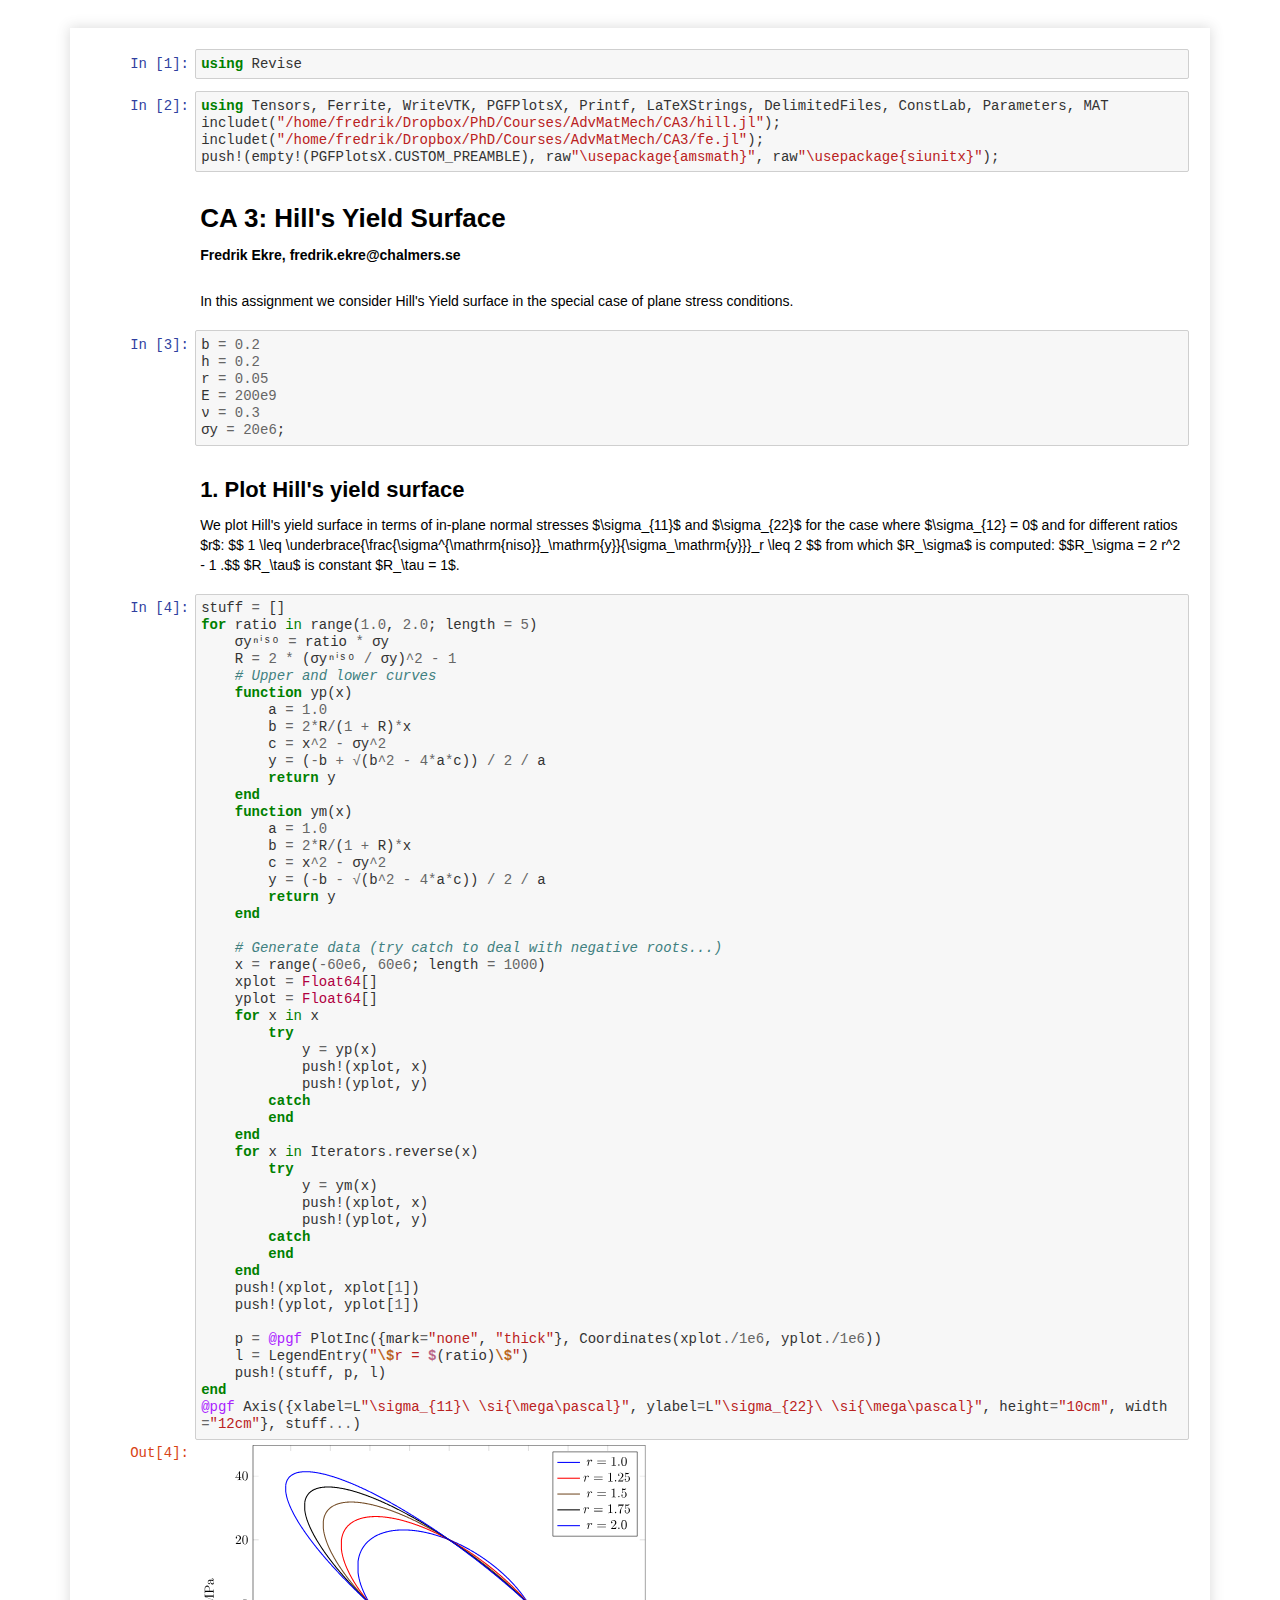
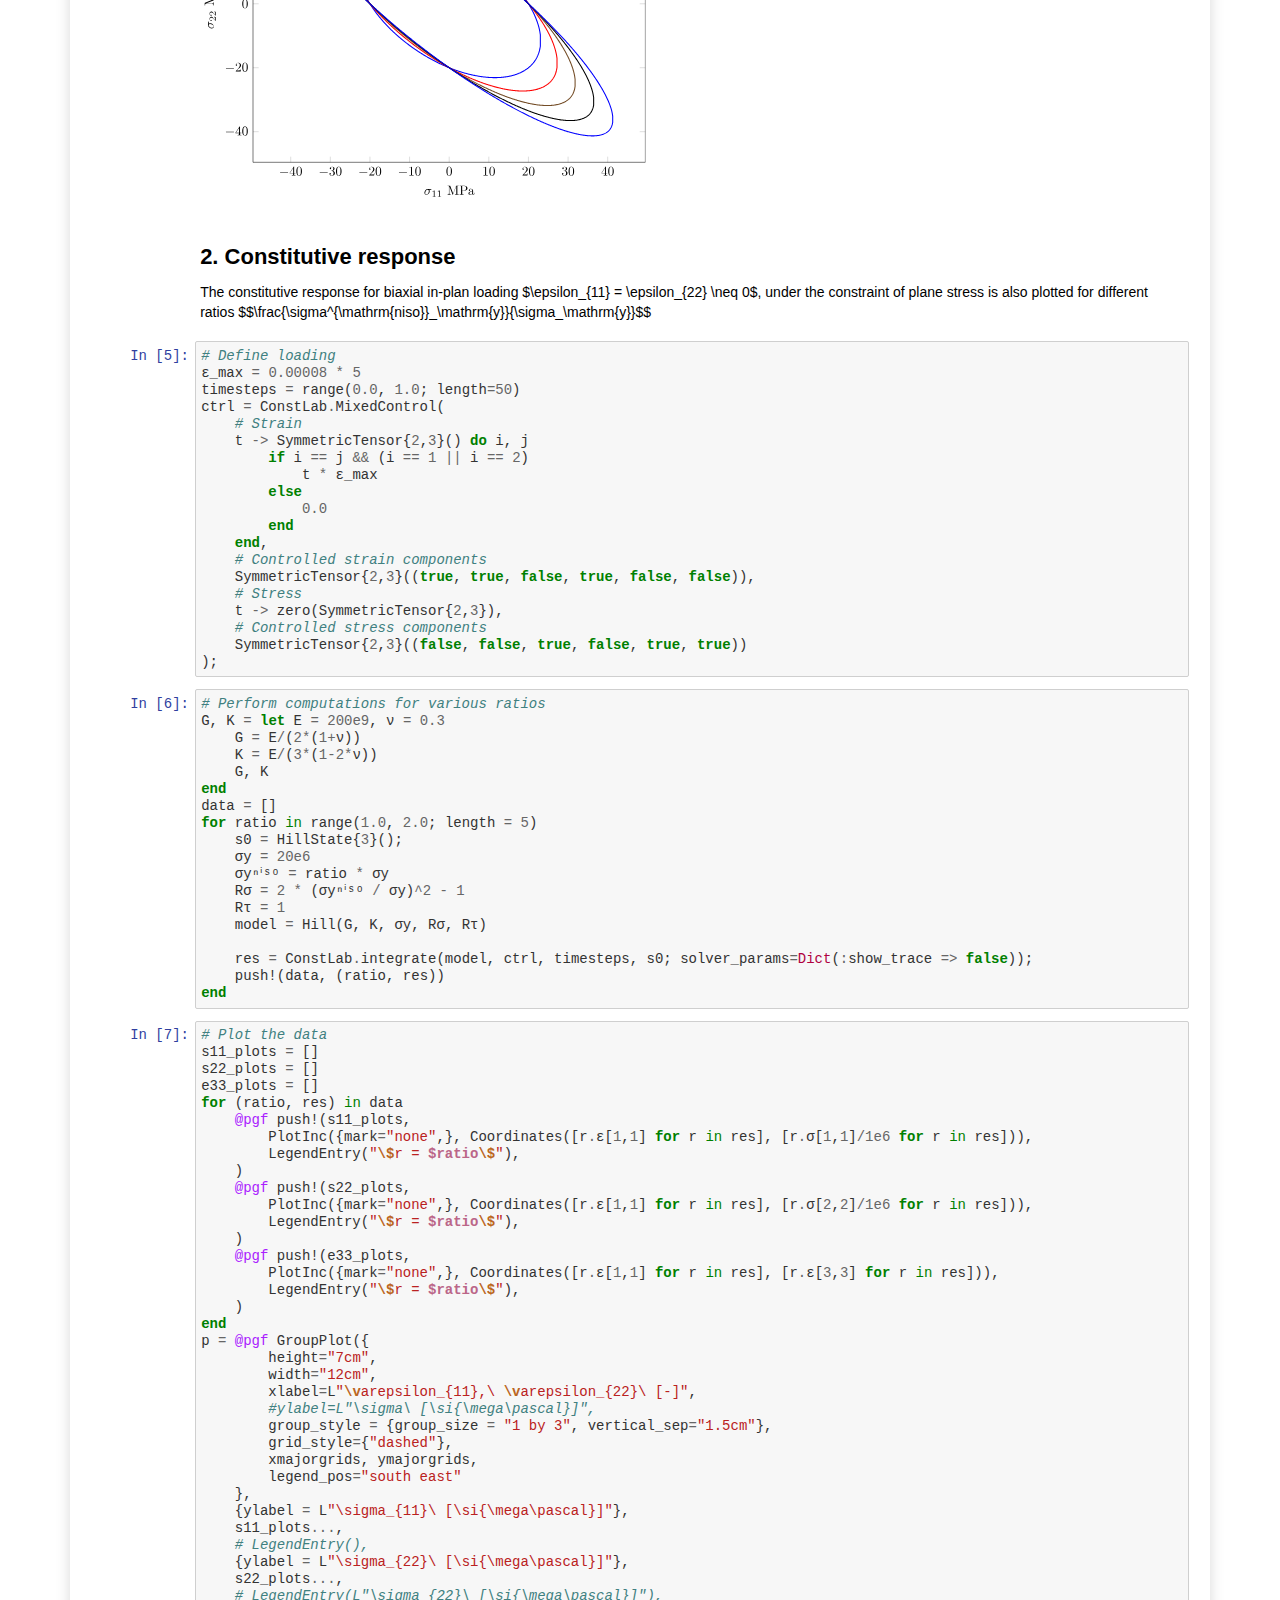
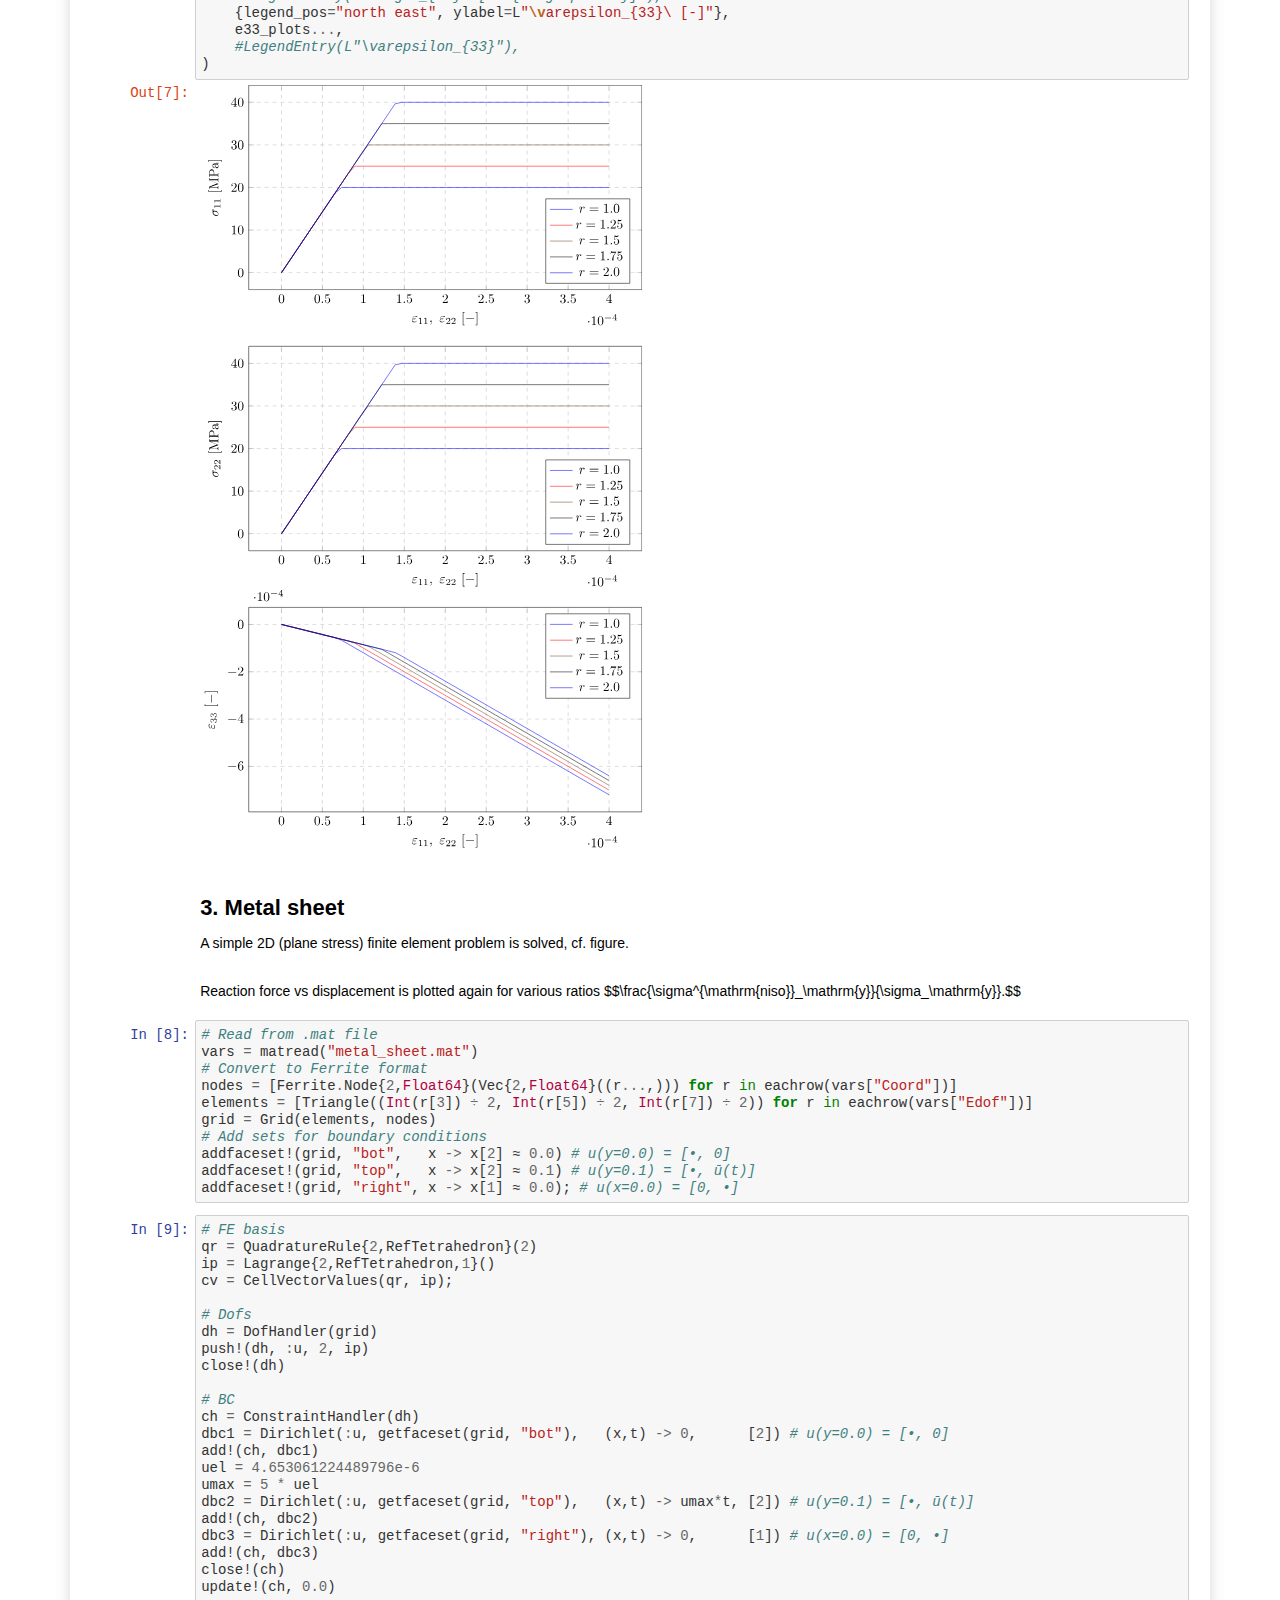
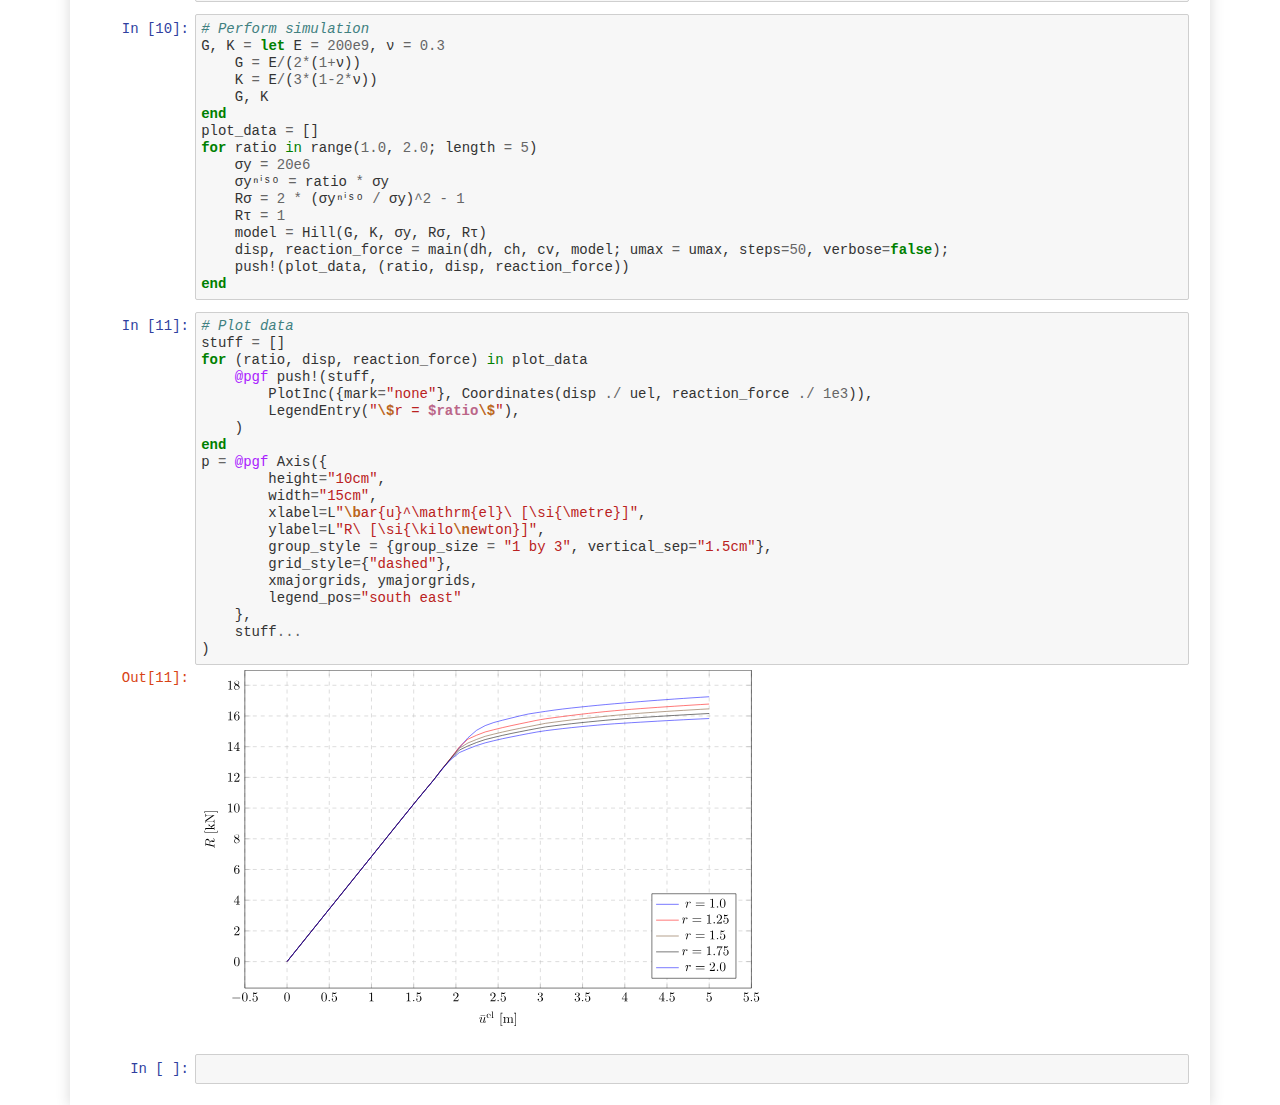
==== advanced-material-mechanics/CA3/index.html @ eef7d6b1 "Add computer assignments." ====
<!DOCTYPE html>
<html>
<head><meta charset="utf-8" />

<title>CA3</title>

<script src="https://cdnjs.cloudflare.com/ajax/libs/require.js/2.1.10/require.min.js"></script>
<script src="https://cdnjs.cloudflare.com/ajax/libs/jquery/2.0.3/jquery.min.js"></script>



<style type="text/css">
    /*!
*
* Twitter Bootstrap
*
*/
/*!
 * Bootstrap v3.3.7 (http://getbootstrap.com)
 * Copyright 2011-2016 Twitter, Inc.
 * Licensed under MIT (https://github.com/twbs/bootstrap/blob/master/LICENSE)
 */
/*! normalize.css v3.0.3 | MIT License | github.com/necolas/normalize.css */
html {
  font-family: sans-serif;
  -ms-text-size-adjust: 100%;
  -webkit-text-size-adjust: 100%;
}
body {
  margin: 0;
}
article,
aside,
details,
figcaption,
figure,
footer,
header,
hgroup,
main,
menu,
nav,
section,
summary {
  display: block;
}
audio,
canvas,
progress,
video {
  display: inline-block;
  vertical-align: baseline;
}
audio:not([controls]) {
  display: none;
  height: 0;
}
[hidden],
template {
  display: none;
}
a {
  background-color: transparent;
}
a:active,
a:hover {
  outline: 0;
}
abbr[title] {
  border-bottom: 1px dotted;
}
b,
strong {
  font-weight: bold;
}
dfn {
  font-style: italic;
}
h1 {
  font-size: 2em;
  margin: 0.67em 0;
}
mark {
  background: #ff0;
  color: #000;
}
small {
  font-size: 80%;
}
sub,
sup {
  font-size: 75%;
  line-height: 0;
  position: relative;
  vertical-align: baseline;
}
sup {
  top: -0.5em;
}
sub {
  bottom: -0.25em;
}
img {
  border: 0;
}
svg:not(:root) {
  overflow: hidden;
}
figure {
  margin: 1em 40px;
}
hr {
  box-sizing: content-box;
  height: 0;
}
pre {
  overflow: auto;
}
code,
kbd,
pre,
samp {
  font-family: monospace, monospace;
  font-size: 1em;
}
button,
input,
optgroup,
select,
textarea {
  color: inherit;
  font: inherit;
  margin: 0;
}
button {
  overflow: visible;
}
button,
select {
  text-transform: none;
}
button,
html input[type="button"],
input[type="reset"],
input[type="submit"] {
  -webkit-appearance: button;
  cursor: pointer;
}
button[disabled],
html input[disabled] {
  cursor: default;
}
button::-moz-focus-inner,
input::-moz-focus-inner {
  border: 0;
  padding: 0;
}
input {
  line-height: normal;
}
input[type="checkbox"],
input[type="radio"] {
  box-sizing: border-box;
  padding: 0;
}
input[type="number"]::-webkit-inner-spin-button,
input[type="number"]::-webkit-outer-spin-button {
  height: auto;
}
input[type="search"] {
  -webkit-appearance: textfield;
  box-sizing: content-box;
}
input[type="search"]::-webkit-search-cancel-button,
input[type="search"]::-webkit-search-decoration {
  -webkit-appearance: none;
}
fieldset {
  border: 1px solid #c0c0c0;
  margin: 0 2px;
  padding: 0.35em 0.625em 0.75em;
}
legend {
  border: 0;
  padding: 0;
}
textarea {
  overflow: auto;
}
optgroup {
  font-weight: bold;
}
table {
  border-collapse: collapse;
  border-spacing: 0;
}
td,
th {
  padding: 0;
}
/*! Source: https://github.com/h5bp/html5-boilerplate/blob/master/src/css/main.css */
@media print {
  *,
  *:before,
  *:after {
    background: transparent !important;
    box-shadow: none !important;
    text-shadow: none !important;
  }
  a,
  a:visited {
    text-decoration: underline;
  }
  a[href]:after {
    content: " (" attr(href) ")";
  }
  abbr[title]:after {
    content: " (" attr(title) ")";
  }
  a[href^="#"]:after,
  a[href^="javascript:"]:after {
    content: "";
  }
  pre,
  blockquote {
    border: 1px solid #999;
    page-break-inside: avoid;
  }
  thead {
    display: table-header-group;
  }
  tr,
  img {
    page-break-inside: avoid;
  }
  img {
    max-width: 100% !important;
  }
  p,
  h2,
  h3 {
    orphans: 3;
    widows: 3;
  }
  h2,
  h3 {
    page-break-after: avoid;
  }
  .navbar {
    display: none;
  }
  .btn > .caret,
  .dropup > .btn > .caret {
    border-top-color: #000 !important;
  }
  .label {
    border: 1px solid #000;
  }
  .table {
    border-collapse: collapse !important;
  }
  .table td,
  .table th {
    background-color: #fff !important;
  }
  .table-bordered th,
  .table-bordered td {
    border: 1px solid #ddd !important;
  }
}
@font-face {
  font-family: 'Glyphicons Halflings';
  src: url('../components/bootstrap/fonts/glyphicons-halflings-regular.eot');
  src: url('../components/bootstrap/fonts/glyphicons-halflings-regular.eot?#iefix') format('embedded-opentype'), url('../components/bootstrap/fonts/glyphicons-halflings-regular.woff2') format('woff2'), url('../components/bootstrap/fonts/glyphicons-halflings-regular.woff') format('woff'), url('../components/bootstrap/fonts/glyphicons-halflings-regular.ttf') format('truetype'), url('../components/bootstrap/fonts/glyphicons-halflings-regular.svg#glyphicons_halflingsregular') format('svg');
}
.glyphicon {
  position: relative;
  top: 1px;
  display: inline-block;
  font-family: 'Glyphicons Halflings';
  font-style: normal;
  font-weight: normal;
  line-height: 1;
  -webkit-font-smoothing: antialiased;
  -moz-osx-font-smoothing: grayscale;
}
.glyphicon-asterisk:before {
  content: "\002a";
}
.glyphicon-plus:before {
  content: "\002b";
}
.glyphicon-euro:before,
.glyphicon-eur:before {
  content: "\20ac";
}
.glyphicon-minus:before {
  content: "\2212";
}
.glyphicon-cloud:before {
  content: "\2601";
}
.glyphicon-envelope:before {
  content: "\2709";
}
.glyphicon-pencil:before {
  content: "\270f";
}
.glyphicon-glass:before {
  content: "\e001";
}
.glyphicon-music:before {
  content: "\e002";
}
.glyphicon-search:before {
  content: "\e003";
}
.glyphicon-heart:before {
  content: "\e005";
}
.glyphicon-star:before {
  content: "\e006";
}
.glyphicon-star-empty:before {
  content: "\e007";
}
.glyphicon-user:before {
  content: "\e008";
}
.glyphicon-film:before {
  content: "\e009";
}
.glyphicon-th-large:before {
  content: "\e010";
}
.glyphicon-th:before {
  content: "\e011";
}
.glyphicon-th-list:before {
  content: "\e012";
}
.glyphicon-ok:before {
  content: "\e013";
}
.glyphicon-remove:before {
  content: "\e014";
}
.glyphicon-zoom-in:before {
  content: "\e015";
}
.glyphicon-zoom-out:before {
  content: "\e016";
}
.glyphicon-off:before {
  content: "\e017";
}
.glyphicon-signal:before {
  content: "\e018";
}
.glyphicon-cog:before {
  content: "\e019";
}
.glyphicon-trash:before {
  content: "\e020";
}
.glyphicon-home:before {
  content: "\e021";
}
.glyphicon-file:before {
  content: "\e022";
}
.glyphicon-time:before {
  content: "\e023";
}
.glyphicon-road:before {
  content: "\e024";
}
.glyphicon-download-alt:before {
  content: "\e025";
}
.glyphicon-download:before {
  content: "\e026";
}
.glyphicon-upload:before {
  content: "\e027";
}
.glyphicon-inbox:before {
  content: "\e028";
}
.glyphicon-play-circle:before {
  content: "\e029";
}
.glyphicon-repeat:before {
  content: "\e030";
}
.glyphicon-refresh:before {
  content: "\e031";
}
.glyphicon-list-alt:before {
  content: "\e032";
}
.glyphicon-lock:before {
  content: "\e033";
}
.glyphicon-flag:before {
  content: "\e034";
}
.glyphicon-headphones:before {
  content: "\e035";
}
.glyphicon-volume-off:before {
  content: "\e036";
}
.glyphicon-volume-down:before {
  content: "\e037";
}
.glyphicon-volume-up:before {
  content: "\e038";
}
.glyphicon-qrcode:before {
  content: "\e039";
}
.glyphicon-barcode:before {
  content: "\e040";
}
.glyphicon-tag:before {
  content: "\e041";
}
.glyphicon-tags:before {
  content: "\e042";
}
.glyphicon-book:before {
  content: "\e043";
}
.glyphicon-bookmark:before {
  content: "\e044";
}
.glyphicon-print:before {
  content: "\e045";
}
.glyphicon-camera:before {
  content: "\e046";
}
.glyphicon-font:before {
  content: "\e047";
}
.glyphicon-bold:before {
  content: "\e048";
}
.glyphicon-italic:before {
  content: "\e049";
}
.glyphicon-text-height:before {
  content: "\e050";
}
.glyphicon-text-width:before {
  content: "\e051";
}
.glyphicon-align-left:before {
  content: "\e052";
}
.glyphicon-align-center:before {
  content: "\e053";
}
.glyphicon-align-right:before {
  content: "\e054";
}
.glyphicon-align-justify:before {
  content: "\e055";
}
.glyphicon-list:before {
  content: "\e056";
}
.glyphicon-indent-left:before {
  content: "\e057";
}
.glyphicon-indent-right:before {
  content: "\e058";
}
.glyphicon-facetime-video:before {
  content: "\e059";
}
.glyphicon-picture:before {
  content: "\e060";
}
.glyphicon-map-marker:before {
  content: "\e062";
}
.glyphicon-adjust:before {
  content: "\e063";
}
.glyphicon-tint:before {
  content: "\e064";
}
.glyphicon-edit:before {
  content: "\e065";
}
.glyphicon-share:before {
  content: "\e066";
}
.glyphicon-check:before {
  content: "\e067";
}
.glyphicon-move:before {
  content: "\e068";
}
.glyphicon-step-backward:before {
  content: "\e069";
}
.glyphicon-fast-backward:before {
  content: "\e070";
}
.glyphicon-backward:before {
  content: "\e071";
}
.glyphicon-play:before {
  content: "\e072";
}
.glyphicon-pause:before {
  content: "\e073";
}
.glyphicon-stop:before {
  content: "\e074";
}
.glyphicon-forward:before {
  content: "\e075";
}
.glyphicon-fast-forward:before {
  content: "\e076";
}
.glyphicon-step-forward:before {
  content: "\e077";
}
.glyphicon-eject:before {
  content: "\e078";
}
.glyphicon-chevron-left:before {
  content: "\e079";
}
.glyphicon-chevron-right:before {
  content: "\e080";
}
.glyphicon-plus-sign:before {
  content: "\e081";
}
.glyphicon-minus-sign:before {
  content: "\e082";
}
.glyphicon-remove-sign:before {
  content: "\e083";
}
.glyphicon-ok-sign:before {
  content: "\e084";
}
.glyphicon-question-sign:before {
  content: "\e085";
}
.glyphicon-info-sign:before {
  content: "\e086";
}
.glyphicon-screenshot:before {
  content: "\e087";
}
.glyphicon-remove-circle:before {
  content: "\e088";
}
.glyphicon-ok-circle:before {
  content: "\e089";
}
.glyphicon-ban-circle:before {
  content: "\e090";
}
.glyphicon-arrow-left:before {
  content: "\e091";
}
.glyphicon-arrow-right:before {
  content: "\e092";
}
.glyphicon-arrow-up:before {
  content: "\e093";
}
.glyphicon-arrow-down:before {
  content: "\e094";
}
.glyphicon-share-alt:before {
  content: "\e095";
}
.glyphicon-resize-full:before {
  content: "\e096";
}
.glyphicon-resize-small:before {
  content: "\e097";
}
.glyphicon-exclamation-sign:before {
  content: "\e101";
}
.glyphicon-gift:before {
  content: "\e102";
}
.glyphicon-leaf:before {
  content: "\e103";
}
.glyphicon-fire:before {
  content: "\e104";
}
.glyphicon-eye-open:before {
  content: "\e105";
}
.glyphicon-eye-close:before {
  content: "\e106";
}
.glyphicon-warning-sign:before {
  content: "\e107";
}
.glyphicon-plane:before {
  content: "\e108";
}
.glyphicon-calendar:before {
  content: "\e109";
}
.glyphicon-random:before {
  content: "\e110";
}
.glyphicon-comment:before {
  content: "\e111";
}
.glyphicon-magnet:before {
  content: "\e112";
}
.glyphicon-chevron-up:before {
  content: "\e113";
}
.glyphicon-chevron-down:before {
  content: "\e114";
}
.glyphicon-retweet:before {
  content: "\e115";
}
.glyphicon-shopping-cart:before {
  content: "\e116";
}
.glyphicon-folder-close:before {
  content: "\e117";
}
.glyphicon-folder-open:before {
  content: "\e118";
}
.glyphicon-resize-vertical:before {
  content: "\e119";
}
.glyphicon-resize-horizontal:before {
  content: "\e120";
}
.glyphicon-hdd:before {
  content: "\e121";
}
.glyphicon-bullhorn:before {
  content: "\e122";
}
.glyphicon-bell:before {
  content: "\e123";
}
.glyphicon-certificate:before {
  content: "\e124";
}
.glyphicon-thumbs-up:before {
  content: "\e125";
}
.glyphicon-thumbs-down:before {
  content: "\e126";
}
.glyphicon-hand-right:before {
  content: "\e127";
}
.glyphicon-hand-left:before {
  content: "\e128";
}
.glyphicon-hand-up:before {
  content: "\e129";
}
.glyphicon-hand-down:before {
  content: "\e130";
}
.glyphicon-circle-arrow-right:before {
  content: "\e131";
}
.glyphicon-circle-arrow-left:before {
  content: "\e132";
}
.glyphicon-circle-arrow-up:before {
  content: "\e133";
}
.glyphicon-circle-arrow-down:before {
  content: "\e134";
}
.glyphicon-globe:before {
  content: "\e135";
}
.glyphicon-wrench:before {
  content: "\e136";
}
.glyphicon-tasks:before {
  content: "\e137";
}
.glyphicon-filter:before {
  content: "\e138";
}
.glyphicon-briefcase:before {
  content: "\e139";
}
.glyphicon-fullscreen:before {
  content: "\e140";
}
.glyphicon-dashboard:before {
  content: "\e141";
}
.glyphicon-paperclip:before {
  content: "\e142";
}
.glyphicon-heart-empty:before {
  content: "\e143";
}
.glyphicon-link:before {
  content: "\e144";
}
.glyphicon-phone:before {
  content: "\e145";
}
.glyphicon-pushpin:before {
  content: "\e146";
}
.glyphicon-usd:before {
  content: "\e148";
}
.glyphicon-gbp:before {
  content: "\e149";
}
.glyphicon-sort:before {
  content: "\e150";
}
.glyphicon-sort-by-alphabet:before {
  content: "\e151";
}
.glyphicon-sort-by-alphabet-alt:before {
  content: "\e152";
}
.glyphicon-sort-by-order:before {
  content: "\e153";
}
.glyphicon-sort-by-order-alt:before {
  content: "\e154";
}
.glyphicon-sort-by-attributes:before {
  content: "\e155";
}
.glyphicon-sort-by-attributes-alt:before {
  content: "\e156";
}
.glyphicon-unchecked:before {
  content: "\e157";
}
.glyphicon-expand:before {
  content: "\e158";
}
.glyphicon-collapse-down:before {
  content: "\e159";
}
.glyphicon-collapse-up:before {
  content: "\e160";
}
.glyphicon-log-in:before {
  content: "\e161";
}
.glyphicon-flash:before {
  content: "\e162";
}
.glyphicon-log-out:before {
  content: "\e163";
}
.glyphicon-new-window:before {
  content: "\e164";
}
.glyphicon-record:before {
  content: "\e165";
}
.glyphicon-save:before {
  content: "\e166";
}
.glyphicon-open:before {
  content: "\e167";
}
.glyphicon-saved:before {
  content: "\e168";
}
.glyphicon-import:before {
  content: "\e169";
}
.glyphicon-export:before {
  content: "\e170";
}
.glyphicon-send:before {
  content: "\e171";
}
.glyphicon-floppy-disk:before {
  content: "\e172";
}
.glyphicon-floppy-saved:before {
  content: "\e173";
}
.glyphicon-floppy-remove:before {
  content: "\e174";
}
.glyphicon-floppy-save:before {
  content: "\e175";
}
.glyphicon-floppy-open:before {
  content: "\e176";
}
.glyphicon-credit-card:before {
  content: "\e177";
}
.glyphicon-transfer:before {
  content: "\e178";
}
.glyphicon-cutlery:before {
  content: "\e179";
}
.glyphicon-header:before {
  content: "\e180";
}
.glyphicon-compressed:before {
  content: "\e181";
}
.glyphicon-earphone:before {
  content: "\e182";
}
.glyphicon-phone-alt:before {
  content: "\e183";
}
.glyphicon-tower:before {
  content: "\e184";
}
.glyphicon-stats:before {
  content: "\e185";
}
.glyphicon-sd-video:before {
  content: "\e186";
}
.glyphicon-hd-video:before {
  content: "\e187";
}
.glyphicon-subtitles:before {
  content: "\e188";
}
.glyphicon-sound-stereo:before {
  content: "\e189";
}
.glyphicon-sound-dolby:before {
  content: "\e190";
}
.glyphicon-sound-5-1:before {
  content: "\e191";
}
.glyphicon-sound-6-1:before {
  content: "\e192";
}
.glyphicon-sound-7-1:before {
  content: "\e193";
}
.glyphicon-copyright-mark:before {
  content: "\e194";
}
.glyphicon-registration-mark:before {
  content: "\e195";
}
.glyphicon-cloud-download:before {
  content: "\e197";
}
.glyphicon-cloud-upload:before {
  content: "\e198";
}
.glyphicon-tree-conifer:before {
  content: "\e199";
}
.glyphicon-tree-deciduous:before {
  content: "\e200";
}
.glyphicon-cd:before {
  content: "\e201";
}
.glyphicon-save-file:before {
  content: "\e202";
}
.glyphicon-open-file:before {
  content: "\e203";
}
.glyphicon-level-up:before {
  content: "\e204";
}
.glyphicon-copy:before {
  content: "\e205";
}
.glyphicon-paste:before {
  content: "\e206";
}
.glyphicon-alert:before {
  content: "\e209";
}
.glyphicon-equalizer:before {
  content: "\e210";
}
.glyphicon-king:before {
  content: "\e211";
}
.glyphicon-queen:before {
  content: "\e212";
}
.glyphicon-pawn:before {
  content: "\e213";
}
.glyphicon-bishop:before {
  content: "\e214";
}
.glyphicon-knight:before {
  content: "\e215";
}
.glyphicon-baby-formula:before {
  content: "\e216";
}
.glyphicon-tent:before {
  content: "\26fa";
}
.glyphicon-blackboard:before {
  content: "\e218";
}
.glyphicon-bed:before {
  content: "\e219";
}
.glyphicon-apple:before {
  content: "\f8ff";
}
.glyphicon-erase:before {
  content: "\e221";
}
.glyphicon-hourglass:before {
  content: "\231b";
}
.glyphicon-lamp:before {
  content: "\e223";
}
.glyphicon-duplicate:before {
  content: "\e224";
}
.glyphicon-piggy-bank:before {
  content: "\e225";
}
.glyphicon-scissors:before {
  content: "\e226";
}
.glyphicon-bitcoin:before {
  content: "\e227";
}
.glyphicon-btc:before {
  content: "\e227";
}
.glyphicon-xbt:before {
  content: "\e227";
}
.glyphicon-yen:before {
  content: "\00a5";
}
.glyphicon-jpy:before {
  content: "\00a5";
}
.glyphicon-ruble:before {
  content: "\20bd";
}
.glyphicon-rub:before {
  content: "\20bd";
}
.glyphicon-scale:before {
  content: "\e230";
}
.glyphicon-ice-lolly:before {
  content: "\e231";
}
.glyphicon-ice-lolly-tasted:before {
  content: "\e232";
}
.glyphicon-education:before {
  content: "\e233";
}
.glyphicon-option-horizontal:before {
  content: "\e234";
}
.glyphicon-option-vertical:before {
  content: "\e235";
}
.glyphicon-menu-hamburger:before {
  content: "\e236";
}
.glyphicon-modal-window:before {
  content: "\e237";
}
.glyphicon-oil:before {
  content: "\e238";
}
.glyphicon-grain:before {
  content: "\e239";
}
.glyphicon-sunglasses:before {
  content: "\e240";
}
.glyphicon-text-size:before {
  content: "\e241";
}
.glyphicon-text-color:before {
  content: "\e242";
}
.glyphicon-text-background:before {
  content: "\e243";
}
.glyphicon-object-align-top:before {
  content: "\e244";
}
.glyphicon-object-align-bottom:before {
  content: "\e245";
}
.glyphicon-object-align-horizontal:before {
  content: "\e246";
}
.glyphicon-object-align-left:before {
  content: "\e247";
}
.glyphicon-object-align-vertical:before {
  content: "\e248";
}
.glyphicon-object-align-right:before {
  content: "\e249";
}
.glyphicon-triangle-right:before {
  content: "\e250";
}
.glyphicon-triangle-left:before {
  content: "\e251";
}
.glyphicon-triangle-bottom:before {
  content: "\e252";
}
.glyphicon-triangle-top:before {
  content: "\e253";
}
.glyphicon-console:before {
  content: "\e254";
}
.glyphicon-superscript:before {
  content: "\e255";
}
.glyphicon-subscript:before {
  content: "\e256";
}
.glyphicon-menu-left:before {
  content: "\e257";
}
.glyphicon-menu-right:before {
  content: "\e258";
}
.glyphicon-menu-down:before {
  content: "\e259";
}
.glyphicon-menu-up:before {
  content: "\e260";
}
* {
  -webkit-box-sizing: border-box;
  -moz-box-sizing: border-box;
  box-sizing: border-box;
}
*:before,
*:after {
  -webkit-box-sizing: border-box;
  -moz-box-sizing: border-box;
  box-sizing: border-box;
}
html {
  font-size: 10px;
  -webkit-tap-highlight-color: rgba(0, 0, 0, 0);
}
body {
  font-family: "Helvetica Neue", Helvetica, Arial, sans-serif;
  font-size: 13px;
  line-height: 1.42857143;
  color: #000;
  background-color: #fff;
}
input,
button,
select,
textarea {
  font-family: inherit;
  font-size: inherit;
  line-height: inherit;
}
a {
  color: #337ab7;
  text-decoration: none;
}
a:hover,
a:focus {
  color: #23527c;
  text-decoration: underline;
}
a:focus {
  outline: 5px auto -webkit-focus-ring-color;
  outline-offset: -2px;
}
figure {
  margin: 0;
}
img {
  vertical-align: middle;
}
.img-responsive,
.thumbnail > img,
.thumbnail a > img,
.carousel-inner > .item > img,
.carousel-inner > .item > a > img {
  display: block;
  max-width: 100%;
  height: auto;
}
.img-rounded {
  border-radius: 3px;
}
.img-thumbnail {
  padding: 4px;
  line-height: 1.42857143;
  background-color: #fff;
  border: 1px solid #ddd;
  border-radius: 2px;
  -webkit-transition: all 0.2s ease-in-out;
  -o-transition: all 0.2s ease-in-out;
  transition: all 0.2s ease-in-out;
  display: inline-block;
  max-width: 100%;
  height: auto;
}
.img-circle {
  border-radius: 50%;
}
hr {
  margin-top: 18px;
  margin-bottom: 18px;
  border: 0;
  border-top: 1px solid #eeeeee;
}
.sr-only {
  position: absolute;
  width: 1px;
  height: 1px;
  margin: -1px;
  padding: 0;
  overflow: hidden;
  clip: rect(0, 0, 0, 0);
  border: 0;
}
.sr-only-focusable:active,
.sr-only-focusable:focus {
  position: static;
  width: auto;
  height: auto;
  margin: 0;
  overflow: visible;
  clip: auto;
}
[role="button"] {
  cursor: pointer;
}
h1,
h2,
h3,
h4,
h5,
h6,
.h1,
.h2,
.h3,
.h4,
.h5,
.h6 {
  font-family: inherit;
  font-weight: 500;
  line-height: 1.1;
  color: inherit;
}
h1 small,
h2 small,
h3 small,
h4 small,
h5 small,
h6 small,
.h1 small,
.h2 small,
.h3 small,
.h4 small,
.h5 small,
.h6 small,
h1 .small,
h2 .small,
h3 .small,
h4 .small,
h5 .small,
h6 .small,
.h1 .small,
.h2 .small,
.h3 .small,
.h4 .small,
.h5 .small,
.h6 .small {
  font-weight: normal;
  line-height: 1;
  color: #777777;
}
h1,
.h1,
h2,
.h2,
h3,
.h3 {
  margin-top: 18px;
  margin-bottom: 9px;
}
h1 small,
.h1 small,
h2 small,
.h2 small,
h3 small,
.h3 small,
h1 .small,
.h1 .small,
h2 .small,
.h2 .small,
h3 .small,
.h3 .small {
  font-size: 65%;
}
h4,
.h4,
h5,
.h5,
h6,
.h6 {
  margin-top: 9px;
  margin-bottom: 9px;
}
h4 small,
.h4 small,
h5 small,
.h5 small,
h6 small,
.h6 small,
h4 .small,
.h4 .small,
h5 .small,
.h5 .small,
h6 .small,
.h6 .small {
  font-size: 75%;
}
h1,
.h1 {
  font-size: 33px;
}
h2,
.h2 {
  font-size: 27px;
}
h3,
.h3 {
  font-size: 23px;
}
h4,
.h4 {
  font-size: 17px;
}
h5,
.h5 {
  font-size: 13px;
}
h6,
.h6 {
  font-size: 12px;
}
p {
  margin: 0 0 9px;
}
.lead {
  margin-bottom: 18px;
  font-size: 14px;
  font-weight: 300;
  line-height: 1.4;
}
@media (min-width: 768px) {
  .lead {
    font-size: 19.5px;
  }
}
small,
.small {
  font-size: 92%;
}
mark,
.mark {
  background-color: #fcf8e3;
  padding: .2em;
}
.text-left {
  text-align: left;
}
.text-right {
  text-align: right;
}
.text-center {
  text-align: center;
}
.text-justify {
  text-align: justify;
}
.text-nowrap {
  white-space: nowrap;
}
.text-lowercase {
  text-transform: lowercase;
}
.text-uppercase {
  text-transform: uppercase;
}
.text-capitalize {
  text-transform: capitalize;
}
.text-muted {
  color: #777777;
}
.text-primary {
  color: #337ab7;
}
a.text-primary:hover,
a.text-primary:focus {
  color: #286090;
}
.text-success {
  color: #3c763d;
}
a.text-success:hover,
a.text-success:focus {
  color: #2b542c;
}
.text-info {
  color: #31708f;
}
a.text-info:hover,
a.text-info:focus {
  color: #245269;
}
.text-warning {
  color: #8a6d3b;
}
a.text-warning:hover,
a.text-warning:focus {
  color: #66512c;
}
.text-danger {
  color: #a94442;
}
a.text-danger:hover,
a.text-danger:focus {
  color: #843534;
}
.bg-primary {
  color: #fff;
  background-color: #337ab7;
}
a.bg-primary:hover,
a.bg-primary:focus {
  background-color: #286090;
}
.bg-success {
  background-color: #dff0d8;
}
a.bg-success:hover,
a.bg-success:focus {
  background-color: #c1e2b3;
}
.bg-info {
  background-color: #d9edf7;
}
a.bg-info:hover,
a.bg-info:focus {
  background-color: #afd9ee;
}
.bg-warning {
  background-color: #fcf8e3;
}
a.bg-warning:hover,
a.bg-warning:focus {
  background-color: #f7ecb5;
}
.bg-danger {
  background-color: #f2dede;
}
a.bg-danger:hover,
a.bg-danger:focus {
  background-color: #e4b9b9;
}
.page-header {
  padding-bottom: 8px;
  margin: 36px 0 18px;
  border-bottom: 1px solid #eeeeee;
}
ul,
ol {
  margin-top: 0;
  margin-bottom: 9px;
}
ul ul,
ol ul,
ul ol,
ol ol {
  margin-bottom: 0;
}
.list-unstyled {
  padding-left: 0;
  list-style: none;
}
.list-inline {
  padding-left: 0;
  list-style: none;
  margin-left: -5px;
}
.list-inline > li {
  display: inline-block;
  padding-left: 5px;
  padding-right: 5px;
}
dl {
  margin-top: 0;
  margin-bottom: 18px;
}
dt,
dd {
  line-height: 1.42857143;
}
dt {
  font-weight: bold;
}
dd {
  margin-left: 0;
}
@media (min-width: 541px) {
  .dl-horizontal dt {
    float: left;
    width: 160px;
    clear: left;
    text-align: right;
    overflow: hidden;
    text-overflow: ellipsis;
    white-space: nowrap;
  }
  .dl-horizontal dd {
    margin-left: 180px;
  }
}
abbr[title],
abbr[data-original-title] {
  cursor: help;
  border-bottom: 1px dotted #777777;
}
.initialism {
  font-size: 90%;
  text-transform: uppercase;
}
blockquote {
  padding: 9px 18px;
  margin: 0 0 18px;
  font-size: inherit;
  border-left: 5px solid #eeeeee;
}
blockquote p:last-child,
blockquote ul:last-child,
blockquote ol:last-child {
  margin-bottom: 0;
}
blockquote footer,
blockquote small,
blockquote .small {
  display: block;
  font-size: 80%;
  line-height: 1.42857143;
  color: #777777;
}
blockquote footer:before,
blockquote small:before,
blockquote .small:before {
  content: '\2014 \00A0';
}
.blockquote-reverse,
blockquote.pull-right {
  padding-right: 15px;
  padding-left: 0;
  border-right: 5px solid #eeeeee;
  border-left: 0;
  text-align: right;
}
.blockquote-reverse footer:before,
blockquote.pull-right footer:before,
.blockquote-reverse small:before,
blockquote.pull-right small:before,
.blockquote-reverse .small:before,
blockquote.pull-right .small:before {
  content: '';
}
.blockquote-reverse footer:after,
blockquote.pull-right footer:after,
.blockquote-reverse small:after,
blockquote.pull-right small:after,
.blockquote-reverse .small:after,
blockquote.pull-right .small:after {
  content: '\00A0 \2014';
}
address {
  margin-bottom: 18px;
  font-style: normal;
  line-height: 1.42857143;
}
code,
kbd,
pre,
samp {
  font-family: monospace;
}
code {
  padding: 2px 4px;
  font-size: 90%;
  color: #c7254e;
  background-color: #f9f2f4;
  border-radius: 2px;
}
kbd {
  padding: 2px 4px;
  font-size: 90%;
  color: #888;
  background-color: transparent;
  border-radius: 1px;
  box-shadow: inset 0 -1px 0 rgba(0, 0, 0, 0.25);
}
kbd kbd {
  padding: 0;
  font-size: 100%;
  font-weight: bold;
  box-shadow: none;
}
pre {
  display: block;
  padding: 8.5px;
  margin: 0 0 9px;
  font-size: 12px;
  line-height: 1.42857143;
  word-break: break-all;
  word-wrap: break-word;
  color: #333333;
  background-color: #f5f5f5;
  border: 1px solid #ccc;
  border-radius: 2px;
}
pre code {
  padding: 0;
  font-size: inherit;
  color: inherit;
  white-space: pre-wrap;
  background-color: transparent;
  border-radius: 0;
}
.pre-scrollable {
  max-height: 340px;
  overflow-y: scroll;
}
.container {
  margin-right: auto;
  margin-left: auto;
  padding-left: 0px;
  padding-right: 0px;
}
@media (min-width: 768px) {
  .container {
    width: 768px;
  }
}
@media (min-width: 992px) {
  .container {
    width: 940px;
  }
}
@media (min-width: 1200px) {
  .container {
    width: 1140px;
  }
}
.container-fluid {
  margin-right: auto;
  margin-left: auto;
  padding-left: 0px;
  padding-right: 0px;
}
.row {
  margin-left: 0px;
  margin-right: 0px;
}
.col-xs-1, .col-sm-1, .col-md-1, .col-lg-1, .col-xs-2, .col-sm-2, .col-md-2, .col-lg-2, .col-xs-3, .col-sm-3, .col-md-3, .col-lg-3, .col-xs-4, .col-sm-4, .col-md-4, .col-lg-4, .col-xs-5, .col-sm-5, .col-md-5, .col-lg-5, .col-xs-6, .col-sm-6, .col-md-6, .col-lg-6, .col-xs-7, .col-sm-7, .col-md-7, .col-lg-7, .col-xs-8, .col-sm-8, .col-md-8, .col-lg-8, .col-xs-9, .col-sm-9, .col-md-9, .col-lg-9, .col-xs-10, .col-sm-10, .col-md-10, .col-lg-10, .col-xs-11, .col-sm-11, .col-md-11, .col-lg-11, .col-xs-12, .col-sm-12, .col-md-12, .col-lg-12 {
  position: relative;
  min-height: 1px;
  padding-left: 0px;
  padding-right: 0px;
}
.col-xs-1, .col-xs-2, .col-xs-3, .col-xs-4, .col-xs-5, .col-xs-6, .col-xs-7, .col-xs-8, .col-xs-9, .col-xs-10, .col-xs-11, .col-xs-12 {
  float: left;
}
.col-xs-12 {
  width: 100%;
}
.col-xs-11 {
  width: 91.66666667%;
}
.col-xs-10 {
  width: 83.33333333%;
}
.col-xs-9 {
  width: 75%;
}
.col-xs-8 {
  width: 66.66666667%;
}
.col-xs-7 {
  width: 58.33333333%;
}
.col-xs-6 {
  width: 50%;
}
.col-xs-5 {
  width: 41.66666667%;
}
.col-xs-4 {
  width: 33.33333333%;
}
.col-xs-3 {
  width: 25%;
}
.col-xs-2 {
  width: 16.66666667%;
}
.col-xs-1 {
  width: 8.33333333%;
}
.col-xs-pull-12 {
  right: 100%;
}
.col-xs-pull-11 {
  right: 91.66666667%;
}
.col-xs-pull-10 {
  right: 83.33333333%;
}
.col-xs-pull-9 {
  right: 75%;
}
.col-xs-pull-8 {
  right: 66.66666667%;
}
.col-xs-pull-7 {
  right: 58.33333333%;
}
.col-xs-pull-6 {
  right: 50%;
}
.col-xs-pull-5 {
  right: 41.66666667%;
}
.col-xs-pull-4 {
  right: 33.33333333%;
}
.col-xs-pull-3 {
  right: 25%;
}
.col-xs-pull-2 {
  right: 16.66666667%;
}
.col-xs-pull-1 {
  right: 8.33333333%;
}
.col-xs-pull-0 {
  right: auto;
}
.col-xs-push-12 {
  left: 100%;
}
.col-xs-push-11 {
  left: 91.66666667%;
}
.col-xs-push-10 {
  left: 83.33333333%;
}
.col-xs-push-9 {
  left: 75%;
}
.col-xs-push-8 {
  left: 66.66666667%;
}
.col-xs-push-7 {
  left: 58.33333333%;
}
.col-xs-push-6 {
  left: 50%;
}
.col-xs-push-5 {
  left: 41.66666667%;
}
.col-xs-push-4 {
  left: 33.33333333%;
}
.col-xs-push-3 {
  left: 25%;
}
.col-xs-push-2 {
  left: 16.66666667%;
}
.col-xs-push-1 {
  left: 8.33333333%;
}
.col-xs-push-0 {
  left: auto;
}
.col-xs-offset-12 {
  margin-left: 100%;
}
.col-xs-offset-11 {
  margin-left: 91.66666667%;
}
.col-xs-offset-10 {
  margin-left: 83.33333333%;
}
.col-xs-offset-9 {
  margin-left: 75%;
}
.col-xs-offset-8 {
  margin-left: 66.66666667%;
}
.col-xs-offset-7 {
  margin-left: 58.33333333%;
}
.col-xs-offset-6 {
  margin-left: 50%;
}
.col-xs-offset-5 {
  margin-left: 41.66666667%;
}
.col-xs-offset-4 {
  margin-left: 33.33333333%;
}
.col-xs-offset-3 {
  margin-left: 25%;
}
.col-xs-offset-2 {
  margin-left: 16.66666667%;
}
.col-xs-offset-1 {
  margin-left: 8.33333333%;
}
.col-xs-offset-0 {
  margin-left: 0%;
}
@media (min-width: 768px) {
  .col-sm-1, .col-sm-2, .col-sm-3, .col-sm-4, .col-sm-5, .col-sm-6, .col-sm-7, .col-sm-8, .col-sm-9, .col-sm-10, .col-sm-11, .col-sm-12 {
    float: left;
  }
  .col-sm-12 {
    width: 100%;
  }
  .col-sm-11 {
    width: 91.66666667%;
  }
  .col-sm-10 {
    width: 83.33333333%;
  }
  .col-sm-9 {
    width: 75%;
  }
  .col-sm-8 {
    width: 66.66666667%;
  }
  .col-sm-7 {
    width: 58.33333333%;
  }
  .col-sm-6 {
    width: 50%;
  }
  .col-sm-5 {
    width: 41.66666667%;
  }
  .col-sm-4 {
    width: 33.33333333%;
  }
  .col-sm-3 {
    width: 25%;
  }
  .col-sm-2 {
    width: 16.66666667%;
  }
  .col-sm-1 {
    width: 8.33333333%;
  }
  .col-sm-pull-12 {
    right: 100%;
  }
  .col-sm-pull-11 {
    right: 91.66666667%;
  }
  .col-sm-pull-10 {
    right: 83.33333333%;
  }
  .col-sm-pull-9 {
    right: 75%;
  }
  .col-sm-pull-8 {
    right: 66.66666667%;
  }
  .col-sm-pull-7 {
    right: 58.33333333%;
  }
  .col-sm-pull-6 {
    right: 50%;
  }
  .col-sm-pull-5 {
    right: 41.66666667%;
  }
  .col-sm-pull-4 {
    right: 33.33333333%;
  }
  .col-sm-pull-3 {
    right: 25%;
  }
  .col-sm-pull-2 {
    right: 16.66666667%;
  }
  .col-sm-pull-1 {
    right: 8.33333333%;
  }
  .col-sm-pull-0 {
    right: auto;
  }
  .col-sm-push-12 {
    left: 100%;
  }
  .col-sm-push-11 {
    left: 91.66666667%;
  }
  .col-sm-push-10 {
    left: 83.33333333%;
  }
  .col-sm-push-9 {
    left: 75%;
  }
  .col-sm-push-8 {
    left: 66.66666667%;
  }
  .col-sm-push-7 {
    left: 58.33333333%;
  }
  .col-sm-push-6 {
    left: 50%;
  }
  .col-sm-push-5 {
    left: 41.66666667%;
  }
  .col-sm-push-4 {
    left: 33.33333333%;
  }
  .col-sm-push-3 {
    left: 25%;
  }
  .col-sm-push-2 {
    left: 16.66666667%;
  }
  .col-sm-push-1 {
    left: 8.33333333%;
  }
  .col-sm-push-0 {
    left: auto;
  }
  .col-sm-offset-12 {
    margin-left: 100%;
  }
  .col-sm-offset-11 {
    margin-left: 91.66666667%;
  }
  .col-sm-offset-10 {
    margin-left: 83.33333333%;
  }
  .col-sm-offset-9 {
    margin-left: 75%;
  }
  .col-sm-offset-8 {
    margin-left: 66.66666667%;
  }
  .col-sm-offset-7 {
    margin-left: 58.33333333%;
  }
  .col-sm-offset-6 {
    margin-left: 50%;
  }
  .col-sm-offset-5 {
    margin-left: 41.66666667%;
  }
  .col-sm-offset-4 {
    margin-left: 33.33333333%;
  }
  .col-sm-offset-3 {
    margin-left: 25%;
  }
  .col-sm-offset-2 {
    margin-left: 16.66666667%;
  }
  .col-sm-offset-1 {
    margin-left: 8.33333333%;
  }
  .col-sm-offset-0 {
    margin-left: 0%;
  }
}
@media (min-width: 992px) {
  .col-md-1, .col-md-2, .col-md-3, .col-md-4, .col-md-5, .col-md-6, .col-md-7, .col-md-8, .col-md-9, .col-md-10, .col-md-11, .col-md-12 {
    float: left;
  }
  .col-md-12 {
    width: 100%;
  }
  .col-md-11 {
    width: 91.66666667%;
  }
  .col-md-10 {
    width: 83.33333333%;
  }
  .col-md-9 {
    width: 75%;
  }
  .col-md-8 {
    width: 66.66666667%;
  }
  .col-md-7 {
    width: 58.33333333%;
  }
  .col-md-6 {
    width: 50%;
  }
  .col-md-5 {
    width: 41.66666667%;
  }
  .col-md-4 {
    width: 33.33333333%;
  }
  .col-md-3 {
    width: 25%;
  }
  .col-md-2 {
    width: 16.66666667%;
  }
  .col-md-1 {
    width: 8.33333333%;
  }
  .col-md-pull-12 {
    right: 100%;
  }
  .col-md-pull-11 {
    right: 91.66666667%;
  }
  .col-md-pull-10 {
    right: 83.33333333%;
  }
  .col-md-pull-9 {
    right: 75%;
  }
  .col-md-pull-8 {
    right: 66.66666667%;
  }
  .col-md-pull-7 {
    right: 58.33333333%;
  }
  .col-md-pull-6 {
    right: 50%;
  }
  .col-md-pull-5 {
    right: 41.66666667%;
  }
  .col-md-pull-4 {
    right: 33.33333333%;
  }
  .col-md-pull-3 {
    right: 25%;
  }
  .col-md-pull-2 {
    right: 16.66666667%;
  }
  .col-md-pull-1 {
    right: 8.33333333%;
  }
  .col-md-pull-0 {
    right: auto;
  }
  .col-md-push-12 {
    left: 100%;
  }
  .col-md-push-11 {
    left: 91.66666667%;
  }
  .col-md-push-10 {
    left: 83.33333333%;
  }
  .col-md-push-9 {
    left: 75%;
  }
  .col-md-push-8 {
    left: 66.66666667%;
  }
  .col-md-push-7 {
    left: 58.33333333%;
  }
  .col-md-push-6 {
    left: 50%;
  }
  .col-md-push-5 {
    left: 41.66666667%;
  }
  .col-md-push-4 {
    left: 33.33333333%;
  }
  .col-md-push-3 {
    left: 25%;
  }
  .col-md-push-2 {
    left: 16.66666667%;
  }
  .col-md-push-1 {
    left: 8.33333333%;
  }
  .col-md-push-0 {
    left: auto;
  }
  .col-md-offset-12 {
    margin-left: 100%;
  }
  .col-md-offset-11 {
    margin-left: 91.66666667%;
  }
  .col-md-offset-10 {
    margin-left: 83.33333333%;
  }
  .col-md-offset-9 {
    margin-left: 75%;
  }
  .col-md-offset-8 {
    margin-left: 66.66666667%;
  }
  .col-md-offset-7 {
    margin-left: 58.33333333%;
  }
  .col-md-offset-6 {
    margin-left: 50%;
  }
  .col-md-offset-5 {
    margin-left: 41.66666667%;
  }
  .col-md-offset-4 {
    margin-left: 33.33333333%;
  }
  .col-md-offset-3 {
    margin-left: 25%;
  }
  .col-md-offset-2 {
    margin-left: 16.66666667%;
  }
  .col-md-offset-1 {
    margin-left: 8.33333333%;
  }
  .col-md-offset-0 {
    margin-left: 0%;
  }
}
@media (min-width: 1200px) {
  .col-lg-1, .col-lg-2, .col-lg-3, .col-lg-4, .col-lg-5, .col-lg-6, .col-lg-7, .col-lg-8, .col-lg-9, .col-lg-10, .col-lg-11, .col-lg-12 {
    float: left;
  }
  .col-lg-12 {
    width: 100%;
  }
  .col-lg-11 {
    width: 91.66666667%;
  }
  .col-lg-10 {
    width: 83.33333333%;
  }
  .col-lg-9 {
    width: 75%;
  }
  .col-lg-8 {
    width: 66.66666667%;
  }
  .col-lg-7 {
    width: 58.33333333%;
  }
  .col-lg-6 {
    width: 50%;
  }
  .col-lg-5 {
    width: 41.66666667%;
  }
  .col-lg-4 {
    width: 33.33333333%;
  }
  .col-lg-3 {
    width: 25%;
  }
  .col-lg-2 {
    width: 16.66666667%;
  }
  .col-lg-1 {
    width: 8.33333333%;
  }
  .col-lg-pull-12 {
    right: 100%;
  }
  .col-lg-pull-11 {
    right: 91.66666667%;
  }
  .col-lg-pull-10 {
    right: 83.33333333%;
  }
  .col-lg-pull-9 {
    right: 75%;
  }
  .col-lg-pull-8 {
    right: 66.66666667%;
  }
  .col-lg-pull-7 {
    right: 58.33333333%;
  }
  .col-lg-pull-6 {
    right: 50%;
  }
  .col-lg-pull-5 {
    right: 41.66666667%;
  }
  .col-lg-pull-4 {
    right: 33.33333333%;
  }
  .col-lg-pull-3 {
    right: 25%;
  }
  .col-lg-pull-2 {
    right: 16.66666667%;
  }
  .col-lg-pull-1 {
    right: 8.33333333%;
  }
  .col-lg-pull-0 {
    right: auto;
  }
  .col-lg-push-12 {
    left: 100%;
  }
  .col-lg-push-11 {
    left: 91.66666667%;
  }
  .col-lg-push-10 {
    left: 83.33333333%;
  }
  .col-lg-push-9 {
    left: 75%;
  }
  .col-lg-push-8 {
    left: 66.66666667%;
  }
  .col-lg-push-7 {
    left: 58.33333333%;
  }
  .col-lg-push-6 {
    left: 50%;
  }
  .col-lg-push-5 {
    left: 41.66666667%;
  }
  .col-lg-push-4 {
    left: 33.33333333%;
  }
  .col-lg-push-3 {
    left: 25%;
  }
  .col-lg-push-2 {
    left: 16.66666667%;
  }
  .col-lg-push-1 {
    left: 8.33333333%;
  }
  .col-lg-push-0 {
    left: auto;
  }
  .col-lg-offset-12 {
    margin-left: 100%;
  }
  .col-lg-offset-11 {
    margin-left: 91.66666667%;
  }
  .col-lg-offset-10 {
    margin-left: 83.33333333%;
  }
  .col-lg-offset-9 {
    margin-left: 75%;
  }
  .col-lg-offset-8 {
    margin-left: 66.66666667%;
  }
  .col-lg-offset-7 {
    margin-left: 58.33333333%;
  }
  .col-lg-offset-6 {
    margin-left: 50%;
  }
  .col-lg-offset-5 {
    margin-left: 41.66666667%;
  }
  .col-lg-offset-4 {
    margin-left: 33.33333333%;
  }
  .col-lg-offset-3 {
    margin-left: 25%;
  }
  .col-lg-offset-2 {
    margin-left: 16.66666667%;
  }
  .col-lg-offset-1 {
    margin-left: 8.33333333%;
  }
  .col-lg-offset-0 {
    margin-left: 0%;
  }
}
table {
  background-color: transparent;
}
caption {
  padding-top: 8px;
  padding-bottom: 8px;
  color: #777777;
  text-align: left;
}
th {
  text-align: left;
}
.table {
  width: 100%;
  max-width: 100%;
  margin-bottom: 18px;
}
.table > thead > tr > th,
.table > tbody > tr > th,
.table > tfoot > tr > th,
.table > thead > tr > td,
.table > tbody > tr > td,
.table > tfoot > tr > td {
  padding: 8px;
  line-height: 1.42857143;
  vertical-align: top;
  border-top: 1px solid #ddd;
}
.table > thead > tr > th {
  vertical-align: bottom;
  border-bottom: 2px solid #ddd;
}
.table > caption + thead > tr:first-child > th,
.table > colgroup + thead > tr:first-child > th,
.table > thead:first-child > tr:first-child > th,
.table > caption + thead > tr:first-child > td,
.table > colgroup + thead > tr:first-child > td,
.table > thead:first-child > tr:first-child > td {
  border-top: 0;
}
.table > tbody + tbody {
  border-top: 2px solid #ddd;
}
.table .table {
  background-color: #fff;
}
.table-condensed > thead > tr > th,
.table-condensed > tbody > tr > th,
.table-condensed > tfoot > tr > th,
.table-condensed > thead > tr > td,
.table-condensed > tbody > tr > td,
.table-condensed > tfoot > tr > td {
  padding: 5px;
}
.table-bordered {
  border: 1px solid #ddd;
}
.table-bordered > thead > tr > th,
.table-bordered > tbody > tr > th,
.table-bordered > tfoot > tr > th,
.table-bordered > thead > tr > td,
.table-bordered > tbody > tr > td,
.table-bordered > tfoot > tr > td {
  border: 1px solid #ddd;
}
.table-bordered > thead > tr > th,
.table-bordered > thead > tr > td {
  border-bottom-width: 2px;
}
.table-striped > tbody > tr:nth-of-type(odd) {
  background-color: #f9f9f9;
}
.table-hover > tbody > tr:hover {
  background-color: #f5f5f5;
}
table col[class*="col-"] {
  position: static;
  float: none;
  display: table-column;
}
table td[class*="col-"],
table th[class*="col-"] {
  position: static;
  float: none;
  display: table-cell;
}
.table > thead > tr > td.active,
.table > tbody > tr > td.active,
.table > tfoot > tr > td.active,
.table > thead > tr > th.active,
.table > tbody > tr > th.active,
.table > tfoot > tr > th.active,
.table > thead > tr.active > td,
.table > tbody > tr.active > td,
.table > tfoot > tr.active > td,
.table > thead > tr.active > th,
.table > tbody > tr.active > th,
.table > tfoot > tr.active > th {
  background-color: #f5f5f5;
}
.table-hover > tbody > tr > td.active:hover,
.table-hover > tbody > tr > th.active:hover,
.table-hover > tbody > tr.active:hover > td,
.table-hover > tbody > tr:hover > .active,
.table-hover > tbody > tr.active:hover > th {
  background-color: #e8e8e8;
}
.table > thead > tr > td.success,
.table > tbody > tr > td.success,
.table > tfoot > tr > td.success,
.table > thead > tr > th.success,
.table > tbody > tr > th.success,
.table > tfoot > tr > th.success,
.table > thead > tr.success > td,
.table > tbody > tr.success > td,
.table > tfoot > tr.success > td,
.table > thead > tr.success > th,
.table > tbody > tr.success > th,
.table > tfoot > tr.success > th {
  background-color: #dff0d8;
}
.table-hover > tbody > tr > td.success:hover,
.table-hover > tbody > tr > th.success:hover,
.table-hover > tbody > tr.success:hover > td,
.table-hover > tbody > tr:hover > .success,
.table-hover > tbody > tr.success:hover > th {
  background-color: #d0e9c6;
}
.table > thead > tr > td.info,
.table > tbody > tr > td.info,
.table > tfoot > tr > td.info,
.table > thead > tr > th.info,
.table > tbody > tr > th.info,
.table > tfoot > tr > th.info,
.table > thead > tr.info > td,
.table > tbody > tr.info > td,
.table > tfoot > tr.info > td,
.table > thead > tr.info > th,
.table > tbody > tr.info > th,
.table > tfoot > tr.info > th {
  background-color: #d9edf7;
}
.table-hover > tbody > tr > td.info:hover,
.table-hover > tbody > tr > th.info:hover,
.table-hover > tbody > tr.info:hover > td,
.table-hover > tbody > tr:hover > .info,
.table-hover > tbody > tr.info:hover > th {
  background-color: #c4e3f3;
}
.table > thead > tr > td.warning,
.table > tbody > tr > td.warning,
.table > tfoot > tr > td.warning,
.table > thead > tr > th.warning,
.table > tbody > tr > th.warning,
.table > tfoot > tr > th.warning,
.table > thead > tr.warning > td,
.table > tbody > tr.warning > td,
.table > tfoot > tr.warning > td,
.table > thead > tr.warning > th,
.table > tbody > tr.warning > th,
.table > tfoot > tr.warning > th {
  background-color: #fcf8e3;
}
.table-hover > tbody > tr > td.warning:hover,
.table-hover > tbody > tr > th.warning:hover,
.table-hover > tbody > tr.warning:hover > td,
.table-hover > tbody > tr:hover > .warning,
.table-hover > tbody > tr.warning:hover > th {
  background-color: #faf2cc;
}
.table > thead > tr > td.danger,
.table > tbody > tr > td.danger,
.table > tfoot > tr > td.danger,
.table > thead > tr > th.danger,
.table > tbody > tr > th.danger,
.table > tfoot > tr > th.danger,
.table > thead > tr.danger > td,
.table > tbody > tr.danger > td,
.table > tfoot > tr.danger > td,
.table > thead > tr.danger > th,
.table > tbody > tr.danger > th,
.table > tfoot > tr.danger > th {
  background-color: #f2dede;
}
.table-hover > tbody > tr > td.danger:hover,
.table-hover > tbody > tr > th.danger:hover,
.table-hover > tbody > tr.danger:hover > td,
.table-hover > tbody > tr:hover > .danger,
.table-hover > tbody > tr.danger:hover > th {
  background-color: #ebcccc;
}
.table-responsive {
  overflow-x: auto;
  min-height: 0.01%;
}
@media screen and (max-width: 767px) {
  .table-responsive {
    width: 100%;
    margin-bottom: 13.5px;
    overflow-y: hidden;
    -ms-overflow-style: -ms-autohiding-scrollbar;
    border: 1px solid #ddd;
  }
  .table-responsive > .table {
    margin-bottom: 0;
  }
  .table-responsive > .table > thead > tr > th,
  .table-responsive > .table > tbody > tr > th,
  .table-responsive > .table > tfoot > tr > th,
  .table-responsive > .table > thead > tr > td,
  .table-responsive > .table > tbody > tr > td,
  .table-responsive > .table > tfoot > tr > td {
    white-space: nowrap;
  }
  .table-responsive > .table-bordered {
    border: 0;
  }
  .table-responsive > .table-bordered > thead > tr > th:first-child,
  .table-responsive > .table-bordered > tbody > tr > th:first-child,
  .table-responsive > .table-bordered > tfoot > tr > th:first-child,
  .table-responsive > .table-bordered > thead > tr > td:first-child,
  .table-responsive > .table-bordered > tbody > tr > td:first-child,
  .table-responsive > .table-bordered > tfoot > tr > td:first-child {
    border-left: 0;
  }
  .table-responsive > .table-bordered > thead > tr > th:last-child,
  .table-responsive > .table-bordered > tbody > tr > th:last-child,
  .table-responsive > .table-bordered > tfoot > tr > th:last-child,
  .table-responsive > .table-bordered > thead > tr > td:last-child,
  .table-responsive > .table-bordered > tbody > tr > td:last-child,
  .table-responsive > .table-bordered > tfoot > tr > td:last-child {
    border-right: 0;
  }
  .table-responsive > .table-bordered > tbody > tr:last-child > th,
  .table-responsive > .table-bordered > tfoot > tr:last-child > th,
  .table-responsive > .table-bordered > tbody > tr:last-child > td,
  .table-responsive > .table-bordered > tfoot > tr:last-child > td {
    border-bottom: 0;
  }
}
fieldset {
  padding: 0;
  margin: 0;
  border: 0;
  min-width: 0;
}
legend {
  display: block;
  width: 100%;
  padding: 0;
  margin-bottom: 18px;
  font-size: 19.5px;
  line-height: inherit;
  color: #333333;
  border: 0;
  border-bottom: 1px solid #e5e5e5;
}
label {
  display: inline-block;
  max-width: 100%;
  margin-bottom: 5px;
  font-weight: bold;
}
input[type="search"] {
  -webkit-box-sizing: border-box;
  -moz-box-sizing: border-box;
  box-sizing: border-box;
}
input[type="radio"],
input[type="checkbox"] {
  margin: 4px 0 0;
  margin-top: 1px \9;
  line-height: normal;
}
input[type="file"] {
  display: block;
}
input[type="range"] {
  display: block;
  width: 100%;
}
select[multiple],
select[size] {
  height: auto;
}
input[type="file"]:focus,
input[type="radio"]:focus,
input[type="checkbox"]:focus {
  outline: 5px auto -webkit-focus-ring-color;
  outline-offset: -2px;
}
output {
  display: block;
  padding-top: 7px;
  font-size: 13px;
  line-height: 1.42857143;
  color: #555555;
}
.form-control {
  display: block;
  width: 100%;
  height: 32px;
  padding: 6px 12px;
  font-size: 13px;
  line-height: 1.42857143;
  color: #555555;
  background-color: #fff;
  background-image: none;
  border: 1px solid #ccc;
  border-radius: 2px;
  -webkit-box-shadow: inset 0 1px 1px rgba(0, 0, 0, 0.075);
  box-shadow: inset 0 1px 1px rgba(0, 0, 0, 0.075);
  -webkit-transition: border-color ease-in-out .15s, box-shadow ease-in-out .15s;
  -o-transition: border-color ease-in-out .15s, box-shadow ease-in-out .15s;
  transition: border-color ease-in-out .15s, box-shadow ease-in-out .15s;
}
.form-control:focus {
  border-color: #66afe9;
  outline: 0;
  -webkit-box-shadow: inset 0 1px 1px rgba(0,0,0,.075), 0 0 8px rgba(102, 175, 233, 0.6);
  box-shadow: inset 0 1px 1px rgba(0,0,0,.075), 0 0 8px rgba(102, 175, 233, 0.6);
}
.form-control::-moz-placeholder {
  color: #999;
  opacity: 1;
}
.form-control:-ms-input-placeholder {
  color: #999;
}
.form-control::-webkit-input-placeholder {
  color: #999;
}
.form-control::-ms-expand {
  border: 0;
  background-color: transparent;
}
.form-control[disabled],
.form-control[readonly],
fieldset[disabled] .form-control {
  background-color: #eeeeee;
  opacity: 1;
}
.form-control[disabled],
fieldset[disabled] .form-control {
  cursor: not-allowed;
}
textarea.form-control {
  height: auto;
}
input[type="search"] {
  -webkit-appearance: none;
}
@media screen and (-webkit-min-device-pixel-ratio: 0) {
  input[type="date"].form-control,
  input[type="time"].form-control,
  input[type="datetime-local"].form-control,
  input[type="month"].form-control {
    line-height: 32px;
  }
  input[type="date"].input-sm,
  input[type="time"].input-sm,
  input[type="datetime-local"].input-sm,
  input[type="month"].input-sm,
  .input-group-sm input[type="date"],
  .input-group-sm input[type="time"],
  .input-group-sm input[type="datetime-local"],
  .input-group-sm input[type="month"] {
    line-height: 30px;
  }
  input[type="date"].input-lg,
  input[type="time"].input-lg,
  input[type="datetime-local"].input-lg,
  input[type="month"].input-lg,
  .input-group-lg input[type="date"],
  .input-group-lg input[type="time"],
  .input-group-lg input[type="datetime-local"],
  .input-group-lg input[type="month"] {
    line-height: 45px;
  }
}
.form-group {
  margin-bottom: 15px;
}
.radio,
.checkbox {
  position: relative;
  display: block;
  margin-top: 10px;
  margin-bottom: 10px;
}
.radio label,
.checkbox label {
  min-height: 18px;
  padding-left: 20px;
  margin-bottom: 0;
  font-weight: normal;
  cursor: pointer;
}
.radio input[type="radio"],
.radio-inline input[type="radio"],
.checkbox input[type="checkbox"],
.checkbox-inline input[type="checkbox"] {
  position: absolute;
  margin-left: -20px;
  margin-top: 4px \9;
}
.radio + .radio,
.checkbox + .checkbox {
  margin-top: -5px;
}
.radio-inline,
.checkbox-inline {
  position: relative;
  display: inline-block;
  padding-left: 20px;
  margin-bottom: 0;
  vertical-align: middle;
  font-weight: normal;
  cursor: pointer;
}
.radio-inline + .radio-inline,
.checkbox-inline + .checkbox-inline {
  margin-top: 0;
  margin-left: 10px;
}
input[type="radio"][disabled],
input[type="checkbox"][disabled],
input[type="radio"].disabled,
input[type="checkbox"].disabled,
fieldset[disabled] input[type="radio"],
fieldset[disabled] input[type="checkbox"] {
  cursor: not-allowed;
}
.radio-inline.disabled,
.checkbox-inline.disabled,
fieldset[disabled] .radio-inline,
fieldset[disabled] .checkbox-inline {
  cursor: not-allowed;
}
.radio.disabled label,
.checkbox.disabled label,
fieldset[disabled] .radio label,
fieldset[disabled] .checkbox label {
  cursor: not-allowed;
}
.form-control-static {
  padding-top: 7px;
  padding-bottom: 7px;
  margin-bottom: 0;
  min-height: 31px;
}
.form-control-static.input-lg,
.form-control-static.input-sm {
  padding-left: 0;
  padding-right: 0;
}
.input-sm {
  height: 30px;
  padding: 5px 10px;
  font-size: 12px;
  line-height: 1.5;
  border-radius: 1px;
}
select.input-sm {
  height: 30px;
  line-height: 30px;
}
textarea.input-sm,
select[multiple].input-sm {
  height: auto;
}
.form-group-sm .form-control {
  height: 30px;
  padding: 5px 10px;
  font-size: 12px;
  line-height: 1.5;
  border-radius: 1px;
}
.form-group-sm select.form-control {
  height: 30px;
  line-height: 30px;
}
.form-group-sm textarea.form-control,
.form-group-sm select[multiple].form-control {
  height: auto;
}
.form-group-sm .form-control-static {
  height: 30px;
  min-height: 30px;
  padding: 6px 10px;
  font-size: 12px;
  line-height: 1.5;
}
.input-lg {
  height: 45px;
  padding: 10px 16px;
  font-size: 17px;
  line-height: 1.3333333;
  border-radius: 3px;
}
select.input-lg {
  height: 45px;
  line-height: 45px;
}
textarea.input-lg,
select[multiple].input-lg {
  height: auto;
}
.form-group-lg .form-control {
  height: 45px;
  padding: 10px 16px;
  font-size: 17px;
  line-height: 1.3333333;
  border-radius: 3px;
}
.form-group-lg select.form-control {
  height: 45px;
  line-height: 45px;
}
.form-group-lg textarea.form-control,
.form-group-lg select[multiple].form-control {
  height: auto;
}
.form-group-lg .form-control-static {
  height: 45px;
  min-height: 35px;
  padding: 11px 16px;
  font-size: 17px;
  line-height: 1.3333333;
}
.has-feedback {
  position: relative;
}
.has-feedback .form-control {
  padding-right: 40px;
}
.form-control-feedback {
  position: absolute;
  top: 0;
  right: 0;
  z-index: 2;
  display: block;
  width: 32px;
  height: 32px;
  line-height: 32px;
  text-align: center;
  pointer-events: none;
}
.input-lg + .form-control-feedback,
.input-group-lg + .form-control-feedback,
.form-group-lg .form-control + .form-control-feedback {
  width: 45px;
  height: 45px;
  line-height: 45px;
}
.input-sm + .form-control-feedback,
.input-group-sm + .form-control-feedback,
.form-group-sm .form-control + .form-control-feedback {
  width: 30px;
  height: 30px;
  line-height: 30px;
}
.has-success .help-block,
.has-success .control-label,
.has-success .radio,
.has-success .checkbox,
.has-success .radio-inline,
.has-success .checkbox-inline,
.has-success.radio label,
.has-success.checkbox label,
.has-success.radio-inline label,
.has-success.checkbox-inline label {
  color: #3c763d;
}
.has-success .form-control {
  border-color: #3c763d;
  -webkit-box-shadow: inset 0 1px 1px rgba(0, 0, 0, 0.075);
  box-shadow: inset 0 1px 1px rgba(0, 0, 0, 0.075);
}
.has-success .form-control:focus {
  border-color: #2b542c;
  -webkit-box-shadow: inset 0 1px 1px rgba(0, 0, 0, 0.075), 0 0 6px #67b168;
  box-shadow: inset 0 1px 1px rgba(0, 0, 0, 0.075), 0 0 6px #67b168;
}
.has-success .input-group-addon {
  color: #3c763d;
  border-color: #3c763d;
  background-color: #dff0d8;
}
.has-success .form-control-feedback {
  color: #3c763d;
}
.has-warning .help-block,
.has-warning .control-label,
.has-warning .radio,
.has-warning .checkbox,
.has-warning .radio-inline,
.has-warning .checkbox-inline,
.has-warning.radio label,
.has-warning.checkbox label,
.has-warning.radio-inline label,
.has-warning.checkbox-inline label {
  color: #8a6d3b;
}
.has-warning .form-control {
  border-color: #8a6d3b;
  -webkit-box-shadow: inset 0 1px 1px rgba(0, 0, 0, 0.075);
  box-shadow: inset 0 1px 1px rgba(0, 0, 0, 0.075);
}
.has-warning .form-control:focus {
  border-color: #66512c;
  -webkit-box-shadow: inset 0 1px 1px rgba(0, 0, 0, 0.075), 0 0 6px #c0a16b;
  box-shadow: inset 0 1px 1px rgba(0, 0, 0, 0.075), 0 0 6px #c0a16b;
}
.has-warning .input-group-addon {
  color: #8a6d3b;
  border-color: #8a6d3b;
  background-color: #fcf8e3;
}
.has-warning .form-control-feedback {
  color: #8a6d3b;
}
.has-error .help-block,
.has-error .control-label,
.has-error .radio,
.has-error .checkbox,
.has-error .radio-inline,
.has-error .checkbox-inline,
.has-error.radio label,
.has-error.checkbox label,
.has-error.radio-inline label,
.has-error.checkbox-inline label {
  color: #a94442;
}
.has-error .form-control {
  border-color: #a94442;
  -webkit-box-shadow: inset 0 1px 1px rgba(0, 0, 0, 0.075);
  box-shadow: inset 0 1px 1px rgba(0, 0, 0, 0.075);
}
.has-error .form-control:focus {
  border-color: #843534;
  -webkit-box-shadow: inset 0 1px 1px rgba(0, 0, 0, 0.075), 0 0 6px #ce8483;
  box-shadow: inset 0 1px 1px rgba(0, 0, 0, 0.075), 0 0 6px #ce8483;
}
.has-error .input-group-addon {
  color: #a94442;
  border-color: #a94442;
  background-color: #f2dede;
}
.has-error .form-control-feedback {
  color: #a94442;
}
.has-feedback label ~ .form-control-feedback {
  top: 23px;
}
.has-feedback label.sr-only ~ .form-control-feedback {
  top: 0;
}
.help-block {
  display: block;
  margin-top: 5px;
  margin-bottom: 10px;
  color: #404040;
}
@media (min-width: 768px) {
  .form-inline .form-group {
    display: inline-block;
    margin-bottom: 0;
    vertical-align: middle;
  }
  .form-inline .form-control {
    display: inline-block;
    width: auto;
    vertical-align: middle;
  }
  .form-inline .form-control-static {
    display: inline-block;
  }
  .form-inline .input-group {
    display: inline-table;
    vertical-align: middle;
  }
  .form-inline .input-group .input-group-addon,
  .form-inline .input-group .input-group-btn,
  .form-inline .input-group .form-control {
    width: auto;
  }
  .form-inline .input-group > .form-control {
    width: 100%;
  }
  .form-inline .control-label {
    margin-bottom: 0;
    vertical-align: middle;
  }
  .form-inline .radio,
  .form-inline .checkbox {
    display: inline-block;
    margin-top: 0;
    margin-bottom: 0;
    vertical-align: middle;
  }
  .form-inline .radio label,
  .form-inline .checkbox label {
    padding-left: 0;
  }
  .form-inline .radio input[type="radio"],
  .form-inline .checkbox input[type="checkbox"] {
    position: relative;
    margin-left: 0;
  }
  .form-inline .has-feedback .form-control-feedback {
    top: 0;
  }
}
.form-horizontal .radio,
.form-horizontal .checkbox,
.form-horizontal .radio-inline,
.form-horizontal .checkbox-inline {
  margin-top: 0;
  margin-bottom: 0;
  padding-top: 7px;
}
.form-horizontal .radio,
.form-horizontal .checkbox {
  min-height: 25px;
}
.form-horizontal .form-group {
  margin-left: 0px;
  margin-right: 0px;
}
@media (min-width: 768px) {
  .form-horizontal .control-label {
    text-align: right;
    margin-bottom: 0;
    padding-top: 7px;
  }
}
.form-horizontal .has-feedback .form-control-feedback {
  right: 0px;
}
@media (min-width: 768px) {
  .form-horizontal .form-group-lg .control-label {
    padding-top: 11px;
    font-size: 17px;
  }
}
@media (min-width: 768px) {
  .form-horizontal .form-group-sm .control-label {
    padding-top: 6px;
    font-size: 12px;
  }
}
.btn {
  display: inline-block;
  margin-bottom: 0;
  font-weight: normal;
  text-align: center;
  vertical-align: middle;
  touch-action: manipulation;
  cursor: pointer;
  background-image: none;
  border: 1px solid transparent;
  white-space: nowrap;
  padding: 6px 12px;
  font-size: 13px;
  line-height: 1.42857143;
  border-radius: 2px;
  -webkit-user-select: none;
  -moz-user-select: none;
  -ms-user-select: none;
  user-select: none;
}
.btn:focus,
.btn:active:focus,
.btn.active:focus,
.btn.focus,
.btn:active.focus,
.btn.active.focus {
  outline: 5px auto -webkit-focus-ring-color;
  outline-offset: -2px;
}
.btn:hover,
.btn:focus,
.btn.focus {
  color: #333;
  text-decoration: none;
}
.btn:active,
.btn.active {
  outline: 0;
  background-image: none;
  -webkit-box-shadow: inset 0 3px 5px rgba(0, 0, 0, 0.125);
  box-shadow: inset 0 3px 5px rgba(0, 0, 0, 0.125);
}
.btn.disabled,
.btn[disabled],
fieldset[disabled] .btn {
  cursor: not-allowed;
  opacity: 0.65;
  filter: alpha(opacity=65);
  -webkit-box-shadow: none;
  box-shadow: none;
}
a.btn.disabled,
fieldset[disabled] a.btn {
  pointer-events: none;
}
.btn-default {
  color: #333;
  background-color: #fff;
  border-color: #ccc;
}
.btn-default:focus,
.btn-default.focus {
  color: #333;
  background-color: #e6e6e6;
  border-color: #8c8c8c;
}
.btn-default:hover {
  color: #333;
  background-color: #e6e6e6;
  border-color: #adadad;
}
.btn-default:active,
.btn-default.active,
.open > .dropdown-toggle.btn-default {
  color: #333;
  background-color: #e6e6e6;
  border-color: #adadad;
}
.btn-default:active:hover,
.btn-default.active:hover,
.open > .dropdown-toggle.btn-default:hover,
.btn-default:active:focus,
.btn-default.active:focus,
.open > .dropdown-toggle.btn-default:focus,
.btn-default:active.focus,
.btn-default.active.focus,
.open > .dropdown-toggle.btn-default.focus {
  color: #333;
  background-color: #d4d4d4;
  border-color: #8c8c8c;
}
.btn-default:active,
.btn-default.active,
.open > .dropdown-toggle.btn-default {
  background-image: none;
}
.btn-default.disabled:hover,
.btn-default[disabled]:hover,
fieldset[disabled] .btn-default:hover,
.btn-default.disabled:focus,
.btn-default[disabled]:focus,
fieldset[disabled] .btn-default:focus,
.btn-default.disabled.focus,
.btn-default[disabled].focus,
fieldset[disabled] .btn-default.focus {
  background-color: #fff;
  border-color: #ccc;
}
.btn-default .badge {
  color: #fff;
  background-color: #333;
}
.btn-primary {
  color: #fff;
  background-color: #337ab7;
  border-color: #2e6da4;
}
.btn-primary:focus,
.btn-primary.focus {
  color: #fff;
  background-color: #286090;
  border-color: #122b40;
}
.btn-primary:hover {
  color: #fff;
  background-color: #286090;
  border-color: #204d74;
}
.btn-primary:active,
.btn-primary.active,
.open > .dropdown-toggle.btn-primary {
  color: #fff;
  background-color: #286090;
  border-color: #204d74;
}
.btn-primary:active:hover,
.btn-primary.active:hover,
.open > .dropdown-toggle.btn-primary:hover,
.btn-primary:active:focus,
.btn-primary.active:focus,
.open > .dropdown-toggle.btn-primary:focus,
.btn-primary:active.focus,
.btn-primary.active.focus,
.open > .dropdown-toggle.btn-primary.focus {
  color: #fff;
  background-color: #204d74;
  border-color: #122b40;
}
.btn-primary:active,
.btn-primary.active,
.open > .dropdown-toggle.btn-primary {
  background-image: none;
}
.btn-primary.disabled:hover,
.btn-primary[disabled]:hover,
fieldset[disabled] .btn-primary:hover,
.btn-primary.disabled:focus,
.btn-primary[disabled]:focus,
fieldset[disabled] .btn-primary:focus,
.btn-primary.disabled.focus,
.btn-primary[disabled].focus,
fieldset[disabled] .btn-primary.focus {
  background-color: #337ab7;
  border-color: #2e6da4;
}
.btn-primary .badge {
  color: #337ab7;
  background-color: #fff;
}
.btn-success {
  color: #fff;
  background-color: #5cb85c;
  border-color: #4cae4c;
}
.btn-success:focus,
.btn-success.focus {
  color: #fff;
  background-color: #449d44;
  border-color: #255625;
}
.btn-success:hover {
  color: #fff;
  background-color: #449d44;
  border-color: #398439;
}
.btn-success:active,
.btn-success.active,
.open > .dropdown-toggle.btn-success {
  color: #fff;
  background-color: #449d44;
  border-color: #398439;
}
.btn-success:active:hover,
.btn-success.active:hover,
.open > .dropdown-toggle.btn-success:hover,
.btn-success:active:focus,
.btn-success.active:focus,
.open > .dropdown-toggle.btn-success:focus,
.btn-success:active.focus,
.btn-success.active.focus,
.open > .dropdown-toggle.btn-success.focus {
  color: #fff;
  background-color: #398439;
  border-color: #255625;
}
.btn-success:active,
.btn-success.active,
.open > .dropdown-toggle.btn-success {
  background-image: none;
}
.btn-success.disabled:hover,
.btn-success[disabled]:hover,
fieldset[disabled] .btn-success:hover,
.btn-success.disabled:focus,
.btn-success[disabled]:focus,
fieldset[disabled] .btn-success:focus,
.btn-success.disabled.focus,
.btn-success[disabled].focus,
fieldset[disabled] .btn-success.focus {
  background-color: #5cb85c;
  border-color: #4cae4c;
}
.btn-success .badge {
  color: #5cb85c;
  background-color: #fff;
}
.btn-info {
  color: #fff;
  background-color: #5bc0de;
  border-color: #46b8da;
}
.btn-info:focus,
.btn-info.focus {
  color: #fff;
  background-color: #31b0d5;
  border-color: #1b6d85;
}
.btn-info:hover {
  color: #fff;
  background-color: #31b0d5;
  border-color: #269abc;
}
.btn-info:active,
.btn-info.active,
.open > .dropdown-toggle.btn-info {
  color: #fff;
  background-color: #31b0d5;
  border-color: #269abc;
}
.btn-info:active:hover,
.btn-info.active:hover,
.open > .dropdown-toggle.btn-info:hover,
.btn-info:active:focus,
.btn-info.active:focus,
.open > .dropdown-toggle.btn-info:focus,
.btn-info:active.focus,
.btn-info.active.focus,
.open > .dropdown-toggle.btn-info.focus {
  color: #fff;
  background-color: #269abc;
  border-color: #1b6d85;
}
.btn-info:active,
.btn-info.active,
.open > .dropdown-toggle.btn-info {
  background-image: none;
}
.btn-info.disabled:hover,
.btn-info[disabled]:hover,
fieldset[disabled] .btn-info:hover,
.btn-info.disabled:focus,
.btn-info[disabled]:focus,
fieldset[disabled] .btn-info:focus,
.btn-info.disabled.focus,
.btn-info[disabled].focus,
fieldset[disabled] .btn-info.focus {
  background-color: #5bc0de;
  border-color: #46b8da;
}
.btn-info .badge {
  color: #5bc0de;
  background-color: #fff;
}
.btn-warning {
  color: #fff;
  background-color: #f0ad4e;
  border-color: #eea236;
}
.btn-warning:focus,
.btn-warning.focus {
  color: #fff;
  background-color: #ec971f;
  border-color: #985f0d;
}
.btn-warning:hover {
  color: #fff;
  background-color: #ec971f;
  border-color: #d58512;
}
.btn-warning:active,
.btn-warning.active,
.open > .dropdown-toggle.btn-warning {
  color: #fff;
  background-color: #ec971f;
  border-color: #d58512;
}
.btn-warning:active:hover,
.btn-warning.active:hover,
.open > .dropdown-toggle.btn-warning:hover,
.btn-warning:active:focus,
.btn-warning.active:focus,
.open > .dropdown-toggle.btn-warning:focus,
.btn-warning:active.focus,
.btn-warning.active.focus,
.open > .dropdown-toggle.btn-warning.focus {
  color: #fff;
  background-color: #d58512;
  border-color: #985f0d;
}
.btn-warning:active,
.btn-warning.active,
.open > .dropdown-toggle.btn-warning {
  background-image: none;
}
.btn-warning.disabled:hover,
.btn-warning[disabled]:hover,
fieldset[disabled] .btn-warning:hover,
.btn-warning.disabled:focus,
.btn-warning[disabled]:focus,
fieldset[disabled] .btn-warning:focus,
.btn-warning.disabled.focus,
.btn-warning[disabled].focus,
fieldset[disabled] .btn-warning.focus {
  background-color: #f0ad4e;
  border-color: #eea236;
}
.btn-warning .badge {
  color: #f0ad4e;
  background-color: #fff;
}
.btn-danger {
  color: #fff;
  background-color: #d9534f;
  border-color: #d43f3a;
}
.btn-danger:focus,
.btn-danger.focus {
  color: #fff;
  background-color: #c9302c;
  border-color: #761c19;
}
.btn-danger:hover {
  color: #fff;
  background-color: #c9302c;
  border-color: #ac2925;
}
.btn-danger:active,
.btn-danger.active,
.open > .dropdown-toggle.btn-danger {
  color: #fff;
  background-color: #c9302c;
  border-color: #ac2925;
}
.btn-danger:active:hover,
.btn-danger.active:hover,
.open > .dropdown-toggle.btn-danger:hover,
.btn-danger:active:focus,
.btn-danger.active:focus,
.open > .dropdown-toggle.btn-danger:focus,
.btn-danger:active.focus,
.btn-danger.active.focus,
.open > .dropdown-toggle.btn-danger.focus {
  color: #fff;
  background-color: #ac2925;
  border-color: #761c19;
}
.btn-danger:active,
.btn-danger.active,
.open > .dropdown-toggle.btn-danger {
  background-image: none;
}
.btn-danger.disabled:hover,
.btn-danger[disabled]:hover,
fieldset[disabled] .btn-danger:hover,
.btn-danger.disabled:focus,
.btn-danger[disabled]:focus,
fieldset[disabled] .btn-danger:focus,
.btn-danger.disabled.focus,
.btn-danger[disabled].focus,
fieldset[disabled] .btn-danger.focus {
  background-color: #d9534f;
  border-color: #d43f3a;
}
.btn-danger .badge {
  color: #d9534f;
  background-color: #fff;
}
.btn-link {
  color: #337ab7;
  font-weight: normal;
  border-radius: 0;
}
.btn-link,
.btn-link:active,
.btn-link.active,
.btn-link[disabled],
fieldset[disabled] .btn-link {
  background-color: transparent;
  -webkit-box-shadow: none;
  box-shadow: none;
}
.btn-link,
.btn-link:hover,
.btn-link:focus,
.btn-link:active {
  border-color: transparent;
}
.btn-link:hover,
.btn-link:focus {
  color: #23527c;
  text-decoration: underline;
  background-color: transparent;
}
.btn-link[disabled]:hover,
fieldset[disabled] .btn-link:hover,
.btn-link[disabled]:focus,
fieldset[disabled] .btn-link:focus {
  color: #777777;
  text-decoration: none;
}
.btn-lg,
.btn-group-lg > .btn {
  padding: 10px 16px;
  font-size: 17px;
  line-height: 1.3333333;
  border-radius: 3px;
}
.btn-sm,
.btn-group-sm > .btn {
  padding: 5px 10px;
  font-size: 12px;
  line-height: 1.5;
  border-radius: 1px;
}
.btn-xs,
.btn-group-xs > .btn {
  padding: 1px 5px;
  font-size: 12px;
  line-height: 1.5;
  border-radius: 1px;
}
.btn-block {
  display: block;
  width: 100%;
}
.btn-block + .btn-block {
  margin-top: 5px;
}
input[type="submit"].btn-block,
input[type="reset"].btn-block,
input[type="button"].btn-block {
  width: 100%;
}
.fade {
  opacity: 0;
  -webkit-transition: opacity 0.15s linear;
  -o-transition: opacity 0.15s linear;
  transition: opacity 0.15s linear;
}
.fade.in {
  opacity: 1;
}
.collapse {
  display: none;
}
.collapse.in {
  display: block;
}
tr.collapse.in {
  display: table-row;
}
tbody.collapse.in {
  display: table-row-group;
}
.collapsing {
  position: relative;
  height: 0;
  overflow: hidden;
  -webkit-transition-property: height, visibility;
  transition-property: height, visibility;
  -webkit-transition-duration: 0.35s;
  transition-duration: 0.35s;
  -webkit-transition-timing-function: ease;
  transition-timing-function: ease;
}
.caret {
  display: inline-block;
  width: 0;
  height: 0;
  margin-left: 2px;
  vertical-align: middle;
  border-top: 4px dashed;
  border-top: 4px solid \9;
  border-right: 4px solid transparent;
  border-left: 4px solid transparent;
}
.dropup,
.dropdown {
  position: relative;
}
.dropdown-toggle:focus {
  outline: 0;
}
.dropdown-menu {
  position: absolute;
  top: 100%;
  left: 0;
  z-index: 1000;
  display: none;
  float: left;
  min-width: 160px;
  padding: 5px 0;
  margin: 2px 0 0;
  list-style: none;
  font-size: 13px;
  text-align: left;
  background-color: #fff;
  border: 1px solid #ccc;
  border: 1px solid rgba(0, 0, 0, 0.15);
  border-radius: 2px;
  -webkit-box-shadow: 0 6px 12px rgba(0, 0, 0, 0.175);
  box-shadow: 0 6px 12px rgba(0, 0, 0, 0.175);
  background-clip: padding-box;
}
.dropdown-menu.pull-right {
  right: 0;
  left: auto;
}
.dropdown-menu .divider {
  height: 1px;
  margin: 8px 0;
  overflow: hidden;
  background-color: #e5e5e5;
}
.dropdown-menu > li > a {
  display: block;
  padding: 3px 20px;
  clear: both;
  font-weight: normal;
  line-height: 1.42857143;
  color: #333333;
  white-space: nowrap;
}
.dropdown-menu > li > a:hover,
.dropdown-menu > li > a:focus {
  text-decoration: none;
  color: #262626;
  background-color: #f5f5f5;
}
.dropdown-menu > .active > a,
.dropdown-menu > .active > a:hover,
.dropdown-menu > .active > a:focus {
  color: #fff;
  text-decoration: none;
  outline: 0;
  background-color: #337ab7;
}
.dropdown-menu > .disabled > a,
.dropdown-menu > .disabled > a:hover,
.dropdown-menu > .disabled > a:focus {
  color: #777777;
}
.dropdown-menu > .disabled > a:hover,
.dropdown-menu > .disabled > a:focus {
  text-decoration: none;
  background-color: transparent;
  background-image: none;
  filter: progid:DXImageTransform.Microsoft.gradient(enabled = false);
  cursor: not-allowed;
}
.open > .dropdown-menu {
  display: block;
}
.open > a {
  outline: 0;
}
.dropdown-menu-right {
  left: auto;
  right: 0;
}
.dropdown-menu-left {
  left: 0;
  right: auto;
}
.dropdown-header {
  display: block;
  padding: 3px 20px;
  font-size: 12px;
  line-height: 1.42857143;
  color: #777777;
  white-space: nowrap;
}
.dropdown-backdrop {
  position: fixed;
  left: 0;
  right: 0;
  bottom: 0;
  top: 0;
  z-index: 990;
}
.pull-right > .dropdown-menu {
  right: 0;
  left: auto;
}
.dropup .caret,
.navbar-fixed-bottom .dropdown .caret {
  border-top: 0;
  border-bottom: 4px dashed;
  border-bottom: 4px solid \9;
  content: "";
}
.dropup .dropdown-menu,
.navbar-fixed-bottom .dropdown .dropdown-menu {
  top: auto;
  bottom: 100%;
  margin-bottom: 2px;
}
@media (min-width: 541px) {
  .navbar-right .dropdown-menu {
    left: auto;
    right: 0;
  }
  .navbar-right .dropdown-menu-left {
    left: 0;
    right: auto;
  }
}
.btn-group,
.btn-group-vertical {
  position: relative;
  display: inline-block;
  vertical-align: middle;
}
.btn-group > .btn,
.btn-group-vertical > .btn {
  position: relative;
  float: left;
}
.btn-group > .btn:hover,
.btn-group-vertical > .btn:hover,
.btn-group > .btn:focus,
.btn-group-vertical > .btn:focus,
.btn-group > .btn:active,
.btn-group-vertical > .btn:active,
.btn-group > .btn.active,
.btn-group-vertical > .btn.active {
  z-index: 2;
}
.btn-group .btn + .btn,
.btn-group .btn + .btn-group,
.btn-group .btn-group + .btn,
.btn-group .btn-group + .btn-group {
  margin-left: -1px;
}
.btn-toolbar {
  margin-left: -5px;
}
.btn-toolbar .btn,
.btn-toolbar .btn-group,
.btn-toolbar .input-group {
  float: left;
}
.btn-toolbar > .btn,
.btn-toolbar > .btn-group,
.btn-toolbar > .input-group {
  margin-left: 5px;
}
.btn-group > .btn:not(:first-child):not(:last-child):not(.dropdown-toggle) {
  border-radius: 0;
}
.btn-group > .btn:first-child {
  margin-left: 0;
}
.btn-group > .btn:first-child:not(:last-child):not(.dropdown-toggle) {
  border-bottom-right-radius: 0;
  border-top-right-radius: 0;
}
.btn-group > .btn:last-child:not(:first-child),
.btn-group > .dropdown-toggle:not(:first-child) {
  border-bottom-left-radius: 0;
  border-top-left-radius: 0;
}
.btn-group > .btn-group {
  float: left;
}
.btn-group > .btn-group:not(:first-child):not(:last-child) > .btn {
  border-radius: 0;
}
.btn-group > .btn-group:first-child:not(:last-child) > .btn:last-child,
.btn-group > .btn-group:first-child:not(:last-child) > .dropdown-toggle {
  border-bottom-right-radius: 0;
  border-top-right-radius: 0;
}
.btn-group > .btn-group:last-child:not(:first-child) > .btn:first-child {
  border-bottom-left-radius: 0;
  border-top-left-radius: 0;
}
.btn-group .dropdown-toggle:active,
.btn-group.open .dropdown-toggle {
  outline: 0;
}
.btn-group > .btn + .dropdown-toggle {
  padding-left: 8px;
  padding-right: 8px;
}
.btn-group > .btn-lg + .dropdown-toggle {
  padding-left: 12px;
  padding-right: 12px;
}
.btn-group.open .dropdown-toggle {
  -webkit-box-shadow: inset 0 3px 5px rgba(0, 0, 0, 0.125);
  box-shadow: inset 0 3px 5px rgba(0, 0, 0, 0.125);
}
.btn-group.open .dropdown-toggle.btn-link {
  -webkit-box-shadow: none;
  box-shadow: none;
}
.btn .caret {
  margin-left: 0;
}
.btn-lg .caret {
  border-width: 5px 5px 0;
  border-bottom-width: 0;
}
.dropup .btn-lg .caret {
  border-width: 0 5px 5px;
}
.btn-group-vertical > .btn,
.btn-group-vertical > .btn-group,
.btn-group-vertical > .btn-group > .btn {
  display: block;
  float: none;
  width: 100%;
  max-width: 100%;
}
.btn-group-vertical > .btn-group > .btn {
  float: none;
}
.btn-group-vertical > .btn + .btn,
.btn-group-vertical > .btn + .btn-group,
.btn-group-vertical > .btn-group + .btn,
.btn-group-vertical > .btn-group + .btn-group {
  margin-top: -1px;
  margin-left: 0;
}
.btn-group-vertical > .btn:not(:first-child):not(:last-child) {
  border-radius: 0;
}
.btn-group-vertical > .btn:first-child:not(:last-child) {
  border-top-right-radius: 2px;
  border-top-left-radius: 2px;
  border-bottom-right-radius: 0;
  border-bottom-left-radius: 0;
}
.btn-group-vertical > .btn:last-child:not(:first-child) {
  border-top-right-radius: 0;
  border-top-left-radius: 0;
  border-bottom-right-radius: 2px;
  border-bottom-left-radius: 2px;
}
.btn-group-vertical > .btn-group:not(:first-child):not(:last-child) > .btn {
  border-radius: 0;
}
.btn-group-vertical > .btn-group:first-child:not(:last-child) > .btn:last-child,
.btn-group-vertical > .btn-group:first-child:not(:last-child) > .dropdown-toggle {
  border-bottom-right-radius: 0;
  border-bottom-left-radius: 0;
}
.btn-group-vertical > .btn-group:last-child:not(:first-child) > .btn:first-child {
  border-top-right-radius: 0;
  border-top-left-radius: 0;
}
.btn-group-justified {
  display: table;
  width: 100%;
  table-layout: fixed;
  border-collapse: separate;
}
.btn-group-justified > .btn,
.btn-group-justified > .btn-group {
  float: none;
  display: table-cell;
  width: 1%;
}
.btn-group-justified > .btn-group .btn {
  width: 100%;
}
.btn-group-justified > .btn-group .dropdown-menu {
  left: auto;
}
[data-toggle="buttons"] > .btn input[type="radio"],
[data-toggle="buttons"] > .btn-group > .btn input[type="radio"],
[data-toggle="buttons"] > .btn input[type="checkbox"],
[data-toggle="buttons"] > .btn-group > .btn input[type="checkbox"] {
  position: absolute;
  clip: rect(0, 0, 0, 0);
  pointer-events: none;
}
.input-group {
  position: relative;
  display: table;
  border-collapse: separate;
}
.input-group[class*="col-"] {
  float: none;
  padding-left: 0;
  padding-right: 0;
}
.input-group .form-control {
  position: relative;
  z-index: 2;
  float: left;
  width: 100%;
  margin-bottom: 0;
}
.input-group .form-control:focus {
  z-index: 3;
}
.input-group-lg > .form-control,
.input-group-lg > .input-group-addon,
.input-group-lg > .input-group-btn > .btn {
  height: 45px;
  padding: 10px 16px;
  font-size: 17px;
  line-height: 1.3333333;
  border-radius: 3px;
}
select.input-group-lg > .form-control,
select.input-group-lg > .input-group-addon,
select.input-group-lg > .input-group-btn > .btn {
  height: 45px;
  line-height: 45px;
}
textarea.input-group-lg > .form-control,
textarea.input-group-lg > .input-group-addon,
textarea.input-group-lg > .input-group-btn > .btn,
select[multiple].input-group-lg > .form-control,
select[multiple].input-group-lg > .input-group-addon,
select[multiple].input-group-lg > .input-group-btn > .btn {
  height: auto;
}
.input-group-sm > .form-control,
.input-group-sm > .input-group-addon,
.input-group-sm > .input-group-btn > .btn {
  height: 30px;
  padding: 5px 10px;
  font-size: 12px;
  line-height: 1.5;
  border-radius: 1px;
}
select.input-group-sm > .form-control,
select.input-group-sm > .input-group-addon,
select.input-group-sm > .input-group-btn > .btn {
  height: 30px;
  line-height: 30px;
}
textarea.input-group-sm > .form-control,
textarea.input-group-sm > .input-group-addon,
textarea.input-group-sm > .input-group-btn > .btn,
select[multiple].input-group-sm > .form-control,
select[multiple].input-group-sm > .input-group-addon,
select[multiple].input-group-sm > .input-group-btn > .btn {
  height: auto;
}
.input-group-addon,
.input-group-btn,
.input-group .form-control {
  display: table-cell;
}
.input-group-addon:not(:first-child):not(:last-child),
.input-group-btn:not(:first-child):not(:last-child),
.input-group .form-control:not(:first-child):not(:last-child) {
  border-radius: 0;
}
.input-group-addon,
.input-group-btn {
  width: 1%;
  white-space: nowrap;
  vertical-align: middle;
}
.input-group-addon {
  padding: 6px 12px;
  font-size: 13px;
  font-weight: normal;
  line-height: 1;
  color: #555555;
  text-align: center;
  background-color: #eeeeee;
  border: 1px solid #ccc;
  border-radius: 2px;
}
.input-group-addon.input-sm {
  padding: 5px 10px;
  font-size: 12px;
  border-radius: 1px;
}
.input-group-addon.input-lg {
  padding: 10px 16px;
  font-size: 17px;
  border-radius: 3px;
}
.input-group-addon input[type="radio"],
.input-group-addon input[type="checkbox"] {
  margin-top: 0;
}
.input-group .form-control:first-child,
.input-group-addon:first-child,
.input-group-btn:first-child > .btn,
.input-group-btn:first-child > .btn-group > .btn,
.input-group-btn:first-child > .dropdown-toggle,
.input-group-btn:last-child > .btn:not(:last-child):not(.dropdown-toggle),
.input-group-btn:last-child > .btn-group:not(:last-child) > .btn {
  border-bottom-right-radius: 0;
  border-top-right-radius: 0;
}
.input-group-addon:first-child {
  border-right: 0;
}
.input-group .form-control:last-child,
.input-group-addon:last-child,
.input-group-btn:last-child > .btn,
.input-group-btn:last-child > .btn-group > .btn,
.input-group-btn:last-child > .dropdown-toggle,
.input-group-btn:first-child > .btn:not(:first-child),
.input-group-btn:first-child > .btn-group:not(:first-child) > .btn {
  border-bottom-left-radius: 0;
  border-top-left-radius: 0;
}
.input-group-addon:last-child {
  border-left: 0;
}
.input-group-btn {
  position: relative;
  font-size: 0;
  white-space: nowrap;
}
.input-group-btn > .btn {
  position: relative;
}
.input-group-btn > .btn + .btn {
  margin-left: -1px;
}
.input-group-btn > .btn:hover,
.input-group-btn > .btn:focus,
.input-group-btn > .btn:active {
  z-index: 2;
}
.input-group-btn:first-child > .btn,
.input-group-btn:first-child > .btn-group {
  margin-right: -1px;
}
.input-group-btn:last-child > .btn,
.input-group-btn:last-child > .btn-group {
  z-index: 2;
  margin-left: -1px;
}
.nav {
  margin-bottom: 0;
  padding-left: 0;
  list-style: none;
}
.nav > li {
  position: relative;
  display: block;
}
.nav > li > a {
  position: relative;
  display: block;
  padding: 10px 15px;
}
.nav > li > a:hover,
.nav > li > a:focus {
  text-decoration: none;
  background-color: #eeeeee;
}
.nav > li.disabled > a {
  color: #777777;
}
.nav > li.disabled > a:hover,
.nav > li.disabled > a:focus {
  color: #777777;
  text-decoration: none;
  background-color: transparent;
  cursor: not-allowed;
}
.nav .open > a,
.nav .open > a:hover,
.nav .open > a:focus {
  background-color: #eeeeee;
  border-color: #337ab7;
}
.nav .nav-divider {
  height: 1px;
  margin: 8px 0;
  overflow: hidden;
  background-color: #e5e5e5;
}
.nav > li > a > img {
  max-width: none;
}
.nav-tabs {
  border-bottom: 1px solid #ddd;
}
.nav-tabs > li {
  float: left;
  margin-bottom: -1px;
}
.nav-tabs > li > a {
  margin-right: 2px;
  line-height: 1.42857143;
  border: 1px solid transparent;
  border-radius: 2px 2px 0 0;
}
.nav-tabs > li > a:hover {
  border-color: #eeeeee #eeeeee #ddd;
}
.nav-tabs > li.active > a,
.nav-tabs > li.active > a:hover,
.nav-tabs > li.active > a:focus {
  color: #555555;
  background-color: #fff;
  border: 1px solid #ddd;
  border-bottom-color: transparent;
  cursor: default;
}
.nav-tabs.nav-justified {
  width: 100%;
  border-bottom: 0;
}
.nav-tabs.nav-justified > li {
  float: none;
}
.nav-tabs.nav-justified > li > a {
  text-align: center;
  margin-bottom: 5px;
}
.nav-tabs.nav-justified > .dropdown .dropdown-menu {
  top: auto;
  left: auto;
}
@media (min-width: 768px) {
  .nav-tabs.nav-justified > li {
    display: table-cell;
    width: 1%;
  }
  .nav-tabs.nav-justified > li > a {
    margin-bottom: 0;
  }
}
.nav-tabs.nav-justified > li > a {
  margin-right: 0;
  border-radius: 2px;
}
.nav-tabs.nav-justified > .active > a,
.nav-tabs.nav-justified > .active > a:hover,
.nav-tabs.nav-justified > .active > a:focus {
  border: 1px solid #ddd;
}
@media (min-width: 768px) {
  .nav-tabs.nav-justified > li > a {
    border-bottom: 1px solid #ddd;
    border-radius: 2px 2px 0 0;
  }
  .nav-tabs.nav-justified > .active > a,
  .nav-tabs.nav-justified > .active > a:hover,
  .nav-tabs.nav-justified > .active > a:focus {
    border-bottom-color: #fff;
  }
}
.nav-pills > li {
  float: left;
}
.nav-pills > li > a {
  border-radius: 2px;
}
.nav-pills > li + li {
  margin-left: 2px;
}
.nav-pills > li.active > a,
.nav-pills > li.active > a:hover,
.nav-pills > li.active > a:focus {
  color: #fff;
  background-color: #337ab7;
}
.nav-stacked > li {
  float: none;
}
.nav-stacked > li + li {
  margin-top: 2px;
  margin-left: 0;
}
.nav-justified {
  width: 100%;
}
.nav-justified > li {
  float: none;
}
.nav-justified > li > a {
  text-align: center;
  margin-bottom: 5px;
}
.nav-justified > .dropdown .dropdown-menu {
  top: auto;
  left: auto;
}
@media (min-width: 768px) {
  .nav-justified > li {
    display: table-cell;
    width: 1%;
  }
  .nav-justified > li > a {
    margin-bottom: 0;
  }
}
.nav-tabs-justified {
  border-bottom: 0;
}
.nav-tabs-justified > li > a {
  margin-right: 0;
  border-radius: 2px;
}
.nav-tabs-justified > .active > a,
.nav-tabs-justified > .active > a:hover,
.nav-tabs-justified > .active > a:focus {
  border: 1px solid #ddd;
}
@media (min-width: 768px) {
  .nav-tabs-justified > li > a {
    border-bottom: 1px solid #ddd;
    border-radius: 2px 2px 0 0;
  }
  .nav-tabs-justified > .active > a,
  .nav-tabs-justified > .active > a:hover,
  .nav-tabs-justified > .active > a:focus {
    border-bottom-color: #fff;
  }
}
.tab-content > .tab-pane {
  display: none;
}
.tab-content > .active {
  display: block;
}
.nav-tabs .dropdown-menu {
  margin-top: -1px;
  border-top-right-radius: 0;
  border-top-left-radius: 0;
}
.navbar {
  position: relative;
  min-height: 30px;
  margin-bottom: 18px;
  border: 1px solid transparent;
}
@media (min-width: 541px) {
  .navbar {
    border-radius: 2px;
  }
}
@media (min-width: 541px) {
  .navbar-header {
    float: left;
  }
}
.navbar-collapse {
  overflow-x: visible;
  padding-right: 0px;
  padding-left: 0px;
  border-top: 1px solid transparent;
  box-shadow: inset 0 1px 0 rgba(255, 255, 255, 0.1);
  -webkit-overflow-scrolling: touch;
}
.navbar-collapse.in {
  overflow-y: auto;
}
@media (min-width: 541px) {
  .navbar-collapse {
    width: auto;
    border-top: 0;
    box-shadow: none;
  }
  .navbar-collapse.collapse {
    display: block !important;
    height: auto !important;
    padding-bottom: 0;
    overflow: visible !important;
  }
  .navbar-collapse.in {
    overflow-y: visible;
  }
  .navbar-fixed-top .navbar-collapse,
  .navbar-static-top .navbar-collapse,
  .navbar-fixed-bottom .navbar-collapse {
    padding-left: 0;
    padding-right: 0;
  }
}
.navbar-fixed-top .navbar-collapse,
.navbar-fixed-bottom .navbar-collapse {
  max-height: 340px;
}
@media (max-device-width: 540px) and (orientation: landscape) {
  .navbar-fixed-top .navbar-collapse,
  .navbar-fixed-bottom .navbar-collapse {
    max-height: 200px;
  }
}
.container > .navbar-header,
.container-fluid > .navbar-header,
.container > .navbar-collapse,
.container-fluid > .navbar-collapse {
  margin-right: 0px;
  margin-left: 0px;
}
@media (min-width: 541px) {
  .container > .navbar-header,
  .container-fluid > .navbar-header,
  .container > .navbar-collapse,
  .container-fluid > .navbar-collapse {
    margin-right: 0;
    margin-left: 0;
  }
}
.navbar-static-top {
  z-index: 1000;
  border-width: 0 0 1px;
}
@media (min-width: 541px) {
  .navbar-static-top {
    border-radius: 0;
  }
}
.navbar-fixed-top,
.navbar-fixed-bottom {
  position: fixed;
  right: 0;
  left: 0;
  z-index: 1030;
}
@media (min-width: 541px) {
  .navbar-fixed-top,
  .navbar-fixed-bottom {
    border-radius: 0;
  }
}
.navbar-fixed-top {
  top: 0;
  border-width: 0 0 1px;
}
.navbar-fixed-bottom {
  bottom: 0;
  margin-bottom: 0;
  border-width: 1px 0 0;
}
.navbar-brand {
  float: left;
  padding: 6px 0px;
  font-size: 17px;
  line-height: 18px;
  height: 30px;
}
.navbar-brand:hover,
.navbar-brand:focus {
  text-decoration: none;
}
.navbar-brand > img {
  display: block;
}
@media (min-width: 541px) {
  .navbar > .container .navbar-brand,
  .navbar > .container-fluid .navbar-brand {
    margin-left: 0px;
  }
}
.navbar-toggle {
  position: relative;
  float: right;
  margin-right: 0px;
  padding: 9px 10px;
  margin-top: -2px;
  margin-bottom: -2px;
  background-color: transparent;
  background-image: none;
  border: 1px solid transparent;
  border-radius: 2px;
}
.navbar-toggle:focus {
  outline: 0;
}
.navbar-toggle .icon-bar {
  display: block;
  width: 22px;
  height: 2px;
  border-radius: 1px;
}
.navbar-toggle .icon-bar + .icon-bar {
  margin-top: 4px;
}
@media (min-width: 541px) {
  .navbar-toggle {
    display: none;
  }
}
.navbar-nav {
  margin: 3px 0px;
}
.navbar-nav > li > a {
  padding-top: 10px;
  padding-bottom: 10px;
  line-height: 18px;
}
@media (max-width: 540px) {
  .navbar-nav .open .dropdown-menu {
    position: static;
    float: none;
    width: auto;
    margin-top: 0;
    background-color: transparent;
    border: 0;
    box-shadow: none;
  }
  .navbar-nav .open .dropdown-menu > li > a,
  .navbar-nav .open .dropdown-menu .dropdown-header {
    padding: 5px 15px 5px 25px;
  }
  .navbar-nav .open .dropdown-menu > li > a {
    line-height: 18px;
  }
  .navbar-nav .open .dropdown-menu > li > a:hover,
  .navbar-nav .open .dropdown-menu > li > a:focus {
    background-image: none;
  }
}
@media (min-width: 541px) {
  .navbar-nav {
    float: left;
    margin: 0;
  }
  .navbar-nav > li {
    float: left;
  }
  .navbar-nav > li > a {
    padding-top: 6px;
    padding-bottom: 6px;
  }
}
.navbar-form {
  margin-left: 0px;
  margin-right: 0px;
  padding: 10px 0px;
  border-top: 1px solid transparent;
  border-bottom: 1px solid transparent;
  -webkit-box-shadow: inset 0 1px 0 rgba(255, 255, 255, 0.1), 0 1px 0 rgba(255, 255, 255, 0.1);
  box-shadow: inset 0 1px 0 rgba(255, 255, 255, 0.1), 0 1px 0 rgba(255, 255, 255, 0.1);
  margin-top: -1px;
  margin-bottom: -1px;
}
@media (min-width: 768px) {
  .navbar-form .form-group {
    display: inline-block;
    margin-bottom: 0;
    vertical-align: middle;
  }
  .navbar-form .form-control {
    display: inline-block;
    width: auto;
    vertical-align: middle;
  }
  .navbar-form .form-control-static {
    display: inline-block;
  }
  .navbar-form .input-group {
    display: inline-table;
    vertical-align: middle;
  }
  .navbar-form .input-group .input-group-addon,
  .navbar-form .input-group .input-group-btn,
  .navbar-form .input-group .form-control {
    width: auto;
  }
  .navbar-form .input-group > .form-control {
    width: 100%;
  }
  .navbar-form .control-label {
    margin-bottom: 0;
    vertical-align: middle;
  }
  .navbar-form .radio,
  .navbar-form .checkbox {
    display: inline-block;
    margin-top: 0;
    margin-bottom: 0;
    vertical-align: middle;
  }
  .navbar-form .radio label,
  .navbar-form .checkbox label {
    padding-left: 0;
  }
  .navbar-form .radio input[type="radio"],
  .navbar-form .checkbox input[type="checkbox"] {
    position: relative;
    margin-left: 0;
  }
  .navbar-form .has-feedback .form-control-feedback {
    top: 0;
  }
}
@media (max-width: 540px) {
  .navbar-form .form-group {
    margin-bottom: 5px;
  }
  .navbar-form .form-group:last-child {
    margin-bottom: 0;
  }
}
@media (min-width: 541px) {
  .navbar-form {
    width: auto;
    border: 0;
    margin-left: 0;
    margin-right: 0;
    padding-top: 0;
    padding-bottom: 0;
    -webkit-box-shadow: none;
    box-shadow: none;
  }
}
.navbar-nav > li > .dropdown-menu {
  margin-top: 0;
  border-top-right-radius: 0;
  border-top-left-radius: 0;
}
.navbar-fixed-bottom .navbar-nav > li > .dropdown-menu {
  margin-bottom: 0;
  border-top-right-radius: 2px;
  border-top-left-radius: 2px;
  border-bottom-right-radius: 0;
  border-bottom-left-radius: 0;
}
.navbar-btn {
  margin-top: -1px;
  margin-bottom: -1px;
}
.navbar-btn.btn-sm {
  margin-top: 0px;
  margin-bottom: 0px;
}
.navbar-btn.btn-xs {
  margin-top: 4px;
  margin-bottom: 4px;
}
.navbar-text {
  margin-top: 6px;
  margin-bottom: 6px;
}
@media (min-width: 541px) {
  .navbar-text {
    float: left;
    margin-left: 0px;
    margin-right: 0px;
  }
}
@media (min-width: 541px) {
  .navbar-left {
    float: left !important;
    float: left;
  }
  .navbar-right {
    float: right !important;
    float: right;
    margin-right: 0px;
  }
  .navbar-right ~ .navbar-right {
    margin-right: 0;
  }
}
.navbar-default {
  background-color: #f8f8f8;
  border-color: #e7e7e7;
}
.navbar-default .navbar-brand {
  color: #777;
}
.navbar-default .navbar-brand:hover,
.navbar-default .navbar-brand:focus {
  color: #5e5e5e;
  background-color: transparent;
}
.navbar-default .navbar-text {
  color: #777;
}
.navbar-default .navbar-nav > li > a {
  color: #777;
}
.navbar-default .navbar-nav > li > a:hover,
.navbar-default .navbar-nav > li > a:focus {
  color: #333;
  background-color: transparent;
}
.navbar-default .navbar-nav > .active > a,
.navbar-default .navbar-nav > .active > a:hover,
.navbar-default .navbar-nav > .active > a:focus {
  color: #555;
  background-color: #e7e7e7;
}
.navbar-default .navbar-nav > .disabled > a,
.navbar-default .navbar-nav > .disabled > a:hover,
.navbar-default .navbar-nav > .disabled > a:focus {
  color: #ccc;
  background-color: transparent;
}
.navbar-default .navbar-toggle {
  border-color: #ddd;
}
.navbar-default .navbar-toggle:hover,
.navbar-default .navbar-toggle:focus {
  background-color: #ddd;
}
.navbar-default .navbar-toggle .icon-bar {
  background-color: #888;
}
.navbar-default .navbar-collapse,
.navbar-default .navbar-form {
  border-color: #e7e7e7;
}
.navbar-default .navbar-nav > .open > a,
.navbar-default .navbar-nav > .open > a:hover,
.navbar-default .navbar-nav > .open > a:focus {
  background-color: #e7e7e7;
  color: #555;
}
@media (max-width: 540px) {
  .navbar-default .navbar-nav .open .dropdown-menu > li > a {
    color: #777;
  }
  .navbar-default .navbar-nav .open .dropdown-menu > li > a:hover,
  .navbar-default .navbar-nav .open .dropdown-menu > li > a:focus {
    color: #333;
    background-color: transparent;
  }
  .navbar-default .navbar-nav .open .dropdown-menu > .active > a,
  .navbar-default .navbar-nav .open .dropdown-menu > .active > a:hover,
  .navbar-default .navbar-nav .open .dropdown-menu > .active > a:focus {
    color: #555;
    background-color: #e7e7e7;
  }
  .navbar-default .navbar-nav .open .dropdown-menu > .disabled > a,
  .navbar-default .navbar-nav .open .dropdown-menu > .disabled > a:hover,
  .navbar-default .navbar-nav .open .dropdown-menu > .disabled > a:focus {
    color: #ccc;
    background-color: transparent;
  }
}
.navbar-default .navbar-link {
  color: #777;
}
.navbar-default .navbar-link:hover {
  color: #333;
}
.navbar-default .btn-link {
  color: #777;
}
.navbar-default .btn-link:hover,
.navbar-default .btn-link:focus {
  color: #333;
}
.navbar-default .btn-link[disabled]:hover,
fieldset[disabled] .navbar-default .btn-link:hover,
.navbar-default .btn-link[disabled]:focus,
fieldset[disabled] .navbar-default .btn-link:focus {
  color: #ccc;
}
.navbar-inverse {
  background-color: #222;
  border-color: #080808;
}
.navbar-inverse .navbar-brand {
  color: #9d9d9d;
}
.navbar-inverse .navbar-brand:hover,
.navbar-inverse .navbar-brand:focus {
  color: #fff;
  background-color: transparent;
}
.navbar-inverse .navbar-text {
  color: #9d9d9d;
}
.navbar-inverse .navbar-nav > li > a {
  color: #9d9d9d;
}
.navbar-inverse .navbar-nav > li > a:hover,
.navbar-inverse .navbar-nav > li > a:focus {
  color: #fff;
  background-color: transparent;
}
.navbar-inverse .navbar-nav > .active > a,
.navbar-inverse .navbar-nav > .active > a:hover,
.navbar-inverse .navbar-nav > .active > a:focus {
  color: #fff;
  background-color: #080808;
}
.navbar-inverse .navbar-nav > .disabled > a,
.navbar-inverse .navbar-nav > .disabled > a:hover,
.navbar-inverse .navbar-nav > .disabled > a:focus {
  color: #444;
  background-color: transparent;
}
.navbar-inverse .navbar-toggle {
  border-color: #333;
}
.navbar-inverse .navbar-toggle:hover,
.navbar-inverse .navbar-toggle:focus {
  background-color: #333;
}
.navbar-inverse .navbar-toggle .icon-bar {
  background-color: #fff;
}
.navbar-inverse .navbar-collapse,
.navbar-inverse .navbar-form {
  border-color: #101010;
}
.navbar-inverse .navbar-nav > .open > a,
.navbar-inverse .navbar-nav > .open > a:hover,
.navbar-inverse .navbar-nav > .open > a:focus {
  background-color: #080808;
  color: #fff;
}
@media (max-width: 540px) {
  .navbar-inverse .navbar-nav .open .dropdown-menu > .dropdown-header {
    border-color: #080808;
  }
  .navbar-inverse .navbar-nav .open .dropdown-menu .divider {
    background-color: #080808;
  }
  .navbar-inverse .navbar-nav .open .dropdown-menu > li > a {
    color: #9d9d9d;
  }
  .navbar-inverse .navbar-nav .open .dropdown-menu > li > a:hover,
  .navbar-inverse .navbar-nav .open .dropdown-menu > li > a:focus {
    color: #fff;
    background-color: transparent;
  }
  .navbar-inverse .navbar-nav .open .dropdown-menu > .active > a,
  .navbar-inverse .navbar-nav .open .dropdown-menu > .active > a:hover,
  .navbar-inverse .navbar-nav .open .dropdown-menu > .active > a:focus {
    color: #fff;
    background-color: #080808;
  }
  .navbar-inverse .navbar-nav .open .dropdown-menu > .disabled > a,
  .navbar-inverse .navbar-nav .open .dropdown-menu > .disabled > a:hover,
  .navbar-inverse .navbar-nav .open .dropdown-menu > .disabled > a:focus {
    color: #444;
    background-color: transparent;
  }
}
.navbar-inverse .navbar-link {
  color: #9d9d9d;
}
.navbar-inverse .navbar-link:hover {
  color: #fff;
}
.navbar-inverse .btn-link {
  color: #9d9d9d;
}
.navbar-inverse .btn-link:hover,
.navbar-inverse .btn-link:focus {
  color: #fff;
}
.navbar-inverse .btn-link[disabled]:hover,
fieldset[disabled] .navbar-inverse .btn-link:hover,
.navbar-inverse .btn-link[disabled]:focus,
fieldset[disabled] .navbar-inverse .btn-link:focus {
  color: #444;
}
.breadcrumb {
  padding: 8px 15px;
  margin-bottom: 18px;
  list-style: none;
  background-color: #f5f5f5;
  border-radius: 2px;
}
.breadcrumb > li {
  display: inline-block;
}
.breadcrumb > li + li:before {
  content: "/\00a0";
  padding: 0 5px;
  color: #5e5e5e;
}
.breadcrumb > .active {
  color: #777777;
}
.pagination {
  display: inline-block;
  padding-left: 0;
  margin: 18px 0;
  border-radius: 2px;
}
.pagination > li {
  display: inline;
}
.pagination > li > a,
.pagination > li > span {
  position: relative;
  float: left;
  padding: 6px 12px;
  line-height: 1.42857143;
  text-decoration: none;
  color: #337ab7;
  background-color: #fff;
  border: 1px solid #ddd;
  margin-left: -1px;
}
.pagination > li:first-child > a,
.pagination > li:first-child > span {
  margin-left: 0;
  border-bottom-left-radius: 2px;
  border-top-left-radius: 2px;
}
.pagination > li:last-child > a,
.pagination > li:last-child > span {
  border-bottom-right-radius: 2px;
  border-top-right-radius: 2px;
}
.pagination > li > a:hover,
.pagination > li > span:hover,
.pagination > li > a:focus,
.pagination > li > span:focus {
  z-index: 2;
  color: #23527c;
  background-color: #eeeeee;
  border-color: #ddd;
}
.pagination > .active > a,
.pagination > .active > span,
.pagination > .active > a:hover,
.pagination > .active > span:hover,
.pagination > .active > a:focus,
.pagination > .active > span:focus {
  z-index: 3;
  color: #fff;
  background-color: #337ab7;
  border-color: #337ab7;
  cursor: default;
}
.pagination > .disabled > span,
.pagination > .disabled > span:hover,
.pagination > .disabled > span:focus,
.pagination > .disabled > a,
.pagination > .disabled > a:hover,
.pagination > .disabled > a:focus {
  color: #777777;
  background-color: #fff;
  border-color: #ddd;
  cursor: not-allowed;
}
.pagination-lg > li > a,
.pagination-lg > li > span {
  padding: 10px 16px;
  font-size: 17px;
  line-height: 1.3333333;
}
.pagination-lg > li:first-child > a,
.pagination-lg > li:first-child > span {
  border-bottom-left-radius: 3px;
  border-top-left-radius: 3px;
}
.pagination-lg > li:last-child > a,
.pagination-lg > li:last-child > span {
  border-bottom-right-radius: 3px;
  border-top-right-radius: 3px;
}
.pagination-sm > li > a,
.pagination-sm > li > span {
  padding: 5px 10px;
  font-size: 12px;
  line-height: 1.5;
}
.pagination-sm > li:first-child > a,
.pagination-sm > li:first-child > span {
  border-bottom-left-radius: 1px;
  border-top-left-radius: 1px;
}
.pagination-sm > li:last-child > a,
.pagination-sm > li:last-child > span {
  border-bottom-right-radius: 1px;
  border-top-right-radius: 1px;
}
.pager {
  padding-left: 0;
  margin: 18px 0;
  list-style: none;
  text-align: center;
}
.pager li {
  display: inline;
}
.pager li > a,
.pager li > span {
  display: inline-block;
  padding: 5px 14px;
  background-color: #fff;
  border: 1px solid #ddd;
  border-radius: 15px;
}
.pager li > a:hover,
.pager li > a:focus {
  text-decoration: none;
  background-color: #eeeeee;
}
.pager .next > a,
.pager .next > span {
  float: right;
}
.pager .previous > a,
.pager .previous > span {
  float: left;
}
.pager .disabled > a,
.pager .disabled > a:hover,
.pager .disabled > a:focus,
.pager .disabled > span {
  color: #777777;
  background-color: #fff;
  cursor: not-allowed;
}
.label {
  display: inline;
  padding: .2em .6em .3em;
  font-size: 75%;
  font-weight: bold;
  line-height: 1;
  color: #fff;
  text-align: center;
  white-space: nowrap;
  vertical-align: baseline;
  border-radius: .25em;
}
a.label:hover,
a.label:focus {
  color: #fff;
  text-decoration: none;
  cursor: pointer;
}
.label:empty {
  display: none;
}
.btn .label {
  position: relative;
  top: -1px;
}
.label-default {
  background-color: #777777;
}
.label-default[href]:hover,
.label-default[href]:focus {
  background-color: #5e5e5e;
}
.label-primary {
  background-color: #337ab7;
}
.label-primary[href]:hover,
.label-primary[href]:focus {
  background-color: #286090;
}
.label-success {
  background-color: #5cb85c;
}
.label-success[href]:hover,
.label-success[href]:focus {
  background-color: #449d44;
}
.label-info {
  background-color: #5bc0de;
}
.label-info[href]:hover,
.label-info[href]:focus {
  background-color: #31b0d5;
}
.label-warning {
  background-color: #f0ad4e;
}
.label-warning[href]:hover,
.label-warning[href]:focus {
  background-color: #ec971f;
}
.label-danger {
  background-color: #d9534f;
}
.label-danger[href]:hover,
.label-danger[href]:focus {
  background-color: #c9302c;
}
.badge {
  display: inline-block;
  min-width: 10px;
  padding: 3px 7px;
  font-size: 12px;
  font-weight: bold;
  color: #fff;
  line-height: 1;
  vertical-align: middle;
  white-space: nowrap;
  text-align: center;
  background-color: #777777;
  border-radius: 10px;
}
.badge:empty {
  display: none;
}
.btn .badge {
  position: relative;
  top: -1px;
}
.btn-xs .badge,
.btn-group-xs > .btn .badge {
  top: 0;
  padding: 1px 5px;
}
a.badge:hover,
a.badge:focus {
  color: #fff;
  text-decoration: none;
  cursor: pointer;
}
.list-group-item.active > .badge,
.nav-pills > .active > a > .badge {
  color: #337ab7;
  background-color: #fff;
}
.list-group-item > .badge {
  float: right;
}
.list-group-item > .badge + .badge {
  margin-right: 5px;
}
.nav-pills > li > a > .badge {
  margin-left: 3px;
}
.jumbotron {
  padding-top: 30px;
  padding-bottom: 30px;
  margin-bottom: 30px;
  color: inherit;
  background-color: #eeeeee;
}
.jumbotron h1,
.jumbotron .h1 {
  color: inherit;
}
.jumbotron p {
  margin-bottom: 15px;
  font-size: 20px;
  font-weight: 200;
}
.jumbotron > hr {
  border-top-color: #d5d5d5;
}
.container .jumbotron,
.container-fluid .jumbotron {
  border-radius: 3px;
  padding-left: 0px;
  padding-right: 0px;
}
.jumbotron .container {
  max-width: 100%;
}
@media screen and (min-width: 768px) {
  .jumbotron {
    padding-top: 48px;
    padding-bottom: 48px;
  }
  .container .jumbotron,
  .container-fluid .jumbotron {
    padding-left: 60px;
    padding-right: 60px;
  }
  .jumbotron h1,
  .jumbotron .h1 {
    font-size: 59px;
  }
}
.thumbnail {
  display: block;
  padding: 4px;
  margin-bottom: 18px;
  line-height: 1.42857143;
  background-color: #fff;
  border: 1px solid #ddd;
  border-radius: 2px;
  -webkit-transition: border 0.2s ease-in-out;
  -o-transition: border 0.2s ease-in-out;
  transition: border 0.2s ease-in-out;
}
.thumbnail > img,
.thumbnail a > img {
  margin-left: auto;
  margin-right: auto;
}
a.thumbnail:hover,
a.thumbnail:focus,
a.thumbnail.active {
  border-color: #337ab7;
}
.thumbnail .caption {
  padding: 9px;
  color: #000;
}
.alert {
  padding: 15px;
  margin-bottom: 18px;
  border: 1px solid transparent;
  border-radius: 2px;
}
.alert h4 {
  margin-top: 0;
  color: inherit;
}
.alert .alert-link {
  font-weight: bold;
}
.alert > p,
.alert > ul {
  margin-bottom: 0;
}
.alert > p + p {
  margin-top: 5px;
}
.alert-dismissable,
.alert-dismissible {
  padding-right: 35px;
}
.alert-dismissable .close,
.alert-dismissible .close {
  position: relative;
  top: -2px;
  right: -21px;
  color: inherit;
}
.alert-success {
  background-color: #dff0d8;
  border-color: #d6e9c6;
  color: #3c763d;
}
.alert-success hr {
  border-top-color: #c9e2b3;
}
.alert-success .alert-link {
  color: #2b542c;
}
.alert-info {
  background-color: #d9edf7;
  border-color: #bce8f1;
  color: #31708f;
}
.alert-info hr {
  border-top-color: #a6e1ec;
}
.alert-info .alert-link {
  color: #245269;
}
.alert-warning {
  background-color: #fcf8e3;
  border-color: #faebcc;
  color: #8a6d3b;
}
.alert-warning hr {
  border-top-color: #f7e1b5;
}
.alert-warning .alert-link {
  color: #66512c;
}
.alert-danger {
  background-color: #f2dede;
  border-color: #ebccd1;
  color: #a94442;
}
.alert-danger hr {
  border-top-color: #e4b9c0;
}
.alert-danger .alert-link {
  color: #843534;
}
@-webkit-keyframes progress-bar-stripes {
  from {
    background-position: 40px 0;
  }
  to {
    background-position: 0 0;
  }
}
@keyframes progress-bar-stripes {
  from {
    background-position: 40px 0;
  }
  to {
    background-position: 0 0;
  }
}
.progress {
  overflow: hidden;
  height: 18px;
  margin-bottom: 18px;
  background-color: #f5f5f5;
  border-radius: 2px;
  -webkit-box-shadow: inset 0 1px 2px rgba(0, 0, 0, 0.1);
  box-shadow: inset 0 1px 2px rgba(0, 0, 0, 0.1);
}
.progress-bar {
  float: left;
  width: 0%;
  height: 100%;
  font-size: 12px;
  line-height: 18px;
  color: #fff;
  text-align: center;
  background-color: #337ab7;
  -webkit-box-shadow: inset 0 -1px 0 rgba(0, 0, 0, 0.15);
  box-shadow: inset 0 -1px 0 rgba(0, 0, 0, 0.15);
  -webkit-transition: width 0.6s ease;
  -o-transition: width 0.6s ease;
  transition: width 0.6s ease;
}
.progress-striped .progress-bar,
.progress-bar-striped {
  background-image: -webkit-linear-gradient(45deg, rgba(255, 255, 255, 0.15) 25%, transparent 25%, transparent 50%, rgba(255, 255, 255, 0.15) 50%, rgba(255, 255, 255, 0.15) 75%, transparent 75%, transparent);
  background-image: -o-linear-gradient(45deg, rgba(255, 255, 255, 0.15) 25%, transparent 25%, transparent 50%, rgba(255, 255, 255, 0.15) 50%, rgba(255, 255, 255, 0.15) 75%, transparent 75%, transparent);
  background-image: linear-gradient(45deg, rgba(255, 255, 255, 0.15) 25%, transparent 25%, transparent 50%, rgba(255, 255, 255, 0.15) 50%, rgba(255, 255, 255, 0.15) 75%, transparent 75%, transparent);
  background-size: 40px 40px;
}
.progress.active .progress-bar,
.progress-bar.active {
  -webkit-animation: progress-bar-stripes 2s linear infinite;
  -o-animation: progress-bar-stripes 2s linear infinite;
  animation: progress-bar-stripes 2s linear infinite;
}
.progress-bar-success {
  background-color: #5cb85c;
}
.progress-striped .progress-bar-success {
  background-image: -webkit-linear-gradient(45deg, rgba(255, 255, 255, 0.15) 25%, transparent 25%, transparent 50%, rgba(255, 255, 255, 0.15) 50%, rgba(255, 255, 255, 0.15) 75%, transparent 75%, transparent);
  background-image: -o-linear-gradient(45deg, rgba(255, 255, 255, 0.15) 25%, transparent 25%, transparent 50%, rgba(255, 255, 255, 0.15) 50%, rgba(255, 255, 255, 0.15) 75%, transparent 75%, transparent);
  background-image: linear-gradient(45deg, rgba(255, 255, 255, 0.15) 25%, transparent 25%, transparent 50%, rgba(255, 255, 255, 0.15) 50%, rgba(255, 255, 255, 0.15) 75%, transparent 75%, transparent);
}
.progress-bar-info {
  background-color: #5bc0de;
}
.progress-striped .progress-bar-info {
  background-image: -webkit-linear-gradient(45deg, rgba(255, 255, 255, 0.15) 25%, transparent 25%, transparent 50%, rgba(255, 255, 255, 0.15) 50%, rgba(255, 255, 255, 0.15) 75%, transparent 75%, transparent);
  background-image: -o-linear-gradient(45deg, rgba(255, 255, 255, 0.15) 25%, transparent 25%, transparent 50%, rgba(255, 255, 255, 0.15) 50%, rgba(255, 255, 255, 0.15) 75%, transparent 75%, transparent);
  background-image: linear-gradient(45deg, rgba(255, 255, 255, 0.15) 25%, transparent 25%, transparent 50%, rgba(255, 255, 255, 0.15) 50%, rgba(255, 255, 255, 0.15) 75%, transparent 75%, transparent);
}
.progress-bar-warning {
  background-color: #f0ad4e;
}
.progress-striped .progress-bar-warning {
  background-image: -webkit-linear-gradient(45deg, rgba(255, 255, 255, 0.15) 25%, transparent 25%, transparent 50%, rgba(255, 255, 255, 0.15) 50%, rgba(255, 255, 255, 0.15) 75%, transparent 75%, transparent);
  background-image: -o-linear-gradient(45deg, rgba(255, 255, 255, 0.15) 25%, transparent 25%, transparent 50%, rgba(255, 255, 255, 0.15) 50%, rgba(255, 255, 255, 0.15) 75%, transparent 75%, transparent);
  background-image: linear-gradient(45deg, rgba(255, 255, 255, 0.15) 25%, transparent 25%, transparent 50%, rgba(255, 255, 255, 0.15) 50%, rgba(255, 255, 255, 0.15) 75%, transparent 75%, transparent);
}
.progress-bar-danger {
  background-color: #d9534f;
}
.progress-striped .progress-bar-danger {
  background-image: -webkit-linear-gradient(45deg, rgba(255, 255, 255, 0.15) 25%, transparent 25%, transparent 50%, rgba(255, 255, 255, 0.15) 50%, rgba(255, 255, 255, 0.15) 75%, transparent 75%, transparent);
  background-image: -o-linear-gradient(45deg, rgba(255, 255, 255, 0.15) 25%, transparent 25%, transparent 50%, rgba(255, 255, 255, 0.15) 50%, rgba(255, 255, 255, 0.15) 75%, transparent 75%, transparent);
  background-image: linear-gradient(45deg, rgba(255, 255, 255, 0.15) 25%, transparent 25%, transparent 50%, rgba(255, 255, 255, 0.15) 50%, rgba(255, 255, 255, 0.15) 75%, transparent 75%, transparent);
}
.media {
  margin-top: 15px;
}
.media:first-child {
  margin-top: 0;
}
.media,
.media-body {
  zoom: 1;
  overflow: hidden;
}
.media-body {
  width: 10000px;
}
.media-object {
  display: block;
}
.media-object.img-thumbnail {
  max-width: none;
}
.media-right,
.media > .pull-right {
  padding-left: 10px;
}
.media-left,
.media > .pull-left {
  padding-right: 10px;
}
.media-left,
.media-right,
.media-body {
  display: table-cell;
  vertical-align: top;
}
.media-middle {
  vertical-align: middle;
}
.media-bottom {
  vertical-align: bottom;
}
.media-heading {
  margin-top: 0;
  margin-bottom: 5px;
}
.media-list {
  padding-left: 0;
  list-style: none;
}
.list-group {
  margin-bottom: 20px;
  padding-left: 0;
}
.list-group-item {
  position: relative;
  display: block;
  padding: 10px 15px;
  margin-bottom: -1px;
  background-color: #fff;
  border: 1px solid #ddd;
}
.list-group-item:first-child {
  border-top-right-radius: 2px;
  border-top-left-radius: 2px;
}
.list-group-item:last-child {
  margin-bottom: 0;
  border-bottom-right-radius: 2px;
  border-bottom-left-radius: 2px;
}
a.list-group-item,
button.list-group-item {
  color: #555;
}
a.list-group-item .list-group-item-heading,
button.list-group-item .list-group-item-heading {
  color: #333;
}
a.list-group-item:hover,
button.list-group-item:hover,
a.list-group-item:focus,
button.list-group-item:focus {
  text-decoration: none;
  color: #555;
  background-color: #f5f5f5;
}
button.list-group-item {
  width: 100%;
  text-align: left;
}
.list-group-item.disabled,
.list-group-item.disabled:hover,
.list-group-item.disabled:focus {
  background-color: #eeeeee;
  color: #777777;
  cursor: not-allowed;
}
.list-group-item.disabled .list-group-item-heading,
.list-group-item.disabled:hover .list-group-item-heading,
.list-group-item.disabled:focus .list-group-item-heading {
  color: inherit;
}
.list-group-item.disabled .list-group-item-text,
.list-group-item.disabled:hover .list-group-item-text,
.list-group-item.disabled:focus .list-group-item-text {
  color: #777777;
}
.list-group-item.active,
.list-group-item.active:hover,
.list-group-item.active:focus {
  z-index: 2;
  color: #fff;
  background-color: #337ab7;
  border-color: #337ab7;
}
.list-group-item.active .list-group-item-heading,
.list-group-item.active:hover .list-group-item-heading,
.list-group-item.active:focus .list-group-item-heading,
.list-group-item.active .list-group-item-heading > small,
.list-group-item.active:hover .list-group-item-heading > small,
.list-group-item.active:focus .list-group-item-heading > small,
.list-group-item.active .list-group-item-heading > .small,
.list-group-item.active:hover .list-group-item-heading > .small,
.list-group-item.active:focus .list-group-item-heading > .small {
  color: inherit;
}
.list-group-item.active .list-group-item-text,
.list-group-item.active:hover .list-group-item-text,
.list-group-item.active:focus .list-group-item-text {
  color: #c7ddef;
}
.list-group-item-success {
  color: #3c763d;
  background-color: #dff0d8;
}
a.list-group-item-success,
button.list-group-item-success {
  color: #3c763d;
}
a.list-group-item-success .list-group-item-heading,
button.list-group-item-success .list-group-item-heading {
  color: inherit;
}
a.list-group-item-success:hover,
button.list-group-item-success:hover,
a.list-group-item-success:focus,
button.list-group-item-success:focus {
  color: #3c763d;
  background-color: #d0e9c6;
}
a.list-group-item-success.active,
button.list-group-item-success.active,
a.list-group-item-success.active:hover,
button.list-group-item-success.active:hover,
a.list-group-item-success.active:focus,
button.list-group-item-success.active:focus {
  color: #fff;
  background-color: #3c763d;
  border-color: #3c763d;
}
.list-group-item-info {
  color: #31708f;
  background-color: #d9edf7;
}
a.list-group-item-info,
button.list-group-item-info {
  color: #31708f;
}
a.list-group-item-info .list-group-item-heading,
button.list-group-item-info .list-group-item-heading {
  color: inherit;
}
a.list-group-item-info:hover,
button.list-group-item-info:hover,
a.list-group-item-info:focus,
button.list-group-item-info:focus {
  color: #31708f;
  background-color: #c4e3f3;
}
a.list-group-item-info.active,
button.list-group-item-info.active,
a.list-group-item-info.active:hover,
button.list-group-item-info.active:hover,
a.list-group-item-info.active:focus,
button.list-group-item-info.active:focus {
  color: #fff;
  background-color: #31708f;
  border-color: #31708f;
}
.list-group-item-warning {
  color: #8a6d3b;
  background-color: #fcf8e3;
}
a.list-group-item-warning,
button.list-group-item-warning {
  color: #8a6d3b;
}
a.list-group-item-warning .list-group-item-heading,
button.list-group-item-warning .list-group-item-heading {
  color: inherit;
}
a.list-group-item-warning:hover,
button.list-group-item-warning:hover,
a.list-group-item-warning:focus,
button.list-group-item-warning:focus {
  color: #8a6d3b;
  background-color: #faf2cc;
}
a.list-group-item-warning.active,
button.list-group-item-warning.active,
a.list-group-item-warning.active:hover,
button.list-group-item-warning.active:hover,
a.list-group-item-warning.active:focus,
button.list-group-item-warning.active:focus {
  color: #fff;
  background-color: #8a6d3b;
  border-color: #8a6d3b;
}
.list-group-item-danger {
  color: #a94442;
  background-color: #f2dede;
}
a.list-group-item-danger,
button.list-group-item-danger {
  color: #a94442;
}
a.list-group-item-danger .list-group-item-heading,
button.list-group-item-danger .list-group-item-heading {
  color: inherit;
}
a.list-group-item-danger:hover,
button.list-group-item-danger:hover,
a.list-group-item-danger:focus,
button.list-group-item-danger:focus {
  color: #a94442;
  background-color: #ebcccc;
}
a.list-group-item-danger.active,
button.list-group-item-danger.active,
a.list-group-item-danger.active:hover,
button.list-group-item-danger.active:hover,
a.list-group-item-danger.active:focus,
button.list-group-item-danger.active:focus {
  color: #fff;
  background-color: #a94442;
  border-color: #a94442;
}
.list-group-item-heading {
  margin-top: 0;
  margin-bottom: 5px;
}
.list-group-item-text {
  margin-bottom: 0;
  line-height: 1.3;
}
.panel {
  margin-bottom: 18px;
  background-color: #fff;
  border: 1px solid transparent;
  border-radius: 2px;
  -webkit-box-shadow: 0 1px 1px rgba(0, 0, 0, 0.05);
  box-shadow: 0 1px 1px rgba(0, 0, 0, 0.05);
}
.panel-body {
  padding: 15px;
}
.panel-heading {
  padding: 10px 15px;
  border-bottom: 1px solid transparent;
  border-top-right-radius: 1px;
  border-top-left-radius: 1px;
}
.panel-heading > .dropdown .dropdown-toggle {
  color: inherit;
}
.panel-title {
  margin-top: 0;
  margin-bottom: 0;
  font-size: 15px;
  color: inherit;
}
.panel-title > a,
.panel-title > small,
.panel-title > .small,
.panel-title > small > a,
.panel-title > .small > a {
  color: inherit;
}
.panel-footer {
  padding: 10px 15px;
  background-color: #f5f5f5;
  border-top: 1px solid #ddd;
  border-bottom-right-radius: 1px;
  border-bottom-left-radius: 1px;
}
.panel > .list-group,
.panel > .panel-collapse > .list-group {
  margin-bottom: 0;
}
.panel > .list-group .list-group-item,
.panel > .panel-collapse > .list-group .list-group-item {
  border-width: 1px 0;
  border-radius: 0;
}
.panel > .list-group:first-child .list-group-item:first-child,
.panel > .panel-collapse > .list-group:first-child .list-group-item:first-child {
  border-top: 0;
  border-top-right-radius: 1px;
  border-top-left-radius: 1px;
}
.panel > .list-group:last-child .list-group-item:last-child,
.panel > .panel-collapse > .list-group:last-child .list-group-item:last-child {
  border-bottom: 0;
  border-bottom-right-radius: 1px;
  border-bottom-left-radius: 1px;
}
.panel > .panel-heading + .panel-collapse > .list-group .list-group-item:first-child {
  border-top-right-radius: 0;
  border-top-left-radius: 0;
}
.panel-heading + .list-group .list-group-item:first-child {
  border-top-width: 0;
}
.list-group + .panel-footer {
  border-top-width: 0;
}
.panel > .table,
.panel > .table-responsive > .table,
.panel > .panel-collapse > .table {
  margin-bottom: 0;
}
.panel > .table caption,
.panel > .table-responsive > .table caption,
.panel > .panel-collapse > .table caption {
  padding-left: 15px;
  padding-right: 15px;
}
.panel > .table:first-child,
.panel > .table-responsive:first-child > .table:first-child {
  border-top-right-radius: 1px;
  border-top-left-radius: 1px;
}
.panel > .table:first-child > thead:first-child > tr:first-child,
.panel > .table-responsive:first-child > .table:first-child > thead:first-child > tr:first-child,
.panel > .table:first-child > tbody:first-child > tr:first-child,
.panel > .table-responsive:first-child > .table:first-child > tbody:first-child > tr:first-child {
  border-top-left-radius: 1px;
  border-top-right-radius: 1px;
}
.panel > .table:first-child > thead:first-child > tr:first-child td:first-child,
.panel > .table-responsive:first-child > .table:first-child > thead:first-child > tr:first-child td:first-child,
.panel > .table:first-child > tbody:first-child > tr:first-child td:first-child,
.panel > .table-responsive:first-child > .table:first-child > tbody:first-child > tr:first-child td:first-child,
.panel > .table:first-child > thead:first-child > tr:first-child th:first-child,
.panel > .table-responsive:first-child > .table:first-child > thead:first-child > tr:first-child th:first-child,
.panel > .table:first-child > tbody:first-child > tr:first-child th:first-child,
.panel > .table-responsive:first-child > .table:first-child > tbody:first-child > tr:first-child th:first-child {
  border-top-left-radius: 1px;
}
.panel > .table:first-child > thead:first-child > tr:first-child td:last-child,
.panel > .table-responsive:first-child > .table:first-child > thead:first-child > tr:first-child td:last-child,
.panel > .table:first-child > tbody:first-child > tr:first-child td:last-child,
.panel > .table-responsive:first-child > .table:first-child > tbody:first-child > tr:first-child td:last-child,
.panel > .table:first-child > thead:first-child > tr:first-child th:last-child,
.panel > .table-responsive:first-child > .table:first-child > thead:first-child > tr:first-child th:last-child,
.panel > .table:first-child > tbody:first-child > tr:first-child th:last-child,
.panel > .table-responsive:first-child > .table:first-child > tbody:first-child > tr:first-child th:last-child {
  border-top-right-radius: 1px;
}
.panel > .table:last-child,
.panel > .table-responsive:last-child > .table:last-child {
  border-bottom-right-radius: 1px;
  border-bottom-left-radius: 1px;
}
.panel > .table:last-child > tbody:last-child > tr:last-child,
.panel > .table-responsive:last-child > .table:last-child > tbody:last-child > tr:last-child,
.panel > .table:last-child > tfoot:last-child > tr:last-child,
.panel > .table-responsive:last-child > .table:last-child > tfoot:last-child > tr:last-child {
  border-bottom-left-radius: 1px;
  border-bottom-right-radius: 1px;
}
.panel > .table:last-child > tbody:last-child > tr:last-child td:first-child,
.panel > .table-responsive:last-child > .table:last-child > tbody:last-child > tr:last-child td:first-child,
.panel > .table:last-child > tfoot:last-child > tr:last-child td:first-child,
.panel > .table-responsive:last-child > .table:last-child > tfoot:last-child > tr:last-child td:first-child,
.panel > .table:last-child > tbody:last-child > tr:last-child th:first-child,
.panel > .table-responsive:last-child > .table:last-child > tbody:last-child > tr:last-child th:first-child,
.panel > .table:last-child > tfoot:last-child > tr:last-child th:first-child,
.panel > .table-responsive:last-child > .table:last-child > tfoot:last-child > tr:last-child th:first-child {
  border-bottom-left-radius: 1px;
}
.panel > .table:last-child > tbody:last-child > tr:last-child td:last-child,
.panel > .table-responsive:last-child > .table:last-child > tbody:last-child > tr:last-child td:last-child,
.panel > .table:last-child > tfoot:last-child > tr:last-child td:last-child,
.panel > .table-responsive:last-child > .table:last-child > tfoot:last-child > tr:last-child td:last-child,
.panel > .table:last-child > tbody:last-child > tr:last-child th:last-child,
.panel > .table-responsive:last-child > .table:last-child > tbody:last-child > tr:last-child th:last-child,
.panel > .table:last-child > tfoot:last-child > tr:last-child th:last-child,
.panel > .table-responsive:last-child > .table:last-child > tfoot:last-child > tr:last-child th:last-child {
  border-bottom-right-radius: 1px;
}
.panel > .panel-body + .table,
.panel > .panel-body + .table-responsive,
.panel > .table + .panel-body,
.panel > .table-responsive + .panel-body {
  border-top: 1px solid #ddd;
}
.panel > .table > tbody:first-child > tr:first-child th,
.panel > .table > tbody:first-child > tr:first-child td {
  border-top: 0;
}
.panel > .table-bordered,
.panel > .table-responsive > .table-bordered {
  border: 0;
}
.panel > .table-bordered > thead > tr > th:first-child,
.panel > .table-responsive > .table-bordered > thead > tr > th:first-child,
.panel > .table-bordered > tbody > tr > th:first-child,
.panel > .table-responsive > .table-bordered > tbody > tr > th:first-child,
.panel > .table-bordered > tfoot > tr > th:first-child,
.panel > .table-responsive > .table-bordered > tfoot > tr > th:first-child,
.panel > .table-bordered > thead > tr > td:first-child,
.panel > .table-responsive > .table-bordered > thead > tr > td:first-child,
.panel > .table-bordered > tbody > tr > td:first-child,
.panel > .table-responsive > .table-bordered > tbody > tr > td:first-child,
.panel > .table-bordered > tfoot > tr > td:first-child,
.panel > .table-responsive > .table-bordered > tfoot > tr > td:first-child {
  border-left: 0;
}
.panel > .table-bordered > thead > tr > th:last-child,
.panel > .table-responsive > .table-bordered > thead > tr > th:last-child,
.panel > .table-bordered > tbody > tr > th:last-child,
.panel > .table-responsive > .table-bordered > tbody > tr > th:last-child,
.panel > .table-bordered > tfoot > tr > th:last-child,
.panel > .table-responsive > .table-bordered > tfoot > tr > th:last-child,
.panel > .table-bordered > thead > tr > td:last-child,
.panel > .table-responsive > .table-bordered > thead > tr > td:last-child,
.panel > .table-bordered > tbody > tr > td:last-child,
.panel > .table-responsive > .table-bordered > tbody > tr > td:last-child,
.panel > .table-bordered > tfoot > tr > td:last-child,
.panel > .table-responsive > .table-bordered > tfoot > tr > td:last-child {
  border-right: 0;
}
.panel > .table-bordered > thead > tr:first-child > td,
.panel > .table-responsive > .table-bordered > thead > tr:first-child > td,
.panel > .table-bordered > tbody > tr:first-child > td,
.panel > .table-responsive > .table-bordered > tbody > tr:first-child > td,
.panel > .table-bordered > thead > tr:first-child > th,
.panel > .table-responsive > .table-bordered > thead > tr:first-child > th,
.panel > .table-bordered > tbody > tr:first-child > th,
.panel > .table-responsive > .table-bordered > tbody > tr:first-child > th {
  border-bottom: 0;
}
.panel > .table-bordered > tbody > tr:last-child > td,
.panel > .table-responsive > .table-bordered > tbody > tr:last-child > td,
.panel > .table-bordered > tfoot > tr:last-child > td,
.panel > .table-responsive > .table-bordered > tfoot > tr:last-child > td,
.panel > .table-bordered > tbody > tr:last-child > th,
.panel > .table-responsive > .table-bordered > tbody > tr:last-child > th,
.panel > .table-bordered > tfoot > tr:last-child > th,
.panel > .table-responsive > .table-bordered > tfoot > tr:last-child > th {
  border-bottom: 0;
}
.panel > .table-responsive {
  border: 0;
  margin-bottom: 0;
}
.panel-group {
  margin-bottom: 18px;
}
.panel-group .panel {
  margin-bottom: 0;
  border-radius: 2px;
}
.panel-group .panel + .panel {
  margin-top: 5px;
}
.panel-group .panel-heading {
  border-bottom: 0;
}
.panel-group .panel-heading + .panel-collapse > .panel-body,
.panel-group .panel-heading + .panel-collapse > .list-group {
  border-top: 1px solid #ddd;
}
.panel-group .panel-footer {
  border-top: 0;
}
.panel-group .panel-footer + .panel-collapse .panel-body {
  border-bottom: 1px solid #ddd;
}
.panel-default {
  border-color: #ddd;
}
.panel-default > .panel-heading {
  color: #333333;
  background-color: #f5f5f5;
  border-color: #ddd;
}
.panel-default > .panel-heading + .panel-collapse > .panel-body {
  border-top-color: #ddd;
}
.panel-default > .panel-heading .badge {
  color: #f5f5f5;
  background-color: #333333;
}
.panel-default > .panel-footer + .panel-collapse > .panel-body {
  border-bottom-color: #ddd;
}
.panel-primary {
  border-color: #337ab7;
}
.panel-primary > .panel-heading {
  color: #fff;
  background-color: #337ab7;
  border-color: #337ab7;
}
.panel-primary > .panel-heading + .panel-collapse > .panel-body {
  border-top-color: #337ab7;
}
.panel-primary > .panel-heading .badge {
  color: #337ab7;
  background-color: #fff;
}
.panel-primary > .panel-footer + .panel-collapse > .panel-body {
  border-bottom-color: #337ab7;
}
.panel-success {
  border-color: #d6e9c6;
}
.panel-success > .panel-heading {
  color: #3c763d;
  background-color: #dff0d8;
  border-color: #d6e9c6;
}
.panel-success > .panel-heading + .panel-collapse > .panel-body {
  border-top-color: #d6e9c6;
}
.panel-success > .panel-heading .badge {
  color: #dff0d8;
  background-color: #3c763d;
}
.panel-success > .panel-footer + .panel-collapse > .panel-body {
  border-bottom-color: #d6e9c6;
}
.panel-info {
  border-color: #bce8f1;
}
.panel-info > .panel-heading {
  color: #31708f;
  background-color: #d9edf7;
  border-color: #bce8f1;
}
.panel-info > .panel-heading + .panel-collapse > .panel-body {
  border-top-color: #bce8f1;
}
.panel-info > .panel-heading .badge {
  color: #d9edf7;
  background-color: #31708f;
}
.panel-info > .panel-footer + .panel-collapse > .panel-body {
  border-bottom-color: #bce8f1;
}
.panel-warning {
  border-color: #faebcc;
}
.panel-warning > .panel-heading {
  color: #8a6d3b;
  background-color: #fcf8e3;
  border-color: #faebcc;
}
.panel-warning > .panel-heading + .panel-collapse > .panel-body {
  border-top-color: #faebcc;
}
.panel-warning > .panel-heading .badge {
  color: #fcf8e3;
  background-color: #8a6d3b;
}
.panel-warning > .panel-footer + .panel-collapse > .panel-body {
  border-bottom-color: #faebcc;
}
.panel-danger {
  border-color: #ebccd1;
}
.panel-danger > .panel-heading {
  color: #a94442;
  background-color: #f2dede;
  border-color: #ebccd1;
}
.panel-danger > .panel-heading + .panel-collapse > .panel-body {
  border-top-color: #ebccd1;
}
.panel-danger > .panel-heading .badge {
  color: #f2dede;
  background-color: #a94442;
}
.panel-danger > .panel-footer + .panel-collapse > .panel-body {
  border-bottom-color: #ebccd1;
}
.embed-responsive {
  position: relative;
  display: block;
  height: 0;
  padding: 0;
  overflow: hidden;
}
.embed-responsive .embed-responsive-item,
.embed-responsive iframe,
.embed-responsive embed,
.embed-responsive object,
.embed-responsive video {
  position: absolute;
  top: 0;
  left: 0;
  bottom: 0;
  height: 100%;
  width: 100%;
  border: 0;
}
.embed-responsive-16by9 {
  padding-bottom: 56.25%;
}
.embed-responsive-4by3 {
  padding-bottom: 75%;
}
.well {
  min-height: 20px;
  padding: 19px;
  margin-bottom: 20px;
  background-color: #f5f5f5;
  border: 1px solid #e3e3e3;
  border-radius: 2px;
  -webkit-box-shadow: inset 0 1px 1px rgba(0, 0, 0, 0.05);
  box-shadow: inset 0 1px 1px rgba(0, 0, 0, 0.05);
}
.well blockquote {
  border-color: #ddd;
  border-color: rgba(0, 0, 0, 0.15);
}
.well-lg {
  padding: 24px;
  border-radius: 3px;
}
.well-sm {
  padding: 9px;
  border-radius: 1px;
}
.close {
  float: right;
  font-size: 19.5px;
  font-weight: bold;
  line-height: 1;
  color: #000;
  text-shadow: 0 1px 0 #fff;
  opacity: 0.2;
  filter: alpha(opacity=20);
}
.close:hover,
.close:focus {
  color: #000;
  text-decoration: none;
  cursor: pointer;
  opacity: 0.5;
  filter: alpha(opacity=50);
}
button.close {
  padding: 0;
  cursor: pointer;
  background: transparent;
  border: 0;
  -webkit-appearance: none;
}
.modal-open {
  overflow: hidden;
}
.modal {
  display: none;
  overflow: hidden;
  position: fixed;
  top: 0;
  right: 0;
  bottom: 0;
  left: 0;
  z-index: 1050;
  -webkit-overflow-scrolling: touch;
  outline: 0;
}
.modal.fade .modal-dialog {
  -webkit-transform: translate(0, -25%);
  -ms-transform: translate(0, -25%);
  -o-transform: translate(0, -25%);
  transform: translate(0, -25%);
  -webkit-transition: -webkit-transform 0.3s ease-out;
  -moz-transition: -moz-transform 0.3s ease-out;
  -o-transition: -o-transform 0.3s ease-out;
  transition: transform 0.3s ease-out;
}
.modal.in .modal-dialog {
  -webkit-transform: translate(0, 0);
  -ms-transform: translate(0, 0);
  -o-transform: translate(0, 0);
  transform: translate(0, 0);
}
.modal-open .modal {
  overflow-x: hidden;
  overflow-y: auto;
}
.modal-dialog {
  position: relative;
  width: auto;
  margin: 10px;
}
.modal-content {
  position: relative;
  background-color: #fff;
  border: 1px solid #999;
  border: 1px solid rgba(0, 0, 0, 0.2);
  border-radius: 3px;
  -webkit-box-shadow: 0 3px 9px rgba(0, 0, 0, 0.5);
  box-shadow: 0 3px 9px rgba(0, 0, 0, 0.5);
  background-clip: padding-box;
  outline: 0;
}
.modal-backdrop {
  position: fixed;
  top: 0;
  right: 0;
  bottom: 0;
  left: 0;
  z-index: 1040;
  background-color: #000;
}
.modal-backdrop.fade {
  opacity: 0;
  filter: alpha(opacity=0);
}
.modal-backdrop.in {
  opacity: 0.5;
  filter: alpha(opacity=50);
}
.modal-header {
  padding: 15px;
  border-bottom: 1px solid #e5e5e5;
}
.modal-header .close {
  margin-top: -2px;
}
.modal-title {
  margin: 0;
  line-height: 1.42857143;
}
.modal-body {
  position: relative;
  padding: 15px;
}
.modal-footer {
  padding: 15px;
  text-align: right;
  border-top: 1px solid #e5e5e5;
}
.modal-footer .btn + .btn {
  margin-left: 5px;
  margin-bottom: 0;
}
.modal-footer .btn-group .btn + .btn {
  margin-left: -1px;
}
.modal-footer .btn-block + .btn-block {
  margin-left: 0;
}
.modal-scrollbar-measure {
  position: absolute;
  top: -9999px;
  width: 50px;
  height: 50px;
  overflow: scroll;
}
@media (min-width: 768px) {
  .modal-dialog {
    width: 600px;
    margin: 30px auto;
  }
  .modal-content {
    -webkit-box-shadow: 0 5px 15px rgba(0, 0, 0, 0.5);
    box-shadow: 0 5px 15px rgba(0, 0, 0, 0.5);
  }
  .modal-sm {
    width: 300px;
  }
}
@media (min-width: 992px) {
  .modal-lg {
    width: 900px;
  }
}
.tooltip {
  position: absolute;
  z-index: 1070;
  display: block;
  font-family: "Helvetica Neue", Helvetica, Arial, sans-serif;
  font-style: normal;
  font-weight: normal;
  letter-spacing: normal;
  line-break: auto;
  line-height: 1.42857143;
  text-align: left;
  text-align: start;
  text-decoration: none;
  text-shadow: none;
  text-transform: none;
  white-space: normal;
  word-break: normal;
  word-spacing: normal;
  word-wrap: normal;
  font-size: 12px;
  opacity: 0;
  filter: alpha(opacity=0);
}
.tooltip.in {
  opacity: 0.9;
  filter: alpha(opacity=90);
}
.tooltip.top {
  margin-top: -3px;
  padding: 5px 0;
}
.tooltip.right {
  margin-left: 3px;
  padding: 0 5px;
}
.tooltip.bottom {
  margin-top: 3px;
  padding: 5px 0;
}
.tooltip.left {
  margin-left: -3px;
  padding: 0 5px;
}
.tooltip-inner {
  max-width: 200px;
  padding: 3px 8px;
  color: #fff;
  text-align: center;
  background-color: #000;
  border-radius: 2px;
}
.tooltip-arrow {
  position: absolute;
  width: 0;
  height: 0;
  border-color: transparent;
  border-style: solid;
}
.tooltip.top .tooltip-arrow {
  bottom: 0;
  left: 50%;
  margin-left: -5px;
  border-width: 5px 5px 0;
  border-top-color: #000;
}
.tooltip.top-left .tooltip-arrow {
  bottom: 0;
  right: 5px;
  margin-bottom: -5px;
  border-width: 5px 5px 0;
  border-top-color: #000;
}
.tooltip.top-right .tooltip-arrow {
  bottom: 0;
  left: 5px;
  margin-bottom: -5px;
  border-width: 5px 5px 0;
  border-top-color: #000;
}
.tooltip.right .tooltip-arrow {
  top: 50%;
  left: 0;
  margin-top: -5px;
  border-width: 5px 5px 5px 0;
  border-right-color: #000;
}
.tooltip.left .tooltip-arrow {
  top: 50%;
  right: 0;
  margin-top: -5px;
  border-width: 5px 0 5px 5px;
  border-left-color: #000;
}
.tooltip.bottom .tooltip-arrow {
  top: 0;
  left: 50%;
  margin-left: -5px;
  border-width: 0 5px 5px;
  border-bottom-color: #000;
}
.tooltip.bottom-left .tooltip-arrow {
  top: 0;
  right: 5px;
  margin-top: -5px;
  border-width: 0 5px 5px;
  border-bottom-color: #000;
}
.tooltip.bottom-right .tooltip-arrow {
  top: 0;
  left: 5px;
  margin-top: -5px;
  border-width: 0 5px 5px;
  border-bottom-color: #000;
}
.popover {
  position: absolute;
  top: 0;
  left: 0;
  z-index: 1060;
  display: none;
  max-width: 276px;
  padding: 1px;
  font-family: "Helvetica Neue", Helvetica, Arial, sans-serif;
  font-style: normal;
  font-weight: normal;
  letter-spacing: normal;
  line-break: auto;
  line-height: 1.42857143;
  text-align: left;
  text-align: start;
  text-decoration: none;
  text-shadow: none;
  text-transform: none;
  white-space: normal;
  word-break: normal;
  word-spacing: normal;
  word-wrap: normal;
  font-size: 13px;
  background-color: #fff;
  background-clip: padding-box;
  border: 1px solid #ccc;
  border: 1px solid rgba(0, 0, 0, 0.2);
  border-radius: 3px;
  -webkit-box-shadow: 0 5px 10px rgba(0, 0, 0, 0.2);
  box-shadow: 0 5px 10px rgba(0, 0, 0, 0.2);
}
.popover.top {
  margin-top: -10px;
}
.popover.right {
  margin-left: 10px;
}
.popover.bottom {
  margin-top: 10px;
}
.popover.left {
  margin-left: -10px;
}
.popover-title {
  margin: 0;
  padding: 8px 14px;
  font-size: 13px;
  background-color: #f7f7f7;
  border-bottom: 1px solid #ebebeb;
  border-radius: 2px 2px 0 0;
}
.popover-content {
  padding: 9px 14px;
}
.popover > .arrow,
.popover > .arrow:after {
  position: absolute;
  display: block;
  width: 0;
  height: 0;
  border-color: transparent;
  border-style: solid;
}
.popover > .arrow {
  border-width: 11px;
}
.popover > .arrow:after {
  border-width: 10px;
  content: "";
}
.popover.top > .arrow {
  left: 50%;
  margin-left: -11px;
  border-bottom-width: 0;
  border-top-color: #999999;
  border-top-color: rgba(0, 0, 0, 0.25);
  bottom: -11px;
}
.popover.top > .arrow:after {
  content: " ";
  bottom: 1px;
  margin-left: -10px;
  border-bottom-width: 0;
  border-top-color: #fff;
}
.popover.right > .arrow {
  top: 50%;
  left: -11px;
  margin-top: -11px;
  border-left-width: 0;
  border-right-color: #999999;
  border-right-color: rgba(0, 0, 0, 0.25);
}
.popover.right > .arrow:after {
  content: " ";
  left: 1px;
  bottom: -10px;
  border-left-width: 0;
  border-right-color: #fff;
}
.popover.bottom > .arrow {
  left: 50%;
  margin-left: -11px;
  border-top-width: 0;
  border-bottom-color: #999999;
  border-bottom-color: rgba(0, 0, 0, 0.25);
  top: -11px;
}
.popover.bottom > .arrow:after {
  content: " ";
  top: 1px;
  margin-left: -10px;
  border-top-width: 0;
  border-bottom-color: #fff;
}
.popover.left > .arrow {
  top: 50%;
  right: -11px;
  margin-top: -11px;
  border-right-width: 0;
  border-left-color: #999999;
  border-left-color: rgba(0, 0, 0, 0.25);
}
.popover.left > .arrow:after {
  content: " ";
  right: 1px;
  border-right-width: 0;
  border-left-color: #fff;
  bottom: -10px;
}
.carousel {
  position: relative;
}
.carousel-inner {
  position: relative;
  overflow: hidden;
  width: 100%;
}
.carousel-inner > .item {
  display: none;
  position: relative;
  -webkit-transition: 0.6s ease-in-out left;
  -o-transition: 0.6s ease-in-out left;
  transition: 0.6s ease-in-out left;
}
.carousel-inner > .item > img,
.carousel-inner > .item > a > img {
  line-height: 1;
}
@media all and (transform-3d), (-webkit-transform-3d) {
  .carousel-inner > .item {
    -webkit-transition: -webkit-transform 0.6s ease-in-out;
    -moz-transition: -moz-transform 0.6s ease-in-out;
    -o-transition: -o-transform 0.6s ease-in-out;
    transition: transform 0.6s ease-in-out;
    -webkit-backface-visibility: hidden;
    -moz-backface-visibility: hidden;
    backface-visibility: hidden;
    -webkit-perspective: 1000px;
    -moz-perspective: 1000px;
    perspective: 1000px;
  }
  .carousel-inner > .item.next,
  .carousel-inner > .item.active.right {
    -webkit-transform: translate3d(100%, 0, 0);
    transform: translate3d(100%, 0, 0);
    left: 0;
  }
  .carousel-inner > .item.prev,
  .carousel-inner > .item.active.left {
    -webkit-transform: translate3d(-100%, 0, 0);
    transform: translate3d(-100%, 0, 0);
    left: 0;
  }
  .carousel-inner > .item.next.left,
  .carousel-inner > .item.prev.right,
  .carousel-inner > .item.active {
    -webkit-transform: translate3d(0, 0, 0);
    transform: translate3d(0, 0, 0);
    left: 0;
  }
}
.carousel-inner > .active,
.carousel-inner > .next,
.carousel-inner > .prev {
  display: block;
}
.carousel-inner > .active {
  left: 0;
}
.carousel-inner > .next,
.carousel-inner > .prev {
  position: absolute;
  top: 0;
  width: 100%;
}
.carousel-inner > .next {
  left: 100%;
}
.carousel-inner > .prev {
  left: -100%;
}
.carousel-inner > .next.left,
.carousel-inner > .prev.right {
  left: 0;
}
.carousel-inner > .active.left {
  left: -100%;
}
.carousel-inner > .active.right {
  left: 100%;
}
.carousel-control {
  position: absolute;
  top: 0;
  left: 0;
  bottom: 0;
  width: 15%;
  opacity: 0.5;
  filter: alpha(opacity=50);
  font-size: 20px;
  color: #fff;
  text-align: center;
  text-shadow: 0 1px 2px rgba(0, 0, 0, 0.6);
  background-color: rgba(0, 0, 0, 0);
}
.carousel-control.left {
  background-image: -webkit-linear-gradient(left, rgba(0, 0, 0, 0.5) 0%, rgba(0, 0, 0, 0.0001) 100%);
  background-image: -o-linear-gradient(left, rgba(0, 0, 0, 0.5) 0%, rgba(0, 0, 0, 0.0001) 100%);
  background-image: linear-gradient(to right, rgba(0, 0, 0, 0.5) 0%, rgba(0, 0, 0, 0.0001) 100%);
  background-repeat: repeat-x;
  filter: progid:DXImageTransform.Microsoft.gradient(startColorstr='#80000000', endColorstr='#00000000', GradientType=1);
}
.carousel-control.right {
  left: auto;
  right: 0;
  background-image: -webkit-linear-gradient(left, rgba(0, 0, 0, 0.0001) 0%, rgba(0, 0, 0, 0.5) 100%);
  background-image: -o-linear-gradient(left, rgba(0, 0, 0, 0.0001) 0%, rgba(0, 0, 0, 0.5) 100%);
  background-image: linear-gradient(to right, rgba(0, 0, 0, 0.0001) 0%, rgba(0, 0, 0, 0.5) 100%);
  background-repeat: repeat-x;
  filter: progid:DXImageTransform.Microsoft.gradient(startColorstr='#00000000', endColorstr='#80000000', GradientType=1);
}
.carousel-control:hover,
.carousel-control:focus {
  outline: 0;
  color: #fff;
  text-decoration: none;
  opacity: 0.9;
  filter: alpha(opacity=90);
}
.carousel-control .icon-prev,
.carousel-control .icon-next,
.carousel-control .glyphicon-chevron-left,
.carousel-control .glyphicon-chevron-right {
  position: absolute;
  top: 50%;
  margin-top: -10px;
  z-index: 5;
  display: inline-block;
}
.carousel-control .icon-prev,
.carousel-control .glyphicon-chevron-left {
  left: 50%;
  margin-left: -10px;
}
.carousel-control .icon-next,
.carousel-control .glyphicon-chevron-right {
  right: 50%;
  margin-right: -10px;
}
.carousel-control .icon-prev,
.carousel-control .icon-next {
  width: 20px;
  height: 20px;
  line-height: 1;
  font-family: serif;
}
.carousel-control .icon-prev:before {
  content: '\2039';
}
.carousel-control .icon-next:before {
  content: '\203a';
}
.carousel-indicators {
  position: absolute;
  bottom: 10px;
  left: 50%;
  z-index: 15;
  width: 60%;
  margin-left: -30%;
  padding-left: 0;
  list-style: none;
  text-align: center;
}
.carousel-indicators li {
  display: inline-block;
  width: 10px;
  height: 10px;
  margin: 1px;
  text-indent: -999px;
  border: 1px solid #fff;
  border-radius: 10px;
  cursor: pointer;
  background-color: #000 \9;
  background-color: rgba(0, 0, 0, 0);
}
.carousel-indicators .active {
  margin: 0;
  width: 12px;
  height: 12px;
  background-color: #fff;
}
.carousel-caption {
  position: absolute;
  left: 15%;
  right: 15%;
  bottom: 20px;
  z-index: 10;
  padding-top: 20px;
  padding-bottom: 20px;
  color: #fff;
  text-align: center;
  text-shadow: 0 1px 2px rgba(0, 0, 0, 0.6);
}
.carousel-caption .btn {
  text-shadow: none;
}
@media screen and (min-width: 768px) {
  .carousel-control .glyphicon-chevron-left,
  .carousel-control .glyphicon-chevron-right,
  .carousel-control .icon-prev,
  .carousel-control .icon-next {
    width: 30px;
    height: 30px;
    margin-top: -10px;
    font-size: 30px;
  }
  .carousel-control .glyphicon-chevron-left,
  .carousel-control .icon-prev {
    margin-left: -10px;
  }
  .carousel-control .glyphicon-chevron-right,
  .carousel-control .icon-next {
    margin-right: -10px;
  }
  .carousel-caption {
    left: 20%;
    right: 20%;
    padding-bottom: 30px;
  }
  .carousel-indicators {
    bottom: 20px;
  }
}
.clearfix:before,
.clearfix:after,
.dl-horizontal dd:before,
.dl-horizontal dd:after,
.container:before,
.container:after,
.container-fluid:before,
.container-fluid:after,
.row:before,
.row:after,
.form-horizontal .form-group:before,
.form-horizontal .form-group:after,
.btn-toolbar:before,
.btn-toolbar:after,
.btn-group-vertical > .btn-group:before,
.btn-group-vertical > .btn-group:after,
.nav:before,
.nav:after,
.navbar:before,
.navbar:after,
.navbar-header:before,
.navbar-header:after,
.navbar-collapse:before,
.navbar-collapse:after,
.pager:before,
.pager:after,
.panel-body:before,
.panel-body:after,
.modal-header:before,
.modal-header:after,
.modal-footer:before,
.modal-footer:after,
.item_buttons:before,
.item_buttons:after {
  content: " ";
  display: table;
}
.clearfix:after,
.dl-horizontal dd:after,
.container:after,
.container-fluid:after,
.row:after,
.form-horizontal .form-group:after,
.btn-toolbar:after,
.btn-group-vertical > .btn-group:after,
.nav:after,
.navbar:after,
.navbar-header:after,
.navbar-collapse:after,
.pager:after,
.panel-body:after,
.modal-header:after,
.modal-footer:after,
.item_buttons:after {
  clear: both;
}
.center-block {
  display: block;
  margin-left: auto;
  margin-right: auto;
}
.pull-right {
  float: right !important;
}
.pull-left {
  float: left !important;
}
.hide {
  display: none !important;
}
.show {
  display: block !important;
}
.invisible {
  visibility: hidden;
}
.text-hide {
  font: 0/0 a;
  color: transparent;
  text-shadow: none;
  background-color: transparent;
  border: 0;
}
.hidden {
  display: none !important;
}
.affix {
  position: fixed;
}
@-ms-viewport {
  width: device-width;
}
.visible-xs,
.visible-sm,
.visible-md,
.visible-lg {
  display: none !important;
}
.visible-xs-block,
.visible-xs-inline,
.visible-xs-inline-block,
.visible-sm-block,
.visible-sm-inline,
.visible-sm-inline-block,
.visible-md-block,
.visible-md-inline,
.visible-md-inline-block,
.visible-lg-block,
.visible-lg-inline,
.visible-lg-inline-block {
  display: none !important;
}
@media (max-width: 767px) {
  .visible-xs {
    display: block !important;
  }
  table.visible-xs {
    display: table !important;
  }
  tr.visible-xs {
    display: table-row !important;
  }
  th.visible-xs,
  td.visible-xs {
    display: table-cell !important;
  }
}
@media (max-width: 767px) {
  .visible-xs-block {
    display: block !important;
  }
}
@media (max-width: 767px) {
  .visible-xs-inline {
    display: inline !important;
  }
}
@media (max-width: 767px) {
  .visible-xs-inline-block {
    display: inline-block !important;
  }
}
@media (min-width: 768px) and (max-width: 991px) {
  .visible-sm {
    display: block !important;
  }
  table.visible-sm {
    display: table !important;
  }
  tr.visible-sm {
    display: table-row !important;
  }
  th.visible-sm,
  td.visible-sm {
    display: table-cell !important;
  }
}
@media (min-width: 768px) and (max-width: 991px) {
  .visible-sm-block {
    display: block !important;
  }
}
@media (min-width: 768px) and (max-width: 991px) {
  .visible-sm-inline {
    display: inline !important;
  }
}
@media (min-width: 768px) and (max-width: 991px) {
  .visible-sm-inline-block {
    display: inline-block !important;
  }
}
@media (min-width: 992px) and (max-width: 1199px) {
  .visible-md {
    display: block !important;
  }
  table.visible-md {
    display: table !important;
  }
  tr.visible-md {
    display: table-row !important;
  }
  th.visible-md,
  td.visible-md {
    display: table-cell !important;
  }
}
@media (min-width: 992px) and (max-width: 1199px) {
  .visible-md-block {
    display: block !important;
  }
}
@media (min-width: 992px) and (max-width: 1199px) {
  .visible-md-inline {
    display: inline !important;
  }
}
@media (min-width: 992px) and (max-width: 1199px) {
  .visible-md-inline-block {
    display: inline-block !important;
  }
}
@media (min-width: 1200px) {
  .visible-lg {
    display: block !important;
  }
  table.visible-lg {
    display: table !important;
  }
  tr.visible-lg {
    display: table-row !important;
  }
  th.visible-lg,
  td.visible-lg {
    display: table-cell !important;
  }
}
@media (min-width: 1200px) {
  .visible-lg-block {
    display: block !important;
  }
}
@media (min-width: 1200px) {
  .visible-lg-inline {
    display: inline !important;
  }
}
@media (min-width: 1200px) {
  .visible-lg-inline-block {
    display: inline-block !important;
  }
}
@media (max-width: 767px) {
  .hidden-xs {
    display: none !important;
  }
}
@media (min-width: 768px) and (max-width: 991px) {
  .hidden-sm {
    display: none !important;
  }
}
@media (min-width: 992px) and (max-width: 1199px) {
  .hidden-md {
    display: none !important;
  }
}
@media (min-width: 1200px) {
  .hidden-lg {
    display: none !important;
  }
}
.visible-print {
  display: none !important;
}
@media print {
  .visible-print {
    display: block !important;
  }
  table.visible-print {
    display: table !important;
  }
  tr.visible-print {
    display: table-row !important;
  }
  th.visible-print,
  td.visible-print {
    display: table-cell !important;
  }
}
.visible-print-block {
  display: none !important;
}
@media print {
  .visible-print-block {
    display: block !important;
  }
}
.visible-print-inline {
  display: none !important;
}
@media print {
  .visible-print-inline {
    display: inline !important;
  }
}
.visible-print-inline-block {
  display: none !important;
}
@media print {
  .visible-print-inline-block {
    display: inline-block !important;
  }
}
@media print {
  .hidden-print {
    display: none !important;
  }
}
/*!
*
* Font Awesome
*
*/
/*!
 *  Font Awesome 4.7.0 by @davegandy - http://fontawesome.io - @fontawesome
 *  License - http://fontawesome.io/license (Font: SIL OFL 1.1, CSS: MIT License)
 */
/* FONT PATH
 * -------------------------- */
@font-face {
  font-family: 'FontAwesome';
  src: url('../components/font-awesome/fonts/fontawesome-webfont.eot?v=4.7.0');
  src: url('../components/font-awesome/fonts/fontawesome-webfont.eot?#iefix&v=4.7.0') format('embedded-opentype'), url('../components/font-awesome/fonts/fontawesome-webfont.woff2?v=4.7.0') format('woff2'), url('../components/font-awesome/fonts/fontawesome-webfont.woff?v=4.7.0') format('woff'), url('../components/font-awesome/fonts/fontawesome-webfont.ttf?v=4.7.0') format('truetype'), url('../components/font-awesome/fonts/fontawesome-webfont.svg?v=4.7.0#fontawesomeregular') format('svg');
  font-weight: normal;
  font-style: normal;
}
.fa {
  display: inline-block;
  font: normal normal normal 14px/1 FontAwesome;
  font-size: inherit;
  text-rendering: auto;
  -webkit-font-smoothing: antialiased;
  -moz-osx-font-smoothing: grayscale;
}
/* makes the font 33% larger relative to the icon container */
.fa-lg {
  font-size: 1.33333333em;
  line-height: 0.75em;
  vertical-align: -15%;
}
.fa-2x {
  font-size: 2em;
}
.fa-3x {
  font-size: 3em;
}
.fa-4x {
  font-size: 4em;
}
.fa-5x {
  font-size: 5em;
}
.fa-fw {
  width: 1.28571429em;
  text-align: center;
}
.fa-ul {
  padding-left: 0;
  margin-left: 2.14285714em;
  list-style-type: none;
}
.fa-ul > li {
  position: relative;
}
.fa-li {
  position: absolute;
  left: -2.14285714em;
  width: 2.14285714em;
  top: 0.14285714em;
  text-align: center;
}
.fa-li.fa-lg {
  left: -1.85714286em;
}
.fa-border {
  padding: .2em .25em .15em;
  border: solid 0.08em #eee;
  border-radius: .1em;
}
.fa-pull-left {
  float: left;
}
.fa-pull-right {
  float: right;
}
.fa.fa-pull-left {
  margin-right: .3em;
}
.fa.fa-pull-right {
  margin-left: .3em;
}
/* Deprecated as of 4.4.0 */
.pull-right {
  float: right;
}
.pull-left {
  float: left;
}
.fa.pull-left {
  margin-right: .3em;
}
.fa.pull-right {
  margin-left: .3em;
}
.fa-spin {
  -webkit-animation: fa-spin 2s infinite linear;
  animation: fa-spin 2s infinite linear;
}
.fa-pulse {
  -webkit-animation: fa-spin 1s infinite steps(8);
  animation: fa-spin 1s infinite steps(8);
}
@-webkit-keyframes fa-spin {
  0% {
    -webkit-transform: rotate(0deg);
    transform: rotate(0deg);
  }
  100% {
    -webkit-transform: rotate(359deg);
    transform: rotate(359deg);
  }
}
@keyframes fa-spin {
  0% {
    -webkit-transform: rotate(0deg);
    transform: rotate(0deg);
  }
  100% {
    -webkit-transform: rotate(359deg);
    transform: rotate(359deg);
  }
}
.fa-rotate-90 {
  -ms-filter: "progid:DXImageTransform.Microsoft.BasicImage(rotation=1)";
  -webkit-transform: rotate(90deg);
  -ms-transform: rotate(90deg);
  transform: rotate(90deg);
}
.fa-rotate-180 {
  -ms-filter: "progid:DXImageTransform.Microsoft.BasicImage(rotation=2)";
  -webkit-transform: rotate(180deg);
  -ms-transform: rotate(180deg);
  transform: rotate(180deg);
}
.fa-rotate-270 {
  -ms-filter: "progid:DXImageTransform.Microsoft.BasicImage(rotation=3)";
  -webkit-transform: rotate(270deg);
  -ms-transform: rotate(270deg);
  transform: rotate(270deg);
}
.fa-flip-horizontal {
  -ms-filter: "progid:DXImageTransform.Microsoft.BasicImage(rotation=0, mirror=1)";
  -webkit-transform: scale(-1, 1);
  -ms-transform: scale(-1, 1);
  transform: scale(-1, 1);
}
.fa-flip-vertical {
  -ms-filter: "progid:DXImageTransform.Microsoft.BasicImage(rotation=2, mirror=1)";
  -webkit-transform: scale(1, -1);
  -ms-transform: scale(1, -1);
  transform: scale(1, -1);
}
:root .fa-rotate-90,
:root .fa-rotate-180,
:root .fa-rotate-270,
:root .fa-flip-horizontal,
:root .fa-flip-vertical {
  filter: none;
}
.fa-stack {
  position: relative;
  display: inline-block;
  width: 2em;
  height: 2em;
  line-height: 2em;
  vertical-align: middle;
}
.fa-stack-1x,
.fa-stack-2x {
  position: absolute;
  left: 0;
  width: 100%;
  text-align: center;
}
.fa-stack-1x {
  line-height: inherit;
}
.fa-stack-2x {
  font-size: 2em;
}
.fa-inverse {
  color: #fff;
}
/* Font Awesome uses the Unicode Private Use Area (PUA) to ensure screen
   readers do not read off random characters that represent icons */
.fa-glass:before {
  content: "\f000";
}
.fa-music:before {
  content: "\f001";
}
.fa-search:before {
  content: "\f002";
}
.fa-envelope-o:before {
  content: "\f003";
}
.fa-heart:before {
  content: "\f004";
}
.fa-star:before {
  content: "\f005";
}
.fa-star-o:before {
  content: "\f006";
}
.fa-user:before {
  content: "\f007";
}
.fa-film:before {
  content: "\f008";
}
.fa-th-large:before {
  content: "\f009";
}
.fa-th:before {
  content: "\f00a";
}
.fa-th-list:before {
  content: "\f00b";
}
.fa-check:before {
  content: "\f00c";
}
.fa-remove:before,
.fa-close:before,
.fa-times:before {
  content: "\f00d";
}
.fa-search-plus:before {
  content: "\f00e";
}
.fa-search-minus:before {
  content: "\f010";
}
.fa-power-off:before {
  content: "\f011";
}
.fa-signal:before {
  content: "\f012";
}
.fa-gear:before,
.fa-cog:before {
  content: "\f013";
}
.fa-trash-o:before {
  content: "\f014";
}
.fa-home:before {
  content: "\f015";
}
.fa-file-o:before {
  content: "\f016";
}
.fa-clock-o:before {
  content: "\f017";
}
.fa-road:before {
  content: "\f018";
}
.fa-download:before {
  content: "\f019";
}
.fa-arrow-circle-o-down:before {
  content: "\f01a";
}
.fa-arrow-circle-o-up:before {
  content: "\f01b";
}
.fa-inbox:before {
  content: "\f01c";
}
.fa-play-circle-o:before {
  content: "\f01d";
}
.fa-rotate-right:before,
.fa-repeat:before {
  content: "\f01e";
}
.fa-refresh:before {
  content: "\f021";
}
.fa-list-alt:before {
  content: "\f022";
}
.fa-lock:before {
  content: "\f023";
}
.fa-flag:before {
  content: "\f024";
}
.fa-headphones:before {
  content: "\f025";
}
.fa-volume-off:before {
  content: "\f026";
}
.fa-volume-down:before {
  content: "\f027";
}
.fa-volume-up:before {
  content: "\f028";
}
.fa-qrcode:before {
  content: "\f029";
}
.fa-barcode:before {
  content: "\f02a";
}
.fa-tag:before {
  content: "\f02b";
}
.fa-tags:before {
  content: "\f02c";
}
.fa-book:before {
  content: "\f02d";
}
.fa-bookmark:before {
  content: "\f02e";
}
.fa-print:before {
  content: "\f02f";
}
.fa-camera:before {
  content: "\f030";
}
.fa-font:before {
  content: "\f031";
}
.fa-bold:before {
  content: "\f032";
}
.fa-italic:before {
  content: "\f033";
}
.fa-text-height:before {
  content: "\f034";
}
.fa-text-width:before {
  content: "\f035";
}
.fa-align-left:before {
  content: "\f036";
}
.fa-align-center:before {
  content: "\f037";
}
.fa-align-right:before {
  content: "\f038";
}
.fa-align-justify:before {
  content: "\f039";
}
.fa-list:before {
  content: "\f03a";
}
.fa-dedent:before,
.fa-outdent:before {
  content: "\f03b";
}
.fa-indent:before {
  content: "\f03c";
}
.fa-video-camera:before {
  content: "\f03d";
}
.fa-photo:before,
.fa-image:before,
.fa-picture-o:before {
  content: "\f03e";
}
.fa-pencil:before {
  content: "\f040";
}
.fa-map-marker:before {
  content: "\f041";
}
.fa-adjust:before {
  content: "\f042";
}
.fa-tint:before {
  content: "\f043";
}
.fa-edit:before,
.fa-pencil-square-o:before {
  content: "\f044";
}
.fa-share-square-o:before {
  content: "\f045";
}
.fa-check-square-o:before {
  content: "\f046";
}
.fa-arrows:before {
  content: "\f047";
}
.fa-step-backward:before {
  content: "\f048";
}
.fa-fast-backward:before {
  content: "\f049";
}
.fa-backward:before {
  content: "\f04a";
}
.fa-play:before {
  content: "\f04b";
}
.fa-pause:before {
  content: "\f04c";
}
.fa-stop:before {
  content: "\f04d";
}
.fa-forward:before {
  content: "\f04e";
}
.fa-fast-forward:before {
  content: "\f050";
}
.fa-step-forward:before {
  content: "\f051";
}
.fa-eject:before {
  content: "\f052";
}
.fa-chevron-left:before {
  content: "\f053";
}
.fa-chevron-right:before {
  content: "\f054";
}
.fa-plus-circle:before {
  content: "\f055";
}
.fa-minus-circle:before {
  content: "\f056";
}
.fa-times-circle:before {
  content: "\f057";
}
.fa-check-circle:before {
  content: "\f058";
}
.fa-question-circle:before {
  content: "\f059";
}
.fa-info-circle:before {
  content: "\f05a";
}
.fa-crosshairs:before {
  content: "\f05b";
}
.fa-times-circle-o:before {
  content: "\f05c";
}
.fa-check-circle-o:before {
  content: "\f05d";
}
.fa-ban:before {
  content: "\f05e";
}
.fa-arrow-left:before {
  content: "\f060";
}
.fa-arrow-right:before {
  content: "\f061";
}
.fa-arrow-up:before {
  content: "\f062";
}
.fa-arrow-down:before {
  content: "\f063";
}
.fa-mail-forward:before,
.fa-share:before {
  content: "\f064";
}
.fa-expand:before {
  content: "\f065";
}
.fa-compress:before {
  content: "\f066";
}
.fa-plus:before {
  content: "\f067";
}
.fa-minus:before {
  content: "\f068";
}
.fa-asterisk:before {
  content: "\f069";
}
.fa-exclamation-circle:before {
  content: "\f06a";
}
.fa-gift:before {
  content: "\f06b";
}
.fa-leaf:before {
  content: "\f06c";
}
.fa-fire:before {
  content: "\f06d";
}
.fa-eye:before {
  content: "\f06e";
}
.fa-eye-slash:before {
  content: "\f070";
}
.fa-warning:before,
.fa-exclamation-triangle:before {
  content: "\f071";
}
.fa-plane:before {
  content: "\f072";
}
.fa-calendar:before {
  content: "\f073";
}
.fa-random:before {
  content: "\f074";
}
.fa-comment:before {
  content: "\f075";
}
.fa-magnet:before {
  content: "\f076";
}
.fa-chevron-up:before {
  content: "\f077";
}
.fa-chevron-down:before {
  content: "\f078";
}
.fa-retweet:before {
  content: "\f079";
}
.fa-shopping-cart:before {
  content: "\f07a";
}
.fa-folder:before {
  content: "\f07b";
}
.fa-folder-open:before {
  content: "\f07c";
}
.fa-arrows-v:before {
  content: "\f07d";
}
.fa-arrows-h:before {
  content: "\f07e";
}
.fa-bar-chart-o:before,
.fa-bar-chart:before {
  content: "\f080";
}
.fa-twitter-square:before {
  content: "\f081";
}
.fa-facebook-square:before {
  content: "\f082";
}
.fa-camera-retro:before {
  content: "\f083";
}
.fa-key:before {
  content: "\f084";
}
.fa-gears:before,
.fa-cogs:before {
  content: "\f085";
}
.fa-comments:before {
  content: "\f086";
}
.fa-thumbs-o-up:before {
  content: "\f087";
}
.fa-thumbs-o-down:before {
  content: "\f088";
}
.fa-star-half:before {
  content: "\f089";
}
.fa-heart-o:before {
  content: "\f08a";
}
.fa-sign-out:before {
  content: "\f08b";
}
.fa-linkedin-square:before {
  content: "\f08c";
}
.fa-thumb-tack:before {
  content: "\f08d";
}
.fa-external-link:before {
  content: "\f08e";
}
.fa-sign-in:before {
  content: "\f090";
}
.fa-trophy:before {
  content: "\f091";
}
.fa-github-square:before {
  content: "\f092";
}
.fa-upload:before {
  content: "\f093";
}
.fa-lemon-o:before {
  content: "\f094";
}
.fa-phone:before {
  content: "\f095";
}
.fa-square-o:before {
  content: "\f096";
}
.fa-bookmark-o:before {
  content: "\f097";
}
.fa-phone-square:before {
  content: "\f098";
}
.fa-twitter:before {
  content: "\f099";
}
.fa-facebook-f:before,
.fa-facebook:before {
  content: "\f09a";
}
.fa-github:before {
  content: "\f09b";
}
.fa-unlock:before {
  content: "\f09c";
}
.fa-credit-card:before {
  content: "\f09d";
}
.fa-feed:before,
.fa-rss:before {
  content: "\f09e";
}
.fa-hdd-o:before {
  content: "\f0a0";
}
.fa-bullhorn:before {
  content: "\f0a1";
}
.fa-bell:before {
  content: "\f0f3";
}
.fa-certificate:before {
  content: "\f0a3";
}
.fa-hand-o-right:before {
  content: "\f0a4";
}
.fa-hand-o-left:before {
  content: "\f0a5";
}
.fa-hand-o-up:before {
  content: "\f0a6";
}
.fa-hand-o-down:before {
  content: "\f0a7";
}
.fa-arrow-circle-left:before {
  content: "\f0a8";
}
.fa-arrow-circle-right:before {
  content: "\f0a9";
}
.fa-arrow-circle-up:before {
  content: "\f0aa";
}
.fa-arrow-circle-down:before {
  content: "\f0ab";
}
.fa-globe:before {
  content: "\f0ac";
}
.fa-wrench:before {
  content: "\f0ad";
}
.fa-tasks:before {
  content: "\f0ae";
}
.fa-filter:before {
  content: "\f0b0";
}
.fa-briefcase:before {
  content: "\f0b1";
}
.fa-arrows-alt:before {
  content: "\f0b2";
}
.fa-group:before,
.fa-users:before {
  content: "\f0c0";
}
.fa-chain:before,
.fa-link:before {
  content: "\f0c1";
}
.fa-cloud:before {
  content: "\f0c2";
}
.fa-flask:before {
  content: "\f0c3";
}
.fa-cut:before,
.fa-scissors:before {
  content: "\f0c4";
}
.fa-copy:before,
.fa-files-o:before {
  content: "\f0c5";
}
.fa-paperclip:before {
  content: "\f0c6";
}
.fa-save:before,
.fa-floppy-o:before {
  content: "\f0c7";
}
.fa-square:before {
  content: "\f0c8";
}
.fa-navicon:before,
.fa-reorder:before,
.fa-bars:before {
  content: "\f0c9";
}
.fa-list-ul:before {
  content: "\f0ca";
}
.fa-list-ol:before {
  content: "\f0cb";
}
.fa-strikethrough:before {
  content: "\f0cc";
}
.fa-underline:before {
  content: "\f0cd";
}
.fa-table:before {
  content: "\f0ce";
}
.fa-magic:before {
  content: "\f0d0";
}
.fa-truck:before {
  content: "\f0d1";
}
.fa-pinterest:before {
  content: "\f0d2";
}
.fa-pinterest-square:before {
  content: "\f0d3";
}
.fa-google-plus-square:before {
  content: "\f0d4";
}
.fa-google-plus:before {
  content: "\f0d5";
}
.fa-money:before {
  content: "\f0d6";
}
.fa-caret-down:before {
  content: "\f0d7";
}
.fa-caret-up:before {
  content: "\f0d8";
}
.fa-caret-left:before {
  content: "\f0d9";
}
.fa-caret-right:before {
  content: "\f0da";
}
.fa-columns:before {
  content: "\f0db";
}
.fa-unsorted:before,
.fa-sort:before {
  content: "\f0dc";
}
.fa-sort-down:before,
.fa-sort-desc:before {
  content: "\f0dd";
}
.fa-sort-up:before,
.fa-sort-asc:before {
  content: "\f0de";
}
.fa-envelope:before {
  content: "\f0e0";
}
.fa-linkedin:before {
  content: "\f0e1";
}
.fa-rotate-left:before,
.fa-undo:before {
  content: "\f0e2";
}
.fa-legal:before,
.fa-gavel:before {
  content: "\f0e3";
}
.fa-dashboard:before,
.fa-tachometer:before {
  content: "\f0e4";
}
.fa-comment-o:before {
  content: "\f0e5";
}
.fa-comments-o:before {
  content: "\f0e6";
}
.fa-flash:before,
.fa-bolt:before {
  content: "\f0e7";
}
.fa-sitemap:before {
  content: "\f0e8";
}
.fa-umbrella:before {
  content: "\f0e9";
}
.fa-paste:before,
.fa-clipboard:before {
  content: "\f0ea";
}
.fa-lightbulb-o:before {
  content: "\f0eb";
}
.fa-exchange:before {
  content: "\f0ec";
}
.fa-cloud-download:before {
  content: "\f0ed";
}
.fa-cloud-upload:before {
  content: "\f0ee";
}
.fa-user-md:before {
  content: "\f0f0";
}
.fa-stethoscope:before {
  content: "\f0f1";
}
.fa-suitcase:before {
  content: "\f0f2";
}
.fa-bell-o:before {
  content: "\f0a2";
}
.fa-coffee:before {
  content: "\f0f4";
}
.fa-cutlery:before {
  content: "\f0f5";
}
.fa-file-text-o:before {
  content: "\f0f6";
}
.fa-building-o:before {
  content: "\f0f7";
}
.fa-hospital-o:before {
  content: "\f0f8";
}
.fa-ambulance:before {
  content: "\f0f9";
}
.fa-medkit:before {
  content: "\f0fa";
}
.fa-fighter-jet:before {
  content: "\f0fb";
}
.fa-beer:before {
  content: "\f0fc";
}
.fa-h-square:before {
  content: "\f0fd";
}
.fa-plus-square:before {
  content: "\f0fe";
}
.fa-angle-double-left:before {
  content: "\f100";
}
.fa-angle-double-right:before {
  content: "\f101";
}
.fa-angle-double-up:before {
  content: "\f102";
}
.fa-angle-double-down:before {
  content: "\f103";
}
.fa-angle-left:before {
  content: "\f104";
}
.fa-angle-right:before {
  content: "\f105";
}
.fa-angle-up:before {
  content: "\f106";
}
.fa-angle-down:before {
  content: "\f107";
}
.fa-desktop:before {
  content: "\f108";
}
.fa-laptop:before {
  content: "\f109";
}
.fa-tablet:before {
  content: "\f10a";
}
.fa-mobile-phone:before,
.fa-mobile:before {
  content: "\f10b";
}
.fa-circle-o:before {
  content: "\f10c";
}
.fa-quote-left:before {
  content: "\f10d";
}
.fa-quote-right:before {
  content: "\f10e";
}
.fa-spinner:before {
  content: "\f110";
}
.fa-circle:before {
  content: "\f111";
}
.fa-mail-reply:before,
.fa-reply:before {
  content: "\f112";
}
.fa-github-alt:before {
  content: "\f113";
}
.fa-folder-o:before {
  content: "\f114";
}
.fa-folder-open-o:before {
  content: "\f115";
}
.fa-smile-o:before {
  content: "\f118";
}
.fa-frown-o:before {
  content: "\f119";
}
.fa-meh-o:before {
  content: "\f11a";
}
.fa-gamepad:before {
  content: "\f11b";
}
.fa-keyboard-o:before {
  content: "\f11c";
}
.fa-flag-o:before {
  content: "\f11d";
}
.fa-flag-checkered:before {
  content: "\f11e";
}
.fa-terminal:before {
  content: "\f120";
}
.fa-code:before {
  content: "\f121";
}
.fa-mail-reply-all:before,
.fa-reply-all:before {
  content: "\f122";
}
.fa-star-half-empty:before,
.fa-star-half-full:before,
.fa-star-half-o:before {
  content: "\f123";
}
.fa-location-arrow:before {
  content: "\f124";
}
.fa-crop:before {
  content: "\f125";
}
.fa-code-fork:before {
  content: "\f126";
}
.fa-unlink:before,
.fa-chain-broken:before {
  content: "\f127";
}
.fa-question:before {
  content: "\f128";
}
.fa-info:before {
  content: "\f129";
}
.fa-exclamation:before {
  content: "\f12a";
}
.fa-superscript:before {
  content: "\f12b";
}
.fa-subscript:before {
  content: "\f12c";
}
.fa-eraser:before {
  content: "\f12d";
}
.fa-puzzle-piece:before {
  content: "\f12e";
}
.fa-microphone:before {
  content: "\f130";
}
.fa-microphone-slash:before {
  content: "\f131";
}
.fa-shield:before {
  content: "\f132";
}
.fa-calendar-o:before {
  content: "\f133";
}
.fa-fire-extinguisher:before {
  content: "\f134";
}
.fa-rocket:before {
  content: "\f135";
}
.fa-maxcdn:before {
  content: "\f136";
}
.fa-chevron-circle-left:before {
  content: "\f137";
}
.fa-chevron-circle-right:before {
  content: "\f138";
}
.fa-chevron-circle-up:before {
  content: "\f139";
}
.fa-chevron-circle-down:before {
  content: "\f13a";
}
.fa-html5:before {
  content: "\f13b";
}
.fa-css3:before {
  content: "\f13c";
}
.fa-anchor:before {
  content: "\f13d";
}
.fa-unlock-alt:before {
  content: "\f13e";
}
.fa-bullseye:before {
  content: "\f140";
}
.fa-ellipsis-h:before {
  content: "\f141";
}
.fa-ellipsis-v:before {
  content: "\f142";
}
.fa-rss-square:before {
  content: "\f143";
}
.fa-play-circle:before {
  content: "\f144";
}
.fa-ticket:before {
  content: "\f145";
}
.fa-minus-square:before {
  content: "\f146";
}
.fa-minus-square-o:before {
  content: "\f147";
}
.fa-level-up:before {
  content: "\f148";
}
.fa-level-down:before {
  content: "\f149";
}
.fa-check-square:before {
  content: "\f14a";
}
.fa-pencil-square:before {
  content: "\f14b";
}
.fa-external-link-square:before {
  content: "\f14c";
}
.fa-share-square:before {
  content: "\f14d";
}
.fa-compass:before {
  content: "\f14e";
}
.fa-toggle-down:before,
.fa-caret-square-o-down:before {
  content: "\f150";
}
.fa-toggle-up:before,
.fa-caret-square-o-up:before {
  content: "\f151";
}
.fa-toggle-right:before,
.fa-caret-square-o-right:before {
  content: "\f152";
}
.fa-euro:before,
.fa-eur:before {
  content: "\f153";
}
.fa-gbp:before {
  content: "\f154";
}
.fa-dollar:before,
.fa-usd:before {
  content: "\f155";
}
.fa-rupee:before,
.fa-inr:before {
  content: "\f156";
}
.fa-cny:before,
.fa-rmb:before,
.fa-yen:before,
.fa-jpy:before {
  content: "\f157";
}
.fa-ruble:before,
.fa-rouble:before,
.fa-rub:before {
  content: "\f158";
}
.fa-won:before,
.fa-krw:before {
  content: "\f159";
}
.fa-bitcoin:before,
.fa-btc:before {
  content: "\f15a";
}
.fa-file:before {
  content: "\f15b";
}
.fa-file-text:before {
  content: "\f15c";
}
.fa-sort-alpha-asc:before {
  content: "\f15d";
}
.fa-sort-alpha-desc:before {
  content: "\f15e";
}
.fa-sort-amount-asc:before {
  content: "\f160";
}
.fa-sort-amount-desc:before {
  content: "\f161";
}
.fa-sort-numeric-asc:before {
  content: "\f162";
}
.fa-sort-numeric-desc:before {
  content: "\f163";
}
.fa-thumbs-up:before {
  content: "\f164";
}
.fa-thumbs-down:before {
  content: "\f165";
}
.fa-youtube-square:before {
  content: "\f166";
}
.fa-youtube:before {
  content: "\f167";
}
.fa-xing:before {
  content: "\f168";
}
.fa-xing-square:before {
  content: "\f169";
}
.fa-youtube-play:before {
  content: "\f16a";
}
.fa-dropbox:before {
  content: "\f16b";
}
.fa-stack-overflow:before {
  content: "\f16c";
}
.fa-instagram:before {
  content: "\f16d";
}
.fa-flickr:before {
  content: "\f16e";
}
.fa-adn:before {
  content: "\f170";
}
.fa-bitbucket:before {
  content: "\f171";
}
.fa-bitbucket-square:before {
  content: "\f172";
}
.fa-tumblr:before {
  content: "\f173";
}
.fa-tumblr-square:before {
  content: "\f174";
}
.fa-long-arrow-down:before {
  content: "\f175";
}
.fa-long-arrow-up:before {
  content: "\f176";
}
.fa-long-arrow-left:before {
  content: "\f177";
}
.fa-long-arrow-right:before {
  content: "\f178";
}
.fa-apple:before {
  content: "\f179";
}
.fa-windows:before {
  content: "\f17a";
}
.fa-android:before {
  content: "\f17b";
}
.fa-linux:before {
  content: "\f17c";
}
.fa-dribbble:before {
  content: "\f17d";
}
.fa-skype:before {
  content: "\f17e";
}
.fa-foursquare:before {
  content: "\f180";
}
.fa-trello:before {
  content: "\f181";
}
.fa-female:before {
  content: "\f182";
}
.fa-male:before {
  content: "\f183";
}
.fa-gittip:before,
.fa-gratipay:before {
  content: "\f184";
}
.fa-sun-o:before {
  content: "\f185";
}
.fa-moon-o:before {
  content: "\f186";
}
.fa-archive:before {
  content: "\f187";
}
.fa-bug:before {
  content: "\f188";
}
.fa-vk:before {
  content: "\f189";
}
.fa-weibo:before {
  content: "\f18a";
}
.fa-renren:before {
  content: "\f18b";
}
.fa-pagelines:before {
  content: "\f18c";
}
.fa-stack-exchange:before {
  content: "\f18d";
}
.fa-arrow-circle-o-right:before {
  content: "\f18e";
}
.fa-arrow-circle-o-left:before {
  content: "\f190";
}
.fa-toggle-left:before,
.fa-caret-square-o-left:before {
  content: "\f191";
}
.fa-dot-circle-o:before {
  content: "\f192";
}
.fa-wheelchair:before {
  content: "\f193";
}
.fa-vimeo-square:before {
  content: "\f194";
}
.fa-turkish-lira:before,
.fa-try:before {
  content: "\f195";
}
.fa-plus-square-o:before {
  content: "\f196";
}
.fa-space-shuttle:before {
  content: "\f197";
}
.fa-slack:before {
  content: "\f198";
}
.fa-envelope-square:before {
  content: "\f199";
}
.fa-wordpress:before {
  content: "\f19a";
}
.fa-openid:before {
  content: "\f19b";
}
.fa-institution:before,
.fa-bank:before,
.fa-university:before {
  content: "\f19c";
}
.fa-mortar-board:before,
.fa-graduation-cap:before {
  content: "\f19d";
}
.fa-yahoo:before {
  content: "\f19e";
}
.fa-google:before {
  content: "\f1a0";
}
.fa-reddit:before {
  content: "\f1a1";
}
.fa-reddit-square:before {
  content: "\f1a2";
}
.fa-stumbleupon-circle:before {
  content: "\f1a3";
}
.fa-stumbleupon:before {
  content: "\f1a4";
}
.fa-delicious:before {
  content: "\f1a5";
}
.fa-digg:before {
  content: "\f1a6";
}
.fa-pied-piper-pp:before {
  content: "\f1a7";
}
.fa-pied-piper-alt:before {
  content: "\f1a8";
}
.fa-drupal:before {
  content: "\f1a9";
}
.fa-joomla:before {
  content: "\f1aa";
}
.fa-language:before {
  content: "\f1ab";
}
.fa-fax:before {
  content: "\f1ac";
}
.fa-building:before {
  content: "\f1ad";
}
.fa-child:before {
  content: "\f1ae";
}
.fa-paw:before {
  content: "\f1b0";
}
.fa-spoon:before {
  content: "\f1b1";
}
.fa-cube:before {
  content: "\f1b2";
}
.fa-cubes:before {
  content: "\f1b3";
}
.fa-behance:before {
  content: "\f1b4";
}
.fa-behance-square:before {
  content: "\f1b5";
}
.fa-steam:before {
  content: "\f1b6";
}
.fa-steam-square:before {
  content: "\f1b7";
}
.fa-recycle:before {
  content: "\f1b8";
}
.fa-automobile:before,
.fa-car:before {
  content: "\f1b9";
}
.fa-cab:before,
.fa-taxi:before {
  content: "\f1ba";
}
.fa-tree:before {
  content: "\f1bb";
}
.fa-spotify:before {
  content: "\f1bc";
}
.fa-deviantart:before {
  content: "\f1bd";
}
.fa-soundcloud:before {
  content: "\f1be";
}
.fa-database:before {
  content: "\f1c0";
}
.fa-file-pdf-o:before {
  content: "\f1c1";
}
.fa-file-word-o:before {
  content: "\f1c2";
}
.fa-file-excel-o:before {
  content: "\f1c3";
}
.fa-file-powerpoint-o:before {
  content: "\f1c4";
}
.fa-file-photo-o:before,
.fa-file-picture-o:before,
.fa-file-image-o:before {
  content: "\f1c5";
}
.fa-file-zip-o:before,
.fa-file-archive-o:before {
  content: "\f1c6";
}
.fa-file-sound-o:before,
.fa-file-audio-o:before {
  content: "\f1c7";
}
.fa-file-movie-o:before,
.fa-file-video-o:before {
  content: "\f1c8";
}
.fa-file-code-o:before {
  content: "\f1c9";
}
.fa-vine:before {
  content: "\f1ca";
}
.fa-codepen:before {
  content: "\f1cb";
}
.fa-jsfiddle:before {
  content: "\f1cc";
}
.fa-life-bouy:before,
.fa-life-buoy:before,
.fa-life-saver:before,
.fa-support:before,
.fa-life-ring:before {
  content: "\f1cd";
}
.fa-circle-o-notch:before {
  content: "\f1ce";
}
.fa-ra:before,
.fa-resistance:before,
.fa-rebel:before {
  content: "\f1d0";
}
.fa-ge:before,
.fa-empire:before {
  content: "\f1d1";
}
.fa-git-square:before {
  content: "\f1d2";
}
.fa-git:before {
  content: "\f1d3";
}
.fa-y-combinator-square:before,
.fa-yc-square:before,
.fa-hacker-news:before {
  content: "\f1d4";
}
.fa-tencent-weibo:before {
  content: "\f1d5";
}
.fa-qq:before {
  content: "\f1d6";
}
.fa-wechat:before,
.fa-weixin:before {
  content: "\f1d7";
}
.fa-send:before,
.fa-paper-plane:before {
  content: "\f1d8";
}
.fa-send-o:before,
.fa-paper-plane-o:before {
  content: "\f1d9";
}
.fa-history:before {
  content: "\f1da";
}
.fa-circle-thin:before {
  content: "\f1db";
}
.fa-header:before {
  content: "\f1dc";
}
.fa-paragraph:before {
  content: "\f1dd";
}
.fa-sliders:before {
  content: "\f1de";
}
.fa-share-alt:before {
  content: "\f1e0";
}
.fa-share-alt-square:before {
  content: "\f1e1";
}
.fa-bomb:before {
  content: "\f1e2";
}
.fa-soccer-ball-o:before,
.fa-futbol-o:before {
  content: "\f1e3";
}
.fa-tty:before {
  content: "\f1e4";
}
.fa-binoculars:before {
  content: "\f1e5";
}
.fa-plug:before {
  content: "\f1e6";
}
.fa-slideshare:before {
  content: "\f1e7";
}
.fa-twitch:before {
  content: "\f1e8";
}
.fa-yelp:before {
  content: "\f1e9";
}
.fa-newspaper-o:before {
  content: "\f1ea";
}
.fa-wifi:before {
  content: "\f1eb";
}
.fa-calculator:before {
  content: "\f1ec";
}
.fa-paypal:before {
  content: "\f1ed";
}
.fa-google-wallet:before {
  content: "\f1ee";
}
.fa-cc-visa:before {
  content: "\f1f0";
}
.fa-cc-mastercard:before {
  content: "\f1f1";
}
.fa-cc-discover:before {
  content: "\f1f2";
}
.fa-cc-amex:before {
  content: "\f1f3";
}
.fa-cc-paypal:before {
  content: "\f1f4";
}
.fa-cc-stripe:before {
  content: "\f1f5";
}
.fa-bell-slash:before {
  content: "\f1f6";
}
.fa-bell-slash-o:before {
  content: "\f1f7";
}
.fa-trash:before {
  content: "\f1f8";
}
.fa-copyright:before {
  content: "\f1f9";
}
.fa-at:before {
  content: "\f1fa";
}
.fa-eyedropper:before {
  content: "\f1fb";
}
.fa-paint-brush:before {
  content: "\f1fc";
}
.fa-birthday-cake:before {
  content: "\f1fd";
}
.fa-area-chart:before {
  content: "\f1fe";
}
.fa-pie-chart:before {
  content: "\f200";
}
.fa-line-chart:before {
  content: "\f201";
}
.fa-lastfm:before {
  content: "\f202";
}
.fa-lastfm-square:before {
  content: "\f203";
}
.fa-toggle-off:before {
  content: "\f204";
}
.fa-toggle-on:before {
  content: "\f205";
}
.fa-bicycle:before {
  content: "\f206";
}
.fa-bus:before {
  content: "\f207";
}
.fa-ioxhost:before {
  content: "\f208";
}
.fa-angellist:before {
  content: "\f209";
}
.fa-cc:before {
  content: "\f20a";
}
.fa-shekel:before,
.fa-sheqel:before,
.fa-ils:before {
  content: "\f20b";
}
.fa-meanpath:before {
  content: "\f20c";
}
.fa-buysellads:before {
  content: "\f20d";
}
.fa-connectdevelop:before {
  content: "\f20e";
}
.fa-dashcube:before {
  content: "\f210";
}
.fa-forumbee:before {
  content: "\f211";
}
.fa-leanpub:before {
  content: "\f212";
}
.fa-sellsy:before {
  content: "\f213";
}
.fa-shirtsinbulk:before {
  content: "\f214";
}
.fa-simplybuilt:before {
  content: "\f215";
}
.fa-skyatlas:before {
  content: "\f216";
}
.fa-cart-plus:before {
  content: "\f217";
}
.fa-cart-arrow-down:before {
  content: "\f218";
}
.fa-diamond:before {
  content: "\f219";
}
.fa-ship:before {
  content: "\f21a";
}
.fa-user-secret:before {
  content: "\f21b";
}
.fa-motorcycle:before {
  content: "\f21c";
}
.fa-street-view:before {
  content: "\f21d";
}
.fa-heartbeat:before {
  content: "\f21e";
}
.fa-venus:before {
  content: "\f221";
}
.fa-mars:before {
  content: "\f222";
}
.fa-mercury:before {
  content: "\f223";
}
.fa-intersex:before,
.fa-transgender:before {
  content: "\f224";
}
.fa-transgender-alt:before {
  content: "\f225";
}
.fa-venus-double:before {
  content: "\f226";
}
.fa-mars-double:before {
  content: "\f227";
}
.fa-venus-mars:before {
  content: "\f228";
}
.fa-mars-stroke:before {
  content: "\f229";
}
.fa-mars-stroke-v:before {
  content: "\f22a";
}
.fa-mars-stroke-h:before {
  content: "\f22b";
}
.fa-neuter:before {
  content: "\f22c";
}
.fa-genderless:before {
  content: "\f22d";
}
.fa-facebook-official:before {
  content: "\f230";
}
.fa-pinterest-p:before {
  content: "\f231";
}
.fa-whatsapp:before {
  content: "\f232";
}
.fa-server:before {
  content: "\f233";
}
.fa-user-plus:before {
  content: "\f234";
}
.fa-user-times:before {
  content: "\f235";
}
.fa-hotel:before,
.fa-bed:before {
  content: "\f236";
}
.fa-viacoin:before {
  content: "\f237";
}
.fa-train:before {
  content: "\f238";
}
.fa-subway:before {
  content: "\f239";
}
.fa-medium:before {
  content: "\f23a";
}
.fa-yc:before,
.fa-y-combinator:before {
  content: "\f23b";
}
.fa-optin-monster:before {
  content: "\f23c";
}
.fa-opencart:before {
  content: "\f23d";
}
.fa-expeditedssl:before {
  content: "\f23e";
}
.fa-battery-4:before,
.fa-battery:before,
.fa-battery-full:before {
  content: "\f240";
}
.fa-battery-3:before,
.fa-battery-three-quarters:before {
  content: "\f241";
}
.fa-battery-2:before,
.fa-battery-half:before {
  content: "\f242";
}
.fa-battery-1:before,
.fa-battery-quarter:before {
  content: "\f243";
}
.fa-battery-0:before,
.fa-battery-empty:before {
  content: "\f244";
}
.fa-mouse-pointer:before {
  content: "\f245";
}
.fa-i-cursor:before {
  content: "\f246";
}
.fa-object-group:before {
  content: "\f247";
}
.fa-object-ungroup:before {
  content: "\f248";
}
.fa-sticky-note:before {
  content: "\f249";
}
.fa-sticky-note-o:before {
  content: "\f24a";
}
.fa-cc-jcb:before {
  content: "\f24b";
}
.fa-cc-diners-club:before {
  content: "\f24c";
}
.fa-clone:before {
  content: "\f24d";
}
.fa-balance-scale:before {
  content: "\f24e";
}
.fa-hourglass-o:before {
  content: "\f250";
}
.fa-hourglass-1:before,
.fa-hourglass-start:before {
  content: "\f251";
}
.fa-hourglass-2:before,
.fa-hourglass-half:before {
  content: "\f252";
}
.fa-hourglass-3:before,
.fa-hourglass-end:before {
  content: "\f253";
}
.fa-hourglass:before {
  content: "\f254";
}
.fa-hand-grab-o:before,
.fa-hand-rock-o:before {
  content: "\f255";
}
.fa-hand-stop-o:before,
.fa-hand-paper-o:before {
  content: "\f256";
}
.fa-hand-scissors-o:before {
  content: "\f257";
}
.fa-hand-lizard-o:before {
  content: "\f258";
}
.fa-hand-spock-o:before {
  content: "\f259";
}
.fa-hand-pointer-o:before {
  content: "\f25a";
}
.fa-hand-peace-o:before {
  content: "\f25b";
}
.fa-trademark:before {
  content: "\f25c";
}
.fa-registered:before {
  content: "\f25d";
}
.fa-creative-commons:before {
  content: "\f25e";
}
.fa-gg:before {
  content: "\f260";
}
.fa-gg-circle:before {
  content: "\f261";
}
.fa-tripadvisor:before {
  content: "\f262";
}
.fa-odnoklassniki:before {
  content: "\f263";
}
.fa-odnoklassniki-square:before {
  content: "\f264";
}
.fa-get-pocket:before {
  content: "\f265";
}
.fa-wikipedia-w:before {
  content: "\f266";
}
.fa-safari:before {
  content: "\f267";
}
.fa-chrome:before {
  content: "\f268";
}
.fa-firefox:before {
  content: "\f269";
}
.fa-opera:before {
  content: "\f26a";
}
.fa-internet-explorer:before {
  content: "\f26b";
}
.fa-tv:before,
.fa-television:before {
  content: "\f26c";
}
.fa-contao:before {
  content: "\f26d";
}
.fa-500px:before {
  content: "\f26e";
}
.fa-amazon:before {
  content: "\f270";
}
.fa-calendar-plus-o:before {
  content: "\f271";
}
.fa-calendar-minus-o:before {
  content: "\f272";
}
.fa-calendar-times-o:before {
  content: "\f273";
}
.fa-calendar-check-o:before {
  content: "\f274";
}
.fa-industry:before {
  content: "\f275";
}
.fa-map-pin:before {
  content: "\f276";
}
.fa-map-signs:before {
  content: "\f277";
}
.fa-map-o:before {
  content: "\f278";
}
.fa-map:before {
  content: "\f279";
}
.fa-commenting:before {
  content: "\f27a";
}
.fa-commenting-o:before {
  content: "\f27b";
}
.fa-houzz:before {
  content: "\f27c";
}
.fa-vimeo:before {
  content: "\f27d";
}
.fa-black-tie:before {
  content: "\f27e";
}
.fa-fonticons:before {
  content: "\f280";
}
.fa-reddit-alien:before {
  content: "\f281";
}
.fa-edge:before {
  content: "\f282";
}
.fa-credit-card-alt:before {
  content: "\f283";
}
.fa-codiepie:before {
  content: "\f284";
}
.fa-modx:before {
  content: "\f285";
}
.fa-fort-awesome:before {
  content: "\f286";
}
.fa-usb:before {
  content: "\f287";
}
.fa-product-hunt:before {
  content: "\f288";
}
.fa-mixcloud:before {
  content: "\f289";
}
.fa-scribd:before {
  content: "\f28a";
}
.fa-pause-circle:before {
  content: "\f28b";
}
.fa-pause-circle-o:before {
  content: "\f28c";
}
.fa-stop-circle:before {
  content: "\f28d";
}
.fa-stop-circle-o:before {
  content: "\f28e";
}
.fa-shopping-bag:before {
  content: "\f290";
}
.fa-shopping-basket:before {
  content: "\f291";
}
.fa-hashtag:before {
  content: "\f292";
}
.fa-bluetooth:before {
  content: "\f293";
}
.fa-bluetooth-b:before {
  content: "\f294";
}
.fa-percent:before {
  content: "\f295";
}
.fa-gitlab:before {
  content: "\f296";
}
.fa-wpbeginner:before {
  content: "\f297";
}
.fa-wpforms:before {
  content: "\f298";
}
.fa-envira:before {
  content: "\f299";
}
.fa-universal-access:before {
  content: "\f29a";
}
.fa-wheelchair-alt:before {
  content: "\f29b";
}
.fa-question-circle-o:before {
  content: "\f29c";
}
.fa-blind:before {
  content: "\f29d";
}
.fa-audio-description:before {
  content: "\f29e";
}
.fa-volume-control-phone:before {
  content: "\f2a0";
}
.fa-braille:before {
  content: "\f2a1";
}
.fa-assistive-listening-systems:before {
  content: "\f2a2";
}
.fa-asl-interpreting:before,
.fa-american-sign-language-interpreting:before {
  content: "\f2a3";
}
.fa-deafness:before,
.fa-hard-of-hearing:before,
.fa-deaf:before {
  content: "\f2a4";
}
.fa-glide:before {
  content: "\f2a5";
}
.fa-glide-g:before {
  content: "\f2a6";
}
.fa-signing:before,
.fa-sign-language:before {
  content: "\f2a7";
}
.fa-low-vision:before {
  content: "\f2a8";
}
.fa-viadeo:before {
  content: "\f2a9";
}
.fa-viadeo-square:before {
  content: "\f2aa";
}
.fa-snapchat:before {
  content: "\f2ab";
}
.fa-snapchat-ghost:before {
  content: "\f2ac";
}
.fa-snapchat-square:before {
  content: "\f2ad";
}
.fa-pied-piper:before {
  content: "\f2ae";
}
.fa-first-order:before {
  content: "\f2b0";
}
.fa-yoast:before {
  content: "\f2b1";
}
.fa-themeisle:before {
  content: "\f2b2";
}
.fa-google-plus-circle:before,
.fa-google-plus-official:before {
  content: "\f2b3";
}
.fa-fa:before,
.fa-font-awesome:before {
  content: "\f2b4";
}
.fa-handshake-o:before {
  content: "\f2b5";
}
.fa-envelope-open:before {
  content: "\f2b6";
}
.fa-envelope-open-o:before {
  content: "\f2b7";
}
.fa-linode:before {
  content: "\f2b8";
}
.fa-address-book:before {
  content: "\f2b9";
}
.fa-address-book-o:before {
  content: "\f2ba";
}
.fa-vcard:before,
.fa-address-card:before {
  content: "\f2bb";
}
.fa-vcard-o:before,
.fa-address-card-o:before {
  content: "\f2bc";
}
.fa-user-circle:before {
  content: "\f2bd";
}
.fa-user-circle-o:before {
  content: "\f2be";
}
.fa-user-o:before {
  content: "\f2c0";
}
.fa-id-badge:before {
  content: "\f2c1";
}
.fa-drivers-license:before,
.fa-id-card:before {
  content: "\f2c2";
}
.fa-drivers-license-o:before,
.fa-id-card-o:before {
  content: "\f2c3";
}
.fa-quora:before {
  content: "\f2c4";
}
.fa-free-code-camp:before {
  content: "\f2c5";
}
.fa-telegram:before {
  content: "\f2c6";
}
.fa-thermometer-4:before,
.fa-thermometer:before,
.fa-thermometer-full:before {
  content: "\f2c7";
}
.fa-thermometer-3:before,
.fa-thermometer-three-quarters:before {
  content: "\f2c8";
}
.fa-thermometer-2:before,
.fa-thermometer-half:before {
  content: "\f2c9";
}
.fa-thermometer-1:before,
.fa-thermometer-quarter:before {
  content: "\f2ca";
}
.fa-thermometer-0:before,
.fa-thermometer-empty:before {
  content: "\f2cb";
}
.fa-shower:before {
  content: "\f2cc";
}
.fa-bathtub:before,
.fa-s15:before,
.fa-bath:before {
  content: "\f2cd";
}
.fa-podcast:before {
  content: "\f2ce";
}
.fa-window-maximize:before {
  content: "\f2d0";
}
.fa-window-minimize:before {
  content: "\f2d1";
}
.fa-window-restore:before {
  content: "\f2d2";
}
.fa-times-rectangle:before,
.fa-window-close:before {
  content: "\f2d3";
}
.fa-times-rectangle-o:before,
.fa-window-close-o:before {
  content: "\f2d4";
}
.fa-bandcamp:before {
  content: "\f2d5";
}
.fa-grav:before {
  content: "\f2d6";
}
.fa-etsy:before {
  content: "\f2d7";
}
.fa-imdb:before {
  content: "\f2d8";
}
.fa-ravelry:before {
  content: "\f2d9";
}
.fa-eercast:before {
  content: "\f2da";
}
.fa-microchip:before {
  content: "\f2db";
}
.fa-snowflake-o:before {
  content: "\f2dc";
}
.fa-superpowers:before {
  content: "\f2dd";
}
.fa-wpexplorer:before {
  content: "\f2de";
}
.fa-meetup:before {
  content: "\f2e0";
}
.sr-only {
  position: absolute;
  width: 1px;
  height: 1px;
  padding: 0;
  margin: -1px;
  overflow: hidden;
  clip: rect(0, 0, 0, 0);
  border: 0;
}
.sr-only-focusable:active,
.sr-only-focusable:focus {
  position: static;
  width: auto;
  height: auto;
  margin: 0;
  overflow: visible;
  clip: auto;
}
.sr-only-focusable:active,
.sr-only-focusable:focus {
  position: static;
  width: auto;
  height: auto;
  margin: 0;
  overflow: visible;
  clip: auto;
}
/*!
*
* IPython base
*
*/
.modal.fade .modal-dialog {
  -webkit-transform: translate(0, 0);
  -ms-transform: translate(0, 0);
  -o-transform: translate(0, 0);
  transform: translate(0, 0);
}
code {
  color: #000;
}
pre {
  font-size: inherit;
  line-height: inherit;
}
label {
  font-weight: normal;
}
/* Make the page background atleast 100% the height of the view port */
/* Make the page itself atleast 70% the height of the view port */
.border-box-sizing {
  box-sizing: border-box;
  -moz-box-sizing: border-box;
  -webkit-box-sizing: border-box;
}
.corner-all {
  border-radius: 2px;
}
.no-padding {
  padding: 0px;
}
/* Flexible box model classes */
/* Taken from Alex Russell http://infrequently.org/2009/08/css-3-progress/ */
/* This file is a compatability layer.  It allows the usage of flexible box 
model layouts accross multiple browsers, including older browsers.  The newest,
universal implementation of the flexible box model is used when available (see
`Modern browsers` comments below).  Browsers that are known to implement this 
new spec completely include:

    Firefox 28.0+
    Chrome 29.0+
    Internet Explorer 11+ 
    Opera 17.0+

Browsers not listed, including Safari, are supported via the styling under the
`Old browsers` comments below.
*/
.hbox {
  /* Old browsers */
  display: -webkit-box;
  -webkit-box-orient: horizontal;
  -webkit-box-align: stretch;
  display: -moz-box;
  -moz-box-orient: horizontal;
  -moz-box-align: stretch;
  display: box;
  box-orient: horizontal;
  box-align: stretch;
  /* Modern browsers */
  display: flex;
  flex-direction: row;
  align-items: stretch;
}
.hbox > * {
  /* Old browsers */
  -webkit-box-flex: 0;
  -moz-box-flex: 0;
  box-flex: 0;
  /* Modern browsers */
  flex: none;
}
.vbox {
  /* Old browsers */
  display: -webkit-box;
  -webkit-box-orient: vertical;
  -webkit-box-align: stretch;
  display: -moz-box;
  -moz-box-orient: vertical;
  -moz-box-align: stretch;
  display: box;
  box-orient: vertical;
  box-align: stretch;
  /* Modern browsers */
  display: flex;
  flex-direction: column;
  align-items: stretch;
}
.vbox > * {
  /* Old browsers */
  -webkit-box-flex: 0;
  -moz-box-flex: 0;
  box-flex: 0;
  /* Modern browsers */
  flex: none;
}
.hbox.reverse,
.vbox.reverse,
.reverse {
  /* Old browsers */
  -webkit-box-direction: reverse;
  -moz-box-direction: reverse;
  box-direction: reverse;
  /* Modern browsers */
  flex-direction: row-reverse;
}
.hbox.box-flex0,
.vbox.box-flex0,
.box-flex0 {
  /* Old browsers */
  -webkit-box-flex: 0;
  -moz-box-flex: 0;
  box-flex: 0;
  /* Modern browsers */
  flex: none;
  width: auto;
}
.hbox.box-flex1,
.vbox.box-flex1,
.box-flex1 {
  /* Old browsers */
  -webkit-box-flex: 1;
  -moz-box-flex: 1;
  box-flex: 1;
  /* Modern browsers */
  flex: 1;
}
.hbox.box-flex,
.vbox.box-flex,
.box-flex {
  /* Old browsers */
  /* Old browsers */
  -webkit-box-flex: 1;
  -moz-box-flex: 1;
  box-flex: 1;
  /* Modern browsers */
  flex: 1;
}
.hbox.box-flex2,
.vbox.box-flex2,
.box-flex2 {
  /* Old browsers */
  -webkit-box-flex: 2;
  -moz-box-flex: 2;
  box-flex: 2;
  /* Modern browsers */
  flex: 2;
}
.box-group1 {
  /*  Deprecated */
  -webkit-box-flex-group: 1;
  -moz-box-flex-group: 1;
  box-flex-group: 1;
}
.box-group2 {
  /* Deprecated */
  -webkit-box-flex-group: 2;
  -moz-box-flex-group: 2;
  box-flex-group: 2;
}
.hbox.start,
.vbox.start,
.start {
  /* Old browsers */
  -webkit-box-pack: start;
  -moz-box-pack: start;
  box-pack: start;
  /* Modern browsers */
  justify-content: flex-start;
}
.hbox.end,
.vbox.end,
.end {
  /* Old browsers */
  -webkit-box-pack: end;
  -moz-box-pack: end;
  box-pack: end;
  /* Modern browsers */
  justify-content: flex-end;
}
.hbox.center,
.vbox.center,
.center {
  /* Old browsers */
  -webkit-box-pack: center;
  -moz-box-pack: center;
  box-pack: center;
  /* Modern browsers */
  justify-content: center;
}
.hbox.baseline,
.vbox.baseline,
.baseline {
  /* Old browsers */
  -webkit-box-pack: baseline;
  -moz-box-pack: baseline;
  box-pack: baseline;
  /* Modern browsers */
  justify-content: baseline;
}
.hbox.stretch,
.vbox.stretch,
.stretch {
  /* Old browsers */
  -webkit-box-pack: stretch;
  -moz-box-pack: stretch;
  box-pack: stretch;
  /* Modern browsers */
  justify-content: stretch;
}
.hbox.align-start,
.vbox.align-start,
.align-start {
  /* Old browsers */
  -webkit-box-align: start;
  -moz-box-align: start;
  box-align: start;
  /* Modern browsers */
  align-items: flex-start;
}
.hbox.align-end,
.vbox.align-end,
.align-end {
  /* Old browsers */
  -webkit-box-align: end;
  -moz-box-align: end;
  box-align: end;
  /* Modern browsers */
  align-items: flex-end;
}
.hbox.align-center,
.vbox.align-center,
.align-center {
  /* Old browsers */
  -webkit-box-align: center;
  -moz-box-align: center;
  box-align: center;
  /* Modern browsers */
  align-items: center;
}
.hbox.align-baseline,
.vbox.align-baseline,
.align-baseline {
  /* Old browsers */
  -webkit-box-align: baseline;
  -moz-box-align: baseline;
  box-align: baseline;
  /* Modern browsers */
  align-items: baseline;
}
.hbox.align-stretch,
.vbox.align-stretch,
.align-stretch {
  /* Old browsers */
  -webkit-box-align: stretch;
  -moz-box-align: stretch;
  box-align: stretch;
  /* Modern browsers */
  align-items: stretch;
}
div.error {
  margin: 2em;
  text-align: center;
}
div.error > h1 {
  font-size: 500%;
  line-height: normal;
}
div.error > p {
  font-size: 200%;
  line-height: normal;
}
div.traceback-wrapper {
  text-align: left;
  max-width: 800px;
  margin: auto;
}
div.traceback-wrapper pre.traceback {
  max-height: 600px;
  overflow: auto;
}
/**
 * Primary styles
 *
 * Author: Jupyter Development Team
 */
body {
  background-color: #fff;
  /* This makes sure that the body covers the entire window and needs to
       be in a different element than the display: box in wrapper below */
  position: absolute;
  left: 0px;
  right: 0px;
  top: 0px;
  bottom: 0px;
  overflow: visible;
}
body > #header {
  /* Initially hidden to prevent FLOUC */
  display: none;
  background-color: #fff;
  /* Display over codemirror */
  position: relative;
  z-index: 100;
}
body > #header #header-container {
  display: flex;
  flex-direction: row;
  justify-content: space-between;
  padding: 5px;
  padding-bottom: 5px;
  padding-top: 5px;
  box-sizing: border-box;
  -moz-box-sizing: border-box;
  -webkit-box-sizing: border-box;
}
body > #header .header-bar {
  width: 100%;
  height: 1px;
  background: #e7e7e7;
  margin-bottom: -1px;
}
@media print {
  body > #header {
    display: none !important;
  }
}
#header-spacer {
  width: 100%;
  visibility: hidden;
}
@media print {
  #header-spacer {
    display: none;
  }
}
#ipython_notebook {
  padding-left: 0px;
  padding-top: 1px;
  padding-bottom: 1px;
}
[dir="rtl"] #ipython_notebook {
  margin-right: 10px;
  margin-left: 0;
}
[dir="rtl"] #ipython_notebook.pull-left {
  float: right !important;
  float: right;
}
.flex-spacer {
  flex: 1;
}
#noscript {
  width: auto;
  padding-top: 16px;
  padding-bottom: 16px;
  text-align: center;
  font-size: 22px;
  color: red;
  font-weight: bold;
}
#ipython_notebook img {
  height: 28px;
}
#site {
  width: 100%;
  display: none;
  box-sizing: border-box;
  -moz-box-sizing: border-box;
  -webkit-box-sizing: border-box;
  overflow: auto;
}
@media print {
  #site {
    height: auto !important;
  }
}
/* Smaller buttons */
.ui-button .ui-button-text {
  padding: 0.2em 0.8em;
  font-size: 77%;
}
input.ui-button {
  padding: 0.3em 0.9em;
}
span#kernel_logo_widget {
  margin: 0 10px;
}
span#login_widget {
  float: right;
}
[dir="rtl"] span#login_widget {
  float: left;
}
span#login_widget > .button,
#logout {
  color: #333;
  background-color: #fff;
  border-color: #ccc;
}
span#login_widget > .button:focus,
#logout:focus,
span#login_widget > .button.focus,
#logout.focus {
  color: #333;
  background-color: #e6e6e6;
  border-color: #8c8c8c;
}
span#login_widget > .button:hover,
#logout:hover {
  color: #333;
  background-color: #e6e6e6;
  border-color: #adadad;
}
span#login_widget > .button:active,
#logout:active,
span#login_widget > .button.active,
#logout.active,
.open > .dropdown-togglespan#login_widget > .button,
.open > .dropdown-toggle#logout {
  color: #333;
  background-color: #e6e6e6;
  border-color: #adadad;
}
span#login_widget > .button:active:hover,
#logout:active:hover,
span#login_widget > .button.active:hover,
#logout.active:hover,
.open > .dropdown-togglespan#login_widget > .button:hover,
.open > .dropdown-toggle#logout:hover,
span#login_widget > .button:active:focus,
#logout:active:focus,
span#login_widget > .button.active:focus,
#logout.active:focus,
.open > .dropdown-togglespan#login_widget > .button:focus,
.open > .dropdown-toggle#logout:focus,
span#login_widget > .button:active.focus,
#logout:active.focus,
span#login_widget > .button.active.focus,
#logout.active.focus,
.open > .dropdown-togglespan#login_widget > .button.focus,
.open > .dropdown-toggle#logout.focus {
  color: #333;
  background-color: #d4d4d4;
  border-color: #8c8c8c;
}
span#login_widget > .button:active,
#logout:active,
span#login_widget > .button.active,
#logout.active,
.open > .dropdown-togglespan#login_widget > .button,
.open > .dropdown-toggle#logout {
  background-image: none;
}
span#login_widget > .button.disabled:hover,
#logout.disabled:hover,
span#login_widget > .button[disabled]:hover,
#logout[disabled]:hover,
fieldset[disabled] span#login_widget > .button:hover,
fieldset[disabled] #logout:hover,
span#login_widget > .button.disabled:focus,
#logout.disabled:focus,
span#login_widget > .button[disabled]:focus,
#logout[disabled]:focus,
fieldset[disabled] span#login_widget > .button:focus,
fieldset[disabled] #logout:focus,
span#login_widget > .button.disabled.focus,
#logout.disabled.focus,
span#login_widget > .button[disabled].focus,
#logout[disabled].focus,
fieldset[disabled] span#login_widget > .button.focus,
fieldset[disabled] #logout.focus {
  background-color: #fff;
  border-color: #ccc;
}
span#login_widget > .button .badge,
#logout .badge {
  color: #fff;
  background-color: #333;
}
.nav-header {
  text-transform: none;
}
#header > span {
  margin-top: 10px;
}
.modal_stretch .modal-dialog {
  /* Old browsers */
  display: -webkit-box;
  -webkit-box-orient: vertical;
  -webkit-box-align: stretch;
  display: -moz-box;
  -moz-box-orient: vertical;
  -moz-box-align: stretch;
  display: box;
  box-orient: vertical;
  box-align: stretch;
  /* Modern browsers */
  display: flex;
  flex-direction: column;
  align-items: stretch;
  min-height: 80vh;
}
.modal_stretch .modal-dialog .modal-body {
  max-height: calc(100vh - 200px);
  overflow: auto;
  flex: 1;
}
.modal-header {
  cursor: move;
}
@media (min-width: 768px) {
  .modal .modal-dialog {
    width: 700px;
  }
}
@media (min-width: 768px) {
  select.form-control {
    margin-left: 12px;
    margin-right: 12px;
  }
}
/*!
*
* IPython auth
*
*/
.center-nav {
  display: inline-block;
  margin-bottom: -4px;
}
[dir="rtl"] .center-nav form.pull-left {
  float: right !important;
  float: right;
}
[dir="rtl"] .center-nav .navbar-text {
  float: right;
}
[dir="rtl"] .navbar-inner {
  text-align: right;
}
[dir="rtl"] div.text-left {
  text-align: right;
}
/*!
*
* IPython tree view
*
*/
/* We need an invisible input field on top of the sentense*/
/* "Drag file onto the list ..." */
.alternate_upload {
  background-color: none;
  display: inline;
}
.alternate_upload.form {
  padding: 0;
  margin: 0;
}
.alternate_upload input.fileinput {
  position: absolute;
  display: block;
  width: 100%;
  height: 100%;
  overflow: hidden;
  cursor: pointer;
  opacity: 0;
  z-index: 2;
}
.alternate_upload .btn-xs > input.fileinput {
  margin: -1px -5px;
}
.alternate_upload .btn-upload {
  position: relative;
  height: 22px;
}
::-webkit-file-upload-button {
  cursor: pointer;
}
/**
 * Primary styles
 *
 * Author: Jupyter Development Team
 */
ul#tabs {
  margin-bottom: 4px;
}
ul#tabs a {
  padding-top: 6px;
  padding-bottom: 4px;
}
[dir="rtl"] ul#tabs.nav-tabs > li {
  float: right;
}
[dir="rtl"] ul#tabs.nav.nav-tabs {
  padding-right: 0;
}
ul.breadcrumb a:focus,
ul.breadcrumb a:hover {
  text-decoration: none;
}
ul.breadcrumb i.icon-home {
  font-size: 16px;
  margin-right: 4px;
}
ul.breadcrumb span {
  color: #5e5e5e;
}
.list_toolbar {
  padding: 4px 0 4px 0;
  vertical-align: middle;
}
.list_toolbar .tree-buttons {
  padding-top: 1px;
}
[dir="rtl"] .list_toolbar .tree-buttons .pull-right {
  float: left !important;
  float: left;
}
[dir="rtl"] .list_toolbar .col-sm-4,
[dir="rtl"] .list_toolbar .col-sm-8 {
  float: right;
}
.dynamic-buttons {
  padding-top: 3px;
  display: inline-block;
}
.list_toolbar [class*="span"] {
  min-height: 24px;
}
.list_header {
  font-weight: bold;
  background-color: #EEE;
}
.list_placeholder {
  font-weight: bold;
  padding-top: 4px;
  padding-bottom: 4px;
  padding-left: 7px;
  padding-right: 7px;
}
.list_container {
  margin-top: 4px;
  margin-bottom: 20px;
  border: 1px solid #ddd;
  border-radius: 2px;
}
.list_container > div {
  border-bottom: 1px solid #ddd;
}
.list_container > div:hover .list-item {
  background-color: red;
}
.list_container > div:last-child {
  border: none;
}
.list_item:hover .list_item {
  background-color: #ddd;
}
.list_item a {
  text-decoration: none;
}
.list_item:hover {
  background-color: #fafafa;
}
.list_header > div,
.list_item > div {
  padding-top: 4px;
  padding-bottom: 4px;
  padding-left: 7px;
  padding-right: 7px;
  line-height: 22px;
}
.list_header > div input,
.list_item > div input {
  margin-right: 7px;
  margin-left: 14px;
  vertical-align: text-bottom;
  line-height: 22px;
  position: relative;
  top: -1px;
}
.list_header > div .item_link,
.list_item > div .item_link {
  margin-left: -1px;
  vertical-align: baseline;
  line-height: 22px;
}
[dir="rtl"] .list_item > div input {
  margin-right: 0;
}
.new-file input[type=checkbox] {
  visibility: hidden;
}
.item_name {
  line-height: 22px;
  height: 24px;
}
.item_icon {
  font-size: 14px;
  color: #5e5e5e;
  margin-right: 7px;
  margin-left: 7px;
  line-height: 22px;
  vertical-align: baseline;
}
.item_modified {
  margin-right: 7px;
  margin-left: 7px;
}
[dir="rtl"] .item_modified.pull-right {
  float: left !important;
  float: left;
}
.item_buttons {
  line-height: 1em;
  margin-left: -5px;
}
.item_buttons .btn,
.item_buttons .btn-group,
.item_buttons .input-group {
  float: left;
}
.item_buttons > .btn,
.item_buttons > .btn-group,
.item_buttons > .input-group {
  margin-left: 5px;
}
.item_buttons .btn {
  min-width: 13ex;
}
.item_buttons .running-indicator {
  padding-top: 4px;
  color: #5cb85c;
}
.item_buttons .kernel-name {
  padding-top: 4px;
  color: #5bc0de;
  margin-right: 7px;
  float: left;
}
[dir="rtl"] .item_buttons.pull-right {
  float: left !important;
  float: left;
}
[dir="rtl"] .item_buttons .kernel-name {
  margin-left: 7px;
  float: right;
}
.toolbar_info {
  height: 24px;
  line-height: 24px;
}
.list_item input:not([type=checkbox]) {
  padding-top: 3px;
  padding-bottom: 3px;
  height: 22px;
  line-height: 14px;
  margin: 0px;
}
.highlight_text {
  color: blue;
}
#project_name {
  display: inline-block;
  padding-left: 7px;
  margin-left: -2px;
}
#project_name > .breadcrumb {
  padding: 0px;
  margin-bottom: 0px;
  background-color: transparent;
  font-weight: bold;
}
.sort_button {
  display: inline-block;
  padding-left: 7px;
}
[dir="rtl"] .sort_button.pull-right {
  float: left !important;
  float: left;
}
#tree-selector {
  padding-right: 0px;
}
#button-select-all {
  min-width: 50px;
}
[dir="rtl"] #button-select-all.btn {
  float: right ;
}
#select-all {
  margin-left: 7px;
  margin-right: 2px;
  margin-top: 2px;
  height: 16px;
}
[dir="rtl"] #select-all.pull-left {
  float: right !important;
  float: right;
}
.menu_icon {
  margin-right: 2px;
}
.tab-content .row {
  margin-left: 0px;
  margin-right: 0px;
}
.folder_icon:before {
  display: inline-block;
  font: normal normal normal 14px/1 FontAwesome;
  font-size: inherit;
  text-rendering: auto;
  -webkit-font-smoothing: antialiased;
  -moz-osx-font-smoothing: grayscale;
  content: "\f114";
}
.folder_icon:before.fa-pull-left {
  margin-right: .3em;
}
.folder_icon:before.fa-pull-right {
  margin-left: .3em;
}
.folder_icon:before.pull-left {
  margin-right: .3em;
}
.folder_icon:before.pull-right {
  margin-left: .3em;
}
.notebook_icon:before {
  display: inline-block;
  font: normal normal normal 14px/1 FontAwesome;
  font-size: inherit;
  text-rendering: auto;
  -webkit-font-smoothing: antialiased;
  -moz-osx-font-smoothing: grayscale;
  content: "\f02d";
  position: relative;
  top: -1px;
}
.notebook_icon:before.fa-pull-left {
  margin-right: .3em;
}
.notebook_icon:before.fa-pull-right {
  margin-left: .3em;
}
.notebook_icon:before.pull-left {
  margin-right: .3em;
}
.notebook_icon:before.pull-right {
  margin-left: .3em;
}
.running_notebook_icon:before {
  display: inline-block;
  font: normal normal normal 14px/1 FontAwesome;
  font-size: inherit;
  text-rendering: auto;
  -webkit-font-smoothing: antialiased;
  -moz-osx-font-smoothing: grayscale;
  content: "\f02d";
  position: relative;
  top: -1px;
  color: #5cb85c;
}
.running_notebook_icon:before.fa-pull-left {
  margin-right: .3em;
}
.running_notebook_icon:before.fa-pull-right {
  margin-left: .3em;
}
.running_notebook_icon:before.pull-left {
  margin-right: .3em;
}
.running_notebook_icon:before.pull-right {
  margin-left: .3em;
}
.file_icon:before {
  display: inline-block;
  font: normal normal normal 14px/1 FontAwesome;
  font-size: inherit;
  text-rendering: auto;
  -webkit-font-smoothing: antialiased;
  -moz-osx-font-smoothing: grayscale;
  content: "\f016";
  position: relative;
  top: -2px;
}
.file_icon:before.fa-pull-left {
  margin-right: .3em;
}
.file_icon:before.fa-pull-right {
  margin-left: .3em;
}
.file_icon:before.pull-left {
  margin-right: .3em;
}
.file_icon:before.pull-right {
  margin-left: .3em;
}
#notebook_toolbar .pull-right {
  padding-top: 0px;
  margin-right: -1px;
}
ul#new-menu {
  left: auto;
  right: 0;
}
#new-menu .dropdown-header {
  font-size: 10px;
  border-bottom: 1px solid #e5e5e5;
  padding: 0 0 3px;
  margin: -3px 20px 0;
}
.kernel-menu-icon {
  padding-right: 12px;
  width: 24px;
  content: "\f096";
}
.kernel-menu-icon:before {
  content: "\f096";
}
.kernel-menu-icon-current:before {
  content: "\f00c";
}
#tab_content {
  padding-top: 20px;
}
#running .panel-group .panel {
  margin-top: 3px;
  margin-bottom: 1em;
}
#running .panel-group .panel .panel-heading {
  background-color: #EEE;
  padding-top: 4px;
  padding-bottom: 4px;
  padding-left: 7px;
  padding-right: 7px;
  line-height: 22px;
}
#running .panel-group .panel .panel-heading a:focus,
#running .panel-group .panel .panel-heading a:hover {
  text-decoration: none;
}
#running .panel-group .panel .panel-body {
  padding: 0px;
}
#running .panel-group .panel .panel-body .list_container {
  margin-top: 0px;
  margin-bottom: 0px;
  border: 0px;
  border-radius: 0px;
}
#running .panel-group .panel .panel-body .list_container .list_item {
  border-bottom: 1px solid #ddd;
}
#running .panel-group .panel .panel-body .list_container .list_item:last-child {
  border-bottom: 0px;
}
.delete-button {
  display: none;
}
.duplicate-button {
  display: none;
}
.rename-button {
  display: none;
}
.move-button {
  display: none;
}
.download-button {
  display: none;
}
.shutdown-button {
  display: none;
}
.dynamic-instructions {
  display: inline-block;
  padding-top: 4px;
}
/*!
*
* IPython text editor webapp
*
*/
.selected-keymap i.fa {
  padding: 0px 5px;
}
.selected-keymap i.fa:before {
  content: "\f00c";
}
#mode-menu {
  overflow: auto;
  max-height: 20em;
}
.edit_app #header {
  -webkit-box-shadow: 0px 0px 12px 1px rgba(87, 87, 87, 0.2);
  box-shadow: 0px 0px 12px 1px rgba(87, 87, 87, 0.2);
}
.edit_app #menubar .navbar {
  /* Use a negative 1 bottom margin, so the border overlaps the border of the
    header */
  margin-bottom: -1px;
}
.dirty-indicator {
  display: inline-block;
  font: normal normal normal 14px/1 FontAwesome;
  font-size: inherit;
  text-rendering: auto;
  -webkit-font-smoothing: antialiased;
  -moz-osx-font-smoothing: grayscale;
  width: 20px;
}
.dirty-indicator.fa-pull-left {
  margin-right: .3em;
}
.dirty-indicator.fa-pull-right {
  margin-left: .3em;
}
.dirty-indicator.pull-left {
  margin-right: .3em;
}
.dirty-indicator.pull-right {
  margin-left: .3em;
}
.dirty-indicator-dirty {
  display: inline-block;
  font: normal normal normal 14px/1 FontAwesome;
  font-size: inherit;
  text-rendering: auto;
  -webkit-font-smoothing: antialiased;
  -moz-osx-font-smoothing: grayscale;
  width: 20px;
}
.dirty-indicator-dirty.fa-pull-left {
  margin-right: .3em;
}
.dirty-indicator-dirty.fa-pull-right {
  margin-left: .3em;
}
.dirty-indicator-dirty.pull-left {
  margin-right: .3em;
}
.dirty-indicator-dirty.pull-right {
  margin-left: .3em;
}
.dirty-indicator-clean {
  display: inline-block;
  font: normal normal normal 14px/1 FontAwesome;
  font-size: inherit;
  text-rendering: auto;
  -webkit-font-smoothing: antialiased;
  -moz-osx-font-smoothing: grayscale;
  width: 20px;
}
.dirty-indicator-clean.fa-pull-left {
  margin-right: .3em;
}
.dirty-indicator-clean.fa-pull-right {
  margin-left: .3em;
}
.dirty-indicator-clean.pull-left {
  margin-right: .3em;
}
.dirty-indicator-clean.pull-right {
  margin-left: .3em;
}
.dirty-indicator-clean:before {
  display: inline-block;
  font: normal normal normal 14px/1 FontAwesome;
  font-size: inherit;
  text-rendering: auto;
  -webkit-font-smoothing: antialiased;
  -moz-osx-font-smoothing: grayscale;
  content: "\f00c";
}
.dirty-indicator-clean:before.fa-pull-left {
  margin-right: .3em;
}
.dirty-indicator-clean:before.fa-pull-right {
  margin-left: .3em;
}
.dirty-indicator-clean:before.pull-left {
  margin-right: .3em;
}
.dirty-indicator-clean:before.pull-right {
  margin-left: .3em;
}
#filename {
  font-size: 16pt;
  display: table;
  padding: 0px 5px;
}
#current-mode {
  padding-left: 5px;
  padding-right: 5px;
}
#texteditor-backdrop {
  padding-top: 20px;
  padding-bottom: 20px;
}
@media not print {
  #texteditor-backdrop {
    background-color: #EEE;
  }
}
@media print {
  #texteditor-backdrop #texteditor-container .CodeMirror-gutter,
  #texteditor-backdrop #texteditor-container .CodeMirror-gutters {
    background-color: #fff;
  }
}
@media not print {
  #texteditor-backdrop #texteditor-container .CodeMirror-gutter,
  #texteditor-backdrop #texteditor-container .CodeMirror-gutters {
    background-color: #fff;
  }
}
@media not print {
  #texteditor-backdrop #texteditor-container {
    padding: 0px;
    background-color: #fff;
    -webkit-box-shadow: 0px 0px 12px 1px rgba(87, 87, 87, 0.2);
    box-shadow: 0px 0px 12px 1px rgba(87, 87, 87, 0.2);
  }
}
.CodeMirror-dialog {
  background-color: #fff;
}
/*!
*
* IPython notebook
*
*/
/* CSS font colors for translated ANSI escape sequences */
/* The color values are a mix of
   http://www.xcolors.net/dl/baskerville-ivorylight and
   http://www.xcolors.net/dl/euphrasia */
.ansi-black-fg {
  color: #3E424D;
}
.ansi-black-bg {
  background-color: #3E424D;
}
.ansi-black-intense-fg {
  color: #282C36;
}
.ansi-black-intense-bg {
  background-color: #282C36;
}
.ansi-red-fg {
  color: #E75C58;
}
.ansi-red-bg {
  background-color: #E75C58;
}
.ansi-red-intense-fg {
  color: #B22B31;
}
.ansi-red-intense-bg {
  background-color: #B22B31;
}
.ansi-green-fg {
  color: #00A250;
}
.ansi-green-bg {
  background-color: #00A250;
}
.ansi-green-intense-fg {
  color: #007427;
}
.ansi-green-intense-bg {
  background-color: #007427;
}
.ansi-yellow-fg {
  color: #DDB62B;
}
.ansi-yellow-bg {
  background-color: #DDB62B;
}
.ansi-yellow-intense-fg {
  color: #B27D12;
}
.ansi-yellow-intense-bg {
  background-color: #B27D12;
}
.ansi-blue-fg {
  color: #208FFB;
}
.ansi-blue-bg {
  background-color: #208FFB;
}
.ansi-blue-intense-fg {
  color: #0065CA;
}
.ansi-blue-intense-bg {
  background-color: #0065CA;
}
.ansi-magenta-fg {
  color: #D160C4;
}
.ansi-magenta-bg {
  background-color: #D160C4;
}
.ansi-magenta-intense-fg {
  color: #A03196;
}
.ansi-magenta-intense-bg {
  background-color: #A03196;
}
.ansi-cyan-fg {
  color: #60C6C8;
}
.ansi-cyan-bg {
  background-color: #60C6C8;
}
.ansi-cyan-intense-fg {
  color: #258F8F;
}
.ansi-cyan-intense-bg {
  background-color: #258F8F;
}
.ansi-white-fg {
  color: #C5C1B4;
}
.ansi-white-bg {
  background-color: #C5C1B4;
}
.ansi-white-intense-fg {
  color: #A1A6B2;
}
.ansi-white-intense-bg {
  background-color: #A1A6B2;
}
.ansi-default-inverse-fg {
  color: #FFFFFF;
}
.ansi-default-inverse-bg {
  background-color: #000000;
}
.ansi-bold {
  font-weight: bold;
}
.ansi-underline {
  text-decoration: underline;
}
/* The following styles are deprecated an will be removed in a future version */
.ansibold {
  font-weight: bold;
}
.ansi-inverse {
  outline: 0.5px dotted;
}
/* use dark versions for foreground, to improve visibility */
.ansiblack {
  color: black;
}
.ansired {
  color: darkred;
}
.ansigreen {
  color: darkgreen;
}
.ansiyellow {
  color: #c4a000;
}
.ansiblue {
  color: darkblue;
}
.ansipurple {
  color: darkviolet;
}
.ansicyan {
  color: steelblue;
}
.ansigray {
  color: gray;
}
/* and light for background, for the same reason */
.ansibgblack {
  background-color: black;
}
.ansibgred {
  background-color: red;
}
.ansibggreen {
  background-color: green;
}
.ansibgyellow {
  background-color: yellow;
}
.ansibgblue {
  background-color: blue;
}
.ansibgpurple {
  background-color: magenta;
}
.ansibgcyan {
  background-color: cyan;
}
.ansibggray {
  background-color: gray;
}
div.cell {
  /* Old browsers */
  display: -webkit-box;
  -webkit-box-orient: vertical;
  -webkit-box-align: stretch;
  display: -moz-box;
  -moz-box-orient: vertical;
  -moz-box-align: stretch;
  display: box;
  box-orient: vertical;
  box-align: stretch;
  /* Modern browsers */
  display: flex;
  flex-direction: column;
  align-items: stretch;
  border-radius: 2px;
  box-sizing: border-box;
  -moz-box-sizing: border-box;
  -webkit-box-sizing: border-box;
  border-width: 1px;
  border-style: solid;
  border-color: transparent;
  width: 100%;
  padding: 5px;
  /* This acts as a spacer between cells, that is outside the border */
  margin: 0px;
  outline: none;
  position: relative;
  overflow: visible;
}
div.cell:before {
  position: absolute;
  display: block;
  top: -1px;
  left: -1px;
  width: 5px;
  height: calc(100% +  2px);
  content: '';
  background: transparent;
}
div.cell.jupyter-soft-selected {
  border-left-color: #E3F2FD;
  border-left-width: 1px;
  padding-left: 5px;
  border-right-color: #E3F2FD;
  border-right-width: 1px;
  background: #E3F2FD;
}
@media print {
  div.cell.jupyter-soft-selected {
    border-color: transparent;
  }
}
div.cell.selected,
div.cell.selected.jupyter-soft-selected {
  border-color: #ababab;
}
div.cell.selected:before,
div.cell.selected.jupyter-soft-selected:before {
  position: absolute;
  display: block;
  top: -1px;
  left: -1px;
  width: 5px;
  height: calc(100% +  2px);
  content: '';
  background: #42A5F5;
}
@media print {
  div.cell.selected,
  div.cell.selected.jupyter-soft-selected {
    border-color: transparent;
  }
}
.edit_mode div.cell.selected {
  border-color: #66BB6A;
}
.edit_mode div.cell.selected:before {
  position: absolute;
  display: block;
  top: -1px;
  left: -1px;
  width: 5px;
  height: calc(100% +  2px);
  content: '';
  background: #66BB6A;
}
@media print {
  .edit_mode div.cell.selected {
    border-color: transparent;
  }
}
.prompt {
  /* This needs to be wide enough for 3 digit prompt numbers: In[100]: */
  min-width: 14ex;
  /* This padding is tuned to match the padding on the CodeMirror editor. */
  padding: 0.4em;
  margin: 0px;
  font-family: monospace;
  text-align: right;
  /* This has to match that of the the CodeMirror class line-height below */
  line-height: 1.21429em;
  /* Don't highlight prompt number selection */
  -webkit-touch-callout: none;
  -webkit-user-select: none;
  -khtml-user-select: none;
  -moz-user-select: none;
  -ms-user-select: none;
  user-select: none;
  /* Use default cursor */
  cursor: default;
}
@media (max-width: 540px) {
  .prompt {
    text-align: left;
  }
}
div.inner_cell {
  min-width: 0;
  /* Old browsers */
  display: -webkit-box;
  -webkit-box-orient: vertical;
  -webkit-box-align: stretch;
  display: -moz-box;
  -moz-box-orient: vertical;
  -moz-box-align: stretch;
  display: box;
  box-orient: vertical;
  box-align: stretch;
  /* Modern browsers */
  display: flex;
  flex-direction: column;
  align-items: stretch;
  /* Old browsers */
  -webkit-box-flex: 1;
  -moz-box-flex: 1;
  box-flex: 1;
  /* Modern browsers */
  flex: 1;
}
/* input_area and input_prompt must match in top border and margin for alignment */
div.input_area {
  border: 1px solid #cfcfcf;
  border-radius: 2px;
  background: #f7f7f7;
  line-height: 1.21429em;
}
/* This is needed so that empty prompt areas can collapse to zero height when there
   is no content in the output_subarea and the prompt. The main purpose of this is
   to make sure that empty JavaScript output_subareas have no height. */
div.prompt:empty {
  padding-top: 0;
  padding-bottom: 0;
}
div.unrecognized_cell {
  padding: 5px 5px 5px 0px;
  /* Old browsers */
  display: -webkit-box;
  -webkit-box-orient: horizontal;
  -webkit-box-align: stretch;
  display: -moz-box;
  -moz-box-orient: horizontal;
  -moz-box-align: stretch;
  display: box;
  box-orient: horizontal;
  box-align: stretch;
  /* Modern browsers */
  display: flex;
  flex-direction: row;
  align-items: stretch;
}
div.unrecognized_cell .inner_cell {
  border-radius: 2px;
  padding: 5px;
  font-weight: bold;
  color: red;
  border: 1px solid #cfcfcf;
  background: #eaeaea;
}
div.unrecognized_cell .inner_cell a {
  color: inherit;
  text-decoration: none;
}
div.unrecognized_cell .inner_cell a:hover {
  color: inherit;
  text-decoration: none;
}
@media (max-width: 540px) {
  div.unrecognized_cell > div.prompt {
    display: none;
  }
}
div.code_cell {
  /* avoid page breaking on code cells when printing */
}
@media print {
  div.code_cell {
    page-break-inside: avoid;
  }
}
/* any special styling for code cells that are currently running goes here */
div.input {
  page-break-inside: avoid;
  /* Old browsers */
  display: -webkit-box;
  -webkit-box-orient: horizontal;
  -webkit-box-align: stretch;
  display: -moz-box;
  -moz-box-orient: horizontal;
  -moz-box-align: stretch;
  display: box;
  box-orient: horizontal;
  box-align: stretch;
  /* Modern browsers */
  display: flex;
  flex-direction: row;
  align-items: stretch;
}
@media (max-width: 540px) {
  div.input {
    /* Old browsers */
    display: -webkit-box;
    -webkit-box-orient: vertical;
    -webkit-box-align: stretch;
    display: -moz-box;
    -moz-box-orient: vertical;
    -moz-box-align: stretch;
    display: box;
    box-orient: vertical;
    box-align: stretch;
    /* Modern browsers */
    display: flex;
    flex-direction: column;
    align-items: stretch;
  }
}
/* input_area and input_prompt must match in top border and margin for alignment */
div.input_prompt {
  color: #303F9F;
  border-top: 1px solid transparent;
}
div.input_area > div.highlight {
  margin: 0.4em;
  border: none;
  padding: 0px;
  background-color: transparent;
}
div.input_area > div.highlight > pre {
  margin: 0px;
  border: none;
  padding: 0px;
  background-color: transparent;
}
/* The following gets added to the <head> if it is detected that the user has a
 * monospace font with inconsistent normal/bold/italic height.  See
 * notebookmain.js.  Such fonts will have keywords vertically offset with
 * respect to the rest of the text.  The user should select a better font.
 * See: https://github.com/ipython/ipython/issues/1503
 *
 * .CodeMirror span {
 *      vertical-align: bottom;
 * }
 */
.CodeMirror {
  line-height: 1.21429em;
  /* Changed from 1em to our global default */
  font-size: 14px;
  height: auto;
  /* Changed to auto to autogrow */
  background: none;
  /* Changed from white to allow our bg to show through */
}
.CodeMirror-scroll {
  /*  The CodeMirror docs are a bit fuzzy on if overflow-y should be hidden or visible.*/
  /*  We have found that if it is visible, vertical scrollbars appear with font size changes.*/
  overflow-y: hidden;
  overflow-x: auto;
}
.CodeMirror-lines {
  /* In CM2, this used to be 0.4em, but in CM3 it went to 4px. We need the em value because */
  /* we have set a different line-height and want this to scale with that. */
  /* Note that this should set vertical padding only, since CodeMirror assumes
       that horizontal padding will be set on CodeMirror pre */
  padding: 0.4em 0;
}
.CodeMirror-linenumber {
  padding: 0 8px 0 4px;
}
.CodeMirror-gutters {
  border-bottom-left-radius: 2px;
  border-top-left-radius: 2px;
}
.CodeMirror pre {
  /* In CM3 this went to 4px from 0 in CM2. This sets horizontal padding only,
    use .CodeMirror-lines for vertical */
  padding: 0 0.4em;
  border: 0;
  border-radius: 0;
}
.CodeMirror-cursor {
  border-left: 1.4px solid black;
}
@media screen and (min-width: 2138px) and (max-width: 4319px) {
  .CodeMirror-cursor {
    border-left: 2px solid black;
  }
}
@media screen and (min-width: 4320px) {
  .CodeMirror-cursor {
    border-left: 4px solid black;
  }
}
/*

Original style from softwaremaniacs.org (c) Ivan Sagalaev <Maniac@SoftwareManiacs.Org>
Adapted from GitHub theme

*/
.highlight-base {
  color: #000;
}
.highlight-variable {
  color: #000;
}
.highlight-variable-2 {
  color: #1a1a1a;
}
.highlight-variable-3 {
  color: #333333;
}
.highlight-string {
  color: #BA2121;
}
.highlight-comment {
  color: #408080;
  font-style: italic;
}
.highlight-number {
  color: #080;
}
.highlight-atom {
  color: #88F;
}
.highlight-keyword {
  color: #008000;
  font-weight: bold;
}
.highlight-builtin {
  color: #008000;
}
.highlight-error {
  color: #f00;
}
.highlight-operator {
  color: #AA22FF;
  font-weight: bold;
}
.highlight-meta {
  color: #AA22FF;
}
/* previously not defined, copying from default codemirror */
.highlight-def {
  color: #00f;
}
.highlight-string-2 {
  color: #f50;
}
.highlight-qualifier {
  color: #555;
}
.highlight-bracket {
  color: #997;
}
.highlight-tag {
  color: #170;
}
.highlight-attribute {
  color: #00c;
}
.highlight-header {
  color: blue;
}
.highlight-quote {
  color: #090;
}
.highlight-link {
  color: #00c;
}
/* apply the same style to codemirror */
.cm-s-ipython span.cm-keyword {
  color: #008000;
  font-weight: bold;
}
.cm-s-ipython span.cm-atom {
  color: #88F;
}
.cm-s-ipython span.cm-number {
  color: #080;
}
.cm-s-ipython span.cm-def {
  color: #00f;
}
.cm-s-ipython span.cm-variable {
  color: #000;
}
.cm-s-ipython span.cm-operator {
  color: #AA22FF;
  font-weight: bold;
}
.cm-s-ipython span.cm-variable-2 {
  color: #1a1a1a;
}
.cm-s-ipython span.cm-variable-3 {
  color: #333333;
}
.cm-s-ipython span.cm-comment {
  color: #408080;
  font-style: italic;
}
.cm-s-ipython span.cm-string {
  color: #BA2121;
}
.cm-s-ipython span.cm-string-2 {
  color: #f50;
}
.cm-s-ipython span.cm-meta {
  color: #AA22FF;
}
.cm-s-ipython span.cm-qualifier {
  color: #555;
}
.cm-s-ipython span.cm-builtin {
  color: #008000;
}
.cm-s-ipython span.cm-bracket {
  color: #997;
}
.cm-s-ipython span.cm-tag {
  color: #170;
}
.cm-s-ipython span.cm-attribute {
  color: #00c;
}
.cm-s-ipython span.cm-header {
  color: blue;
}
.cm-s-ipython span.cm-quote {
  color: #090;
}
.cm-s-ipython span.cm-link {
  color: #00c;
}
.cm-s-ipython span.cm-error {
  color: #f00;
}
.cm-s-ipython span.cm-tab {
  background: url([data-uri]);
  background-position: right;
  background-repeat: no-repeat;
}
div.output_wrapper {
  /* this position must be relative to enable descendents to be absolute within it */
  position: relative;
  /* Old browsers */
  display: -webkit-box;
  -webkit-box-orient: vertical;
  -webkit-box-align: stretch;
  display: -moz-box;
  -moz-box-orient: vertical;
  -moz-box-align: stretch;
  display: box;
  box-orient: vertical;
  box-align: stretch;
  /* Modern browsers */
  display: flex;
  flex-direction: column;
  align-items: stretch;
  z-index: 1;
}
/* class for the output area when it should be height-limited */
div.output_scroll {
  /* ideally, this would be max-height, but FF barfs all over that */
  height: 24em;
  /* FF needs this *and the wrapper* to specify full width, or it will shrinkwrap */
  width: 100%;
  overflow: auto;
  border-radius: 2px;
  -webkit-box-shadow: inset 0 2px 8px rgba(0, 0, 0, 0.8);
  box-shadow: inset 0 2px 8px rgba(0, 0, 0, 0.8);
  display: block;
}
/* output div while it is collapsed */
div.output_collapsed {
  margin: 0px;
  padding: 0px;
  /* Old browsers */
  display: -webkit-box;
  -webkit-box-orient: vertical;
  -webkit-box-align: stretch;
  display: -moz-box;
  -moz-box-orient: vertical;
  -moz-box-align: stretch;
  display: box;
  box-orient: vertical;
  box-align: stretch;
  /* Modern browsers */
  display: flex;
  flex-direction: column;
  align-items: stretch;
}
div.out_prompt_overlay {
  height: 100%;
  padding: 0px 0.4em;
  position: absolute;
  border-radius: 2px;
}
div.out_prompt_overlay:hover {
  /* use inner shadow to get border that is computed the same on WebKit/FF */
  -webkit-box-shadow: inset 0 0 1px #000;
  box-shadow: inset 0 0 1px #000;
  background: rgba(240, 240, 240, 0.5);
}
div.output_prompt {
  color: #D84315;
}
/* This class is the outer container of all output sections. */
div.output_area {
  padding: 0px;
  page-break-inside: avoid;
  /* Old browsers */
  display: -webkit-box;
  -webkit-box-orient: horizontal;
  -webkit-box-align: stretch;
  display: -moz-box;
  -moz-box-orient: horizontal;
  -moz-box-align: stretch;
  display: box;
  box-orient: horizontal;
  box-align: stretch;
  /* Modern browsers */
  display: flex;
  flex-direction: row;
  align-items: stretch;
}
div.output_area .MathJax_Display {
  text-align: left !important;
}
div.output_area .rendered_html table {
  margin-left: 0;
  margin-right: 0;
}
div.output_area .rendered_html img {
  margin-left: 0;
  margin-right: 0;
}
div.output_area img,
div.output_area svg {
  max-width: 100%;
  height: auto;
}
div.output_area img.unconfined,
div.output_area svg.unconfined {
  max-width: none;
}
div.output_area .mglyph > img {
  max-width: none;
}
/* This is needed to protect the pre formating from global settings such
   as that of bootstrap */
.output {
  /* Old browsers */
  display: -webkit-box;
  -webkit-box-orient: vertical;
  -webkit-box-align: stretch;
  display: -moz-box;
  -moz-box-orient: vertical;
  -moz-box-align: stretch;
  display: box;
  box-orient: vertical;
  box-align: stretch;
  /* Modern browsers */
  display: flex;
  flex-direction: column;
  align-items: stretch;
}
@media (max-width: 540px) {
  div.output_area {
    /* Old browsers */
    display: -webkit-box;
    -webkit-box-orient: vertical;
    -webkit-box-align: stretch;
    display: -moz-box;
    -moz-box-orient: vertical;
    -moz-box-align: stretch;
    display: box;
    box-orient: vertical;
    box-align: stretch;
    /* Modern browsers */
    display: flex;
    flex-direction: column;
    align-items: stretch;
  }
}
div.output_area pre {
  margin: 0;
  padding: 1px 0 1px 0;
  border: 0;
  vertical-align: baseline;
  color: black;
  background-color: transparent;
  border-radius: 0;
}
/* This class is for the output subarea inside the output_area and after
   the prompt div. */
div.output_subarea {
  overflow-x: auto;
  padding: 0.4em;
  /* Old browsers */
  -webkit-box-flex: 1;
  -moz-box-flex: 1;
  box-flex: 1;
  /* Modern browsers */
  flex: 1;
  max-width: calc(100% - 14ex);
}
div.output_scroll div.output_subarea {
  overflow-x: visible;
}
/* The rest of the output_* classes are for special styling of the different
   output types */
/* all text output has this class: */
div.output_text {
  text-align: left;
  color: #000;
  /* This has to match that of the the CodeMirror class line-height below */
  line-height: 1.21429em;
}
/* stdout/stderr are 'text' as well as 'stream', but execute_result/error are *not* streams */
div.output_stderr {
  background: #fdd;
  /* very light red background for stderr */
}
div.output_latex {
  text-align: left;
}
/* Empty output_javascript divs should have no height */
div.output_javascript:empty {
  padding: 0;
}
.js-error {
  color: darkred;
}
/* raw_input styles */
div.raw_input_container {
  line-height: 1.21429em;
  padding-top: 5px;
}
pre.raw_input_prompt {
  /* nothing needed here. */
}
input.raw_input {
  font-family: monospace;
  font-size: inherit;
  color: inherit;
  width: auto;
  /* make sure input baseline aligns with prompt */
  vertical-align: baseline;
  /* padding + margin = 0.5em between prompt and cursor */
  padding: 0em 0.25em;
  margin: 0em 0.25em;
}
input.raw_input:focus {
  box-shadow: none;
}
p.p-space {
  margin-bottom: 10px;
}
div.output_unrecognized {
  padding: 5px;
  font-weight: bold;
  color: red;
}
div.output_unrecognized a {
  color: inherit;
  text-decoration: none;
}
div.output_unrecognized a:hover {
  color: inherit;
  text-decoration: none;
}
.rendered_html {
  color: #000;
  /* any extras will just be numbers: */
}
.rendered_html em {
  font-style: italic;
}
.rendered_html strong {
  font-weight: bold;
}
.rendered_html u {
  text-decoration: underline;
}
.rendered_html :link {
  text-decoration: underline;
}
.rendered_html :visited {
  text-decoration: underline;
}
.rendered_html h1 {
  font-size: 185.7%;
  margin: 1.08em 0 0 0;
  font-weight: bold;
  line-height: 1.0;
}
.rendered_html h2 {
  font-size: 157.1%;
  margin: 1.27em 0 0 0;
  font-weight: bold;
  line-height: 1.0;
}
.rendered_html h3 {
  font-size: 128.6%;
  margin: 1.55em 0 0 0;
  font-weight: bold;
  line-height: 1.0;
}
.rendered_html h4 {
  font-size: 100%;
  margin: 2em 0 0 0;
  font-weight: bold;
  line-height: 1.0;
}
.rendered_html h5 {
  font-size: 100%;
  margin: 2em 0 0 0;
  font-weight: bold;
  line-height: 1.0;
  font-style: italic;
}
.rendered_html h6 {
  font-size: 100%;
  margin: 2em 0 0 0;
  font-weight: bold;
  line-height: 1.0;
  font-style: italic;
}
.rendered_html h1:first-child {
  margin-top: 0.538em;
}
.rendered_html h2:first-child {
  margin-top: 0.636em;
}
.rendered_html h3:first-child {
  margin-top: 0.777em;
}
.rendered_html h4:first-child {
  margin-top: 1em;
}
.rendered_html h5:first-child {
  margin-top: 1em;
}
.rendered_html h6:first-child {
  margin-top: 1em;
}
.rendered_html ul:not(.list-inline),
.rendered_html ol:not(.list-inline) {
  padding-left: 2em;
}
.rendered_html ul {
  list-style: disc;
}
.rendered_html ul ul {
  list-style: square;
  margin-top: 0;
}
.rendered_html ul ul ul {
  list-style: circle;
}
.rendered_html ol {
  list-style: decimal;
}
.rendered_html ol ol {
  list-style: upper-alpha;
  margin-top: 0;
}
.rendered_html ol ol ol {
  list-style: lower-alpha;
}
.rendered_html ol ol ol ol {
  list-style: lower-roman;
}
.rendered_html ol ol ol ol ol {
  list-style: decimal;
}
.rendered_html * + ul {
  margin-top: 1em;
}
.rendered_html * + ol {
  margin-top: 1em;
}
.rendered_html hr {
  color: black;
  background-color: black;
}
.rendered_html pre {
  margin: 1em 2em;
  padding: 0px;
  background-color: #fff;
}
.rendered_html code {
  background-color: #eff0f1;
}
.rendered_html p code {
  padding: 1px 5px;
}
.rendered_html pre code {
  background-color: #fff;
}
.rendered_html pre,
.rendered_html code {
  border: 0;
  color: #000;
  font-size: 100%;
}
.rendered_html blockquote {
  margin: 1em 2em;
}
.rendered_html table {
  margin-left: auto;
  margin-right: auto;
  border: none;
  border-collapse: collapse;
  border-spacing: 0;
  color: black;
  font-size: 12px;
  table-layout: fixed;
}
.rendered_html thead {
  border-bottom: 1px solid black;
  vertical-align: bottom;
}
.rendered_html tr,
.rendered_html th,
.rendered_html td {
  text-align: right;
  vertical-align: middle;
  padding: 0.5em 0.5em;
  line-height: normal;
  white-space: normal;
  max-width: none;
  border: none;
}
.rendered_html th {
  font-weight: bold;
}
.rendered_html tbody tr:nth-child(odd) {
  background: #f5f5f5;
}
.rendered_html tbody tr:hover {
  background: rgba(66, 165, 245, 0.2);
}
.rendered_html * + table {
  margin-top: 1em;
}
.rendered_html p {
  text-align: left;
}
.rendered_html * + p {
  margin-top: 1em;
}
.rendered_html img {
  display: block;
  margin-left: auto;
  margin-right: auto;
}
.rendered_html * + img {
  margin-top: 1em;
}
.rendered_html img,
.rendered_html svg {
  max-width: 100%;
  height: auto;
}
.rendered_html img.unconfined,
.rendered_html svg.unconfined {
  max-width: none;
}
.rendered_html .alert {
  margin-bottom: initial;
}
.rendered_html * + .alert {
  margin-top: 1em;
}
[dir="rtl"] .rendered_html p {
  text-align: right;
}
div.text_cell {
  /* Old browsers */
  display: -webkit-box;
  -webkit-box-orient: horizontal;
  -webkit-box-align: stretch;
  display: -moz-box;
  -moz-box-orient: horizontal;
  -moz-box-align: stretch;
  display: box;
  box-orient: horizontal;
  box-align: stretch;
  /* Modern browsers */
  display: flex;
  flex-direction: row;
  align-items: stretch;
}
@media (max-width: 540px) {
  div.text_cell > div.prompt {
    display: none;
  }
}
div.text_cell_render {
  /*font-family: "Helvetica Neue", Arial, Helvetica, Geneva, sans-serif;*/
  outline: none;
  resize: none;
  width: inherit;
  border-style: none;
  padding: 0.5em 0.5em 0.5em 0.4em;
  color: #000;
  box-sizing: border-box;
  -moz-box-sizing: border-box;
  -webkit-box-sizing: border-box;
}
a.anchor-link:link {
  text-decoration: none;
  padding: 0px 20px;
  visibility: hidden;
}
h1:hover .anchor-link,
h2:hover .anchor-link,
h3:hover .anchor-link,
h4:hover .anchor-link,
h5:hover .anchor-link,
h6:hover .anchor-link {
  visibility: visible;
}
.text_cell.rendered .input_area {
  display: none;
}
.text_cell.rendered .rendered_html {
  overflow-x: auto;
  overflow-y: hidden;
}
.text_cell.rendered .rendered_html tr,
.text_cell.rendered .rendered_html th,
.text_cell.rendered .rendered_html td {
  max-width: none;
}
.text_cell.unrendered .text_cell_render {
  display: none;
}
.text_cell .dropzone .input_area {
  border: 2px dashed #bababa;
  margin: -1px;
}
.cm-header-1,
.cm-header-2,
.cm-header-3,
.cm-header-4,
.cm-header-5,
.cm-header-6 {
  font-weight: bold;
  font-family: "Helvetica Neue", Helvetica, Arial, sans-serif;
}
.cm-header-1 {
  font-size: 185.7%;
}
.cm-header-2 {
  font-size: 157.1%;
}
.cm-header-3 {
  font-size: 128.6%;
}
.cm-header-4 {
  font-size: 110%;
}
.cm-header-5 {
  font-size: 100%;
  font-style: italic;
}
.cm-header-6 {
  font-size: 100%;
  font-style: italic;
}
/*!
*
* IPython notebook webapp
*
*/
@media (max-width: 767px) {
  .notebook_app {
    padding-left: 0px;
    padding-right: 0px;
  }
}
#ipython-main-app {
  box-sizing: border-box;
  -moz-box-sizing: border-box;
  -webkit-box-sizing: border-box;
  height: 100%;
}
div#notebook_panel {
  margin: 0px;
  padding: 0px;
  box-sizing: border-box;
  -moz-box-sizing: border-box;
  -webkit-box-sizing: border-box;
  height: 100%;
}
div#notebook {
  font-size: 14px;
  line-height: 20px;
  overflow-y: hidden;
  overflow-x: auto;
  width: 100%;
  /* This spaces the page away from the edge of the notebook area */
  padding-top: 20px;
  margin: 0px;
  outline: none;
  box-sizing: border-box;
  -moz-box-sizing: border-box;
  -webkit-box-sizing: border-box;
  min-height: 100%;
}
@media not print {
  #notebook-container {
    padding: 15px;
    background-color: #fff;
    min-height: 0;
    -webkit-box-shadow: 0px 0px 12px 1px rgba(87, 87, 87, 0.2);
    box-shadow: 0px 0px 12px 1px rgba(87, 87, 87, 0.2);
  }
}
@media print {
  #notebook-container {
    width: 100%;
  }
}
div.ui-widget-content {
  border: 1px solid #ababab;
  outline: none;
}
pre.dialog {
  background-color: #f7f7f7;
  border: 1px solid #ddd;
  border-radius: 2px;
  padding: 0.4em;
  padding-left: 2em;
}
p.dialog {
  padding: 0.2em;
}
/* Word-wrap output correctly.  This is the CSS3 spelling, though Firefox seems
   to not honor it correctly.  Webkit browsers (Chrome, rekonq, Safari) do.
 */
pre,
code,
kbd,
samp {
  white-space: pre-wrap;
}
#fonttest {
  font-family: monospace;
}
p {
  margin-bottom: 0;
}
.end_space {
  min-height: 100px;
  transition: height .2s ease;
}
.notebook_app > #header {
  -webkit-box-shadow: 0px 0px 12px 1px rgba(87, 87, 87, 0.2);
  box-shadow: 0px 0px 12px 1px rgba(87, 87, 87, 0.2);
}
@media not print {
  .notebook_app {
    background-color: #EEE;
  }
}
kbd {
  border-style: solid;
  border-width: 1px;
  box-shadow: none;
  margin: 2px;
  padding-left: 2px;
  padding-right: 2px;
  padding-top: 1px;
  padding-bottom: 1px;
}
.jupyter-keybindings {
  padding: 1px;
  line-height: 24px;
  border-bottom: 1px solid gray;
}
.jupyter-keybindings input {
  margin: 0;
  padding: 0;
  border: none;
}
.jupyter-keybindings i {
  padding: 6px;
}
.well code {
  background-color: #ffffff;
  border-color: #ababab;
  border-width: 1px;
  border-style: solid;
  padding: 2px;
  padding-top: 1px;
  padding-bottom: 1px;
}
/* CSS for the cell toolbar */
.celltoolbar {
  border: thin solid #CFCFCF;
  border-bottom: none;
  background: #EEE;
  border-radius: 2px 2px 0px 0px;
  width: 100%;
  height: 29px;
  padding-right: 4px;
  /* Old browsers */
  display: -webkit-box;
  -webkit-box-orient: horizontal;
  -webkit-box-align: stretch;
  display: -moz-box;
  -moz-box-orient: horizontal;
  -moz-box-align: stretch;
  display: box;
  box-orient: horizontal;
  box-align: stretch;
  /* Modern browsers */
  display: flex;
  flex-direction: row;
  align-items: stretch;
  /* Old browsers */
  -webkit-box-pack: end;
  -moz-box-pack: end;
  box-pack: end;
  /* Modern browsers */
  justify-content: flex-end;
  display: -webkit-flex;
}
@media print {
  .celltoolbar {
    display: none;
  }
}
.ctb_hideshow {
  display: none;
  vertical-align: bottom;
}
/* ctb_show is added to the ctb_hideshow div to show the cell toolbar.
   Cell toolbars are only shown when the ctb_global_show class is also set.
*/
.ctb_global_show .ctb_show.ctb_hideshow {
  display: block;
}
.ctb_global_show .ctb_show + .input_area,
.ctb_global_show .ctb_show + div.text_cell_input,
.ctb_global_show .ctb_show ~ div.text_cell_render {
  border-top-right-radius: 0px;
  border-top-left-radius: 0px;
}
.ctb_global_show .ctb_show ~ div.text_cell_render {
  border: 1px solid #cfcfcf;
}
.celltoolbar {
  font-size: 87%;
  padding-top: 3px;
}
.celltoolbar select {
  display: block;
  width: 100%;
  height: 32px;
  padding: 6px 12px;
  font-size: 13px;
  line-height: 1.42857143;
  color: #555555;
  background-color: #fff;
  background-image: none;
  border: 1px solid #ccc;
  border-radius: 2px;
  -webkit-box-shadow: inset 0 1px 1px rgba(0, 0, 0, 0.075);
  box-shadow: inset 0 1px 1px rgba(0, 0, 0, 0.075);
  -webkit-transition: border-color ease-in-out .15s, box-shadow ease-in-out .15s;
  -o-transition: border-color ease-in-out .15s, box-shadow ease-in-out .15s;
  transition: border-color ease-in-out .15s, box-shadow ease-in-out .15s;
  height: 30px;
  padding: 5px 10px;
  font-size: 12px;
  line-height: 1.5;
  border-radius: 1px;
  width: inherit;
  font-size: inherit;
  height: 22px;
  padding: 0px;
  display: inline-block;
}
.celltoolbar select:focus {
  border-color: #66afe9;
  outline: 0;
  -webkit-box-shadow: inset 0 1px 1px rgba(0,0,0,.075), 0 0 8px rgba(102, 175, 233, 0.6);
  box-shadow: inset 0 1px 1px rgba(0,0,0,.075), 0 0 8px rgba(102, 175, 233, 0.6);
}
.celltoolbar select::-moz-placeholder {
  color: #999;
  opacity: 1;
}
.celltoolbar select:-ms-input-placeholder {
  color: #999;
}
.celltoolbar select::-webkit-input-placeholder {
  color: #999;
}
.celltoolbar select::-ms-expand {
  border: 0;
  background-color: transparent;
}
.celltoolbar select[disabled],
.celltoolbar select[readonly],
fieldset[disabled] .celltoolbar select {
  background-color: #eeeeee;
  opacity: 1;
}
.celltoolbar select[disabled],
fieldset[disabled] .celltoolbar select {
  cursor: not-allowed;
}
textarea.celltoolbar select {
  height: auto;
}
select.celltoolbar select {
  height: 30px;
  line-height: 30px;
}
textarea.celltoolbar select,
select[multiple].celltoolbar select {
  height: auto;
}
.celltoolbar label {
  margin-left: 5px;
  margin-right: 5px;
}
.tags_button_container {
  width: 100%;
  display: flex;
}
.tag-container {
  display: flex;
  flex-direction: row;
  flex-grow: 1;
  overflow: hidden;
  position: relative;
}
.tag-container > * {
  margin: 0 4px;
}
.remove-tag-btn {
  margin-left: 4px;
}
.tags-input {
  display: flex;
}
.cell-tag:last-child:after {
  content: "";
  position: absolute;
  right: 0;
  width: 40px;
  height: 100%;
  /* Fade to background color of cell toolbar */
  background: linear-gradient(to right, rgba(0, 0, 0, 0), #EEE);
}
.tags-input > * {
  margin-left: 4px;
}
.cell-tag,
.tags-input input,
.tags-input button {
  display: block;
  width: 100%;
  height: 32px;
  padding: 6px 12px;
  font-size: 13px;
  line-height: 1.42857143;
  color: #555555;
  background-color: #fff;
  background-image: none;
  border: 1px solid #ccc;
  border-radius: 2px;
  -webkit-box-shadow: inset 0 1px 1px rgba(0, 0, 0, 0.075);
  box-shadow: inset 0 1px 1px rgba(0, 0, 0, 0.075);
  -webkit-transition: border-color ease-in-out .15s, box-shadow ease-in-out .15s;
  -o-transition: border-color ease-in-out .15s, box-shadow ease-in-out .15s;
  transition: border-color ease-in-out .15s, box-shadow ease-in-out .15s;
  height: 30px;
  padding: 5px 10px;
  font-size: 12px;
  line-height: 1.5;
  border-radius: 1px;
  box-shadow: none;
  width: inherit;
  font-size: inherit;
  height: 22px;
  line-height: 22px;
  padding: 0px 4px;
  display: inline-block;
}
.cell-tag:focus,
.tags-input input:focus,
.tags-input button:focus {
  border-color: #66afe9;
  outline: 0;
  -webkit-box-shadow: inset 0 1px 1px rgba(0,0,0,.075), 0 0 8px rgba(102, 175, 233, 0.6);
  box-shadow: inset 0 1px 1px rgba(0,0,0,.075), 0 0 8px rgba(102, 175, 233, 0.6);
}
.cell-tag::-moz-placeholder,
.tags-input input::-moz-placeholder,
.tags-input button::-moz-placeholder {
  color: #999;
  opacity: 1;
}
.cell-tag:-ms-input-placeholder,
.tags-input input:-ms-input-placeholder,
.tags-input button:-ms-input-placeholder {
  color: #999;
}
.cell-tag::-webkit-input-placeholder,
.tags-input input::-webkit-input-placeholder,
.tags-input button::-webkit-input-placeholder {
  color: #999;
}
.cell-tag::-ms-expand,
.tags-input input::-ms-expand,
.tags-input button::-ms-expand {
  border: 0;
  background-color: transparent;
}
.cell-tag[disabled],
.tags-input input[disabled],
.tags-input button[disabled],
.cell-tag[readonly],
.tags-input input[readonly],
.tags-input button[readonly],
fieldset[disabled] .cell-tag,
fieldset[disabled] .tags-input input,
fieldset[disabled] .tags-input button {
  background-color: #eeeeee;
  opacity: 1;
}
.cell-tag[disabled],
.tags-input input[disabled],
.tags-input button[disabled],
fieldset[disabled] .cell-tag,
fieldset[disabled] .tags-input input,
fieldset[disabled] .tags-input button {
  cursor: not-allowed;
}
textarea.cell-tag,
textarea.tags-input input,
textarea.tags-input button {
  height: auto;
}
select.cell-tag,
select.tags-input input,
select.tags-input button {
  height: 30px;
  line-height: 30px;
}
textarea.cell-tag,
textarea.tags-input input,
textarea.tags-input button,
select[multiple].cell-tag,
select[multiple].tags-input input,
select[multiple].tags-input button {
  height: auto;
}
.cell-tag,
.tags-input button {
  padding: 0px 4px;
}
.cell-tag {
  background-color: #fff;
  white-space: nowrap;
}
.tags-input input[type=text]:focus {
  outline: none;
  box-shadow: none;
  border-color: #ccc;
}
.completions {
  position: absolute;
  z-index: 110;
  overflow: hidden;
  border: 1px solid #ababab;
  border-radius: 2px;
  -webkit-box-shadow: 0px 6px 10px -1px #adadad;
  box-shadow: 0px 6px 10px -1px #adadad;
  line-height: 1;
}
.completions select {
  background: white;
  outline: none;
  border: none;
  padding: 0px;
  margin: 0px;
  overflow: auto;
  font-family: monospace;
  font-size: 110%;
  color: #000;
  width: auto;
}
.completions select option.context {
  color: #286090;
}
#kernel_logo_widget .current_kernel_logo {
  display: none;
  margin-top: -1px;
  margin-bottom: -1px;
  width: 32px;
  height: 32px;
}
[dir="rtl"] #kernel_logo_widget {
  float: left !important;
  float: left;
}
.modal .modal-body .move-path {
  display: flex;
  flex-direction: row;
  justify-content: space;
  align-items: center;
}
.modal .modal-body .move-path .server-root {
  padding-right: 20px;
}
.modal .modal-body .move-path .path-input {
  flex: 1;
}
#menubar {
  box-sizing: border-box;
  -moz-box-sizing: border-box;
  -webkit-box-sizing: border-box;
  margin-top: 1px;
}
#menubar .navbar {
  border-top: 1px;
  border-radius: 0px 0px 2px 2px;
  margin-bottom: 0px;
}
#menubar .navbar-toggle {
  float: left;
  padding-top: 7px;
  padding-bottom: 7px;
  border: none;
}
#menubar .navbar-collapse {
  clear: left;
}
[dir="rtl"] #menubar .navbar-toggle {
  float: right;
}
[dir="rtl"] #menubar .navbar-collapse {
  clear: right;
}
[dir="rtl"] #menubar .navbar-nav {
  float: right;
}
[dir="rtl"] #menubar .nav {
  padding-right: 0px;
}
[dir="rtl"] #menubar .navbar-nav > li {
  float: right;
}
[dir="rtl"] #menubar .navbar-right {
  float: left !important;
}
[dir="rtl"] ul.dropdown-menu {
  text-align: right;
  left: auto;
}
[dir="rtl"] ul#new-menu.dropdown-menu {
  right: auto;
  left: 0;
}
.nav-wrapper {
  border-bottom: 1px solid #e7e7e7;
}
i.menu-icon {
  padding-top: 4px;
}
[dir="rtl"] i.menu-icon.pull-right {
  float: left !important;
  float: left;
}
ul#help_menu li a {
  overflow: hidden;
  padding-right: 2.2em;
}
ul#help_menu li a i {
  margin-right: -1.2em;
}
[dir="rtl"] ul#help_menu li a {
  padding-left: 2.2em;
}
[dir="rtl"] ul#help_menu li a i {
  margin-right: 0;
  margin-left: -1.2em;
}
[dir="rtl"] ul#help_menu li a i.pull-right {
  float: left !important;
  float: left;
}
.dropdown-submenu {
  position: relative;
}
.dropdown-submenu > .dropdown-menu {
  top: 0;
  left: 100%;
  margin-top: -6px;
  margin-left: -1px;
}
[dir="rtl"] .dropdown-submenu > .dropdown-menu {
  right: 100%;
  margin-right: -1px;
}
.dropdown-submenu:hover > .dropdown-menu {
  display: block;
}
.dropdown-submenu > a:after {
  display: inline-block;
  font: normal normal normal 14px/1 FontAwesome;
  font-size: inherit;
  text-rendering: auto;
  -webkit-font-smoothing: antialiased;
  -moz-osx-font-smoothing: grayscale;
  display: block;
  content: "\f0da";
  float: right;
  color: #333333;
  margin-top: 2px;
  margin-right: -10px;
}
.dropdown-submenu > a:after.fa-pull-left {
  margin-right: .3em;
}
.dropdown-submenu > a:after.fa-pull-right {
  margin-left: .3em;
}
.dropdown-submenu > a:after.pull-left {
  margin-right: .3em;
}
.dropdown-submenu > a:after.pull-right {
  margin-left: .3em;
}
[dir="rtl"] .dropdown-submenu > a:after {
  float: left;
  content: "\f0d9";
  margin-right: 0;
  margin-left: -10px;
}
.dropdown-submenu:hover > a:after {
  color: #262626;
}
.dropdown-submenu.pull-left {
  float: none;
}
.dropdown-submenu.pull-left > .dropdown-menu {
  left: -100%;
  margin-left: 10px;
}
#notification_area {
  float: right !important;
  float: right;
  z-index: 10;
}
[dir="rtl"] #notification_area {
  float: left !important;
  float: left;
}
.indicator_area {
  float: right !important;
  float: right;
  color: #777;
  margin-left: 5px;
  margin-right: 5px;
  width: 11px;
  z-index: 10;
  text-align: center;
  width: auto;
}
[dir="rtl"] .indicator_area {
  float: left !important;
  float: left;
}
#kernel_indicator {
  float: right !important;
  float: right;
  color: #777;
  margin-left: 5px;
  margin-right: 5px;
  width: 11px;
  z-index: 10;
  text-align: center;
  width: auto;
  border-left: 1px solid;
}
#kernel_indicator .kernel_indicator_name {
  padding-left: 5px;
  padding-right: 5px;
}
[dir="rtl"] #kernel_indicator {
  float: left !important;
  float: left;
  border-left: 0;
  border-right: 1px solid;
}
#modal_indicator {
  float: right !important;
  float: right;
  color: #777;
  margin-left: 5px;
  margin-right: 5px;
  width: 11px;
  z-index: 10;
  text-align: center;
  width: auto;
}
[dir="rtl"] #modal_indicator {
  float: left !important;
  float: left;
}
#readonly-indicator {
  float: right !important;
  float: right;
  color: #777;
  margin-left: 5px;
  margin-right: 5px;
  width: 11px;
  z-index: 10;
  text-align: center;
  width: auto;
  margin-top: 2px;
  margin-bottom: 0px;
  margin-left: 0px;
  margin-right: 0px;
  display: none;
}
.modal_indicator:before {
  width: 1.28571429em;
  text-align: center;
}
.edit_mode .modal_indicator:before {
  display: inline-block;
  font: normal normal normal 14px/1 FontAwesome;
  font-size: inherit;
  text-rendering: auto;
  -webkit-font-smoothing: antialiased;
  -moz-osx-font-smoothing: grayscale;
  content: "\f040";
}
.edit_mode .modal_indicator:before.fa-pull-left {
  margin-right: .3em;
}
.edit_mode .modal_indicator:before.fa-pull-right {
  margin-left: .3em;
}
.edit_mode .modal_indicator:before.pull-left {
  margin-right: .3em;
}
.edit_mode .modal_indicator:before.pull-right {
  margin-left: .3em;
}
.command_mode .modal_indicator:before {
  display: inline-block;
  font: normal normal normal 14px/1 FontAwesome;
  font-size: inherit;
  text-rendering: auto;
  -webkit-font-smoothing: antialiased;
  -moz-osx-font-smoothing: grayscale;
  content: ' ';
}
.command_mode .modal_indicator:before.fa-pull-left {
  margin-right: .3em;
}
.command_mode .modal_indicator:before.fa-pull-right {
  margin-left: .3em;
}
.command_mode .modal_indicator:before.pull-left {
  margin-right: .3em;
}
.command_mode .modal_indicator:before.pull-right {
  margin-left: .3em;
}
.kernel_idle_icon:before {
  display: inline-block;
  font: normal normal normal 14px/1 FontAwesome;
  font-size: inherit;
  text-rendering: auto;
  -webkit-font-smoothing: antialiased;
  -moz-osx-font-smoothing: grayscale;
  content: "\f10c";
}
.kernel_idle_icon:before.fa-pull-left {
  margin-right: .3em;
}
.kernel_idle_icon:before.fa-pull-right {
  margin-left: .3em;
}
.kernel_idle_icon:before.pull-left {
  margin-right: .3em;
}
.kernel_idle_icon:before.pull-right {
  margin-left: .3em;
}
.kernel_busy_icon:before {
  display: inline-block;
  font: normal normal normal 14px/1 FontAwesome;
  font-size: inherit;
  text-rendering: auto;
  -webkit-font-smoothing: antialiased;
  -moz-osx-font-smoothing: grayscale;
  content: "\f111";
}
.kernel_busy_icon:before.fa-pull-left {
  margin-right: .3em;
}
.kernel_busy_icon:before.fa-pull-right {
  margin-left: .3em;
}
.kernel_busy_icon:before.pull-left {
  margin-right: .3em;
}
.kernel_busy_icon:before.pull-right {
  margin-left: .3em;
}
.kernel_dead_icon:before {
  display: inline-block;
  font: normal normal normal 14px/1 FontAwesome;
  font-size: inherit;
  text-rendering: auto;
  -webkit-font-smoothing: antialiased;
  -moz-osx-font-smoothing: grayscale;
  content: "\f1e2";
}
.kernel_dead_icon:before.fa-pull-left {
  margin-right: .3em;
}
.kernel_dead_icon:before.fa-pull-right {
  margin-left: .3em;
}
.kernel_dead_icon:before.pull-left {
  margin-right: .3em;
}
.kernel_dead_icon:before.pull-right {
  margin-left: .3em;
}
.kernel_disconnected_icon:before {
  display: inline-block;
  font: normal normal normal 14px/1 FontAwesome;
  font-size: inherit;
  text-rendering: auto;
  -webkit-font-smoothing: antialiased;
  -moz-osx-font-smoothing: grayscale;
  content: "\f127";
}
.kernel_disconnected_icon:before.fa-pull-left {
  margin-right: .3em;
}
.kernel_disconnected_icon:before.fa-pull-right {
  margin-left: .3em;
}
.kernel_disconnected_icon:before.pull-left {
  margin-right: .3em;
}
.kernel_disconnected_icon:before.pull-right {
  margin-left: .3em;
}
.notification_widget {
  color: #777;
  z-index: 10;
  background: rgba(240, 240, 240, 0.5);
  margin-right: 4px;
  color: #333;
  background-color: #fff;
  border-color: #ccc;
}
.notification_widget:focus,
.notification_widget.focus {
  color: #333;
  background-color: #e6e6e6;
  border-color: #8c8c8c;
}
.notification_widget:hover {
  color: #333;
  background-color: #e6e6e6;
  border-color: #adadad;
}
.notification_widget:active,
.notification_widget.active,
.open > .dropdown-toggle.notification_widget {
  color: #333;
  background-color: #e6e6e6;
  border-color: #adadad;
}
.notification_widget:active:hover,
.notification_widget.active:hover,
.open > .dropdown-toggle.notification_widget:hover,
.notification_widget:active:focus,
.notification_widget.active:focus,
.open > .dropdown-toggle.notification_widget:focus,
.notification_widget:active.focus,
.notification_widget.active.focus,
.open > .dropdown-toggle.notification_widget.focus {
  color: #333;
  background-color: #d4d4d4;
  border-color: #8c8c8c;
}
.notification_widget:active,
.notification_widget.active,
.open > .dropdown-toggle.notification_widget {
  background-image: none;
}
.notification_widget.disabled:hover,
.notification_widget[disabled]:hover,
fieldset[disabled] .notification_widget:hover,
.notification_widget.disabled:focus,
.notification_widget[disabled]:focus,
fieldset[disabled] .notification_widget:focus,
.notification_widget.disabled.focus,
.notification_widget[disabled].focus,
fieldset[disabled] .notification_widget.focus {
  background-color: #fff;
  border-color: #ccc;
}
.notification_widget .badge {
  color: #fff;
  background-color: #333;
}
.notification_widget.warning {
  color: #fff;
  background-color: #f0ad4e;
  border-color: #eea236;
}
.notification_widget.warning:focus,
.notification_widget.warning.focus {
  color: #fff;
  background-color: #ec971f;
  border-color: #985f0d;
}
.notification_widget.warning:hover {
  color: #fff;
  background-color: #ec971f;
  border-color: #d58512;
}
.notification_widget.warning:active,
.notification_widget.warning.active,
.open > .dropdown-toggle.notification_widget.warning {
  color: #fff;
  background-color: #ec971f;
  border-color: #d58512;
}
.notification_widget.warning:active:hover,
.notification_widget.warning.active:hover,
.open > .dropdown-toggle.notification_widget.warning:hover,
.notification_widget.warning:active:focus,
.notification_widget.warning.active:focus,
.open > .dropdown-toggle.notification_widget.warning:focus,
.notification_widget.warning:active.focus,
.notification_widget.warning.active.focus,
.open > .dropdown-toggle.notification_widget.warning.focus {
  color: #fff;
  background-color: #d58512;
  border-color: #985f0d;
}
.notification_widget.warning:active,
.notification_widget.warning.active,
.open > .dropdown-toggle.notification_widget.warning {
  background-image: none;
}
.notification_widget.warning.disabled:hover,
.notification_widget.warning[disabled]:hover,
fieldset[disabled] .notification_widget.warning:hover,
.notification_widget.warning.disabled:focus,
.notification_widget.warning[disabled]:focus,
fieldset[disabled] .notification_widget.warning:focus,
.notification_widget.warning.disabled.focus,
.notification_widget.warning[disabled].focus,
fieldset[disabled] .notification_widget.warning.focus {
  background-color: #f0ad4e;
  border-color: #eea236;
}
.notification_widget.warning .badge {
  color: #f0ad4e;
  background-color: #fff;
}
.notification_widget.success {
  color: #fff;
  background-color: #5cb85c;
  border-color: #4cae4c;
}
.notification_widget.success:focus,
.notification_widget.success.focus {
  color: #fff;
  background-color: #449d44;
  border-color: #255625;
}
.notification_widget.success:hover {
  color: #fff;
  background-color: #449d44;
  border-color: #398439;
}
.notification_widget.success:active,
.notification_widget.success.active,
.open > .dropdown-toggle.notification_widget.success {
  color: #fff;
  background-color: #449d44;
  border-color: #398439;
}
.notification_widget.success:active:hover,
.notification_widget.success.active:hover,
.open > .dropdown-toggle.notification_widget.success:hover,
.notification_widget.success:active:focus,
.notification_widget.success.active:focus,
.open > .dropdown-toggle.notification_widget.success:focus,
.notification_widget.success:active.focus,
.notification_widget.success.active.focus,
.open > .dropdown-toggle.notification_widget.success.focus {
  color: #fff;
  background-color: #398439;
  border-color: #255625;
}
.notification_widget.success:active,
.notification_widget.success.active,
.open > .dropdown-toggle.notification_widget.success {
  background-image: none;
}
.notification_widget.success.disabled:hover,
.notification_widget.success[disabled]:hover,
fieldset[disabled] .notification_widget.success:hover,
.notification_widget.success.disabled:focus,
.notification_widget.success[disabled]:focus,
fieldset[disabled] .notification_widget.success:focus,
.notification_widget.success.disabled.focus,
.notification_widget.success[disabled].focus,
fieldset[disabled] .notification_widget.success.focus {
  background-color: #5cb85c;
  border-color: #4cae4c;
}
.notification_widget.success .badge {
  color: #5cb85c;
  background-color: #fff;
}
.notification_widget.info {
  color: #fff;
  background-color: #5bc0de;
  border-color: #46b8da;
}
.notification_widget.info:focus,
.notification_widget.info.focus {
  color: #fff;
  background-color: #31b0d5;
  border-color: #1b6d85;
}
.notification_widget.info:hover {
  color: #fff;
  background-color: #31b0d5;
  border-color: #269abc;
}
.notification_widget.info:active,
.notification_widget.info.active,
.open > .dropdown-toggle.notification_widget.info {
  color: #fff;
  background-color: #31b0d5;
  border-color: #269abc;
}
.notification_widget.info:active:hover,
.notification_widget.info.active:hover,
.open > .dropdown-toggle.notification_widget.info:hover,
.notification_widget.info:active:focus,
.notification_widget.info.active:focus,
.open > .dropdown-toggle.notification_widget.info:focus,
.notification_widget.info:active.focus,
.notification_widget.info.active.focus,
.open > .dropdown-toggle.notification_widget.info.focus {
  color: #fff;
  background-color: #269abc;
  border-color: #1b6d85;
}
.notification_widget.info:active,
.notification_widget.info.active,
.open > .dropdown-toggle.notification_widget.info {
  background-image: none;
}
.notification_widget.info.disabled:hover,
.notification_widget.info[disabled]:hover,
fieldset[disabled] .notification_widget.info:hover,
.notification_widget.info.disabled:focus,
.notification_widget.info[disabled]:focus,
fieldset[disabled] .notification_widget.info:focus,
.notification_widget.info.disabled.focus,
.notification_widget.info[disabled].focus,
fieldset[disabled] .notification_widget.info.focus {
  background-color: #5bc0de;
  border-color: #46b8da;
}
.notification_widget.info .badge {
  color: #5bc0de;
  background-color: #fff;
}
.notification_widget.danger {
  color: #fff;
  background-color: #d9534f;
  border-color: #d43f3a;
}
.notification_widget.danger:focus,
.notification_widget.danger.focus {
  color: #fff;
  background-color: #c9302c;
  border-color: #761c19;
}
.notification_widget.danger:hover {
  color: #fff;
  background-color: #c9302c;
  border-color: #ac2925;
}
.notification_widget.danger:active,
.notification_widget.danger.active,
.open > .dropdown-toggle.notification_widget.danger {
  color: #fff;
  background-color: #c9302c;
  border-color: #ac2925;
}
.notification_widget.danger:active:hover,
.notification_widget.danger.active:hover,
.open > .dropdown-toggle.notification_widget.danger:hover,
.notification_widget.danger:active:focus,
.notification_widget.danger.active:focus,
.open > .dropdown-toggle.notification_widget.danger:focus,
.notification_widget.danger:active.focus,
.notification_widget.danger.active.focus,
.open > .dropdown-toggle.notification_widget.danger.focus {
  color: #fff;
  background-color: #ac2925;
  border-color: #761c19;
}
.notification_widget.danger:active,
.notification_widget.danger.active,
.open > .dropdown-toggle.notification_widget.danger {
  background-image: none;
}
.notification_widget.danger.disabled:hover,
.notification_widget.danger[disabled]:hover,
fieldset[disabled] .notification_widget.danger:hover,
.notification_widget.danger.disabled:focus,
.notification_widget.danger[disabled]:focus,
fieldset[disabled] .notification_widget.danger:focus,
.notification_widget.danger.disabled.focus,
.notification_widget.danger[disabled].focus,
fieldset[disabled] .notification_widget.danger.focus {
  background-color: #d9534f;
  border-color: #d43f3a;
}
.notification_widget.danger .badge {
  color: #d9534f;
  background-color: #fff;
}
div#pager {
  background-color: #fff;
  font-size: 14px;
  line-height: 20px;
  overflow: hidden;
  display: none;
  position: fixed;
  bottom: 0px;
  width: 100%;
  max-height: 50%;
  padding-top: 8px;
  -webkit-box-shadow: 0px 0px 12px 1px rgba(87, 87, 87, 0.2);
  box-shadow: 0px 0px 12px 1px rgba(87, 87, 87, 0.2);
  /* Display over codemirror */
  z-index: 100;
  /* Hack which prevents jquery ui resizable from changing top. */
  top: auto !important;
}
div#pager pre {
  line-height: 1.21429em;
  color: #000;
  background-color: #f7f7f7;
  padding: 0.4em;
}
div#pager #pager-button-area {
  position: absolute;
  top: 8px;
  right: 20px;
}
div#pager #pager-contents {
  position: relative;
  overflow: auto;
  width: 100%;
  height: 100%;
}
div#pager #pager-contents #pager-container {
  position: relative;
  padding: 15px 0px;
  box-sizing: border-box;
  -moz-box-sizing: border-box;
  -webkit-box-sizing: border-box;
}
div#pager .ui-resizable-handle {
  top: 0px;
  height: 8px;
  background: #f7f7f7;
  border-top: 1px solid #cfcfcf;
  border-bottom: 1px solid #cfcfcf;
  /* This injects handle bars (a short, wide = symbol) for 
        the resize handle. */
}
div#pager .ui-resizable-handle::after {
  content: '';
  top: 2px;
  left: 50%;
  height: 3px;
  width: 30px;
  margin-left: -15px;
  position: absolute;
  border-top: 1px solid #cfcfcf;
}
.quickhelp {
  /* Old browsers */
  display: -webkit-box;
  -webkit-box-orient: horizontal;
  -webkit-box-align: stretch;
  display: -moz-box;
  -moz-box-orient: horizontal;
  -moz-box-align: stretch;
  display: box;
  box-orient: horizontal;
  box-align: stretch;
  /* Modern browsers */
  display: flex;
  flex-direction: row;
  align-items: stretch;
  line-height: 1.8em;
}
.shortcut_key {
  display: inline-block;
  width: 21ex;
  text-align: right;
  font-family: monospace;
}
.shortcut_descr {
  display: inline-block;
  /* Old browsers */
  -webkit-box-flex: 1;
  -moz-box-flex: 1;
  box-flex: 1;
  /* Modern browsers */
  flex: 1;
}
span.save_widget {
  height: 30px;
  margin-top: 4px;
  display: flex;
  justify-content: flex-start;
  align-items: baseline;
  width: 50%;
  flex: 1;
}
span.save_widget span.filename {
  height: 100%;
  line-height: 1em;
  margin-left: 16px;
  border: none;
  font-size: 146.5%;
  text-overflow: ellipsis;
  overflow: hidden;
  white-space: nowrap;
  border-radius: 2px;
}
span.save_widget span.filename:hover {
  background-color: #e6e6e6;
}
[dir="rtl"] span.save_widget.pull-left {
  float: right !important;
  float: right;
}
[dir="rtl"] span.save_widget span.filename {
  margin-left: 0;
  margin-right: 16px;
}
span.checkpoint_status,
span.autosave_status {
  font-size: small;
  white-space: nowrap;
  padding: 0 5px;
}
@media (max-width: 767px) {
  span.save_widget {
    font-size: small;
    padding: 0 0 0 5px;
  }
  span.checkpoint_status,
  span.autosave_status {
    display: none;
  }
}
@media (min-width: 768px) and (max-width: 991px) {
  span.checkpoint_status {
    display: none;
  }
  span.autosave_status {
    font-size: x-small;
  }
}
.toolbar {
  padding: 0px;
  margin-left: -5px;
  margin-top: 2px;
  margin-bottom: 5px;
  box-sizing: border-box;
  -moz-box-sizing: border-box;
  -webkit-box-sizing: border-box;
}
.toolbar select,
.toolbar label {
  width: auto;
  vertical-align: middle;
  margin-right: 2px;
  margin-bottom: 0px;
  display: inline;
  font-size: 92%;
  margin-left: 0.3em;
  margin-right: 0.3em;
  padding: 0px;
  padding-top: 3px;
}
.toolbar .btn {
  padding: 2px 8px;
}
.toolbar .btn-group {
  margin-top: 0px;
  margin-left: 5px;
}
.toolbar-btn-label {
  margin-left: 6px;
}
#maintoolbar {
  margin-bottom: -3px;
  margin-top: -8px;
  border: 0px;
  min-height: 27px;
  margin-left: 0px;
  padding-top: 11px;
  padding-bottom: 3px;
}
#maintoolbar .navbar-text {
  float: none;
  vertical-align: middle;
  text-align: right;
  margin-left: 5px;
  margin-right: 0px;
  margin-top: 0px;
}
.select-xs {
  height: 24px;
}
[dir="rtl"] .btn-group > .btn,
.btn-group-vertical > .btn {
  float: right;
}
.pulse,
.dropdown-menu > li > a.pulse,
li.pulse > a.dropdown-toggle,
li.pulse.open > a.dropdown-toggle {
  background-color: #F37626;
  color: white;
}
/**
 * Primary styles
 *
 * Author: Jupyter Development Team
 */
/** WARNING IF YOU ARE EDITTING THIS FILE, if this is a .css file, It has a lot
 * of chance of beeing generated from the ../less/[samename].less file, you can
 * try to get back the less file by reverting somme commit in history
 **/
/*
 * We'll try to get something pretty, so we
 * have some strange css to have the scroll bar on
 * the left with fix button on the top right of the tooltip
 */
@-moz-keyframes fadeOut {
  from {
    opacity: 1;
  }
  to {
    opacity: 0;
  }
}
@-webkit-keyframes fadeOut {
  from {
    opacity: 1;
  }
  to {
    opacity: 0;
  }
}
@-moz-keyframes fadeIn {
  from {
    opacity: 0;
  }
  to {
    opacity: 1;
  }
}
@-webkit-keyframes fadeIn {
  from {
    opacity: 0;
  }
  to {
    opacity: 1;
  }
}
/*properties of tooltip after "expand"*/
.bigtooltip {
  overflow: auto;
  height: 200px;
  -webkit-transition-property: height;
  -webkit-transition-duration: 500ms;
  -moz-transition-property: height;
  -moz-transition-duration: 500ms;
  transition-property: height;
  transition-duration: 500ms;
}
/*properties of tooltip before "expand"*/
.smalltooltip {
  -webkit-transition-property: height;
  -webkit-transition-duration: 500ms;
  -moz-transition-property: height;
  -moz-transition-duration: 500ms;
  transition-property: height;
  transition-duration: 500ms;
  text-overflow: ellipsis;
  overflow: hidden;
  height: 80px;
}
.tooltipbuttons {
  position: absolute;
  padding-right: 15px;
  top: 0px;
  right: 0px;
}
.tooltiptext {
  /*avoid the button to overlap on some docstring*/
  padding-right: 30px;
}
.ipython_tooltip {
  max-width: 700px;
  /*fade-in animation when inserted*/
  -webkit-animation: fadeOut 400ms;
  -moz-animation: fadeOut 400ms;
  animation: fadeOut 400ms;
  -webkit-animation: fadeIn 400ms;
  -moz-animation: fadeIn 400ms;
  animation: fadeIn 400ms;
  vertical-align: middle;
  background-color: #f7f7f7;
  overflow: visible;
  border: #ababab 1px solid;
  outline: none;
  padding: 3px;
  margin: 0px;
  padding-left: 7px;
  font-family: monospace;
  min-height: 50px;
  -moz-box-shadow: 0px 6px 10px -1px #adadad;
  -webkit-box-shadow: 0px 6px 10px -1px #adadad;
  box-shadow: 0px 6px 10px -1px #adadad;
  border-radius: 2px;
  position: absolute;
  z-index: 1000;
}
.ipython_tooltip a {
  float: right;
}
.ipython_tooltip .tooltiptext pre {
  border: 0;
  border-radius: 0;
  font-size: 100%;
  background-color: #f7f7f7;
}
.pretooltiparrow {
  left: 0px;
  margin: 0px;
  top: -16px;
  width: 40px;
  height: 16px;
  overflow: hidden;
  position: absolute;
}
.pretooltiparrow:before {
  background-color: #f7f7f7;
  border: 1px #ababab solid;
  z-index: 11;
  content: "";
  position: absolute;
  left: 15px;
  top: 10px;
  width: 25px;
  height: 25px;
  -webkit-transform: rotate(45deg);
  -moz-transform: rotate(45deg);
  -ms-transform: rotate(45deg);
  -o-transform: rotate(45deg);
}
ul.typeahead-list i {
  margin-left: -10px;
  width: 18px;
}
[dir="rtl"] ul.typeahead-list i {
  margin-left: 0;
  margin-right: -10px;
}
ul.typeahead-list {
  max-height: 80vh;
  overflow: auto;
}
ul.typeahead-list > li > a {
  /** Firefox bug **/
  /* see https://github.com/jupyter/notebook/issues/559 */
  white-space: normal;
}
ul.typeahead-list  > li > a.pull-right {
  float: left !important;
  float: left;
}
[dir="rtl"] .typeahead-list {
  text-align: right;
}
.cmd-palette .modal-body {
  padding: 7px;
}
.cmd-palette form {
  background: white;
}
.cmd-palette input {
  outline: none;
}
.no-shortcut {
  min-width: 20px;
  color: transparent;
}
[dir="rtl"] .no-shortcut.pull-right {
  float: left !important;
  float: left;
}
[dir="rtl"] .command-shortcut.pull-right {
  float: left !important;
  float: left;
}
.command-shortcut:before {
  content: "(command mode)";
  padding-right: 3px;
  color: #777777;
}
.edit-shortcut:before {
  content: "(edit)";
  padding-right: 3px;
  color: #777777;
}
[dir="rtl"] .edit-shortcut.pull-right {
  float: left !important;
  float: left;
}
#find-and-replace #replace-preview .match,
#find-and-replace #replace-preview .insert {
  background-color: #BBDEFB;
  border-color: #90CAF9;
  border-style: solid;
  border-width: 1px;
  border-radius: 0px;
}
[dir="ltr"] #find-and-replace .input-group-btn + .form-control {
  border-left: none;
}
[dir="rtl"] #find-and-replace .input-group-btn + .form-control {
  border-right: none;
}
#find-and-replace #replace-preview .replace .match {
  background-color: #FFCDD2;
  border-color: #EF9A9A;
  border-radius: 0px;
}
#find-and-replace #replace-preview .replace .insert {
  background-color: #C8E6C9;
  border-color: #A5D6A7;
  border-radius: 0px;
}
#find-and-replace #replace-preview {
  max-height: 60vh;
  overflow: auto;
}
#find-and-replace #replace-preview pre {
  padding: 5px 10px;
}
.terminal-app {
  background: #EEE;
}
.terminal-app #header {
  background: #fff;
  -webkit-box-shadow: 0px 0px 12px 1px rgba(87, 87, 87, 0.2);
  box-shadow: 0px 0px 12px 1px rgba(87, 87, 87, 0.2);
}
.terminal-app .terminal {
  width: 100%;
  float: left;
  font-family: monospace;
  color: white;
  background: black;
  padding: 0.4em;
  border-radius: 2px;
  -webkit-box-shadow: 0px 0px 12px 1px rgba(87, 87, 87, 0.4);
  box-shadow: 0px 0px 12px 1px rgba(87, 87, 87, 0.4);
}
.terminal-app .terminal,
.terminal-app .terminal dummy-screen {
  line-height: 1em;
  font-size: 14px;
}
.terminal-app .terminal .xterm-rows {
  padding: 10px;
}
.terminal-app .terminal-cursor {
  color: black;
  background: white;
}
.terminal-app #terminado-container {
  margin-top: 20px;
}
/*# sourceMappingURL=style.min.css.map */
    </style>
<style type="text/css">
    .highlight .hll { background-color: #ffffcc }
.highlight  { background: #f8f8f8; }
.highlight .c { color: #408080; font-style: italic } /* Comment */
.highlight .err { border: 1px solid #FF0000 } /* Error */
.highlight .k { color: #008000; font-weight: bold } /* Keyword */
.highlight .o { color: #666666 } /* Operator */
.highlight .ch { color: #408080; font-style: italic } /* Comment.Hashbang */
.highlight .cm { color: #408080; font-style: italic } /* Comment.Multiline */
.highlight .cp { color: #BC7A00 } /* Comment.Preproc */
.highlight .cpf { color: #408080; font-style: italic } /* Comment.PreprocFile */
.highlight .c1 { color: #408080; font-style: italic } /* Comment.Single */
.highlight .cs { color: #408080; font-style: italic } /* Comment.Special */
.highlight .gd { color: #A00000 } /* Generic.Deleted */
.highlight .ge { font-style: italic } /* Generic.Emph */
.highlight .gr { color: #FF0000 } /* Generic.Error */
.highlight .gh { color: #000080; font-weight: bold } /* Generic.Heading */
.highlight .gi { color: #00A000 } /* Generic.Inserted */
.highlight .go { color: #888888 } /* Generic.Output */
.highlight .gp { color: #000080; font-weight: bold } /* Generic.Prompt */
.highlight .gs { font-weight: bold } /* Generic.Strong */
.highlight .gu { color: #800080; font-weight: bold } /* Generic.Subheading */
.highlight .gt { color: #0044DD } /* Generic.Traceback */
.highlight .kc { color: #008000; font-weight: bold } /* Keyword.Constant */
.highlight .kd { color: #008000; font-weight: bold } /* Keyword.Declaration */
.highlight .kn { color: #008000; font-weight: bold } /* Keyword.Namespace */
.highlight .kp { color: #008000 } /* Keyword.Pseudo */
.highlight .kr { color: #008000; font-weight: bold } /* Keyword.Reserved */
.highlight .kt { color: #B00040 } /* Keyword.Type */
.highlight .m { color: #666666 } /* Literal.Number */
.highlight .s { color: #BA2121 } /* Literal.String */
.highlight .na { color: #7D9029 } /* Name.Attribute */
.highlight .nb { color: #008000 } /* Name.Builtin */
.highlight .nc { color: #0000FF; font-weight: bold } /* Name.Class */
.highlight .no { color: #880000 } /* Name.Constant */
.highlight .nd { color: #AA22FF } /* Name.Decorator */
.highlight .ni { color: #999999; font-weight: bold } /* Name.Entity */
.highlight .ne { color: #D2413A; font-weight: bold } /* Name.Exception */
.highlight .nf { color: #0000FF } /* Name.Function */
.highlight .nl { color: #A0A000 } /* Name.Label */
.highlight .nn { color: #0000FF; font-weight: bold } /* Name.Namespace */
.highlight .nt { color: #008000; font-weight: bold } /* Name.Tag */
.highlight .nv { color: #19177C } /* Name.Variable */
.highlight .ow { color: #AA22FF; font-weight: bold } /* Operator.Word */
.highlight .w { color: #bbbbbb } /* Text.Whitespace */
.highlight .mb { color: #666666 } /* Literal.Number.Bin */
.highlight .mf { color: #666666 } /* Literal.Number.Float */
.highlight .mh { color: #666666 } /* Literal.Number.Hex */
.highlight .mi { color: #666666 } /* Literal.Number.Integer */
.highlight .mo { color: #666666 } /* Literal.Number.Oct */
.highlight .sa { color: #BA2121 } /* Literal.String.Affix */
.highlight .sb { color: #BA2121 } /* Literal.String.Backtick */
.highlight .sc { color: #BA2121 } /* Literal.String.Char */
.highlight .dl { color: #BA2121 } /* Literal.String.Delimiter */
.highlight .sd { color: #BA2121; font-style: italic } /* Literal.String.Doc */
.highlight .s2 { color: #BA2121 } /* Literal.String.Double */
.highlight .se { color: #BB6622; font-weight: bold } /* Literal.String.Escape */
.highlight .sh { color: #BA2121 } /* Literal.String.Heredoc */
.highlight .si { color: #BB6688; font-weight: bold } /* Literal.String.Interpol */
.highlight .sx { color: #008000 } /* Literal.String.Other */
.highlight .sr { color: #BB6688 } /* Literal.String.Regex */
.highlight .s1 { color: #BA2121 } /* Literal.String.Single */
.highlight .ss { color: #19177C } /* Literal.String.Symbol */
.highlight .bp { color: #008000 } /* Name.Builtin.Pseudo */
.highlight .fm { color: #0000FF } /* Name.Function.Magic */
.highlight .vc { color: #19177C } /* Name.Variable.Class */
.highlight .vg { color: #19177C } /* Name.Variable.Global */
.highlight .vi { color: #19177C } /* Name.Variable.Instance */
.highlight .vm { color: #19177C } /* Name.Variable.Magic */
.highlight .il { color: #666666 } /* Literal.Number.Integer.Long */
    </style>


<style type="text/css">
/* Overrides of notebook CSS for static HTML export */
body {
  overflow: visible;
  padding: 8px;
}

div#notebook {
  overflow: visible;
  border-top: none;
}@media print {
  div.cell {
    display: block;
    page-break-inside: avoid;
  } 
  div.output_wrapper { 
    display: block;
    page-break-inside: avoid; 
  }
  div.output { 
    display: block;
    page-break-inside: avoid; 
  }
}
</style>

<!-- Custom stylesheet, it must be in the same directory as the html file -->
<link rel="stylesheet" href="custom.css">

<!-- Loading mathjax macro -->
<!-- Load mathjax -->
    <script src="https://cdnjs.cloudflare.com/ajax/libs/mathjax/2.7.5/latest.js?config=TeX-AMS_HTML"></script>
    <!-- MathJax configuration -->
    <script type="text/x-mathjax-config">
    MathJax.Hub.Config({
        tex2jax: {
            inlineMath: [ ['$','$'], ["\\(","\\)"] ],
            displayMath: [ ['$$','$$'], ["\\[","\\]"] ],
            processEscapes: true,
            processEnvironments: true
        },
        // Center justify equations in code and markdown cells. Elsewhere
        // we use CSS to left justify single line equations in code cells.
        displayAlign: 'center',
        "HTML-CSS": {
            styles: {'.MathJax_Display': {"margin": 0}},
            linebreaks: { automatic: true }
        }
    });
    </script>
    <!-- End of mathjax configuration --></head>
<body>
  <div tabindex="-1" id="notebook" class="border-box-sizing">
    <div class="container" id="notebook-container">

<div class="cell border-box-sizing code_cell rendered">
<div class="input">
<div class="prompt input_prompt">In&nbsp;[1]:</div>
<div class="inner_cell">
    <div class="input_area">
<div class=" highlight hl-julia"><pre><span></span><span class="k">using</span> <span class="n">Revise</span>
</pre></div>

    </div>
</div>
</div>

</div>
<div class="cell border-box-sizing code_cell rendered">
<div class="input">
<div class="prompt input_prompt">In&nbsp;[2]:</div>
<div class="inner_cell">
    <div class="input_area">
<div class=" highlight hl-julia"><pre><span></span><span class="k">using</span> <span class="n">Tensors</span><span class="p">,</span> <span class="n">Ferrite</span><span class="p">,</span> <span class="n">WriteVTK</span><span class="p">,</span> <span class="n">PGFPlotsX</span><span class="p">,</span> <span class="n">Printf</span><span class="p">,</span> <span class="n">LaTeXStrings</span><span class="p">,</span> <span class="n">DelimitedFiles</span><span class="p">,</span> <span class="n">ConstLab</span><span class="p">,</span> <span class="n">Parameters</span><span class="p">,</span> <span class="n">MAT</span>
<span class="n">includet</span><span class="p">(</span><span class="s">&quot;/home/fredrik/Dropbox/PhD/Courses/AdvMatMech/CA3/hill.jl&quot;</span><span class="p">);</span>
<span class="n">includet</span><span class="p">(</span><span class="s">&quot;/home/fredrik/Dropbox/PhD/Courses/AdvMatMech/CA3/fe.jl&quot;</span><span class="p">);</span>
<span class="n">push!</span><span class="p">(</span><span class="n">empty!</span><span class="p">(</span><span class="n">PGFPlotsX</span><span class="o">.</span><span class="n">CUSTOM_PREAMBLE</span><span class="p">),</span> <span class="n">raw</span><span class="s">&quot;\usepackage{amsmath}&quot;</span><span class="p">,</span> <span class="n">raw</span><span class="s">&quot;\usepackage{siunitx}&quot;</span><span class="p">);</span>
</pre></div>

    </div>
</div>
</div>

</div>
<div class="cell border-box-sizing text_cell rendered"><div class="prompt input_prompt">
</div><div class="inner_cell">
<div class="text_cell_render border-box-sizing rendered_html">
<h1 id="CA-3:-Hill's-Yield-Surface">CA 3: Hill's Yield Surface<a class="anchor-link" href="#CA-3:-Hill's-Yield-Surface">&#182;</a></h1><p><strong>Fredrik Ekre, fredrik.ekre@chalmers.se</strong></p>

</div>
</div>
</div>
<div class="cell border-box-sizing text_cell rendered"><div class="prompt input_prompt">
</div><div class="inner_cell">
<div class="text_cell_render border-box-sizing rendered_html">
<p>In this assignment we consider Hill's Yield surface in the special case of  plane stress conditions.</p>

</div>
</div>
</div>
<div class="cell border-box-sizing code_cell rendered">
<div class="input">
<div class="prompt input_prompt">In&nbsp;[3]:</div>
<div class="inner_cell">
    <div class="input_area">
<div class=" highlight hl-julia"><pre><span></span><span class="n">b</span> <span class="o">=</span> <span class="mf">0.2</span>
<span class="n">h</span> <span class="o">=</span> <span class="mf">0.2</span>
<span class="n">r</span> <span class="o">=</span> <span class="mf">0.05</span>
<span class="n">E</span> <span class="o">=</span> <span class="mf">200e9</span>
<span class="n">ν</span> <span class="o">=</span> <span class="mf">0.3</span>
<span class="n">σy</span> <span class="o">=</span> <span class="mf">20e6</span><span class="p">;</span>
</pre></div>

    </div>
</div>
</div>

</div>
<div class="cell border-box-sizing text_cell rendered"><div class="prompt input_prompt">
</div><div class="inner_cell">
<div class="text_cell_render border-box-sizing rendered_html">
<h2 id="1.-Plot-Hill's-yield-surface">1. Plot Hill's yield surface<a class="anchor-link" href="#1.-Plot-Hill's-yield-surface">&#182;</a></h2><p>We plot Hill's yield surface in terms of in-plane normal stresses $\sigma_{11}$ and $\sigma_{22}$ for the case where $\sigma_{12} = 0$ and for different ratios $r$: $$ 1 \leq \underbrace{\frac{\sigma^{\mathrm{niso}}_\mathrm{y}}{\sigma_\mathrm{y}}}_r \leq 2 $$ from which $R_\sigma$ is computed: $$R_\sigma = 2 r^2 - 1 .$$ $R_\tau$ is constant $R_\tau = 1$.</p>

</div>
</div>
</div>
<div class="cell border-box-sizing code_cell rendered">
<div class="input">
<div class="prompt input_prompt">In&nbsp;[4]:</div>
<div class="inner_cell">
    <div class="input_area">
<div class=" highlight hl-julia"><pre><span></span><span class="n">stuff</span> <span class="o">=</span> <span class="p">[]</span>
<span class="k">for</span> <span class="n">ratio</span> <span class="kp">in</span> <span class="n">range</span><span class="p">(</span><span class="mf">1.0</span><span class="p">,</span> <span class="mf">2.0</span><span class="p">;</span> <span class="n">length</span> <span class="o">=</span> <span class="mi">5</span><span class="p">)</span>
    <span class="n">σyⁿⁱˢᵒ</span> <span class="o">=</span> <span class="n">ratio</span> <span class="o">*</span> <span class="n">σy</span>
    <span class="n">R</span> <span class="o">=</span> <span class="mi">2</span> <span class="o">*</span> <span class="p">(</span><span class="n">σyⁿⁱˢᵒ</span> <span class="o">/</span> <span class="n">σy</span><span class="p">)</span><span class="o">^</span><span class="mi">2</span> <span class="o">-</span> <span class="mi">1</span>
    <span class="c"># Upper and lower curves</span>
    <span class="k">function</span> <span class="n">yp</span><span class="p">(</span><span class="n">x</span><span class="p">)</span>
        <span class="n">a</span> <span class="o">=</span> <span class="mf">1.0</span>
        <span class="n">b</span> <span class="o">=</span> <span class="mi">2</span><span class="o">*</span><span class="n">R</span><span class="o">/</span><span class="p">(</span><span class="mi">1</span> <span class="o">+</span> <span class="n">R</span><span class="p">)</span><span class="o">*</span><span class="n">x</span>
        <span class="n">c</span> <span class="o">=</span> <span class="n">x</span><span class="o">^</span><span class="mi">2</span> <span class="o">-</span> <span class="n">σy</span><span class="o">^</span><span class="mi">2</span>
        <span class="n">y</span> <span class="o">=</span> <span class="p">(</span><span class="o">-</span><span class="n">b</span> <span class="o">+</span> <span class="o">√</span><span class="p">(</span><span class="n">b</span><span class="o">^</span><span class="mi">2</span> <span class="o">-</span> <span class="mi">4</span><span class="o">*</span><span class="n">a</span><span class="o">*</span><span class="n">c</span><span class="p">))</span> <span class="o">/</span> <span class="mi">2</span> <span class="o">/</span> <span class="n">a</span>
        <span class="k">return</span> <span class="n">y</span>
    <span class="k">end</span>
    <span class="k">function</span> <span class="n">ym</span><span class="p">(</span><span class="n">x</span><span class="p">)</span>
        <span class="n">a</span> <span class="o">=</span> <span class="mf">1.0</span>
        <span class="n">b</span> <span class="o">=</span> <span class="mi">2</span><span class="o">*</span><span class="n">R</span><span class="o">/</span><span class="p">(</span><span class="mi">1</span> <span class="o">+</span> <span class="n">R</span><span class="p">)</span><span class="o">*</span><span class="n">x</span>
        <span class="n">c</span> <span class="o">=</span> <span class="n">x</span><span class="o">^</span><span class="mi">2</span> <span class="o">-</span> <span class="n">σy</span><span class="o">^</span><span class="mi">2</span>
        <span class="n">y</span> <span class="o">=</span> <span class="p">(</span><span class="o">-</span><span class="n">b</span> <span class="o">-</span> <span class="o">√</span><span class="p">(</span><span class="n">b</span><span class="o">^</span><span class="mi">2</span> <span class="o">-</span> <span class="mi">4</span><span class="o">*</span><span class="n">a</span><span class="o">*</span><span class="n">c</span><span class="p">))</span> <span class="o">/</span> <span class="mi">2</span> <span class="o">/</span> <span class="n">a</span>
        <span class="k">return</span> <span class="n">y</span>
    <span class="k">end</span>
    
    <span class="c"># Generate data (try catch to deal with negative roots...)</span>
    <span class="n">x</span> <span class="o">=</span> <span class="n">range</span><span class="p">(</span><span class="o">-</span><span class="mf">60e6</span><span class="p">,</span> <span class="mf">60e6</span><span class="p">;</span> <span class="n">length</span> <span class="o">=</span> <span class="mi">1000</span><span class="p">)</span>
    <span class="n">xplot</span> <span class="o">=</span> <span class="kt">Float64</span><span class="p">[]</span>
    <span class="n">yplot</span> <span class="o">=</span> <span class="kt">Float64</span><span class="p">[]</span>
    <span class="k">for</span> <span class="n">x</span> <span class="kp">in</span> <span class="n">x</span>
        <span class="k">try</span>
            <span class="n">y</span> <span class="o">=</span> <span class="n">yp</span><span class="p">(</span><span class="n">x</span><span class="p">)</span>
            <span class="n">push!</span><span class="p">(</span><span class="n">xplot</span><span class="p">,</span> <span class="n">x</span><span class="p">)</span>
            <span class="n">push!</span><span class="p">(</span><span class="n">yplot</span><span class="p">,</span> <span class="n">y</span><span class="p">)</span>
        <span class="k">catch</span>
        <span class="k">end</span>
    <span class="k">end</span>
    <span class="k">for</span> <span class="n">x</span> <span class="kp">in</span> <span class="n">Iterators</span><span class="o">.</span><span class="n">reverse</span><span class="p">(</span><span class="n">x</span><span class="p">)</span>
        <span class="k">try</span>
            <span class="n">y</span> <span class="o">=</span> <span class="n">ym</span><span class="p">(</span><span class="n">x</span><span class="p">)</span>
            <span class="n">push!</span><span class="p">(</span><span class="n">xplot</span><span class="p">,</span> <span class="n">x</span><span class="p">)</span>
            <span class="n">push!</span><span class="p">(</span><span class="n">yplot</span><span class="p">,</span> <span class="n">y</span><span class="p">)</span>
        <span class="k">catch</span>
        <span class="k">end</span>
    <span class="k">end</span>
    <span class="n">push!</span><span class="p">(</span><span class="n">xplot</span><span class="p">,</span> <span class="n">xplot</span><span class="p">[</span><span class="mi">1</span><span class="p">])</span>
    <span class="n">push!</span><span class="p">(</span><span class="n">yplot</span><span class="p">,</span> <span class="n">yplot</span><span class="p">[</span><span class="mi">1</span><span class="p">])</span>

    <span class="n">p</span> <span class="o">=</span> <span class="nd">@pgf</span> <span class="n">PlotInc</span><span class="p">({</span><span class="n">mark</span><span class="o">=</span><span class="s">&quot;none&quot;</span><span class="p">,</span> <span class="s">&quot;thick&quot;</span><span class="p">},</span> <span class="n">Coordinates</span><span class="p">(</span><span class="n">xplot</span><span class="o">./</span><span class="mf">1e6</span><span class="p">,</span> <span class="n">yplot</span><span class="o">./</span><span class="mf">1e6</span><span class="p">))</span>
    <span class="n">l</span> <span class="o">=</span> <span class="n">LegendEntry</span><span class="p">(</span><span class="s">&quot;</span><span class="se">\$</span><span class="s">r = </span><span class="si">$</span><span class="p">(</span><span class="n">ratio</span><span class="p">)</span><span class="se">\$</span><span class="s">&quot;</span><span class="p">)</span>
    <span class="n">push!</span><span class="p">(</span><span class="n">stuff</span><span class="p">,</span> <span class="n">p</span><span class="p">,</span> <span class="n">l</span><span class="p">)</span>
<span class="k">end</span>
<span class="nd">@pgf</span> <span class="n">Axis</span><span class="p">({</span><span class="n">xlabel</span><span class="o">=</span><span class="n">L</span><span class="s">&quot;\sigma_{11}\ \si{\mega\pascal}&quot;</span><span class="p">,</span> <span class="n">ylabel</span><span class="o">=</span><span class="n">L</span><span class="s">&quot;\sigma_{22}\ \si{\mega\pascal}&quot;</span><span class="p">,</span> <span class="n">height</span><span class="o">=</span><span class="s">&quot;10cm&quot;</span><span class="p">,</span> <span class="n">width</span><span class="o">=</span><span class="s">&quot;12cm&quot;</span><span class="p">},</span> <span class="n">stuff</span><span class="o">...</span><span class="p">)</span>
</pre></div>

    </div>
</div>
</div>

<div class="output_wrapper">
<div class="output">


<div class="output_area">

    <div class="prompt output_prompt">Out[4]:</div>



<div class="output_svg output_subarea output_execute_result">
<?xml version="1.0" encoding="UTF-8"?>
<svg xmlns="http://www.w3.org/2000/svg" xmlns:xlink="http://www.w3.org/1999/xlink" width="335.223pt" height="268.059pt" viewBox="0 0 335.223 268.059" version="1.2">
<defs>
<g>
<symbol overflow="visible" id="glyph-1623135498356900-0-0">
<path style="stroke:none;" d=""/>
</symbol>
<symbol overflow="visible" id="glyph-1623135498356900-0-1">
<path style="stroke:none;" d="M 6.53125 -2.28125 C 6.703125 -2.28125 6.890625 -2.28125 6.890625 -2.484375 C 6.890625 -2.671875 6.703125 -2.671875 6.53125 -2.671875 L 1.171875 -2.671875 C 1 -2.671875 0.828125 -2.671875 0.828125 -2.484375 C 0.828125 -2.28125 1 -2.28125 1.171875 -2.28125 Z M 6.53125 -2.28125 "/>
</symbol>
<symbol overflow="visible" id="glyph-1623135498356900-1-0">
<path style="stroke:none;" d=""/>
</symbol>
<symbol overflow="visible" id="glyph-1623135498356900-1-1">
<path style="stroke:none;" d="M 2.921875 -1.640625 L 2.921875 -0.78125 C 2.921875 -0.421875 2.890625 -0.3125 2.15625 -0.3125 L 1.953125 -0.3125 L 1.953125 0 C 2.359375 -0.03125 2.875 -0.03125 3.296875 -0.03125 C 3.703125 -0.03125 4.234375 -0.03125 4.640625 0 L 4.640625 -0.3125 L 4.4375 -0.3125 C 3.703125 -0.3125 3.6875 -0.421875 3.6875 -0.78125 L 3.6875 -1.640625 L 4.671875 -1.640625 L 4.671875 -1.9375 L 3.6875 -1.9375 L 3.6875 -6.453125 C 3.6875 -6.65625 3.6875 -6.71875 3.515625 -6.71875 C 3.4375 -6.71875 3.40625 -6.71875 3.328125 -6.59375 L 0.28125 -1.9375 L 0.28125 -1.640625 Z M 2.96875 -1.9375 L 0.5625 -1.9375 L 2.96875 -5.640625 Z M 2.96875 -1.9375 "/>
</symbol>
<symbol overflow="visible" id="glyph-1623135498356900-1-2">
<path style="stroke:none;" d="M 4.5625 -3.171875 C 4.5625 -3.96875 4.515625 -4.765625 4.171875 -5.5 C 3.703125 -6.453125 2.890625 -6.609375 2.484375 -6.609375 C 1.890625 -6.609375 1.15625 -6.34375 0.75 -5.421875 C 0.4375 -4.75 0.390625 -3.96875 0.390625 -3.171875 C 0.390625 -2.4375 0.421875 -1.53125 0.828125 -0.78125 C 1.265625 0.015625 1.984375 0.21875 2.46875 0.21875 C 3 0.21875 3.765625 0.015625 4.203125 -0.9375 C 4.515625 -1.625 4.5625 -2.390625 4.5625 -3.171875 Z M 2.46875 0 C 2.078125 0 1.5 -0.25 1.3125 -1.203125 C 1.203125 -1.796875 1.203125 -2.703125 1.203125 -3.296875 C 1.203125 -3.921875 1.203125 -4.578125 1.296875 -5.125 C 1.484375 -6.296875 2.21875 -6.390625 2.46875 -6.390625 C 2.796875 -6.390625 3.453125 -6.21875 3.640625 -5.234375 C 3.734375 -4.671875 3.734375 -3.921875 3.734375 -3.296875 C 3.734375 -2.546875 3.734375 -1.875 3.625 -1.234375 C 3.484375 -0.296875 2.921875 0 2.46875 0 Z M 2.46875 0 "/>
</symbol>
<symbol overflow="visible" id="glyph-1623135498356900-1-3">
<path style="stroke:none;" d="M 2.875 -3.5 C 3.6875 -3.765625 4.265625 -4.453125 4.265625 -5.234375 C 4.265625 -6.046875 3.390625 -6.609375 2.4375 -6.609375 C 1.4375 -6.609375 0.6875 -6.015625 0.6875 -5.265625 C 0.6875 -4.9375 0.90625 -4.75 1.1875 -4.75 C 1.5 -4.75 1.703125 -4.953125 1.703125 -5.25 C 1.703125 -5.75 1.234375 -5.75 1.078125 -5.75 C 1.390625 -6.234375 2.046875 -6.359375 2.40625 -6.359375 C 2.8125 -6.359375 3.359375 -6.140625 3.359375 -5.25 C 3.359375 -5.125 3.328125 -4.546875 3.078125 -4.125 C 2.78125 -3.640625 2.4375 -3.609375 2.1875 -3.609375 C 2.109375 -3.59375 1.875 -3.578125 1.8125 -3.578125 C 1.71875 -3.5625 1.65625 -3.546875 1.65625 -3.453125 C 1.65625 -3.34375 1.71875 -3.34375 1.890625 -3.34375 L 2.328125 -3.34375 C 3.140625 -3.34375 3.515625 -2.671875 3.515625 -1.703125 C 3.515625 -0.34375 2.828125 -0.0625 2.390625 -0.0625 C 1.96875 -0.0625 1.21875 -0.234375 0.875 -0.8125 C 1.21875 -0.765625 1.53125 -0.984375 1.53125 -1.359375 C 1.53125 -1.71875 1.265625 -1.921875 0.96875 -1.921875 C 0.734375 -1.921875 0.421875 -1.78125 0.421875 -1.34375 C 0.421875 -0.4375 1.34375 0.21875 2.421875 0.21875 C 3.625 0.21875 4.53125 -0.6875 4.53125 -1.703125 C 4.53125 -2.515625 3.90625 -3.28125 2.875 -3.5 Z M 2.875 -3.5 "/>
</symbol>
<symbol overflow="visible" id="glyph-1623135498356900-1-4">
<path style="stroke:none;" d="M 1.265625 -0.765625 L 2.3125 -1.78125 C 3.859375 -3.15625 4.453125 -3.6875 4.453125 -4.6875 C 4.453125 -5.8125 3.5625 -6.609375 2.34375 -6.609375 C 1.234375 -6.609375 0.5 -5.6875 0.5 -4.8125 C 0.5 -4.25 0.984375 -4.25 1.015625 -4.25 C 1.1875 -4.25 1.53125 -4.375 1.53125 -4.78125 C 1.53125 -5.046875 1.359375 -5.296875 1.015625 -5.296875 C 0.9375 -5.296875 0.90625 -5.296875 0.890625 -5.28125 C 1.109375 -5.9375 1.640625 -6.296875 2.21875 -6.296875 C 3.125 -6.296875 3.546875 -5.5 3.546875 -4.6875 C 3.546875 -3.890625 3.0625 -3.109375 2.515625 -2.484375 L 0.609375 -0.359375 C 0.5 -0.265625 0.5 -0.234375 0.5 0 L 4.171875 0 L 4.453125 -1.71875 L 4.203125 -1.71875 C 4.15625 -1.421875 4.09375 -0.984375 3.984375 -0.84375 C 3.921875 -0.765625 3.265625 -0.765625 3.046875 -0.765625 Z M 1.265625 -0.765625 "/>
</symbol>
<symbol overflow="visible" id="glyph-1623135498356900-1-5">
<path style="stroke:none;" d="M 2.921875 -6.34375 C 2.921875 -6.59375 2.921875 -6.609375 2.6875 -6.609375 C 2.078125 -5.96875 1.203125 -5.96875 0.890625 -5.96875 L 0.890625 -5.671875 C 1.078125 -5.671875 1.671875 -5.671875 2.1875 -5.921875 L 2.1875 -0.78125 C 2.1875 -0.421875 2.15625 -0.3125 1.265625 -0.3125 L 0.9375 -0.3125 L 0.9375 0 C 1.296875 -0.03125 2.15625 -0.03125 2.546875 -0.03125 C 2.953125 -0.03125 3.8125 -0.03125 4.15625 0 L 4.15625 -0.3125 L 3.84375 -0.3125 C 2.953125 -0.3125 2.921875 -0.421875 2.921875 -0.78125 Z M 2.921875 -6.34375 "/>
</symbol>
<symbol overflow="visible" id="glyph-1623135498356900-1-6">
<path style="stroke:none;" d="M 2.390625 -6.5625 C 2.296875 -6.78125 2.265625 -6.78125 2.046875 -6.78125 L 0.359375 -6.78125 L 0.359375 -6.46875 L 0.609375 -6.46875 C 1.375 -6.46875 1.390625 -6.359375 1.390625 -6 L 1.390625 -1.046875 C 1.390625 -0.78125 1.390625 -0.3125 0.359375 -0.3125 L 0.359375 0 C 0.71875 -0.015625 1.203125 -0.03125 1.53125 -0.03125 C 1.859375 -0.03125 2.34375 -0.015625 2.6875 0 L 2.6875 -0.3125 C 1.671875 -0.3125 1.671875 -0.78125 1.671875 -1.046875 L 1.671875 -6.390625 L 4.0625 -0.21875 C 4.125 -0.09375 4.171875 0 4.265625 0 C 4.375 0 4.40625 -0.078125 4.4375 -0.1875 L 6.890625 -6.46875 L 6.890625 -0.78125 C 6.890625 -0.421875 6.875 -0.3125 6.109375 -0.3125 L 5.875 -0.3125 L 5.875 0 C 6.234375 -0.03125 6.921875 -0.03125 7.296875 -0.03125 C 7.6875 -0.03125 8.359375 -0.03125 8.71875 0 L 8.71875 -0.3125 L 8.484375 -0.3125 C 7.71875 -0.3125 7.703125 -0.421875 7.703125 -0.78125 L 7.703125 -6 C 7.703125 -6.359375 7.71875 -6.46875 8.484375 -6.46875 L 8.71875 -6.46875 L 8.71875 -6.78125 L 7.046875 -6.78125 C 6.78125 -6.78125 6.78125 -6.765625 6.71875 -6.59375 L 4.546875 -1 Z M 2.390625 -6.5625 "/>
</symbol>
<symbol overflow="visible" id="glyph-1623135498356900-1-7">
<path style="stroke:none;" d="M 2.25 -3.140625 L 3.921875 -3.140625 C 5.125 -3.140625 6.1875 -3.9375 6.1875 -4.9375 C 6.1875 -5.90625 5.203125 -6.78125 3.84375 -6.78125 L 0.34375 -6.78125 L 0.34375 -6.46875 L 0.578125 -6.46875 C 1.34375 -6.46875 1.375 -6.359375 1.375 -6 L 1.375 -0.78125 C 1.375 -0.421875 1.34375 -0.3125 0.578125 -0.3125 L 0.34375 -0.3125 L 0.34375 0 C 0.6875 -0.03125 1.421875 -0.03125 1.8125 -0.03125 C 2.1875 -0.03125 2.921875 -0.03125 3.28125 0 L 3.28125 -0.3125 L 3.03125 -0.3125 C 2.265625 -0.3125 2.25 -0.421875 2.25 -0.78125 Z M 2.21875 -3.390625 L 2.21875 -6.078125 C 2.21875 -6.40625 2.25 -6.46875 2.703125 -6.46875 L 3.59375 -6.46875 C 5.171875 -6.46875 5.171875 -5.421875 5.171875 -4.9375 C 5.171875 -4.46875 5.171875 -3.390625 3.59375 -3.390625 Z M 2.21875 -3.390625 "/>
</symbol>
<symbol overflow="visible" id="glyph-1623135498356900-1-8">
<path style="stroke:none;" d="M 3.296875 -0.75 C 3.34375 -0.359375 3.609375 0.0625 4.078125 0.0625 C 4.28125 0.0625 4.890625 -0.078125 4.890625 -0.890625 L 4.890625 -1.4375 L 4.640625 -1.4375 L 4.640625 -0.890625 C 4.640625 -0.3125 4.390625 -0.25 4.28125 -0.25 C 3.953125 -0.25 3.921875 -0.6875 3.921875 -0.75 L 3.921875 -2.734375 C 3.921875 -3.140625 3.921875 -3.53125 3.5625 -3.90625 C 3.171875 -4.28125 2.671875 -4.4375 2.203125 -4.4375 C 1.390625 -4.4375 0.703125 -3.984375 0.703125 -3.328125 C 0.703125 -3.03125 0.90625 -2.859375 1.15625 -2.859375 C 1.4375 -2.859375 1.625 -3.0625 1.625 -3.3125 C 1.625 -3.4375 1.5625 -3.765625 1.109375 -3.765625 C 1.375 -4.125 1.859375 -4.234375 2.1875 -4.234375 C 2.671875 -4.234375 3.234375 -3.84375 3.234375 -2.953125 L 3.234375 -2.59375 C 2.734375 -2.5625 2.03125 -2.53125 1.40625 -2.234375 C 0.671875 -1.890625 0.421875 -1.375 0.421875 -0.9375 C 0.421875 -0.140625 1.375 0.109375 2 0.109375 C 2.65625 0.109375 3.109375 -0.28125 3.296875 -0.75 Z M 3.234375 -2.375 L 3.234375 -1.390625 C 3.234375 -0.453125 2.515625 -0.109375 2.078125 -0.109375 C 1.59375 -0.109375 1.1875 -0.453125 1.1875 -0.953125 C 1.1875 -1.5 1.59375 -2.328125 3.234375 -2.375 Z M 3.234375 -2.375 "/>
</symbol>
<symbol overflow="visible" id="glyph-1623135498356900-1-9">
<path style="stroke:none;" d="M 6.8125 -3.25 C 6.96875 -3.25 7.15625 -3.25 7.15625 -3.4375 C 7.15625 -3.640625 6.96875 -3.640625 6.828125 -3.640625 L 0.890625 -3.640625 C 0.75 -3.640625 0.5625 -3.640625 0.5625 -3.4375 C 0.5625 -3.25 0.75 -3.25 0.890625 -3.25 Z M 6.828125 -1.3125 C 6.96875 -1.3125 7.15625 -1.3125 7.15625 -1.515625 C 7.15625 -1.71875 6.96875 -1.71875 6.8125 -1.71875 L 0.890625 -1.71875 C 0.75 -1.71875 0.5625 -1.71875 0.5625 -1.515625 C 0.5625 -1.3125 0.75 -1.3125 0.890625 -1.3125 Z M 6.828125 -1.3125 "/>
</symbol>
<symbol overflow="visible" id="glyph-1623135498356900-1-10">
<path style="stroke:none;" d="M 4.453125 -2 C 4.453125 -3.171875 3.640625 -4.171875 2.5625 -4.171875 C 2.09375 -4.171875 1.671875 -4.015625 1.3125 -3.65625 L 1.3125 -5.59375 C 1.515625 -5.53125 1.828125 -5.46875 2.15625 -5.46875 C 3.375 -5.46875 4.0625 -6.375 4.0625 -6.5 C 4.0625 -6.5625 4.03125 -6.609375 3.96875 -6.609375 C 3.953125 -6.609375 3.9375 -6.609375 3.890625 -6.578125 C 3.6875 -6.484375 3.203125 -6.296875 2.546875 -6.296875 C 2.140625 -6.296875 1.6875 -6.359375 1.21875 -6.5625 C 1.140625 -6.59375 1.125 -6.59375 1.09375 -6.59375 C 1 -6.59375 1 -6.515625 1 -6.359375 L 1 -3.421875 C 1 -3.25 1 -3.171875 1.140625 -3.171875 C 1.203125 -3.171875 1.234375 -3.1875 1.265625 -3.25 C 1.375 -3.40625 1.75 -3.953125 2.546875 -3.953125 C 3.0625 -3.953125 3.3125 -3.5 3.390625 -3.3125 C 3.546875 -2.953125 3.578125 -2.5625 3.578125 -2.0625 C 3.578125 -1.71875 3.578125 -1.125 3.328125 -0.703125 C 3.09375 -0.3125 2.734375 -0.0625 2.265625 -0.0625 C 1.546875 -0.0625 0.984375 -0.578125 0.8125 -1.171875 C 0.84375 -1.15625 0.875 -1.15625 0.984375 -1.15625 C 1.3125 -1.15625 1.484375 -1.40625 1.484375 -1.640625 C 1.484375 -1.875 1.3125 -2.125 0.984375 -2.125 C 0.84375 -2.125 0.5 -2.046875 0.5 -1.59375 C 0.5 -0.75 1.1875 0.21875 2.296875 0.21875 C 3.4375 0.21875 4.453125 -0.734375 4.453125 -2 Z M 4.453125 -2 "/>
</symbol>
<symbol overflow="visible" id="glyph-1623135498356900-1-11">
<path style="stroke:none;" d="M 4.71875 -6.046875 C 4.8125 -6.15625 4.8125 -6.1875 4.8125 -6.390625 L 2.40625 -6.390625 C 1.1875 -6.390625 1.171875 -6.515625 1.125 -6.703125 L 0.890625 -6.703125 L 0.5625 -4.65625 L 0.796875 -4.65625 C 0.828125 -4.828125 0.921875 -5.453125 1.046875 -5.5625 C 1.125 -5.625 1.890625 -5.625 2.03125 -5.625 L 4.078125 -5.625 C 3.96875 -5.46875 3.1875 -4.390625 2.96875 -4.0625 C 2.078125 -2.71875 1.75 -1.34375 1.75 -0.328125 C 1.75 -0.234375 1.75 0.21875 2.203125 0.21875 C 2.65625 0.21875 2.65625 -0.234375 2.65625 -0.328125 L 2.65625 -0.828125 C 2.65625 -1.375 2.6875 -1.921875 2.765625 -2.453125 C 2.8125 -2.6875 2.953125 -3.546875 3.390625 -4.15625 Z M 4.71875 -6.046875 "/>
</symbol>
<symbol overflow="visible" id="glyph-1623135498356900-2-0">
<path style="stroke:none;" d=""/>
</symbol>
<symbol overflow="visible" id="glyph-1623135498356900-2-1">
<path style="stroke:none;" d="M 5.140625 -3.703125 C 5.265625 -3.703125 5.625 -3.703125 5.625 -4.03125 C 5.625 -4.28125 5.421875 -4.28125 5.234375 -4.28125 L 2.96875 -4.28125 C 1.484375 -4.28125 0.375 -2.640625 0.375 -1.453125 C 0.375 -0.578125 0.96875 0.109375 1.859375 0.109375 C 3.03125 0.109375 4.359375 -1.09375 4.359375 -2.625 C 4.359375 -2.78125 4.359375 -3.265625 4.046875 -3.703125 Z M 1.875 -0.109375 C 1.390625 -0.109375 0.984375 -0.46875 0.984375 -1.1875 C 0.984375 -1.484375 1.109375 -2.296875 1.453125 -2.875 C 1.875 -3.5625 2.46875 -3.703125 2.8125 -3.703125 C 3.640625 -3.703125 3.71875 -3.046875 3.71875 -2.734375 C 3.71875 -2.265625 3.515625 -1.453125 3.1875 -0.953125 C 2.796875 -0.359375 2.265625 -0.109375 1.875 -0.109375 Z M 1.875 -0.109375 "/>
</symbol>
<symbol overflow="visible" id="glyph-1623135498356900-2-2">
<path style="stroke:none;" d="M 0.875 -0.578125 C 0.84375 -0.4375 0.78125 -0.203125 0.78125 -0.15625 C 0.78125 0.015625 0.921875 0.109375 1.078125 0.109375 C 1.1875 0.109375 1.375 0.03125 1.4375 -0.171875 C 1.453125 -0.203125 1.796875 -1.5625 1.828125 -1.734375 C 1.921875 -2.0625 2.09375 -2.765625 2.15625 -3.03125 C 2.1875 -3.15625 2.46875 -3.625 2.703125 -3.84375 C 2.78125 -3.90625 3.078125 -4.171875 3.5 -4.171875 C 3.765625 -4.171875 3.90625 -4.046875 3.921875 -4.046875 C 3.625 -4 3.40625 -3.765625 3.40625 -3.5 C 3.40625 -3.34375 3.515625 -3.15625 3.78125 -3.15625 C 4.046875 -3.15625 4.328125 -3.390625 4.328125 -3.734375 C 4.328125 -4.09375 4.015625 -4.390625 3.5 -4.390625 C 2.859375 -4.390625 2.421875 -3.90625 2.234375 -3.625 C 2.15625 -4.0625 1.796875 -4.390625 1.328125 -4.390625 C 0.875 -4.390625 0.6875 -4 0.59375 -3.8125 C 0.421875 -3.484375 0.28125 -2.890625 0.28125 -2.859375 C 0.28125 -2.765625 0.390625 -2.765625 0.40625 -2.765625 C 0.5 -2.765625 0.515625 -2.765625 0.578125 -2.984375 C 0.75 -3.6875 0.9375 -4.171875 1.296875 -4.171875 C 1.46875 -4.171875 1.609375 -4.09375 1.609375 -3.703125 C 1.609375 -3.5 1.578125 -3.390625 1.453125 -2.875 Z M 0.875 -0.578125 "/>
</symbol>
<symbol overflow="visible" id="glyph-1623135498356900-2-3">
<path style="stroke:none;" d="M 1.90625 -0.53125 C 1.90625 -0.8125 1.671875 -1.046875 1.375 -1.046875 C 1.09375 -1.046875 0.859375 -0.8125 0.859375 -0.53125 C 0.859375 -0.234375 1.09375 0 1.375 0 C 1.671875 0 1.90625 -0.234375 1.90625 -0.53125 Z M 1.90625 -0.53125 "/>
</symbol>
<symbol overflow="visible" id="glyph-1623135498356900-3-0">
<path style="stroke:none;" d=""/>
</symbol>
<symbol overflow="visible" id="glyph-1623135498356900-3-1">
<path style="stroke:none;" d="M 2.328125 -4.421875 C 2.328125 -4.609375 2.3125 -4.609375 2.125 -4.609375 C 1.671875 -4.171875 1.046875 -4.171875 0.765625 -4.171875 L 0.765625 -3.921875 C 0.921875 -3.921875 1.390625 -3.921875 1.765625 -4.109375 L 1.765625 -0.5625 C 1.765625 -0.34375 1.765625 -0.25 1.078125 -0.25 L 0.8125 -0.25 L 0.8125 0 C 0.9375 0 1.78125 -0.03125 2.046875 -0.03125 C 2.265625 -0.03125 3.140625 0 3.28125 0 L 3.28125 -0.25 L 3.03125 -0.25 C 2.328125 -0.25 2.328125 -0.34375 2.328125 -0.5625 Z M 2.328125 -4.421875 "/>
</symbol>
<symbol overflow="visible" id="glyph-1623135498356900-4-0">
<path style="stroke:none;" d=""/>
</symbol>
<symbol overflow="visible" id="glyph-1623135498356900-4-1">
<path style="stroke:none;" d="M -3.703125 -5.140625 C -3.703125 -5.265625 -3.703125 -5.625 -4.03125 -5.625 C -4.28125 -5.625 -4.28125 -5.421875 -4.28125 -5.234375 L -4.28125 -2.96875 C -4.28125 -1.484375 -2.640625 -0.375 -1.453125 -0.375 C -0.578125 -0.375 0.109375 -0.96875 0.109375 -1.859375 C 0.109375 -3.03125 -1.09375 -4.359375 -2.625 -4.359375 C -2.78125 -4.359375 -3.265625 -4.359375 -3.703125 -4.046875 Z M -0.109375 -1.875 C -0.109375 -1.390625 -0.46875 -0.984375 -1.1875 -0.984375 C -1.484375 -0.984375 -2.296875 -1.109375 -2.875 -1.453125 C -3.5625 -1.875 -3.703125 -2.46875 -3.703125 -2.8125 C -3.703125 -3.640625 -3.046875 -3.71875 -2.734375 -3.71875 C -2.265625 -3.71875 -1.453125 -3.515625 -0.953125 -3.1875 C -0.359375 -2.796875 -0.109375 -2.265625 -0.109375 -1.875 Z M -0.109375 -1.875 "/>
</symbol>
<symbol overflow="visible" id="glyph-1623135498356900-5-0">
<path style="stroke:none;" d=""/>
</symbol>
<symbol overflow="visible" id="glyph-1623135498356900-5-1">
<path style="stroke:none;" d="M -1.265625 -3.515625 L -1.265625 -3.28125 C -1.109375 -3.25 -0.703125 -3.1875 -0.625 -3.09375 C -0.59375 -3.03125 -0.59375 -2.5 -0.59375 -2.40625 L -0.59375 -1.125 C -1.234375 -1.859375 -1.4375 -2.09375 -1.765625 -2.515625 C -2.171875 -3.03125 -2.59375 -3.515625 -3.265625 -3.515625 C -4.109375 -3.515625 -4.609375 -2.78125 -4.609375 -1.890625 C -4.609375 -1.015625 -4.015625 -0.4375 -3.375 -0.4375 C -3.015625 -0.4375 -2.984375 -0.734375 -2.984375 -0.8125 C -2.984375 -0.96875 -3.09375 -1.171875 -3.34375 -1.171875 C -3.484375 -1.171875 -3.71875 -1.125 -3.71875 -0.765625 C -4.21875 -0.984375 -4.359375 -1.453125 -4.359375 -1.78125 C -4.359375 -2.46875 -3.828125 -2.84375 -3.265625 -2.84375 C -2.65625 -2.84375 -2.171875 -2.40625 -1.921875 -2.1875 L -0.265625 -0.5 C -0.203125 -0.4375 -0.1875 -0.4375 0 -0.4375 L 0 -3.296875 Z M -1.265625 -3.515625 "/>
</symbol>
<symbol overflow="visible" id="glyph-1623135498356900-6-0">
<path style="stroke:none;" d=""/>
</symbol>
<symbol overflow="visible" id="glyph-1623135498356900-6-1">
<path style="stroke:none;" d="M -6.5625 -2.390625 C -6.78125 -2.296875 -6.78125 -2.265625 -6.78125 -2.046875 L -6.78125 -0.359375 L -6.46875 -0.359375 L -6.46875 -0.609375 C -6.46875 -1.375 -6.359375 -1.390625 -6 -1.390625 L -1.046875 -1.390625 C -0.78125 -1.390625 -0.3125 -1.390625 -0.3125 -0.359375 L 0 -0.359375 C -0.015625 -0.71875 -0.03125 -1.203125 -0.03125 -1.53125 C -0.03125 -1.859375 -0.015625 -2.34375 0 -2.6875 L -0.3125 -2.6875 C -0.3125 -1.671875 -0.78125 -1.671875 -1.046875 -1.671875 L -6.390625 -1.671875 L -0.21875 -4.0625 C -0.09375 -4.125 0 -4.171875 0 -4.265625 C 0 -4.375 -0.078125 -4.40625 -0.1875 -4.4375 L -6.46875 -6.890625 L -0.78125 -6.890625 C -0.421875 -6.890625 -0.3125 -6.875 -0.3125 -6.109375 L -0.3125 -5.875 L 0 -5.875 C -0.03125 -6.234375 -0.03125 -6.921875 -0.03125 -7.296875 C -0.03125 -7.6875 -0.03125 -8.359375 0 -8.71875 L -0.3125 -8.71875 L -0.3125 -8.484375 C -0.3125 -7.71875 -0.421875 -7.703125 -0.78125 -7.703125 L -6 -7.703125 C -6.359375 -7.703125 -6.46875 -7.71875 -6.46875 -8.484375 L -6.46875 -8.71875 L -6.78125 -8.71875 L -6.78125 -7.046875 C -6.78125 -6.78125 -6.765625 -6.78125 -6.59375 -6.71875 L -1 -4.546875 Z M -6.5625 -2.390625 "/>
</symbol>
<symbol overflow="visible" id="glyph-1623135498356900-6-2">
<path style="stroke:none;" d="M -3.140625 -2.25 L -3.140625 -3.921875 C -3.140625 -5.125 -3.9375 -6.1875 -4.9375 -6.1875 C -5.90625 -6.1875 -6.78125 -5.203125 -6.78125 -3.84375 L -6.78125 -0.34375 L -6.46875 -0.34375 L -6.46875 -0.578125 C -6.46875 -1.34375 -6.359375 -1.375 -6 -1.375 L -0.78125 -1.375 C -0.421875 -1.375 -0.3125 -1.34375 -0.3125 -0.578125 L -0.3125 -0.34375 L 0 -0.34375 C -0.03125 -0.6875 -0.03125 -1.421875 -0.03125 -1.8125 C -0.03125 -2.1875 -0.03125 -2.921875 0 -3.28125 L -0.3125 -3.28125 L -0.3125 -3.03125 C -0.3125 -2.265625 -0.421875 -2.25 -0.78125 -2.25 Z M -3.390625 -2.21875 L -6.078125 -2.21875 C -6.40625 -2.21875 -6.46875 -2.25 -6.46875 -2.703125 L -6.46875 -3.59375 C -6.46875 -5.171875 -5.421875 -5.171875 -4.9375 -5.171875 C -4.46875 -5.171875 -3.390625 -5.171875 -3.390625 -3.59375 Z M -3.390625 -2.21875 "/>
</symbol>
<symbol overflow="visible" id="glyph-1623135498356900-6-3">
<path style="stroke:none;" d="M -0.75 -3.296875 C -0.359375 -3.34375 0.0625 -3.609375 0.0625 -4.078125 C 0.0625 -4.28125 -0.078125 -4.890625 -0.890625 -4.890625 L -1.4375 -4.890625 L -1.4375 -4.640625 L -0.890625 -4.640625 C -0.3125 -4.640625 -0.25 -4.390625 -0.25 -4.28125 C -0.25 -3.953125 -0.6875 -3.921875 -0.75 -3.921875 L -2.734375 -3.921875 C -3.140625 -3.921875 -3.53125 -3.921875 -3.90625 -3.5625 C -4.28125 -3.171875 -4.4375 -2.671875 -4.4375 -2.203125 C -4.4375 -1.390625 -3.984375 -0.703125 -3.328125 -0.703125 C -3.03125 -0.703125 -2.859375 -0.90625 -2.859375 -1.15625 C -2.859375 -1.4375 -3.0625 -1.625 -3.3125 -1.625 C -3.4375 -1.625 -3.765625 -1.5625 -3.765625 -1.109375 C -4.125 -1.375 -4.234375 -1.859375 -4.234375 -2.1875 C -4.234375 -2.671875 -3.84375 -3.234375 -2.953125 -3.234375 L -2.59375 -3.234375 C -2.5625 -2.734375 -2.53125 -2.03125 -2.234375 -1.40625 C -1.890625 -0.671875 -1.375 -0.421875 -0.9375 -0.421875 C -0.140625 -0.421875 0.109375 -1.375 0.109375 -2 C 0.109375 -2.65625 -0.28125 -3.109375 -0.75 -3.296875 Z M -2.375 -3.234375 L -1.390625 -3.234375 C -0.453125 -3.234375 -0.109375 -2.515625 -0.109375 -2.078125 C -0.109375 -1.59375 -0.453125 -1.1875 -0.953125 -1.1875 C -1.5 -1.1875 -2.328125 -1.59375 -2.375 -3.234375 Z M -2.375 -3.234375 "/>
</symbol>
</g>
<clipPath id="clip-1623135498356900-1">
  <path d="M 0.199219 0 L 334.25 0 L 334.25 267.121094 L 0.199219 267.121094 Z M 0.199219 0 "/>
</clipPath>
<clipPath id="clip-1623135498356900-2">
  <path d="M 39 23 L 334.25 23 L 334.25 216 L 39 216 Z M 39 23 "/>
</clipPath>
<clipPath id="clip-1623135498356900-3">
  <path d="M 39 0 L 334.25 0 L 334.25 239 L 39 239 Z M 39 0 "/>
</clipPath>
</defs>
<g id="surface1">
<g clip-path="url(#clip-1623135498356900-1)" clip-rule="nonzero">
<path style=" stroke:none;fill-rule:nonzero;fill:rgb(100%,100%,100%);fill-opacity:1;" d="M 0.199219 267.121094 L 335.503906 267.121094 L 335.503906 -1 L 0.199219 -1 Z M 0.199219 267.121094 "/>
</g>
<path style="fill:none;stroke-width:0.19925;stroke-linecap:butt;stroke-linejoin:miter;stroke:rgb(50%,50%,50%);stroke-opacity:1;stroke-miterlimit:10;" d="M 3.760261 -19.88864 L 3.760261 -15.635481 M 33.583337 -19.88864 L 33.583337 -15.635481 M 63.406412 -19.88864 L 63.406412 -15.635481 M 93.229487 -19.88864 L 93.229487 -15.635481 M 123.052563 -19.88864 L 123.052563 -15.635481 M 152.879558 -19.88864 L 152.879558 -15.635481 M 182.702633 -19.88864 L 182.702633 -15.635481 M 212.525709 -19.88864 L 212.525709 -15.635481 M 242.348784 -19.88864 L 242.348784 -15.635481 M 3.760261 218.743002 L 3.760261 214.489842 M 33.583337 218.743002 L 33.583337 214.489842 M 63.406412 218.743002 L 63.406412 214.489842 M 93.229487 218.743002 L 93.229487 214.489842 M 123.052563 218.743002 L 123.052563 214.489842 M 152.879558 218.743002 L 152.879558 214.489842 M 182.702633 218.743002 L 182.702633 214.489842 M 212.525709 218.743002 L 212.525709 214.489842 M 242.348784 218.743002 L 242.348784 214.489842 " transform="matrix(0.996502,0,0,-0.996502,64.280236,218.17312)"/>
<g clip-path="url(#clip-1623135498356900-2)" clip-rule="nonzero">
<path style="fill:none;stroke-width:0.19925;stroke-linecap:butt;stroke-linejoin:miter;stroke:rgb(50%,50%,50%);stroke-opacity:1;stroke-miterlimit:10;" d="M -24.612428 3.15682 L -20.359268 3.15682 M -24.612428 51.29396 L -20.359268 51.29396 M -24.612428 99.427181 L -20.359268 99.427181 M -24.612428 147.564321 L -20.359268 147.564321 M -24.612428 195.697542 L -20.359268 195.697542 M 270.721473 3.15682 L 266.468314 3.15682 M 270.721473 51.29396 L 266.468314 51.29396 M 270.721473 99.427181 L 266.468314 99.427181 M 270.721473 147.564321 L 266.468314 147.564321 M 270.721473 195.697542 L 266.468314 195.697542 " transform="matrix(0.996502,0,0,-0.996502,64.280236,218.17312)"/>
</g>
<g clip-path="url(#clip-1623135498356900-3)" clip-rule="nonzero">
<path style="fill:none;stroke-width:0.3985;stroke-linecap:butt;stroke-linejoin:miter;stroke:rgb(0%,0%,0%);stroke-opacity:1;stroke-miterlimit:10;" d="M -24.612428 -19.88864 L -24.612428 218.743002 L 270.721473 218.743002 L 270.721473 -19.88864 Z M -24.612428 -19.88864 " transform="matrix(0.996502,0,0,-0.996502,64.280236,218.17312)"/>
</g>
<g style="fill:rgb(0%,0%,0%);fill-opacity:1;">
  <use xlink:href="#glyph-1623135498356900-0-1" x="59.204056" y="247.895781"/>
</g>
<g style="fill:rgb(0%,0%,0%);fill-opacity:1;">
  <use xlink:href="#glyph-1623135498356900-1-1" x="66.925949" y="247.895781"/>
  <use xlink:href="#glyph-1623135498356900-1-2" x="71.889843" y="247.895781"/>
</g>
<g style="fill:rgb(0%,0%,0%);fill-opacity:1;">
  <use xlink:href="#glyph-1623135498356900-0-1" x="88.922731" y="247.895781"/>
</g>
<g style="fill:rgb(0%,0%,0%);fill-opacity:1;">
  <use xlink:href="#glyph-1623135498356900-1-3" x="96.644624" y="247.895781"/>
  <use xlink:href="#glyph-1623135498356900-1-2" x="101.608518" y="247.895781"/>
</g>
<g style="fill:rgb(0%,0%,0%);fill-opacity:1;">
  <use xlink:href="#glyph-1623135498356900-0-1" x="118.641406" y="247.895781"/>
</g>
<g style="fill:rgb(0%,0%,0%);fill-opacity:1;">
  <use xlink:href="#glyph-1623135498356900-1-4" x="126.362302" y="247.895781"/>
  <use xlink:href="#glyph-1623135498356900-1-2" x="131.326197" y="247.895781"/>
</g>
<g style="fill:rgb(0%,0%,0%);fill-opacity:1;">
  <use xlink:href="#glyph-1623135498356900-0-1" x="148.360081" y="247.895781"/>
</g>
<g style="fill:rgb(0%,0%,0%);fill-opacity:1;">
  <use xlink:href="#glyph-1623135498356900-1-5" x="156.080977" y="247.895781"/>
  <use xlink:href="#glyph-1623135498356900-1-2" x="161.044872" y="247.895781"/>
</g>
<g style="fill:rgb(0%,0%,0%);fill-opacity:1;">
  <use xlink:href="#glyph-1623135498356900-1-2" x="184.420493" y="247.895781"/>
</g>
<g style="fill:rgb(0%,0%,0%);fill-opacity:1;">
  <use xlink:href="#glyph-1623135498356900-1-5" x="211.657879" y="247.895781"/>
  <use xlink:href="#glyph-1623135498356900-1-2" x="216.621773" y="247.895781"/>
</g>
<g style="fill:rgb(0%,0%,0%);fill-opacity:1;">
  <use xlink:href="#glyph-1623135498356900-1-4" x="241.375557" y="247.895781"/>
  <use xlink:href="#glyph-1623135498356900-1-2" x="246.339452" y="247.895781"/>
</g>
<g style="fill:rgb(0%,0%,0%);fill-opacity:1;">
  <use xlink:href="#glyph-1623135498356900-1-3" x="271.094232" y="247.895781"/>
  <use xlink:href="#glyph-1623135498356900-1-2" x="276.058127" y="247.895781"/>
</g>
<g style="fill:rgb(0%,0%,0%);fill-opacity:1;">
  <use xlink:href="#glyph-1623135498356900-1-1" x="300.812907" y="247.895781"/>
  <use xlink:href="#glyph-1623135498356900-1-2" x="305.776802" y="247.895781"/>
</g>
<g style="fill:rgb(0%,0%,0%);fill-opacity:1;">
  <use xlink:href="#glyph-1623135498356900-0-1" x="18.597602" y="217.812387"/>
</g>
<g style="fill:rgb(0%,0%,0%);fill-opacity:1;">
  <use xlink:href="#glyph-1623135498356900-1-1" x="26.319494" y="217.812387"/>
  <use xlink:href="#glyph-1623135498356900-1-2" x="31.283389" y="217.812387"/>
</g>
<g style="fill:rgb(0%,0%,0%);fill-opacity:1;">
  <use xlink:href="#glyph-1623135498356900-0-1" x="18.597602" y="169.84577"/>
</g>
<g style="fill:rgb(0%,0%,0%);fill-opacity:1;">
  <use xlink:href="#glyph-1623135498356900-1-4" x="26.319494" y="169.84577"/>
  <use xlink:href="#glyph-1623135498356900-1-2" x="31.283389" y="169.84577"/>
</g>
<g style="fill:rgb(0%,0%,0%);fill-opacity:1;">
  <use xlink:href="#glyph-1623135498356900-1-2" x="31.28307" y="122.293698"/>
</g>
<g style="fill:rgb(0%,0%,0%);fill-opacity:1;">
  <use xlink:href="#glyph-1623135498356900-1-4" x="26.319494" y="74.327081"/>
  <use xlink:href="#glyph-1623135498356900-1-2" x="31.283389" y="74.327081"/>
</g>
<g style="fill:rgb(0%,0%,0%);fill-opacity:1;">
  <use xlink:href="#glyph-1623135498356900-1-1" x="26.319494" y="26.360464"/>
  <use xlink:href="#glyph-1623135498356900-1-2" x="31.283389" y="26.360464"/>
</g>
<path style="fill:none;stroke-width:0.79701;stroke-linecap:butt;stroke-linejoin:miter;stroke:rgb(0%,0%,100%);stroke-opacity:1;stroke-miterlimit:10;" d="M 54.453218 131.378796 L 54.809934 133.460296 L 55.170571 134.945962 L 55.527287 136.14939 L 55.884004 137.17642 L 56.24464 138.081932 L 56.601357 138.893364 L 56.961994 139.634237 L 57.31871 140.31631 L 57.675427 140.951344 L 58.036063 141.543259 L 58.39278 142.095973 L 58.753416 142.617329 L 59.110133 143.115164 L 59.46685 143.581639 L 59.827486 144.028515 L 60.184203 144.451871 L 60.540919 144.859547 L 60.901556 145.247623 L 61.258273 145.62002 L 61.618909 145.976736 L 61.975626 146.317773 L 62.332342 146.64705 L 62.692979 146.964567 L 63.049695 147.270324 L 63.410332 147.564321 L 63.767049 147.850479 L 64.123765 148.124876 L 64.484402 148.387513 L 64.841118 148.642311 L 65.201755 148.889269 L 65.558472 149.128386 L 65.915188 149.359664 L 66.275825 149.587022 L 66.632541 149.80262 L 66.989258 150.010378 L 67.349894 150.214216 L 67.706611 150.410214 L 68.067248 150.602292 L 68.423964 150.786531 L 68.780681 150.962929 L 69.141317 151.139327 L 69.498034 151.303966 L 69.85867 151.468604 L 70.215387 151.625403 L 70.572104 151.778281 L 70.93274 151.92724 L 71.289457 152.068358 L 71.650093 152.205557 L 72.00681 152.342756 L 72.363527 152.472114 L 72.724163 152.597553 L 73.08088 152.719072 L 73.437596 152.836671 L 73.798233 152.95035 L 74.154949 153.060109 L 74.515586 153.165948 L 74.872303 153.267867 L 75.229019 153.365866 L 75.589656 153.459945 L 75.946372 153.554024 L 76.307009 153.640263 L 76.663726 153.726502 L 77.020442 153.808822 L 77.381079 153.887221 L 77.737795 153.96562 L 78.098432 154.03618 L 78.455148 154.106739 L 78.811865 154.173378 L 79.172502 154.236098 L 79.529218 154.298817 L 79.885935 154.357616 L 80.246571 154.412496 L 80.603288 154.463455 L 80.963924 154.514415 L 81.677358 154.608494 L 82.037994 154.647694 L 82.394711 154.686893 L 82.755347 154.726093 L 83.112064 154.761373 L 83.468781 154.792732 L 83.829417 154.824092 L 84.186134 154.851532 L 84.54677 154.875052 L 85.260203 154.922091 L 85.62084 154.937771 L 85.977557 154.957371 L 86.334273 154.969131 L 86.69491 154.98089 L 87.051626 154.99265 L 87.412263 155.00049 L 88.125696 155.00833 L 88.486333 155.01225 L 88.843049 155.01225 L 89.203686 155.00833 L 89.917119 155.00049 L 90.277756 154.99265 L 90.634472 154.98089 L 90.995109 154.969131 L 91.708542 154.937771 L 92.069178 154.922091 L 92.782612 154.882891 L 93.143248 154.859372 L 93.499965 154.831932 L 93.860601 154.808412 L 94.217318 154.780972 L 94.574035 154.749613 L 94.934671 154.718253 L 95.291388 154.682973 L 95.652024 154.647694 L 96.008741 154.612414 L 96.365457 154.573214 L 96.726094 154.534015 L 97.082811 154.490895 L 97.443447 154.447776 L 97.800164 154.404656 L 98.15688 154.357616 L 98.517517 154.306657 L 98.874234 154.259617 L 99.23095 154.208658 L 99.591587 154.153778 L 99.948303 154.098899 L 100.30894 154.044019 L 101.022373 153.926421 L 101.38301 153.863701 L 101.739726 153.804902 L 102.100363 153.738262 L 102.457079 153.675543 L 102.813796 153.608904 L 103.174432 153.538344 L 103.531149 153.467785 L 103.891786 153.397226 L 104.248502 153.326666 L 104.605219 153.252187 L 104.965855 153.173788 L 105.322572 153.099308 L 105.679289 153.020909 L 106.039925 152.93859 L 106.396642 152.856271 L 106.757278 152.773952 L 107.113995 152.691632 L 107.470711 152.605393 L 107.831348 152.519154 L 108.188065 152.428995 L 108.548701 152.338836 L 108.905418 152.248677 L 109.262134 152.154597 L 109.622771 152.060518 L 109.979488 151.966439 L 110.336204 151.86844 L 110.696841 151.770441 L 111.053557 151.672442 L 111.414194 151.570523 L 111.77091 151.468604 L 112.127627 151.362765 L 112.488264 151.260846 L 112.84498 151.155007 L 113.205617 151.045248 L 113.91905 150.82573 L 114.279686 150.715971 L 114.636403 150.602292 L 114.99704 150.488613 L 115.710473 150.253416 L 116.071109 150.135817 L 116.427826 150.014298 L 116.784543 149.896699 L 117.145179 149.77126 L 117.501896 149.649741 L 117.862532 149.524303 L 118.219249 149.398864 L 118.575965 149.269505 L 118.936602 149.140146 L 119.293319 149.010787 L 119.653955 148.881429 L 120.010672 148.74815 L 120.367388 148.610951 L 120.728025 148.477673 L 121.084742 148.340474 L 121.445378 148.203275 L 122.158811 147.921038 L 122.519448 147.779919 L 122.876164 147.638801 L 123.232881 147.493762 L 123.593518 147.348723 L 123.950234 147.199765 L 124.310871 147.050806 L 124.667587 146.901848 L 125.024304 146.748969 L 125.38494 146.60001 L 125.741657 146.443212 L 126.102294 146.290333 L 126.815727 145.976736 L 127.176363 145.816018 L 127.53308 145.6553 L 127.893717 145.494581 L 128.250433 145.333863 L 128.60715 145.169224 L 128.967786 145.000666 L 129.324503 144.836027 L 129.681219 144.667469 L 130.041856 144.498911 L 130.398573 144.326432 L 130.759209 144.153954 L 131.472642 143.808997 L 131.833279 143.632599 L 132.189996 143.452281 L 132.550632 143.275882 L 133.264065 142.915246 L 133.624702 142.731007 L 133.981418 142.546769 L 134.342055 142.362531 L 135.055488 141.986215 L 135.416125 141.798056 L 136.129558 141.4139 L 136.490194 141.221822 L 136.846911 141.025824 L 137.207548 140.829826 L 137.920981 140.429989 L 138.281617 140.230071 L 138.638334 140.030153 L 138.998971 139.826315 L 139.355687 139.622477 L 139.712404 139.414719 L 140.07304 139.206961 L 140.429757 138.999203 L 140.790393 138.787525 L 141.14711 138.575847 L 141.503827 138.360249 L 141.864463 138.148571 L 142.22118 137.929053 L 142.577896 137.713455 L 142.938533 137.493937 L 143.29525 137.27442 L 143.655886 137.050982 L 144.012603 136.827544 L 144.369319 136.600186 L 144.729956 136.372828 L 145.086672 136.14547 L 145.447309 135.918112 L 145.804026 135.682915 L 146.160742 135.451637 L 146.521379 135.216439 L 146.878095 134.981241 L 147.238732 134.742124 L 147.952165 134.263888 L 148.312802 134.020851 L 148.669518 133.777813 L 149.026235 133.530855 L 149.386871 133.283898 L 149.743588 133.03694 L 150.104225 132.786062 L 150.817658 132.276467 L 151.178294 132.02167 L 151.535011 131.766872 L 151.895647 131.504235 L 152.252364 131.245517 L 152.609081 130.98288 L 152.969717 130.716322 L 153.326434 130.453685 L 153.68707 130.183207 L 154.400504 129.642252 L 154.76114 129.367855 L 155.117857 129.093458 L 155.474573 128.81514 L 155.83521 128.536823 L 156.191926 128.258506 L 156.552563 127.972348 L 156.90928 127.690111 L 157.265996 127.400034 L 157.626633 127.113876 L 157.983349 126.823799 L 158.343986 126.529802 L 158.700702 126.235805 L 159.057419 125.937888 L 159.418056 125.639971 L 159.774772 125.338133 L 160.135409 125.032376 L 160.848842 124.420862 L 161.209479 124.111185 L 161.922912 123.483991 L 162.283548 123.166474 L 162.640265 122.848957 L 163.000901 122.52752 L 163.714335 121.876806 L 164.074971 121.54753 L 164.431688 121.214333 L 164.792324 120.881136 L 165.505758 120.206902 L 165.866394 119.861946 L 166.223111 119.516989 L 166.583747 119.172032 L 166.940464 118.823156 L 167.29718 118.466439 L 167.657817 118.113642 L 168.37125 117.392369 L 168.731887 117.027813 L 169.088603 116.659336 L 169.44924 116.28694 L 169.805956 115.914543 L 170.162673 115.534307 L 170.52331 115.154071 L 170.880026 114.769914 L 171.240663 114.381838 L 171.954096 113.597846 L 172.314733 113.198009 L 172.671449 112.794253 L 173.032086 112.386577 L 173.388802 111.978901 L 173.745519 111.563385 L 174.106155 111.143949 L 174.462872 110.720593 L 174.819589 110.293317 L 175.180225 109.862121 L 175.536942 109.423085 L 175.897578 108.98405 L 176.254295 108.537174 L 176.611012 108.082458 L 176.971648 107.627742 L 177.328365 107.165187 L 177.689001 106.698711 L 178.045718 106.224396 L 178.402434 105.74616 L 178.763071 105.260085 L 179.119788 104.76617 L 179.480424 104.268335 L 179.837141 103.762659 L 180.193857 103.249144 L 180.554494 102.727789 L 180.91121 102.198594 L 181.267927 101.665479 L 181.628564 101.120605 L 181.98528 100.56397 L 182.345917 100.003415 L 182.702633 99.431101 L 183.05935 98.847026 L 183.419987 98.251192 L 183.776703 97.643598 L 184.13734 97.028164 L 184.494056 96.39313 L 184.850773 95.750256 L 185.211409 95.087782 L 185.568126 94.409629 L 185.928763 93.715795 L 186.285479 93.002362 L 186.642196 92.265409 L 187.002832 91.508856 L 187.359549 90.724864 L 187.716266 89.913432 L 188.076902 89.07064 L 188.433619 88.188648 L 188.794255 87.267457 L 189.150972 86.295306 L 189.507688 85.264356 L 189.868325 84.162846 L 190.225042 82.967258 L 190.585678 81.65015 L 190.942395 80.160565 L 191.299111 78.384822 L 191.659748 76.017164 L 191.659748 67.479486 L 191.299111 65.397986 L 190.942395 63.91232 L 190.585678 62.708891 L 190.225042 61.681861 L 189.868325 60.77635 L 189.507688 59.964917 L 189.150972 59.224045 L 188.794255 58.541971 L 188.433619 57.906937 L 188.076902 57.315023 L 187.716266 56.762308 L 187.359549 56.240953 L 187.002832 55.743118 L 186.642196 55.276642 L 186.285479 54.829766 L 185.928763 54.406411 L 185.568126 53.998734 L 185.211409 53.610658 L 184.850773 53.238262 L 184.494056 52.881545 L 184.13734 52.540508 L 183.776703 52.211231 L 183.419987 51.893714 L 183.05935 51.587957 L 182.702633 51.29396 L 182.345917 51.007803 L 181.98528 50.733406 L 181.628564 50.470768 L 181.267927 50.215971 L 180.91121 49.969013 L 180.554494 49.729895 L 180.193857 49.498617 L 179.837141 49.27126 L 179.480424 49.055662 L 179.119788 48.847904 L 178.763071 48.644066 L 178.402434 48.448067 L 178.045718 48.255989 L 177.689001 48.071751 L 177.328365 47.895353 L 176.971648 47.718954 L 176.611012 47.554316 L 176.254295 47.389677 L 175.897578 47.232879 L 175.536942 47.08 L 175.180225 46.931042 L 174.819589 46.789923 L 174.106155 46.515526 L 173.745519 46.386167 L 173.388802 46.260728 L 173.032086 46.139209 L 172.671449 46.021611 L 172.314733 45.907932 L 171.954096 45.798173 L 171.597379 45.692334 L 171.240663 45.590415 L 170.880026 45.492416 L 170.52331 45.398336 L 170.162673 45.304257 L 169.44924 45.131779 L 169.088603 45.04946 L 168.731887 44.971061 L 168.37125 44.896581 L 168.014534 44.822102 L 167.657817 44.751543 L 167.29718 44.684903 L 166.583747 44.559465 L 166.223111 44.500665 L 165.866394 44.445786 L 165.505758 44.394826 L 165.149041 44.343867 L 164.792324 44.296827 L 164.431688 44.253707 L 164.074971 44.210588 L 163.714335 44.171388 L 163.357618 44.132189 L 163.000901 44.096909 L 162.640265 44.065549 L 162.283548 44.03419 L 161.922912 44.00675 L 161.209479 43.95971 L 160.848842 43.93619 L 160.492125 43.920511 L 160.135409 43.900911 L 159.774772 43.889151 L 159.418056 43.877391 L 159.057419 43.865631 L 158.700702 43.857791 L 158.343986 43.853871 L 157.983349 43.849951 L 157.626633 43.846031 L 157.265996 43.846031 L 156.552563 43.853871 L 156.191926 43.857791 L 155.83521 43.865631 L 155.474573 43.877391 L 155.117857 43.889151 L 154.76114 43.904831 L 154.400504 43.920511 L 154.043787 43.93619 L 153.68707 43.95579 L 153.326434 43.97539 L 152.969717 43.99891 L 152.609081 44.02635 L 152.252364 44.049869 L 151.895647 44.081229 L 151.535011 44.108669 L 151.178294 44.140029 L 150.817658 44.175308 L 150.104225 44.245867 L 149.743588 44.285067 L 149.386871 44.324267 L 149.026235 44.367386 L 148.312802 44.453626 L 147.952165 44.500665 L 147.595448 44.551625 L 147.238732 44.598664 L 146.878095 44.649624 L 146.521379 44.704503 L 146.160742 44.759383 L 145.804026 44.814262 L 145.447309 44.873062 L 145.086672 44.931861 L 144.729956 44.99458 L 144.369319 45.0573 L 143.655886 45.182739 L 143.29525 45.253298 L 142.938533 45.319937 L 142.577896 45.390497 L 141.864463 45.531615 L 141.503827 45.606095 L 141.14711 45.684494 L 140.790393 45.758973 L 140.429757 45.837372 L 140.07304 45.919692 L 139.712404 46.002011 L 138.998971 46.166649 L 138.638334 46.252888 L 138.281617 46.339128 L 137.920981 46.429287 L 137.207548 46.609605 L 136.846911 46.703684 L 136.490194 46.797763 L 136.129558 46.891842 L 135.416125 47.08784 L 135.055488 47.185839 L 134.342055 47.389677 L 133.981418 47.495516 L 133.624702 47.597436 L 133.264065 47.703274 L 132.550632 47.922792 L 132.189996 48.032551 L 131.833279 48.14231 L 131.472642 48.255989 L 131.115926 48.369668 L 130.759209 48.487267 L 130.398573 48.604866 L 130.041856 48.722465 L 129.681219 48.843984 L 129.324503 48.961582 L 128.967786 49.087021 L 128.60715 49.20854 L 127.893717 49.459418 L 127.53308 49.588776 L 127.176363 49.718135 L 126.815727 49.847494 L 126.45901 49.976853 L 126.102294 50.110132 L 125.741657 50.24733 L 125.38494 50.380609 L 125.024304 50.517808 L 124.667587 50.655006 L 124.310871 50.796125 L 123.950234 50.937244 L 123.593518 51.078362 L 123.232881 51.219481 L 122.519448 51.509558 L 122.158811 51.658517 L 121.445378 51.956434 L 121.084742 52.109312 L 120.728025 52.258271 L 120.367388 52.41507 L 120.010672 52.567948 L 119.653955 52.724747 L 119.293319 52.881545 L 118.936602 53.042264 L 118.575965 53.202982 L 117.862532 53.524419 L 117.501896 53.689057 L 117.145179 53.857616 L 116.784543 54.022254 L 116.071109 54.359371 L 115.710473 54.531849 L 114.99704 54.876806 L 114.636403 55.049284 L 114.279686 55.225683 L 113.91905 55.406001 L 113.562333 55.582399 L 113.205617 55.762718 L 112.84498 55.943036 L 112.488264 56.127274 L 112.127627 56.311512 L 111.77091 56.495751 L 111.414194 56.683909 L 111.053557 56.872067 L 110.696841 57.060225 L 110.336204 57.252303 L 109.622771 57.63646 L 109.262134 57.832458 L 108.905418 58.028456 L 108.548701 58.228374 L 108.188065 58.428292 L 107.831348 58.62821 L 107.470711 58.828128 L 106.757278 59.235804 L 106.396642 59.443562 L 106.039925 59.65132 L 105.679289 59.859078 L 104.965855 60.282434 L 104.605219 60.498032 L 104.248502 60.70971 L 103.891786 60.929228 L 103.531149 61.144826 L 103.174432 61.364344 L 102.813796 61.587782 L 102.457079 61.8073 L 102.100363 62.030738 L 101.739726 62.258096 L 101.38301 62.485453 L 101.022373 62.712811 L 100.30894 63.175367 L 99.948303 63.406645 L 99.591587 63.641842 L 99.23095 63.87704 L 98.517517 64.355276 L 98.15688 64.594393 L 97.443447 65.080469 L 97.082811 65.327426 L 96.726094 65.574384 L 96.365457 65.821342 L 96.008741 66.072219 L 95.652024 66.327017 L 95.291388 66.581814 L 94.934671 66.836612 L 94.574035 67.091409 L 94.217318 67.354047 L 93.860601 67.612764 L 93.499965 67.875402 L 93.143248 68.141959 L 92.782612 68.404597 L 92.069178 68.945552 L 91.708542 69.216029 L 90.995109 69.764824 L 90.634472 70.043141 L 90.277756 70.321459 L 89.917119 70.599776 L 89.560402 70.885933 L 89.203686 71.168171 L 88.843049 71.458248 L 88.486333 71.744405 L 88.125696 72.034482 L 87.412263 72.622477 L 87.051626 72.920394 L 86.69491 73.218311 L 86.334273 73.520148 L 85.62084 74.131662 L 85.260203 74.437419 L 84.903487 74.747096 L 84.54677 75.060693 L 84.186134 75.37429 L 83.829417 75.691807 L 83.468781 76.009324 L 83.112064 76.330761 L 82.755347 76.656118 L 82.394711 76.981475 L 82.037994 77.310752 L 81.677358 77.643949 L 81.320641 77.977146 L 80.963924 78.314262 L 80.603288 78.651379 L 80.246571 78.996336 L 79.885935 79.341292 L 79.529218 79.686249 L 79.172502 80.039046 L 78.811865 80.391842 L 78.455148 80.744639 L 78.098432 81.105276 L 77.737795 81.465912 L 77.381079 81.830469 L 77.020442 82.198945 L 76.307009 82.943738 L 75.946372 83.323974 L 75.589656 83.704211 L 75.229019 84.088367 L 74.872303 84.476443 L 74.515586 84.86844 L 74.154949 85.260436 L 73.798233 85.660272 L 73.437596 86.064028 L 72.724163 86.879381 L 72.363527 87.294897 L 72.00681 87.714333 L 71.650093 88.137689 L 71.289457 88.564964 L 70.93274 88.99616 L 70.572104 89.435196 L 70.215387 89.874232 L 69.85867 90.321108 L 69.498034 90.775823 L 69.141317 91.230539 L 68.780681 91.693095 L 68.423964 92.15957 L 68.067248 92.633886 L 67.706611 93.112121 L 67.349894 93.598196 L 66.989258 94.092112 L 66.632541 94.589947 L 66.275825 95.095622 L 65.915188 95.609137 L 65.558472 96.130492 L 65.201755 96.659687 L 64.841118 97.192802 L 64.484402 97.737677 L 64.123765 98.294312 L 63.767049 98.854866 L 63.410332 99.431101 L 63.049695 100.011255 L 62.692979 100.60709 L 62.332342 101.214684 L 61.975626 101.830118 L 61.618909 102.465152 L 61.258273 103.108026 L 60.901556 103.770499 L 60.540919 104.448653 L 60.184203 105.142486 L 59.827486 105.855919 L 59.46685 106.592872 L 59.110133 107.349425 L 58.753416 108.133418 L 58.39278 108.94485 L 58.036063 109.787642 L 57.675427 110.669633 L 57.31871 111.590825 L 56.961994 112.562975 L 56.601357 113.593926 L 56.24464 114.695435 L 55.884004 115.891024 L 55.527287 117.208131 L 55.170571 118.697717 L 54.809934 120.47346 L 54.453218 122.841117 L 54.453218 131.378796 " transform="matrix(0.996502,0,0,-0.996502,64.280236,218.17312)"/>
<path style="fill:none;stroke-width:0.79701;stroke-linecap:butt;stroke-linejoin:miter;stroke:rgb(100%,0%,0%);stroke-opacity:1;stroke-miterlimit:10;" d="M 41.913257 147.403603 L 42.273894 149.434143 L 42.63061 150.80221 L 42.987327 151.88412 L 43.347964 152.793551 L 43.70468 153.581464 L 44.065317 154.283137 L 44.422033 154.918171 L 44.77875 155.494406 L 45.139386 156.023601 L 45.496103 156.513596 L 45.85674 156.972231 L 46.213456 157.399507 L 46.570173 157.799344 L 46.930809 158.17566 L 47.287526 158.532377 L 47.644243 158.869493 L 48.004879 159.18701 L 48.361596 159.488847 L 48.722232 159.778925 L 49.078949 160.049402 L 49.435665 160.31204 L 49.796302 160.558997 L 50.153019 160.798115 L 50.513655 161.021553 L 50.870372 161.237151 L 51.227088 161.444909 L 51.587725 161.644827 L 51.944441 161.832985 L 52.305078 162.013303 L 52.661795 162.185782 L 53.018511 162.35042 L 53.379148 162.511139 L 53.735864 162.664017 L 54.092581 162.809056 L 54.453218 162.946254 L 54.809934 163.079533 L 55.170571 163.208892 L 55.527287 163.330411 L 55.884004 163.44409 L 56.24464 163.557769 L 56.601357 163.663608 L 56.961994 163.761607 L 57.31871 163.859606 L 57.675427 163.953685 L 58.036063 164.039924 L 58.39278 164.122243 L 58.753416 164.200642 L 59.110133 164.275122 L 59.46685 164.345681 L 59.827486 164.41624 L 60.184203 164.47896 L 60.540919 164.537759 L 60.901556 164.592639 L 61.258273 164.647518 L 61.618909 164.694558 L 61.975626 164.741597 L 62.332342 164.784717 L 62.692979 164.823917 L 63.049695 164.859196 L 63.410332 164.894476 L 63.767049 164.925836 L 64.123765 164.953275 L 64.484402 164.976795 L 64.841118 165.000315 L 65.201755 165.019915 L 65.558472 165.035595 L 65.915188 165.047354 L 66.275825 165.059114 L 66.989258 165.074794 L 67.349894 165.078714 L 68.067248 165.078714 L 68.780681 165.070874 L 69.141317 165.063034 L 69.498034 165.051274 L 69.85867 165.039514 L 70.572104 165.008155 L 70.93274 164.988555 L 71.289457 164.968955 L 71.650093 164.945435 L 72.00681 164.921916 L 72.363527 164.894476 L 72.724163 164.867036 L 73.437596 164.804317 L 73.798233 164.769037 L 74.154949 164.733757 L 74.515586 164.694558 L 74.872303 164.655358 L 75.229019 164.612239 L 75.589656 164.569119 L 75.946372 164.525999 L 76.307009 164.47896 L 76.663726 164.428 L 77.020442 164.380961 L 77.381079 164.326081 L 77.737795 164.275122 L 78.098432 164.220242 L 78.811865 164.102643 L 79.172502 164.043844 L 79.885935 163.918405 L 80.246571 163.855686 L 80.603288 163.789046 L 80.963924 163.718487 L 81.320641 163.651848 L 81.677358 163.581288 L 82.037994 163.506809 L 82.394711 163.43625 L 82.755347 163.357851 L 83.112064 163.283371 L 83.468781 163.204972 L 83.829417 163.126573 L 84.186134 163.044254 L 84.54677 162.961934 L 85.260203 162.797296 L 85.62084 162.711057 L 85.977557 162.620898 L 86.334273 162.534658 L 86.69491 162.444499 L 87.051626 162.35042 L 87.412263 162.260261 L 88.125696 162.072103 L 88.486333 161.974104 L 88.843049 161.876105 L 89.203686 161.778106 L 89.917119 161.574268 L 90.277756 161.472349 L 90.634472 161.37043 L 90.995109 161.264591 L 91.351825 161.158752 L 91.708542 161.048993 L 92.069178 160.943154 L 92.425895 160.833395 L 92.782612 160.719716 L 93.143248 160.609957 L 93.499965 160.496278 L 93.860601 160.378679 L 94.217318 160.265 L 94.574035 160.147401 L 94.934671 160.029802 L 95.291388 159.912203 L 95.652024 159.790685 L 96.365457 159.547647 L 96.726094 159.422208 L 97.082811 159.300689 L 97.443447 159.17133 L 98.15688 158.920453 L 98.517517 158.791094 L 98.874234 158.657815 L 99.23095 158.528457 L 99.591587 158.395178 L 99.948303 158.261899 L 100.30894 158.12862 L 100.665656 157.991422 L 101.022373 157.858143 L 101.38301 157.720944 L 101.739726 157.579826 L 102.100363 157.442627 L 102.813796 157.16039 L 103.174432 157.015351 L 103.531149 156.874232 L 103.891786 156.729194 L 104.248502 156.584155 L 104.605219 156.435197 L 104.965855 156.286238 L 105.679289 155.988321 L 106.039925 155.839362 L 106.396642 155.686484 L 106.757278 155.533605 L 107.113995 155.380727 L 107.470711 155.223928 L 107.831348 155.07105 L 108.188065 154.914251 L 108.548701 154.757453 L 109.262134 154.436016 L 109.622771 154.275297 L 110.336204 153.95386 L 110.696841 153.789222 L 111.053557 153.624583 L 111.414194 153.459945 L 111.77091 153.291387 L 112.127627 153.126748 L 112.488264 152.95819 L 112.84498 152.785711 L 113.205617 152.617153 L 113.91905 152.272196 L 114.279686 152.099718 L 114.636403 151.92724 L 114.99704 151.750841 L 115.710473 151.398045 L 116.071109 151.221646 L 116.784543 150.86101 L 117.145179 150.680692 L 117.501896 150.500373 L 117.862532 150.316135 L 118.219249 150.135817 L 118.575965 149.951579 L 118.936602 149.76342 L 119.293319 149.579182 L 119.653955 149.391024 L 120.367388 149.014707 L 120.728025 148.822629 L 121.084742 148.630551 L 121.445378 148.442393 L 121.802095 148.246395 L 122.158811 148.054317 L 122.519448 147.858318 L 123.232881 147.466322 L 123.593518 147.270324 L 123.950234 147.070406 L 124.310871 146.870488 L 125.024304 146.470652 L 125.38494 146.266814 L 125.741657 146.062976 L 126.102294 145.859138 L 126.815727 145.451461 L 127.176363 145.243703 L 127.53308 145.035945 L 127.893717 144.824267 L 128.250433 144.616509 L 128.60715 144.404831 L 128.967786 144.193153 L 129.681219 143.769798 L 130.041856 143.5542 L 130.398573 143.338602 L 130.759209 143.123004 L 131.115926 142.903486 L 131.472642 142.687888 L 131.833279 142.46837 L 132.189996 142.248852 L 132.550632 142.025414 L 132.907349 141.805896 L 133.264065 141.582458 L 133.624702 141.359021 L 133.981418 141.131663 L 134.342055 140.908225 L 135.055488 140.453509 L 135.416125 140.222231 L 135.772841 139.994874 L 136.129558 139.763596 L 136.490194 139.532318 L 136.846911 139.30104 L 137.207548 139.065842 L 137.920981 138.595447 L 138.281617 138.360249 L 138.638334 138.121131 L 138.998971 137.882014 L 139.712404 137.403778 L 140.07304 137.160741 L 140.429757 136.921623 L 140.790393 136.674665 L 141.14711 136.431628 L 141.503827 136.18467 L 141.864463 135.941632 L 142.22118 135.690755 L 142.577896 135.443797 L 142.938533 135.192919 L 143.29525 134.945962 L 143.655886 134.691164 L 144.012603 134.440287 L 144.369319 134.185489 L 144.729956 133.930691 L 145.086672 133.675894 L 145.447309 133.421096 L 146.160742 132.903661 L 146.521379 132.641024 L 146.878095 132.382306 L 147.238732 132.119669 L 147.595448 131.857031 L 147.952165 131.590474 L 148.312802 131.327836 L 149.026235 130.794721 L 149.386871 130.524244 L 149.743588 130.253767 L 150.104225 129.983289 L 150.460941 129.712812 L 150.817658 129.438414 L 151.178294 129.164017 L 151.535011 128.88962 L 151.895647 128.615222 L 152.609081 128.058587 L 152.969717 127.77635 L 153.326434 127.498033 L 153.68707 127.215796 L 154.043787 126.929638 L 154.400504 126.647401 L 154.76114 126.361244 L 155.117857 126.075086 L 155.474573 125.785009 L 155.83521 125.494932 L 156.191926 125.204855 L 156.552563 124.914777 L 157.265996 124.326783 L 157.626633 124.032786 L 157.983349 123.734869 L 158.343986 123.436952 L 158.700702 123.139034 L 159.057419 122.837197 L 159.418056 122.53536 L 159.774772 122.233523 L 160.135409 121.927766 L 160.848842 121.316252 L 161.209479 121.006575 L 161.566195 120.696898 L 161.922912 120.383301 L 162.283548 120.073624 L 162.640265 119.760027 L 163.000901 119.44251 L 163.714335 118.807476 L 164.074971 118.489959 L 164.431688 118.168522 L 164.792324 117.843165 L 165.149041 117.521728 L 165.505758 117.196371 L 165.866394 116.867094 L 166.223111 116.541737 L 166.583747 116.208541 L 166.940464 115.879264 L 167.29718 115.546067 L 167.657817 115.20895 L 168.014534 114.875753 L 168.37125 114.534717 L 168.731887 114.1976 L 169.088603 113.856563 L 169.44924 113.511606 L 170.162673 112.821693 L 170.52331 112.472816 L 170.880026 112.12394 L 171.240663 111.771143 L 171.597379 111.418346 L 171.954096 111.06163 L 172.314733 110.704913 L 173.032086 109.98756 L 173.745519 109.258447 L 174.106155 108.89389 L 174.462872 108.525414 L 174.819589 108.153017 L 175.180225 107.780621 L 175.536942 107.408225 L 175.897578 107.031908 L 176.611012 106.271435 L 176.971648 105.887279 L 177.328365 105.503123 L 177.689001 105.115046 L 178.045718 104.72697 L 178.402434 104.334974 L 178.763071 103.939058 L 179.119788 103.543141 L 179.480424 103.143305 L 180.193857 102.335793 L 180.554494 101.928117 L 180.91121 101.520441 L 181.267927 101.104925 L 181.628564 100.693329 L 181.98528 100.273893 L 182.345917 99.854457 L 182.702633 99.431101 L 183.05935 99.003825 L 183.419987 98.572629 L 183.776703 98.141433 L 184.13734 97.702397 L 184.850773 96.824326 L 185.211409 96.37745 L 185.568126 95.926654 L 185.928763 95.475858 L 186.642196 94.558587 L 187.002832 94.092112 L 187.359549 93.625636 L 187.716266 93.151321 L 188.076902 92.677005 L 188.433619 92.19485 L 188.794255 91.708774 L 189.150972 91.222699 L 189.507688 90.724864 L 189.868325 90.227029 L 190.225042 89.721353 L 190.585678 89.211758 L 190.942395 88.698243 L 191.299111 88.176888 L 191.659748 87.651613 L 192.016464 87.118498 L 192.377101 86.581463 L 192.733818 86.036589 L 193.090534 85.483874 L 193.451171 84.927239 L 193.807887 84.358845 L 194.164604 83.78653 L 194.525241 83.202456 L 194.881957 82.610541 L 195.242594 82.010787 L 195.59931 81.403193 L 195.956027 80.783839 L 196.316663 80.152725 L 196.67338 79.509851 L 197.034017 78.859137 L 197.390733 78.192743 L 197.74745 77.51067 L 198.108086 76.816837 L 198.464803 76.103403 L 198.825439 75.37429 L 199.182156 74.625578 L 199.538873 73.853345 L 199.899509 73.061512 L 200.256226 72.24224 L 200.612942 71.391608 L 200.973579 70.505697 L 201.330296 69.584506 L 201.690932 68.612355 L 202.047649 67.585325 L 202.404365 66.491655 L 202.765002 65.307826 L 203.121718 64.006399 L 203.482355 62.532493 L 203.839072 60.77243 L 204.195788 58.349893 L 204.195788 51.454679 L 203.839072 49.424138 L 203.482355 48.056071 L 203.121718 46.974161 L 202.765002 46.06473 L 202.404365 45.276818 L 202.047649 44.575144 L 201.690932 43.94011 L 201.330296 43.363876 L 200.973579 42.834681 L 200.612942 42.344686 L 200.256226 41.88605 L 199.899509 41.458774 L 199.538873 41.058938 L 199.182156 40.682622 L 198.825439 40.325905 L 198.464803 39.988788 L 198.108086 39.671271 L 197.74745 39.369434 L 197.390733 39.079357 L 197.034017 38.808879 L 196.67338 38.546242 L 196.316663 38.299284 L 195.956027 38.060167 L 195.59931 37.836729 L 195.242594 37.621131 L 194.881957 37.413373 L 194.525241 37.213455 L 194.164604 37.025296 L 193.807887 36.844978 L 193.451171 36.6725 L 193.090534 36.507861 L 192.733818 36.347143 L 192.377101 36.194264 L 192.016464 36.049226 L 191.659748 35.912027 L 191.299111 35.778748 L 190.585678 35.527871 L 190.225042 35.414192 L 189.868325 35.300513 L 189.507688 35.194674 L 188.794255 34.998676 L 188.433619 34.908517 L 188.076902 34.818357 L 187.716266 34.736038 L 187.359549 34.657639 L 187.002832 34.58316 L 186.642196 34.5126 L 186.285479 34.442041 L 185.928763 34.379322 L 185.568126 34.320522 L 185.211409 34.265643 L 184.850773 34.210763 L 184.13734 34.116684 L 183.776703 34.073565 L 183.419987 34.034365 L 183.05935 33.999085 L 182.702633 33.963806 L 182.345917 33.932446 L 181.98528 33.905006 L 181.628564 33.881486 L 181.267927 33.857967 L 180.91121 33.838367 L 180.554494 33.822687 L 180.193857 33.810927 L 179.837141 33.799167 L 179.480424 33.791327 L 179.119788 33.783487 L 178.763071 33.779567 L 178.045718 33.779567 L 177.689001 33.783487 L 177.328365 33.787407 L 176.971648 33.795247 L 176.611012 33.807007 L 176.254295 33.818767 L 175.897578 33.834447 L 175.536942 33.850127 L 175.180225 33.869727 L 174.819589 33.889326 L 174.106155 33.936366 L 173.745519 33.963806 L 173.388802 33.991245 L 173.032086 34.022605 L 172.671449 34.053965 L 172.314733 34.089244 L 171.954096 34.124524 L 171.240663 34.202923 L 170.880026 34.246043 L 170.52331 34.289163 L 170.162673 34.332282 L 169.805956 34.379322 L 169.44924 34.430281 L 169.088603 34.477321 L 168.731887 34.5322 L 168.37125 34.58316 L 168.014534 34.638039 L 167.657817 34.696839 L 167.29718 34.755638 L 166.940464 34.814438 L 166.583747 34.877157 L 166.223111 34.939876 L 165.866394 35.002596 L 165.505758 35.069235 L 165.149041 35.139794 L 164.792324 35.206434 L 164.431688 35.276993 L 164.074971 35.351472 L 163.714335 35.422032 L 163.357618 35.500431 L 163.000901 35.57491 L 162.640265 35.65331 L 162.283548 35.731709 L 161.922912 35.814028 L 161.209479 35.978666 L 160.848842 36.060986 L 160.492125 36.147225 L 160.135409 36.237384 L 159.774772 36.323623 L 159.418056 36.413782 L 159.057419 36.507861 L 158.700702 36.59802 L 158.343986 36.6921 L 157.983349 36.786179 L 157.626633 36.884178 L 157.265996 36.982177 L 156.90928 37.080176 L 156.552563 37.182095 L 156.191926 37.284014 L 155.83521 37.385933 L 155.474573 37.487852 L 154.76114 37.69953 L 154.400504 37.809289 L 154.043787 37.915128 L 153.68707 38.024887 L 153.326434 38.138566 L 152.969717 38.248325 L 152.609081 38.362004 L 152.252364 38.479603 L 151.895647 38.593281 L 151.535011 38.71088 L 151.178294 38.828479 L 150.817658 38.946078 L 150.104225 39.189116 L 149.743588 39.310635 L 149.386871 39.436073 L 149.026235 39.557592 L 148.669518 39.686951 L 148.312802 39.81239 L 147.952165 39.941749 L 147.595448 40.067187 L 147.238732 40.200466 L 146.878095 40.329825 L 146.521379 40.463104 L 146.160742 40.596382 L 145.804026 40.729661 L 145.447309 40.86686 L 145.086672 41.000138 L 144.729956 41.137337 L 144.369319 41.278456 L 144.012603 41.415655 L 143.655886 41.556773 L 143.29525 41.697892 L 142.938533 41.84293 L 142.577896 41.984049 L 142.22118 42.129088 L 141.864463 42.278046 L 141.503827 42.423085 L 140.790393 42.721002 L 140.429757 42.869961 L 140.07304 43.018919 L 139.712404 43.171798 L 138.998971 43.477555 L 138.638334 43.634353 L 138.281617 43.787232 L 137.920981 43.94403 L 137.564264 44.104749 L 137.207548 44.261547 L 136.846911 44.422266 L 136.490194 44.582984 L 136.129558 44.743703 L 135.772841 44.904421 L 135.416125 45.06906 L 135.055488 45.233698 L 134.698772 45.398336 L 134.342055 45.566895 L 133.981418 45.731533 L 133.624702 45.900092 L 133.264065 46.07257 L 132.907349 46.241128 L 132.550632 46.413607 L 132.189996 46.586085 L 131.833279 46.758564 L 131.472642 46.931042 L 130.759209 47.283838 L 130.398573 47.460237 L 130.041856 47.636635 L 129.681219 47.816953 L 128.967786 48.17759 L 128.60715 48.357908 L 128.250433 48.542146 L 127.893717 48.722465 L 127.53308 48.906703 L 127.176363 49.094861 L 126.815727 49.279099 L 126.102294 49.655416 L 125.741657 49.843574 L 125.38494 50.035652 L 125.024304 50.22773 L 124.310871 50.611887 L 123.950234 50.803965 L 123.593518 50.999963 L 123.232881 51.195961 L 122.519448 51.587957 L 122.158811 51.787876 L 121.445378 52.187712 L 121.084742 52.38763 L 120.728025 52.591468 L 120.367388 52.795306 L 119.653955 53.202982 L 119.293319 53.40682 L 118.936602 53.614578 L 118.575965 53.822336 L 118.219249 54.034014 L 117.862532 54.241772 L 117.501896 54.45345 L 117.145179 54.665128 L 116.784543 54.876806 L 116.427826 55.088484 L 116.071109 55.304082 L 115.710473 55.51968 L 115.353756 55.735278 L 114.99704 55.954796 L 114.636403 56.170394 L 114.279686 56.389912 L 113.91905 56.609429 L 113.562333 56.832867 L 113.205617 57.052385 L 112.84498 57.275823 L 112.488264 57.499261 L 112.127627 57.726619 L 111.77091 57.950057 L 111.414194 58.177415 L 111.053557 58.404772 L 110.696841 58.63605 L 110.336204 58.863408 L 109.622771 59.325964 L 109.262134 59.557241 L 108.548701 60.027637 L 108.188065 60.262835 L 107.831348 60.498032 L 107.470711 60.73715 L 106.757278 61.215386 L 106.396642 61.454503 L 106.039925 61.697541 L 105.679289 61.936659 L 105.322572 62.183616 L 104.965855 62.426654 L 104.605219 62.673612 L 104.248502 62.916649 L 103.891786 63.167527 L 103.531149 63.414485 L 103.174432 63.665362 L 102.813796 63.91232 L 102.457079 64.167117 L 102.100363 64.417995 L 101.739726 64.672793 L 101.38301 64.92759 L 101.022373 65.182388 L 100.665656 65.441105 L 100.30894 65.695903 L 99.948303 65.95462 L 99.591587 66.217258 L 99.23095 66.475975 L 98.517517 67.00125 L 98.15688 67.267808 L 97.800164 67.530445 L 97.443447 67.797003 L 97.082811 68.06356 L 96.726094 68.334038 L 96.365457 68.604515 L 95.652024 69.14547 L 95.291388 69.419867 L 94.934671 69.694265 L 94.574035 69.968662 L 94.217318 70.243059 L 93.860601 70.521377 L 93.499965 70.799694 L 93.143248 71.081931 L 92.782612 71.360249 L 92.425895 71.642486 L 92.069178 71.928643 L 91.708542 72.210881 L 90.995109 72.783195 L 90.634472 73.073272 L 90.277756 73.36335 L 89.917119 73.653427 L 89.560402 73.943504 L 89.203686 74.237501 L 88.843049 74.531498 L 88.486333 74.825496 L 88.125696 75.123413 L 87.412263 75.719247 L 87.051626 76.021084 L 86.69491 76.322921 L 86.334273 76.624758 L 85.62084 77.236273 L 85.260203 77.54203 L 84.54677 78.161384 L 84.186134 78.474981 L 83.829417 78.784658 L 83.468781 79.098255 L 82.755347 79.733289 L 82.394711 80.050806 L 82.037994 80.368323 L 81.677358 80.68976 L 81.320641 81.015117 L 80.963924 81.336553 L 80.603288 81.66191 L 80.246571 81.991187 L 79.885935 82.320464 L 79.172502 82.979018 L 78.811865 83.312215 L 78.098432 83.986448 L 77.737795 84.323565 L 77.381079 84.660682 L 77.020442 85.001718 L 76.307009 85.691632 L 75.946372 86.036589 L 75.589656 86.385465 L 75.229019 86.734342 L 74.515586 87.439935 L 74.154949 87.796652 L 73.798233 88.153368 L 73.437596 88.510085 L 73.08088 88.870722 L 72.724163 89.235278 L 72.363527 89.599835 L 72.00681 89.964391 L 71.650093 90.332868 L 71.289457 90.705264 L 70.93274 91.07766 L 70.572104 91.450057 L 70.215387 91.826373 L 69.85867 92.20661 L 69.498034 92.586846 L 69.141317 92.971002 L 68.780681 93.355159 L 68.067248 94.131311 L 67.706611 94.523308 L 67.349894 94.919224 L 66.989258 95.31514 L 66.632541 95.714976 L 66.275825 96.118732 L 65.915188 96.522488 L 65.201755 97.337841 L 64.841118 97.753357 L 64.484402 98.164953 L 64.123765 98.584389 L 63.767049 99.003825 L 63.410332 99.431101 L 63.049695 99.854457 L 62.692979 100.285653 L 62.332342 100.716848 L 61.618909 101.59492 L 61.258273 102.037876 L 60.901556 102.480832 L 60.540919 102.931627 L 60.184203 103.382423 L 59.827486 103.841059 L 59.46685 104.299694 L 58.753416 105.232645 L 58.39278 105.706961 L 58.036063 106.181276 L 57.675427 106.663432 L 56.961994 107.635582 L 56.601357 108.133418 L 56.24464 108.631253 L 55.884004 109.136928 L 55.527287 109.646523 L 55.170571 110.160038 L 54.809934 110.681393 L 54.453218 111.206668 L 54.092581 111.739783 L 53.735864 112.276818 L 53.379148 112.821693 L 53.018511 113.374408 L 52.661795 113.931042 L 52.305078 114.499437 L 51.944441 115.071751 L 51.587725 115.655826 L 51.227088 116.24774 L 50.870372 116.847494 L 50.513655 117.455089 L 50.153019 118.074443 L 49.796302 118.705557 L 49.435665 119.348431 L 49.078949 119.999144 L 48.722232 120.665538 L 48.361596 121.347612 L 48.004879 122.041445 L 47.644243 122.754878 L 47.287526 123.483991 L 46.930809 124.232704 L 46.570173 125.004937 L 46.213456 125.796769 L 45.85674 126.616041 L 45.496103 127.466673 L 45.139386 128.352585 L 44.77875 129.273776 L 44.422033 130.245927 L 44.065317 131.272957 L 43.70468 132.366626 L 43.347964 133.550455 L 42.987327 134.851883 L 42.63061 136.325789 L 42.273894 138.085852 L 41.913257 140.508389 L 41.913257 147.403603 " transform="matrix(0.996502,0,0,-0.996502,64.280236,218.17312)"/>
<path style="fill:none;stroke-width:0.79701;stroke-linecap:butt;stroke-linejoin:miter;stroke:rgb(44.999695%,29.998779%,14.99939%);stroke-opacity:1;stroke-miterlimit:10;" d="M 28.299227 161.546828 L 28.659864 163.620488 L 29.01658 164.917996 L 29.377217 165.917586 L 29.733933 166.740778 L 30.09065 167.450291 L 30.451287 168.073566 L 30.808003 168.6302 L 31.16864 169.131955 L 31.525356 169.590591 L 31.882073 170.010027 L 32.24271 170.402023 L 32.599426 170.76266 L 32.960063 171.095857 L 33.316779 171.409454 L 33.673496 171.703451 L 34.034132 171.981768 L 34.390849 172.240486 L 34.747566 172.483523 L 35.108202 172.714801 L 35.464919 172.930399 L 35.825555 173.138157 L 36.182272 173.330235 L 36.538989 173.514474 L 36.899625 173.686952 L 37.256342 173.85159 L 37.616978 174.008389 L 37.973695 174.153427 L 38.330411 174.294546 L 38.691048 174.423905 L 39.047765 174.549344 L 39.408401 174.666943 L 39.765118 174.776702 L 40.121834 174.882541 L 40.482471 174.98054 L 40.839187 175.074619 L 41.195904 175.160858 L 41.556541 175.243177 L 41.913257 175.321576 L 42.273894 175.392136 L 42.63061 175.462695 L 42.987327 175.525414 L 43.347964 175.584214 L 43.70468 175.639093 L 44.065317 175.686133 L 44.422033 175.733172 L 44.77875 175.776292 L 45.139386 175.815492 L 45.496103 175.846851 L 45.85674 175.878211 L 46.570173 175.933091 L 46.930809 175.95269 L 47.644243 175.98405 L 48.004879 175.99581 L 48.361596 176.00365 L 48.722232 176.01149 L 49.796302 176.01149 L 50.153019 176.00365 L 50.513655 175.99581 L 51.227088 175.97229 L 51.587725 175.95661 L 51.944441 175.93701 L 52.305078 175.917411 L 53.018511 175.870371 L 53.379148 175.842931 L 53.735864 175.815492 L 54.092581 175.784132 L 54.453218 175.748852 L 54.809934 175.713573 L 55.170571 175.674373 L 55.527287 175.635173 L 55.884004 175.592054 L 56.24464 175.548934 L 56.601357 175.505815 L 56.961994 175.454855 L 57.31871 175.407816 L 57.675427 175.356856 L 58.036063 175.301977 L 58.39278 175.247097 L 58.753416 175.192218 L 59.46685 175.074619 L 59.827486 175.011899 L 60.184203 174.94918 L 60.540919 174.882541 L 60.901556 174.815901 L 61.258273 174.749262 L 61.618909 174.678702 L 61.975626 174.608143 L 62.332342 174.533664 L 62.692979 174.459185 L 63.049695 174.384705 L 63.410332 174.306306 L 64.123765 174.149508 L 64.484402 174.067188 L 64.841118 173.984869 L 65.201755 173.89863 L 65.915188 173.726152 L 66.275825 173.639912 L 66.632541 173.549753 L 66.989258 173.455674 L 67.349894 173.365515 L 67.706611 173.271436 L 68.067248 173.177357 L 68.780681 172.981359 L 69.141317 172.88336 L 69.498034 172.781441 L 69.85867 172.683442 L 70.215387 172.581522 L 70.572104 172.475684 L 70.93274 172.369845 L 71.289457 172.264006 L 71.650093 172.158167 L 72.363527 171.938649 L 72.724163 171.82889 L 73.08088 171.719131 L 73.437596 171.605452 L 73.798233 171.491773 L 74.154949 171.374174 L 74.515586 171.260495 L 75.229019 171.025297 L 75.589656 170.903779 L 75.946372 170.78618 L 76.307009 170.664661 L 76.663726 170.539222 L 77.020442 170.417703 L 77.381079 170.292264 L 77.737795 170.166826 L 78.098432 170.041387 L 78.811865 169.782669 L 79.172502 169.65331 L 79.529218 169.523952 L 79.885935 169.390673 L 80.246571 169.261314 L 80.603288 169.128035 L 80.963924 168.990837 L 81.320641 168.857558 L 81.677358 168.720359 L 82.037994 168.583161 L 82.394711 168.445962 L 82.755347 168.304843 L 83.468781 168.022606 L 83.829417 167.881487 L 84.186134 167.740369 L 84.54677 167.59533 L 85.260203 167.305253 L 85.62084 167.160214 L 86.334273 166.862297 L 86.69491 166.713339 L 87.051626 166.56438 L 87.412263 166.415421 L 88.125696 166.109664 L 88.486333 165.956786 L 88.843049 165.803907 L 89.203686 165.647109 L 89.917119 165.333512 L 90.277756 165.176713 L 90.634472 165.019915 L 90.995109 164.859196 L 91.708542 164.537759 L 92.069178 164.377041 L 92.425895 164.216322 L 92.782612 164.051684 L 93.143248 163.887045 L 93.499965 163.722407 L 93.860601 163.557769 L 94.217318 163.38921 L 94.574035 163.224572 L 94.934671 163.056013 L 95.291388 162.887455 L 95.652024 162.714977 L 96.008741 162.546418 L 96.365457 162.37394 L 96.726094 162.201462 L 97.082811 162.028983 L 97.443447 161.856505 L 97.800164 161.680107 L 98.15688 161.507628 L 98.517517 161.33123 L 99.23095 160.978433 L 99.591587 160.798115 L 99.948303 160.621717 L 100.30894 160.441398 L 101.022373 160.080762 L 101.38301 159.896524 L 101.739726 159.716205 L 102.100363 159.531967 L 102.813796 159.163491 L 103.174432 158.975332 L 103.531149 158.791094 L 103.891786 158.602936 L 104.605219 158.22662 L 104.965855 158.038461 L 105.322572 157.846383 L 105.679289 157.658225 L 106.039925 157.466147 L 106.396642 157.274069 L 106.757278 157.08199 L 107.113995 156.885992 L 107.470711 156.693914 L 107.831348 156.497916 L 108.188065 156.301918 L 108.548701 156.10592 L 108.905418 155.909922 L 109.262134 155.710004 L 109.622771 155.514005 L 110.336204 155.114169 L 110.696841 154.914251 L 111.053557 154.710413 L 111.414194 154.510495 L 112.127627 154.102819 L 112.488264 153.898981 L 112.84498 153.695143 L 113.205617 153.487385 L 113.562333 153.283547 L 113.91905 153.075789 L 114.279686 152.868031 L 114.636403 152.660273 L 114.99704 152.452515 L 115.710473 152.029159 L 116.071109 151.821401 L 116.427826 151.605803 L 116.784543 151.394125 L 117.145179 151.182447 L 117.501896 150.966849 L 117.862532 150.755171 L 118.575965 150.323975 L 118.936602 150.104457 L 119.293319 149.888859 L 119.653955 149.669341 L 120.010672 149.453743 L 120.367388 149.234225 L 120.728025 149.010787 L 121.084742 148.79127 L 121.445378 148.571752 L 122.158811 148.124876 L 122.519448 147.901438 L 123.232881 147.454562 L 123.593518 147.227205 L 123.950234 146.999847 L 124.310871 146.772489 L 125.024304 146.317773 L 125.38494 146.090415 L 125.741657 145.859138 L 126.102294 145.62786 L 126.815727 145.165304 L 127.176363 144.934026 L 127.53308 144.702749 L 127.893717 144.467551 L 128.60715 143.997155 L 128.967786 143.761958 L 129.324503 143.52676 L 129.681219 143.287642 L 130.041856 143.048524 L 130.398573 142.809407 L 130.759209 142.570289 L 131.472642 142.092054 L 131.833279 141.849016 L 132.189996 141.605978 L 132.550632 141.36686 L 132.907349 141.119903 L 133.264065 140.876865 L 133.624702 140.633827 L 133.981418 140.38687 L 134.342055 140.139912 L 135.055488 139.645997 L 135.416125 139.399039 L 136.129558 138.897284 L 136.490194 138.646406 L 136.846911 138.395529 L 137.207548 138.144651 L 137.564264 137.893774 L 137.920981 137.638976 L 138.281617 137.384178 L 138.638334 137.129381 L 138.998971 136.874583 L 139.355687 136.619786 L 139.712404 136.361068 L 140.07304 136.102351 L 140.429757 135.847553 L 140.790393 135.584916 L 141.503827 135.067481 L 141.864463 134.804843 L 142.577896 134.279568 L 142.938533 134.016931 L 143.29525 133.754293 L 143.655886 133.487736 L 144.369319 132.954621 L 144.729956 132.688063 L 145.086672 132.421506 L 145.447309 132.151028 L 145.804026 131.884471 L 146.160742 131.613994 L 146.521379 131.343516 L 146.878095 131.069119 L 147.238732 130.798641 L 147.952165 130.249847 L 148.312802 129.975449 L 149.026235 129.426654 L 149.386871 129.148337 L 149.743588 128.87002 L 150.104225 128.591702 L 150.460941 128.313385 L 150.817658 128.031148 L 151.178294 127.75283 L 151.535011 127.470593 L 151.895647 127.188356 L 152.252364 126.906118 L 152.609081 126.619961 L 152.969717 126.333804 L 153.326434 126.051567 L 153.68707 125.765409 L 154.043787 125.475332 L 154.400504 125.189175 L 154.76114 124.899098 L 155.474573 124.318943 L 155.83521 124.028866 L 156.191926 123.734869 L 156.552563 123.440872 L 156.90928 123.150794 L 157.265996 122.852877 L 157.626633 122.55888 L 157.983349 122.260963 L 158.343986 121.966966 L 158.700702 121.665129 L 159.057419 121.367211 L 159.418056 121.069294 L 159.774772 120.767457 L 160.135409 120.46562 L 160.848842 119.861946 L 161.209479 119.556189 L 161.922912 118.944674 L 162.283548 118.638917 L 162.640265 118.32924 L 163.000901 118.023483 L 163.357618 117.713806 L 163.714335 117.400209 L 164.074971 117.090532 L 164.431688 116.776935 L 164.792324 116.463338 L 165.505758 115.836144 L 165.866394 115.518627 L 166.223111 115.20111 L 166.583747 114.883593 L 166.940464 114.562156 L 167.29718 114.244639 L 167.657817 113.923202 L 168.014534 113.601765 L 168.37125 113.276409 L 168.731887 112.954972 L 169.088603 112.629615 L 169.44924 112.300338 L 169.805956 111.974981 L 170.162673 111.645704 L 170.52331 111.316427 L 170.880026 110.98715 L 171.240663 110.653954 L 171.597379 110.324677 L 171.954096 109.98756 L 172.314733 109.654363 L 172.671449 109.317246 L 173.032086 108.98013 L 173.745519 108.305896 L 174.106155 107.964859 L 174.462872 107.623823 L 174.819589 107.278866 L 175.180225 106.937829 L 175.536942 106.592872 L 175.897578 106.247916 L 176.611012 105.550162 L 176.971648 105.201286 L 177.328365 104.848489 L 177.689001 104.495692 L 178.402434 103.790099 L 178.763071 103.433383 L 179.837141 102.359313 L 180.193857 101.994756 L 180.554494 101.63412 L 181.267927 100.905007 L 181.628564 100.53653 L 181.98528 100.168054 L 182.345917 99.799577 L 182.702633 99.431101 L 183.05935 99.058704 L 183.419987 98.682388 L 183.776703 98.306071 L 184.13734 97.929755 L 184.494056 97.553439 L 184.850773 97.173202 L 185.211409 96.789046 L 185.568126 96.40881 L 185.928763 96.020733 L 186.285479 95.636577 L 186.642196 95.248501 L 187.002832 94.856504 L 187.359549 94.468428 L 187.716266 94.072512 L 188.076902 93.680516 L 188.433619 93.280679 L 188.794255 92.884763 L 189.150972 92.484927 L 189.507688 92.081171 L 189.868325 91.677415 L 190.225042 91.269739 L 190.585678 90.862063 L 190.942395 90.454386 L 191.299111 90.04279 L 191.659748 89.627274 L 192.016464 89.211758 L 192.377101 88.792322 L 192.733818 88.372886 L 193.090534 87.94953 L 193.451171 87.526174 L 193.807887 87.098898 L 194.164604 86.667703 L 194.525241 86.236507 L 194.881957 85.805311 L 195.242594 85.366275 L 195.956027 84.488203 L 196.316663 84.041328 L 196.67338 83.594452 L 197.034017 83.147576 L 197.74745 82.238145 L 198.108086 81.779509 L 198.464803 81.316954 L 198.825439 80.854398 L 199.182156 80.387923 L 199.538873 79.917527 L 199.899509 79.443212 L 200.256226 78.964976 L 200.612942 78.482821 L 200.973579 78.000665 L 201.330296 77.51067 L 201.690932 77.020675 L 202.404365 76.025004 L 202.765002 75.519329 L 203.121718 75.013654 L 203.482355 74.500139 L 203.839072 73.982704 L 204.195788 73.461349 L 204.556425 72.932154 L 204.913141 72.399039 L 205.273778 71.862004 L 205.630495 71.321049 L 205.987211 70.772254 L 206.347848 70.21562 L 206.704564 69.655065 L 207.061281 69.09059 L 207.421917 68.514356 L 207.778634 67.934201 L 208.139271 67.346207 L 208.495987 66.746453 L 208.852704 66.142778 L 209.21334 65.531264 L 209.570057 64.90799 L 209.930693 64.272956 L 210.28741 63.630082 L 210.644127 62.975449 L 211.004763 62.309055 L 211.36148 61.626982 L 211.722116 60.933148 L 212.078833 60.223635 L 212.43555 59.498442 L 212.796186 58.757569 L 213.152903 57.993176 L 213.509619 57.205264 L 213.870256 56.397752 L 214.226972 55.55888 L 214.587609 54.684728 L 214.944326 53.779216 L 215.301042 52.826666 L 215.661679 51.819235 L 216.018395 50.749085 L 216.379032 49.588776 L 216.735749 48.314789 L 217.092465 46.868322 L 217.453102 45.120019 L 217.809818 42.599483 L 217.809818 37.311454 L 217.453102 35.237793 L 217.092465 33.940286 L 216.735749 32.940695 L 216.379032 32.117503 L 216.018395 31.40799 L 215.661679 30.784716 L 215.301042 30.228081 L 214.944326 29.726326 L 214.587609 29.26769 L 214.226972 28.848254 L 213.870256 28.456258 L 213.509619 28.095622 L 213.152903 27.762425 L 212.796186 27.448828 L 212.43555 27.154831 L 212.078833 26.876513 L 211.722116 26.617796 L 211.36148 26.374758 L 211.004763 26.14348 L 210.644127 25.927882 L 210.28741 25.720124 L 209.930693 25.528046 L 209.570057 25.343808 L 209.21334 25.17133 L 208.852704 25.006691 L 208.495987 24.853813 L 208.139271 24.704854 L 207.778634 24.567655 L 207.421917 24.434377 L 207.061281 24.308938 L 206.704564 24.191339 L 206.347848 24.08158 L 205.987211 23.975741 L 205.630495 23.877742 L 205.273778 23.783663 L 204.913141 23.697424 L 204.556425 23.615104 L 204.195788 23.536705 L 203.482355 23.395587 L 203.121718 23.332867 L 202.765002 23.274068 L 202.404365 23.219188 L 201.690932 23.125109 L 201.330296 23.08199 L 200.973579 23.04279 L 200.612942 23.01143 L 200.256226 22.98007 L 199.899509 22.952631 L 199.538873 22.925191 L 199.182156 22.905591 L 198.825439 22.889911 L 198.464803 22.874231 L 198.108086 22.862472 L 197.74745 22.854632 L 197.390733 22.846792 L 196.316663 22.846792 L 195.956027 22.854632 L 195.59931 22.862472 L 195.242594 22.874231 L 194.881957 22.885991 L 194.525241 22.901671 L 194.164604 22.921271 L 193.807887 22.940871 L 193.451171 22.964391 L 193.090534 22.98791 L 192.377101 23.04279 L 192.016464 23.07415 L 191.659748 23.109429 L 191.299111 23.144709 L 190.585678 23.223108 L 190.225042 23.266228 L 189.868325 23.309347 L 189.507688 23.352467 L 189.150972 23.403426 L 188.794255 23.450466 L 188.433619 23.501426 L 188.076902 23.556305 L 187.716266 23.611184 L 187.359549 23.666064 L 187.002832 23.724863 L 186.642196 23.783663 L 185.928763 23.909102 L 185.568126 23.975741 L 185.211409 24.04238 L 184.850773 24.10902 L 184.13734 24.250138 L 183.776703 24.324618 L 183.419987 24.399097 L 183.05935 24.473576 L 182.345917 24.630375 L 181.98528 24.708774 L 181.628564 24.791093 L 181.267927 24.873412 L 180.554494 25.045891 L 180.193857 25.13213 L 179.837141 25.218369 L 179.480424 25.308528 L 179.119788 25.402607 L 178.763071 25.492766 L 178.402434 25.586846 L 178.045718 25.680925 L 177.689001 25.778924 L 177.328365 25.876923 L 176.971648 25.974922 L 176.611012 26.076841 L 176.254295 26.17484 L 175.897578 26.276759 L 175.536942 26.382598 L 175.180225 26.488437 L 174.819589 26.594276 L 174.462872 26.700115 L 174.106155 26.809874 L 173.745519 26.919633 L 173.032086 27.139151 L 172.671449 27.25283 L 172.314733 27.366509 L 171.954096 27.484107 L 171.597379 27.597786 L 171.240663 27.715385 L 170.880026 27.832984 L 170.52331 27.954503 L 170.162673 28.072102 L 169.805956 28.193621 L 169.44924 28.31906 L 169.088603 28.440578 L 168.731887 28.566017 L 168.37125 28.691456 L 168.014534 28.816895 L 167.657817 28.946254 L 167.29718 29.075612 L 166.583747 29.33433 L 166.223111 29.467609 L 165.866394 29.596967 L 165.505758 29.730246 L 165.149041 29.867445 L 164.792324 30.000723 L 164.431688 30.137922 L 164.074971 30.275121 L 163.714335 30.41232 L 163.000901 30.694557 L 162.640265 30.835675 L 162.283548 30.976794 L 161.922912 31.117913 L 161.209479 31.40799 L 160.848842 31.553029 L 160.492125 31.698067 L 160.135409 31.847026 L 159.774772 31.995984 L 159.418056 32.144943 L 159.057419 32.293902 L 158.700702 32.44286 L 158.343986 32.595739 L 157.983349 32.748617 L 157.626633 32.901496 L 157.265996 33.054374 L 156.552563 33.367971 L 156.191926 33.52477 L 155.83521 33.681568 L 155.474573 33.838367 L 154.76114 34.159804 L 154.400504 34.320522 L 153.68707 34.641959 L 153.326434 34.806598 L 152.969717 34.971236 L 152.609081 35.135874 L 152.252364 35.300513 L 151.895647 35.469071 L 151.535011 35.63371 L 151.178294 35.802268 L 150.817658 35.970826 L 150.460941 36.143305 L 150.104225 36.311863 L 149.743588 36.484342 L 149.386871 36.65682 L 149.026235 36.829298 L 148.669518 37.001777 L 148.312802 37.178175 L 147.952165 37.350653 L 147.238732 37.70345 L 146.878095 37.879848 L 146.521379 38.060167 L 146.160742 38.236565 L 145.447309 38.597201 L 145.086672 38.77752 L 144.729956 38.961758 L 144.369319 39.142076 L 143.655886 39.510553 L 143.29525 39.694791 L 142.938533 39.882949 L 142.577896 40.067187 L 141.864463 40.443504 L 141.503827 40.631662 L 141.14711 40.81982 L 140.790393 41.011898 L 140.429757 41.200057 L 140.07304 41.392135 L 139.712404 41.584213 L 139.355687 41.776291 L 138.998971 41.972289 L 138.638334 42.164367 L 138.281617 42.360365 L 137.920981 42.556364 L 137.207548 42.94836 L 136.846911 43.148278 L 136.490194 43.344276 L 136.129558 43.544194 L 135.416125 43.94403 L 135.055488 44.147868 L 134.698772 44.347787 L 134.342055 44.551625 L 133.981418 44.755463 L 133.624702 44.959301 L 133.264065 45.163139 L 132.907349 45.370897 L 132.550632 45.574735 L 132.189996 45.782493 L 131.833279 45.990251 L 131.472642 46.198009 L 131.115926 46.405767 L 130.759209 46.617445 L 130.398573 46.829123 L 130.041856 47.040801 L 129.681219 47.252479 L 128.967786 47.675835 L 128.60715 47.891433 L 128.250433 48.103111 L 127.893717 48.318709 L 127.53308 48.534307 L 127.176363 48.753824 L 126.815727 48.969422 L 126.102294 49.408458 L 125.741657 49.624056 L 125.38494 49.847494 L 125.024304 50.067012 L 124.667587 50.28653 L 124.310871 50.509968 L 123.950234 50.733406 L 123.593518 50.956843 L 123.232881 51.180281 L 122.876164 51.403719 L 122.519448 51.631077 L 122.158811 51.858435 L 121.445378 52.31315 L 121.084742 52.540508 L 120.728025 52.767866 L 120.367388 52.999144 L 119.653955 53.4617 L 119.293319 53.692977 L 118.936602 53.924255 L 118.575965 54.155533 L 117.862532 54.625928 L 117.501896 54.861126 L 117.145179 55.096324 L 116.784543 55.331522 L 116.071109 55.809757 L 115.710473 56.048875 L 114.99704 56.52711 L 114.636403 56.766228 L 114.279686 57.009266 L 113.91905 57.252303 L 113.562333 57.491421 L 113.205617 57.738379 L 112.84498 57.981416 L 112.488264 58.224454 L 112.127627 58.471412 L 111.414194 58.965327 L 111.053557 59.212285 L 110.696841 59.459242 L 110.336204 59.71012 L 109.622771 60.211875 L 109.262134 60.462753 L 108.548701 60.964508 L 108.188065 61.219305 L 107.831348 61.474103 L 107.470711 61.728901 L 106.757278 62.238496 L 106.396642 62.497213 L 106.039925 62.755931 L 105.679289 63.010728 L 105.322572 63.273366 L 104.965855 63.532083 L 104.605219 63.790801 L 103.891786 64.316076 L 103.531149 64.578713 L 103.174432 64.841351 L 102.813796 65.103988 L 102.100363 65.637103 L 101.739726 65.903661 L 101.38301 66.170218 L 101.022373 66.436776 L 100.665656 66.707253 L 100.30894 66.973811 L 99.948303 67.244288 L 99.591587 67.514765 L 99.23095 67.789163 L 98.874234 68.05964 L 98.517517 68.334038 L 98.15688 68.608435 L 97.443447 69.15723 L 97.082811 69.431627 L 96.726094 69.709944 L 96.365457 69.988262 L 95.652024 70.544896 L 95.291388 70.827134 L 94.934671 71.105451 L 94.574035 71.387688 L 93.860601 71.952163 L 93.499965 72.23832 L 93.143248 72.524478 L 92.782612 72.806715 L 92.425895 73.096792 L 92.069178 73.382949 L 91.708542 73.669107 L 90.995109 74.249261 L 90.634472 74.539338 L 90.277756 74.829416 L 89.917119 75.123413 L 89.203686 75.711407 L 88.843049 76.005404 L 88.486333 76.299402 L 88.125696 76.597319 L 87.76898 76.891316 L 87.412263 77.193153 L 87.051626 77.49107 L 86.69491 77.788987 L 86.334273 78.090824 L 85.62084 78.694499 L 85.260203 78.996336 L 84.54677 79.60785 L 84.186134 79.913607 L 83.829417 80.219364 L 83.468781 80.529041 L 83.112064 80.838718 L 82.755347 81.144475 L 82.394711 81.458072 L 82.037994 81.767749 L 81.677358 82.081346 L 80.963924 82.70854 L 80.603288 83.022137 L 80.246571 83.339654 L 79.885935 83.657171 L 79.529218 83.974688 L 79.172502 84.296125 L 78.811865 84.613642 L 78.098432 85.256516 L 77.737795 85.581873 L 77.381079 85.90331 L 77.020442 86.228667 L 76.663726 86.557944 L 76.307009 86.883301 L 75.946372 87.212577 L 75.589656 87.541854 L 75.229019 87.871131 L 74.515586 88.537525 L 74.154949 88.870722 L 73.798233 89.203918 L 73.437596 89.541035 L 72.724163 90.215269 L 72.363527 90.552385 L 71.650093 91.234459 L 71.289457 91.579416 L 70.93274 91.920452 L 70.572104 92.265409 L 70.215387 92.614286 L 69.85867 92.959243 L 69.498034 93.308119 L 69.141317 93.656996 L 68.780681 94.009792 L 68.067248 94.715386 L 67.706611 95.068182 L 67.349894 95.424899 L 66.989258 95.781616 L 66.632541 96.142252 L 66.275825 96.498969 L 65.915188 96.863525 L 65.558472 97.224162 L 65.201755 97.588718 L 64.841118 97.953275 L 64.484402 98.321751 L 64.123765 98.690228 L 63.767049 99.058704 L 63.410332 99.431101 L 63.049695 99.803497 L 62.692979 100.175894 L 62.332342 100.55221 L 61.618909 101.304843 L 61.258273 101.685079 L 60.901556 102.069236 L 60.540919 102.449472 L 60.184203 102.837548 L 59.827486 103.221705 L 59.46685 103.609781 L 59.110133 104.001777 L 58.753416 104.389853 L 58.39278 104.78577 L 58.036063 105.177766 L 57.675427 105.577602 L 57.31871 105.973518 L 56.961994 106.373354 L 56.601357 106.777111 L 56.24464 107.180867 L 55.884004 107.588543 L 55.170571 108.403895 L 54.809934 108.815491 L 54.453218 109.231007 L 54.092581 109.646523 L 53.379148 110.485395 L 53.018511 110.908751 L 52.661795 111.332107 L 52.305078 111.759383 L 51.944441 112.190579 L 51.587725 112.621775 L 51.227088 113.052971 L 50.513655 113.931042 L 50.153019 114.370078 L 49.796302 114.816954 L 49.435665 115.26383 L 49.078949 115.710705 L 48.722232 116.165421 L 48.361596 116.620137 L 48.004879 117.078772 L 47.644243 117.541328 L 47.287526 118.003883 L 46.930809 118.470359 L 46.570173 118.940755 L 46.213456 119.41507 L 45.85674 119.893305 L 45.496103 120.375461 L 45.139386 120.857616 L 44.77875 121.347612 L 44.422033 121.837607 L 44.065317 122.335442 L 43.70468 122.833277 L 43.347964 123.338953 L 42.987327 123.844628 L 42.63061 124.358143 L 42.273894 124.875578 L 41.913257 125.396933 L 41.556541 125.926128 L 41.195904 126.459243 L 40.839187 126.996278 L 40.482471 127.537232 L 40.121834 128.086027 L 39.765118 128.642662 L 39.408401 129.203217 L 39.047765 129.767691 L 38.691048 130.343926 L 38.330411 130.92408 L 37.973695 131.512075 L 37.616978 132.111829 L 37.256342 132.715503 L 36.899625 133.330937 L 36.538989 133.950291 L 36.182272 134.585325 L 35.825555 135.228199 L 35.464919 135.882833 L 35.108202 136.549226 L 34.747566 137.2313 L 34.390849 137.925133 L 34.034132 138.634647 L 33.673496 139.35984 L 33.316779 140.100713 L 32.960063 140.865105 L 32.599426 141.653018 L 32.24271 142.46053 L 31.882073 143.299402 L 31.525356 144.173554 L 31.16864 145.079065 L 30.808003 146.031616 L 30.451287 147.039046 L 30.09065 148.109196 L 29.733933 149.269505 L 29.377217 150.543493 L 29.01658 151.989959 L 28.659864 153.738262 L 28.299227 156.262718 L 28.299227 161.546828 " transform="matrix(0.996502,0,0,-0.996502,64.280236,218.17312)"/>
<path style="fill:none;stroke-width:0.79701;stroke-linecap:butt;stroke-linejoin:miter;stroke:rgb(0%,0%,0%);stroke-opacity:1;stroke-miterlimit:10;" d="M 14.328481 175.741012 L 14.689117 177.457956 L 15.045834 178.582985 L 15.40255 179.457137 L 15.763187 180.17449 L 16.119903 180.793844 L 16.48054 181.334799 L 16.837257 181.813034 L 17.193973 182.24815 L 17.55461 182.640146 L 17.911326 182.996863 L 18.271963 183.32614 L 18.628679 183.631897 L 18.985396 183.910214 L 19.346033 184.172852 L 19.702749 184.41589 L 20.063386 184.639327 L 20.420102 184.851005 L 20.776819 185.047004 L 21.137456 185.231242 L 21.494172 185.40372 L 21.850889 185.564439 L 22.211525 185.717317 L 22.568242 185.858436 L 22.928878 185.991714 L 23.285595 186.113233 L 23.642312 186.230832 L 24.002948 186.336671 L 24.359665 186.43859 L 24.720301 186.532669 L 25.077018 186.618909 L 25.433735 186.701228 L 25.794371 186.775707 L 26.151088 186.846266 L 26.511724 186.908986 L 26.868441 186.967785 L 27.225157 187.018745 L 27.585794 187.069704 L 27.942511 187.112824 L 28.299227 187.152023 L 28.659864 187.187303 L 29.01658 187.218663 L 29.377217 187.246103 L 29.733933 187.269622 L 30.09065 187.289222 L 30.451287 187.304902 L 30.808003 187.316662 L 31.16864 187.324502 L 31.882073 187.332342 L 32.24271 187.328422 L 32.599426 187.324502 L 32.960063 187.316662 L 33.316779 187.308822 L 33.673496 187.293142 L 34.034132 187.277462 L 34.390849 187.261782 L 34.747566 187.238263 L 35.108202 187.214743 L 35.464919 187.187303 L 35.825555 187.159863 L 36.182272 187.128504 L 36.538989 187.093224 L 36.899625 187.057944 L 37.256342 187.018745 L 37.616978 186.979545 L 38.330411 186.893306 L 38.691048 186.846266 L 39.047765 186.795307 L 39.408401 186.744347 L 39.765118 186.693388 L 40.121834 186.634588 L 40.482471 186.579709 L 41.195904 186.46211 L 41.556541 186.399391 L 41.913257 186.332751 L 42.273894 186.266112 L 42.63061 186.199473 L 42.987327 186.128913 L 43.347964 186.058354 L 43.70468 185.987795 L 44.065317 185.913315 L 44.422033 185.834916 L 44.77875 185.760437 L 45.139386 185.678117 L 45.496103 185.599718 L 45.85674 185.517399 L 46.213456 185.43508 L 46.570173 185.348841 L 46.930809 185.262601 L 47.287526 185.172442 L 47.644243 185.086203 L 48.004879 184.992124 L 48.361596 184.901965 L 48.722232 184.807886 L 49.078949 184.713807 L 49.435665 184.615808 L 49.796302 184.521729 L 50.153019 184.419809 L 50.513655 184.32181 L 51.227088 184.117972 L 51.587725 184.016053 L 51.944441 183.910214 L 52.305078 183.804375 L 52.661795 183.694616 L 53.018511 183.588777 L 53.379148 183.479018 L 53.735864 183.36926 L 54.092581 183.255581 L 54.453218 183.141902 L 54.809934 183.028223 L 55.170571 182.914544 L 55.884004 182.679346 L 56.24464 182.561747 L 56.601357 182.440228 L 56.961994 182.32263 L 57.31871 182.201111 L 57.675427 182.075672 L 58.036063 181.954153 L 58.39278 181.828714 L 58.753416 181.703275 L 59.110133 181.577837 L 59.46685 181.448478 L 59.827486 181.319119 L 60.540919 181.060402 L 60.901556 180.931043 L 61.258273 180.797764 L 61.618909 180.664485 L 61.975626 180.531207 L 62.332342 180.394008 L 62.692979 180.256809 L 63.049695 180.119611 L 63.410332 179.982412 L 63.767049 179.845213 L 64.123765 179.704095 L 64.484402 179.562976 L 64.841118 179.421857 L 65.201755 179.280739 L 65.558472 179.13962 L 65.915188 178.994581 L 66.275825 178.849543 L 66.632541 178.704504 L 66.989258 178.555545 L 67.349894 178.410507 L 67.706611 178.261548 L 68.067248 178.11259 L 68.423964 177.963631 L 68.780681 177.810753 L 69.141317 177.661794 L 69.498034 177.508915 L 69.85867 177.356037 L 70.215387 177.203158 L 70.572104 177.04636 L 70.93274 176.893481 L 71.289457 176.736683 L 71.650093 176.579884 L 72.363527 176.266287 L 72.724163 176.105569 L 73.437596 175.784132 L 73.798233 175.623413 L 74.154949 175.462695 L 74.515586 175.298057 L 74.872303 175.137338 L 75.229019 174.9727 L 75.589656 174.808061 L 75.946372 174.639503 L 76.307009 174.474864 L 76.663726 174.306306 L 77.020442 174.141668 L 77.381079 173.973109 L 77.737795 173.800631 L 78.098432 173.632072 L 78.455148 173.463514 L 78.811865 173.291036 L 79.172502 173.118557 L 79.885935 172.773601 L 80.246571 172.601122 L 80.603288 172.424724 L 80.963924 172.248326 L 81.677358 171.895529 L 82.037994 171.719131 L 82.394711 171.542732 L 82.755347 171.362414 L 83.112064 171.186016 L 83.468781 171.005698 L 83.829417 170.825379 L 84.186134 170.641141 L 84.54677 170.460823 L 84.903487 170.280504 L 85.260203 170.096266 L 85.62084 169.912028 L 86.334273 169.543551 L 86.69491 169.355393 L 87.051626 169.171155 L 87.412263 168.982997 L 87.76898 168.798759 L 88.125696 168.6106 L 88.486333 168.418522 L 88.843049 168.230364 L 89.203686 168.042206 L 89.917119 167.658049 L 90.277756 167.469891 L 90.634472 167.277813 L 90.995109 167.081815 L 91.351825 166.889737 L 91.708542 166.693739 L 92.069178 166.501661 L 92.782612 166.109664 L 93.143248 165.913666 L 93.499965 165.717668 L 93.860601 165.51775 L 94.217318 165.321752 L 94.574035 165.121834 L 94.934671 164.921916 L 95.291388 164.721998 L 95.652024 164.522079 L 96.008741 164.322161 L 96.365457 164.118323 L 96.726094 163.918405 L 97.082811 163.714567 L 97.443447 163.510729 L 98.15688 163.103053 L 98.517517 162.899215 L 98.874234 162.691457 L 99.23095 162.487619 L 99.591587 162.279861 L 99.948303 162.072103 L 100.30894 161.864345 L 101.022373 161.448829 L 101.38301 161.237151 L 101.739726 161.029393 L 102.100363 160.817715 L 102.813796 160.394359 L 103.174432 160.182681 L 103.531149 159.971003 L 103.891786 159.755405 L 104.248502 159.543727 L 104.605219 159.328129 L 104.965855 159.112531 L 105.679289 158.681335 L 106.039925 158.465737 L 106.396642 158.246219 L 106.757278 158.030621 L 107.470711 157.591586 L 107.831348 157.372068 L 108.188065 157.15255 L 108.548701 156.933032 L 108.905418 156.713514 L 109.262134 156.490076 L 109.622771 156.270558 L 110.336204 155.823682 L 110.696841 155.600245 L 111.053557 155.376807 L 111.414194 155.153369 L 112.127627 154.698653 L 112.488264 154.475215 L 112.84498 154.247857 L 113.205617 154.0205 L 113.91905 153.565784 L 114.279686 153.334506 L 114.636403 153.107148 L 114.99704 152.875871 L 115.710473 152.413315 L 116.071109 152.182037 L 116.784543 151.719482 L 117.145179 151.484284 L 117.501896 151.253006 L 117.862532 151.017808 L 118.575965 150.547413 L 118.936602 150.312215 L 119.293319 150.077017 L 119.653955 149.84182 L 120.367388 149.363584 L 120.728025 149.128386 L 121.084742 148.889269 L 121.445378 148.650151 L 121.802095 148.407113 L 122.158811 148.167996 L 122.519448 147.928878 L 123.232881 147.442802 L 123.593518 147.203685 L 123.950234 146.960647 L 124.310871 146.713689 L 125.024304 146.227614 L 125.38494 145.980656 L 125.741657 145.737619 L 126.102294 145.490661 L 126.815727 144.996746 L 127.176363 144.749788 L 127.53308 144.498911 L 127.893717 144.251953 L 128.250433 144.001075 L 128.60715 143.754118 L 128.967786 143.50324 L 129.681219 143.001485 L 130.041856 142.750607 L 130.398573 142.49581 L 130.759209 142.244932 L 131.472642 141.735337 L 131.833279 141.480539 L 132.189996 141.225742 L 132.550632 140.970944 L 132.907349 140.716147 L 133.264065 140.457429 L 133.624702 140.202632 L 133.981418 139.943914 L 134.342055 139.685196 L 135.055488 139.167761 L 135.416125 138.909044 L 135.772841 138.650326 L 136.129558 138.387689 L 136.490194 138.125051 L 136.846911 137.866334 L 137.207548 137.603696 L 137.564264 137.341059 L 137.920981 137.074501 L 138.281617 136.811864 L 138.638334 136.545306 L 138.998971 136.282669 L 139.712404 135.749554 L 140.07304 135.482997 L 140.429757 135.216439 L 140.790393 134.949882 L 141.14711 134.679404 L 141.503827 134.412847 L 141.864463 134.142369 L 142.577896 133.601415 L 142.938533 133.330937 L 143.29525 133.06046 L 143.655886 132.786062 L 144.012603 132.515585 L 144.369319 132.241188 L 144.729956 131.96679 L 145.086672 131.692393 L 145.447309 131.417995 L 145.804026 131.143598 L 146.160742 130.865281 L 146.521379 130.590883 L 146.878095 130.312566 L 147.238732 130.034249 L 147.952165 129.477614 L 148.312802 129.199297 L 148.669518 128.920979 L 149.026235 128.638742 L 149.386871 128.356505 L 149.743588 128.074267 L 150.104225 127.79203 L 150.817658 127.227555 L 151.178294 126.945318 L 151.535011 126.659161 L 151.895647 126.373004 L 152.609081 125.800689 L 152.969717 125.514532 L 153.326434 125.228374 L 153.68707 124.938297 L 154.043787 124.65214 L 154.400504 124.362063 L 154.76114 124.071986 L 155.474573 123.491831 L 155.83521 123.197834 L 156.191926 122.907757 L 156.552563 122.613759 L 157.265996 122.025765 L 157.626633 121.731768 L 157.983349 121.437771 L 158.343986 121.139854 L 158.700702 120.845856 L 159.057419 120.547939 L 159.418056 120.250022 L 159.774772 119.952105 L 160.135409 119.654188 L 160.492125 119.352351 L 160.848842 119.054433 L 161.209479 118.752596 L 161.922912 118.148922 L 162.283548 117.847085 L 162.640265 117.545248 L 163.000901 117.239491 L 163.714335 116.627977 L 164.074971 116.32222 L 164.431688 116.016462 L 164.792324 115.710705 L 165.505758 115.091351 L 165.866394 114.785594 L 166.223111 114.475917 L 166.583747 114.16232 L 166.940464 113.852643 L 167.29718 113.539046 L 167.657817 113.229369 L 168.37125 112.602175 L 168.731887 112.284658 L 169.088603 111.971061 L 169.44924 111.653544 L 170.162673 111.01851 L 170.52331 110.700993 L 170.880026 110.383476 L 171.240663 110.062039 L 171.597379 109.744522 L 171.954096 109.423085 L 172.314733 109.101648 L 172.671449 108.776292 L 173.032086 108.454855 L 173.745519 107.804141 L 174.106155 107.478784 L 174.819589 106.82807 L 175.180225 106.498793 L 175.536942 106.169516 L 175.897578 105.84024 L 176.611012 105.181686 L 176.971648 104.848489 L 177.328365 104.515292 L 177.689001 104.182095 L 178.045718 103.848899 L 178.402434 103.511782 L 178.763071 103.178585 L 179.119788 102.841468 L 179.480424 102.504351 L 179.837141 102.167235 L 180.193857 101.826198 L 180.554494 101.485161 L 181.267927 100.803088 L 181.628564 100.462051 L 181.98528 100.117094 L 182.345917 99.776057 L 182.702633 99.431101 L 183.05935 99.082224 L 183.419987 98.737267 L 183.776703 98.388391 L 184.13734 98.039514 L 184.850773 97.341761 L 185.211409 96.988964 L 185.568126 96.636167 L 185.928763 96.283371 L 186.285479 95.926654 L 186.642196 95.573858 L 187.002832 95.217141 L 187.359549 94.860424 L 187.716266 94.499788 L 188.076902 94.143071 L 188.433619 93.782435 L 188.794255 93.421798 L 189.150972 93.057242 L 189.507688 92.696605 L 189.868325 92.332048 L 190.225042 91.967492 L 190.585678 91.599015 L 191.299111 90.862063 L 191.659748 90.493586 L 192.016464 90.12119 L 192.377101 89.748793 L 193.090534 89.004 L 193.451171 88.627684 L 194.164604 87.875051 L 194.525241 87.494815 L 194.881957 87.114578 L 195.242594 86.734342 L 195.956027 85.966029 L 196.316663 85.581873 L 196.67338 85.193797 L 197.034017 84.80572 L 197.390733 84.417644 L 197.74745 84.025648 L 198.108086 83.637571 L 198.464803 83.241655 L 198.825439 82.849659 L 199.182156 82.453743 L 199.538873 82.053907 L 199.899509 81.65799 L 200.256226 81.254234 L 200.612942 80.854398 L 200.973579 80.450642 L 201.330296 80.046886 L 201.690932 79.63921 L 202.404365 78.823857 L 202.765002 78.412261 L 203.121718 78.000665 L 203.482355 77.585149 L 203.839072 77.169633 L 204.195788 76.750197 L 204.556425 76.330761 L 204.913141 75.911325 L 205.273778 75.487969 L 205.987211 74.633417 L 206.347848 74.206142 L 207.061281 73.34375 L 207.421917 72.908634 L 207.778634 72.469598 L 208.139271 72.030562 L 208.495987 71.591526 L 208.852704 71.148571 L 209.21334 70.701695 L 209.570057 70.254819 L 209.930693 69.804024 L 210.28741 69.353228 L 210.644127 68.898512 L 211.004763 68.439877 L 211.36148 67.981241 L 211.722116 67.518685 L 212.43555 66.585734 L 212.796186 66.115339 L 213.152903 65.641023 L 213.509619 65.162788 L 213.870256 64.684552 L 214.226972 64.202397 L 214.587609 63.716322 L 215.301042 62.736331 L 215.661679 62.238496 L 216.018395 61.740661 L 216.379032 61.234985 L 216.735749 60.72931 L 217.092465 60.219715 L 217.453102 59.7062 L 217.809818 59.184845 L 218.170455 58.66349 L 218.527171 58.134295 L 218.883888 57.60118 L 219.244525 57.064145 L 219.601241 56.52319 L 219.957958 55.974396 L 220.318594 55.421681 L 220.675311 54.861126 L 221.035947 54.296652 L 221.392664 53.728257 L 221.749381 53.148103 L 222.110017 52.564028 L 222.466734 51.972114 L 222.82737 51.372359 L 223.184087 50.764765 L 223.540804 50.149331 L 223.90144 49.526057 L 224.258157 48.891023 L 224.618793 48.244229 L 224.97551 47.589596 L 225.332226 46.919282 L 225.692863 46.241128 L 226.04958 45.547295 L 226.406296 44.837782 L 226.766933 44.108669 L 227.123649 43.363876 L 227.484286 42.599483 L 227.841003 41.811571 L 228.197719 41.000138 L 228.558356 40.157347 L 228.915072 39.279275 L 229.275709 38.365924 L 229.632425 37.397693 L 229.989142 36.374583 L 230.349779 35.273073 L 230.706495 34.069645 L 231.067132 32.713338 L 231.423848 31.106153 L 231.780565 28.903134 L 231.780565 23.117269 L 231.423848 21.400326 L 231.067132 20.275296 L 230.706495 19.405065 L 230.349779 18.683791 L 229.989142 18.064437 L 229.632425 17.523483 L 229.275709 17.045247 L 228.915072 16.610131 L 228.558356 16.218135 L 228.197719 15.861418 L 227.841003 15.532142 L 227.484286 15.226384 L 227.123649 14.948067 L 226.766933 14.68543 L 226.406296 14.442392 L 226.04958 14.218954 L 225.692863 14.007276 L 225.332226 13.811278 L 224.97551 13.62704 L 224.618793 13.454561 L 224.258157 13.293843 L 223.90144 13.140964 L 223.540804 12.999846 L 223.184087 12.866567 L 222.82737 12.745048 L 222.466734 12.627449 L 222.110017 12.52161 L 221.749381 12.419691 L 221.392664 12.325612 L 221.035947 12.239373 L 220.675311 12.157054 L 220.318594 12.082575 L 219.957958 12.012015 L 219.601241 11.949296 L 219.244525 11.890496 L 218.883888 11.839537 L 218.527171 11.788577 L 218.170455 11.745458 L 217.809818 11.706258 L 217.453102 11.670978 L 217.092465 11.639619 L 216.735749 11.612179 L 216.379032 11.588659 L 216.018395 11.569059 L 215.661679 11.55338 L 215.301042 11.54162 L 214.944326 11.53378 L 214.587609 11.52986 L 214.226972 11.52594 L 213.870256 11.52986 L 213.509619 11.53378 L 212.796186 11.54946 L 212.43555 11.565139 L 211.722116 11.596499 L 211.36148 11.620019 L 211.004763 11.643539 L 210.644127 11.670978 L 210.28741 11.698418 L 209.930693 11.729778 L 209.570057 11.765058 L 209.21334 11.800337 L 208.852704 11.839537 L 208.495987 11.878736 L 208.139271 11.921856 L 207.778634 11.964976 L 207.421917 12.012015 L 207.061281 12.062975 L 206.347848 12.164894 L 205.987211 12.223693 L 205.630495 12.278573 L 205.273778 12.337372 L 204.913141 12.400091 L 204.556425 12.458891 L 204.195788 12.52553 L 203.482355 12.658809 L 203.121718 12.729368 L 202.765002 12.799928 L 202.404365 12.870487 L 202.047649 12.944966 L 201.690932 13.023366 L 201.330296 13.097845 L 200.973579 13.180164 L 200.612942 13.258563 L 199.899509 13.423202 L 199.538873 13.509441 L 199.182156 13.59568 L 198.825439 13.685839 L 198.464803 13.772078 L 198.108086 13.866157 L 197.74745 13.956317 L 197.034017 14.144475 L 196.67338 14.242474 L 196.316663 14.336553 L 195.956027 14.438472 L 195.59931 14.536471 L 195.242594 14.63839 L 194.881957 14.740309 L 194.525241 14.842228 L 194.164604 14.948067 L 193.807887 15.053906 L 193.451171 15.163665 L 193.090534 15.269504 L 192.377101 15.489022 L 192.016464 15.602701 L 191.659748 15.71638 L 191.299111 15.830059 L 190.942395 15.943738 L 190.585678 16.061337 L 190.225042 16.178935 L 189.868325 16.296534 L 189.507688 16.418053 L 189.150972 16.535652 L 188.794255 16.657171 L 188.433619 16.78261 L 188.076902 16.904128 L 187.716266 17.029567 L 187.002832 17.280445 L 186.642196 17.409804 L 185.928763 17.668521 L 185.568126 17.79788 L 185.211409 17.927239 L 184.850773 18.060517 L 184.13734 18.327075 L 183.776703 18.464274 L 183.419987 18.601472 L 183.05935 18.738671 L 182.345917 19.013068 L 181.98528 19.154187 L 181.628564 19.295306 L 181.267927 19.436424 L 180.554494 19.718662 L 180.193857 19.8637 L 179.480424 20.153777 L 179.119788 20.302736 L 178.763071 20.447775 L 178.402434 20.596733 L 177.689001 20.89465 L 177.328365 21.047529 L 176.971648 21.196488 L 176.611012 21.349366 L 175.897578 21.655123 L 175.536942 21.811922 L 175.180225 21.9648 L 174.819589 22.121599 L 174.106155 22.435196 L 173.745519 22.595914 L 173.388802 22.752713 L 173.032086 22.913431 L 172.671449 23.07415 L 172.314733 23.234868 L 171.954096 23.395587 L 171.597379 23.560225 L 171.240663 23.720943 L 170.880026 23.885582 L 170.52331 24.05022 L 170.162673 24.218779 L 169.805956 24.383417 L 169.44924 24.551975 L 169.088603 24.716614 L 168.731887 24.885172 L 168.37125 25.057651 L 167.657817 25.394767 L 167.29718 25.567246 L 166.583747 25.912202 L 166.223111 26.084681 L 165.866394 26.261079 L 165.505758 26.433558 L 164.792324 26.786354 L 164.431688 26.962752 L 164.074971 27.139151 L 163.714335 27.315549 L 163.357618 27.495867 L 163.000901 27.672266 L 162.640265 27.852584 L 162.283548 28.032902 L 161.922912 28.21714 L 161.209479 28.577777 L 160.848842 28.762015 L 160.135409 29.130492 L 159.774772 29.31473 L 159.418056 29.502888 L 159.057419 29.687126 L 158.700702 29.875285 L 158.343986 30.059523 L 157.983349 30.247681 L 157.626633 30.439759 L 157.265996 30.627917 L 156.90928 30.816076 L 156.552563 31.008154 L 156.191926 31.200232 L 155.83521 31.38839 L 155.474573 31.584388 L 154.76114 31.968545 L 154.400504 32.164543 L 154.043787 32.356621 L 153.68707 32.552619 L 153.326434 32.748617 L 152.969717 32.944615 L 152.609081 33.140613 L 152.252364 33.340532 L 151.895647 33.53653 L 151.535011 33.736448 L 151.178294 33.936366 L 150.817658 34.136284 L 150.104225 34.53612 L 149.743588 34.739958 L 149.386871 34.939876 L 149.026235 35.143714 L 148.312802 35.55139 L 147.952165 35.755229 L 147.595448 35.959067 L 147.238732 36.166825 L 146.878095 36.370663 L 146.521379 36.578421 L 146.160742 36.786179 L 145.447309 37.201695 L 145.086672 37.409453 L 144.729956 37.621131 L 144.369319 37.828889 L 143.655886 38.252245 L 143.29525 38.463923 L 142.938533 38.675601 L 142.577896 38.887279 L 142.22118 39.102877 L 141.864463 39.314555 L 141.503827 39.530153 L 140.790393 39.961348 L 140.429757 40.176946 L 140.07304 40.392544 L 139.712404 40.612062 L 139.355687 40.82766 L 138.998971 41.047178 L 138.638334 41.266696 L 138.281617 41.486214 L 137.920981 41.705732 L 137.207548 42.144768 L 136.846911 42.368205 L 136.490194 42.587723 L 136.129558 42.811161 L 135.416125 43.258037 L 135.055488 43.481475 L 134.698772 43.708833 L 134.342055 43.93227 L 133.981418 44.159628 L 133.624702 44.383066 L 133.264065 44.610424 L 132.550632 45.06514 L 132.189996 45.292498 L 131.833279 45.523775 L 131.472642 45.751133 L 130.759209 46.213689 L 130.398573 46.444967 L 130.041856 46.676244 L 129.681219 46.907522 L 129.324503 47.1388 L 128.967786 47.373998 L 128.60715 47.605275 L 127.893717 48.075671 L 127.53308 48.310869 L 127.176363 48.546066 L 126.815727 48.781264 L 126.45901 49.020382 L 126.102294 49.25558 L 125.741657 49.494697 L 125.38494 49.729895 L 125.024304 49.969013 L 124.667587 50.208131 L 124.310871 50.451168 L 123.950234 50.690286 L 123.593518 50.929404 L 123.232881 51.172441 L 122.876164 51.415479 L 122.519448 51.654597 L 122.158811 51.897634 L 121.802095 52.144592 L 121.445378 52.38763 L 121.084742 52.630667 L 120.728025 52.877625 L 120.367388 53.120663 L 119.653955 53.614578 L 119.293319 53.861536 L 118.936602 54.108493 L 118.575965 54.359371 L 118.219249 54.606329 L 117.862532 54.857206 L 117.501896 55.104164 L 117.145179 55.355041 L 116.784543 55.605919 L 116.071109 56.107674 L 115.710473 56.362472 L 115.353756 56.613349 L 114.99704 56.868147 L 114.636403 57.122945 L 114.279686 57.377742 L 113.91905 57.63254 L 113.205617 58.142135 L 112.84498 58.400852 L 112.488264 58.65565 L 112.127627 58.914367 L 111.414194 59.431803 L 111.053557 59.69052 L 110.696841 59.949238 L 110.336204 60.211875 L 109.979488 60.470593 L 109.622771 60.73323 L 109.262134 60.991948 L 108.548701 61.517223 L 108.188065 61.78378 L 107.831348 62.046418 L 107.470711 62.312975 L 107.113995 62.575613 L 106.757278 62.84217 L 106.396642 63.108727 L 106.039925 63.375285 L 105.679289 63.641842 L 105.322572 63.9084 L 104.965855 64.178877 L 104.605219 64.445435 L 103.891786 64.98639 L 103.531149 65.256867 L 103.174432 65.527344 L 102.813796 65.797822 L 102.457079 66.072219 L 102.100363 66.342697 L 101.739726 66.617094 L 101.38301 66.891491 L 101.022373 67.165889 L 100.30894 67.714683 L 99.948303 67.993001 L 99.591587 68.267398 L 99.23095 68.545716 L 98.517517 69.10235 L 98.15688 69.380668 L 97.443447 69.937302 L 97.082811 70.21954 L 96.726094 70.501777 L 96.365457 70.784014 L 95.652024 71.348489 L 95.291388 71.630726 L 94.934671 71.912963 L 94.574035 72.199121 L 93.860601 72.771435 L 93.499965 73.057592 L 93.143248 73.34375 L 92.782612 73.629907 L 92.425895 73.919984 L 92.069178 74.206142 L 91.708542 74.496219 L 90.995109 75.076373 L 90.634472 75.36645 L 90.277756 75.660448 L 89.917119 75.950525 L 89.203686 76.538519 L 88.843049 76.832516 L 88.486333 77.126514 L 88.125696 77.420511 L 87.76898 77.718428 L 87.412263 78.012425 L 87.051626 78.310342 L 86.69491 78.608259 L 86.334273 78.906177 L 85.977557 79.204094 L 85.62084 79.505931 L 85.260203 79.803848 L 84.54677 80.407522 L 84.186134 80.709359 L 83.829417 81.011197 L 83.468781 81.313034 L 82.755347 81.924548 L 82.394711 82.230305 L 82.037994 82.536062 L 81.677358 82.841819 L 81.320641 83.147576 L 80.963924 83.457253 L 80.603288 83.76693 L 80.246571 84.072687 L 79.885935 84.382364 L 79.529218 84.695961 L 79.172502 85.005638 L 78.811865 85.319235 L 78.455148 85.628912 L 78.098432 85.942509 L 77.737795 86.256106 L 77.381079 86.573623 L 77.020442 86.88722 L 76.307009 87.522254 L 75.946372 87.839771 L 75.589656 88.157288 L 75.229019 88.474805 L 74.872303 88.796242 L 74.515586 89.113759 L 74.154949 89.435196 L 73.798233 89.756633 L 73.437596 90.08199 L 73.08088 90.403427 L 72.724163 90.728784 L 72.363527 91.054141 L 71.650093 91.704854 L 71.289457 92.030211 L 70.93274 92.359488 L 70.572104 92.688765 L 69.85867 93.347319 L 69.498034 93.680516 L 69.141317 94.009792 L 68.780681 94.342989 L 68.067248 95.009383 L 67.706611 95.3465 L 67.349894 95.679697 L 66.989258 96.016813 L 66.275825 96.691047 L 65.915188 97.032084 L 65.201755 97.714157 L 64.841118 98.055194 L 64.484402 98.396231 L 64.123765 98.741187 L 63.767049 99.082224 L 63.410332 99.431101 L 63.049695 99.776057 L 62.692979 100.121014 L 62.332342 100.469891 L 61.618909 101.167644 L 61.258273 101.520441 L 60.901556 101.869317 L 60.540919 102.222114 L 60.184203 102.574911 L 59.827486 102.931627 L 59.46685 103.284424 L 57.675427 105.075847 L 57.31871 105.436483 L 56.961994 105.80104 L 56.601357 106.161676 L 56.24464 106.526233 L 55.884004 106.894709 L 55.527287 107.259266 L 55.170571 107.627742 L 54.809934 107.996219 L 54.453218 108.364695 L 54.092581 108.737092 L 53.379148 109.481885 L 53.018511 109.854281 L 52.305078 110.606914 L 51.944441 110.98323 L 51.587725 111.363467 L 51.227088 111.743703 L 50.870372 112.12394 L 50.513655 112.508096 L 50.153019 112.892252 L 49.796302 113.276409 L 49.435665 113.664485 L 48.722232 114.440637 L 48.361596 114.832634 L 48.004879 115.22071 L 47.644243 115.616626 L 47.287526 116.008622 L 46.930809 116.404539 L 46.570173 116.804375 L 46.213456 117.200291 L 45.85674 117.604047 L 45.496103 118.003883 L 45.139386 118.40764 L 44.77875 118.811396 L 44.065317 119.626748 L 43.70468 120.034424 L 43.347964 120.44602 L 42.987327 120.857616 L 42.273894 121.688648 L 41.913257 122.108084 L 41.556541 122.52752 L 41.195904 122.946956 L 40.839187 123.370312 L 40.482471 123.797588 L 40.121834 124.224864 L 39.765118 124.65214 L 39.408401 125.083336 L 39.047765 125.514532 L 38.691048 125.949648 L 38.330411 126.388683 L 37.616978 127.266755 L 37.256342 127.709711 L 36.899625 128.156587 L 36.538989 128.603462 L 35.825555 129.505054 L 35.464919 129.959769 L 35.108202 130.418405 L 34.747566 130.877041 L 34.390849 131.339596 L 34.034132 131.806072 L 33.673496 132.272547 L 33.316779 132.742943 L 32.960063 133.217258 L 32.599426 133.695494 L 32.24271 134.173729 L 31.882073 134.655885 L 31.525356 135.14196 L 31.16864 135.631955 L 30.808003 136.121951 L 30.451287 136.619786 L 30.09065 137.117621 L 29.377217 138.128971 L 29.01658 138.638566 L 28.659864 139.152082 L 28.299227 139.673437 L 27.942511 140.194792 L 27.585794 140.723987 L 27.225157 141.257101 L 26.868441 141.794136 L 26.511724 142.335091 L 26.151088 142.883886 L 25.794371 143.436601 L 25.433735 143.997155 L 25.077018 144.56163 L 24.720301 145.133944 L 24.359665 145.710179 L 24.002948 146.294253 L 23.642312 146.886168 L 23.285595 147.485922 L 22.928878 148.093516 L 22.568242 148.70895 L 22.211525 149.332224 L 21.850889 149.967258 L 21.494172 150.614052 L 21.137456 151.268686 L 20.776819 151.939 L 20.420102 152.617153 L 20.063386 153.310986 L 19.702749 154.0205 L 19.346033 154.749613 L 18.985396 155.494406 L 18.628679 156.258798 L 18.271963 157.046711 L 17.911326 157.858143 L 17.55461 158.700935 L 17.193973 159.579007 L 16.837257 160.492358 L 16.48054 161.460589 L 16.119903 162.483699 L 15.763187 163.585208 L 15.40255 164.788637 L 15.045834 166.144944 L 14.689117 167.752129 L 14.328481 169.955148 L 14.328481 175.741012 " transform="matrix(0.996502,0,0,-0.996502,64.280236,218.17312)"/>
<path style="fill:none;stroke-width:0.79701;stroke-linecap:butt;stroke-linejoin:miter;stroke:rgb(0%,0%,100%);stroke-opacity:1;stroke-miterlimit:10;" d="M 0.0010173 188.704329 L 0.357734 190.440872 L 0.71837 191.518862 L 1.075087 192.338134 L 1.431804 193.004528 L 1.79244 193.572922 L 2.149157 194.062917 L 2.505873 194.498033 L 2.86651 194.88611 L 3.223227 195.234986 L 3.583863 195.552503 L 3.94058 195.84258 L 4.297296 196.109138 L 4.657933 196.352176 L 5.014649 196.575613 L 5.375286 196.783371 L 5.732003 196.97153 L 6.088719 197.147928 L 6.449356 197.312566 L 6.806072 197.465445 L 7.166709 197.602644 L 7.523425 197.732002 L 7.880142 197.853521 L 8.240779 197.96328 L 8.597495 198.069119 L 8.954212 198.163198 L 9.314848 198.249437 L 9.671565 198.327837 L 10.032202 198.402316 L 10.388918 198.468955 L 10.745635 198.527755 L 11.106271 198.582634 L 11.462988 198.629674 L 11.823624 198.672793 L 12.180341 198.711993 L 12.537058 198.747273 L 12.897694 198.774712 L 13.254411 198.798232 L 13.615047 198.817832 L 13.971764 198.833512 L 14.328481 198.845272 L 14.689117 198.853112 L 15.045834 198.857032 L 15.763187 198.857032 L 16.119903 198.849192 L 16.48054 198.837432 L 16.837257 198.825672 L 17.193973 198.809992 L 17.55461 198.790392 L 17.911326 198.766873 L 18.271963 198.743353 L 18.628679 198.711993 L 18.985396 198.684553 L 19.346033 198.649274 L 19.702749 198.613994 L 20.063386 198.574794 L 20.420102 198.535595 L 20.776819 198.488555 L 21.137456 198.445436 L 21.494172 198.398396 L 21.850889 198.347437 L 22.211525 198.292557 L 22.568242 198.237678 L 22.928878 198.182798 L 23.285595 198.123999 L 23.642312 198.061279 L 24.002948 197.99856 L 24.359665 197.93584 L 24.720301 197.869201 L 25.077018 197.798642 L 25.433735 197.732002 L 25.794371 197.657523 L 26.151088 197.583044 L 26.511724 197.508565 L 27.225157 197.351766 L 27.585794 197.273367 L 27.942511 197.191048 L 28.299227 197.104808 L 28.659864 197.022489 L 29.01658 196.93233 L 29.377217 196.846091 L 30.09065 196.665773 L 30.451287 196.571694 L 30.808003 196.477614 L 31.16864 196.383535 L 31.882073 196.187537 L 32.24271 196.085618 L 32.599426 195.987619 L 32.960063 195.88178 L 33.316779 195.779861 L 33.673496 195.674022 L 34.034132 195.568183 L 34.390849 195.462344 L 34.747566 195.352585 L 35.108202 195.242826 L 35.464919 195.133067 L 35.825555 195.019388 L 36.538989 194.79203 L 36.899625 194.678352 L 37.256342 194.560753 L 37.616978 194.443154 L 37.973695 194.325555 L 38.330411 194.204036 L 38.691048 194.082517 L 39.047765 193.960998 L 39.408401 193.83948 L 40.121834 193.588602 L 40.482471 193.463163 L 40.839187 193.337724 L 41.195904 193.208366 L 41.556541 193.079007 L 41.913257 192.949648 L 42.273894 192.816369 L 42.63061 192.687011 L 42.987327 192.553732 L 43.347964 192.420453 L 43.70468 192.283254 L 44.065317 192.149976 L 44.77875 191.875578 L 45.139386 191.73838 L 45.496103 191.597261 L 45.85674 191.460062 L 46.213456 191.318944 L 46.570173 191.173905 L 46.930809 191.032786 L 47.287526 190.887748 L 47.644243 190.746629 L 48.004879 190.60159 L 48.361596 190.452632 L 48.722232 190.307593 L 49.078949 190.158635 L 49.435665 190.013596 L 49.796302 189.864638 L 50.153019 189.711759 L 50.513655 189.5628 L 50.870372 189.409922 L 51.227088 189.260963 L 51.587725 189.104165 L 51.944441 188.951286 L 52.305078 188.798408 L 52.661795 188.641609 L 53.018511 188.488731 L 53.379148 188.331932 L 53.735864 188.171214 L 54.092581 188.014415 L 54.453218 187.857617 L 54.809934 187.696898 L 55.170571 187.53618 L 55.884004 187.214743 L 56.24464 187.050104 L 56.601357 186.889386 L 56.961994 186.724747 L 57.675427 186.395471 L 58.036063 186.230832 L 58.39278 186.062274 L 58.753416 185.897635 L 59.46685 185.560519 L 59.827486 185.39196 L 60.184203 185.223402 L 60.540919 185.050923 L 60.901556 184.882365 L 61.258273 184.709887 L 61.618909 184.537408 L 62.332342 184.192452 L 62.692979 184.016053 L 63.049695 183.843575 L 63.410332 183.667177 L 64.123765 183.31438 L 64.484402 183.137982 L 64.841118 182.961583 L 65.201755 182.781265 L 65.558472 182.604867 L 65.915188 182.424549 L 66.275825 182.24423 L 66.989258 181.883594 L 67.349894 181.699355 L 67.706611 181.519037 L 68.067248 181.334799 L 68.780681 180.966322 L 69.141317 180.782084 L 69.498034 180.597846 L 69.85867 180.413608 L 70.215387 180.22545 L 70.572104 180.041211 L 70.93274 179.853053 L 71.289457 179.664895 L 71.650093 179.476737 L 72.00681 179.288578 L 72.363527 179.0965 L 72.724163 178.908342 L 73.437596 178.524186 L 73.798233 178.332108 L 74.154949 178.140029 L 74.515586 177.947951 L 75.229019 177.563795 L 75.589656 177.367797 L 75.946372 177.171799 L 76.307009 176.975801 L 76.663726 176.783722 L 77.020442 176.583804 L 77.381079 176.387806 L 77.737795 176.191808 L 78.098432 175.99189 L 78.455148 175.795892 L 78.811865 175.595974 L 79.172502 175.396056 L 79.885935 174.996219 L 80.246571 174.796301 L 80.603288 174.592463 L 80.963924 174.392545 L 81.320641 174.188707 L 81.677358 173.988789 L 82.037994 173.784951 L 82.394711 173.581113 L 82.755347 173.377275 L 83.112064 173.169517 L 83.468781 172.965679 L 83.829417 172.761841 L 84.186134 172.554083 L 84.54677 172.346325 L 85.260203 171.930809 L 85.62084 171.723051 L 86.334273 171.307535 L 86.69491 171.095857 L 87.051626 170.888099 L 87.412263 170.676421 L 88.125696 170.253065 L 88.486333 170.041387 L 88.843049 169.829709 L 89.203686 169.618031 L 89.560402 169.406353 L 89.917119 169.190755 L 90.277756 168.975157 L 90.634472 168.763479 L 90.995109 168.547881 L 91.708542 168.116685 L 92.069178 167.901087 L 92.425895 167.681569 L 92.782612 167.465971 L 93.143248 167.246453 L 93.499965 167.030855 L 93.860601 166.811338 L 94.574035 166.372302 L 94.934671 166.152784 L 95.291388 165.933266 L 95.652024 165.709828 L 96.008741 165.49031 L 96.365457 165.266872 L 96.726094 165.047354 L 97.082811 164.823917 L 97.443447 164.600479 L 98.15688 164.153603 L 98.517517 163.930165 L 98.874234 163.702807 L 99.23095 163.479369 L 99.591587 163.252012 L 99.948303 163.028574 L 100.30894 162.801216 L 101.022373 162.3465 L 101.38301 162.119142 L 101.739726 161.891785 L 102.100363 161.660507 L 102.813796 161.205791 L 103.174432 160.974513 L 103.531149 160.743235 L 103.891786 160.511958 L 104.605219 160.049402 L 104.965855 159.818124 L 105.322572 159.586847 L 105.679289 159.351649 L 106.039925 159.120371 L 106.396642 158.885173 L 106.757278 158.653895 L 107.470711 158.1835 L 107.831348 157.948302 L 108.188065 157.713104 L 108.548701 157.473987 L 109.262134 157.003591 L 109.622771 156.764473 L 109.979488 156.525356 L 110.336204 156.290158 L 110.696841 156.05104 L 111.053557 155.811923 L 111.414194 155.572805 L 111.77091 155.329767 L 112.127627 155.090649 L 112.488264 154.851532 L 112.84498 154.608494 L 113.205617 154.369376 L 113.91905 153.883301 L 114.279686 153.640263 L 114.636403 153.397226 L 114.99704 153.154188 L 115.353756 152.91115 L 115.710473 152.664193 L 116.071109 152.421155 L 116.427826 152.174197 L 116.784543 151.93116 L 117.145179 151.684202 L 117.501896 151.437244 L 117.862532 151.190287 L 118.575965 150.696371 L 118.936602 150.449414 L 119.293319 150.198536 L 119.653955 149.951579 L 120.367388 149.449823 L 120.728025 149.202866 L 121.084742 148.951988 L 121.445378 148.70111 L 121.802095 148.446313 L 122.158811 148.195435 L 122.519448 147.944558 L 122.876164 147.69368 L 123.232881 147.438882 L 123.593518 147.184085 L 123.950234 146.933207 L 124.310871 146.67841 L 125.024304 146.168815 L 125.38494 145.914017 L 125.741657 145.6553 L 126.102294 145.400502 L 126.45901 145.141784 L 126.815727 144.886987 L 127.176363 144.628269 L 127.53308 144.369552 L 127.893717 144.114754 L 128.60715 143.597319 L 128.967786 143.334682 L 129.681219 142.817247 L 130.041856 142.554609 L 130.398573 142.291972 L 130.759209 142.033254 L 131.472642 141.507979 L 131.833279 141.245342 L 132.189996 140.982704 L 132.550632 140.720067 L 132.907349 140.453509 L 133.264065 140.190872 L 133.624702 139.924314 L 133.981418 139.661677 L 134.342055 139.395119 L 135.055488 138.862004 L 135.416125 138.595447 L 135.772841 138.328889 L 136.129558 138.058412 L 136.490194 137.791855 L 136.846911 137.525297 L 137.207548 137.25482 L 137.920981 136.713865 L 138.281617 136.443387 L 138.638334 136.17291 L 138.998971 135.902433 L 139.712404 135.361478 L 140.07304 135.08708 L 140.429757 134.816603 L 140.790393 134.542206 L 141.503827 133.993411 L 141.864463 133.719013 L 142.577896 133.170219 L 142.938533 132.895821 L 143.29525 132.617504 L 143.655886 132.343107 L 144.369319 131.786472 L 144.729956 131.512075 L 145.086672 131.233757 L 145.447309 130.95152 L 146.160742 130.394885 L 146.521379 130.116568 L 146.878095 129.834331 L 147.238732 129.552093 L 147.595448 129.273776 L 147.952165 128.991539 L 148.312802 128.709301 L 149.026235 128.144827 L 149.386871 127.858669 L 149.743588 127.576432 L 150.104225 127.290275 L 150.460941 127.008038 L 150.817658 126.72188 L 151.178294 126.435723 L 151.535011 126.149566 L 151.895647 125.863408 L 152.609081 125.291094 L 152.969717 125.001017 L 153.326434 124.714859 L 153.68707 124.424782 L 154.043787 124.134705 L 154.400504 123.848548 L 154.76114 123.55847 L 155.117857 123.264473 L 155.474573 122.974396 L 155.83521 122.684319 L 156.191926 122.390322 L 156.552563 122.100244 L 157.265996 121.51225 L 157.626633 121.218253 L 157.983349 120.924256 L 158.343986 120.630258 L 159.057419 120.042264 L 159.418056 119.744347 L 159.774772 119.45035 L 160.135409 119.152432 L 160.848842 118.556598 L 161.209479 118.258681 L 161.566195 117.960764 L 161.922912 117.658927 L 162.283548 117.36101 L 162.640265 117.059172 L 163.000901 116.761255 L 163.714335 116.157581 L 164.074971 115.855744 L 164.431688 115.549987 L 164.792324 115.24815 L 165.149041 114.946313 L 165.505758 114.640556 L 165.866394 114.334798 L 166.223111 114.032961 L 166.583747 113.727204 L 166.940464 113.421447 L 167.29718 113.11177 L 167.657817 112.806013 L 168.014534 112.500256 L 168.37125 112.190579 L 168.731887 111.880902 L 169.088603 111.571225 L 169.44924 111.261548 L 170.162673 110.642194 L 170.52331 110.332517 L 170.880026 110.01892 L 171.240663 109.709243 L 171.954096 109.082049 L 172.314733 108.768452 L 172.671449 108.454855 L 173.032086 108.137338 L 173.388802 107.823741 L 173.745519 107.506224 L 174.106155 107.192627 L 174.819589 106.557593 L 175.180225 106.240076 L 175.536942 105.918639 L 175.897578 105.601122 L 176.254295 105.279685 L 176.611012 104.962168 L 176.971648 104.640731 L 177.328365 104.319294 L 177.689001 103.997857 L 178.045718 103.6725 L 178.402434 103.351063 L 178.763071 103.025706 L 179.119788 102.704269 L 179.480424 102.378913 L 180.193857 101.728199 L 180.554494 101.398922 L 180.91121 101.073565 L 181.267927 100.744288 L 181.628564 100.418931 L 181.98528 100.089654 L 182.345917 99.760378 L 182.702633 99.431101 L 183.05935 99.097904 L 183.419987 98.768627 L 183.776703 98.43543 L 184.13734 98.102233 L 184.850773 97.43584 L 185.211409 97.102643 L 185.568126 96.765526 L 185.928763 96.432329 L 186.642196 95.758096 L 187.002832 95.420979 L 187.359549 95.079942 L 187.716266 94.742825 L 188.076902 94.401789 L 188.433619 94.060752 L 188.794255 93.719715 L 189.507688 93.037642 L 189.868325 92.696605 L 190.225042 92.351648 L 190.585678 92.006692 L 191.299111 91.316778 L 191.659748 90.967902 L 192.016464 90.622945 L 192.377101 90.274068 L 193.090534 89.576315 L 193.451171 89.227438 L 193.807887 88.874642 L 194.164604 88.525765 L 194.525241 88.172968 L 194.881957 87.820172 L 195.242594 87.463455 L 195.59931 87.110658 L 195.956027 86.753942 L 196.316663 86.401145 L 196.67338 86.040509 L 197.034017 85.683792 L 197.390733 85.327075 L 197.74745 84.966439 L 198.108086 84.605802 L 198.464803 84.245166 L 198.825439 83.884529 L 199.182156 83.519973 L 199.538873 83.159336 L 199.899509 82.79478 L 200.256226 82.430223 L 200.612942 82.061747 L 200.973579 81.69719 L 201.330296 81.328714 L 201.690932 80.960237 L 202.047649 80.591761 L 202.404365 80.219364 L 202.765002 79.850888 L 203.121718 79.478491 L 203.482355 79.102175 L 203.839072 78.729778 L 204.195788 78.353462 L 204.556425 77.977146 L 204.913141 77.600829 L 205.273778 77.224513 L 205.987211 76.46404 L 206.347848 76.083804 L 206.704564 75.703567 L 207.061281 75.319411 L 207.421917 74.935255 L 207.778634 74.551098 L 208.139271 74.163022 L 208.495987 73.778866 L 208.852704 73.390789 L 209.21334 72.998793 L 209.570057 72.610717 L 209.930693 72.21872 L 210.28741 71.826724 L 210.644127 71.430808 L 211.004763 71.034892 L 211.36148 70.638976 L 211.722116 70.243059 L 212.43555 69.443387 L 212.796186 69.043551 L 213.509619 68.236039 L 213.870256 67.832282 L 214.226972 67.424606 L 214.587609 67.01693 L 214.944326 66.609254 L 215.301042 66.197658 L 215.661679 65.786062 L 216.018395 65.374466 L 216.379032 64.95895 L 216.735749 64.543434 L 217.092465 64.123998 L 217.453102 63.708482 L 217.809818 63.285126 L 218.170455 62.86569 L 218.527171 62.438414 L 218.883888 62.015058 L 219.244525 61.587782 L 219.601241 61.160506 L 219.957958 60.72931 L 220.318594 60.298114 L 220.675311 59.862998 L 221.035947 59.427883 L 221.749381 58.549811 L 222.110017 58.110775 L 222.466734 57.667819 L 222.82737 57.220944 L 223.184087 56.774068 L 223.540804 56.323272 L 223.90144 55.872477 L 224.258157 55.421681 L 224.618793 54.963045 L 225.332226 54.045774 L 225.692863 53.583218 L 226.406296 52.650267 L 226.766933 52.179872 L 227.123649 51.709476 L 227.484286 51.235161 L 227.841003 50.756925 L 228.197719 50.27477 L 228.558356 49.792615 L 228.915072 49.306539 L 229.275709 48.816544 L 229.632425 48.322629 L 229.989142 47.824793 L 230.349779 47.326958 L 230.706495 46.825203 L 231.067132 46.319528 L 231.423848 45.809933 L 231.780565 45.296417 L 232.141201 44.778982 L 232.497918 44.257627 L 232.854635 43.728432 L 233.215271 43.199237 L 233.571988 42.666123 L 233.932624 42.125168 L 234.289341 41.580293 L 234.646058 41.031498 L 235.006694 40.478783 L 235.363411 39.918229 L 235.724047 39.349834 L 236.080764 38.77752 L 236.43748 38.201285 L 236.798117 37.613291 L 237.154834 37.021376 L 237.51547 36.421622 L 237.872187 35.814028 L 238.228903 35.194674 L 238.58954 34.5714 L 238.946256 33.932446 L 239.302973 33.289572 L 239.66361 32.631018 L 240.020326 31.960705 L 240.380963 31.278631 L 240.737679 30.580878 L 241.094396 29.867445 L 241.455033 29.138332 L 241.811749 28.389619 L 242.172386 27.621306 L 242.529102 26.825554 L 242.885819 26.002362 L 243.246455 25.14389 L 243.603172 24.250138 L 243.963809 23.309347 L 244.320525 22.313677 L 244.677242 21.239607 L 245.037878 20.067538 L 245.394595 18.742591 L 245.751312 17.158926 L 246.111948 14.916707 L 246.111948 10.153953 L 245.751312 8.417409 L 245.394595 7.33942 L 245.037878 6.520148 L 244.677242 5.853754 L 244.320525 5.285359 L 243.963809 4.795364 L 243.603172 4.360248 L 243.246455 3.972172 L 242.885819 3.623295 L 242.529102 3.305778 L 242.172386 3.015701 L 241.811749 2.749144 L 241.455033 2.506106 L 241.094396 2.282668 L 240.737679 2.07883 L 240.380963 1.886752 L 240.020326 1.710354 L 239.66361 1.545715 L 239.302973 1.392837 L 238.946256 1.255638 L 238.58954 1.126279 L 238.228903 1.00476 L 237.872187 0.895001 L 237.51547 0.789162 L 237.154834 0.695083 L 236.798117 0.608844 L 236.43748 0.530445 L 236.080764 0.455965 L 235.724047 0.389326 L 235.363411 0.330527 L 235.006694 0.275647 L 234.646058 0.228608 L 234.289341 0.185488 L 233.932624 0.146288 L 233.571988 0.111009 L 233.215271 0.083569 L 232.854635 0.0600493 L 232.497918 0.0404494 L 232.141201 0.0247696 L 231.780565 0.0130097 L 231.423848 0.00516978 L 231.067132 0.00124982 L 230.706495 0.00124982 L 230.349779 0.00516978 L 229.989142 0.00908975 L 229.275709 0.0326095 L 228.915072 0.0482894 L 228.558356 0.0678892 L 228.197719 0.091409 L 227.841003 0.114929 L 227.484286 0.146288 L 227.123649 0.173728 L 226.766933 0.209008 L 226.406296 0.244288 L 225.692863 0.322687 L 225.332226 0.369726 L 224.97551 0.412846 L 224.618793 0.459885 L 224.258157 0.510845 L 223.90144 0.565724 L 223.540804 0.620604 L 223.184087 0.675483 L 222.82737 0.734283 L 222.466734 0.797002 L 222.110017 0.859722 L 221.749381 0.922441 L 221.392664 0.98908 L 221.035947 1.05964 L 220.675311 1.126279 L 220.318594 1.200758 L 219.957958 1.275238 L 219.601241 1.349717 L 219.244525 1.428116 L 218.883888 1.506515 L 218.527171 1.584915 L 218.170455 1.667234 L 217.809818 1.753473 L 217.453102 1.839712 L 217.092465 1.925951 L 216.735749 2.012191 L 216.379032 2.10235 L 216.018395 2.192509 L 215.661679 2.286588 L 215.301042 2.380667 L 214.944326 2.478666 L 214.587609 2.572745 L 214.226972 2.670744 L 213.870256 2.772663 L 213.509619 2.874582 L 212.796186 3.07842 L 212.43555 3.184259 L 211.722116 3.395937 L 211.36148 3.505696 L 211.004763 3.615455 L 210.644127 3.725214 L 209.930693 3.952572 L 209.570057 4.066251 L 209.21334 4.17993 L 208.852704 4.297529 L 208.139271 4.532727 L 207.778634 4.654245 L 207.421917 4.775764 L 207.061281 4.897283 L 206.704564 5.018802 L 206.347848 5.144241 L 205.987211 5.26968 L 205.273778 5.520557 L 204.913141 5.649916 L 204.556425 5.779275 L 204.195788 5.908633 L 203.839072 6.041912 L 203.482355 6.171271 L 203.121718 6.30455 L 202.765002 6.437828 L 202.404365 6.575027 L 202.047649 6.708306 L 201.690932 6.845504 L 201.330296 6.982703 L 200.973579 7.119902 L 200.612942 7.261021 L 200.256226 7.398219 L 199.899509 7.539338 L 199.538873 7.684376 L 199.182156 7.825495 L 198.825439 7.970534 L 198.464803 8.111652 L 198.108086 8.256691 L 197.74745 8.40565 L 197.390733 8.550688 L 197.034017 8.699647 L 196.67338 8.844685 L 196.316663 8.993644 L 195.956027 9.146523 L 195.59931 9.295481 L 195.242594 9.44836 L 194.881957 9.601238 L 194.525241 9.754117 L 194.164604 9.906995 L 193.807887 10.059874 L 193.451171 10.216672 L 193.090534 10.369551 L 192.733818 10.526349 L 192.377101 10.687068 L 192.016464 10.843866 L 191.659748 11.000665 L 191.299111 11.161383 L 190.585678 11.48282 L 190.225042 11.643539 L 189.868325 11.808177 L 189.507688 11.968896 L 188.794255 12.298172 L 188.433619 12.462811 L 188.076902 12.627449 L 187.716266 12.796008 L 187.359549 12.960646 L 187.002832 13.129205 L 186.642196 13.297763 L 185.928763 13.63488 L 185.568126 13.807358 L 185.211409 13.975916 L 184.850773 14.148395 L 184.13734 14.493351 L 183.776703 14.66583 L 183.419987 14.842228 L 183.05935 15.014707 L 182.345917 15.367503 L 181.98528 15.543901 L 181.628564 15.7203 L 181.267927 15.896698 L 180.91121 16.077016 L 180.554494 16.253415 L 180.193857 16.433733 L 179.480424 16.79437 L 179.119788 16.974688 L 178.763071 17.158926 L 178.402434 17.339244 L 177.689001 17.707721 L 177.328365 17.891959 L 176.971648 18.076197 L 176.611012 18.260436 L 176.254295 18.444674 L 175.897578 18.632832 L 175.536942 18.81707 L 175.180225 19.005228 L 174.819589 19.193387 L 174.106155 19.569703 L 173.745519 19.761781 L 173.388802 19.949939 L 173.032086 20.142018 L 172.671449 20.334096 L 172.314733 20.526174 L 171.954096 20.718252 L 171.240663 21.102408 L 170.880026 21.294487 L 170.52331 21.490485 L 170.162673 21.686483 L 169.44924 22.078479 L 169.088603 22.274477 L 168.731887 22.470475 L 168.37125 22.666473 L 168.014534 22.866392 L 167.657817 23.06239 L 167.29718 23.262308 L 166.583747 23.662144 L 166.223111 23.862062 L 165.866394 24.06198 L 165.505758 24.265818 L 165.149041 24.465736 L 164.792324 24.669574 L 164.431688 24.869492 L 164.074971 25.073331 L 163.714335 25.277169 L 163.357618 25.481007 L 163.000901 25.688765 L 162.640265 25.892603 L 162.283548 26.096441 L 161.922912 26.304199 L 161.209479 26.719715 L 160.848842 26.927473 L 160.135409 27.342989 L 159.774772 27.550747 L 159.418056 27.762425 L 159.057419 27.970183 L 158.343986 28.393539 L 157.983349 28.605217 L 157.626633 28.816895 L 157.265996 29.028573 L 156.552563 29.451929 L 156.191926 29.667527 L 155.83521 29.883125 L 155.474573 30.094803 L 154.76114 30.525998 L 154.400504 30.741596 L 154.043787 30.957194 L 153.68707 31.176712 L 153.326434 31.39231 L 152.969717 31.611828 L 152.609081 31.827426 L 151.895647 32.266462 L 151.535011 32.48598 L 151.178294 32.705498 L 150.817658 32.925016 L 150.460941 33.148453 L 150.104225 33.367971 L 149.743588 33.591409 L 149.386871 33.810927 L 149.026235 34.034365 L 148.312802 34.481241 L 147.952165 34.704679 L 147.595448 34.928116 L 147.238732 35.155474 L 146.878095 35.378912 L 146.521379 35.60627 L 146.160742 35.829708 L 145.447309 36.284423 L 145.086672 36.511781 L 144.729956 36.739139 L 144.369319 36.966497 L 144.012603 37.197775 L 143.655886 37.425133 L 143.29525 37.65249 L 142.938533 37.883768 L 142.577896 38.115046 L 141.864463 38.577602 L 141.503827 38.808879 L 140.790393 39.271435 L 140.429757 39.506633 L 140.07304 39.737911 L 139.712404 39.973108 L 139.355687 40.204386 L 138.998971 40.439584 L 138.638334 40.674782 L 138.281617 40.909979 L 137.920981 41.145177 L 137.564264 41.384295 L 137.207548 41.619493 L 136.846911 41.85469 L 136.490194 42.093808 L 136.129558 42.332926 L 135.772841 42.568124 L 135.416125 42.807241 L 135.055488 43.046359 L 134.698772 43.285477 L 134.342055 43.528514 L 133.981418 43.767632 L 133.624702 44.00675 L 133.264065 44.249787 L 132.907349 44.488905 L 132.550632 44.731943 L 132.189996 44.974981 L 131.833279 45.218018 L 131.472642 45.461056 L 130.759209 45.947131 L 130.398573 46.194089 L 130.041856 46.437127 L 129.681219 46.684084 L 129.324503 46.927122 L 128.967786 47.17408 L 128.60715 47.421037 L 127.893717 47.914952 L 127.53308 48.16191 L 127.176363 48.412788 L 126.815727 48.659745 L 126.45901 48.906703 L 126.102294 49.157581 L 125.741657 49.408458 L 125.38494 49.659336 L 125.024304 49.906293 L 124.667587 50.157171 L 124.310871 50.411969 L 123.950234 50.662846 L 123.593518 50.913724 L 123.232881 51.168521 L 122.876164 51.419399 L 122.519448 51.674197 L 122.158811 51.925074 L 121.445378 52.434669 L 121.084742 52.689467 L 120.728025 52.944264 L 120.367388 53.202982 L 120.010672 53.45778 L 119.653955 53.716497 L 119.293319 53.971295 L 118.936602 54.230012 L 118.575965 54.48873 L 118.219249 54.743527 L 117.862532 55.002245 L 117.501896 55.264882 L 117.145179 55.5236 L 116.784543 55.782317 L 116.427826 56.041035 L 116.071109 56.303672 L 115.710473 56.56631 L 115.353756 56.825027 L 114.99704 57.087665 L 114.636403 57.350302 L 114.279686 57.61294 L 113.91905 57.875577 L 113.562333 58.138215 L 113.205617 58.404772 L 112.84498 58.66741 L 112.488264 58.933967 L 112.127627 59.196605 L 111.414194 59.72972 L 111.053557 59.996277 L 110.696841 60.262835 L 110.336204 60.529392 L 109.979488 60.799869 L 109.622771 61.066427 L 109.262134 61.332984 L 108.548701 61.873939 L 108.188065 62.144417 L 107.831348 62.414894 L 107.470711 62.685371 L 106.757278 63.226326 L 106.396642 63.496804 L 106.039925 63.771201 L 105.679289 64.041679 L 104.965855 64.590473 L 104.605219 64.864871 L 103.891786 65.413665 L 103.531149 65.688063 L 103.174432 65.96246 L 102.813796 66.240778 L 102.457079 66.515175 L 102.100363 66.793492 L 101.739726 67.07181 L 101.38301 67.350127 L 101.022373 67.624524 L 100.665656 67.906762 L 100.30894 68.185079 L 99.948303 68.463396 L 99.591587 68.741714 L 99.23095 69.023951 L 98.874234 69.306188 L 98.517517 69.584506 L 98.15688 69.866743 L 97.443447 70.431218 L 97.082811 70.713455 L 96.726094 70.999612 L 96.365457 71.281849 L 96.008741 71.568007 L 95.652024 71.850244 L 95.291388 72.136401 L 94.934671 72.422559 L 94.574035 72.708716 L 93.860601 73.28103 L 93.499965 73.567188 L 93.143248 73.857265 L 92.782612 74.143422 L 92.069178 74.723577 L 91.708542 75.009734 L 91.351825 75.299811 L 90.995109 75.593808 L 90.634472 75.883886 L 90.277756 76.173963 L 89.917119 76.46796 L 89.560402 76.758037 L 89.203686 77.052034 L 88.843049 77.346032 L 88.486333 77.640029 L 88.125696 77.934026 L 87.412263 78.52202 L 87.051626 78.816018 L 86.69491 79.113935 L 86.334273 79.407932 L 85.62084 80.003766 L 85.260203 80.301683 L 84.54677 80.897518 L 84.186134 81.199355 L 83.829417 81.497272 L 83.468781 81.799109 L 83.112064 82.097026 L 82.755347 82.398863 L 82.394711 82.7007 L 82.037994 83.002538 L 81.677358 83.308295 L 80.963924 83.911969 L 80.603288 84.217726 L 80.246571 84.523483 L 79.885935 84.82532 L 79.172502 85.436834 L 78.811865 85.746511 L 78.098432 86.358026 L 77.737795 86.667703 L 77.381079 86.97738 L 77.020442 87.287057 L 76.307009 87.906411 L 75.946372 88.216088 L 75.589656 88.525765 L 75.229019 88.839362 L 74.872303 89.149039 L 74.515586 89.462636 L 74.154949 89.776233 L 73.798233 90.08983 L 73.437596 90.403427 L 73.08088 90.720944 L 72.724163 91.034541 L 72.363527 91.352058 L 72.00681 91.665655 L 71.650093 91.983172 L 71.289457 92.300689 L 70.93274 92.618206 L 70.572104 92.939643 L 70.215387 93.25716 L 69.85867 93.578597 L 69.498034 93.896114 L 69.141317 94.217551 L 68.780681 94.538987 L 68.423964 94.860424 L 68.067248 95.185781 L 67.706611 95.507218 L 67.349894 95.832575 L 66.989258 96.154012 L 66.275825 96.804726 L 65.915188 97.130083 L 65.558472 97.45936 L 65.201755 97.784716 L 64.841118 98.113993 L 64.484402 98.43935 L 64.123765 98.768627 L 63.767049 99.097904 L 63.410332 99.431101 L 63.049695 99.760378 L 62.692979 100.089654 L 62.332342 100.422851 L 61.618909 101.089245 L 61.258273 101.422442 L 60.901556 101.755639 L 60.540919 102.092755 L 60.184203 102.425952 L 59.827486 102.763069 L 59.46685 103.100186 L 59.110133 103.437302 L 58.753416 103.778339 L 58.39278 104.115456 L 58.036063 104.456493 L 57.675427 104.79753 L 56.961994 105.479603 L 56.601357 105.82064 L 56.24464 106.165596 L 55.884004 106.506633 L 55.170571 107.196547 L 54.809934 107.541503 L 54.453218 107.89038 L 54.092581 108.235337 L 53.379148 108.93309 L 53.018511 109.281967 L 52.661795 109.630843 L 52.305078 109.98364 L 51.944441 110.332517 L 51.587725 110.685313 L 51.227088 111.03811 L 50.870372 111.394827 L 50.513655 111.747623 L 50.153019 112.10434 L 49.796302 112.457136 L 48.361596 113.891843 L 48.004879 114.252479 L 47.644243 114.613116 L 47.287526 114.973752 L 46.930809 115.338309 L 46.570173 115.698945 L 45.85674 116.428058 L 45.496103 116.796535 L 45.139386 117.161091 L 44.77875 117.529568 L 44.065317 118.266521 L 43.70468 118.638917 L 43.347964 119.007394 L 42.987327 119.37979 L 42.63061 119.756107 L 42.273894 120.128503 L 41.913257 120.50482 L 41.556541 120.881136 L 41.195904 121.257452 L 40.839187 121.633769 L 40.482471 122.014005 L 40.121834 122.394242 L 39.408401 123.154714 L 39.047765 123.538871 L 38.691048 123.923027 L 38.330411 124.307183 L 37.973695 124.69526 L 37.616978 125.079416 L 37.256342 125.467492 L 36.899625 125.859488 L 36.538989 126.247565 L 35.825555 127.031557 L 35.464919 127.427474 L 35.108202 127.82339 L 34.747566 128.219306 L 34.390849 128.615222 L 34.034132 129.015058 L 33.673496 129.414895 L 33.316779 129.814731 L 32.960063 130.218487 L 32.599426 130.622243 L 32.24271 131.025999 L 31.882073 131.433675 L 31.16864 132.249027 L 30.808003 132.660624 L 30.451287 133.07222 L 30.09065 133.483816 L 29.377217 134.314848 L 29.01658 134.734284 L 28.659864 135.1498 L 28.299227 135.573156 L 27.942511 135.992592 L 27.585794 136.419868 L 27.225157 136.843224 L 26.511724 137.697775 L 26.151088 138.128971 L 25.794371 138.560167 L 25.433735 138.995283 L 25.077018 139.430399 L 24.720301 139.869435 L 24.359665 140.308471 L 24.002948 140.747506 L 23.642312 141.190462 L 22.928878 142.084214 L 22.568242 142.535009 L 22.211525 142.985805 L 21.850889 143.440521 L 21.494172 143.895236 L 21.137456 144.353872 L 20.776819 144.812508 L 20.420102 145.275063 L 20.063386 145.741539 L 19.702749 146.208014 L 19.346033 146.67841 L 18.985396 147.148805 L 18.628679 147.623121 L 18.271963 148.101356 L 17.911326 148.583512 L 17.55461 149.065667 L 17.193973 149.551742 L 16.837257 150.041738 L 16.48054 150.535653 L 16.119903 151.033488 L 15.763187 151.531323 L 15.40255 152.033079 L 15.045834 152.538754 L 14.689117 153.048349 L 14.328481 153.561864 L 13.971764 154.079299 L 13.615047 154.600654 L 13.254411 155.129849 L 12.897694 155.659044 L 12.537058 156.192159 L 12.180341 156.733114 L 11.823624 157.277989 L 11.462988 157.826783 L 11.106271 158.379498 L 10.745635 158.940053 L 10.388918 159.508447 L 10.032202 160.080762 L 9.671565 160.656996 L 9.314848 161.244991 L 8.954212 161.836905 L 8.597495 162.436659 L 8.240779 163.044254 L 7.880142 163.663608 L 7.523425 164.286882 L 7.166709 164.925836 L 6.806072 165.568709 L 6.449356 166.227263 L 6.088719 166.897577 L 5.732003 167.57965 L 5.375286 168.277404 L 5.014649 168.990837 L 4.657933 169.71995 L 4.297296 170.468663 L 3.94058 171.240895 L 3.583863 172.032728 L 3.223227 172.85592 L 2.86651 173.714392 L 2.505873 174.608143 L 2.149157 175.548934 L 1.79244 176.544605 L 1.431804 177.618674 L 1.075087 178.790743 L 0.71837 180.115691 L 0.357734 181.699355 L 0.0010173 183.941574 L 0.0010173 188.704329 " transform="matrix(0.996502,0,0,-0.996502,64.280236,218.17312)"/>
<g style="fill:rgb(0%,0%,0%);fill-opacity:1;">
  <use xlink:href="#glyph-1623135498356900-2-1" x="167.935363" y="262.323135"/>
</g>
<g style="fill:rgb(0%,0%,0%);fill-opacity:1;">
  <use xlink:href="#glyph-1623135498356900-3-1" x="173.608448" y="263.811909"/>
  <use xlink:href="#glyph-1623135498356900-3-1" x="177.565468" y="263.811909"/>
</g>
<g style="fill:rgb(0%,0%,0%);fill-opacity:1;">
  <use xlink:href="#glyph-1623135498356900-1-6" x="185.325317" y="262.323135"/>
  <use xlink:href="#glyph-1623135498356900-1-7" x="194.426121" y="262.323135"/>
</g>
<g style="fill:rgb(0%,0%,0%);fill-opacity:1;">
  <use xlink:href="#glyph-1623135498356900-1-8" x="200.914925" y="262.323135"/>
</g>
<g style="fill:rgb(0%,0%,0%);fill-opacity:1;">
  <use xlink:href="#glyph-1623135498356900-4-1" x="10.291759" y="138.061347"/>
</g>
<g style="fill:rgb(0%,0%,0%);fill-opacity:1;">
  <use xlink:href="#glyph-1623135498356900-5-1" x="11.781529" y="132.388261"/>
  <use xlink:href="#glyph-1623135498356900-5-1" x="11.781529" y="128.431242"/>
</g>
<g style="fill:rgb(0%,0%,0%);fill-opacity:1;">
  <use xlink:href="#glyph-1623135498356900-6-1" x="10.291759" y="120.671393"/>
  <use xlink:href="#glyph-1623135498356900-6-2" x="10.291759" y="111.570588"/>
</g>
<g style="fill:rgb(0%,0%,0%);fill-opacity:1;">
  <use xlink:href="#glyph-1623135498356900-6-3" x="10.291759" y="105.081785"/>
</g>
<path style="fill-rule:nonzero;fill:rgb(100%,100%,100%);fill-opacity:1;stroke-width:0.3985;stroke-linecap:butt;stroke-linejoin:miter;stroke:rgb(0%,0%,0%);stroke-opacity:1;stroke-miterlimit:10;" d="M 201.079418 150.284775 L 264.614171 150.284775 L 264.614171 213.768569 L 201.079418 213.768569 Z M 201.079418 150.284775 " transform="matrix(0.996502,0,0,-0.996502,64.280236,218.17312)"/>
<path style="fill:none;stroke-width:0.79701;stroke-linecap:butt;stroke-linejoin:miter;stroke:rgb(0%,0%,100%);stroke-opacity:1;stroke-miterlimit:10;" d="M -0.00165434 0.00172516 L 17.007063 0.00172516 " transform="matrix(0.996502,0,0,-0.996502,268.028992,13.068125)"/>
<g style="fill:rgb(0%,0%,0%);fill-opacity:1;">
  <use xlink:href="#glyph-1623135498356900-2-2" x="289.842418" y="15.522509"/>
</g>
<g style="fill:rgb(0%,0%,0%);fill-opacity:1;">
  <use xlink:href="#glyph-1623135498356900-1-9" x="297.355046" y="15.522509"/>
</g>
<g style="fill:rgb(0%,0%,0%);fill-opacity:1;">
  <use xlink:href="#glyph-1623135498356900-1-5" x="307.826878" y="15.522509"/>
</g>
<g style="fill:rgb(0%,0%,0%);fill-opacity:1;">
  <use xlink:href="#glyph-1623135498356900-2-3" x="312.797835" y="15.522509"/>
</g>
<g style="fill:rgb(0%,0%,0%);fill-opacity:1;">
  <use xlink:href="#glyph-1623135498356900-1-2" x="315.556152" y="15.522509"/>
</g>
<path style="fill:none;stroke-width:0.79701;stroke-linecap:butt;stroke-linejoin:miter;stroke:rgb(100%,0%,0%);stroke-opacity:1;stroke-miterlimit:10;" d="M -0.00165434 0.000718759 L 17.007063 0.000718759 " transform="matrix(0.996502,0,0,-0.996502,268.028992,24.926497)"/>
<g style="fill:rgb(0%,0%,0%);fill-opacity:1;">
  <use xlink:href="#glyph-1623135498356900-2-2" x="287.360132" y="27.380882"/>
</g>
<g style="fill:rgb(0%,0%,0%);fill-opacity:1;">
  <use xlink:href="#glyph-1623135498356900-1-9" x="294.872759" y="27.380882"/>
</g>
<g style="fill:rgb(0%,0%,0%);fill-opacity:1;">
  <use xlink:href="#glyph-1623135498356900-1-5" x="305.344592" y="27.380882"/>
</g>
<g style="fill:rgb(0%,0%,0%);fill-opacity:1;">
  <use xlink:href="#glyph-1623135498356900-2-3" x="310.316545" y="27.380882"/>
</g>
<g style="fill:rgb(0%,0%,0%);fill-opacity:1;">
  <use xlink:href="#glyph-1623135498356900-1-4" x="313.073866" y="27.380882"/>
  <use xlink:href="#glyph-1623135498356900-1-10" x="318.03776" y="27.380882"/>
</g>
<path style="fill:none;stroke-width:0.79701;stroke-linecap:butt;stroke-linejoin:miter;stroke:rgb(44.999695%,29.998779%,14.99939%);stroke-opacity:1;stroke-miterlimit:10;" d="M -0.00165434 -0.000287643 L 17.007063 -0.000287643 " transform="matrix(0.996502,0,0,-0.996502,268.028992,36.78487)"/>
<g style="fill:rgb(0%,0%,0%);fill-opacity:1;">
  <use xlink:href="#glyph-1623135498356900-2-2" x="289.842418" y="39.239254"/>
</g>
<g style="fill:rgb(0%,0%,0%);fill-opacity:1;">
  <use xlink:href="#glyph-1623135498356900-1-9" x="297.355046" y="39.239254"/>
</g>
<g style="fill:rgb(0%,0%,0%);fill-opacity:1;">
  <use xlink:href="#glyph-1623135498356900-1-5" x="307.826878" y="39.239254"/>
</g>
<g style="fill:rgb(0%,0%,0%);fill-opacity:1;">
  <use xlink:href="#glyph-1623135498356900-2-3" x="312.797835" y="39.239254"/>
</g>
<g style="fill:rgb(0%,0%,0%);fill-opacity:1;">
  <use xlink:href="#glyph-1623135498356900-1-10" x="315.556152" y="39.239254"/>
</g>
<path style="fill:none;stroke-width:0.79701;stroke-linecap:butt;stroke-linejoin:miter;stroke:rgb(0%,0%,0%);stroke-opacity:1;stroke-miterlimit:10;" d="M -0.00165434 -0.00129404 L 17.007063 -0.00129404 " transform="matrix(0.996502,0,0,-0.996502,268.028992,48.643242)"/>
<g style="fill:rgb(0%,0%,0%);fill-opacity:1;">
  <use xlink:href="#glyph-1623135498356900-2-2" x="287.360132" y="51.097626"/>
</g>
<g style="fill:rgb(0%,0%,0%);fill-opacity:1;">
  <use xlink:href="#glyph-1623135498356900-1-9" x="294.872759" y="51.097626"/>
</g>
<g style="fill:rgb(0%,0%,0%);fill-opacity:1;">
  <use xlink:href="#glyph-1623135498356900-1-5" x="305.344592" y="51.097626"/>
</g>
<g style="fill:rgb(0%,0%,0%);fill-opacity:1;">
  <use xlink:href="#glyph-1623135498356900-2-3" x="310.316545" y="51.097626"/>
</g>
<g style="fill:rgb(0%,0%,0%);fill-opacity:1;">
  <use xlink:href="#glyph-1623135498356900-1-11" x="313.073866" y="51.097626"/>
  <use xlink:href="#glyph-1623135498356900-1-10" x="318.03776" y="51.097626"/>
</g>
<path style="fill:none;stroke-width:0.79701;stroke-linecap:butt;stroke-linejoin:miter;stroke:rgb(0%,0%,100%);stroke-opacity:1;stroke-miterlimit:10;" d="M -0.00165434 0.000619517 L 17.007063 0.000619517 " transform="matrix(0.996502,0,0,-0.996502,268.028992,60.500617)"/>
<g style="fill:rgb(0%,0%,0%);fill-opacity:1;">
  <use xlink:href="#glyph-1623135498356900-2-2" x="289.842418" y="62.955001"/>
</g>
<g style="fill:rgb(0%,0%,0%);fill-opacity:1;">
  <use xlink:href="#glyph-1623135498356900-1-9" x="297.355046" y="62.955001"/>
</g>
<g style="fill:rgb(0%,0%,0%);fill-opacity:1;">
  <use xlink:href="#glyph-1623135498356900-1-4" x="307.826878" y="62.955001"/>
</g>
<g style="fill:rgb(0%,0%,0%);fill-opacity:1;">
  <use xlink:href="#glyph-1623135498356900-2-3" x="312.797835" y="62.955001"/>
</g>
<g style="fill:rgb(0%,0%,0%);fill-opacity:1;">
  <use xlink:href="#glyph-1623135498356900-1-2" x="315.556152" y="62.955001"/>
</g>
</g>
</svg>


</div>

</div>

</div>
</div>

</div>
<div class="cell border-box-sizing text_cell rendered"><div class="prompt input_prompt">
</div><div class="inner_cell">
<div class="text_cell_render border-box-sizing rendered_html">
<h2 id="2.-Constitutive-response">2. Constitutive response<a class="anchor-link" href="#2.-Constitutive-response">&#182;</a></h2><p>The constitutive response for biaxial in-plan loading $\epsilon_{11} = \epsilon_{22} \neq 0$, under the constraint of plane stress is also plotted for different ratios $$\frac{\sigma^{\mathrm{niso}}_\mathrm{y}}{\sigma_\mathrm{y}}$$</p>

</div>
</div>
</div>
<div class="cell border-box-sizing code_cell rendered">
<div class="input">
<div class="prompt input_prompt">In&nbsp;[5]:</div>
<div class="inner_cell">
    <div class="input_area">
<div class=" highlight hl-julia"><pre><span></span><span class="c"># Define loading</span>
<span class="n">ε_max</span> <span class="o">=</span> <span class="mf">0.00008</span> <span class="o">*</span> <span class="mi">5</span>
<span class="n">timesteps</span> <span class="o">=</span> <span class="n">range</span><span class="p">(</span><span class="mf">0.0</span><span class="p">,</span> <span class="mf">1.0</span><span class="p">;</span> <span class="n">length</span><span class="o">=</span><span class="mi">50</span><span class="p">)</span>
<span class="n">ctrl</span> <span class="o">=</span> <span class="n">ConstLab</span><span class="o">.</span><span class="n">MixedControl</span><span class="p">(</span>
    <span class="c"># Strain</span>
    <span class="n">t</span> <span class="o">-&gt;</span> <span class="n">SymmetricTensor</span><span class="p">{</span><span class="mi">2</span><span class="p">,</span><span class="mi">3</span><span class="p">}()</span> <span class="k">do</span> <span class="n">i</span><span class="p">,</span> <span class="n">j</span>
        <span class="k">if</span> <span class="n">i</span> <span class="o">==</span> <span class="n">j</span> <span class="o">&amp;&amp;</span> <span class="p">(</span><span class="n">i</span> <span class="o">==</span> <span class="mi">1</span> <span class="o">||</span> <span class="n">i</span> <span class="o">==</span> <span class="mi">2</span><span class="p">)</span>
            <span class="n">t</span> <span class="o">*</span> <span class="n">ε_max</span>
        <span class="k">else</span>
            <span class="mf">0.0</span>
        <span class="k">end</span>
    <span class="k">end</span><span class="p">,</span>
    <span class="c"># Controlled strain components</span>
    <span class="n">SymmetricTensor</span><span class="p">{</span><span class="mi">2</span><span class="p">,</span><span class="mi">3</span><span class="p">}((</span><span class="kc">true</span><span class="p">,</span> <span class="kc">true</span><span class="p">,</span> <span class="kc">false</span><span class="p">,</span> <span class="kc">true</span><span class="p">,</span> <span class="kc">false</span><span class="p">,</span> <span class="kc">false</span><span class="p">)),</span>
    <span class="c"># Stress</span>
    <span class="n">t</span> <span class="o">-&gt;</span> <span class="n">zero</span><span class="p">(</span><span class="n">SymmetricTensor</span><span class="p">{</span><span class="mi">2</span><span class="p">,</span><span class="mi">3</span><span class="p">}),</span>
    <span class="c"># Controlled stress components</span>
    <span class="n">SymmetricTensor</span><span class="p">{</span><span class="mi">2</span><span class="p">,</span><span class="mi">3</span><span class="p">}((</span><span class="kc">false</span><span class="p">,</span> <span class="kc">false</span><span class="p">,</span> <span class="kc">true</span><span class="p">,</span> <span class="kc">false</span><span class="p">,</span> <span class="kc">true</span><span class="p">,</span> <span class="kc">true</span><span class="p">))</span>
<span class="p">);</span>
</pre></div>

    </div>
</div>
</div>

</div>
<div class="cell border-box-sizing code_cell rendered">
<div class="input">
<div class="prompt input_prompt">In&nbsp;[6]:</div>
<div class="inner_cell">
    <div class="input_area">
<div class=" highlight hl-julia"><pre><span></span><span class="c"># Perform computations for various ratios</span>
<span class="n">G</span><span class="p">,</span> <span class="n">K</span> <span class="o">=</span> <span class="k">let</span> <span class="n">E</span> <span class="o">=</span> <span class="mf">200e9</span><span class="p">,</span> <span class="n">ν</span> <span class="o">=</span> <span class="mf">0.3</span>
    <span class="n">G</span> <span class="o">=</span> <span class="n">E</span><span class="o">/</span><span class="p">(</span><span class="mi">2</span><span class="o">*</span><span class="p">(</span><span class="mi">1</span><span class="o">+</span><span class="n">ν</span><span class="p">))</span>
    <span class="n">K</span> <span class="o">=</span> <span class="n">E</span><span class="o">/</span><span class="p">(</span><span class="mi">3</span><span class="o">*</span><span class="p">(</span><span class="mi">1</span><span class="o">-</span><span class="mi">2</span><span class="o">*</span><span class="n">ν</span><span class="p">))</span>
    <span class="n">G</span><span class="p">,</span> <span class="n">K</span>
<span class="k">end</span>
<span class="n">data</span> <span class="o">=</span> <span class="p">[]</span>
<span class="k">for</span> <span class="n">ratio</span> <span class="kp">in</span> <span class="n">range</span><span class="p">(</span><span class="mf">1.0</span><span class="p">,</span> <span class="mf">2.0</span><span class="p">;</span> <span class="n">length</span> <span class="o">=</span> <span class="mi">5</span><span class="p">)</span>
    <span class="n">s0</span> <span class="o">=</span> <span class="n">HillState</span><span class="p">{</span><span class="mi">3</span><span class="p">}();</span>
    <span class="n">σy</span> <span class="o">=</span> <span class="mf">20e6</span>
    <span class="n">σyⁿⁱˢᵒ</span> <span class="o">=</span> <span class="n">ratio</span> <span class="o">*</span> <span class="n">σy</span>
    <span class="n">Rσ</span> <span class="o">=</span> <span class="mi">2</span> <span class="o">*</span> <span class="p">(</span><span class="n">σyⁿⁱˢᵒ</span> <span class="o">/</span> <span class="n">σy</span><span class="p">)</span><span class="o">^</span><span class="mi">2</span> <span class="o">-</span> <span class="mi">1</span>
    <span class="n">Rτ</span> <span class="o">=</span> <span class="mi">1</span>
    <span class="n">model</span> <span class="o">=</span> <span class="n">Hill</span><span class="p">(</span><span class="n">G</span><span class="p">,</span> <span class="n">K</span><span class="p">,</span> <span class="n">σy</span><span class="p">,</span> <span class="n">Rσ</span><span class="p">,</span> <span class="n">Rτ</span><span class="p">)</span>

    <span class="n">res</span> <span class="o">=</span> <span class="n">ConstLab</span><span class="o">.</span><span class="n">integrate</span><span class="p">(</span><span class="n">model</span><span class="p">,</span> <span class="n">ctrl</span><span class="p">,</span> <span class="n">timesteps</span><span class="p">,</span> <span class="n">s0</span><span class="p">;</span> <span class="n">solver_params</span><span class="o">=</span><span class="kt">Dict</span><span class="p">(</span><span class="o">:</span><span class="n">show_trace</span> <span class="o">=&gt;</span> <span class="kc">false</span><span class="p">));</span>
    <span class="n">push!</span><span class="p">(</span><span class="n">data</span><span class="p">,</span> <span class="p">(</span><span class="n">ratio</span><span class="p">,</span> <span class="n">res</span><span class="p">))</span>
<span class="k">end</span>
</pre></div>

    </div>
</div>
</div>

</div>
<div class="cell border-box-sizing code_cell rendered">
<div class="input">
<div class="prompt input_prompt">In&nbsp;[7]:</div>
<div class="inner_cell">
    <div class="input_area">
<div class=" highlight hl-julia"><pre><span></span><span class="c"># Plot the data</span>
<span class="n">s11_plots</span> <span class="o">=</span> <span class="p">[]</span>
<span class="n">s22_plots</span> <span class="o">=</span> <span class="p">[]</span>
<span class="n">e33_plots</span> <span class="o">=</span> <span class="p">[]</span>
<span class="k">for</span> <span class="p">(</span><span class="n">ratio</span><span class="p">,</span> <span class="n">res</span><span class="p">)</span> <span class="kp">in</span> <span class="n">data</span>
    <span class="nd">@pgf</span> <span class="n">push!</span><span class="p">(</span><span class="n">s11_plots</span><span class="p">,</span>
        <span class="n">PlotInc</span><span class="p">({</span><span class="n">mark</span><span class="o">=</span><span class="s">&quot;none&quot;</span><span class="p">,},</span> <span class="n">Coordinates</span><span class="p">([</span><span class="n">r</span><span class="o">.</span><span class="n">ε</span><span class="p">[</span><span class="mi">1</span><span class="p">,</span><span class="mi">1</span><span class="p">]</span> <span class="k">for</span> <span class="n">r</span> <span class="kp">in</span> <span class="n">res</span><span class="p">],</span> <span class="p">[</span><span class="n">r</span><span class="o">.</span><span class="n">σ</span><span class="p">[</span><span class="mi">1</span><span class="p">,</span><span class="mi">1</span><span class="p">]</span><span class="o">/</span><span class="mf">1e6</span> <span class="k">for</span> <span class="n">r</span> <span class="kp">in</span> <span class="n">res</span><span class="p">])),</span>
        <span class="n">LegendEntry</span><span class="p">(</span><span class="s">&quot;</span><span class="se">\$</span><span class="s">r = </span><span class="si">$ratio</span><span class="se">\$</span><span class="s">&quot;</span><span class="p">),</span>
    <span class="p">)</span>
    <span class="nd">@pgf</span> <span class="n">push!</span><span class="p">(</span><span class="n">s22_plots</span><span class="p">,</span>
        <span class="n">PlotInc</span><span class="p">({</span><span class="n">mark</span><span class="o">=</span><span class="s">&quot;none&quot;</span><span class="p">,},</span> <span class="n">Coordinates</span><span class="p">([</span><span class="n">r</span><span class="o">.</span><span class="n">ε</span><span class="p">[</span><span class="mi">1</span><span class="p">,</span><span class="mi">1</span><span class="p">]</span> <span class="k">for</span> <span class="n">r</span> <span class="kp">in</span> <span class="n">res</span><span class="p">],</span> <span class="p">[</span><span class="n">r</span><span class="o">.</span><span class="n">σ</span><span class="p">[</span><span class="mi">2</span><span class="p">,</span><span class="mi">2</span><span class="p">]</span><span class="o">/</span><span class="mf">1e6</span> <span class="k">for</span> <span class="n">r</span> <span class="kp">in</span> <span class="n">res</span><span class="p">])),</span>
        <span class="n">LegendEntry</span><span class="p">(</span><span class="s">&quot;</span><span class="se">\$</span><span class="s">r = </span><span class="si">$ratio</span><span class="se">\$</span><span class="s">&quot;</span><span class="p">),</span>
    <span class="p">)</span>
    <span class="nd">@pgf</span> <span class="n">push!</span><span class="p">(</span><span class="n">e33_plots</span><span class="p">,</span>
        <span class="n">PlotInc</span><span class="p">({</span><span class="n">mark</span><span class="o">=</span><span class="s">&quot;none&quot;</span><span class="p">,},</span> <span class="n">Coordinates</span><span class="p">([</span><span class="n">r</span><span class="o">.</span><span class="n">ε</span><span class="p">[</span><span class="mi">1</span><span class="p">,</span><span class="mi">1</span><span class="p">]</span> <span class="k">for</span> <span class="n">r</span> <span class="kp">in</span> <span class="n">res</span><span class="p">],</span> <span class="p">[</span><span class="n">r</span><span class="o">.</span><span class="n">ε</span><span class="p">[</span><span class="mi">3</span><span class="p">,</span><span class="mi">3</span><span class="p">]</span> <span class="k">for</span> <span class="n">r</span> <span class="kp">in</span> <span class="n">res</span><span class="p">])),</span>
        <span class="n">LegendEntry</span><span class="p">(</span><span class="s">&quot;</span><span class="se">\$</span><span class="s">r = </span><span class="si">$ratio</span><span class="se">\$</span><span class="s">&quot;</span><span class="p">),</span>
    <span class="p">)</span>
<span class="k">end</span>
<span class="n">p</span> <span class="o">=</span> <span class="nd">@pgf</span> <span class="n">GroupPlot</span><span class="p">({</span>
        <span class="n">height</span><span class="o">=</span><span class="s">&quot;7cm&quot;</span><span class="p">,</span>
        <span class="n">width</span><span class="o">=</span><span class="s">&quot;12cm&quot;</span><span class="p">,</span>
        <span class="n">xlabel</span><span class="o">=</span><span class="n">L</span><span class="s">&quot;</span><span class="se">\v</span><span class="s">arepsilon_{11},\ </span><span class="se">\v</span><span class="s">arepsilon_{22}\ [-]&quot;</span><span class="p">,</span>
        <span class="c">#ylabel=L&quot;\sigma\ [\si{\mega\pascal}]&quot;,</span>
        <span class="n">group_style</span> <span class="o">=</span> <span class="p">{</span><span class="n">group_size</span> <span class="o">=</span> <span class="s">&quot;1 by 3&quot;</span><span class="p">,</span> <span class="n">vertical_sep</span><span class="o">=</span><span class="s">&quot;1.5cm&quot;</span><span class="p">},</span>
        <span class="n">grid_style</span><span class="o">=</span><span class="p">{</span><span class="s">&quot;dashed&quot;</span><span class="p">},</span>
        <span class="n">xmajorgrids</span><span class="p">,</span> <span class="n">ymajorgrids</span><span class="p">,</span>
        <span class="n">legend_pos</span><span class="o">=</span><span class="s">&quot;south east&quot;</span>
    <span class="p">},</span>
    <span class="p">{</span><span class="n">ylabel</span> <span class="o">=</span> <span class="n">L</span><span class="s">&quot;\sigma_{11}\ [\si{\mega\pascal}]&quot;</span><span class="p">},</span>
    <span class="n">s11_plots</span><span class="o">...</span><span class="p">,</span>
    <span class="c"># LegendEntry(),</span>
    <span class="p">{</span><span class="n">ylabel</span> <span class="o">=</span> <span class="n">L</span><span class="s">&quot;\sigma_{22}\ [\si{\mega\pascal}]&quot;</span><span class="p">},</span>
    <span class="n">s22_plots</span><span class="o">...</span><span class="p">,</span>
    <span class="c"># LegendEntry(L&quot;\sigma_{22}\ [\si{\mega\pascal}]&quot;),</span>
    <span class="p">{</span><span class="n">legend_pos</span><span class="o">=</span><span class="s">&quot;north east&quot;</span><span class="p">,</span> <span class="n">ylabel</span><span class="o">=</span><span class="n">L</span><span class="s">&quot;</span><span class="se">\v</span><span class="s">arepsilon_{33}\ [-]&quot;</span><span class="p">},</span>
    <span class="n">e33_plots</span><span class="o">...</span><span class="p">,</span>
    <span class="c">#LegendEntry(L&quot;\varepsilon_{33}&quot;),</span>
<span class="p">)</span>
</pre></div>

    </div>
</div>
</div>

<div class="output_wrapper">
<div class="output">


<div class="output_area">

    <div class="prompt output_prompt">Out[7]:</div>



<div class="output_svg output_subarea output_execute_result">
<?xml version="1.0" encoding="UTF-8"?>
<svg xmlns="http://www.w3.org/2000/svg" xmlns:xlink="http://www.w3.org/1999/xlink" width="331.901pt" height="576.083pt" viewBox="0 0 331.901 576.083" version="1.2">
<defs>
<g>
<symbol overflow="visible" id="glyph-1623135498356901-0-0">
<path style="stroke:none;" d=""/>
</symbol>
<symbol overflow="visible" id="glyph-1623135498356901-0-1">
<path style="stroke:none;" d="M 4.578125 -3.1875 C 4.578125 -3.984375 4.53125 -4.78125 4.1875 -5.515625 C 3.71875 -6.46875 2.90625 -6.625 2.484375 -6.625 C 1.890625 -6.625 1.171875 -6.375 0.75 -5.4375 C 0.4375 -4.75 0.390625 -3.984375 0.390625 -3.1875 C 0.390625 -2.4375 0.421875 -1.546875 0.84375 -0.78125 C 1.265625 0.015625 1.984375 0.21875 2.484375 0.21875 C 3.015625 0.21875 3.765625 0.015625 4.203125 -0.9375 C 4.53125 -1.625 4.578125 -2.40625 4.578125 -3.1875 Z M 2.484375 0 C 2.09375 0 1.5 -0.25 1.328125 -1.203125 C 1.21875 -1.796875 1.21875 -2.71875 1.21875 -3.296875 C 1.21875 -3.9375 1.21875 -4.59375 1.296875 -5.140625 C 1.484375 -6.3125 2.234375 -6.40625 2.484375 -6.40625 C 2.8125 -6.40625 3.46875 -6.234375 3.65625 -5.25 C 3.75 -4.6875 3.75 -3.9375 3.75 -3.296875 C 3.75 -2.5625 3.75 -1.875 3.640625 -1.25 C 3.5 -0.296875 2.921875 0 2.484375 0 Z M 2.484375 0 "/>
</symbol>
<symbol overflow="visible" id="glyph-1623135498356901-0-2">
<path style="stroke:none;" d="M 4.46875 -2 C 4.46875 -3.1875 3.65625 -4.1875 2.578125 -4.1875 C 2.09375 -4.1875 1.671875 -4.015625 1.3125 -3.671875 L 1.3125 -5.609375 C 1.515625 -5.546875 1.84375 -5.484375 2.15625 -5.484375 C 3.390625 -5.484375 4.078125 -6.390625 4.078125 -6.515625 C 4.078125 -6.578125 4.046875 -6.625 3.984375 -6.625 C 3.96875 -6.625 3.953125 -6.625 3.90625 -6.59375 C 3.703125 -6.515625 3.21875 -6.3125 2.546875 -6.3125 C 2.15625 -6.3125 1.6875 -6.375 1.21875 -6.59375 C 1.140625 -6.625 1.125 -6.625 1.109375 -6.625 C 1 -6.625 1 -6.546875 1 -6.375 L 1 -3.4375 C 1 -3.25 1 -3.171875 1.140625 -3.171875 C 1.21875 -3.171875 1.234375 -3.203125 1.28125 -3.265625 C 1.390625 -3.421875 1.75 -3.96875 2.5625 -3.96875 C 3.078125 -3.96875 3.328125 -3.5 3.40625 -3.328125 C 3.5625 -2.953125 3.578125 -2.5625 3.578125 -2.0625 C 3.578125 -1.71875 3.578125 -1.125 3.34375 -0.703125 C 3.109375 -0.3125 2.734375 -0.0625 2.28125 -0.0625 C 1.546875 -0.0625 0.984375 -0.59375 0.8125 -1.171875 C 0.84375 -1.171875 0.875 -1.15625 0.984375 -1.15625 C 1.3125 -1.15625 1.484375 -1.40625 1.484375 -1.640625 C 1.484375 -1.875 1.3125 -2.125 0.984375 -2.125 C 0.84375 -2.125 0.5 -2.0625 0.5 -1.609375 C 0.5 -0.75 1.1875 0.21875 2.296875 0.21875 C 3.453125 0.21875 4.46875 -0.734375 4.46875 -2 Z M 4.46875 -2 "/>
</symbol>
<symbol overflow="visible" id="glyph-1623135498356901-0-3">
<path style="stroke:none;" d="M 2.921875 -6.375 C 2.921875 -6.609375 2.921875 -6.625 2.703125 -6.625 C 2.078125 -5.984375 1.203125 -5.984375 0.890625 -5.984375 L 0.890625 -5.6875 C 1.078125 -5.6875 1.671875 -5.6875 2.1875 -5.9375 L 2.1875 -0.78125 C 2.1875 -0.421875 2.15625 -0.3125 1.265625 -0.3125 L 0.953125 -0.3125 L 0.953125 0 C 1.296875 -0.03125 2.15625 -0.03125 2.5625 -0.03125 C 2.953125 -0.03125 3.828125 -0.03125 4.171875 0 L 4.171875 -0.3125 L 3.859375 -0.3125 C 2.953125 -0.3125 2.921875 -0.421875 2.921875 -0.78125 Z M 2.921875 -6.375 "/>
</symbol>
<symbol overflow="visible" id="glyph-1623135498356901-0-4">
<path style="stroke:none;" d="M 1.265625 -0.765625 L 2.3125 -1.796875 C 3.875 -3.171875 4.46875 -3.703125 4.46875 -4.703125 C 4.46875 -5.828125 3.578125 -6.625 2.359375 -6.625 C 1.234375 -6.625 0.5 -5.71875 0.5 -4.828125 C 0.5 -4.265625 1 -4.265625 1.03125 -4.265625 C 1.1875 -4.265625 1.546875 -4.390625 1.546875 -4.796875 C 1.546875 -5.0625 1.359375 -5.3125 1.015625 -5.3125 C 0.9375 -5.3125 0.921875 -5.3125 0.890625 -5.3125 C 1.109375 -5.953125 1.65625 -6.3125 2.234375 -6.3125 C 3.140625 -6.3125 3.5625 -5.515625 3.5625 -4.703125 C 3.5625 -3.90625 3.0625 -3.109375 2.515625 -2.5 L 0.609375 -0.375 C 0.5 -0.265625 0.5 -0.234375 0.5 0 L 4.1875 0 L 4.46875 -1.734375 L 4.21875 -1.734375 C 4.171875 -1.4375 4.09375 -1 4 -0.84375 C 3.9375 -0.765625 3.28125 -0.765625 3.0625 -0.765625 Z M 1.265625 -0.765625 "/>
</symbol>
<symbol overflow="visible" id="glyph-1623135498356901-0-5">
<path style="stroke:none;" d="M 2.890625 -3.5 C 3.703125 -3.765625 4.28125 -4.46875 4.28125 -5.25 C 4.28125 -6.078125 3.40625 -6.625 2.453125 -6.625 C 1.4375 -6.625 0.6875 -6.03125 0.6875 -5.28125 C 0.6875 -4.953125 0.90625 -4.75 1.1875 -4.75 C 1.5 -4.75 1.703125 -4.96875 1.703125 -5.265625 C 1.703125 -5.765625 1.234375 -5.765625 1.078125 -5.765625 C 1.390625 -6.25 2.046875 -6.375 2.40625 -6.375 C 2.8125 -6.375 3.359375 -6.15625 3.359375 -5.265625 C 3.359375 -5.140625 3.34375 -4.5625 3.078125 -4.125 C 2.78125 -3.65625 2.453125 -3.625 2.203125 -3.609375 C 2.125 -3.609375 1.875 -3.578125 1.8125 -3.578125 C 1.734375 -3.578125 1.65625 -3.5625 1.65625 -3.46875 C 1.65625 -3.359375 1.734375 -3.359375 1.90625 -3.359375 L 2.34375 -3.359375 C 3.15625 -3.359375 3.515625 -2.671875 3.515625 -1.703125 C 3.515625 -0.34375 2.84375 -0.0625 2.40625 -0.0625 C 1.96875 -0.0625 1.21875 -0.234375 0.875 -0.8125 C 1.21875 -0.765625 1.53125 -0.984375 1.53125 -1.359375 C 1.53125 -1.71875 1.265625 -1.921875 0.96875 -1.921875 C 0.734375 -1.921875 0.421875 -1.78125 0.421875 -1.34375 C 0.421875 -0.4375 1.34375 0.21875 2.421875 0.21875 C 3.640625 0.21875 4.546875 -0.6875 4.546875 -1.703125 C 4.546875 -2.515625 3.921875 -3.296875 2.890625 -3.5 Z M 2.890625 -3.5 "/>
</symbol>
<symbol overflow="visible" id="glyph-1623135498356901-0-6">
<path style="stroke:none;" d="M 2.921875 -1.640625 L 2.921875 -0.78125 C 2.921875 -0.421875 2.90625 -0.3125 2.171875 -0.3125 L 1.953125 -0.3125 L 1.953125 0 C 2.375 -0.03125 2.890625 -0.03125 3.296875 -0.03125 C 3.71875 -0.03125 4.25 -0.03125 4.65625 0 L 4.65625 -0.3125 L 4.453125 -0.3125 C 3.71875 -0.3125 3.6875 -0.421875 3.6875 -0.78125 L 3.6875 -1.640625 L 4.6875 -1.640625 L 4.6875 -1.953125 L 3.6875 -1.953125 L 3.6875 -6.484375 C 3.6875 -6.671875 3.6875 -6.734375 3.53125 -6.734375 C 3.4375 -6.734375 3.40625 -6.734375 3.328125 -6.625 L 0.28125 -1.953125 L 0.28125 -1.640625 Z M 2.984375 -1.953125 L 0.5625 -1.953125 L 2.984375 -5.65625 Z M 2.984375 -1.953125 "/>
</symbol>
<symbol overflow="visible" id="glyph-1623135498356901-0-7">
<path style="stroke:none;" d="M 2.53125 2.484375 L 2.53125 2.09375 L 1.578125 2.09375 L 1.578125 -7.0625 L 2.53125 -7.0625 L 2.53125 -7.46875 L 1.171875 -7.46875 L 1.171875 2.484375 Z M 2.53125 2.484375 "/>
</symbol>
<symbol overflow="visible" id="glyph-1623135498356901-0-8">
<path style="stroke:none;" d="M 1.578125 -7.46875 L 0.21875 -7.46875 L 0.21875 -7.0625 L 1.1875 -7.0625 L 1.1875 2.09375 L 0.21875 2.09375 L 0.21875 2.484375 L 1.578125 2.484375 Z M 1.578125 -7.46875 "/>
</symbol>
<symbol overflow="visible" id="glyph-1623135498356901-0-9">
<path style="stroke:none;" d="M 6.84375 -3.25 C 6.984375 -3.25 7.171875 -3.25 7.171875 -3.453125 C 7.171875 -3.65625 6.984375 -3.65625 6.84375 -3.65625 L 0.890625 -3.65625 C 0.75 -3.65625 0.5625 -3.65625 0.5625 -3.453125 C 0.5625 -3.25 0.75 -3.25 0.890625 -3.25 Z M 6.84375 -1.328125 C 6.984375 -1.328125 7.171875 -1.328125 7.171875 -1.515625 C 7.171875 -1.71875 6.984375 -1.71875 6.84375 -1.71875 L 0.890625 -1.71875 C 0.75 -1.71875 0.5625 -1.71875 0.5625 -1.515625 C 0.5625 -1.328125 0.75 -1.328125 0.890625 -1.328125 Z M 6.84375 -1.328125 "/>
</symbol>
<symbol overflow="visible" id="glyph-1623135498356901-0-10">
<path style="stroke:none;" d="M 4.734375 -6.0625 C 4.828125 -6.1875 4.828125 -6.203125 4.828125 -6.40625 L 2.40625 -6.40625 C 1.1875 -6.40625 1.171875 -6.546875 1.140625 -6.734375 L 0.890625 -6.734375 L 0.5625 -4.671875 L 0.8125 -4.671875 C 0.84375 -4.84375 0.921875 -5.46875 1.0625 -5.578125 C 1.125 -5.640625 1.90625 -5.640625 2.03125 -5.640625 L 4.09375 -5.640625 C 3.984375 -5.484375 3.1875 -4.40625 2.96875 -4.078125 C 2.078125 -2.734375 1.75 -1.34375 1.75 -0.328125 C 1.75 -0.234375 1.75 0.21875 2.203125 0.21875 C 2.671875 0.21875 2.671875 -0.234375 2.671875 -0.328125 L 2.671875 -0.84375 C 2.671875 -1.390625 2.703125 -1.9375 2.78125 -2.46875 C 2.8125 -2.703125 2.953125 -3.546875 3.390625 -4.171875 Z M 4.734375 -6.0625 "/>
</symbol>
<symbol overflow="visible" id="glyph-1623135498356901-0-11">
<path style="stroke:none;" d="M 1.3125 -3.265625 L 1.3125 -3.5 C 1.3125 -6.015625 2.546875 -6.375 3.0625 -6.375 C 3.296875 -6.375 3.71875 -6.3125 3.9375 -5.984375 C 3.78125 -5.984375 3.390625 -5.984375 3.390625 -5.53125 C 3.390625 -5.21875 3.625 -5.078125 3.84375 -5.078125 C 4 -5.078125 4.296875 -5.171875 4.296875 -5.546875 C 4.296875 -6.15625 3.859375 -6.625 3.03125 -6.625 C 1.765625 -6.625 0.421875 -5.34375 0.421875 -3.140625 C 0.421875 -0.484375 1.578125 0.21875 2.5 0.21875 C 3.609375 0.21875 4.546875 -0.71875 4.546875 -2.03125 C 4.546875 -3.296875 3.65625 -4.25 2.5625 -4.25 C 1.875 -4.25 1.515625 -3.75 1.3125 -3.265625 Z M 2.5 -0.0625 C 1.875 -0.0625 1.578125 -0.65625 1.515625 -0.8125 C 1.328125 -1.28125 1.328125 -2.0625 1.328125 -2.25 C 1.328125 -3.03125 1.65625 -4.015625 2.546875 -4.015625 C 2.703125 -4.015625 3.171875 -4.015625 3.46875 -3.40625 C 3.65625 -3.03125 3.65625 -2.53125 3.65625 -2.046875 C 3.65625 -1.5625 3.65625 -1.0625 3.484375 -0.703125 C 3.1875 -0.109375 2.734375 -0.0625 2.5 -0.0625 Z M 2.5 -0.0625 "/>
</symbol>
<symbol overflow="visible" id="glyph-1623135498356901-1-0">
<path style="stroke:none;" d=""/>
</symbol>
<symbol overflow="visible" id="glyph-1623135498356901-1-1">
<path style="stroke:none;" d="M 1.90625 -0.53125 C 1.90625 -0.8125 1.671875 -1.0625 1.390625 -1.0625 C 1.09375 -1.0625 0.859375 -0.8125 0.859375 -0.53125 C 0.859375 -0.234375 1.09375 0 1.390625 0 C 1.671875 0 1.90625 -0.234375 1.90625 -0.53125 Z M 1.90625 -0.53125 "/>
</symbol>
<symbol overflow="visible" id="glyph-1623135498356901-1-2">
<path style="stroke:none;" d="M 1.40625 -2.265625 C 1.734375 -2.125 2.015625 -2.125 2.265625 -2.125 C 2.515625 -2.125 3.0625 -2.125 3.0625 -2.421875 C 3.0625 -2.671875 2.71875 -2.703125 2.34375 -2.703125 C 2.125 -2.703125 1.78125 -2.671875 1.40625 -2.515625 C 1.1875 -2.625 1.015625 -2.8125 1.015625 -3.078125 C 1.015625 -3.6875 1.984375 -4.046875 2.890625 -4.046875 C 3.046875 -4.046875 3.40625 -4.046875 3.796875 -3.765625 C 3.90625 -3.6875 3.9375 -3.671875 4 -3.671875 C 4.125 -3.671875 4.265625 -3.796875 4.265625 -3.9375 C 4.265625 -4.125 3.65625 -4.515625 2.984375 -4.515625 C 1.84375 -4.515625 0.765625 -3.84375 0.765625 -3.078125 C 0.765625 -2.65625 1.125 -2.40625 1.171875 -2.375 C 0.578125 -2.046875 0.265625 -1.5 0.265625 -1.03125 C 0.265625 -0.390625 0.828125 0.21875 1.875 0.21875 C 3.1875 0.21875 3.75 -0.65625 3.75 -0.8125 C 3.75 -0.859375 3.703125 -0.90625 3.640625 -0.90625 C 3.59375 -0.90625 3.5625 -0.859375 3.546875 -0.84375 C 3.40625 -0.609375 3.171875 -0.234375 1.96875 -0.234375 C 1.359375 -0.234375 0.515625 -0.390625 0.515625 -1.09375 C 0.515625 -1.4375 0.796875 -1.953125 1.40625 -2.265625 Z M 1.734375 -2.390625 C 1.953125 -2.46875 2.171875 -2.484375 2.34375 -2.484375 C 2.59375 -2.484375 2.625 -2.46875 2.8125 -2.421875 C 2.65625 -2.34375 2.640625 -2.34375 2.265625 -2.34375 C 2.046875 -2.34375 1.921875 -2.34375 1.734375 -2.390625 Z M 1.734375 -2.390625 "/>
</symbol>
<symbol overflow="visible" id="glyph-1623135498356901-1-3">
<path style="stroke:none;" d="M 2.015625 -0.015625 C 2.015625 -0.671875 1.765625 -1.0625 1.390625 -1.0625 C 1.0625 -1.0625 0.859375 -0.8125 0.859375 -0.53125 C 0.859375 -0.265625 1.0625 0 1.390625 0 C 1.5 0 1.625 -0.046875 1.734375 -0.125 C 1.765625 -0.15625 1.765625 -0.15625 1.78125 -0.15625 C 1.796875 -0.15625 1.796875 -0.15625 1.796875 -0.015625 C 1.796875 0.734375 1.453125 1.328125 1.125 1.65625 C 1.015625 1.765625 1.015625 1.78125 1.015625 1.8125 C 1.015625 1.875 1.0625 1.921875 1.109375 1.921875 C 1.21875 1.921875 2.015625 1.15625 2.015625 -0.015625 Z M 2.015625 -0.015625 "/>
</symbol>
<symbol overflow="visible" id="glyph-1623135498356901-1-4">
<path style="stroke:none;" d="M 0.875 -0.59375 C 0.84375 -0.4375 0.78125 -0.203125 0.78125 -0.15625 C 0.78125 0.015625 0.921875 0.109375 1.078125 0.109375 C 1.1875 0.109375 1.375 0.03125 1.4375 -0.171875 C 1.46875 -0.203125 1.796875 -1.5625 1.84375 -1.734375 C 1.921875 -2.0625 2.09375 -2.765625 2.15625 -3.03125 C 2.203125 -3.171875 2.484375 -3.640625 2.71875 -3.859375 C 2.796875 -3.921875 3.078125 -4.1875 3.515625 -4.1875 C 3.765625 -4.1875 3.921875 -4.0625 3.9375 -4.0625 C 3.640625 -4.015625 3.40625 -3.765625 3.40625 -3.515625 C 3.40625 -3.359375 3.515625 -3.171875 3.796875 -3.171875 C 4.0625 -3.171875 4.34375 -3.390625 4.34375 -3.75 C 4.34375 -4.09375 4.015625 -4.40625 3.515625 -4.40625 C 2.859375 -4.40625 2.421875 -3.90625 2.234375 -3.640625 C 2.15625 -4.078125 1.796875 -4.40625 1.328125 -4.40625 C 0.875 -4.40625 0.6875 -4.015625 0.59375 -3.828125 C 0.421875 -3.5 0.28125 -2.890625 0.28125 -2.859375 C 0.28125 -2.765625 0.390625 -2.765625 0.40625 -2.765625 C 0.5 -2.765625 0.515625 -2.78125 0.578125 -3 C 0.75 -3.703125 0.953125 -4.1875 1.296875 -4.1875 C 1.46875 -4.1875 1.609375 -4.09375 1.609375 -3.71875 C 1.609375 -3.515625 1.578125 -3.40625 1.453125 -2.890625 Z M 0.875 -0.59375 "/>
</symbol>
<symbol overflow="visible" id="glyph-1623135498356901-2-0">
<path style="stroke:none;" d=""/>
</symbol>
<symbol overflow="visible" id="glyph-1623135498356901-2-1">
<path style="stroke:none;" d="M 1.90625 -2.484375 C 1.90625 -2.78125 1.671875 -3.015625 1.390625 -3.015625 C 1.09375 -3.015625 0.859375 -2.78125 0.859375 -2.484375 C 0.859375 -2.203125 1.09375 -1.953125 1.390625 -1.953125 C 1.671875 -1.953125 1.90625 -2.203125 1.90625 -2.484375 Z M 1.90625 -2.484375 "/>
</symbol>
<symbol overflow="visible" id="glyph-1623135498356901-2-2">
<path style="stroke:none;" d="M 6.5625 -2.296875 C 6.734375 -2.296875 6.90625 -2.296875 6.90625 -2.484375 C 6.90625 -2.6875 6.734375 -2.6875 6.5625 -2.6875 L 1.171875 -2.6875 C 1 -2.6875 0.828125 -2.6875 0.828125 -2.484375 C 0.828125 -2.296875 1 -2.296875 1.171875 -2.296875 Z M 6.5625 -2.296875 "/>
</symbol>
<symbol overflow="visible" id="glyph-1623135498356901-3-0">
<path style="stroke:none;" d=""/>
</symbol>
<symbol overflow="visible" id="glyph-1623135498356901-3-1">
<path style="stroke:none;" d="M 5.1875 -1.578125 C 5.296875 -1.578125 5.46875 -1.578125 5.46875 -1.734375 C 5.46875 -1.921875 5.296875 -1.921875 5.1875 -1.921875 L 1.03125 -1.921875 C 0.921875 -1.921875 0.75 -1.921875 0.75 -1.75 C 0.75 -1.578125 0.90625 -1.578125 1.03125 -1.578125 Z M 5.1875 -1.578125 "/>
</symbol>
<symbol overflow="visible" id="glyph-1623135498356901-4-0">
<path style="stroke:none;" d=""/>
</symbol>
<symbol overflow="visible" id="glyph-1623135498356901-4-1">
<path style="stroke:none;" d="M 3.6875 -1.140625 L 3.6875 -1.390625 L 2.90625 -1.390625 L 2.90625 -4.5 C 2.90625 -4.640625 2.90625 -4.703125 2.765625 -4.703125 C 2.671875 -4.703125 2.640625 -4.703125 2.578125 -4.59375 L 0.265625 -1.390625 L 0.265625 -1.140625 L 2.328125 -1.140625 L 2.328125 -0.578125 C 2.328125 -0.328125 2.328125 -0.25 1.75 -0.25 L 1.5625 -0.25 L 1.5625 0 C 1.921875 -0.015625 2.359375 -0.03125 2.609375 -0.03125 C 2.875 -0.03125 3.3125 -0.015625 3.671875 0 L 3.671875 -0.25 L 3.484375 -0.25 C 2.90625 -0.25 2.90625 -0.328125 2.90625 -0.578125 L 2.90625 -1.140625 Z M 2.375 -3.9375 L 2.375 -1.390625 L 0.53125 -1.390625 Z M 2.375 -3.9375 "/>
</symbol>
<symbol overflow="visible" id="glyph-1623135498356901-4-2">
<path style="stroke:none;" d="M 2.328125 -4.4375 C 2.328125 -4.625 2.328125 -4.625 2.125 -4.625 C 1.671875 -4.1875 1.046875 -4.1875 0.765625 -4.1875 L 0.765625 -3.9375 C 0.921875 -3.9375 1.390625 -3.9375 1.765625 -4.125 L 1.765625 -0.578125 C 1.765625 -0.34375 1.765625 -0.25 1.078125 -0.25 L 0.8125 -0.25 L 0.8125 0 C 0.9375 0 1.796875 -0.03125 2.046875 -0.03125 C 2.265625 -0.03125 3.140625 0 3.296875 0 L 3.296875 -0.25 L 3.03125 -0.25 C 2.328125 -0.25 2.328125 -0.34375 2.328125 -0.578125 Z M 2.328125 -4.4375 "/>
</symbol>
<symbol overflow="visible" id="glyph-1623135498356901-4-3">
<path style="stroke:none;" d="M 3.515625 -1.265625 L 3.28125 -1.265625 C 3.265625 -1.109375 3.1875 -0.703125 3.09375 -0.640625 C 3.046875 -0.59375 2.515625 -0.59375 2.40625 -0.59375 L 1.125 -0.59375 C 1.859375 -1.234375 2.109375 -1.4375 2.515625 -1.765625 C 3.03125 -2.171875 3.515625 -2.609375 3.515625 -3.265625 C 3.515625 -4.109375 2.78125 -4.625 1.890625 -4.625 C 1.03125 -4.625 0.4375 -4.015625 0.4375 -3.375 C 0.4375 -3.03125 0.734375 -2.984375 0.8125 -2.984375 C 0.96875 -2.984375 1.171875 -3.109375 1.171875 -3.359375 C 1.171875 -3.484375 1.125 -3.734375 0.765625 -3.734375 C 0.984375 -4.21875 1.453125 -4.375 1.78125 -4.375 C 2.484375 -4.375 2.84375 -3.828125 2.84375 -3.265625 C 2.84375 -2.65625 2.40625 -2.1875 2.1875 -1.9375 L 0.515625 -0.265625 C 0.4375 -0.203125 0.4375 -0.1875 0.4375 0 L 3.3125 0 Z M 3.515625 -1.265625 "/>
</symbol>
<symbol overflow="visible" id="glyph-1623135498356901-5-0">
<path style="stroke:none;" d=""/>
</symbol>
<symbol overflow="visible" id="glyph-1623135498356901-5-1">
<path style="stroke:none;" d="M -3.71875 -5.15625 C -3.71875 -5.28125 -3.71875 -5.640625 -4.046875 -5.640625 C -4.296875 -5.640625 -4.296875 -5.4375 -4.296875 -5.25 L -4.296875 -2.984375 C -4.296875 -1.484375 -2.640625 -0.375 -1.46875 -0.375 C -0.59375 -0.375 0.109375 -0.96875 0.109375 -1.875 C 0.109375 -3.046875 -1.09375 -4.375 -2.625 -4.375 C -2.796875 -4.375 -3.28125 -4.375 -3.71875 -4.0625 Z M -0.109375 -1.875 C -0.109375 -1.390625 -0.46875 -1 -1.1875 -1 C -1.484375 -1 -2.296875 -1.109375 -2.890625 -1.46875 C -3.578125 -1.875 -3.71875 -2.484375 -3.71875 -2.8125 C -3.71875 -3.65625 -3.0625 -3.734375 -2.75 -3.734375 C -2.28125 -3.734375 -1.46875 -3.53125 -0.953125 -3.1875 C -0.375 -2.8125 -0.109375 -2.265625 -0.109375 -1.875 Z M -0.109375 -1.875 "/>
</symbol>
<symbol overflow="visible" id="glyph-1623135498356901-5-2">
<path style="stroke:none;" d="M -2.265625 -1.40625 C -2.125 -1.734375 -2.125 -2.015625 -2.125 -2.265625 C -2.125 -2.515625 -2.125 -3.0625 -2.421875 -3.0625 C -2.671875 -3.0625 -2.703125 -2.71875 -2.703125 -2.34375 C -2.703125 -2.125 -2.671875 -1.78125 -2.515625 -1.40625 C -2.625 -1.1875 -2.8125 -1.015625 -3.078125 -1.015625 C -3.6875 -1.015625 -4.046875 -1.984375 -4.046875 -2.890625 C -4.046875 -3.046875 -4.046875 -3.40625 -3.765625 -3.796875 C -3.6875 -3.90625 -3.671875 -3.9375 -3.671875 -4 C -3.671875 -4.125 -3.796875 -4.265625 -3.9375 -4.265625 C -4.125 -4.265625 -4.515625 -3.65625 -4.515625 -2.984375 C -4.515625 -1.84375 -3.84375 -0.765625 -3.078125 -0.765625 C -2.65625 -0.765625 -2.40625 -1.125 -2.375 -1.171875 C -2.046875 -0.578125 -1.5 -0.265625 -1.03125 -0.265625 C -0.390625 -0.265625 0.21875 -0.828125 0.21875 -1.875 C 0.21875 -3.1875 -0.65625 -3.75 -0.8125 -3.75 C -0.859375 -3.75 -0.90625 -3.703125 -0.90625 -3.640625 C -0.90625 -3.59375 -0.859375 -3.5625 -0.84375 -3.546875 C -0.609375 -3.40625 -0.234375 -3.171875 -0.234375 -1.96875 C -0.234375 -1.359375 -0.390625 -0.515625 -1.09375 -0.515625 C -1.4375 -0.515625 -1.953125 -0.796875 -2.265625 -1.40625 Z M -2.390625 -1.734375 C -2.46875 -1.953125 -2.484375 -2.171875 -2.484375 -2.34375 C -2.484375 -2.59375 -2.46875 -2.625 -2.421875 -2.8125 C -2.34375 -2.65625 -2.34375 -2.640625 -2.34375 -2.265625 C -2.34375 -2.046875 -2.34375 -1.921875 -2.390625 -1.734375 Z M -2.390625 -1.734375 "/>
</symbol>
<symbol overflow="visible" id="glyph-1623135498356901-6-0">
<path style="stroke:none;" d=""/>
</symbol>
<symbol overflow="visible" id="glyph-1623135498356901-6-1">
<path style="stroke:none;" d="M -4.4375 -2.328125 C -4.625 -2.328125 -4.625 -2.328125 -4.625 -2.125 C -4.1875 -1.671875 -4.1875 -1.046875 -4.1875 -0.765625 L -3.9375 -0.765625 C -3.9375 -0.921875 -3.9375 -1.390625 -4.125 -1.765625 L -0.578125 -1.765625 C -0.34375 -1.765625 -0.25 -1.765625 -0.25 -1.078125 L -0.25 -0.8125 L 0 -0.8125 C 0 -0.9375 -0.03125 -1.796875 -0.03125 -2.046875 C -0.03125 -2.265625 0 -3.140625 0 -3.296875 L -0.25 -3.296875 L -0.25 -3.03125 C -0.25 -2.328125 -0.34375 -2.328125 -0.578125 -2.328125 Z M -4.4375 -2.328125 "/>
</symbol>
<symbol overflow="visible" id="glyph-1623135498356901-6-2">
<path style="stroke:none;" d="M -1.265625 -3.515625 L -1.265625 -3.28125 C -1.109375 -3.265625 -0.703125 -3.1875 -0.640625 -3.09375 C -0.59375 -3.046875 -0.59375 -2.515625 -0.59375 -2.40625 L -0.59375 -1.125 C -1.234375 -1.859375 -1.4375 -2.109375 -1.765625 -2.515625 C -2.171875 -3.03125 -2.609375 -3.515625 -3.265625 -3.515625 C -4.109375 -3.515625 -4.625 -2.78125 -4.625 -1.890625 C -4.625 -1.03125 -4.015625 -0.4375 -3.375 -0.4375 C -3.03125 -0.4375 -2.984375 -0.734375 -2.984375 -0.8125 C -2.984375 -0.96875 -3.109375 -1.171875 -3.359375 -1.171875 C -3.484375 -1.171875 -3.734375 -1.125 -3.734375 -0.765625 C -4.21875 -0.984375 -4.375 -1.453125 -4.375 -1.78125 C -4.375 -2.484375 -3.828125 -2.84375 -3.265625 -2.84375 C -2.65625 -2.84375 -2.1875 -2.40625 -1.9375 -2.1875 L -0.265625 -0.515625 C -0.203125 -0.4375 -0.1875 -0.4375 0 -0.4375 L 0 -3.3125 Z M -1.265625 -3.515625 "/>
</symbol>
<symbol overflow="visible" id="glyph-1623135498356901-6-3">
<path style="stroke:none;" d="M -2.328125 -1.90625 C -2.328125 -2.453125 -1.953125 -2.84375 -1.203125 -2.84375 C -0.34375 -2.84375 -0.078125 -2.328125 -0.078125 -1.9375 C -0.078125 -1.65625 -0.15625 -1.03125 -0.578125 -0.75 C -0.578125 -1.078125 -0.8125 -1.15625 -0.96875 -1.15625 C -1.1875 -1.15625 -1.34375 -0.984375 -1.34375 -0.765625 C -1.34375 -0.578125 -1.21875 -0.375 -0.9375 -0.375 C -0.28125 -0.375 0.140625 -1.09375 0.140625 -1.9375 C 0.140625 -2.90625 -0.515625 -3.578125 -1.203125 -3.578125 C -1.75 -3.578125 -2.296875 -3.140625 -2.453125 -2.375 C -2.71875 -3.09375 -3.234375 -3.359375 -3.671875 -3.359375 C -4.21875 -3.359375 -4.625 -2.734375 -4.625 -1.953125 C -4.625 -1.1875 -4.25 -0.59375 -3.6875 -0.59375 C -3.453125 -0.59375 -3.328125 -0.75 -3.328125 -0.953125 C -3.328125 -1.171875 -3.484375 -1.3125 -3.671875 -1.3125 C -3.875 -1.3125 -4.03125 -1.171875 -4.046875 -0.953125 C -4.34375 -1.203125 -4.421875 -1.671875 -4.421875 -1.9375 C -4.421875 -2.25 -4.265625 -2.6875 -3.671875 -2.6875 C -3.375 -2.6875 -3.046875 -2.59375 -2.84375 -2.40625 C -2.578125 -2.1875 -2.5625 -1.984375 -2.53125 -1.640625 C -2.515625 -1.46875 -2.515625 -1.453125 -2.515625 -1.421875 C -2.515625 -1.40625 -2.5 -1.34375 -2.421875 -1.34375 C -2.328125 -1.34375 -2.328125 -1.40625 -2.328125 -1.53125 Z M -2.328125 -1.90625 "/>
</symbol>
<symbol overflow="visible" id="glyph-1623135498356901-7-0">
<path style="stroke:none;" d=""/>
</symbol>
<symbol overflow="visible" id="glyph-1623135498356901-7-1">
<path style="stroke:none;" d="M 2.484375 -2.53125 L 2.09375 -2.53125 L 2.09375 -1.578125 L -7.0625 -1.578125 L -7.0625 -2.53125 L -7.46875 -2.53125 L -7.46875 -1.171875 L 2.484375 -1.171875 Z M 2.484375 -2.53125 "/>
</symbol>
<symbol overflow="visible" id="glyph-1623135498356901-7-2">
<path style="stroke:none;" d="M -6.578125 -2.40625 C -6.796875 -2.3125 -6.796875 -2.28125 -6.796875 -2.046875 L -6.796875 -0.375 L -6.484375 -0.375 L -6.484375 -0.609375 C -6.484375 -1.375 -6.375 -1.390625 -6.015625 -1.390625 L -1.046875 -1.390625 C -0.78125 -1.390625 -0.3125 -1.390625 -0.3125 -0.375 L 0 -0.375 C -0.015625 -0.71875 -0.03125 -1.203125 -0.03125 -1.53125 C -0.03125 -1.859375 -0.015625 -2.34375 0 -2.703125 L -0.3125 -2.703125 C -0.3125 -1.671875 -0.78125 -1.671875 -1.046875 -1.671875 L -6.40625 -1.671875 L -6.40625 -1.6875 L -0.21875 -4.078125 C -0.09375 -4.125 0 -4.1875 0 -4.28125 C 0 -4.390625 -0.078125 -4.421875 -0.1875 -4.453125 L -6.484375 -6.90625 L -6.484375 -6.921875 L -0.78125 -6.921875 C -0.421875 -6.921875 -0.3125 -6.890625 -0.3125 -6.125 L -0.3125 -5.890625 L 0 -5.890625 C -0.03125 -6.265625 -0.03125 -6.9375 -0.03125 -7.328125 C -0.03125 -7.71875 -0.03125 -8.375 0 -8.75 L -0.3125 -8.75 L -0.3125 -8.515625 C -0.3125 -7.75 -0.421875 -7.71875 -0.78125 -7.71875 L -6.015625 -7.71875 C -6.375 -7.71875 -6.484375 -7.75 -6.484375 -8.515625 L -6.484375 -8.75 L -6.796875 -8.75 L -6.796875 -7.0625 C -6.796875 -6.8125 -6.78125 -6.8125 -6.609375 -6.734375 L -1 -4.5625 Z M -6.578125 -2.40625 "/>
</symbol>
<symbol overflow="visible" id="glyph-1623135498356901-7-3">
<path style="stroke:none;" d="M -3.140625 -2.265625 L -3.140625 -3.9375 C -3.140625 -5.140625 -3.953125 -6.203125 -4.953125 -6.203125 C -5.921875 -6.203125 -6.796875 -5.21875 -6.796875 -3.859375 L -6.796875 -0.34375 L -6.484375 -0.34375 L -6.484375 -0.59375 C -6.484375 -1.359375 -6.375 -1.375 -6.015625 -1.375 L -0.78125 -1.375 C -0.421875 -1.375 -0.3125 -1.359375 -0.3125 -0.59375 L -0.3125 -0.34375 L 0 -0.34375 C -0.03125 -0.703125 -0.03125 -1.4375 -0.03125 -1.8125 C -0.03125 -2.1875 -0.03125 -2.9375 0 -3.28125 L -0.3125 -3.28125 L -0.3125 -3.046875 C -0.3125 -2.28125 -0.421875 -2.265625 -0.78125 -2.265625 Z M -3.40625 -2.234375 L -6.09375 -2.234375 C -6.421875 -2.234375 -6.484375 -2.25 -6.484375 -2.71875 L -6.484375 -3.609375 C -6.484375 -5.1875 -5.4375 -5.1875 -4.953125 -5.1875 C -4.484375 -5.1875 -3.40625 -5.1875 -3.40625 -3.609375 Z M -3.40625 -2.234375 "/>
</symbol>
<symbol overflow="visible" id="glyph-1623135498356901-7-4">
<path style="stroke:none;" d="M -0.75 -3.3125 C -0.359375 -3.359375 0.0625 -3.625 0.0625 -4.09375 C 0.0625 -4.296875 -0.078125 -4.90625 -0.890625 -4.90625 L -1.4375 -4.90625 L -1.4375 -4.65625 L -0.890625 -4.65625 C -0.3125 -4.65625 -0.25 -4.40625 -0.25 -4.296875 C -0.25 -3.96875 -0.703125 -3.9375 -0.75 -3.9375 L -2.734375 -3.9375 C -3.15625 -3.9375 -3.546875 -3.9375 -3.90625 -3.578125 C -4.296875 -3.1875 -4.453125 -2.6875 -4.453125 -2.203125 C -4.453125 -1.390625 -3.984375 -0.703125 -3.328125 -0.703125 C -3.03125 -0.703125 -2.859375 -0.90625 -2.859375 -1.171875 C -2.859375 -1.4375 -3.0625 -1.625 -3.328125 -1.625 C -3.4375 -1.625 -3.765625 -1.578125 -3.78125 -1.109375 C -4.125 -1.390625 -4.234375 -1.875 -4.234375 -2.1875 C -4.234375 -2.671875 -3.859375 -3.25 -2.96875 -3.25 L -2.59375 -3.25 C -2.5625 -2.734375 -2.53125 -2.046875 -2.234375 -1.40625 C -1.90625 -0.671875 -1.390625 -0.421875 -0.953125 -0.421875 C -0.140625 -0.421875 0.109375 -1.390625 0.109375 -2.015625 C 0.109375 -2.671875 -0.28125 -3.125 -0.75 -3.3125 Z M -2.390625 -3.25 L -1.390625 -3.25 C -0.453125 -3.25 -0.109375 -2.53125 -0.109375 -2.078125 C -0.109375 -1.59375 -0.453125 -1.1875 -0.953125 -1.1875 C -1.5 -1.1875 -2.328125 -1.609375 -2.390625 -3.25 Z M -2.390625 -3.25 "/>
</symbol>
<symbol overflow="visible" id="glyph-1623135498356901-7-5">
<path style="stroke:none;" d="M -7.46875 -1.578125 L -7.46875 -0.21875 L -7.0625 -0.21875 L -7.0625 -1.1875 L 2.09375 -1.1875 L 2.09375 -0.21875 L 2.484375 -0.21875 L 2.484375 -1.578125 Z M -7.46875 -1.578125 "/>
</symbol>
<symbol overflow="visible" id="glyph-1623135498356901-8-0">
<path style="stroke:none;" d=""/>
</symbol>
<symbol overflow="visible" id="glyph-1623135498356901-8-1">
<path style="stroke:none;" d="M -2.296875 -6.5625 C -2.296875 -6.734375 -2.296875 -6.90625 -2.484375 -6.90625 C -2.6875 -6.90625 -2.6875 -6.734375 -2.6875 -6.5625 L -2.6875 -1.171875 C -2.6875 -1 -2.6875 -0.828125 -2.484375 -0.828125 C -2.296875 -0.828125 -2.296875 -1 -2.296875 -1.171875 Z M -2.296875 -6.5625 "/>
</symbol>
</g>
<clipPath id="clip-1623135498356901-1">
  <path d="M 0.214844 0 L 331.585938 0 L 331.585938 575.167969 L 0.214844 575.167969 Z M 0.214844 0 "/>
</clipPath>
<clipPath id="clip-1623135498356901-2">
  <path d="M 36 12 L 331.585938 12 L 331.585938 141 L 36 141 Z M 36 12 "/>
</clipPath>
<clipPath id="clip-1623135498356901-3">
  <path d="M 36 12 L 331.585938 12 L 331.585938 141 L 36 141 Z M 36 12 "/>
</clipPath>
<clipPath id="clip-1623135498356901-4">
  <path d="M 36 0 L 331.585938 0 L 331.585938 154 L 36 154 Z M 36 0 "/>
</clipPath>
<clipPath id="clip-1623135498356901-5">
  <path d="M 36 208 L 331.585938 208 L 331.585938 337 L 36 337 Z M 36 208 "/>
</clipPath>
<clipPath id="clip-1623135498356901-6">
  <path d="M 36 208 L 331.585938 208 L 331.585938 337 L 36 337 Z M 36 208 "/>
</clipPath>
<clipPath id="clip-1623135498356901-7">
  <path d="M 36 195 L 331.585938 195 L 331.585938 350 L 36 350 Z M 36 195 "/>
</clipPath>
<clipPath id="clip-1623135498356901-8">
  <path d="M 36 404 L 331.585938 404 L 331.585938 512 L 36 512 Z M 36 404 "/>
</clipPath>
<clipPath id="clip-1623135498356901-9">
  <path d="M 36 404 L 331.585938 404 L 331.585938 512 L 36 512 Z M 36 404 "/>
</clipPath>
<clipPath id="clip-1623135498356901-10">
  <path d="M 36 391 L 331.585938 391 L 331.585938 546 L 36 546 Z M 36 391 "/>
</clipPath>
</defs>
<g id="surface1">
<g clip-path="url(#clip-1623135498356901-1)" clip-rule="nonzero">
<path style=" stroke:none;fill-rule:nonzero;fill:rgb(100%,100%,100%);fill-opacity:1;" d="M 0.214844 575.167969 L 332.832031 575.167969 L 332.832031 -2.15625 L 0.214844 -2.15625 Z M 0.214844 575.167969 "/>
</g>
<path style="fill:none;stroke-width:0.3985;stroke-linecap:butt;stroke-linejoin:miter;stroke:rgb(75%,75%,75%);stroke-opacity:1;stroke-dasharray:2.98883,2.98883;stroke-miterlimit:10;" d="M -0.000834415 -12.799289 L -0.000834415 140.796377 M 30.762901 -12.799289 L 30.762901 140.796377 M 61.526636 -12.799289 L 61.526636 140.796377 M 92.290371 -12.799289 L 92.290371 140.796377 M 123.054106 -12.799289 L 123.054106 140.796377 M 153.817841 -12.799289 L 153.817841 140.796377 M 184.581577 -12.799289 L 184.581577 140.796377 M 215.345312 -12.799289 L 215.345312 140.796377 M 246.109047 -12.799289 L 246.109047 140.796377 " transform="matrix(0.998411,0,0,-0.998411,61.102396,140.767928)"/>
<g clip-path="url(#clip-1623135498356901-2)" clip-rule="nonzero">
<path style="fill:none;stroke-width:0.3985;stroke-linecap:butt;stroke-linejoin:miter;stroke:rgb(75%,75%,75%);stroke-opacity:1;stroke-dasharray:2.98883,2.98883;stroke-miterlimit:10;" d="M -24.61417 -0.00160601 L 270.71847 -0.00160601 M -24.61417 31.998469 L 270.71847 31.998469 M -24.61417 63.998544 L 270.71847 63.998544 M -24.61417 95.994707 L 270.71847 95.994707 M -24.61417 127.994782 L 270.71847 127.994782 " transform="matrix(0.998411,0,0,-0.998411,61.102396,140.767928)"/>
</g>
<path style="fill:none;stroke-width:0.19925;stroke-linecap:butt;stroke-linejoin:miter;stroke:rgb(50%,50%,50%);stroke-opacity:1;stroke-miterlimit:10;" d="M -0.000834415 -12.799289 L -0.000834415 -8.546436 M 30.762901 -12.799289 L 30.762901 -8.546436 M 61.526636 -12.799289 L 61.526636 -8.546436 M 92.290371 -12.799289 L 92.290371 -8.546436 M 123.054106 -12.799289 L 123.054106 -8.546436 M 153.817841 -12.799289 L 153.817841 -8.546436 M 184.581577 -12.799289 L 184.581577 -8.546436 M 215.345312 -12.799289 L 215.345312 -8.546436 M 246.109047 -12.799289 L 246.109047 -8.546436 M -0.000834415 140.796377 L -0.000834415 136.543524 M 30.762901 140.796377 L 30.762901 136.543524 M 61.526636 140.796377 L 61.526636 136.543524 M 92.290371 140.796377 L 92.290371 136.543524 M 123.054106 140.796377 L 123.054106 136.543524 M 153.817841 140.796377 L 153.817841 136.543524 M 184.581577 140.796377 L 184.581577 136.543524 M 215.345312 140.796377 L 215.345312 136.543524 M 246.109047 140.796377 L 246.109047 136.543524 " transform="matrix(0.998411,0,0,-0.998411,61.102396,140.767928)"/>
<g clip-path="url(#clip-1623135498356901-3)" clip-rule="nonzero">
<path style="fill:none;stroke-width:0.19925;stroke-linecap:butt;stroke-linejoin:miter;stroke:rgb(50%,50%,50%);stroke-opacity:1;stroke-miterlimit:10;" d="M -24.61417 -0.00160601 L -20.361317 -0.00160601 M -24.61417 31.998469 L -20.361317 31.998469 M -24.61417 63.998544 L -20.361317 63.998544 M -24.61417 95.994707 L -20.361317 95.994707 M -24.61417 127.994782 L -20.361317 127.994782 M 270.71847 -0.00160601 L 266.46953 -0.00160601 M 270.71847 31.998469 L 266.46953 31.998469 M 270.71847 63.998544 L 266.46953 63.998544 M 270.71847 95.994707 L 266.46953 95.994707 M 270.71847 127.994782 L 266.46953 127.994782 " transform="matrix(0.998411,0,0,-0.998411,61.102396,140.767928)"/>
</g>
<g clip-path="url(#clip-1623135498356901-4)" clip-rule="nonzero">
<path style="fill:none;stroke-width:0.3985;stroke-linecap:butt;stroke-linejoin:miter;stroke:rgb(0%,0%,0%);stroke-opacity:1;stroke-miterlimit:10;" d="M -24.61417 -12.799289 L -24.61417 140.796377 L 270.71847 140.796377 L 270.71847 -12.799289 Z M -24.61417 -12.799289 " transform="matrix(0.998411,0,0,-0.998411,61.102396,140.767928)"/>
</g>
<g style="fill:rgb(0%,0%,0%);fill-opacity:1;">
  <use xlink:href="#glyph-1623135498356901-0-1" x="58.616353" y="163.472787"/>
</g>
<g style="fill:rgb(0%,0%,0%);fill-opacity:1;">
  <use xlink:href="#glyph-1623135498356901-0-1" x="85.461621" y="163.472787"/>
</g>
<g style="fill:rgb(0%,0%,0%);fill-opacity:1;">
  <use xlink:href="#glyph-1623135498356901-1-1" x="90.435703" y="163.472787"/>
</g>
<g style="fill:rgb(0%,0%,0%);fill-opacity:1;">
  <use xlink:href="#glyph-1623135498356901-0-2" x="93.198306" y="163.472787"/>
</g>
<g style="fill:rgb(0%,0%,0%);fill-opacity:1;">
  <use xlink:href="#glyph-1623135498356901-0-3" x="120.044572" y="163.472787"/>
</g>
<g style="fill:rgb(0%,0%,0%);fill-opacity:1;">
  <use xlink:href="#glyph-1623135498356901-0-3" x="146.88984" y="163.472787"/>
</g>
<g style="fill:rgb(0%,0%,0%);fill-opacity:1;">
  <use xlink:href="#glyph-1623135498356901-1-1" x="151.863923" y="163.472787"/>
</g>
<g style="fill:rgb(0%,0%,0%);fill-opacity:1;">
  <use xlink:href="#glyph-1623135498356901-0-2" x="154.626525" y="163.472787"/>
</g>
<g style="fill:rgb(0%,0%,0%);fill-opacity:1;">
  <use xlink:href="#glyph-1623135498356901-0-4" x="181.472792" y="163.472787"/>
</g>
<g style="fill:rgb(0%,0%,0%);fill-opacity:1;">
  <use xlink:href="#glyph-1623135498356901-0-4" x="208.319058" y="163.472787"/>
</g>
<g style="fill:rgb(0%,0%,0%);fill-opacity:1;">
  <use xlink:href="#glyph-1623135498356901-1-1" x="213.292142" y="163.472787"/>
</g>
<g style="fill:rgb(0%,0%,0%);fill-opacity:1;">
  <use xlink:href="#glyph-1623135498356901-0-2" x="216.054745" y="163.472787"/>
</g>
<g style="fill:rgb(0%,0%,0%);fill-opacity:1;">
  <use xlink:href="#glyph-1623135498356901-0-5" x="242.901011" y="163.472787"/>
</g>
<g style="fill:rgb(0%,0%,0%);fill-opacity:1;">
  <use xlink:href="#glyph-1623135498356901-0-5" x="269.747278" y="163.472787"/>
</g>
<g style="fill:rgb(0%,0%,0%);fill-opacity:1;">
  <use xlink:href="#glyph-1623135498356901-1-1" x="274.720362" y="163.472787"/>
</g>
<g style="fill:rgb(0%,0%,0%);fill-opacity:1;">
  <use xlink:href="#glyph-1623135498356901-0-2" x="277.483963" y="163.472787"/>
</g>
<g style="fill:rgb(0%,0%,0%);fill-opacity:1;">
  <use xlink:href="#glyph-1623135498356901-0-6" x="304.329231" y="163.472787"/>
</g>
<g style="fill:rgb(0%,0%,0%);fill-opacity:1;">
  <use xlink:href="#glyph-1623135498356901-2-1" x="290.206711" y="180.056389"/>
</g>
<g style="fill:rgb(0%,0%,0%);fill-opacity:1;">
  <use xlink:href="#glyph-1623135498356901-0-3" x="292.970312" y="180.056389"/>
  <use xlink:href="#glyph-1623135498356901-0-1" x="297.943715" y="180.056389"/>
</g>
<g style="fill:rgb(0%,0%,0%);fill-opacity:1;">
  <use xlink:href="#glyph-1623135498356901-3-1" x="302.91648" y="176.447134"/>
</g>
<g style="fill:rgb(0%,0%,0%);fill-opacity:1;">
  <use xlink:href="#glyph-1623135498356901-4-1" x="309.133583" y="176.447134"/>
</g>
<g style="fill:rgb(0%,0%,0%);fill-opacity:1;">
  <use xlink:href="#glyph-1623135498356901-0-1" x="28.042021" y="143.973825"/>
</g>
<g style="fill:rgb(0%,0%,0%);fill-opacity:1;">
  <use xlink:href="#glyph-1623135498356901-0-3" x="23.068937" y="112.025679"/>
  <use xlink:href="#glyph-1623135498356901-0-1" x="28.04234" y="112.025679"/>
</g>
<g style="fill:rgb(0%,0%,0%);fill-opacity:1;">
  <use xlink:href="#glyph-1623135498356901-0-4" x="23.068937" y="80.078532"/>
  <use xlink:href="#glyph-1623135498356901-0-1" x="28.04234" y="80.078532"/>
</g>
<g style="fill:rgb(0%,0%,0%);fill-opacity:1;">
  <use xlink:href="#glyph-1623135498356901-0-5" x="23.068937" y="48.131385"/>
  <use xlink:href="#glyph-1623135498356901-0-1" x="28.04234" y="48.131385"/>
</g>
<g style="fill:rgb(0%,0%,0%);fill-opacity:1;">
  <use xlink:href="#glyph-1623135498356901-0-6" x="23.068937" y="16.184238"/>
  <use xlink:href="#glyph-1623135498356901-0-1" x="28.04234" y="16.184238"/>
</g>
<path style="fill:none;stroke-width:0.3985;stroke-linecap:butt;stroke-linejoin:miter;stroke:rgb(0%,0%,100%);stroke-opacity:1;stroke-miterlimit:10;" d="M -0.000834415 -0.00160601 L 5.022774 7.463383 L 10.046383 14.924459 L 15.066079 22.389448 L 20.089688 29.854437 L 25.113297 37.315513 L 30.136906 44.780502 L 35.156602 52.241578 L 40.180211 59.706567 L 45.20382 63.998544 L 246.109047 63.998544 " transform="matrix(0.998411,0,0,-0.998411,61.102396,140.767928)"/>
<path style="fill:none;stroke-width:0.3985;stroke-linecap:butt;stroke-linejoin:miter;stroke:rgb(100%,0%,0%);stroke-opacity:1;stroke-miterlimit:10;" d="M -0.000834415 -0.00160601 L 5.022774 7.463383 L 10.046383 14.924459 L 15.066079 22.389448 L 20.089688 29.854437 L 25.113297 37.315513 L 30.136906 44.780502 L 35.156602 52.241578 L 40.180211 59.706567 L 45.20382 67.167643 L 50.227429 74.632632 L 55.247125 79.996625 L 246.109047 79.996625 " transform="matrix(0.998411,0,0,-0.998411,61.102396,140.767928)"/>
<path style="fill:none;stroke-width:0.3985;stroke-linecap:butt;stroke-linejoin:miter;stroke:rgb(44.999695%,29.998779%,14.99939%);stroke-opacity:1;stroke-miterlimit:10;" d="M -0.000834415 -0.00160601 L 5.022774 7.463383 L 10.046383 14.924459 L 15.066079 22.389448 L 20.089688 29.854437 L 25.113297 37.315513 L 30.136906 44.780502 L 35.156602 52.241578 L 40.180211 59.706567 L 45.20382 67.167643 L 50.227429 74.632632 L 55.247125 82.093708 L 60.270734 89.558697 L 65.294343 95.994707 L 246.109047 95.994707 " transform="matrix(0.998411,0,0,-0.998411,61.102396,140.767928)"/>
<path style="fill:none;stroke-width:0.3985;stroke-linecap:butt;stroke-linejoin:miter;stroke:rgb(0%,0%,0%);stroke-opacity:1;stroke-miterlimit:10;" d="M -0.000834415 -0.00160601 L 5.022774 7.463383 L 10.046383 14.924459 L 15.066079 22.389448 L 20.089688 29.854437 L 25.113297 37.315513 L 30.136906 44.780502 L 35.156602 52.241578 L 40.180211 59.706567 L 45.20382 67.167643 L 50.227429 74.632632 L 55.247125 82.093708 L 60.270734 89.558697 L 65.294343 97.019773 L 70.317951 104.484762 L 75.337648 111.949751 L 80.361256 111.992788 L 246.109047 111.992788 " transform="matrix(0.998411,0,0,-0.998411,61.102396,140.767928)"/>
<path style="fill:none;stroke-width:0.3985;stroke-linecap:butt;stroke-linejoin:miter;stroke:rgb(0%,0%,100%);stroke-opacity:1;stroke-miterlimit:10;" d="M -0.000834415 -0.00160601 L 5.022774 7.463383 L 10.046383 14.924459 L 15.066079 22.389448 L 20.089688 29.854437 L 25.113297 37.315513 L 30.136906 44.780502 L 35.156602 52.241578 L 40.180211 59.706567 L 45.20382 67.167643 L 50.227429 74.632632 L 55.247125 82.093708 L 60.270734 89.558697 L 65.294343 97.019773 L 70.317951 104.484762 L 75.337648 111.949751 L 80.361256 119.410827 L 85.384865 126.875816 L 90.408474 127.994782 L 246.109047 127.994782 " transform="matrix(0.998411,0,0,-0.998411,61.102396,140.767928)"/>
<g style="fill:rgb(0%,0%,0%);fill-opacity:1;">
  <use xlink:href="#glyph-1623135498356901-1-2" x="158.739978" y="177.762041"/>
</g>
<g style="fill:rgb(0%,0%,0%);fill-opacity:1;">
  <use xlink:href="#glyph-1623135498356901-4-2" x="163.378594" y="179.253667"/>
  <use xlink:href="#glyph-1623135498356901-4-2" x="167.343193" y="179.253667"/>
</g>
<g style="fill:rgb(0%,0%,0%);fill-opacity:1;">
  <use xlink:href="#glyph-1623135498356901-1-3" x="171.805181" y="177.762041"/>
</g>
<g style="fill:rgb(0%,0%,0%);fill-opacity:1;">
  <use xlink:href="#glyph-1623135498356901-1-2" x="179.53186" y="177.762041"/>
</g>
<g style="fill:rgb(0%,0%,0%);fill-opacity:1;">
  <use xlink:href="#glyph-1623135498356901-4-3" x="184.176488" y="179.253667"/>
  <use xlink:href="#glyph-1623135498356901-4-3" x="188.141088" y="179.253667"/>
</g>
<g style="fill:rgb(0%,0%,0%);fill-opacity:1;">
  <use xlink:href="#glyph-1623135498356901-0-7" x="195.9168" y="177.762041"/>
</g>
<g style="fill:rgb(0%,0%,0%);fill-opacity:1;">
  <use xlink:href="#glyph-1623135498356901-2-2" x="198.679403" y="177.762041"/>
</g>
<g style="fill:rgb(0%,0%,0%);fill-opacity:1;">
  <use xlink:href="#glyph-1623135498356901-0-8" x="206.416088" y="177.762041"/>
</g>
<g style="fill:rgb(0%,0%,0%);fill-opacity:1;">
  <use xlink:href="#glyph-1623135498356901-5-1" x="13.752766" y="98.639986"/>
</g>
<g style="fill:rgb(0%,0%,0%);fill-opacity:1;">
  <use xlink:href="#glyph-1623135498356901-6-1" x="15.24539" y="92.956034"/>
  <use xlink:href="#glyph-1623135498356901-6-1" x="15.24539" y="88.991435"/>
</g>
<g style="fill:rgb(0%,0%,0%);fill-opacity:1;">
  <use xlink:href="#glyph-1623135498356901-7-1" x="13.752766" y="81.21672"/>
  <use xlink:href="#glyph-1623135498356901-7-2" x="13.752766" y="78.453498"/>
  <use xlink:href="#glyph-1623135498356901-7-3" x="13.752766" y="69.33526"/>
</g>
<g style="fill:rgb(0%,0%,0%);fill-opacity:1;">
  <use xlink:href="#glyph-1623135498356901-7-4" x="13.752766" y="62.834027"/>
  <use xlink:href="#glyph-1623135498356901-7-5" x="13.752766" y="57.860623"/>
</g>
<path style="fill-rule:nonzero;fill:rgb(100%,100%,100%);fill-opacity:1;stroke-width:0.3985;stroke-linecap:butt;stroke-linejoin:miter;stroke:rgb(0%,0%,0%);stroke-opacity:1;stroke-miterlimit:10;" d="M 198.525612 -7.994778 L 261.661107 -7.994778 L 261.661107 55.492839 L 198.525612 55.492839 Z M 198.525612 -7.994778 " transform="matrix(0.998411,0,0,-0.998411,61.102396,140.767928)"/>
<path style="fill:none;stroke-width:0.3985;stroke-linecap:butt;stroke-linejoin:miter;stroke:rgb(0%,0%,100%);stroke-opacity:1;stroke-miterlimit:10;" d="M -0.000638937 -0.00138352 L 17.006859 -0.00138352 " transform="matrix(0.998411,0,0,-0.998411,262.492825,93.295494)"/>
<g style="fill:rgb(0%,0%,0%);fill-opacity:1;">
  <use xlink:href="#glyph-1623135498356901-1-4" x="284.148354" y="95.754579"/>
</g>
<g style="fill:rgb(0%,0%,0%);fill-opacity:1;">
  <use xlink:href="#glyph-1623135498356901-0-9" x="291.675373" y="95.754579"/>
</g>
<g style="fill:rgb(0%,0%,0%);fill-opacity:1;">
  <use xlink:href="#glyph-1623135498356901-0-3" x="302.167265" y="95.754579"/>
</g>
<g style="fill:rgb(0%,0%,0%);fill-opacity:1;">
  <use xlink:href="#glyph-1623135498356901-1-1" x="307.147744" y="95.754579"/>
</g>
<g style="fill:rgb(0%,0%,0%);fill-opacity:1;">
  <use xlink:href="#glyph-1623135498356901-0-1" x="309.911345" y="95.754579"/>
</g>
<path style="fill:none;stroke-width:0.3985;stroke-linecap:butt;stroke-linejoin:miter;stroke:rgb(100%,0%,0%);stroke-opacity:1;stroke-miterlimit:10;" d="M -0.000638937 0.00080157 L 17.006859 0.00080157 " transform="matrix(0.998411,0,0,-0.998411,262.492825,105.176582)"/>
<g style="fill:rgb(0%,0%,0%);fill-opacity:1;">
  <use xlink:href="#glyph-1623135498356901-1-4" x="281.662312" y="107.635667"/>
</g>
<g style="fill:rgb(0%,0%,0%);fill-opacity:1;">
  <use xlink:href="#glyph-1623135498356901-0-9" x="289.188332" y="107.635667"/>
</g>
<g style="fill:rgb(0%,0%,0%);fill-opacity:1;">
  <use xlink:href="#glyph-1623135498356901-0-3" x="299.680224" y="107.635667"/>
</g>
<g style="fill:rgb(0%,0%,0%);fill-opacity:1;">
  <use xlink:href="#glyph-1623135498356901-1-1" x="304.661702" y="107.635667"/>
</g>
<g style="fill:rgb(0%,0%,0%);fill-opacity:1;">
  <use xlink:href="#glyph-1623135498356901-0-4" x="307.424304" y="107.635667"/>
  <use xlink:href="#glyph-1623135498356901-0-2" x="312.397708" y="107.635667"/>
</g>
<path style="fill:none;stroke-width:0.3985;stroke-linecap:butt;stroke-linejoin:miter;stroke:rgb(44.999695%,29.998779%,14.99939%);stroke-opacity:1;stroke-miterlimit:10;" d="M -0.000638937 -0.000925807 L 17.006859 -0.000925807 " transform="matrix(0.998411,0,0,-0.998411,262.492825,117.057669)"/>
<g style="fill:rgb(0%,0%,0%);fill-opacity:1;">
  <use xlink:href="#glyph-1623135498356901-1-4" x="284.148354" y="119.516755"/>
</g>
<g style="fill:rgb(0%,0%,0%);fill-opacity:1;">
  <use xlink:href="#glyph-1623135498356901-0-9" x="291.675373" y="119.516755"/>
</g>
<g style="fill:rgb(0%,0%,0%);fill-opacity:1;">
  <use xlink:href="#glyph-1623135498356901-0-3" x="302.167265" y="119.516755"/>
</g>
<g style="fill:rgb(0%,0%,0%);fill-opacity:1;">
  <use xlink:href="#glyph-1623135498356901-1-1" x="307.147744" y="119.516755"/>
</g>
<g style="fill:rgb(0%,0%,0%);fill-opacity:1;">
  <use xlink:href="#glyph-1623135498356901-0-2" x="309.911345" y="119.516755"/>
</g>
<path style="fill:none;stroke-width:0.3985;stroke-linecap:butt;stroke-linejoin:miter;stroke:rgb(0%,0%,0%);stroke-opacity:1;stroke-miterlimit:10;" d="M -0.000638937 0.000259284 L 17.006859 0.000259284 " transform="matrix(0.998411,0,0,-0.998411,262.492825,128.937759)"/>
<g style="fill:rgb(0%,0%,0%);fill-opacity:1;">
  <use xlink:href="#glyph-1623135498356901-1-4" x="281.662312" y="131.396845"/>
</g>
<g style="fill:rgb(0%,0%,0%);fill-opacity:1;">
  <use xlink:href="#glyph-1623135498356901-0-9" x="289.188332" y="131.396845"/>
</g>
<g style="fill:rgb(0%,0%,0%);fill-opacity:1;">
  <use xlink:href="#glyph-1623135498356901-0-3" x="299.680224" y="131.396845"/>
</g>
<g style="fill:rgb(0%,0%,0%);fill-opacity:1;">
  <use xlink:href="#glyph-1623135498356901-1-1" x="304.661702" y="131.396845"/>
</g>
<g style="fill:rgb(0%,0%,0%);fill-opacity:1;">
  <use xlink:href="#glyph-1623135498356901-0-10" x="307.424304" y="131.396845"/>
  <use xlink:href="#glyph-1623135498356901-0-2" x="312.397708" y="131.396845"/>
</g>
<path style="fill:none;stroke-width:0.3985;stroke-linecap:butt;stroke-linejoin:miter;stroke:rgb(0%,0%,100%);stroke-opacity:1;stroke-miterlimit:10;" d="M -0.000638937 -0.00146809 L 17.006859 -0.00146809 " transform="matrix(0.998411,0,0,-0.998411,262.492825,140.818847)"/>
<g style="fill:rgb(0%,0%,0%);fill-opacity:1;">
  <use xlink:href="#glyph-1623135498356901-1-4" x="284.148354" y="143.277932"/>
</g>
<g style="fill:rgb(0%,0%,0%);fill-opacity:1;">
  <use xlink:href="#glyph-1623135498356901-0-9" x="291.675373" y="143.277932"/>
</g>
<g style="fill:rgb(0%,0%,0%);fill-opacity:1;">
  <use xlink:href="#glyph-1623135498356901-0-4" x="302.167265" y="143.277932"/>
</g>
<g style="fill:rgb(0%,0%,0%);fill-opacity:1;">
  <use xlink:href="#glyph-1623135498356901-1-1" x="307.147744" y="143.277932"/>
</g>
<g style="fill:rgb(0%,0%,0%);fill-opacity:1;">
  <use xlink:href="#glyph-1623135498356901-0-1" x="309.911345" y="143.277932"/>
</g>
<path style="fill:none;stroke-width:0.3985;stroke-linecap:butt;stroke-linejoin:miter;stroke:rgb(75%,75%,75%);stroke-opacity:1;stroke-dasharray:2.98883,2.98883;stroke-miterlimit:10;" d="M -0.000834415 -12.798742 L -0.000834415 140.79301 M 30.762901 -12.798742 L 30.762901 140.79301 M 61.526636 -12.798742 L 61.526636 140.79301 M 92.290371 -12.798742 L 92.290371 140.79301 M 123.054106 -12.798742 L 123.054106 140.79301 M 153.817841 -12.798742 L 153.817841 140.79301 M 184.581577 -12.798742 L 184.581577 140.79301 M 215.345312 -12.798742 L 215.345312 140.79301 M 246.109047 -12.798742 L 246.109047 140.79301 " transform="matrix(0.998411,0,0,-0.998411,61.102396,336.569254)"/>
<g clip-path="url(#clip-1623135498356901-5)" clip-rule="nonzero">
<path style="fill:none;stroke-width:0.3985;stroke-linecap:butt;stroke-linejoin:miter;stroke:rgb(75%,75%,75%);stroke-opacity:1;stroke-dasharray:2.98883,2.98883;stroke-miterlimit:10;" d="M -24.61417 -0.00105991 L 270.71847 -0.00105991 M -24.61417 31.999015 L 270.71847 31.999015 M -24.61417 63.99909 L 270.71847 63.99909 M -24.61417 95.995253 L 270.71847 95.995253 M -24.61417 127.995328 L 270.71847 127.995328 " transform="matrix(0.998411,0,0,-0.998411,61.102396,336.569254)"/>
</g>
<path style="fill:none;stroke-width:0.19925;stroke-linecap:butt;stroke-linejoin:miter;stroke:rgb(50%,50%,50%);stroke-opacity:1;stroke-miterlimit:10;" d="M -0.000834415 -12.798742 L -0.000834415 -8.549802 M 30.762901 -12.798742 L 30.762901 -8.549802 M 61.526636 -12.798742 L 61.526636 -8.549802 M 92.290371 -12.798742 L 92.290371 -8.549802 M 123.054106 -12.798742 L 123.054106 -8.549802 M 153.817841 -12.798742 L 153.817841 -8.549802 M 184.581577 -12.798742 L 184.581577 -8.549802 M 215.345312 -12.798742 L 215.345312 -8.549802 M 246.109047 -12.798742 L 246.109047 -8.549802 M -0.000834415 140.79301 L -0.000834415 136.54407 M 30.762901 140.79301 L 30.762901 136.54407 M 61.526636 140.79301 L 61.526636 136.54407 M 92.290371 140.79301 L 92.290371 136.54407 M 123.054106 140.79301 L 123.054106 136.54407 M 153.817841 140.79301 L 153.817841 136.54407 M 184.581577 140.79301 L 184.581577 136.54407 M 215.345312 140.79301 L 215.345312 136.54407 M 246.109047 140.79301 L 246.109047 136.54407 " transform="matrix(0.998411,0,0,-0.998411,61.102396,336.569254)"/>
<g clip-path="url(#clip-1623135498356901-6)" clip-rule="nonzero">
<path style="fill:none;stroke-width:0.19925;stroke-linecap:butt;stroke-linejoin:miter;stroke:rgb(50%,50%,50%);stroke-opacity:1;stroke-miterlimit:10;" d="M -24.61417 -0.00105991 L -20.361317 -0.00105991 M -24.61417 31.999015 L -20.361317 31.999015 M -24.61417 63.99909 L -20.361317 63.99909 M -24.61417 95.995253 L -20.361317 95.995253 M -24.61417 127.995328 L -20.361317 127.995328 M 270.71847 -0.00105991 L 266.46953 -0.00105991 M 270.71847 31.999015 L 266.46953 31.999015 M 270.71847 63.99909 L 266.46953 63.99909 M 270.71847 95.995253 L 266.46953 95.995253 M 270.71847 127.995328 L 266.46953 127.995328 " transform="matrix(0.998411,0,0,-0.998411,61.102396,336.569254)"/>
</g>
<g clip-path="url(#clip-1623135498356901-7)" clip-rule="nonzero">
<path style="fill:none;stroke-width:0.3985;stroke-linecap:butt;stroke-linejoin:miter;stroke:rgb(0%,0%,0%);stroke-opacity:1;stroke-miterlimit:10;" d="M -24.61417 -12.798742 L -24.61417 140.79301 L 270.71847 140.79301 L 270.71847 -12.798742 Z M -24.61417 -12.798742 " transform="matrix(0.998411,0,0,-0.998411,61.102396,336.569254)"/>
</g>
<g style="fill:rgb(0%,0%,0%);fill-opacity:1;">
  <use xlink:href="#glyph-1623135498356901-0-1" x="58.616353" y="359.273115"/>
</g>
<g style="fill:rgb(0%,0%,0%);fill-opacity:1;">
  <use xlink:href="#glyph-1623135498356901-0-1" x="85.461621" y="359.273115"/>
</g>
<g style="fill:rgb(0%,0%,0%);fill-opacity:1;">
  <use xlink:href="#glyph-1623135498356901-1-1" x="90.435703" y="359.273115"/>
</g>
<g style="fill:rgb(0%,0%,0%);fill-opacity:1;">
  <use xlink:href="#glyph-1623135498356901-0-2" x="93.198306" y="359.273115"/>
</g>
<g style="fill:rgb(0%,0%,0%);fill-opacity:1;">
  <use xlink:href="#glyph-1623135498356901-0-3" x="120.044572" y="359.273115"/>
</g>
<g style="fill:rgb(0%,0%,0%);fill-opacity:1;">
  <use xlink:href="#glyph-1623135498356901-0-3" x="146.88984" y="359.273115"/>
</g>
<g style="fill:rgb(0%,0%,0%);fill-opacity:1;">
  <use xlink:href="#glyph-1623135498356901-1-1" x="151.863923" y="359.273115"/>
</g>
<g style="fill:rgb(0%,0%,0%);fill-opacity:1;">
  <use xlink:href="#glyph-1623135498356901-0-2" x="154.626525" y="359.273115"/>
</g>
<g style="fill:rgb(0%,0%,0%);fill-opacity:1;">
  <use xlink:href="#glyph-1623135498356901-0-4" x="181.472792" y="359.273115"/>
</g>
<g style="fill:rgb(0%,0%,0%);fill-opacity:1;">
  <use xlink:href="#glyph-1623135498356901-0-4" x="208.319058" y="359.273115"/>
</g>
<g style="fill:rgb(0%,0%,0%);fill-opacity:1;">
  <use xlink:href="#glyph-1623135498356901-1-1" x="213.292142" y="359.273115"/>
</g>
<g style="fill:rgb(0%,0%,0%);fill-opacity:1;">
  <use xlink:href="#glyph-1623135498356901-0-2" x="216.054745" y="359.273115"/>
</g>
<g style="fill:rgb(0%,0%,0%);fill-opacity:1;">
  <use xlink:href="#glyph-1623135498356901-0-5" x="242.901011" y="359.273115"/>
</g>
<g style="fill:rgb(0%,0%,0%);fill-opacity:1;">
  <use xlink:href="#glyph-1623135498356901-0-5" x="269.747278" y="359.273115"/>
</g>
<g style="fill:rgb(0%,0%,0%);fill-opacity:1;">
  <use xlink:href="#glyph-1623135498356901-1-1" x="274.720362" y="359.273115"/>
</g>
<g style="fill:rgb(0%,0%,0%);fill-opacity:1;">
  <use xlink:href="#glyph-1623135498356901-0-2" x="277.483963" y="359.273115"/>
</g>
<g style="fill:rgb(0%,0%,0%);fill-opacity:1;">
  <use xlink:href="#glyph-1623135498356901-0-6" x="304.329231" y="359.273115"/>
</g>
<g style="fill:rgb(0%,0%,0%);fill-opacity:1;">
  <use xlink:href="#glyph-1623135498356901-2-1" x="290.206711" y="375.857716"/>
</g>
<g style="fill:rgb(0%,0%,0%);fill-opacity:1;">
  <use xlink:href="#glyph-1623135498356901-0-3" x="292.970312" y="375.857716"/>
  <use xlink:href="#glyph-1623135498356901-0-1" x="297.943715" y="375.857716"/>
</g>
<g style="fill:rgb(0%,0%,0%);fill-opacity:1;">
  <use xlink:href="#glyph-1623135498356901-3-1" x="302.91648" y="372.248461"/>
</g>
<g style="fill:rgb(0%,0%,0%);fill-opacity:1;">
  <use xlink:href="#glyph-1623135498356901-4-1" x="309.133583" y="372.248461"/>
</g>
<g style="fill:rgb(0%,0%,0%);fill-opacity:1;">
  <use xlink:href="#glyph-1623135498356901-0-1" x="28.042021" y="339.774153"/>
</g>
<g style="fill:rgb(0%,0%,0%);fill-opacity:1;">
  <use xlink:href="#glyph-1623135498356901-0-3" x="23.068937" y="307.827006"/>
  <use xlink:href="#glyph-1623135498356901-0-1" x="28.04234" y="307.827006"/>
</g>
<g style="fill:rgb(0%,0%,0%);fill-opacity:1;">
  <use xlink:href="#glyph-1623135498356901-0-4" x="23.068937" y="275.879859"/>
  <use xlink:href="#glyph-1623135498356901-0-1" x="28.04234" y="275.879859"/>
</g>
<g style="fill:rgb(0%,0%,0%);fill-opacity:1;">
  <use xlink:href="#glyph-1623135498356901-0-5" x="23.068937" y="243.932712"/>
  <use xlink:href="#glyph-1623135498356901-0-1" x="28.04234" y="243.932712"/>
</g>
<g style="fill:rgb(0%,0%,0%);fill-opacity:1;">
  <use xlink:href="#glyph-1623135498356901-0-6" x="23.068937" y="211.984566"/>
  <use xlink:href="#glyph-1623135498356901-0-1" x="28.04234" y="211.984566"/>
</g>
<path style="fill:none;stroke-width:0.3985;stroke-linecap:butt;stroke-linejoin:miter;stroke:rgb(0%,0%,100%);stroke-opacity:1;stroke-miterlimit:10;" d="M -0.000834415 -0.00105991 L 5.022774 7.463929 L 10.046383 14.925005 L 15.066079 22.389994 L 20.089688 29.85107 L 30.136906 44.781048 L 35.156602 52.242124 L 40.180211 59.707113 L 45.20382 63.995178 L 246.109047 63.995178 " transform="matrix(0.998411,0,0,-0.998411,61.102396,336.569254)"/>
<path style="fill:none;stroke-width:0.3985;stroke-linecap:butt;stroke-linejoin:miter;stroke:rgb(100%,0%,0%);stroke-opacity:1;stroke-miterlimit:10;" d="M -0.000834415 -0.00105991 L 5.022774 7.463929 L 10.046383 14.925005 L 15.066079 22.389994 L 20.089688 29.85107 L 30.136906 44.781048 L 35.156602 52.242124 L 40.180211 59.707113 L 45.20382 67.168189 L 50.227429 74.633178 L 55.247125 79.997171 L 246.109047 79.997171 " transform="matrix(0.998411,0,0,-0.998411,61.102396,336.569254)"/>
<path style="fill:none;stroke-width:0.3985;stroke-linecap:butt;stroke-linejoin:miter;stroke:rgb(44.999695%,29.998779%,14.99939%);stroke-opacity:1;stroke-miterlimit:10;" d="M -0.000834415 -0.00105991 L 5.022774 7.463929 L 10.046383 14.925005 L 15.066079 22.389994 L 20.089688 29.85107 L 30.136906 44.781048 L 35.156602 52.242124 L 40.180211 59.707113 L 45.20382 67.168189 L 50.227429 74.633178 L 55.247125 82.094254 L 60.270734 89.559243 L 65.294343 95.995253 L 246.109047 95.995253 " transform="matrix(0.998411,0,0,-0.998411,61.102396,336.569254)"/>
<path style="fill:none;stroke-width:0.3985;stroke-linecap:butt;stroke-linejoin:miter;stroke:rgb(0%,0%,0%);stroke-opacity:1;stroke-miterlimit:10;" d="M -0.000834415 -0.00105991 L 5.022774 7.463929 L 10.046383 14.925005 L 15.066079 22.389994 L 20.089688 29.85107 L 30.136906 44.781048 L 35.156602 52.242124 L 40.180211 59.707113 L 45.20382 67.168189 L 50.227429 74.633178 L 55.247125 82.094254 L 60.270734 89.559243 L 65.294343 97.020319 L 70.317951 104.485308 L 75.337648 111.946384 L 80.361256 111.993334 L 246.109047 111.993334 " transform="matrix(0.998411,0,0,-0.998411,61.102396,336.569254)"/>
<path style="fill:none;stroke-width:0.3985;stroke-linecap:butt;stroke-linejoin:miter;stroke:rgb(0%,0%,100%);stroke-opacity:1;stroke-miterlimit:10;" d="M -0.000834415 -0.00105991 L 5.022774 7.463929 L 10.046383 14.925005 L 15.066079 22.389994 L 20.089688 29.85107 L 30.136906 44.781048 L 35.156602 52.242124 L 40.180211 59.707113 L 45.20382 67.168189 L 50.227429 74.633178 L 55.247125 82.094254 L 60.270734 89.559243 L 65.294343 97.020319 L 70.317951 104.485308 L 75.337648 111.946384 L 80.361256 119.411373 L 85.384865 126.872449 L 90.408474 127.995328 L 246.109047 127.995328 " transform="matrix(0.998411,0,0,-0.998411,61.102396,336.569254)"/>
<g style="fill:rgb(0%,0%,0%);fill-opacity:1;">
  <use xlink:href="#glyph-1623135498356901-1-2" x="158.739978" y="373.563368"/>
</g>
<g style="fill:rgb(0%,0%,0%);fill-opacity:1;">
  <use xlink:href="#glyph-1623135498356901-4-2" x="163.378594" y="375.054993"/>
  <use xlink:href="#glyph-1623135498356901-4-2" x="167.343193" y="375.054993"/>
</g>
<g style="fill:rgb(0%,0%,0%);fill-opacity:1;">
  <use xlink:href="#glyph-1623135498356901-1-3" x="171.805181" y="373.563368"/>
</g>
<g style="fill:rgb(0%,0%,0%);fill-opacity:1;">
  <use xlink:href="#glyph-1623135498356901-1-2" x="179.53186" y="373.563368"/>
</g>
<g style="fill:rgb(0%,0%,0%);fill-opacity:1;">
  <use xlink:href="#glyph-1623135498356901-4-3" x="184.176488" y="375.054993"/>
  <use xlink:href="#glyph-1623135498356901-4-3" x="188.141088" y="375.054993"/>
</g>
<g style="fill:rgb(0%,0%,0%);fill-opacity:1;">
  <use xlink:href="#glyph-1623135498356901-0-7" x="195.9168" y="373.563368"/>
</g>
<g style="fill:rgb(0%,0%,0%);fill-opacity:1;">
  <use xlink:href="#glyph-1623135498356901-2-2" x="198.679403" y="373.563368"/>
</g>
<g style="fill:rgb(0%,0%,0%);fill-opacity:1;">
  <use xlink:href="#glyph-1623135498356901-0-8" x="206.416088" y="373.563368"/>
</g>
<g style="fill:rgb(0%,0%,0%);fill-opacity:1;">
  <use xlink:href="#glyph-1623135498356901-5-1" x="13.752766" y="294.441313"/>
</g>
<g style="fill:rgb(0%,0%,0%);fill-opacity:1;">
  <use xlink:href="#glyph-1623135498356901-6-2" x="15.24539" y="288.757361"/>
  <use xlink:href="#glyph-1623135498356901-6-2" x="15.24539" y="284.792761"/>
</g>
<g style="fill:rgb(0%,0%,0%);fill-opacity:1;">
  <use xlink:href="#glyph-1623135498356901-7-1" x="13.752766" y="277.018047"/>
  <use xlink:href="#glyph-1623135498356901-7-2" x="13.752766" y="274.254824"/>
  <use xlink:href="#glyph-1623135498356901-7-3" x="13.752766" y="265.136586"/>
</g>
<g style="fill:rgb(0%,0%,0%);fill-opacity:1;">
  <use xlink:href="#glyph-1623135498356901-7-4" x="13.752766" y="258.635353"/>
  <use xlink:href="#glyph-1623135498356901-7-5" x="13.752766" y="253.66195"/>
</g>
<path style="fill-rule:nonzero;fill:rgb(100%,100%,100%);fill-opacity:1;stroke-width:0.3985;stroke-linecap:butt;stroke-linejoin:miter;stroke:rgb(0%,0%,0%);stroke-opacity:1;stroke-miterlimit:10;" d="M 198.525612 -7.994232 L 261.661107 -7.994232 L 261.661107 55.489472 L 198.525612 55.489472 Z M 198.525612 -7.994232 " transform="matrix(0.998411,0,0,-0.998411,61.102396,336.569254)"/>
<path style="fill:none;stroke-width:0.3985;stroke-linecap:butt;stroke-linejoin:miter;stroke:rgb(0%,0%,100%);stroke-opacity:1;stroke-miterlimit:10;" d="M -0.000638937 -0.000837423 L 17.006859 -0.000837423 " transform="matrix(0.998411,0,0,-0.998411,262.492825,289.09682)"/>
<g style="fill:rgb(0%,0%,0%);fill-opacity:1;">
  <use xlink:href="#glyph-1623135498356901-1-4" x="284.148354" y="291.555906"/>
</g>
<g style="fill:rgb(0%,0%,0%);fill-opacity:1;">
  <use xlink:href="#glyph-1623135498356901-0-9" x="291.675373" y="291.555906"/>
</g>
<g style="fill:rgb(0%,0%,0%);fill-opacity:1;">
  <use xlink:href="#glyph-1623135498356901-0-3" x="302.167265" y="291.555906"/>
</g>
<g style="fill:rgb(0%,0%,0%);fill-opacity:1;">
  <use xlink:href="#glyph-1623135498356901-1-1" x="307.147744" y="291.555906"/>
</g>
<g style="fill:rgb(0%,0%,0%);fill-opacity:1;">
  <use xlink:href="#glyph-1623135498356901-0-1" x="309.911345" y="291.555906"/>
</g>
<path style="fill:none;stroke-width:0.3985;stroke-linecap:butt;stroke-linejoin:miter;stroke:rgb(100%,0%,0%);stroke-opacity:1;stroke-miterlimit:10;" d="M -0.000638937 0.00134767 L 17.006859 0.00134767 " transform="matrix(0.998411,0,0,-0.998411,262.492825,300.977908)"/>
<g style="fill:rgb(0%,0%,0%);fill-opacity:1;">
  <use xlink:href="#glyph-1623135498356901-1-4" x="281.662312" y="303.436994"/>
</g>
<g style="fill:rgb(0%,0%,0%);fill-opacity:1;">
  <use xlink:href="#glyph-1623135498356901-0-9" x="289.188332" y="303.436994"/>
</g>
<g style="fill:rgb(0%,0%,0%);fill-opacity:1;">
  <use xlink:href="#glyph-1623135498356901-0-3" x="299.680224" y="303.436994"/>
</g>
<g style="fill:rgb(0%,0%,0%);fill-opacity:1;">
  <use xlink:href="#glyph-1623135498356901-1-1" x="304.661702" y="303.436994"/>
</g>
<g style="fill:rgb(0%,0%,0%);fill-opacity:1;">
  <use xlink:href="#glyph-1623135498356901-0-4" x="307.424304" y="303.436994"/>
  <use xlink:href="#glyph-1623135498356901-0-2" x="312.397708" y="303.436994"/>
</g>
<path style="fill:none;stroke-width:0.3985;stroke-linecap:butt;stroke-linejoin:miter;stroke:rgb(44.999695%,29.998779%,14.99939%);stroke-opacity:1;stroke-miterlimit:10;" d="M -0.000638937 -0.00137971 L 17.006859 -0.00137971 " transform="matrix(0.998411,0,0,-0.998411,262.492825,312.857997)"/>
<g style="fill:rgb(0%,0%,0%);fill-opacity:1;">
  <use xlink:href="#glyph-1623135498356901-1-4" x="284.148354" y="315.317083"/>
</g>
<g style="fill:rgb(0%,0%,0%);fill-opacity:1;">
  <use xlink:href="#glyph-1623135498356901-0-9" x="291.675373" y="315.317083"/>
</g>
<g style="fill:rgb(0%,0%,0%);fill-opacity:1;">
  <use xlink:href="#glyph-1623135498356901-0-3" x="302.167265" y="315.317083"/>
</g>
<g style="fill:rgb(0%,0%,0%);fill-opacity:1;">
  <use xlink:href="#glyph-1623135498356901-1-1" x="307.147744" y="315.317083"/>
</g>
<g style="fill:rgb(0%,0%,0%);fill-opacity:1;">
  <use xlink:href="#glyph-1623135498356901-0-2" x="309.911345" y="315.317083"/>
</g>
<path style="fill:none;stroke-width:0.3985;stroke-linecap:butt;stroke-linejoin:miter;stroke:rgb(0%,0%,0%);stroke-opacity:1;stroke-miterlimit:10;" d="M -0.000638937 0.000805382 L 17.006859 0.000805382 " transform="matrix(0.998411,0,0,-0.998411,262.492825,324.739085)"/>
<g style="fill:rgb(0%,0%,0%);fill-opacity:1;">
  <use xlink:href="#glyph-1623135498356901-1-4" x="281.662312" y="327.198171"/>
</g>
<g style="fill:rgb(0%,0%,0%);fill-opacity:1;">
  <use xlink:href="#glyph-1623135498356901-0-9" x="289.188332" y="327.198171"/>
</g>
<g style="fill:rgb(0%,0%,0%);fill-opacity:1;">
  <use xlink:href="#glyph-1623135498356901-0-3" x="299.680224" y="327.198171"/>
</g>
<g style="fill:rgb(0%,0%,0%);fill-opacity:1;">
  <use xlink:href="#glyph-1623135498356901-1-1" x="304.661702" y="327.198171"/>
</g>
<g style="fill:rgb(0%,0%,0%);fill-opacity:1;">
  <use xlink:href="#glyph-1623135498356901-0-10" x="307.424304" y="327.198171"/>
  <use xlink:href="#glyph-1623135498356901-0-2" x="312.397708" y="327.198171"/>
</g>
<path style="fill:none;stroke-width:0.3985;stroke-linecap:butt;stroke-linejoin:miter;stroke:rgb(0%,0%,100%);stroke-opacity:1;stroke-miterlimit:10;" d="M -0.000638937 -0.000921995 L 17.006859 -0.000921995 " transform="matrix(0.998411,0,0,-0.998411,262.492825,336.620173)"/>
<g style="fill:rgb(0%,0%,0%);fill-opacity:1;">
  <use xlink:href="#glyph-1623135498356901-1-4" x="284.148354" y="339.079259"/>
</g>
<g style="fill:rgb(0%,0%,0%);fill-opacity:1;">
  <use xlink:href="#glyph-1623135498356901-0-9" x="291.675373" y="339.079259"/>
</g>
<g style="fill:rgb(0%,0%,0%);fill-opacity:1;">
  <use xlink:href="#glyph-1623135498356901-0-4" x="302.167265" y="339.079259"/>
</g>
<g style="fill:rgb(0%,0%,0%);fill-opacity:1;">
  <use xlink:href="#glyph-1623135498356901-1-1" x="307.147744" y="339.079259"/>
</g>
<g style="fill:rgb(0%,0%,0%);fill-opacity:1;">
  <use xlink:href="#glyph-1623135498356901-0-1" x="309.911345" y="339.079259"/>
</g>
<path style="fill:none;stroke-width:0.3985;stroke-linecap:butt;stroke-linejoin:miter;stroke:rgb(75%,75%,75%);stroke-opacity:1;stroke-dasharray:2.98883,2.98883;stroke-miterlimit:10;" d="M -0.000834415 -12.801109 L -0.000834415 140.794556 M 30.762901 -12.801109 L 30.762901 140.794556 M 61.526636 -12.801109 L 61.526636 140.794556 M 92.290371 -12.801109 L 92.290371 140.794556 M 123.054106 -12.801109 L 123.054106 140.794556 M 153.817841 -12.801109 L 153.817841 140.794556 M 184.581577 -12.801109 L 184.581577 140.794556 M 215.345312 -12.801109 L 215.345312 140.794556 M 246.109047 -12.801109 L 246.109047 140.794556 " transform="matrix(0.998411,0,0,-0.998411,61.102396,532.371579)"/>
<g clip-path="url(#clip-1623135498356901-8)" clip-rule="nonzero">
<path style="fill:none;stroke-width:0.3985;stroke-linecap:butt;stroke-linejoin:miter;stroke:rgb(75%,75%,75%);stroke-opacity:1;stroke-dasharray:2.98883,2.98883;stroke-miterlimit:10;" d="M -24.61417 21.331261 L 270.71847 21.331261 M -24.61417 56.88777 L 270.71847 56.88777 M -24.61417 92.440365 L 270.71847 92.440365 M -24.61417 127.996874 L 270.71847 127.996874 " transform="matrix(0.998411,0,0,-0.998411,61.102396,532.371579)"/>
</g>
<path style="fill:none;stroke-width:0.19925;stroke-linecap:butt;stroke-linejoin:miter;stroke:rgb(50%,50%,50%);stroke-opacity:1;stroke-miterlimit:10;" d="M -0.000834415 -12.801109 L -0.000834415 -8.548256 M 30.762901 -12.801109 L 30.762901 -8.548256 M 61.526636 -12.801109 L 61.526636 -8.548256 M 92.290371 -12.801109 L 92.290371 -8.548256 M 123.054106 -12.801109 L 123.054106 -8.548256 M 153.817841 -12.801109 L 153.817841 -8.548256 M 184.581577 -12.801109 L 184.581577 -8.548256 M 215.345312 -12.801109 L 215.345312 -8.548256 M 246.109047 -12.801109 L 246.109047 -8.548256 M -0.000834415 140.794556 L -0.000834415 136.545616 M 30.762901 140.794556 L 30.762901 136.545616 M 61.526636 140.794556 L 61.526636 136.545616 M 92.290371 140.794556 L 92.290371 136.545616 M 123.054106 140.794556 L 123.054106 136.545616 M 153.817841 140.794556 L 153.817841 136.545616 M 184.581577 140.794556 L 184.581577 136.545616 M 215.345312 140.794556 L 215.345312 136.545616 M 246.109047 140.794556 L 246.109047 136.545616 " transform="matrix(0.998411,0,0,-0.998411,61.102396,532.371579)"/>
<g clip-path="url(#clip-1623135498356901-9)" clip-rule="nonzero">
<path style="fill:none;stroke-width:0.19925;stroke-linecap:butt;stroke-linejoin:miter;stroke:rgb(50%,50%,50%);stroke-opacity:1;stroke-miterlimit:10;" d="M -24.61417 21.331261 L -20.361317 21.331261 M -24.61417 56.88777 L -20.361317 56.88777 M -24.61417 92.440365 L -20.361317 92.440365 M -24.61417 127.996874 L -20.361317 127.996874 M 270.71847 21.331261 L 266.46953 21.331261 M 270.71847 56.88777 L 266.46953 56.88777 M 270.71847 92.440365 L 266.46953 92.440365 M 270.71847 127.996874 L 266.46953 127.996874 " transform="matrix(0.998411,0,0,-0.998411,61.102396,532.371579)"/>
</g>
<g clip-path="url(#clip-1623135498356901-10)" clip-rule="nonzero">
<path style="fill:none;stroke-width:0.3985;stroke-linecap:butt;stroke-linejoin:miter;stroke:rgb(0%,0%,0%);stroke-opacity:1;stroke-miterlimit:10;" d="M -24.61417 -12.801109 L -24.61417 140.794556 L 270.71847 140.794556 L 270.71847 -12.801109 Z M -24.61417 -12.801109 " transform="matrix(0.998411,0,0,-0.998411,61.102396,532.371579)"/>
</g>
<g style="fill:rgb(0%,0%,0%);fill-opacity:1;">
  <use xlink:href="#glyph-1623135498356901-0-1" x="58.616353" y="555.076438"/>
</g>
<g style="fill:rgb(0%,0%,0%);fill-opacity:1;">
  <use xlink:href="#glyph-1623135498356901-0-1" x="85.461621" y="555.076438"/>
</g>
<g style="fill:rgb(0%,0%,0%);fill-opacity:1;">
  <use xlink:href="#glyph-1623135498356901-1-1" x="90.435703" y="555.076438"/>
</g>
<g style="fill:rgb(0%,0%,0%);fill-opacity:1;">
  <use xlink:href="#glyph-1623135498356901-0-2" x="93.198306" y="555.076438"/>
</g>
<g style="fill:rgb(0%,0%,0%);fill-opacity:1;">
  <use xlink:href="#glyph-1623135498356901-0-3" x="120.044572" y="555.076438"/>
</g>
<g style="fill:rgb(0%,0%,0%);fill-opacity:1;">
  <use xlink:href="#glyph-1623135498356901-0-3" x="146.88984" y="555.076438"/>
</g>
<g style="fill:rgb(0%,0%,0%);fill-opacity:1;">
  <use xlink:href="#glyph-1623135498356901-1-1" x="151.863923" y="555.076438"/>
</g>
<g style="fill:rgb(0%,0%,0%);fill-opacity:1;">
  <use xlink:href="#glyph-1623135498356901-0-2" x="154.626525" y="555.076438"/>
</g>
<g style="fill:rgb(0%,0%,0%);fill-opacity:1;">
  <use xlink:href="#glyph-1623135498356901-0-4" x="181.472792" y="555.076438"/>
</g>
<g style="fill:rgb(0%,0%,0%);fill-opacity:1;">
  <use xlink:href="#glyph-1623135498356901-0-4" x="208.319058" y="555.076438"/>
</g>
<g style="fill:rgb(0%,0%,0%);fill-opacity:1;">
  <use xlink:href="#glyph-1623135498356901-1-1" x="213.292142" y="555.076438"/>
</g>
<g style="fill:rgb(0%,0%,0%);fill-opacity:1;">
  <use xlink:href="#glyph-1623135498356901-0-2" x="216.054745" y="555.076438"/>
</g>
<g style="fill:rgb(0%,0%,0%);fill-opacity:1;">
  <use xlink:href="#glyph-1623135498356901-0-5" x="242.901011" y="555.076438"/>
</g>
<g style="fill:rgb(0%,0%,0%);fill-opacity:1;">
  <use xlink:href="#glyph-1623135498356901-0-5" x="269.747278" y="555.076438"/>
</g>
<g style="fill:rgb(0%,0%,0%);fill-opacity:1;">
  <use xlink:href="#glyph-1623135498356901-1-1" x="274.720362" y="555.076438"/>
</g>
<g style="fill:rgb(0%,0%,0%);fill-opacity:1;">
  <use xlink:href="#glyph-1623135498356901-0-2" x="277.483963" y="555.076438"/>
</g>
<g style="fill:rgb(0%,0%,0%);fill-opacity:1;">
  <use xlink:href="#glyph-1623135498356901-0-6" x="304.329231" y="555.076438"/>
</g>
<g style="fill:rgb(0%,0%,0%);fill-opacity:1;">
  <use xlink:href="#glyph-1623135498356901-2-1" x="290.206711" y="571.66004"/>
</g>
<g style="fill:rgb(0%,0%,0%);fill-opacity:1;">
  <use xlink:href="#glyph-1623135498356901-0-3" x="292.970312" y="571.66004"/>
  <use xlink:href="#glyph-1623135498356901-0-1" x="297.943715" y="571.66004"/>
</g>
<g style="fill:rgb(0%,0%,0%);fill-opacity:1;">
  <use xlink:href="#glyph-1623135498356901-3-1" x="302.91648" y="568.050786"/>
</g>
<g style="fill:rgb(0%,0%,0%);fill-opacity:1;">
  <use xlink:href="#glyph-1623135498356901-4-1" x="309.133583" y="568.050786"/>
</g>
<g style="fill:rgb(0%,0%,0%);fill-opacity:1;">
  <use xlink:href="#glyph-1623135498356901-2-2" x="20.305336" y="513.864039"/>
</g>
<g style="fill:rgb(0%,0%,0%);fill-opacity:1;">
  <use xlink:href="#glyph-1623135498356901-0-11" x="28.042021" y="513.864039"/>
</g>
<g style="fill:rgb(0%,0%,0%);fill-opacity:1;">
  <use xlink:href="#glyph-1623135498356901-2-2" x="20.305336" y="478.366544"/>
</g>
<g style="fill:rgb(0%,0%,0%);fill-opacity:1;">
  <use xlink:href="#glyph-1623135498356901-0-6" x="28.042021" y="478.366544"/>
</g>
<g style="fill:rgb(0%,0%,0%);fill-opacity:1;">
  <use xlink:href="#glyph-1623135498356901-2-2" x="20.305336" y="442.869048"/>
</g>
<g style="fill:rgb(0%,0%,0%);fill-opacity:1;">
  <use xlink:href="#glyph-1623135498356901-0-4" x="28.042021" y="442.869048"/>
</g>
<g style="fill:rgb(0%,0%,0%);fill-opacity:1;">
  <use xlink:href="#glyph-1623135498356901-0-1" x="28.042021" y="407.785893"/>
</g>
<g style="fill:rgb(0%,0%,0%);fill-opacity:1;">
  <use xlink:href="#glyph-1623135498356901-2-1" x="39.712444" y="387.001976"/>
</g>
<g style="fill:rgb(0%,0%,0%);fill-opacity:1;">
  <use xlink:href="#glyph-1623135498356901-0-3" x="42.476045" y="387.001976"/>
  <use xlink:href="#glyph-1623135498356901-0-1" x="47.449448" y="387.001976"/>
</g>
<g style="fill:rgb(0%,0%,0%);fill-opacity:1;">
  <use xlink:href="#glyph-1623135498356901-3-1" x="52.422213" y="383.392721"/>
</g>
<g style="fill:rgb(0%,0%,0%);fill-opacity:1;">
  <use xlink:href="#glyph-1623135498356901-4-1" x="58.639316" y="383.392721"/>
</g>
<path style="fill:none;stroke-width:0.3985;stroke-linecap:butt;stroke-linejoin:miter;stroke:rgb(0%,0%,100%);stroke-opacity:1;stroke-miterlimit:10;" d="M -0.000834415 127.996874 L 5.022774 126.752709 L 10.046383 125.512457 L 15.066079 124.268292 L 30.136906 120.535798 L 35.156602 119.291633 L 40.180211 118.047468 L 45.20382 116.099059 L 50.227429 113.196008 L 55.247125 110.292957 L 65.294343 104.486854 L 70.317951 101.587715 L 75.337648 98.684664 L 90.408474 89.975511 L 95.42817 87.072459 L 100.451779 84.169408 L 105.475388 81.27027 L 110.498997 78.367218 L 115.518693 75.464167 L 130.589519 66.755014 L 135.609216 63.855875 L 150.680042 55.146721 L 155.699738 52.24367 L 165.746956 46.437568 L 170.770565 43.538429 L 175.790261 40.635378 L 190.861088 31.926224 L 195.880784 29.023173 L 200.904393 26.124034 L 210.95161 20.317932 L 215.971307 17.414881 L 231.042133 8.705727 L 236.061829 5.806589 L 246.109047 0.000486186 " transform="matrix(0.998411,0,0,-0.998411,61.102396,532.371579)"/>
<path style="fill:none;stroke-width:0.3985;stroke-linecap:butt;stroke-linejoin:miter;stroke:rgb(100%,0%,0%);stroke-opacity:1;stroke-miterlimit:10;" d="M -0.000834415 127.996874 L 5.022774 126.752709 L 10.046383 125.512457 L 15.066079 124.268292 L 30.136906 120.535798 L 35.156602 119.291633 L 50.227429 115.559138 L 55.247125 113.84939 L 70.317951 105.140236 L 75.337648 102.237185 L 80.361256 99.338046 L 90.408474 93.531944 L 95.42817 90.628893 L 105.475388 84.82279 L 110.498997 81.923652 L 115.518693 79.020601 L 130.589519 70.311447 L 135.609216 67.408396 L 140.632825 64.505345 L 145.656433 61.606206 L 150.680042 58.703155 L 155.699738 55.800103 L 170.770565 47.09095 L 175.790261 44.191811 L 190.861088 35.482658 L 195.880784 32.579606 L 205.928001 26.773504 L 210.95161 23.874365 L 215.971307 20.971314 L 231.042133 12.262161 L 236.061829 9.359109 L 241.085438 6.456058 L 246.109047 3.55692 " transform="matrix(0.998411,0,0,-0.998411,61.102396,532.371579)"/>
<path style="fill:none;stroke-width:0.3985;stroke-linecap:butt;stroke-linejoin:miter;stroke:rgb(44.999695%,29.998779%,14.99939%);stroke-opacity:1;stroke-miterlimit:10;" d="M -0.000834415 127.996874 L 5.022774 126.752709 L 10.046383 125.512457 L 15.066079 124.268292 L 30.136906 120.535798 L 35.156602 119.291633 L 50.227429 115.559138 L 55.247125 114.314974 L 60.270734 113.070809 L 65.294343 111.599721 L 70.317951 108.69667 L 75.337648 105.793618 L 80.361256 102.890567 L 85.384865 99.991429 L 90.408474 97.088377 L 95.42817 94.185326 L 110.498997 85.476173 L 115.518693 82.573121 L 120.542302 79.673983 L 130.589519 73.86788 L 135.609216 70.964829 L 145.656433 65.158727 L 150.680042 62.259588 L 155.699738 59.356537 L 170.770565 50.647383 L 175.790261 47.744332 L 180.81387 44.841281 L 185.837479 41.942142 L 190.861088 39.039091 L 195.880784 36.13604 L 210.95161 27.426886 L 215.971307 24.523835 L 220.994915 21.624696 L 231.042133 15.818594 L 236.061829 12.915543 L 246.109047 7.10944 " transform="matrix(0.998411,0,0,-0.998411,61.102396,532.371579)"/>
<path style="fill:none;stroke-width:0.3985;stroke-linecap:butt;stroke-linejoin:miter;stroke:rgb(0%,0%,0%);stroke-opacity:1;stroke-miterlimit:10;" d="M -0.000834415 127.996874 L 5.022774 126.752709 L 10.046383 125.512457 L 15.066079 124.268292 L 30.136906 120.535798 L 35.156602 119.291633 L 50.227429 115.559138 L 55.247125 114.314974 L 70.317951 110.582479 L 75.337648 109.338314 L 80.361256 106.447001 L 90.408474 100.640898 L 95.42817 97.741759 L 110.498997 89.032606 L 115.518693 86.129555 L 120.542302 83.226504 L 125.565911 80.327365 L 130.589519 77.424314 L 135.609216 74.521262 L 150.680042 65.812109 L 155.699738 62.909058 L 160.723347 60.009919 L 170.770565 54.203817 L 175.790261 51.300765 L 185.837479 45.494663 L 190.861088 42.595524 L 195.880784 39.692473 L 210.95161 30.98332 L 215.971307 28.080268 L 220.994915 25.177217 L 226.018524 22.278078 L 231.042133 19.375027 L 236.061829 16.471976 L 246.109047 10.665874 " transform="matrix(0.998411,0,0,-0.998411,61.102396,532.371579)"/>
<path style="fill:none;stroke-width:0.3985;stroke-linecap:butt;stroke-linejoin:miter;stroke:rgb(0%,0%,100%);stroke-opacity:1;stroke-miterlimit:10;" d="M -0.000834415 127.996874 L 5.022774 126.752709 L 10.046383 125.512457 L 15.066079 124.268292 L 30.136906 120.535798 L 35.156602 119.291633 L 50.227429 115.559138 L 55.247125 114.314974 L 70.317951 110.582479 L 75.337648 109.338314 L 80.361256 108.09415 L 85.384865 106.853897 L 90.408474 104.197332 L 95.42817 101.29428 L 100.451779 98.395142 L 110.498997 92.589039 L 115.518693 89.685988 L 130.589519 80.976834 L 135.609216 78.077696 L 150.680042 69.368542 L 155.699738 66.465491 L 160.723347 63.56244 L 165.746956 60.663301 L 170.770565 57.76025 L 175.790261 54.857199 L 190.861088 46.148045 L 195.880784 43.244994 L 200.904393 40.345855 L 210.95161 34.539753 L 215.971307 31.636702 L 231.042133 22.927548 L 236.061829 20.028409 L 246.109047 14.222307 " transform="matrix(0.998411,0,0,-0.998411,61.102396,532.371579)"/>
<g style="fill:rgb(0%,0%,0%);fill-opacity:1;">
  <use xlink:href="#glyph-1623135498356901-1-2" x="158.739978" y="569.365693"/>
</g>
<g style="fill:rgb(0%,0%,0%);fill-opacity:1;">
  <use xlink:href="#glyph-1623135498356901-4-2" x="163.378594" y="570.857318"/>
  <use xlink:href="#glyph-1623135498356901-4-2" x="167.343193" y="570.857318"/>
</g>
<g style="fill:rgb(0%,0%,0%);fill-opacity:1;">
  <use xlink:href="#glyph-1623135498356901-1-3" x="171.805181" y="569.365693"/>
</g>
<g style="fill:rgb(0%,0%,0%);fill-opacity:1;">
  <use xlink:href="#glyph-1623135498356901-1-2" x="179.53186" y="569.365693"/>
</g>
<g style="fill:rgb(0%,0%,0%);fill-opacity:1;">
  <use xlink:href="#glyph-1623135498356901-4-3" x="184.176488" y="570.857318"/>
  <use xlink:href="#glyph-1623135498356901-4-3" x="188.141088" y="570.857318"/>
</g>
<g style="fill:rgb(0%,0%,0%);fill-opacity:1;">
  <use xlink:href="#glyph-1623135498356901-0-7" x="195.9168" y="569.365693"/>
</g>
<g style="fill:rgb(0%,0%,0%);fill-opacity:1;">
  <use xlink:href="#glyph-1623135498356901-2-2" x="198.679403" y="569.365693"/>
</g>
<g style="fill:rgb(0%,0%,0%);fill-opacity:1;">
  <use xlink:href="#glyph-1623135498356901-0-8" x="206.416088" y="569.365693"/>
</g>
<g style="fill:rgb(0%,0%,0%);fill-opacity:1;">
  <use xlink:href="#glyph-1623135498356901-5-2" x="10.989165" y="483.296696"/>
</g>
<g style="fill:rgb(0%,0%,0%);fill-opacity:1;">
  <use xlink:href="#glyph-1623135498356901-6-3" x="12.480791" y="478.658079"/>
  <use xlink:href="#glyph-1623135498356901-6-3" x="12.480791" y="474.69348"/>
</g>
<g style="fill:rgb(0%,0%,0%);fill-opacity:1;">
  <use xlink:href="#glyph-1623135498356901-7-1" x="10.989165" y="466.918766"/>
</g>
<g style="fill:rgb(0%,0%,0%);fill-opacity:1;">
  <use xlink:href="#glyph-1623135498356901-8-1" x="10.989165" y="464.155165"/>
</g>
<g style="fill:rgb(0%,0%,0%);fill-opacity:1;">
  <use xlink:href="#glyph-1623135498356901-7-5" x="10.989165" y="456.41848"/>
</g>
<path style="fill-rule:nonzero;fill:rgb(100%,100%,100%);fill-opacity:1;stroke-width:0.3985;stroke-linecap:butt;stroke-linejoin:miter;stroke:rgb(0%,0%,0%);stroke-opacity:1;stroke-miterlimit:10;" d="M 198.525612 72.506341 L 261.661107 72.506341 L 261.661107 135.990046 L 198.525612 135.990046 Z M 198.525612 72.506341 " transform="matrix(0.998411,0,0,-0.998411,61.102396,532.371579)"/>
<path style="fill:none;stroke-width:0.3985;stroke-linecap:butt;stroke-linejoin:miter;stroke:rgb(0%,0%,100%);stroke-opacity:1;stroke-miterlimit:10;" d="M -0.000638937 -0.00117658 L 17.006859 -0.00117658 " transform="matrix(0.998411,0,0,-0.998411,262.492825,404.530075)"/>
<g style="fill:rgb(0%,0%,0%);fill-opacity:1;">
  <use xlink:href="#glyph-1623135498356901-1-4" x="284.148354" y="406.989161"/>
</g>
<g style="fill:rgb(0%,0%,0%);fill-opacity:1;">
  <use xlink:href="#glyph-1623135498356901-0-9" x="291.675373" y="406.989161"/>
</g>
<g style="fill:rgb(0%,0%,0%);fill-opacity:1;">
  <use xlink:href="#glyph-1623135498356901-0-3" x="302.167265" y="406.989161"/>
</g>
<g style="fill:rgb(0%,0%,0%);fill-opacity:1;">
  <use xlink:href="#glyph-1623135498356901-1-1" x="307.147744" y="406.989161"/>
</g>
<g style="fill:rgb(0%,0%,0%);fill-opacity:1;">
  <use xlink:href="#glyph-1623135498356901-0-1" x="309.911345" y="406.989161"/>
</g>
<path style="fill:none;stroke-width:0.3985;stroke-linecap:butt;stroke-linejoin:miter;stroke:rgb(100%,0%,0%);stroke-opacity:1;stroke-miterlimit:10;" d="M -0.000638937 0.00100851 L 17.006859 0.00100851 " transform="matrix(0.998411,0,0,-0.998411,262.492825,416.411163)"/>
<g style="fill:rgb(0%,0%,0%);fill-opacity:1;">
  <use xlink:href="#glyph-1623135498356901-1-4" x="281.662312" y="418.870249"/>
</g>
<g style="fill:rgb(0%,0%,0%);fill-opacity:1;">
  <use xlink:href="#glyph-1623135498356901-0-9" x="289.188332" y="418.870249"/>
</g>
<g style="fill:rgb(0%,0%,0%);fill-opacity:1;">
  <use xlink:href="#glyph-1623135498356901-0-3" x="299.680224" y="418.870249"/>
</g>
<g style="fill:rgb(0%,0%,0%);fill-opacity:1;">
  <use xlink:href="#glyph-1623135498356901-1-1" x="304.661702" y="418.870249"/>
</g>
<g style="fill:rgb(0%,0%,0%);fill-opacity:1;">
  <use xlink:href="#glyph-1623135498356901-0-4" x="307.424304" y="418.870249"/>
  <use xlink:href="#glyph-1623135498356901-0-2" x="312.397708" y="418.870249"/>
</g>
<path style="fill:none;stroke-width:0.3985;stroke-linecap:butt;stroke-linejoin:miter;stroke:rgb(44.999695%,29.998779%,14.99939%);stroke-opacity:1;stroke-miterlimit:10;" d="M -0.000638937 -0.000718866 L 17.006859 -0.000718866 " transform="matrix(0.998411,0,0,-0.998411,262.492825,428.292251)"/>
<g style="fill:rgb(0%,0%,0%);fill-opacity:1;">
  <use xlink:href="#glyph-1623135498356901-1-4" x="284.148354" y="430.751337"/>
</g>
<g style="fill:rgb(0%,0%,0%);fill-opacity:1;">
  <use xlink:href="#glyph-1623135498356901-0-9" x="291.675373" y="430.751337"/>
</g>
<g style="fill:rgb(0%,0%,0%);fill-opacity:1;">
  <use xlink:href="#glyph-1623135498356901-0-3" x="302.167265" y="430.751337"/>
</g>
<g style="fill:rgb(0%,0%,0%);fill-opacity:1;">
  <use xlink:href="#glyph-1623135498356901-1-1" x="307.147744" y="430.751337"/>
</g>
<g style="fill:rgb(0%,0%,0%);fill-opacity:1;">
  <use xlink:href="#glyph-1623135498356901-0-2" x="309.911345" y="430.751337"/>
</g>
<path style="fill:none;stroke-width:0.3985;stroke-linecap:butt;stroke-linejoin:miter;stroke:rgb(0%,0%,0%);stroke-opacity:1;stroke-miterlimit:10;" d="M -0.000638937 0.000466224 L 17.006859 0.000466224 " transform="matrix(0.998411,0,0,-0.998411,262.492825,440.17234)"/>
<g style="fill:rgb(0%,0%,0%);fill-opacity:1;">
  <use xlink:href="#glyph-1623135498356901-1-4" x="281.662312" y="442.631426"/>
</g>
<g style="fill:rgb(0%,0%,0%);fill-opacity:1;">
  <use xlink:href="#glyph-1623135498356901-0-9" x="289.188332" y="442.631426"/>
</g>
<g style="fill:rgb(0%,0%,0%);fill-opacity:1;">
  <use xlink:href="#glyph-1623135498356901-0-3" x="299.680224" y="442.631426"/>
</g>
<g style="fill:rgb(0%,0%,0%);fill-opacity:1;">
  <use xlink:href="#glyph-1623135498356901-1-1" x="304.661702" y="442.631426"/>
</g>
<g style="fill:rgb(0%,0%,0%);fill-opacity:1;">
  <use xlink:href="#glyph-1623135498356901-0-10" x="307.424304" y="442.631426"/>
  <use xlink:href="#glyph-1623135498356901-0-2" x="312.397708" y="442.631426"/>
</g>
<path style="fill:none;stroke-width:0.3985;stroke-linecap:butt;stroke-linejoin:miter;stroke:rgb(0%,0%,100%);stroke-opacity:1;stroke-miterlimit:10;" d="M -0.000638937 -0.00126115 L 17.006859 -0.00126115 " transform="matrix(0.998411,0,0,-0.998411,262.492825,452.053428)"/>
<g style="fill:rgb(0%,0%,0%);fill-opacity:1;">
  <use xlink:href="#glyph-1623135498356901-1-4" x="284.148354" y="454.512514"/>
</g>
<g style="fill:rgb(0%,0%,0%);fill-opacity:1;">
  <use xlink:href="#glyph-1623135498356901-0-9" x="291.675373" y="454.512514"/>
</g>
<g style="fill:rgb(0%,0%,0%);fill-opacity:1;">
  <use xlink:href="#glyph-1623135498356901-0-4" x="302.167265" y="454.512514"/>
</g>
<g style="fill:rgb(0%,0%,0%);fill-opacity:1;">
  <use xlink:href="#glyph-1623135498356901-1-1" x="307.147744" y="454.512514"/>
</g>
<g style="fill:rgb(0%,0%,0%);fill-opacity:1;">
  <use xlink:href="#glyph-1623135498356901-0-1" x="309.911345" y="454.512514"/>
</g>
</g>
</svg>


</div>

</div>

</div>
</div>

</div>
<div class="cell border-box-sizing text_cell rendered"><div class="prompt input_prompt">
</div><div class="inner_cell">
<div class="text_cell_render border-box-sizing rendered_html">
<h2 id="3.-Metal-sheet">3. Metal sheet<a class="anchor-link" href="#3.-Metal-sheet">&#182;</a></h2><p>A simple 2D (plane stress) finite element problem is solved, cf. figure.</p>
<p><img src="./thin_plate.png" alt=""></p>
<p>Reaction force vs displacement is plotted again for various ratios $$\frac{\sigma^{\mathrm{niso}}_\mathrm{y}}{\sigma_\mathrm{y}}.$$</p>

</div>
</div>
</div>
<div class="cell border-box-sizing code_cell rendered">
<div class="input">
<div class="prompt input_prompt">In&nbsp;[8]:</div>
<div class="inner_cell">
    <div class="input_area">
<div class=" highlight hl-julia"><pre><span></span><span class="c"># Read from .mat file</span>
<span class="n">vars</span> <span class="o">=</span> <span class="n">matread</span><span class="p">(</span><span class="s">&quot;metal_sheet.mat&quot;</span><span class="p">)</span>
<span class="c"># Convert to Ferrite format</span>
<span class="n">nodes</span> <span class="o">=</span> <span class="p">[</span><span class="n">Ferrite</span><span class="o">.</span><span class="n">Node</span><span class="p">{</span><span class="mi">2</span><span class="p">,</span><span class="kt">Float64</span><span class="p">}(</span><span class="n">Vec</span><span class="p">{</span><span class="mi">2</span><span class="p">,</span><span class="kt">Float64</span><span class="p">}((</span><span class="n">r</span><span class="o">...</span><span class="p">,)))</span> <span class="k">for</span> <span class="n">r</span> <span class="kp">in</span> <span class="n">eachrow</span><span class="p">(</span><span class="n">vars</span><span class="p">[</span><span class="s">&quot;Coord&quot;</span><span class="p">])]</span>
<span class="n">elements</span> <span class="o">=</span> <span class="p">[</span><span class="n">Triangle</span><span class="p">((</span><span class="kt">Int</span><span class="p">(</span><span class="n">r</span><span class="p">[</span><span class="mi">3</span><span class="p">])</span> <span class="o">÷</span> <span class="mi">2</span><span class="p">,</span> <span class="kt">Int</span><span class="p">(</span><span class="n">r</span><span class="p">[</span><span class="mi">5</span><span class="p">])</span> <span class="o">÷</span> <span class="mi">2</span><span class="p">,</span> <span class="kt">Int</span><span class="p">(</span><span class="n">r</span><span class="p">[</span><span class="mi">7</span><span class="p">])</span> <span class="o">÷</span> <span class="mi">2</span><span class="p">))</span> <span class="k">for</span> <span class="n">r</span> <span class="kp">in</span> <span class="n">eachrow</span><span class="p">(</span><span class="n">vars</span><span class="p">[</span><span class="s">&quot;Edof&quot;</span><span class="p">])]</span>
<span class="n">grid</span> <span class="o">=</span> <span class="n">Grid</span><span class="p">(</span><span class="n">elements</span><span class="p">,</span> <span class="n">nodes</span><span class="p">)</span>
<span class="c"># Add sets for boundary conditions</span>
<span class="n">addfaceset!</span><span class="p">(</span><span class="n">grid</span><span class="p">,</span> <span class="s">&quot;bot&quot;</span><span class="p">,</span>   <span class="n">x</span> <span class="o">-&gt;</span> <span class="n">x</span><span class="p">[</span><span class="mi">2</span><span class="p">]</span> <span class="n">≈</span> <span class="mf">0.0</span><span class="p">)</span> <span class="c"># u(y=0.0) = [•, 0]</span>
<span class="n">addfaceset!</span><span class="p">(</span><span class="n">grid</span><span class="p">,</span> <span class="s">&quot;top&quot;</span><span class="p">,</span>   <span class="n">x</span> <span class="o">-&gt;</span> <span class="n">x</span><span class="p">[</span><span class="mi">2</span><span class="p">]</span> <span class="n">≈</span> <span class="mf">0.1</span><span class="p">)</span> <span class="c"># u(y=0.1) = [•, ū(t)]</span>
<span class="n">addfaceset!</span><span class="p">(</span><span class="n">grid</span><span class="p">,</span> <span class="s">&quot;right&quot;</span><span class="p">,</span> <span class="n">x</span> <span class="o">-&gt;</span> <span class="n">x</span><span class="p">[</span><span class="mi">1</span><span class="p">]</span> <span class="n">≈</span> <span class="mf">0.0</span><span class="p">);</span> <span class="c"># u(x=0.0) = [0, •]</span>
</pre></div>

    </div>
</div>
</div>

</div>
<div class="cell border-box-sizing code_cell rendered">
<div class="input">
<div class="prompt input_prompt">In&nbsp;[9]:</div>
<div class="inner_cell">
    <div class="input_area">
<div class=" highlight hl-julia"><pre><span></span><span class="c"># FE basis</span>
<span class="n">qr</span> <span class="o">=</span> <span class="n">QuadratureRule</span><span class="p">{</span><span class="mi">2</span><span class="p">,</span><span class="n">RefTetrahedron</span><span class="p">}(</span><span class="mi">2</span><span class="p">)</span>
<span class="n">ip</span> <span class="o">=</span> <span class="n">Lagrange</span><span class="p">{</span><span class="mi">2</span><span class="p">,</span><span class="n">RefTetrahedron</span><span class="p">,</span><span class="mi">1</span><span class="p">}()</span>
<span class="n">cv</span> <span class="o">=</span> <span class="n">CellVectorValues</span><span class="p">(</span><span class="n">qr</span><span class="p">,</span> <span class="n">ip</span><span class="p">);</span>

<span class="c"># Dofs</span>
<span class="n">dh</span> <span class="o">=</span> <span class="n">DofHandler</span><span class="p">(</span><span class="n">grid</span><span class="p">)</span>
<span class="n">push!</span><span class="p">(</span><span class="n">dh</span><span class="p">,</span> <span class="o">:</span><span class="n">u</span><span class="p">,</span> <span class="mi">2</span><span class="p">,</span> <span class="n">ip</span><span class="p">)</span>
<span class="n">close!</span><span class="p">(</span><span class="n">dh</span><span class="p">)</span>

<span class="c"># BC</span>
<span class="n">ch</span> <span class="o">=</span> <span class="n">ConstraintHandler</span><span class="p">(</span><span class="n">dh</span><span class="p">)</span>
<span class="n">dbc1</span> <span class="o">=</span> <span class="n">Dirichlet</span><span class="p">(</span><span class="o">:</span><span class="n">u</span><span class="p">,</span> <span class="n">getfaceset</span><span class="p">(</span><span class="n">grid</span><span class="p">,</span> <span class="s">&quot;bot&quot;</span><span class="p">),</span>   <span class="p">(</span><span class="n">x</span><span class="p">,</span><span class="n">t</span><span class="p">)</span> <span class="o">-&gt;</span> <span class="mi">0</span><span class="p">,</span>      <span class="p">[</span><span class="mi">2</span><span class="p">])</span> <span class="c"># u(y=0.0) = [•, 0]</span>
<span class="n">add!</span><span class="p">(</span><span class="n">ch</span><span class="p">,</span> <span class="n">dbc1</span><span class="p">)</span>
<span class="n">uel</span> <span class="o">=</span> <span class="mf">4.653061224489796e-6</span>
<span class="n">umax</span> <span class="o">=</span> <span class="mi">5</span> <span class="o">*</span> <span class="n">uel</span>
<span class="n">dbc2</span> <span class="o">=</span> <span class="n">Dirichlet</span><span class="p">(</span><span class="o">:</span><span class="n">u</span><span class="p">,</span> <span class="n">getfaceset</span><span class="p">(</span><span class="n">grid</span><span class="p">,</span> <span class="s">&quot;top&quot;</span><span class="p">),</span>   <span class="p">(</span><span class="n">x</span><span class="p">,</span><span class="n">t</span><span class="p">)</span> <span class="o">-&gt;</span> <span class="n">umax</span><span class="o">*</span><span class="n">t</span><span class="p">,</span> <span class="p">[</span><span class="mi">2</span><span class="p">])</span> <span class="c"># u(y=0.1) = [•, ū(t)]</span>
<span class="n">add!</span><span class="p">(</span><span class="n">ch</span><span class="p">,</span> <span class="n">dbc2</span><span class="p">)</span>
<span class="n">dbc3</span> <span class="o">=</span> <span class="n">Dirichlet</span><span class="p">(</span><span class="o">:</span><span class="n">u</span><span class="p">,</span> <span class="n">getfaceset</span><span class="p">(</span><span class="n">grid</span><span class="p">,</span> <span class="s">&quot;right&quot;</span><span class="p">),</span> <span class="p">(</span><span class="n">x</span><span class="p">,</span><span class="n">t</span><span class="p">)</span> <span class="o">-&gt;</span> <span class="mi">0</span><span class="p">,</span>      <span class="p">[</span><span class="mi">1</span><span class="p">])</span> <span class="c"># u(x=0.0) = [0, •]</span>
<span class="n">add!</span><span class="p">(</span><span class="n">ch</span><span class="p">,</span> <span class="n">dbc3</span><span class="p">)</span>
<span class="n">close!</span><span class="p">(</span><span class="n">ch</span><span class="p">)</span>
<span class="n">update!</span><span class="p">(</span><span class="n">ch</span><span class="p">,</span> <span class="mf">0.0</span><span class="p">)</span>
</pre></div>

    </div>
</div>
</div>

</div>
<div class="cell border-box-sizing code_cell rendered">
<div class="input">
<div class="prompt input_prompt">In&nbsp;[10]:</div>
<div class="inner_cell">
    <div class="input_area">
<div class=" highlight hl-julia"><pre><span></span><span class="c"># Perform simulation</span>
<span class="n">G</span><span class="p">,</span> <span class="n">K</span> <span class="o">=</span> <span class="k">let</span> <span class="n">E</span> <span class="o">=</span> <span class="mf">200e9</span><span class="p">,</span> <span class="n">ν</span> <span class="o">=</span> <span class="mf">0.3</span>
    <span class="n">G</span> <span class="o">=</span> <span class="n">E</span><span class="o">/</span><span class="p">(</span><span class="mi">2</span><span class="o">*</span><span class="p">(</span><span class="mi">1</span><span class="o">+</span><span class="n">ν</span><span class="p">))</span>
    <span class="n">K</span> <span class="o">=</span> <span class="n">E</span><span class="o">/</span><span class="p">(</span><span class="mi">3</span><span class="o">*</span><span class="p">(</span><span class="mi">1</span><span class="o">-</span><span class="mi">2</span><span class="o">*</span><span class="n">ν</span><span class="p">))</span>
    <span class="n">G</span><span class="p">,</span> <span class="n">K</span>
<span class="k">end</span>
<span class="n">plot_data</span> <span class="o">=</span> <span class="p">[]</span>
<span class="k">for</span> <span class="n">ratio</span> <span class="kp">in</span> <span class="n">range</span><span class="p">(</span><span class="mf">1.0</span><span class="p">,</span> <span class="mf">2.0</span><span class="p">;</span> <span class="n">length</span> <span class="o">=</span> <span class="mi">5</span><span class="p">)</span>
    <span class="n">σy</span> <span class="o">=</span> <span class="mf">20e6</span>
    <span class="n">σyⁿⁱˢᵒ</span> <span class="o">=</span> <span class="n">ratio</span> <span class="o">*</span> <span class="n">σy</span>
    <span class="n">Rσ</span> <span class="o">=</span> <span class="mi">2</span> <span class="o">*</span> <span class="p">(</span><span class="n">σyⁿⁱˢᵒ</span> <span class="o">/</span> <span class="n">σy</span><span class="p">)</span><span class="o">^</span><span class="mi">2</span> <span class="o">-</span> <span class="mi">1</span>
    <span class="n">Rτ</span> <span class="o">=</span> <span class="mi">1</span>
    <span class="n">model</span> <span class="o">=</span> <span class="n">Hill</span><span class="p">(</span><span class="n">G</span><span class="p">,</span> <span class="n">K</span><span class="p">,</span> <span class="n">σy</span><span class="p">,</span> <span class="n">Rσ</span><span class="p">,</span> <span class="n">Rτ</span><span class="p">)</span>
    <span class="n">disp</span><span class="p">,</span> <span class="n">reaction_force</span> <span class="o">=</span> <span class="n">main</span><span class="p">(</span><span class="n">dh</span><span class="p">,</span> <span class="n">ch</span><span class="p">,</span> <span class="n">cv</span><span class="p">,</span> <span class="n">model</span><span class="p">;</span> <span class="n">umax</span> <span class="o">=</span> <span class="n">umax</span><span class="p">,</span> <span class="n">steps</span><span class="o">=</span><span class="mi">50</span><span class="p">,</span> <span class="n">verbose</span><span class="o">=</span><span class="kc">false</span><span class="p">);</span>
    <span class="n">push!</span><span class="p">(</span><span class="n">plot_data</span><span class="p">,</span> <span class="p">(</span><span class="n">ratio</span><span class="p">,</span> <span class="n">disp</span><span class="p">,</span> <span class="n">reaction_force</span><span class="p">))</span>
<span class="k">end</span>
</pre></div>

    </div>
</div>
</div>

</div>
<div class="cell border-box-sizing code_cell rendered">
<div class="input">
<div class="prompt input_prompt">In&nbsp;[11]:</div>
<div class="inner_cell">
    <div class="input_area">
<div class=" highlight hl-julia"><pre><span></span><span class="c"># Plot data</span>
<span class="n">stuff</span> <span class="o">=</span> <span class="p">[]</span>
<span class="k">for</span> <span class="p">(</span><span class="n">ratio</span><span class="p">,</span> <span class="n">disp</span><span class="p">,</span> <span class="n">reaction_force</span><span class="p">)</span> <span class="kp">in</span> <span class="n">plot_data</span>
    <span class="nd">@pgf</span> <span class="n">push!</span><span class="p">(</span><span class="n">stuff</span><span class="p">,</span>
        <span class="n">PlotInc</span><span class="p">({</span><span class="n">mark</span><span class="o">=</span><span class="s">&quot;none&quot;</span><span class="p">},</span> <span class="n">Coordinates</span><span class="p">(</span><span class="n">disp</span> <span class="o">./</span> <span class="n">uel</span><span class="p">,</span> <span class="n">reaction_force</span> <span class="o">./</span> <span class="mf">1e3</span><span class="p">)),</span>
        <span class="n">LegendEntry</span><span class="p">(</span><span class="s">&quot;</span><span class="se">\$</span><span class="s">r = </span><span class="si">$ratio</span><span class="se">\$</span><span class="s">&quot;</span><span class="p">),</span>
    <span class="p">)</span>
<span class="k">end</span>
<span class="n">p</span> <span class="o">=</span> <span class="nd">@pgf</span> <span class="n">Axis</span><span class="p">({</span>
        <span class="n">height</span><span class="o">=</span><span class="s">&quot;10cm&quot;</span><span class="p">,</span>
        <span class="n">width</span><span class="o">=</span><span class="s">&quot;15cm&quot;</span><span class="p">,</span>
        <span class="n">xlabel</span><span class="o">=</span><span class="n">L</span><span class="s">&quot;</span><span class="se">\b</span><span class="s">ar{u}^\mathrm{el}\ [\si{\metre}]&quot;</span><span class="p">,</span>
        <span class="n">ylabel</span><span class="o">=</span><span class="n">L</span><span class="s">&quot;R\ [\si{\kilo</span><span class="se">\n</span><span class="s">ewton}]&quot;</span><span class="p">,</span>
        <span class="n">group_style</span> <span class="o">=</span> <span class="p">{</span><span class="n">group_size</span> <span class="o">=</span> <span class="s">&quot;1 by 3&quot;</span><span class="p">,</span> <span class="n">vertical_sep</span><span class="o">=</span><span class="s">&quot;1.5cm&quot;</span><span class="p">},</span>
        <span class="n">grid_style</span><span class="o">=</span><span class="p">{</span><span class="s">&quot;dashed&quot;</span><span class="p">},</span>
        <span class="n">xmajorgrids</span><span class="p">,</span> <span class="n">ymajorgrids</span><span class="p">,</span>
        <span class="n">legend_pos</span><span class="o">=</span><span class="s">&quot;south east&quot;</span>
    <span class="p">},</span>
    <span class="n">stuff</span><span class="o">...</span>
<span class="p">)</span>
</pre></div>

    </div>
</div>
</div>

<div class="output_wrapper">
<div class="output">


<div class="output_area">

    <div class="prompt output_prompt">Out[11]:</div>



<div class="output_svg output_subarea output_execute_result">
<?xml version="1.0" encoding="UTF-8"?>
<svg xmlns="http://www.w3.org/2000/svg" xmlns:xlink="http://www.w3.org/1999/xlink" width="423.651pt" height="270.71pt" viewBox="0 0 423.651 270.71" version="1.2">
<defs>
<g>
<symbol overflow="visible" id="glyph-1623135498356902-0-0">
<path style="stroke:none;" d=""/>
</symbol>
<symbol overflow="visible" id="glyph-1623135498356902-0-1">
<path style="stroke:none;" d="M 6.5625 -2.296875 C 6.734375 -2.296875 6.90625 -2.296875 6.90625 -2.484375 C 6.90625 -2.6875 6.734375 -2.6875 6.5625 -2.6875 L 1.171875 -2.6875 C 1 -2.6875 0.828125 -2.6875 0.828125 -2.484375 C 0.828125 -2.296875 1 -2.296875 1.171875 -2.296875 Z M 6.5625 -2.296875 "/>
</symbol>
<symbol overflow="visible" id="glyph-1623135498356902-1-0">
<path style="stroke:none;" d=""/>
</symbol>
<symbol overflow="visible" id="glyph-1623135498356902-1-1">
<path style="stroke:none;" d="M 4.578125 -3.1875 C 4.578125 -3.984375 4.53125 -4.78125 4.1875 -5.515625 C 3.71875 -6.46875 2.90625 -6.625 2.484375 -6.625 C 1.890625 -6.625 1.171875 -6.375 0.75 -5.4375 C 0.4375 -4.75 0.390625 -3.984375 0.390625 -3.1875 C 0.390625 -2.4375 0.421875 -1.546875 0.84375 -0.78125 C 1.265625 0.015625 1.984375 0.21875 2.484375 0.21875 C 3.015625 0.21875 3.765625 0.015625 4.203125 -0.9375 C 4.53125 -1.625 4.578125 -2.40625 4.578125 -3.1875 Z M 2.484375 0 C 2.09375 0 1.5 -0.25 1.328125 -1.203125 C 1.21875 -1.796875 1.21875 -2.71875 1.21875 -3.296875 C 1.21875 -3.9375 1.21875 -4.59375 1.296875 -5.140625 C 1.484375 -6.3125 2.234375 -6.40625 2.484375 -6.40625 C 2.8125 -6.40625 3.46875 -6.234375 3.65625 -5.25 C 3.75 -4.6875 3.75 -3.9375 3.75 -3.296875 C 3.75 -2.5625 3.75 -1.875 3.640625 -1.25 C 3.5 -0.296875 2.921875 0 2.484375 0 Z M 2.484375 0 "/>
</symbol>
<symbol overflow="visible" id="glyph-1623135498356902-1-2">
<path style="stroke:none;" d="M 4.46875 -2 C 4.46875 -3.1875 3.65625 -4.1875 2.578125 -4.1875 C 2.09375 -4.1875 1.671875 -4.015625 1.3125 -3.671875 L 1.3125 -5.609375 C 1.515625 -5.546875 1.84375 -5.484375 2.15625 -5.484375 C 3.390625 -5.484375 4.078125 -6.390625 4.078125 -6.515625 C 4.078125 -6.578125 4.046875 -6.625 3.984375 -6.625 C 3.96875 -6.625 3.953125 -6.625 3.90625 -6.59375 C 3.703125 -6.515625 3.21875 -6.3125 2.546875 -6.3125 C 2.15625 -6.3125 1.6875 -6.375 1.21875 -6.59375 C 1.140625 -6.625 1.125 -6.625 1.109375 -6.625 C 1 -6.625 1 -6.546875 1 -6.375 L 1 -3.4375 C 1 -3.25 1 -3.171875 1.140625 -3.171875 C 1.21875 -3.171875 1.234375 -3.203125 1.28125 -3.265625 C 1.390625 -3.421875 1.75 -3.96875 2.5625 -3.96875 C 3.078125 -3.96875 3.328125 -3.5 3.40625 -3.328125 C 3.5625 -2.953125 3.578125 -2.5625 3.578125 -2.0625 C 3.578125 -1.71875 3.578125 -1.125 3.34375 -0.703125 C 3.109375 -0.3125 2.734375 -0.0625 2.28125 -0.0625 C 1.546875 -0.0625 0.984375 -0.59375 0.8125 -1.171875 C 0.84375 -1.171875 0.875 -1.15625 0.984375 -1.15625 C 1.3125 -1.15625 1.484375 -1.40625 1.484375 -1.640625 C 1.484375 -1.875 1.3125 -2.125 0.984375 -2.125 C 0.84375 -2.125 0.5 -2.0625 0.5 -1.609375 C 0.5 -0.75 1.1875 0.21875 2.296875 0.21875 C 3.453125 0.21875 4.46875 -0.734375 4.46875 -2 Z M 4.46875 -2 "/>
</symbol>
<symbol overflow="visible" id="glyph-1623135498356902-1-3">
<path style="stroke:none;" d="M 2.921875 -6.375 C 2.921875 -6.609375 2.921875 -6.625 2.703125 -6.625 C 2.078125 -5.984375 1.203125 -5.984375 0.890625 -5.984375 L 0.890625 -5.6875 C 1.078125 -5.6875 1.671875 -5.6875 2.1875 -5.9375 L 2.1875 -0.78125 C 2.1875 -0.421875 2.15625 -0.3125 1.265625 -0.3125 L 0.953125 -0.3125 L 0.953125 0 C 1.296875 -0.03125 2.15625 -0.03125 2.5625 -0.03125 C 2.953125 -0.03125 3.828125 -0.03125 4.171875 0 L 4.171875 -0.3125 L 3.859375 -0.3125 C 2.953125 -0.3125 2.921875 -0.421875 2.921875 -0.78125 Z M 2.921875 -6.375 "/>
</symbol>
<symbol overflow="visible" id="glyph-1623135498356902-1-4">
<path style="stroke:none;" d="M 1.265625 -0.765625 L 2.3125 -1.796875 C 3.875 -3.171875 4.46875 -3.703125 4.46875 -4.703125 C 4.46875 -5.828125 3.578125 -6.625 2.359375 -6.625 C 1.234375 -6.625 0.5 -5.71875 0.5 -4.828125 C 0.5 -4.265625 1 -4.265625 1.03125 -4.265625 C 1.1875 -4.265625 1.546875 -4.390625 1.546875 -4.796875 C 1.546875 -5.0625 1.359375 -5.3125 1.015625 -5.3125 C 0.9375 -5.3125 0.921875 -5.3125 0.890625 -5.3125 C 1.109375 -5.953125 1.65625 -6.3125 2.234375 -6.3125 C 3.140625 -6.3125 3.5625 -5.515625 3.5625 -4.703125 C 3.5625 -3.90625 3.0625 -3.109375 2.515625 -2.5 L 0.609375 -0.375 C 0.5 -0.265625 0.5 -0.234375 0.5 0 L 4.1875 0 L 4.46875 -1.734375 L 4.21875 -1.734375 C 4.171875 -1.4375 4.09375 -1 4 -0.84375 C 3.9375 -0.765625 3.28125 -0.765625 3.0625 -0.765625 Z M 1.265625 -0.765625 "/>
</symbol>
<symbol overflow="visible" id="glyph-1623135498356902-1-5">
<path style="stroke:none;" d="M 2.890625 -3.5 C 3.703125 -3.765625 4.28125 -4.46875 4.28125 -5.25 C 4.28125 -6.078125 3.40625 -6.625 2.453125 -6.625 C 1.4375 -6.625 0.6875 -6.03125 0.6875 -5.28125 C 0.6875 -4.953125 0.90625 -4.75 1.1875 -4.75 C 1.5 -4.75 1.703125 -4.96875 1.703125 -5.265625 C 1.703125 -5.765625 1.234375 -5.765625 1.078125 -5.765625 C 1.390625 -6.25 2.046875 -6.375 2.40625 -6.375 C 2.8125 -6.375 3.359375 -6.15625 3.359375 -5.265625 C 3.359375 -5.140625 3.34375 -4.5625 3.078125 -4.125 C 2.78125 -3.65625 2.453125 -3.625 2.203125 -3.609375 C 2.125 -3.609375 1.875 -3.578125 1.8125 -3.578125 C 1.734375 -3.578125 1.65625 -3.5625 1.65625 -3.46875 C 1.65625 -3.359375 1.734375 -3.359375 1.90625 -3.359375 L 2.34375 -3.359375 C 3.15625 -3.359375 3.515625 -2.671875 3.515625 -1.703125 C 3.515625 -0.34375 2.84375 -0.0625 2.40625 -0.0625 C 1.96875 -0.0625 1.21875 -0.234375 0.875 -0.8125 C 1.21875 -0.765625 1.53125 -0.984375 1.53125 -1.359375 C 1.53125 -1.71875 1.265625 -1.921875 0.96875 -1.921875 C 0.734375 -1.921875 0.421875 -1.78125 0.421875 -1.34375 C 0.421875 -0.4375 1.34375 0.21875 2.421875 0.21875 C 3.640625 0.21875 4.546875 -0.6875 4.546875 -1.703125 C 4.546875 -2.515625 3.921875 -3.296875 2.890625 -3.5 Z M 2.890625 -3.5 "/>
</symbol>
<symbol overflow="visible" id="glyph-1623135498356902-1-6">
<path style="stroke:none;" d="M 2.921875 -1.640625 L 2.921875 -0.78125 C 2.921875 -0.421875 2.90625 -0.3125 2.171875 -0.3125 L 1.953125 -0.3125 L 1.953125 0 C 2.375 -0.03125 2.890625 -0.03125 3.296875 -0.03125 C 3.71875 -0.03125 4.25 -0.03125 4.65625 0 L 4.65625 -0.3125 L 4.453125 -0.3125 C 3.71875 -0.3125 3.6875 -0.421875 3.6875 -0.78125 L 3.6875 -1.640625 L 4.6875 -1.640625 L 4.6875 -1.953125 L 3.6875 -1.953125 L 3.6875 -6.484375 C 3.6875 -6.671875 3.6875 -6.734375 3.53125 -6.734375 C 3.4375 -6.734375 3.40625 -6.734375 3.328125 -6.625 L 0.28125 -1.953125 L 0.28125 -1.640625 Z M 2.984375 -1.953125 L 0.5625 -1.953125 L 2.984375 -5.65625 Z M 2.984375 -1.953125 "/>
</symbol>
<symbol overflow="visible" id="glyph-1623135498356902-1-7">
<path style="stroke:none;" d="M 1.3125 -3.265625 L 1.3125 -3.5 C 1.3125 -6.015625 2.546875 -6.375 3.0625 -6.375 C 3.296875 -6.375 3.71875 -6.3125 3.9375 -5.984375 C 3.78125 -5.984375 3.390625 -5.984375 3.390625 -5.53125 C 3.390625 -5.21875 3.625 -5.078125 3.84375 -5.078125 C 4 -5.078125 4.296875 -5.171875 4.296875 -5.546875 C 4.296875 -6.15625 3.859375 -6.625 3.03125 -6.625 C 1.765625 -6.625 0.421875 -5.34375 0.421875 -3.140625 C 0.421875 -0.484375 1.578125 0.21875 2.5 0.21875 C 3.609375 0.21875 4.546875 -0.71875 4.546875 -2.03125 C 4.546875 -3.296875 3.65625 -4.25 2.5625 -4.25 C 1.875 -4.25 1.515625 -3.75 1.3125 -3.265625 Z M 2.5 -0.0625 C 1.875 -0.0625 1.578125 -0.65625 1.515625 -0.8125 C 1.328125 -1.28125 1.328125 -2.0625 1.328125 -2.25 C 1.328125 -3.03125 1.65625 -4.015625 2.546875 -4.015625 C 2.703125 -4.015625 3.171875 -4.015625 3.46875 -3.40625 C 3.65625 -3.03125 3.65625 -2.53125 3.65625 -2.046875 C 3.65625 -1.5625 3.65625 -1.0625 3.484375 -0.703125 C 3.1875 -0.109375 2.734375 -0.0625 2.5 -0.0625 Z M 2.5 -0.0625 "/>
</symbol>
<symbol overflow="visible" id="glyph-1623135498356902-1-8">
<path style="stroke:none;" d="M 1.625 -4.546875 C 1.171875 -4.84375 1.125 -5.1875 1.125 -5.359375 C 1.125 -5.96875 1.765625 -6.375 2.484375 -6.375 C 3.203125 -6.375 3.84375 -5.859375 3.84375 -5.140625 C 3.84375 -4.578125 3.453125 -4.09375 2.859375 -3.75 Z M 3.078125 -3.609375 C 3.796875 -3.96875 4.28125 -4.484375 4.28125 -5.140625 C 4.28125 -6.0625 3.390625 -6.625 2.484375 -6.625 C 1.5 -6.625 0.6875 -5.890625 0.6875 -4.96875 C 0.6875 -4.78125 0.703125 -4.34375 1.125 -3.875 C 1.234375 -3.75 1.609375 -3.5 1.84375 -3.328125 C 1.28125 -3.046875 0.421875 -2.484375 0.421875 -1.5 C 0.421875 -0.453125 1.4375 0.21875 2.484375 0.21875 C 3.609375 0.21875 4.546875 -0.609375 4.546875 -1.671875 C 4.546875 -2.03125 4.4375 -2.484375 4.0625 -2.890625 C 3.875 -3.109375 3.71875 -3.203125 3.078125 -3.609375 Z M 2.078125 -3.1875 L 3.296875 -2.40625 C 3.578125 -2.21875 4.046875 -1.921875 4.046875 -1.3125 C 4.046875 -0.578125 3.296875 -0.0625 2.484375 -0.0625 C 1.625 -0.0625 0.921875 -0.671875 0.921875 -1.5 C 0.921875 -2.078125 1.234375 -2.71875 2.078125 -3.1875 Z M 2.078125 -3.1875 "/>
</symbol>
<symbol overflow="visible" id="glyph-1623135498356902-1-9">
<path style="stroke:none;" d="M 4.28125 -5.5625 L 4.28125 -5.875 L 0.6875 -5.875 L 0.6875 -5.5625 Z M 4.28125 -5.5625 "/>
</symbol>
<symbol overflow="visible" id="glyph-1623135498356902-1-10">
<path style="stroke:none;" d="M 2.53125 2.484375 L 2.53125 2.09375 L 1.578125 2.09375 L 1.578125 -7.0625 L 2.53125 -7.0625 L 2.53125 -7.46875 L 1.171875 -7.46875 L 1.171875 2.484375 Z M 2.53125 2.484375 "/>
</symbol>
<symbol overflow="visible" id="glyph-1623135498356902-1-11">
<path style="stroke:none;" d="M 1.09375 -3.421875 L 1.09375 -0.75 C 1.09375 -0.3125 0.984375 -0.3125 0.3125 -0.3125 L 0.3125 0 C 0.671875 -0.015625 1.171875 -0.03125 1.4375 -0.03125 C 1.703125 -0.03125 2.21875 -0.015625 2.5625 0 L 2.5625 -0.3125 C 1.890625 -0.3125 1.78125 -0.3125 1.78125 -0.75 L 1.78125 -2.59375 C 1.78125 -3.625 2.484375 -4.1875 3.125 -4.1875 C 3.75 -4.1875 3.859375 -3.640625 3.859375 -3.078125 L 3.859375 -0.75 C 3.859375 -0.3125 3.75 -0.3125 3.078125 -0.3125 L 3.078125 0 C 3.4375 -0.015625 3.9375 -0.03125 4.203125 -0.03125 C 4.46875 -0.03125 4.984375 -0.015625 5.328125 0 L 5.328125 -0.3125 C 4.65625 -0.3125 4.546875 -0.3125 4.546875 -0.75 L 4.546875 -2.59375 C 4.546875 -3.625 5.25 -4.1875 5.890625 -4.1875 C 6.515625 -4.1875 6.625 -3.640625 6.625 -3.078125 L 6.625 -0.75 C 6.625 -0.3125 6.515625 -0.3125 5.859375 -0.3125 L 5.859375 0 C 6.203125 -0.015625 6.703125 -0.03125 6.984375 -0.03125 C 7.234375 -0.03125 7.75 -0.015625 8.09375 0 L 8.09375 -0.3125 C 7.578125 -0.3125 7.328125 -0.3125 7.3125 -0.609375 L 7.3125 -2.515625 C 7.3125 -3.359375 7.3125 -3.671875 7 -4.03125 C 6.875 -4.203125 6.546875 -4.40625 5.96875 -4.40625 C 5.125 -4.40625 4.6875 -3.796875 4.515625 -3.421875 C 4.375 -4.296875 3.640625 -4.40625 3.1875 -4.40625 C 2.46875 -4.40625 2 -3.96875 1.71875 -3.359375 L 1.71875 -4.40625 L 0.3125 -4.296875 L 0.3125 -3.984375 C 1.015625 -3.984375 1.09375 -3.90625 1.09375 -3.421875 Z M 1.09375 -3.421875 "/>
</symbol>
<symbol overflow="visible" id="glyph-1623135498356902-1-12">
<path style="stroke:none;" d="M 1.578125 -7.46875 L 0.21875 -7.46875 L 0.21875 -7.0625 L 1.1875 -7.0625 L 1.1875 2.09375 L 0.21875 2.09375 L 0.21875 2.484375 L 1.578125 2.484375 Z M 1.578125 -7.46875 "/>
</symbol>
<symbol overflow="visible" id="glyph-1623135498356902-1-13">
<path style="stroke:none;" d="M 6.84375 -3.25 C 6.984375 -3.25 7.171875 -3.25 7.171875 -3.453125 C 7.171875 -3.65625 6.984375 -3.65625 6.84375 -3.65625 L 0.890625 -3.65625 C 0.75 -3.65625 0.5625 -3.65625 0.5625 -3.453125 C 0.5625 -3.25 0.75 -3.25 0.890625 -3.25 Z M 6.84375 -1.328125 C 6.984375 -1.328125 7.171875 -1.328125 7.171875 -1.515625 C 7.171875 -1.71875 6.984375 -1.71875 6.84375 -1.71875 L 0.890625 -1.71875 C 0.75 -1.71875 0.5625 -1.71875 0.5625 -1.515625 C 0.5625 -1.328125 0.75 -1.328125 0.890625 -1.328125 Z M 6.84375 -1.328125 "/>
</symbol>
<symbol overflow="visible" id="glyph-1623135498356902-1-14">
<path style="stroke:none;" d="M 4.734375 -6.0625 C 4.828125 -6.1875 4.828125 -6.203125 4.828125 -6.40625 L 2.40625 -6.40625 C 1.1875 -6.40625 1.171875 -6.546875 1.140625 -6.734375 L 0.890625 -6.734375 L 0.5625 -4.671875 L 0.8125 -4.671875 C 0.84375 -4.84375 0.921875 -5.46875 1.0625 -5.578125 C 1.125 -5.640625 1.90625 -5.640625 2.03125 -5.640625 L 4.09375 -5.640625 C 3.984375 -5.484375 3.1875 -4.40625 2.96875 -4.078125 C 2.078125 -2.734375 1.75 -1.34375 1.75 -0.328125 C 1.75 -0.234375 1.75 0.21875 2.203125 0.21875 C 2.671875 0.21875 2.671875 -0.234375 2.671875 -0.328125 L 2.671875 -0.84375 C 2.671875 -1.390625 2.703125 -1.9375 2.78125 -2.46875 C 2.8125 -2.703125 2.953125 -3.546875 3.390625 -4.171875 Z M 4.734375 -6.0625 "/>
</symbol>
<symbol overflow="visible" id="glyph-1623135498356902-2-0">
<path style="stroke:none;" d=""/>
</symbol>
<symbol overflow="visible" id="glyph-1623135498356902-2-1">
<path style="stroke:none;" d="M 1.90625 -0.53125 C 1.90625 -0.8125 1.671875 -1.0625 1.390625 -1.0625 C 1.09375 -1.0625 0.859375 -0.8125 0.859375 -0.53125 C 0.859375 -0.234375 1.09375 0 1.390625 0 C 1.671875 0 1.90625 -0.234375 1.90625 -0.53125 Z M 1.90625 -0.53125 "/>
</symbol>
<symbol overflow="visible" id="glyph-1623135498356902-2-2">
<path style="stroke:none;" d="M 3.484375 -0.5625 C 3.59375 -0.15625 3.9375 0.109375 4.375 0.109375 C 4.71875 0.109375 4.953125 -0.125 5.109375 -0.4375 C 5.28125 -0.796875 5.40625 -1.40625 5.40625 -1.421875 C 5.40625 -1.515625 5.3125 -1.515625 5.28125 -1.515625 C 5.1875 -1.515625 5.171875 -1.484375 5.140625 -1.34375 C 5 -0.78125 4.8125 -0.109375 4.40625 -0.109375 C 4.1875 -0.109375 4.09375 -0.234375 4.09375 -0.5625 C 4.09375 -0.78125 4.203125 -1.25 4.296875 -1.609375 L 4.5625 -2.671875 C 4.59375 -2.828125 4.703125 -3.203125 4.734375 -3.359375 C 4.78125 -3.578125 4.890625 -3.96875 4.890625 -4.015625 C 4.890625 -4.203125 4.75 -4.296875 4.59375 -4.296875 C 4.546875 -4.296875 4.296875 -4.28125 4.203125 -3.9375 C 4.015625 -3.21875 3.578125 -1.46875 3.46875 -0.953125 C 3.453125 -0.90625 3.0625 -0.109375 2.328125 -0.109375 C 1.8125 -0.109375 1.71875 -0.5625 1.71875 -0.921875 C 1.71875 -1.484375 1.984375 -2.265625 2.25 -2.953125 C 2.375 -3.25 2.421875 -3.390625 2.421875 -3.578125 C 2.421875 -4.03125 2.09375 -4.40625 1.609375 -4.40625 C 0.65625 -4.40625 0.28125 -2.953125 0.28125 -2.859375 C 0.28125 -2.765625 0.390625 -2.765625 0.40625 -2.765625 C 0.5 -2.765625 0.515625 -2.78125 0.5625 -2.953125 C 0.8125 -3.8125 1.1875 -4.1875 1.578125 -4.1875 C 1.65625 -4.1875 1.828125 -4.171875 1.828125 -3.859375 C 1.828125 -3.609375 1.71875 -3.328125 1.65625 -3.171875 C 1.28125 -2.1875 1.078125 -1.578125 1.078125 -1.078125 C 1.078125 -0.140625 1.765625 0.109375 2.296875 0.109375 C 2.953125 0.109375 3.3125 -0.34375 3.484375 -0.5625 Z M 3.484375 -0.5625 "/>
</symbol>
<symbol overflow="visible" id="glyph-1623135498356902-2-3">
<path style="stroke:none;" d="M 0.875 -0.59375 C 0.84375 -0.4375 0.78125 -0.203125 0.78125 -0.15625 C 0.78125 0.015625 0.921875 0.109375 1.078125 0.109375 C 1.1875 0.109375 1.375 0.03125 1.4375 -0.171875 C 1.46875 -0.203125 1.796875 -1.5625 1.84375 -1.734375 C 1.921875 -2.0625 2.09375 -2.765625 2.15625 -3.03125 C 2.203125 -3.171875 2.484375 -3.640625 2.71875 -3.859375 C 2.796875 -3.921875 3.078125 -4.1875 3.515625 -4.1875 C 3.765625 -4.1875 3.921875 -4.0625 3.9375 -4.0625 C 3.640625 -4.015625 3.40625 -3.765625 3.40625 -3.515625 C 3.40625 -3.359375 3.515625 -3.171875 3.796875 -3.171875 C 4.0625 -3.171875 4.34375 -3.390625 4.34375 -3.75 C 4.34375 -4.09375 4.015625 -4.40625 3.515625 -4.40625 C 2.859375 -4.40625 2.421875 -3.90625 2.234375 -3.640625 C 2.15625 -4.078125 1.796875 -4.40625 1.328125 -4.40625 C 0.875 -4.40625 0.6875 -4.015625 0.59375 -3.828125 C 0.421875 -3.5 0.28125 -2.890625 0.28125 -2.859375 C 0.28125 -2.765625 0.390625 -2.765625 0.40625 -2.765625 C 0.5 -2.765625 0.515625 -2.78125 0.578125 -3 C 0.75 -3.703125 0.953125 -4.1875 1.296875 -4.1875 C 1.46875 -4.1875 1.609375 -4.09375 1.609375 -3.71875 C 1.609375 -3.515625 1.578125 -3.40625 1.453125 -2.890625 Z M 0.875 -0.59375 "/>
</symbol>
<symbol overflow="visible" id="glyph-1623135498356902-3-0">
<path style="stroke:none;" d=""/>
</symbol>
<symbol overflow="visible" id="glyph-1623135498356902-3-1">
<path style="stroke:none;" d="M 3.0625 -1.59375 C 3.21875 -1.59375 3.265625 -1.59375 3.265625 -1.734375 C 3.265625 -2.359375 2.921875 -3.109375 1.875 -3.109375 C 0.96875 -3.109375 0.265625 -2.390625 0.265625 -1.53125 C 0.265625 -0.640625 1.046875 0.0625 1.96875 0.0625 C 2.90625 0.0625 3.265625 -0.6875 3.265625 -0.84375 C 3.265625 -0.859375 3.25 -0.9375 3.140625 -0.9375 C 3.046875 -0.9375 3.03125 -0.890625 3.015625 -0.828125 C 2.796875 -0.265625 2.265625 -0.15625 2.015625 -0.15625 C 1.6875 -0.15625 1.375 -0.296875 1.171875 -0.5625 C 0.90625 -0.890625 0.90625 -1.3125 0.90625 -1.59375 Z M 0.90625 -1.765625 C 0.984375 -2.75 1.609375 -2.90625 1.875 -2.90625 C 2.734375 -2.90625 2.765625 -1.9375 2.78125 -1.765625 Z M 0.90625 -1.765625 "/>
</symbol>
<symbol overflow="visible" id="glyph-1623135498356902-3-2">
<path style="stroke:none;" d="M 1.4375 -4.84375 L 0.390625 -4.765625 L 0.390625 -4.515625 C 0.859375 -4.515625 0.90625 -4.453125 0.90625 -4.125 L 0.90625 -0.546875 C 0.90625 -0.25 0.84375 -0.25 0.390625 -0.25 L 0.390625 0 C 0.40625 0 0.890625 -0.03125 1.171875 -0.03125 C 1.4375 -0.03125 1.6875 -0.015625 1.953125 0 L 1.953125 -0.25 C 1.5 -0.25 1.4375 -0.25 1.4375 -0.546875 Z M 1.4375 -4.84375 "/>
</symbol>
<symbol overflow="visible" id="glyph-1623135498356902-4-0">
<path style="stroke:none;" d=""/>
</symbol>
<symbol overflow="visible" id="glyph-1623135498356902-4-1">
<path style="stroke:none;" d="M -6.109375 -3.734375 C -6.34375 -3.796875 -6.453125 -3.828125 -6.484375 -4.015625 C -6.484375 -4.09375 -6.484375 -4.421875 -6.484375 -4.625 C -6.484375 -5.328125 -6.484375 -6.421875 -5.5 -6.421875 C -5.171875 -6.421875 -4.484375 -6.265625 -4.09375 -5.875 C -3.828125 -5.625 -3.515625 -5.09375 -3.515625 -4.203125 L -3.515625 -3.078125 Z M -3.390625 -5.171875 C -3.609375 -6.171875 -4.296875 -7.359375 -5.3125 -7.359375 C -6.15625 -7.359375 -6.796875 -6.453125 -6.796875 -5.15625 L -6.796875 -2.3125 C -6.796875 -2.125 -6.796875 -2.03125 -6.59375 -2.03125 C -6.484375 -2.03125 -6.484375 -2.125 -6.484375 -2.3125 C -6.484375 -2.328125 -6.484375 -2.515625 -6.46875 -2.6875 C -6.453125 -2.859375 -6.4375 -2.953125 -6.3125 -2.953125 C -6.265625 -2.953125 -6.234375 -2.953125 -6.125 -2.921875 L -0.78125 -1.578125 C -0.390625 -1.484375 -0.3125 -1.46875 -0.3125 -0.671875 C -0.3125 -0.5 -0.3125 -0.40625 -0.109375 -0.40625 C 0 -0.40625 0 -0.53125 0 -0.546875 C 0 -0.828125 -0.03125 -1.515625 -0.03125 -1.796875 C -0.03125 -2.078125 0 -2.78125 0 -3.0625 C 0 -3.140625 0 -3.265625 -0.203125 -3.265625 C -0.3125 -3.265625 -0.3125 -3.171875 -0.3125 -2.984375 C -0.3125 -2.625 -0.3125 -2.34375 -0.484375 -2.34375 C -0.546875 -2.34375 -0.59375 -2.359375 -0.65625 -2.375 L -3.296875 -3.03125 L -3.296875 -4.203125 C -3.296875 -5.109375 -2.734375 -5.296875 -2.390625 -5.296875 C -2.234375 -5.296875 -1.9375 -5.21875 -1.703125 -5.15625 C -1.421875 -5.09375 -1.0625 -5 -0.859375 -5 C 0.21875 -5 0.21875 -6.1875 0.21875 -6.3125 C 0.21875 -7.171875 -0.78125 -7.515625 -0.921875 -7.515625 C -1.046875 -7.515625 -1.046875 -7.40625 -1.046875 -7.390625 C -1.046875 -7.3125 -0.96875 -7.28125 -0.90625 -7.265625 C -0.171875 -7.015625 0 -6.59375 0 -6.359375 C 0 -6.03125 -0.21875 -5.96875 -0.609375 -5.96875 C -0.921875 -5.96875 -1.421875 -6.015625 -1.734375 -6.0625 C -1.875 -6.078125 -2.0625 -6.09375 -2.203125 -6.09375 C -2.96875 -6.09375 -3.28125 -5.4375 -3.390625 -5.171875 Z M -3.390625 -5.171875 "/>
</symbol>
<symbol overflow="visible" id="glyph-1623135498356902-5-0">
<path style="stroke:none;" d=""/>
</symbol>
<symbol overflow="visible" id="glyph-1623135498356902-5-1">
<path style="stroke:none;" d="M 2.484375 -2.53125 L 2.09375 -2.53125 L 2.09375 -1.578125 L -7.0625 -1.578125 L -7.0625 -2.53125 L -7.46875 -2.53125 L -7.46875 -1.171875 L 2.484375 -1.171875 Z M 2.484375 -2.53125 "/>
</symbol>
<symbol overflow="visible" id="glyph-1623135498356902-5-2">
<path style="stroke:none;" d="M -0.75 -1.0625 C -0.3125 -1.0625 -0.3125 -0.953125 -0.3125 -0.28125 L 0 -0.28125 C -0.015625 -0.609375 -0.03125 -1.078125 -0.03125 -1.359375 C -0.03125 -1.65625 -0.015625 -2.0625 0 -2.453125 L -0.3125 -2.453125 C -0.3125 -1.796875 -0.3125 -1.6875 -0.75 -1.6875 L -1.78125 -1.6875 L -2.328125 -2.3125 C -1.28125 -3.078125 -0.71875 -3.5 -0.53125 -3.5 C -0.34375 -3.5 -0.3125 -3.328125 -0.3125 -3.140625 L 0 -3.140625 C -0.015625 -3.421875 -0.03125 -4.015625 -0.03125 -4.21875 C -0.03125 -4.515625 -0.015625 -4.796875 0 -5.09375 L -0.3125 -5.09375 C -0.3125 -4.71875 -0.3125 -4.5 -0.84375 -4.125 L -2.625 -2.859375 C -2.640625 -2.84375 -2.703125 -2.796875 -2.734375 -2.796875 C -2.765625 -2.796875 -3.359375 -3.5 -3.4375 -3.609375 C -3.953125 -4.234375 -3.96875 -4.640625 -3.984375 -4.859375 L -4.296875 -4.859375 C -4.265625 -4.5625 -4.265625 -4.4375 -4.265625 -4.15625 C -4.265625 -3.796875 -4.28125 -3.1875 -4.296875 -3.046875 L -3.984375 -3.046875 C -3.96875 -3.234375 -3.859375 -3.328125 -3.734375 -3.328125 C -3.53125 -3.328125 -3.40625 -3.1875 -3.34375 -3.109375 L -2.125 -1.71875 L -6.90625 -1.71875 L -6.796875 -0.28125 L -6.484375 -0.28125 C -6.484375 -0.96875 -6.421875 -1.0625 -5.9375 -1.0625 Z M -0.75 -1.0625 "/>
</symbol>
<symbol overflow="visible" id="glyph-1623135498356902-5-3">
<path style="stroke:none;" d="M -6.671875 -2.3125 C -6.78125 -2.21875 -6.796875 -2.203125 -6.796875 -2.015625 L -6.796875 -0.328125 L -6.484375 -0.328125 L -6.484375 -0.609375 C -6.484375 -0.765625 -6.484375 -0.96875 -6.46875 -1.109375 C -6.4375 -1.34375 -6.421875 -1.359375 -6.234375 -1.359375 L -1.046875 -1.359375 C -0.78125 -1.359375 -0.3125 -1.359375 -0.3125 -0.328125 L 0 -0.328125 C -0.015625 -0.671875 -0.03125 -1.171875 -0.03125 -1.5 C -0.03125 -1.828125 -0.015625 -2.3125 0 -2.65625 L -0.3125 -2.65625 C -0.3125 -1.625 -0.78125 -1.625 -1.046875 -1.625 L -6.21875 -1.625 C -6.171875 -1.6875 -6.15625 -1.6875 -6.09375 -1.734375 L -0.125 -5.796875 C -0.015625 -5.875 0 -5.890625 0 -5.96875 C 0 -6.09375 -0.0625 -6.09375 -0.265625 -6.09375 L -5.75 -6.09375 C -6.015625 -6.09375 -6.484375 -6.09375 -6.484375 -7.125 L -6.796875 -7.125 C -6.78125 -6.78125 -6.765625 -6.296875 -6.765625 -5.96875 C -6.765625 -5.640625 -6.78125 -5.140625 -6.796875 -4.796875 L -6.484375 -4.796875 C -6.484375 -5.828125 -6.015625 -5.828125 -5.75 -5.828125 L -1.5 -5.828125 Z M -6.671875 -2.3125 "/>
</symbol>
<symbol overflow="visible" id="glyph-1623135498356902-5-4">
<path style="stroke:none;" d="M -7.46875 -1.578125 L -7.46875 -0.21875 L -7.0625 -0.21875 L -7.0625 -1.1875 L 2.09375 -1.1875 L 2.09375 -0.21875 L 2.484375 -0.21875 L 2.484375 -1.578125 Z M -7.46875 -1.578125 "/>
</symbol>
</g>
<clipPath id="clip-1623135498356902-1">
  <path d="M 0.0507812 0 L 423.25 0 L 423.25 270.421875 L 0.0507812 270.421875 Z M 0.0507812 0 "/>
</clipPath>
</defs>
<g id="surface1">
<g clip-path="url(#clip-1623135498356902-1)" clip-rule="nonzero">
<path style=" stroke:none;fill-rule:nonzero;fill:rgb(100%,100%,100%);fill-opacity:1;" d="M 0.0507812 270.421875 L 424.835938 270.421875 L 424.835938 -1.015625 L 0.0507812 -1.015625 Z M 0.0507812 270.421875 "/>
</g>
<path style="fill:none;stroke-width:0.3985;stroke-linecap:butt;stroke-linejoin:miter;stroke:rgb(75%,75%,75%);stroke-opacity:1;stroke-dasharray:2.98883,2.98883;stroke-miterlimit:10;" d="M -31.695399 -19.886793 L -31.695399 218.747478 M -0.00132613 -19.886793 L -0.00132613 218.747478 M 31.696657 -19.886793 L 31.696657 218.747478 M 63.39464 -19.886793 L 63.39464 218.747478 M 95.088712 -19.886793 L 95.088712 218.747478 M 126.786695 -19.886793 L 126.786695 218.747478 M 158.484678 -19.886793 L 158.484678 218.747478 M 190.182661 -19.886793 L 190.182661 218.747478 M 221.876733 -19.886793 L 221.876733 218.747478 M 253.574716 -19.886793 L 253.574716 218.747478 M 285.272699 -19.886793 L 285.272699 218.747478 M 316.970682 -19.886793 L 316.970682 218.747478 M 348.664754 -19.886793 L 348.664754 218.747478 " transform="matrix(0.99893,0,0,-0.99893,65.286481,218.708707)"/>
<path style="fill:none;stroke-width:0.3985;stroke-linecap:butt;stroke-linejoin:miter;stroke:rgb(75%,75%,75%);stroke-opacity:1;stroke-dasharray:2.98883,2.98883;stroke-miterlimit:10;" d="M -31.699309 0.0016773 L 348.668664 0.0016773 M -31.699309 23.053689 L 348.668664 23.053689 M -31.699309 46.105701 L 348.668664 46.105701 M -31.699309 69.161624 L 348.668664 69.161624 M -31.699309 92.213636 L 348.668664 92.213636 M -31.699309 115.265648 L 348.668664 115.265648 M -31.699309 138.32157 L 348.668664 138.32157 M -31.699309 161.373582 L 348.668664 161.373582 M -31.699309 184.429504 L 348.668664 184.429504 M -31.699309 207.481516 L 348.668664 207.481516 " transform="matrix(0.99893,0,0,-0.99893,65.286481,218.708707)"/>
<path style="fill:none;stroke-width:0.19925;stroke-linecap:butt;stroke-linejoin:miter;stroke:rgb(50%,50%,50%);stroke-opacity:1;stroke-miterlimit:10;" d="M -31.695399 -19.886793 L -31.695399 -15.636151 M -0.00132613 -19.886793 L -0.00132613 -15.636151 M 31.696657 -19.886793 L 31.696657 -15.636151 M 63.39464 -19.886793 L 63.39464 -15.636151 M 95.088712 -19.886793 L 95.088712 -15.636151 M 126.786695 -19.886793 L 126.786695 -15.636151 M 158.484678 -19.886793 L 158.484678 -15.636151 M 190.182661 -19.886793 L 190.182661 -15.636151 M 221.876733 -19.886793 L 221.876733 -15.636151 M 253.574716 -19.886793 L 253.574716 -15.636151 M 285.272699 -19.886793 L 285.272699 -15.636151 M 316.970682 -19.886793 L 316.970682 -15.636151 M 348.664754 -19.886793 L 348.664754 -15.636151 M -31.695399 218.747478 L -31.695399 214.492925 M -0.00132613 218.747478 L -0.00132613 214.492925 M 31.696657 218.747478 L 31.696657 214.492925 M 63.39464 218.747478 L 63.39464 214.492925 M 95.088712 218.747478 L 95.088712 214.492925 M 126.786695 218.747478 L 126.786695 214.492925 M 158.484678 218.747478 L 158.484678 214.492925 M 190.182661 218.747478 L 190.182661 214.492925 M 221.876733 218.747478 L 221.876733 214.492925 M 253.574716 218.747478 L 253.574716 214.492925 M 285.272699 218.747478 L 285.272699 214.492925 M 316.970682 218.747478 L 316.970682 214.492925 M 348.664754 218.747478 L 348.664754 214.492925 " transform="matrix(0.99893,0,0,-0.99893,65.286481,218.708707)"/>
<path style="fill:none;stroke-width:0.19925;stroke-linecap:butt;stroke-linejoin:miter;stroke:rgb(50%,50%,50%);stroke-opacity:1;stroke-miterlimit:10;" d="M -31.699309 0.0016773 L -27.448667 0.0016773 M -31.699309 23.053689 L -27.448667 23.053689 M -31.699309 46.105701 L -27.448667 46.105701 M -31.699309 69.161624 L -27.448667 69.161624 M -31.699309 92.213636 L -27.448667 92.213636 M -31.699309 115.265648 L -27.448667 115.265648 M -31.699309 138.32157 L -27.448667 138.32157 M -31.699309 161.373582 L -27.448667 161.373582 M -31.699309 184.429504 L -27.448667 184.429504 M -31.699309 207.481516 L -27.448667 207.481516 M 348.668664 0.0016773 L 344.414112 0.0016773 M 348.668664 23.053689 L 344.414112 23.053689 M 348.668664 46.105701 L 344.414112 46.105701 M 348.668664 69.161624 L 344.414112 69.161624 M 348.668664 92.213636 L 344.414112 92.213636 M 348.668664 115.265648 L 344.414112 115.265648 M 348.668664 138.32157 L 344.414112 138.32157 M 348.668664 161.373582 L 344.414112 161.373582 M 348.668664 184.429504 L 344.414112 184.429504 M 348.668664 207.481516 L 344.414112 207.481516 " transform="matrix(0.99893,0,0,-0.99893,65.286481,218.708707)"/>
<path style="fill:none;stroke-width:0.3985;stroke-linecap:butt;stroke-linejoin:miter;stroke:rgb(0%,0%,0%);stroke-opacity:1;stroke-miterlimit:10;" d="M -31.699309 -19.886793 L -31.699309 218.747478 L 348.668664 218.747478 L 348.668664 -19.886793 Z M -31.699309 -19.886793 " transform="matrix(0.99893,0,0,-0.99893,65.286481,218.708707)"/>
<g style="fill:rgb(0%,0%,0%);fill-opacity:1;">
  <use xlink:href="#glyph-1623135498356902-0-1" x="23.395357" y="248.503789"/>
</g>
<g style="fill:rgb(0%,0%,0%);fill-opacity:1;">
  <use xlink:href="#glyph-1623135498356902-1-1" x="31.136065" y="248.503789"/>
</g>
<g style="fill:rgb(0%,0%,0%);fill-opacity:1;">
  <use xlink:href="#glyph-1623135498356902-2-1" x="36.112734" y="248.503789"/>
</g>
<g style="fill:rgb(0%,0%,0%);fill-opacity:1;">
  <use xlink:href="#glyph-1623135498356902-1-2" x="38.876773" y="248.503789"/>
</g>
<g style="fill:rgb(0%,0%,0%);fill-opacity:1;">
  <use xlink:href="#glyph-1623135498356902-1-1" x="62.799146" y="248.503789"/>
</g>
<g style="fill:rgb(0%,0%,0%);fill-opacity:1;">
  <use xlink:href="#glyph-1623135498356902-1-1" x="90.591373" y="248.503789"/>
</g>
<g style="fill:rgb(0%,0%,0%);fill-opacity:1;">
  <use xlink:href="#glyph-1623135498356902-2-1" x="95.567043" y="248.503789"/>
</g>
<g style="fill:rgb(0%,0%,0%);fill-opacity:1;">
  <use xlink:href="#glyph-1623135498356902-1-2" x="98.331082" y="248.503789"/>
</g>
<g style="fill:rgb(0%,0%,0%);fill-opacity:1;">
  <use xlink:href="#glyph-1623135498356902-1-3" x="126.124308" y="248.503789"/>
</g>
<g style="fill:rgb(0%,0%,0%);fill-opacity:1;">
  <use xlink:href="#glyph-1623135498356902-1-3" x="153.916535" y="248.503789"/>
</g>
<g style="fill:rgb(0%,0%,0%);fill-opacity:1;">
  <use xlink:href="#glyph-1623135498356902-2-1" x="158.892205" y="248.503789"/>
</g>
<g style="fill:rgb(0%,0%,0%);fill-opacity:1;">
  <use xlink:href="#glyph-1623135498356902-1-2" x="161.656244" y="248.503789"/>
</g>
<g style="fill:rgb(0%,0%,0%);fill-opacity:1;">
  <use xlink:href="#glyph-1623135498356902-1-4" x="189.44947" y="248.503789"/>
</g>
<g style="fill:rgb(0%,0%,0%);fill-opacity:1;">
  <use xlink:href="#glyph-1623135498356902-1-4" x="217.241698" y="248.503789"/>
</g>
<g style="fill:rgb(0%,0%,0%);fill-opacity:1;">
  <use xlink:href="#glyph-1623135498356902-2-1" x="222.217368" y="248.503789"/>
</g>
<g style="fill:rgb(0%,0%,0%);fill-opacity:1;">
  <use xlink:href="#glyph-1623135498356902-1-2" x="224.981407" y="248.503789"/>
</g>
<g style="fill:rgb(0%,0%,0%);fill-opacity:1;">
  <use xlink:href="#glyph-1623135498356902-1-5" x="252.774633" y="248.503789"/>
</g>
<g style="fill:rgb(0%,0%,0%);fill-opacity:1;">
  <use xlink:href="#glyph-1623135498356902-1-5" x="280.56686" y="248.503789"/>
</g>
<g style="fill:rgb(0%,0%,0%);fill-opacity:1;">
  <use xlink:href="#glyph-1623135498356902-2-1" x="285.54253" y="248.503789"/>
</g>
<g style="fill:rgb(0%,0%,0%);fill-opacity:1;">
  <use xlink:href="#glyph-1623135498356902-1-2" x="288.306569" y="248.503789"/>
</g>
<g style="fill:rgb(0%,0%,0%);fill-opacity:1;">
  <use xlink:href="#glyph-1623135498356902-1-6" x="316.098796" y="248.503789"/>
</g>
<g style="fill:rgb(0%,0%,0%);fill-opacity:1;">
  <use xlink:href="#glyph-1623135498356902-1-6" x="343.892023" y="248.503789"/>
</g>
<g style="fill:rgb(0%,0%,0%);fill-opacity:1;">
  <use xlink:href="#glyph-1623135498356902-2-1" x="348.867693" y="248.503789"/>
</g>
<g style="fill:rgb(0%,0%,0%);fill-opacity:1;">
  <use xlink:href="#glyph-1623135498356902-1-2" x="351.631732" y="248.503789"/>
</g>
<g style="fill:rgb(0%,0%,0%);fill-opacity:1;">
  <use xlink:href="#glyph-1623135498356902-1-2" x="379.423959" y="248.503789"/>
</g>
<g style="fill:rgb(0%,0%,0%);fill-opacity:1;">
  <use xlink:href="#glyph-1623135498356902-1-2" x="407.217185" y="248.503789"/>
</g>
<g style="fill:rgb(0%,0%,0%);fill-opacity:1;">
  <use xlink:href="#glyph-1623135498356902-2-1" x="412.192855" y="248.503789"/>
</g>
<g style="fill:rgb(0%,0%,0%);fill-opacity:1;">
  <use xlink:href="#glyph-1623135498356902-1-2" x="414.956894" y="248.503789"/>
</g>
<g style="fill:rgb(0%,0%,0%);fill-opacity:1;">
  <use xlink:href="#glyph-1623135498356902-1-1" x="25.130498" y="221.915272"/>
</g>
<g style="fill:rgb(0%,0%,0%);fill-opacity:1;">
  <use xlink:href="#glyph-1623135498356902-1-4" x="25.130498" y="198.886941"/>
</g>
<g style="fill:rgb(0%,0%,0%);fill-opacity:1;">
  <use xlink:href="#glyph-1623135498356902-1-6" x="25.130498" y="175.85861"/>
</g>
<g style="fill:rgb(0%,0%,0%);fill-opacity:1;">
  <use xlink:href="#glyph-1623135498356902-1-7" x="25.130498" y="152.830279"/>
</g>
<g style="fill:rgb(0%,0%,0%);fill-opacity:1;">
  <use xlink:href="#glyph-1623135498356902-1-8" x="25.130498" y="129.80095"/>
</g>
<g style="fill:rgb(0%,0%,0%);fill-opacity:1;">
  <use xlink:href="#glyph-1623135498356902-1-3" x="20.15383" y="106.772619"/>
  <use xlink:href="#glyph-1623135498356902-1-1" x="25.129819" y="106.772619"/>
</g>
<g style="fill:rgb(0%,0%,0%);fill-opacity:1;">
  <use xlink:href="#glyph-1623135498356902-1-3" x="20.15383" y="83.744288"/>
  <use xlink:href="#glyph-1623135498356902-1-4" x="25.129819" y="83.744288"/>
</g>
<g style="fill:rgb(0%,0%,0%);fill-opacity:1;">
  <use xlink:href="#glyph-1623135498356902-1-3" x="20.15383" y="60.715958"/>
  <use xlink:href="#glyph-1623135498356902-1-6" x="25.129819" y="60.715958"/>
</g>
<g style="fill:rgb(0%,0%,0%);fill-opacity:1;">
  <use xlink:href="#glyph-1623135498356902-1-3" x="20.15383" y="37.687627"/>
  <use xlink:href="#glyph-1623135498356902-1-7" x="25.129819" y="37.687627"/>
</g>
<g style="fill:rgb(0%,0%,0%);fill-opacity:1;">
  <use xlink:href="#glyph-1623135498356902-1-3" x="20.15383" y="14.658297"/>
  <use xlink:href="#glyph-1623135498356902-1-8" x="25.129819" y="14.658297"/>
</g>
<path style="fill:none;stroke-width:0.3985;stroke-linecap:butt;stroke-linejoin:miter;stroke:rgb(0%,0%,100%);stroke-opacity:1;stroke-miterlimit:10;" d="M -0.00132613 0.0016773 L 6.470443 8.045441 L 32.341878 40.236139 L 38.813648 48.283813 L 51.749365 64.379162 L 58.217224 72.422926 L 64.685083 80.478421 L 71.156852 88.545648 L 77.624711 96.616785 L 84.09257 104.67228 L 90.560429 112.688671 L 97.028288 120.622943 L 103.500057 128.506379 L 109.967916 136.16692 L 116.435774 144.343639 L 122.903633 152.500806 L 129.375403 160.677524 L 135.843261 168.056515 L 142.31112 173.664078 L 148.778979 177.19129 L 155.246838 179.514088 L 161.718607 181.234679 L 168.186466 182.841868 L 174.654325 184.433415 L 181.122184 185.884186 L 187.590042 186.91263 L 194.061812 187.890239 L 200.52967 188.824833 L 206.997529 189.657755 L 213.465388 190.389007 L 219.937157 191.088974 L 226.405016 191.761569 L 232.872875 192.39897 L 239.340734 193.005087 L 245.808593 193.579921 L 252.280362 194.135203 L 258.748221 194.678753 L 265.21608 195.210572 L 271.683938 195.72675 L 278.151797 196.219465 L 284.623567 196.696538 L 291.091425 197.161879 L 297.559284 197.607669 L 304.027143 198.037817 L 310.495002 198.456233 L 316.966771 198.859008 " transform="matrix(0.99893,0,0,-0.99893,65.286481,218.708707)"/>
<path style="fill:none;stroke-width:0.3985;stroke-linecap:butt;stroke-linejoin:miter;stroke:rgb(100%,0%,0%);stroke-opacity:1;stroke-miterlimit:10;" d="M -0.00132613 0.0016773 L 6.470443 8.045441 L 32.341878 40.236139 L 38.813648 48.283813 L 51.749365 64.379162 L 58.217224 72.422926 L 64.685083 80.474511 L 71.156852 88.545648 L 77.624711 96.616785 L 84.09257 104.676191 L 90.560429 112.696492 L 97.028288 120.681599 L 103.500057 128.549394 L 109.967916 136.299875 L 116.435774 144.70731 L 122.903633 152.758894 L 129.375403 161.224985 L 135.843261 167.02416 L 142.31112 169.960896 L 148.778979 172.42056 L 155.246838 174.098136 L 161.718607 175.66622 L 168.186466 177.128723 L 174.654325 178.493465 L 181.122184 179.838654 L 187.590042 181.179933 L 194.061812 182.290497 L 200.52967 183.182076 L 206.997529 184.026729 L 213.465388 184.847921 L 219.937157 185.633918 L 226.405016 186.384722 L 232.872875 187.084689 L 239.340734 187.757284 L 245.808593 188.34776 L 252.280362 188.914773 L 258.748221 189.450502 L 265.21608 189.943217 L 271.683938 190.42029 L 278.151797 190.877811 L 284.623567 191.3236 L 291.091425 191.757659 L 297.559284 192.176075 L 304.027143 192.586671 L 310.495002 192.989446 L 316.966771 193.380489 " transform="matrix(0.99893,0,0,-0.99893,65.286481,218.708707)"/>
<path style="fill:none;stroke-width:0.3985;stroke-linecap:butt;stroke-linejoin:miter;stroke:rgb(44.999695%,29.998779%,14.99939%);stroke-opacity:1;stroke-miterlimit:10;" d="M -0.00132613 0.0016773 L 6.470443 8.045441 L 32.341878 40.236139 L 38.813648 48.283813 L 51.749365 64.379162 L 58.217224 72.422926 L 64.685083 80.474511 L 71.156852 88.545648 L 77.624711 96.612874 L 84.09257 104.67228 L 90.560429 112.688671 L 97.028288 120.68942 L 103.500057 128.525931 L 109.967916 136.307696 L 116.435774 144.726862 L 122.903633 152.637671 L 129.375403 160.243466 L 135.843261 164.161722 L 142.31112 166.809086 L 148.778979 169.163168 L 155.246838 170.80164 L 161.718607 172.346261 L 168.186466 173.785301 L 174.654325 175.091386 L 181.122184 176.358367 L 187.590042 177.633169 L 194.061812 178.896239 L 200.52967 179.783908 L 206.997529 180.632472 L 213.465388 181.430201 L 219.937157 182.184915 L 226.405016 182.892703 L 232.872875 183.557477 L 239.340734 184.218341 L 245.808593 184.851831 L 252.280362 185.430575 L 258.748221 185.970215 L 265.21608 186.482482 L 271.683938 186.943914 L 278.151797 187.393614 L 284.623567 187.831582 L 291.091425 188.246088 L 297.559284 188.641042 L 304.027143 189.024265 L 310.495002 189.403577 L 316.966771 189.771158 " transform="matrix(0.99893,0,0,-0.99893,65.286481,218.708707)"/>
<path style="fill:none;stroke-width:0.3985;stroke-linecap:butt;stroke-linejoin:miter;stroke:rgb(0%,0%,0%);stroke-opacity:1;stroke-miterlimit:10;" d="M -0.00132613 0.0016773 L 6.470443 8.045441 L 32.341878 40.236139 L 38.813648 48.283813 L 51.749365 64.379162 L 58.217224 72.422926 L 64.685083 80.474511 L 71.156852 88.545648 L 77.624711 96.608964 L 84.09257 104.660549 L 90.560429 112.68085 L 97.028288 120.665958 L 103.500057 128.482916 L 109.967916 136.280323 L 116.435774 144.695578 L 122.903633 152.234896 L 129.375403 158.823978 L 135.843261 161.921043 L 142.31112 164.521482 L 148.778979 166.707415 L 155.246838 168.314603 L 161.718607 169.863135 L 168.186466 171.259161 L 174.654325 172.553514 L 181.122184 173.812674 L 187.590042 175.03664 L 194.061812 176.182398 L 200.52967 177.038783 L 206.997529 177.856064 L 213.465388 178.602957 L 219.937157 179.306835 L 226.405016 179.967698 L 232.872875 180.601189 L 239.340734 181.203396 L 245.808593 181.78214 L 252.280362 182.298317 L 258.748221 182.763659 L 265.21608 183.201628 L 271.683938 183.631776 L 278.151797 184.058013 L 284.623567 184.460788 L 291.091425 184.847921 L 297.559284 185.219412 L 304.027143 185.579172 L 310.495002 185.935022 L 316.966771 186.290871 " transform="matrix(0.99893,0,0,-0.99893,65.286481,218.708707)"/>
<path style="fill:none;stroke-width:0.3985;stroke-linecap:butt;stroke-linejoin:miter;stroke:rgb(0%,0%,100%);stroke-opacity:1;stroke-miterlimit:10;" d="M -0.00132613 0.0016773 L 6.470443 8.045441 L 32.341878 40.236139 L 38.813648 48.283813 L 51.749365 64.379162 L 58.217224 72.422926 L 64.685083 80.474511 L 71.156852 88.537827 L 77.624711 96.601143 L 84.09257 104.648818 L 90.560429 112.669119 L 97.028288 120.634674 L 103.500057 128.447723 L 109.967916 136.233398 L 116.435774 144.574355 L 122.903633 151.617048 L 129.375403 156.943059 L 135.843261 159.707737 L 142.31112 162.226057 L 148.778979 164.23993 L 155.246838 165.835388 L 161.718607 167.340905 L 168.186466 168.666542 L 174.654325 169.949165 L 181.122184 171.184862 L 187.590042 172.389276 L 194.061812 173.378616 L 200.52967 174.184166 L 206.997529 174.938879 L 213.465388 175.654489 L 219.937157 176.315352 L 226.405016 176.941022 L 232.872875 177.527587 L 239.340734 178.086779 L 245.808593 178.556031 L 252.280362 178.970538 L 258.748221 179.373312 L 265.21608 179.764356 L 278.151797 180.52298 L 284.623567 180.890561 L 291.091425 181.234679 L 297.559284 181.570977 L 304.027143 181.895543 L 310.495002 182.208377 L 316.966771 182.513391 " transform="matrix(0.99893,0,0,-0.99893,65.286481,218.708707)"/>
<g style="fill:rgb(0%,0%,0%);fill-opacity:1;">
  <use xlink:href="#glyph-1623135498356902-1-9" x="209.675803" y="264.615529"/>
</g>
<g style="fill:rgb(0%,0%,0%);fill-opacity:1;">
  <use xlink:href="#glyph-1623135498356902-2-2" x="209.038486" y="264.615529"/>
</g>
<g style="fill:rgb(0%,0%,0%);fill-opacity:1;">
  <use xlink:href="#glyph-1623135498356902-3-1" x="214.735383" y="261.003398"/>
  <use xlink:href="#glyph-1623135498356902-3-2" x="218.273611" y="261.003398"/>
</g>
<g style="fill:rgb(0%,0%,0%);fill-opacity:1;">
  <use xlink:href="#glyph-1623135498356902-1-10" x="224.338096" y="264.615529"/>
  <use xlink:href="#glyph-1623135498356902-1-11" x="227.102756" y="264.615529"/>
  <use xlink:href="#glyph-1623135498356902-1-12" x="235.39574" y="264.615529"/>
</g>
<g style="fill:rgb(0%,0%,0%);fill-opacity:1;">
  <use xlink:href="#glyph-1623135498356902-4-1" x="10.832815" y="133.98247"/>
</g>
<g style="fill:rgb(0%,0%,0%);fill-opacity:1;">
  <use xlink:href="#glyph-1623135498356902-5-1" x="10.832815" y="123.034199"/>
  <use xlink:href="#glyph-1623135498356902-5-2" x="10.832815" y="120.269539"/>
  <use xlink:href="#glyph-1623135498356902-5-3" x="10.832815" y="115.016885"/>
  <use xlink:href="#glyph-1623135498356902-5-4" x="10.832815" y="107.5529"/>
</g>
<path style="fill-rule:nonzero;fill:rgb(100%,100%,100%);fill-opacity:1;stroke-width:0.3985;stroke-linecap:butt;stroke-linejoin:miter;stroke:rgb(0%,0%,0%);stroke-opacity:1;stroke-miterlimit:10;" d="M 273.920707 -12.527355 L 337.058584 -12.527355 L 337.058584 50.95464 L 273.920707 50.95464 Z M 273.920707 -12.527355 " transform="matrix(0.99893,0,0,-0.99893,65.286481,218.708707)"/>
<path style="fill:none;stroke-width:0.3985;stroke-linecap:butt;stroke-linejoin:miter;stroke:rgb(0%,0%,100%);stroke-opacity:1;stroke-miterlimit:10;" d="M 0.00171122 0.00054744 L 17.008191 0.00054744 " transform="matrix(0.99893,0,0,-0.99893,342.095947,175.742734)"/>
<g style="fill:rgb(0%,0%,0%);fill-opacity:1;">
  <use xlink:href="#glyph-1623135498356902-2-3" x="363.763735" y="178.203099"/>
</g>
<g style="fill:rgb(0%,0%,0%);fill-opacity:1;">
  <use xlink:href="#glyph-1623135498356902-1-13" x="371.294668" y="178.203099"/>
</g>
<g style="fill:rgb(0%,0%,0%);fill-opacity:1;">
  <use xlink:href="#glyph-1623135498356902-1-3" x="381.792015" y="178.203099"/>
</g>
<g style="fill:rgb(0%,0%,0%);fill-opacity:1;">
  <use xlink:href="#glyph-1623135498356902-2-1" x="386.775084" y="178.203099"/>
</g>
<g style="fill:rgb(0%,0%,0%);fill-opacity:1;">
  <use xlink:href="#glyph-1623135498356902-1-1" x="389.540122" y="178.203099"/>
</g>
<path style="fill:none;stroke-width:0.3985;stroke-linecap:butt;stroke-linejoin:miter;stroke:rgb(100%,0%,0%);stroke-opacity:1;stroke-miterlimit:10;" d="M 0.00171122 0.0000949586 L 17.008191 0.0000949586 " transform="matrix(0.99893,0,0,-0.99893,342.095947,187.629001)"/>
<g style="fill:rgb(0%,0%,0%);fill-opacity:1;">
  <use xlink:href="#glyph-1623135498356902-2-3" x="361.275401" y="190.089365"/>
</g>
<g style="fill:rgb(0%,0%,0%);fill-opacity:1;">
  <use xlink:href="#glyph-1623135498356902-1-13" x="368.806333" y="190.089365"/>
</g>
<g style="fill:rgb(0%,0%,0%);fill-opacity:1;">
  <use xlink:href="#glyph-1623135498356902-1-3" x="379.30368" y="190.089365"/>
</g>
<g style="fill:rgb(0%,0%,0%);fill-opacity:1;">
  <use xlink:href="#glyph-1623135498356902-2-1" x="384.28675" y="190.089365"/>
</g>
<g style="fill:rgb(0%,0%,0%);fill-opacity:1;">
  <use xlink:href="#glyph-1623135498356902-1-4" x="387.051788" y="190.089365"/>
  <use xlink:href="#glyph-1623135498356902-1-2" x="392.027777" y="190.089365"/>
</g>
<path style="fill:none;stroke-width:0.3985;stroke-linecap:butt;stroke-linejoin:miter;stroke:rgb(44.999695%,29.998779%,14.99939%);stroke-opacity:1;stroke-miterlimit:10;" d="M 0.00171122 0.000642477 L 17.008191 0.000642477 " transform="matrix(0.99893,0,0,-0.99893,342.095947,199.516267)"/>
<g style="fill:rgb(0%,0%,0%);fill-opacity:1;">
  <use xlink:href="#glyph-1623135498356902-2-3" x="363.763735" y="201.976631"/>
</g>
<g style="fill:rgb(0%,0%,0%);fill-opacity:1;">
  <use xlink:href="#glyph-1623135498356902-1-13" x="371.294668" y="201.976631"/>
</g>
<g style="fill:rgb(0%,0%,0%);fill-opacity:1;">
  <use xlink:href="#glyph-1623135498356902-1-3" x="381.792015" y="201.976631"/>
</g>
<g style="fill:rgb(0%,0%,0%);fill-opacity:1;">
  <use xlink:href="#glyph-1623135498356902-2-1" x="386.775084" y="201.976631"/>
</g>
<g style="fill:rgb(0%,0%,0%);fill-opacity:1;">
  <use xlink:href="#glyph-1623135498356902-1-2" x="389.540122" y="201.976631"/>
</g>
<path style="fill:none;stroke-width:0.3985;stroke-linecap:butt;stroke-linejoin:miter;stroke:rgb(0%,0%,0%);stroke-opacity:1;stroke-miterlimit:10;" d="M 0.00171122 0.00119 L 17.008191 0.00119 " transform="matrix(0.99893,0,0,-0.99893,342.095947,211.403532)"/>
<g style="fill:rgb(0%,0%,0%);fill-opacity:1;">
  <use xlink:href="#glyph-1623135498356902-2-3" x="361.275401" y="213.863897"/>
</g>
<g style="fill:rgb(0%,0%,0%);fill-opacity:1;">
  <use xlink:href="#glyph-1623135498356902-1-13" x="368.806333" y="213.863897"/>
</g>
<g style="fill:rgb(0%,0%,0%);fill-opacity:1;">
  <use xlink:href="#glyph-1623135498356902-1-3" x="379.30368" y="213.863897"/>
</g>
<g style="fill:rgb(0%,0%,0%);fill-opacity:1;">
  <use xlink:href="#glyph-1623135498356902-2-1" x="384.28675" y="213.863897"/>
</g>
<g style="fill:rgb(0%,0%,0%);fill-opacity:1;">
  <use xlink:href="#glyph-1623135498356902-1-14" x="387.051788" y="213.863897"/>
  <use xlink:href="#glyph-1623135498356902-1-2" x="392.027777" y="213.863897"/>
</g>
<path style="fill:none;stroke-width:0.3985;stroke-linecap:butt;stroke-linejoin:miter;stroke:rgb(0%,0%,100%);stroke-opacity:1;stroke-miterlimit:10;" d="M 0.00171122 0.00173751 L 17.008191 0.00173751 " transform="matrix(0.99893,0,0,-0.99893,342.095947,223.290798)"/>
<g style="fill:rgb(0%,0%,0%);fill-opacity:1;">
  <use xlink:href="#glyph-1623135498356902-2-3" x="363.763735" y="225.751162"/>
</g>
<g style="fill:rgb(0%,0%,0%);fill-opacity:1;">
  <use xlink:href="#glyph-1623135498356902-1-13" x="371.294668" y="225.751162"/>
</g>
<g style="fill:rgb(0%,0%,0%);fill-opacity:1;">
  <use xlink:href="#glyph-1623135498356902-1-4" x="381.792015" y="225.751162"/>
</g>
<g style="fill:rgb(0%,0%,0%);fill-opacity:1;">
  <use xlink:href="#glyph-1623135498356902-2-1" x="386.775084" y="225.751162"/>
</g>
<g style="fill:rgb(0%,0%,0%);fill-opacity:1;">
  <use xlink:href="#glyph-1623135498356902-1-1" x="389.540122" y="225.751162"/>
</g>
</g>
</svg>


</div>

</div>

</div>
</div>

</div>
<div class="cell border-box-sizing code_cell rendered">
<div class="input">
<div class="prompt input_prompt">In&nbsp;[&nbsp;]:</div>
<div class="inner_cell">
    <div class="input_area">
<div class=" highlight hl-julia"><pre><span></span>
</pre></div>

    </div>
</div>
</div>

</div>
    </div>
  </div>
</body>

 


</html>
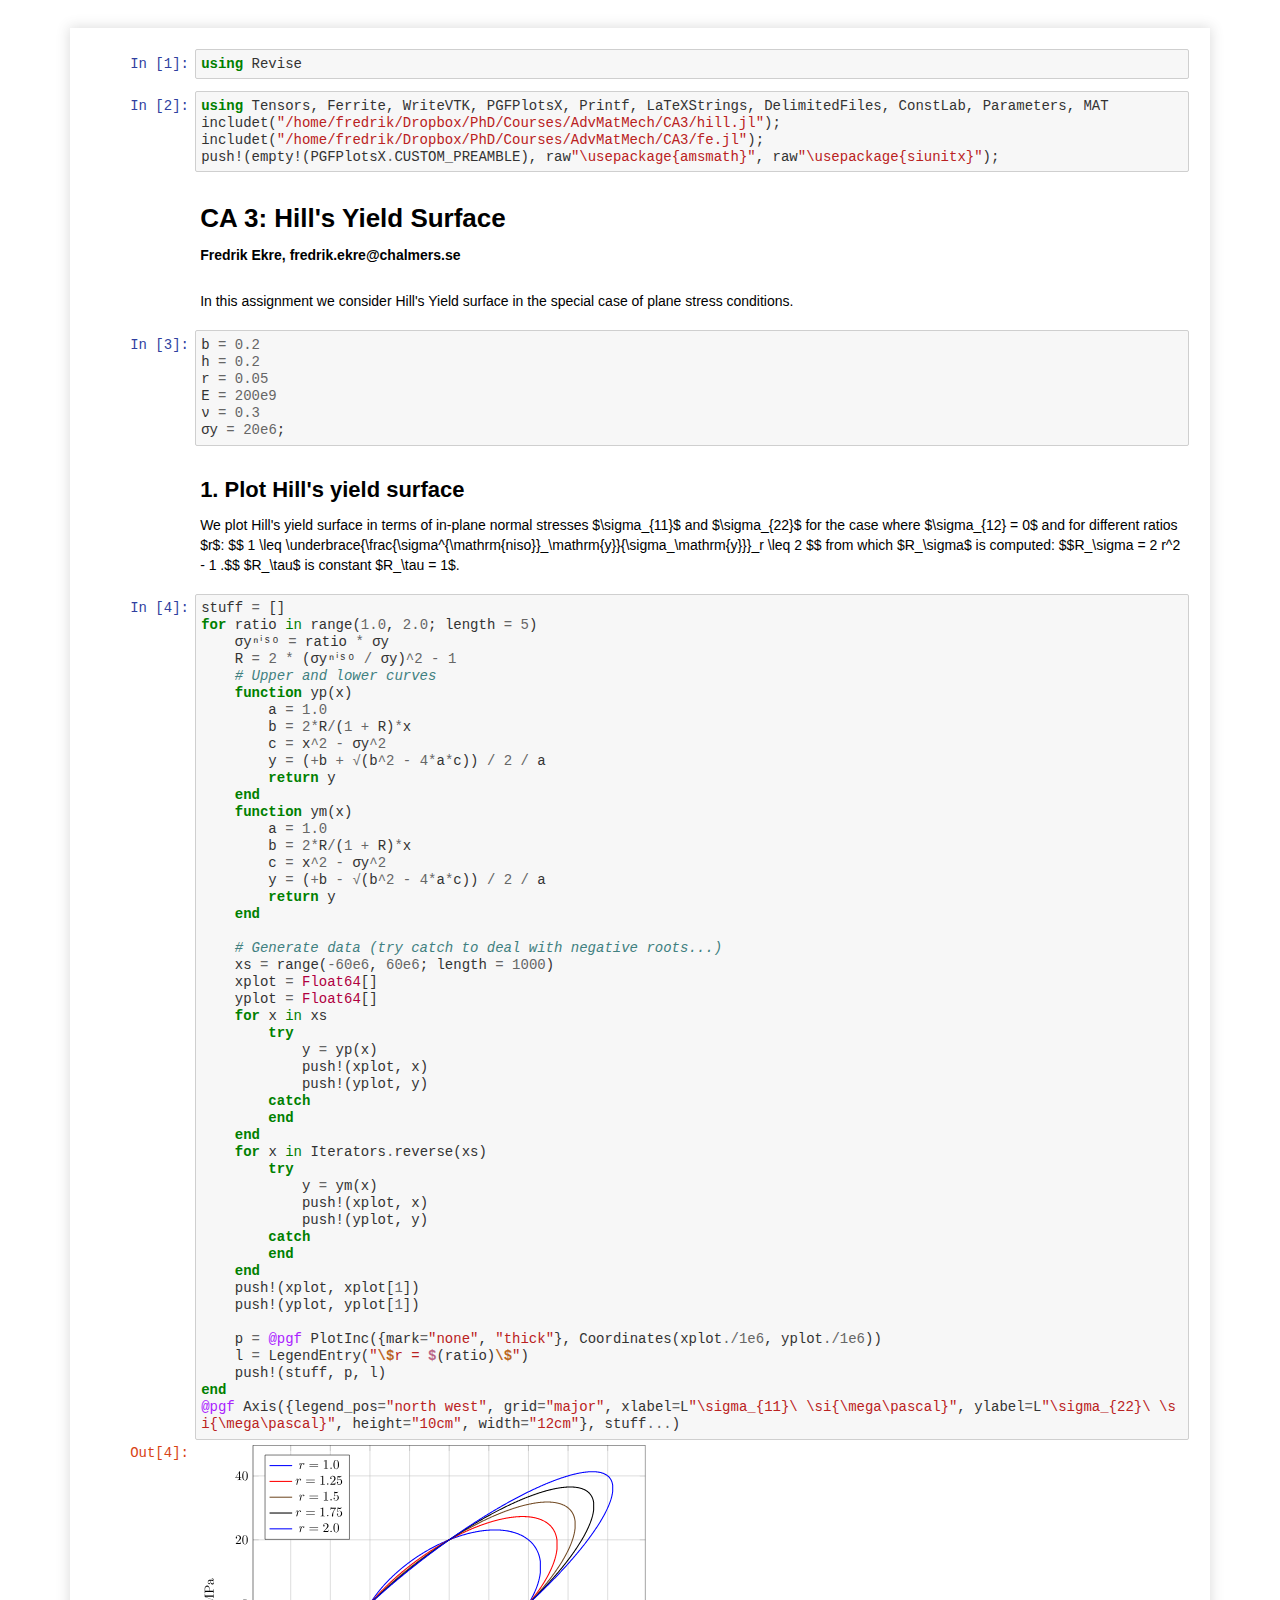
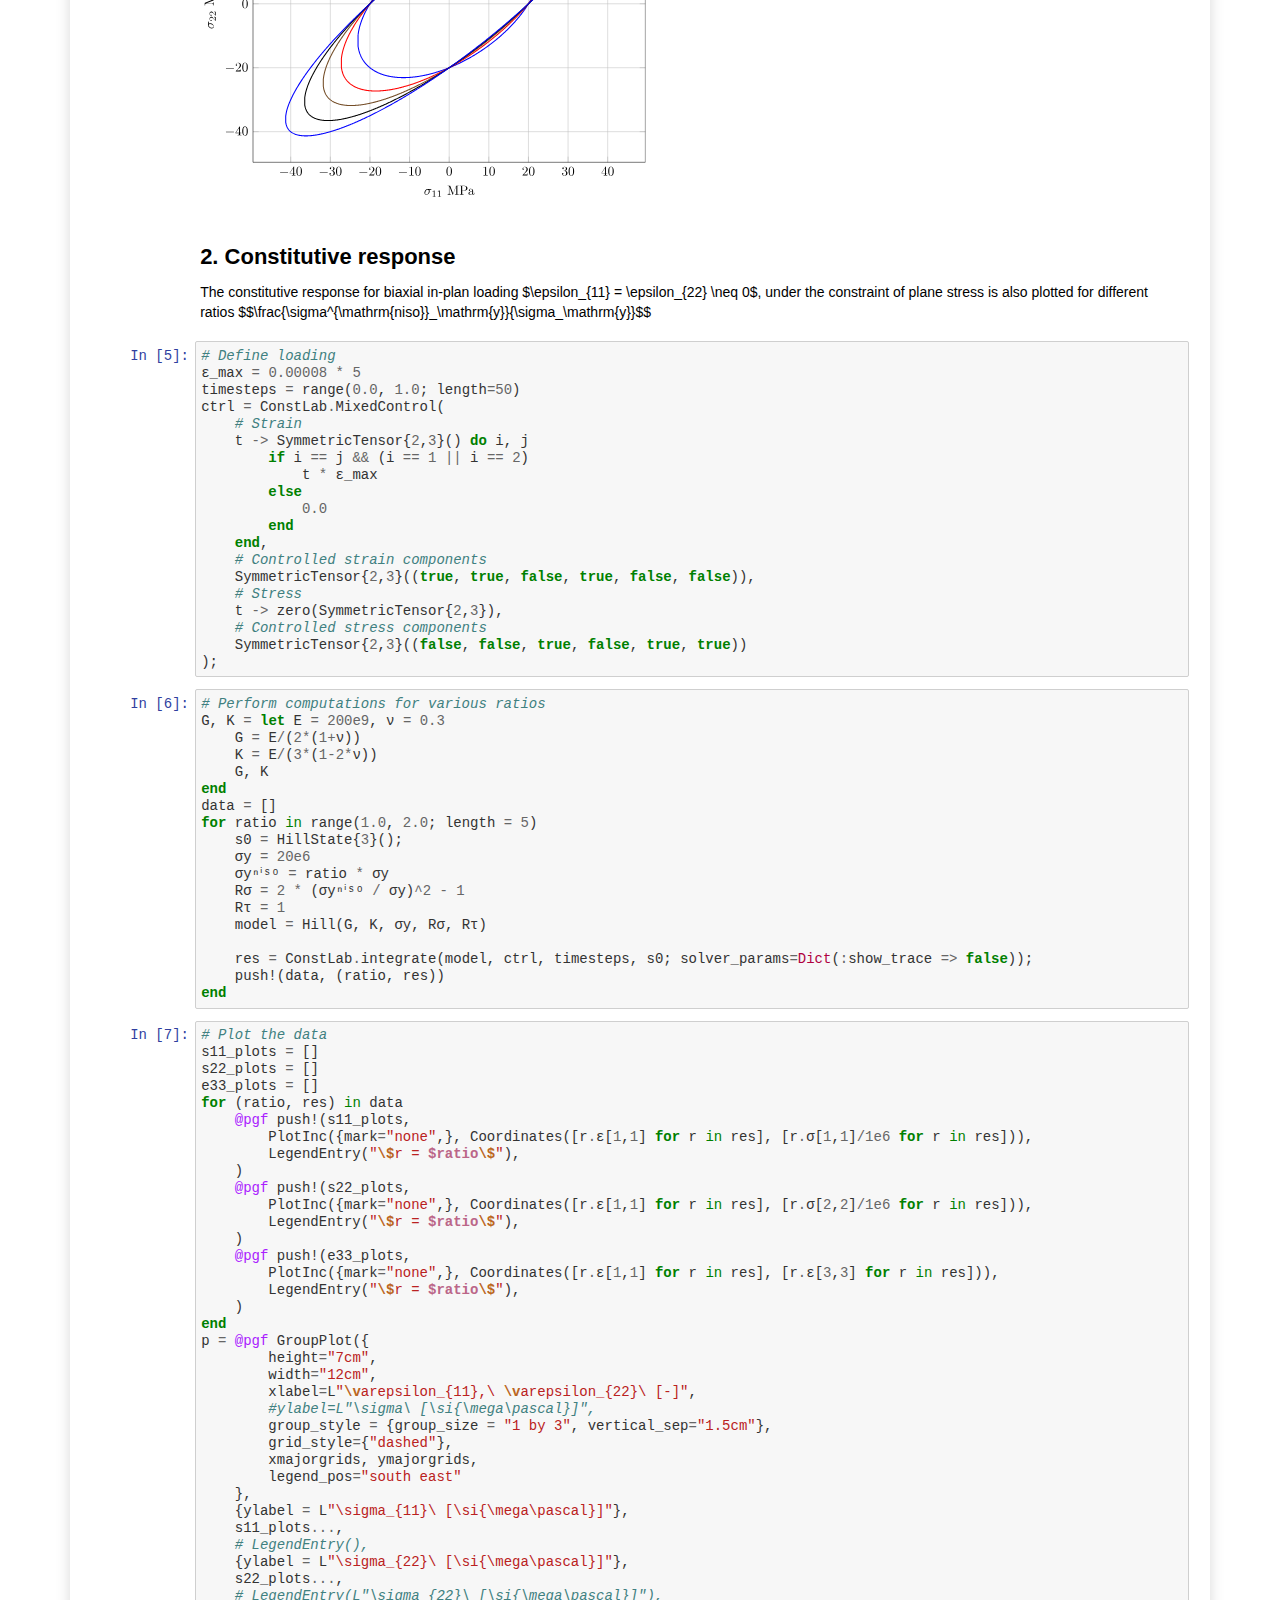
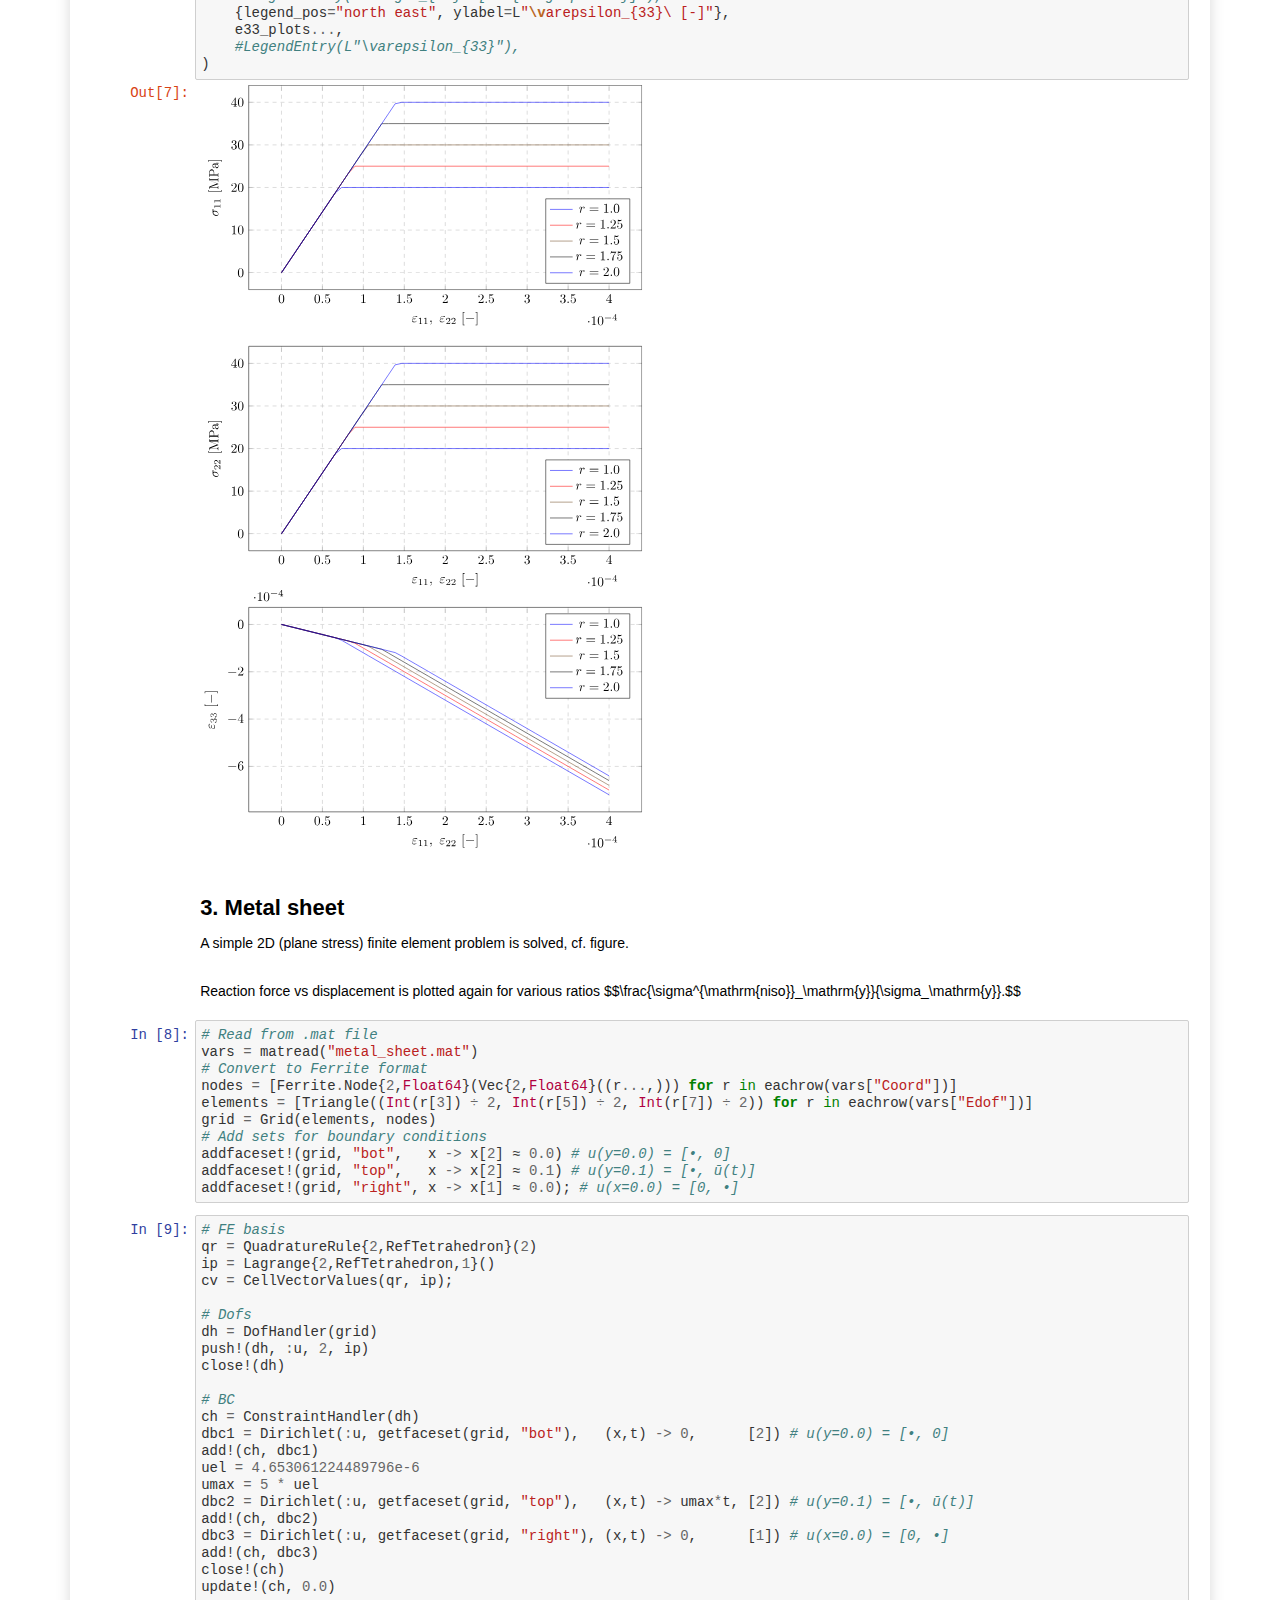
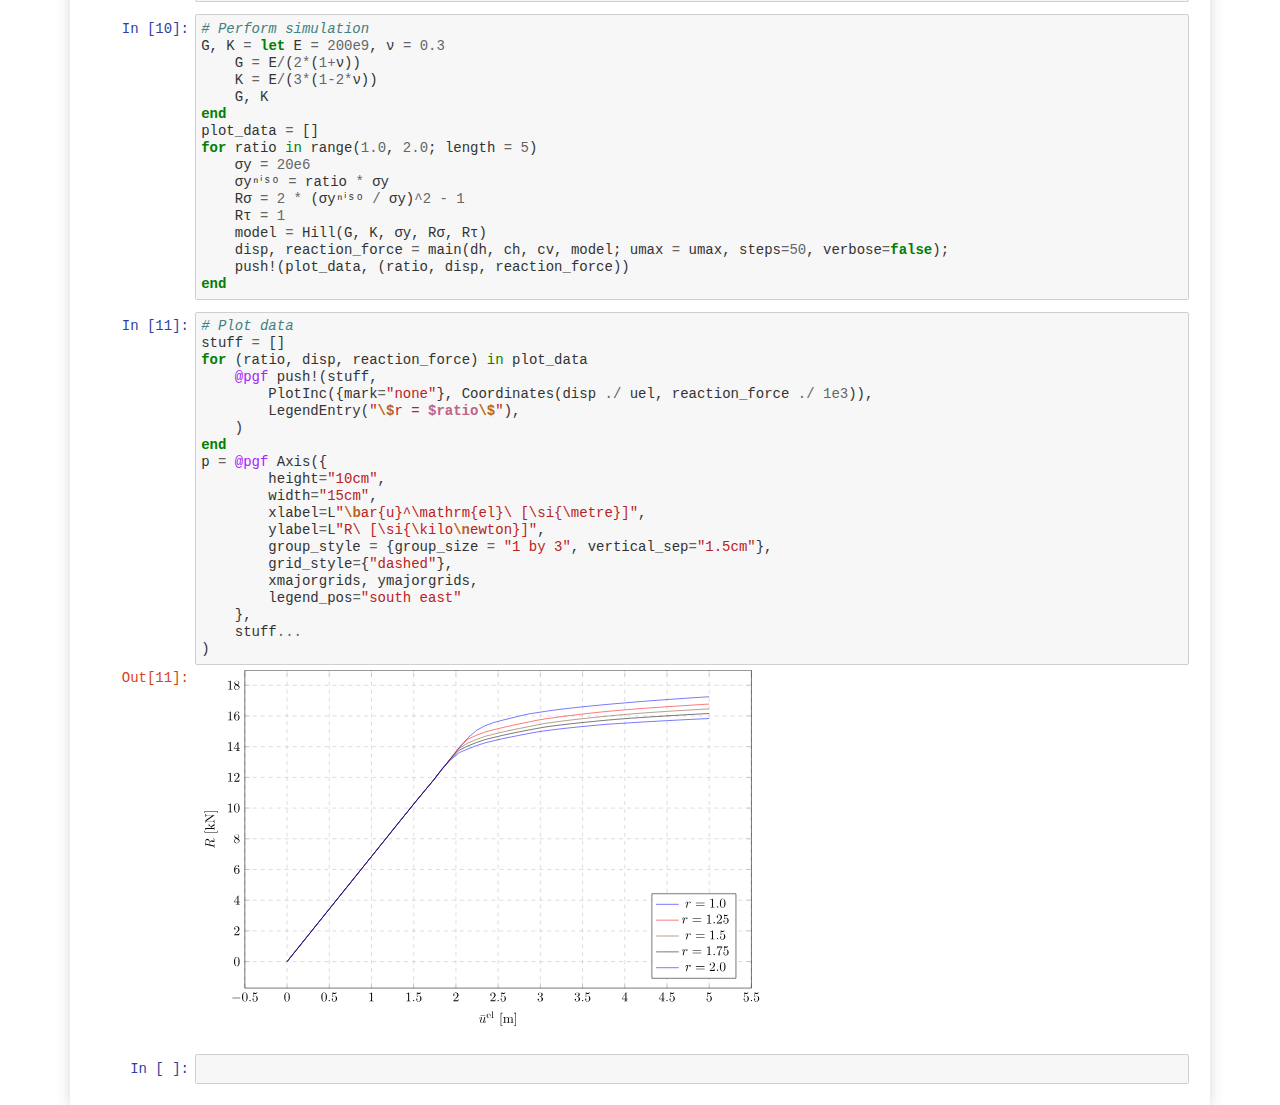
==== commit ab1fffae: "Fix sign in CA3." ====
--- a/advanced-material-mechanics/CA3/index.html
+++ b/advanced-material-mechanics/CA3/index.html
@@ -13159,22 +13159,22 @@
         <span class="n">a</span> <span class="o">=</span> <span class="mf">1.0</span>
         <span class="n">b</span> <span class="o">=</span> <span class="mi">2</span><span class="o">*</span><span class="n">R</span><span class="o">/</span><span class="p">(</span><span class="mi">1</span> <span class="o">+</span> <span class="n">R</span><span class="p">)</span><span class="o">*</span><span class="n">x</span>
         <span class="n">c</span> <span class="o">=</span> <span class="n">x</span><span class="o">^</span><span class="mi">2</span> <span class="o">-</span> <span class="n">σy</span><span class="o">^</span><span class="mi">2</span>
-        <span class="n">y</span> <span class="o">=</span> <span class="p">(</span><span class="o">-</span><span class="n">b</span> <span class="o">+</span> <span class="o">√</span><span class="p">(</span><span class="n">b</span><span class="o">^</span><span class="mi">2</span> <span class="o">-</span> <span class="mi">4</span><span class="o">*</span><span class="n">a</span><span class="o">*</span><span class="n">c</span><span class="p">))</span> <span class="o">/</span> <span class="mi">2</span> <span class="o">/</span> <span class="n">a</span>
+        <span class="n">y</span> <span class="o">=</span> <span class="p">(</span><span class="o">+</span><span class="n">b</span> <span class="o">+</span> <span class="o">√</span><span class="p">(</span><span class="n">b</span><span class="o">^</span><span class="mi">2</span> <span class="o">-</span> <span class="mi">4</span><span class="o">*</span><span class="n">a</span><span class="o">*</span><span class="n">c</span><span class="p">))</span> <span class="o">/</span> <span class="mi">2</span> <span class="o">/</span> <span class="n">a</span>
         <span class="k">return</span> <span class="n">y</span>
     <span class="k">end</span>
     <span class="k">function</span> <span class="n">ym</span><span class="p">(</span><span class="n">x</span><span class="p">)</span>
         <span class="n">a</span> <span class="o">=</span> <span class="mf">1.0</span>
         <span class="n">b</span> <span class="o">=</span> <span class="mi">2</span><span class="o">*</span><span class="n">R</span><span class="o">/</span><span class="p">(</span><span class="mi">1</span> <span class="o">+</span> <span class="n">R</span><span class="p">)</span><span class="o">*</span><span class="n">x</span>
         <span class="n">c</span> <span class="o">=</span> <span class="n">x</span><span class="o">^</span><span class="mi">2</span> <span class="o">-</span> <span class="n">σy</span><span class="o">^</span><span class="mi">2</span>
-        <span class="n">y</span> <span class="o">=</span> <span class="p">(</span><span class="o">-</span><span class="n">b</span> <span class="o">-</span> <span class="o">√</span><span class="p">(</span><span class="n">b</span><span class="o">^</span><span class="mi">2</span> <span class="o">-</span> <span class="mi">4</span><span class="o">*</span><span class="n">a</span><span class="o">*</span><span class="n">c</span><span class="p">))</span> <span class="o">/</span> <span class="mi">2</span> <span class="o">/</span> <span class="n">a</span>
+        <span class="n">y</span> <span class="o">=</span> <span class="p">(</span><span class="o">+</span><span class="n">b</span> <span class="o">-</span> <span class="o">√</span><span class="p">(</span><span class="n">b</span><span class="o">^</span><span class="mi">2</span> <span class="o">-</span> <span class="mi">4</span><span class="o">*</span><span class="n">a</span><span class="o">*</span><span class="n">c</span><span class="p">))</span> <span class="o">/</span> <span class="mi">2</span> <span class="o">/</span> <span class="n">a</span>
         <span class="k">return</span> <span class="n">y</span>
     <span class="k">end</span>
     
     <span class="c"># Generate data (try catch to deal with negative roots...)</span>
-    <span class="n">x</span> <span class="o">=</span> <span class="n">range</span><span class="p">(</span><span class="o">-</span><span class="mf">60e6</span><span class="p">,</span> <span class="mf">60e6</span><span class="p">;</span> <span class="n">length</span> <span class="o">=</span> <span class="mi">1000</span><span class="p">)</span>
+    <span class="n">xs</span> <span class="o">=</span> <span class="n">range</span><span class="p">(</span><span class="o">-</span><span class="mf">60e6</span><span class="p">,</span> <span class="mf">60e6</span><span class="p">;</span> <span class="n">length</span> <span class="o">=</span> <span class="mi">1000</span><span class="p">)</span>
     <span class="n">xplot</span> <span class="o">=</span> <span class="kt">Float64</span><span class="p">[]</span>
     <span class="n">yplot</span> <span class="o">=</span> <span class="kt">Float64</span><span class="p">[]</span>
-    <span class="k">for</span> <span class="n">x</span> <span class="kp">in</span> <span class="n">x</span>
+    <span class="k">for</span> <span class="n">x</span> <span class="kp">in</span> <span class="n">xs</span>
         <span class="k">try</span>
             <span class="n">y</span> <span class="o">=</span> <span class="n">yp</span><span class="p">(</span><span class="n">x</span><span class="p">)</span>
             <span class="n">push!</span><span class="p">(</span><span class="n">xplot</span><span class="p">,</span> <span class="n">x</span><span class="p">)</span>
@@ -13182,7 +13182,7 @@
         <span class="k">catch</span>
         <span class="k">end</span>
     <span class="k">end</span>
-    <span class="k">for</span> <span class="n">x</span> <span class="kp">in</span> <span class="n">Iterators</span><span class="o">.</span><span class="n">reverse</span><span class="p">(</span><span class="n">x</span><span class="p">)</span>
+    <span class="k">for</span> <span class="n">x</span> <span class="kp">in</span> <span class="n">Iterators</span><span class="o">.</span><span class="n">reverse</span><span class="p">(</span><span class="n">xs</span><span class="p">)</span>
         <span class="k">try</span>
             <span class="n">y</span> <span class="o">=</span> <span class="n">ym</span><span class="p">(</span><span class="n">x</span><span class="p">)</span>
             <span class="n">push!</span><span class="p">(</span><span class="n">xplot</span><span class="p">,</span> <span class="n">x</span><span class="p">)</span>
@@ -13197,7 +13197,7 @@
     <span class="n">l</span> <span class="o">=</span> <span class="n">LegendEntry</span><span class="p">(</span><span class="s">&quot;</span><span class="se">\$</span><span class="s">r = </span><span class="si">$</span><span class="p">(</span><span class="n">ratio</span><span class="p">)</span><span class="se">\$</span><span class="s">&quot;</span><span class="p">)</span>
     <span class="n">push!</span><span class="p">(</span><span class="n">stuff</span><span class="p">,</span> <span class="n">p</span><span class="p">,</span> <span class="n">l</span><span class="p">)</span>
 <span class="k">end</span>
-<span class="nd">@pgf</span> <span class="n">Axis</span><span class="p">({</span><span class="n">xlabel</span><span class="o">=</span><span class="n">L</span><span class="s">&quot;\sigma_{11}\ \si{\mega\pascal}&quot;</span><span class="p">,</span> <span class="n">ylabel</span><span class="o">=</span><span class="n">L</span><span class="s">&quot;\sigma_{22}\ \si{\mega\pascal}&quot;</span><span class="p">,</span> <span class="n">height</span><span class="o">=</span><span class="s">&quot;10cm&quot;</span><span class="p">,</span> <span class="n">width</span><span class="o">=</span><span class="s">&quot;12cm&quot;</span><span class="p">},</span> <span class="n">stuff</span><span class="o">...</span><span class="p">)</span>
+<span class="nd">@pgf</span> <span class="n">Axis</span><span class="p">({</span><span class="n">legend_pos</span><span class="o">=</span><span class="s">&quot;north west&quot;</span><span class="p">,</span> <span class="n">grid</span><span class="o">=</span><span class="s">&quot;major&quot;</span><span class="p">,</span> <span class="n">xlabel</span><span class="o">=</span><span class="n">L</span><span class="s">&quot;\sigma_{11}\ \si{\mega\pascal}&quot;</span><span class="p">,</span> <span class="n">ylabel</span><span class="o">=</span><span class="n">L</span><span class="s">&quot;\sigma_{22}\ \si{\mega\pascal}&quot;</span><span class="p">,</span> <span class="n">height</span><span class="o">=</span><span class="s">&quot;10cm&quot;</span><span class="p">,</span> <span class="n">width</span><span class="o">=</span><span class="s">&quot;12cm&quot;</span><span class="p">},</span> <span class="n">stuff</span><span class="o">...</span><span class="p">)</span>
 </pre></div>
 
     </div>
@@ -13219,299 +13219,306 @@
 <svg xmlns="http://www.w3.org/2000/svg" xmlns:xlink="http://www.w3.org/1999/xlink" width="335.223pt" height="268.059pt" viewBox="0 0 335.223 268.059" version="1.2">
 <defs>
 <g>
-<symbol overflow="visible" id="glyph-1623135498356900-0-0">
+<symbol overflow="visible" id="glyph-1621881978775296-0-0">
 <path style="stroke:none;" d=""/>
 </symbol>
-<symbol overflow="visible" id="glyph-1623135498356900-0-1">
+<symbol overflow="visible" id="glyph-1621881978775296-0-1">
 <path style="stroke:none;" d="M 6.53125 -2.28125 C 6.703125 -2.28125 6.890625 -2.28125 6.890625 -2.484375 C 6.890625 -2.671875 6.703125 -2.671875 6.53125 -2.671875 L 1.171875 -2.671875 C 1 -2.671875 0.828125 -2.671875 0.828125 -2.484375 C 0.828125 -2.28125 1 -2.28125 1.171875 -2.28125 Z M 6.53125 -2.28125 "/>
 </symbol>
-<symbol overflow="visible" id="glyph-1623135498356900-1-0">
+<symbol overflow="visible" id="glyph-1621881978775296-1-0">
 <path style="stroke:none;" d=""/>
 </symbol>
-<symbol overflow="visible" id="glyph-1623135498356900-1-1">
+<symbol overflow="visible" id="glyph-1621881978775296-1-1">
 <path style="stroke:none;" d="M 2.921875 -1.640625 L 2.921875 -0.78125 C 2.921875 -0.421875 2.890625 -0.3125 2.15625 -0.3125 L 1.953125 -0.3125 L 1.953125 0 C 2.359375 -0.03125 2.875 -0.03125 3.296875 -0.03125 C 3.703125 -0.03125 4.234375 -0.03125 4.640625 0 L 4.640625 -0.3125 L 4.4375 -0.3125 C 3.703125 -0.3125 3.6875 -0.421875 3.6875 -0.78125 L 3.6875 -1.640625 L 4.671875 -1.640625 L 4.671875 -1.9375 L 3.6875 -1.9375 L 3.6875 -6.453125 C 3.6875 -6.65625 3.6875 -6.71875 3.515625 -6.71875 C 3.4375 -6.71875 3.40625 -6.71875 3.328125 -6.59375 L 0.28125 -1.9375 L 0.28125 -1.640625 Z M 2.96875 -1.9375 L 0.5625 -1.9375 L 2.96875 -5.640625 Z M 2.96875 -1.9375 "/>
 </symbol>
-<symbol overflow="visible" id="glyph-1623135498356900-1-2">
+<symbol overflow="visible" id="glyph-1621881978775296-1-2">
 <path style="stroke:none;" d="M 4.5625 -3.171875 C 4.5625 -3.96875 4.515625 -4.765625 4.171875 -5.5 C 3.703125 -6.453125 2.890625 -6.609375 2.484375 -6.609375 C 1.890625 -6.609375 1.15625 -6.34375 0.75 -5.421875 C 0.4375 -4.75 0.390625 -3.96875 0.390625 -3.171875 C 0.390625 -2.4375 0.421875 -1.53125 0.828125 -0.78125 C 1.265625 0.015625 1.984375 0.21875 2.46875 0.21875 C 3 0.21875 3.765625 0.015625 4.203125 -0.9375 C 4.515625 -1.625 4.5625 -2.390625 4.5625 -3.171875 Z M 2.46875 0 C 2.078125 0 1.5 -0.25 1.3125 -1.203125 C 1.203125 -1.796875 1.203125 -2.703125 1.203125 -3.296875 C 1.203125 -3.921875 1.203125 -4.578125 1.296875 -5.125 C 1.484375 -6.296875 2.21875 -6.390625 2.46875 -6.390625 C 2.796875 -6.390625 3.453125 -6.21875 3.640625 -5.234375 C 3.734375 -4.671875 3.734375 -3.921875 3.734375 -3.296875 C 3.734375 -2.546875 3.734375 -1.875 3.625 -1.234375 C 3.484375 -0.296875 2.921875 0 2.46875 0 Z M 2.46875 0 "/>
 </symbol>
-<symbol overflow="visible" id="glyph-1623135498356900-1-3">
+<symbol overflow="visible" id="glyph-1621881978775296-1-3">
 <path style="stroke:none;" d="M 2.875 -3.5 C 3.6875 -3.765625 4.265625 -4.453125 4.265625 -5.234375 C 4.265625 -6.046875 3.390625 -6.609375 2.4375 -6.609375 C 1.4375 -6.609375 0.6875 -6.015625 0.6875 -5.265625 C 0.6875 -4.9375 0.90625 -4.75 1.1875 -4.75 C 1.5 -4.75 1.703125 -4.953125 1.703125 -5.25 C 1.703125 -5.75 1.234375 -5.75 1.078125 -5.75 C 1.390625 -6.234375 2.046875 -6.359375 2.40625 -6.359375 C 2.8125 -6.359375 3.359375 -6.140625 3.359375 -5.25 C 3.359375 -5.125 3.328125 -4.546875 3.078125 -4.125 C 2.78125 -3.640625 2.4375 -3.609375 2.1875 -3.609375 C 2.109375 -3.59375 1.875 -3.578125 1.8125 -3.578125 C 1.71875 -3.5625 1.65625 -3.546875 1.65625 -3.453125 C 1.65625 -3.34375 1.71875 -3.34375 1.890625 -3.34375 L 2.328125 -3.34375 C 3.140625 -3.34375 3.515625 -2.671875 3.515625 -1.703125 C 3.515625 -0.34375 2.828125 -0.0625 2.390625 -0.0625 C 1.96875 -0.0625 1.21875 -0.234375 0.875 -0.8125 C 1.21875 -0.765625 1.53125 -0.984375 1.53125 -1.359375 C 1.53125 -1.71875 1.265625 -1.921875 0.96875 -1.921875 C 0.734375 -1.921875 0.421875 -1.78125 0.421875 -1.34375 C 0.421875 -0.4375 1.34375 0.21875 2.421875 0.21875 C 3.625 0.21875 4.53125 -0.6875 4.53125 -1.703125 C 4.53125 -2.515625 3.90625 -3.28125 2.875 -3.5 Z M 2.875 -3.5 "/>
 </symbol>
-<symbol overflow="visible" id="glyph-1623135498356900-1-4">
+<symbol overflow="visible" id="glyph-1621881978775296-1-4">
 <path style="stroke:none;" d="M 1.265625 -0.765625 L 2.3125 -1.78125 C 3.859375 -3.15625 4.453125 -3.6875 4.453125 -4.6875 C 4.453125 -5.8125 3.5625 -6.609375 2.34375 -6.609375 C 1.234375 -6.609375 0.5 -5.6875 0.5 -4.8125 C 0.5 -4.25 0.984375 -4.25 1.015625 -4.25 C 1.1875 -4.25 1.53125 -4.375 1.53125 -4.78125 C 1.53125 -5.046875 1.359375 -5.296875 1.015625 -5.296875 C 0.9375 -5.296875 0.90625 -5.296875 0.890625 -5.28125 C 1.109375 -5.9375 1.640625 -6.296875 2.21875 -6.296875 C 3.125 -6.296875 3.546875 -5.5 3.546875 -4.6875 C 3.546875 -3.890625 3.0625 -3.109375 2.515625 -2.484375 L 0.609375 -0.359375 C 0.5 -0.265625 0.5 -0.234375 0.5 0 L 4.171875 0 L 4.453125 -1.71875 L 4.203125 -1.71875 C 4.15625 -1.421875 4.09375 -0.984375 3.984375 -0.84375 C 3.921875 -0.765625 3.265625 -0.765625 3.046875 -0.765625 Z M 1.265625 -0.765625 "/>
 </symbol>
-<symbol overflow="visible" id="glyph-1623135498356900-1-5">
+<symbol overflow="visible" id="glyph-1621881978775296-1-5">
 <path style="stroke:none;" d="M 2.921875 -6.34375 C 2.921875 -6.59375 2.921875 -6.609375 2.6875 -6.609375 C 2.078125 -5.96875 1.203125 -5.96875 0.890625 -5.96875 L 0.890625 -5.671875 C 1.078125 -5.671875 1.671875 -5.671875 2.1875 -5.921875 L 2.1875 -0.78125 C 2.1875 -0.421875 2.15625 -0.3125 1.265625 -0.3125 L 0.9375 -0.3125 L 0.9375 0 C 1.296875 -0.03125 2.15625 -0.03125 2.546875 -0.03125 C 2.953125 -0.03125 3.8125 -0.03125 4.15625 0 L 4.15625 -0.3125 L 3.84375 -0.3125 C 2.953125 -0.3125 2.921875 -0.421875 2.921875 -0.78125 Z M 2.921875 -6.34375 "/>
 </symbol>
-<symbol overflow="visible" id="glyph-1623135498356900-1-6">
+<symbol overflow="visible" id="glyph-1621881978775296-1-6">
 <path style="stroke:none;" d="M 2.390625 -6.5625 C 2.296875 -6.78125 2.265625 -6.78125 2.046875 -6.78125 L 0.359375 -6.78125 L 0.359375 -6.46875 L 0.609375 -6.46875 C 1.375 -6.46875 1.390625 -6.359375 1.390625 -6 L 1.390625 -1.046875 C 1.390625 -0.78125 1.390625 -0.3125 0.359375 -0.3125 L 0.359375 0 C 0.71875 -0.015625 1.203125 -0.03125 1.53125 -0.03125 C 1.859375 -0.03125 2.34375 -0.015625 2.6875 0 L 2.6875 -0.3125 C 1.671875 -0.3125 1.671875 -0.78125 1.671875 -1.046875 L 1.671875 -6.390625 L 4.0625 -0.21875 C 4.125 -0.09375 4.171875 0 4.265625 0 C 4.375 0 4.40625 -0.078125 4.4375 -0.1875 L 6.890625 -6.46875 L 6.890625 -0.78125 C 6.890625 -0.421875 6.875 -0.3125 6.109375 -0.3125 L 5.875 -0.3125 L 5.875 0 C 6.234375 -0.03125 6.921875 -0.03125 7.296875 -0.03125 C 7.6875 -0.03125 8.359375 -0.03125 8.71875 0 L 8.71875 -0.3125 L 8.484375 -0.3125 C 7.71875 -0.3125 7.703125 -0.421875 7.703125 -0.78125 L 7.703125 -6 C 7.703125 -6.359375 7.71875 -6.46875 8.484375 -6.46875 L 8.71875 -6.46875 L 8.71875 -6.78125 L 7.046875 -6.78125 C 6.78125 -6.78125 6.78125 -6.765625 6.71875 -6.59375 L 4.546875 -1 Z M 2.390625 -6.5625 "/>
 </symbol>
-<symbol overflow="visible" id="glyph-1623135498356900-1-7">
+<symbol overflow="visible" id="glyph-1621881978775296-1-7">
 <path style="stroke:none;" d="M 2.25 -3.140625 L 3.921875 -3.140625 C 5.125 -3.140625 6.1875 -3.9375 6.1875 -4.9375 C 6.1875 -5.90625 5.203125 -6.78125 3.84375 -6.78125 L 0.34375 -6.78125 L 0.34375 -6.46875 L 0.578125 -6.46875 C 1.34375 -6.46875 1.375 -6.359375 1.375 -6 L 1.375 -0.78125 C 1.375 -0.421875 1.34375 -0.3125 0.578125 -0.3125 L 0.34375 -0.3125 L 0.34375 0 C 0.6875 -0.03125 1.421875 -0.03125 1.8125 -0.03125 C 2.1875 -0.03125 2.921875 -0.03125 3.28125 0 L 3.28125 -0.3125 L 3.03125 -0.3125 C 2.265625 -0.3125 2.25 -0.421875 2.25 -0.78125 Z M 2.21875 -3.390625 L 2.21875 -6.078125 C 2.21875 -6.40625 2.25 -6.46875 2.703125 -6.46875 L 3.59375 -6.46875 C 5.171875 -6.46875 5.171875 -5.421875 5.171875 -4.9375 C 5.171875 -4.46875 5.171875 -3.390625 3.59375 -3.390625 Z M 2.21875 -3.390625 "/>
 </symbol>
-<symbol overflow="visible" id="glyph-1623135498356900-1-8">
+<symbol overflow="visible" id="glyph-1621881978775296-1-8">
 <path style="stroke:none;" d="M 3.296875 -0.75 C 3.34375 -0.359375 3.609375 0.0625 4.078125 0.0625 C 4.28125 0.0625 4.890625 -0.078125 4.890625 -0.890625 L 4.890625 -1.4375 L 4.640625 -1.4375 L 4.640625 -0.890625 C 4.640625 -0.3125 4.390625 -0.25 4.28125 -0.25 C 3.953125 -0.25 3.921875 -0.6875 3.921875 -0.75 L 3.921875 -2.734375 C 3.921875 -3.140625 3.921875 -3.53125 3.5625 -3.90625 C 3.171875 -4.28125 2.671875 -4.4375 2.203125 -4.4375 C 1.390625 -4.4375 0.703125 -3.984375 0.703125 -3.328125 C 0.703125 -3.03125 0.90625 -2.859375 1.15625 -2.859375 C 1.4375 -2.859375 1.625 -3.0625 1.625 -3.3125 C 1.625 -3.4375 1.5625 -3.765625 1.109375 -3.765625 C 1.375 -4.125 1.859375 -4.234375 2.1875 -4.234375 C 2.671875 -4.234375 3.234375 -3.84375 3.234375 -2.953125 L 3.234375 -2.59375 C 2.734375 -2.5625 2.03125 -2.53125 1.40625 -2.234375 C 0.671875 -1.890625 0.421875 -1.375 0.421875 -0.9375 C 0.421875 -0.140625 1.375 0.109375 2 0.109375 C 2.65625 0.109375 3.109375 -0.28125 3.296875 -0.75 Z M 3.234375 -2.375 L 3.234375 -1.390625 C 3.234375 -0.453125 2.515625 -0.109375 2.078125 -0.109375 C 1.59375 -0.109375 1.1875 -0.453125 1.1875 -0.953125 C 1.1875 -1.5 1.59375 -2.328125 3.234375 -2.375 Z M 3.234375 -2.375 "/>
 </symbol>
-<symbol overflow="visible" id="glyph-1623135498356900-1-9">
+<symbol overflow="visible" id="glyph-1621881978775296-1-9">
 <path style="stroke:none;" d="M 6.8125 -3.25 C 6.96875 -3.25 7.15625 -3.25 7.15625 -3.4375 C 7.15625 -3.640625 6.96875 -3.640625 6.828125 -3.640625 L 0.890625 -3.640625 C 0.75 -3.640625 0.5625 -3.640625 0.5625 -3.4375 C 0.5625 -3.25 0.75 -3.25 0.890625 -3.25 Z M 6.828125 -1.3125 C 6.96875 -1.3125 7.15625 -1.3125 7.15625 -1.515625 C 7.15625 -1.71875 6.96875 -1.71875 6.8125 -1.71875 L 0.890625 -1.71875 C 0.75 -1.71875 0.5625 -1.71875 0.5625 -1.515625 C 0.5625 -1.3125 0.75 -1.3125 0.890625 -1.3125 Z M 6.828125 -1.3125 "/>
 </symbol>
-<symbol overflow="visible" id="glyph-1623135498356900-1-10">
+<symbol overflow="visible" id="glyph-1621881978775296-1-10">
 <path style="stroke:none;" d="M 4.453125 -2 C 4.453125 -3.171875 3.640625 -4.171875 2.5625 -4.171875 C 2.09375 -4.171875 1.671875 -4.015625 1.3125 -3.65625 L 1.3125 -5.59375 C 1.515625 -5.53125 1.828125 -5.46875 2.15625 -5.46875 C 3.375 -5.46875 4.0625 -6.375 4.0625 -6.5 C 4.0625 -6.5625 4.03125 -6.609375 3.96875 -6.609375 C 3.953125 -6.609375 3.9375 -6.609375 3.890625 -6.578125 C 3.6875 -6.484375 3.203125 -6.296875 2.546875 -6.296875 C 2.140625 -6.296875 1.6875 -6.359375 1.21875 -6.5625 C 1.140625 -6.59375 1.125 -6.59375 1.09375 -6.59375 C 1 -6.59375 1 -6.515625 1 -6.359375 L 1 -3.421875 C 1 -3.25 1 -3.171875 1.140625 -3.171875 C 1.203125 -3.171875 1.234375 -3.1875 1.265625 -3.25 C 1.375 -3.40625 1.75 -3.953125 2.546875 -3.953125 C 3.0625 -3.953125 3.3125 -3.5 3.390625 -3.3125 C 3.546875 -2.953125 3.578125 -2.5625 3.578125 -2.0625 C 3.578125 -1.71875 3.578125 -1.125 3.328125 -0.703125 C 3.09375 -0.3125 2.734375 -0.0625 2.265625 -0.0625 C 1.546875 -0.0625 0.984375 -0.578125 0.8125 -1.171875 C 0.84375 -1.15625 0.875 -1.15625 0.984375 -1.15625 C 1.3125 -1.15625 1.484375 -1.40625 1.484375 -1.640625 C 1.484375 -1.875 1.3125 -2.125 0.984375 -2.125 C 0.84375 -2.125 0.5 -2.046875 0.5 -1.59375 C 0.5 -0.75 1.1875 0.21875 2.296875 0.21875 C 3.4375 0.21875 4.453125 -0.734375 4.453125 -2 Z M 4.453125 -2 "/>
 </symbol>
-<symbol overflow="visible" id="glyph-1623135498356900-1-11">
+<symbol overflow="visible" id="glyph-1621881978775296-1-11">
 <path style="stroke:none;" d="M 4.71875 -6.046875 C 4.8125 -6.15625 4.8125 -6.1875 4.8125 -6.390625 L 2.40625 -6.390625 C 1.1875 -6.390625 1.171875 -6.515625 1.125 -6.703125 L 0.890625 -6.703125 L 0.5625 -4.65625 L 0.796875 -4.65625 C 0.828125 -4.828125 0.921875 -5.453125 1.046875 -5.5625 C 1.125 -5.625 1.890625 -5.625 2.03125 -5.625 L 4.078125 -5.625 C 3.96875 -5.46875 3.1875 -4.390625 2.96875 -4.0625 C 2.078125 -2.71875 1.75 -1.34375 1.75 -0.328125 C 1.75 -0.234375 1.75 0.21875 2.203125 0.21875 C 2.65625 0.21875 2.65625 -0.234375 2.65625 -0.328125 L 2.65625 -0.828125 C 2.65625 -1.375 2.6875 -1.921875 2.765625 -2.453125 C 2.8125 -2.6875 2.953125 -3.546875 3.390625 -4.15625 Z M 4.71875 -6.046875 "/>
 </symbol>
-<symbol overflow="visible" id="glyph-1623135498356900-2-0">
+<symbol overflow="visible" id="glyph-1621881978775296-2-0">
 <path style="stroke:none;" d=""/>
 </symbol>
-<symbol overflow="visible" id="glyph-1623135498356900-2-1">
+<symbol overflow="visible" id="glyph-1621881978775296-2-1">
 <path style="stroke:none;" d="M 5.140625 -3.703125 C 5.265625 -3.703125 5.625 -3.703125 5.625 -4.03125 C 5.625 -4.28125 5.421875 -4.28125 5.234375 -4.28125 L 2.96875 -4.28125 C 1.484375 -4.28125 0.375 -2.640625 0.375 -1.453125 C 0.375 -0.578125 0.96875 0.109375 1.859375 0.109375 C 3.03125 0.109375 4.359375 -1.09375 4.359375 -2.625 C 4.359375 -2.78125 4.359375 -3.265625 4.046875 -3.703125 Z M 1.875 -0.109375 C 1.390625 -0.109375 0.984375 -0.46875 0.984375 -1.1875 C 0.984375 -1.484375 1.109375 -2.296875 1.453125 -2.875 C 1.875 -3.5625 2.46875 -3.703125 2.8125 -3.703125 C 3.640625 -3.703125 3.71875 -3.046875 3.71875 -2.734375 C 3.71875 -2.265625 3.515625 -1.453125 3.1875 -0.953125 C 2.796875 -0.359375 2.265625 -0.109375 1.875 -0.109375 Z M 1.875 -0.109375 "/>
 </symbol>
-<symbol overflow="visible" id="glyph-1623135498356900-2-2">
+<symbol overflow="visible" id="glyph-1621881978775296-2-2">
 <path style="stroke:none;" d="M 0.875 -0.578125 C 0.84375 -0.4375 0.78125 -0.203125 0.78125 -0.15625 C 0.78125 0.015625 0.921875 0.109375 1.078125 0.109375 C 1.1875 0.109375 1.375 0.03125 1.4375 -0.171875 C 1.453125 -0.203125 1.796875 -1.5625 1.828125 -1.734375 C 1.921875 -2.0625 2.09375 -2.765625 2.15625 -3.03125 C 2.1875 -3.15625 2.46875 -3.625 2.703125 -3.84375 C 2.78125 -3.90625 3.078125 -4.171875 3.5 -4.171875 C 3.765625 -4.171875 3.90625 -4.046875 3.921875 -4.046875 C 3.625 -4 3.40625 -3.765625 3.40625 -3.5 C 3.40625 -3.34375 3.515625 -3.15625 3.78125 -3.15625 C 4.046875 -3.15625 4.328125 -3.390625 4.328125 -3.734375 C 4.328125 -4.09375 4.015625 -4.390625 3.5 -4.390625 C 2.859375 -4.390625 2.421875 -3.90625 2.234375 -3.625 C 2.15625 -4.0625 1.796875 -4.390625 1.328125 -4.390625 C 0.875 -4.390625 0.6875 -4 0.59375 -3.8125 C 0.421875 -3.484375 0.28125 -2.890625 0.28125 -2.859375 C 0.28125 -2.765625 0.390625 -2.765625 0.40625 -2.765625 C 0.5 -2.765625 0.515625 -2.765625 0.578125 -2.984375 C 0.75 -3.6875 0.9375 -4.171875 1.296875 -4.171875 C 1.46875 -4.171875 1.609375 -4.09375 1.609375 -3.703125 C 1.609375 -3.5 1.578125 -3.390625 1.453125 -2.875 Z M 0.875 -0.578125 "/>
 </symbol>
-<symbol overflow="visible" id="glyph-1623135498356900-2-3">
+<symbol overflow="visible" id="glyph-1621881978775296-2-3">
 <path style="stroke:none;" d="M 1.90625 -0.53125 C 1.90625 -0.8125 1.671875 -1.046875 1.375 -1.046875 C 1.09375 -1.046875 0.859375 -0.8125 0.859375 -0.53125 C 0.859375 -0.234375 1.09375 0 1.375 0 C 1.671875 0 1.90625 -0.234375 1.90625 -0.53125 Z M 1.90625 -0.53125 "/>
 </symbol>
-<symbol overflow="visible" id="glyph-1623135498356900-3-0">
+<symbol overflow="visible" id="glyph-1621881978775296-3-0">
 <path style="stroke:none;" d=""/>
 </symbol>
-<symbol overflow="visible" id="glyph-1623135498356900-3-1">
+<symbol overflow="visible" id="glyph-1621881978775296-3-1">
 <path style="stroke:none;" d="M 2.328125 -4.421875 C 2.328125 -4.609375 2.3125 -4.609375 2.125 -4.609375 C 1.671875 -4.171875 1.046875 -4.171875 0.765625 -4.171875 L 0.765625 -3.921875 C 0.921875 -3.921875 1.390625 -3.921875 1.765625 -4.109375 L 1.765625 -0.5625 C 1.765625 -0.34375 1.765625 -0.25 1.078125 -0.25 L 0.8125 -0.25 L 0.8125 0 C 0.9375 0 1.78125 -0.03125 2.046875 -0.03125 C 2.265625 -0.03125 3.140625 0 3.28125 0 L 3.28125 -0.25 L 3.03125 -0.25 C 2.328125 -0.25 2.328125 -0.34375 2.328125 -0.5625 Z M 2.328125 -4.421875 "/>
 </symbol>
-<symbol overflow="visible" id="glyph-1623135498356900-4-0">
+<symbol overflow="visible" id="glyph-1621881978775296-4-0">
 <path style="stroke:none;" d=""/>
 </symbol>
-<symbol overflow="visible" id="glyph-1623135498356900-4-1">
+<symbol overflow="visible" id="glyph-1621881978775296-4-1">
 <path style="stroke:none;" d="M -3.703125 -5.140625 C -3.703125 -5.265625 -3.703125 -5.625 -4.03125 -5.625 C -4.28125 -5.625 -4.28125 -5.421875 -4.28125 -5.234375 L -4.28125 -2.96875 C -4.28125 -1.484375 -2.640625 -0.375 -1.453125 -0.375 C -0.578125 -0.375 0.109375 -0.96875 0.109375 -1.859375 C 0.109375 -3.03125 -1.09375 -4.359375 -2.625 -4.359375 C -2.78125 -4.359375 -3.265625 -4.359375 -3.703125 -4.046875 Z M -0.109375 -1.875 C -0.109375 -1.390625 -0.46875 -0.984375 -1.1875 -0.984375 C -1.484375 -0.984375 -2.296875 -1.109375 -2.875 -1.453125 C -3.5625 -1.875 -3.703125 -2.46875 -3.703125 -2.8125 C -3.703125 -3.640625 -3.046875 -3.71875 -2.734375 -3.71875 C -2.265625 -3.71875 -1.453125 -3.515625 -0.953125 -3.1875 C -0.359375 -2.796875 -0.109375 -2.265625 -0.109375 -1.875 Z M -0.109375 -1.875 "/>
 </symbol>
-<symbol overflow="visible" id="glyph-1623135498356900-5-0">
+<symbol overflow="visible" id="glyph-1621881978775296-5-0">
 <path style="stroke:none;" d=""/>
 </symbol>
-<symbol overflow="visible" id="glyph-1623135498356900-5-1">
+<symbol overflow="visible" id="glyph-1621881978775296-5-1">
 <path style="stroke:none;" d="M -1.265625 -3.515625 L -1.265625 -3.28125 C -1.109375 -3.25 -0.703125 -3.1875 -0.625 -3.09375 C -0.59375 -3.03125 -0.59375 -2.5 -0.59375 -2.40625 L -0.59375 -1.125 C -1.234375 -1.859375 -1.4375 -2.09375 -1.765625 -2.515625 C -2.171875 -3.03125 -2.59375 -3.515625 -3.265625 -3.515625 C -4.109375 -3.515625 -4.609375 -2.78125 -4.609375 -1.890625 C -4.609375 -1.015625 -4.015625 -0.4375 -3.375 -0.4375 C -3.015625 -0.4375 -2.984375 -0.734375 -2.984375 -0.8125 C -2.984375 -0.96875 -3.09375 -1.171875 -3.34375 -1.171875 C -3.484375 -1.171875 -3.71875 -1.125 -3.71875 -0.765625 C -4.21875 -0.984375 -4.359375 -1.453125 -4.359375 -1.78125 C -4.359375 -2.46875 -3.828125 -2.84375 -3.265625 -2.84375 C -2.65625 -2.84375 -2.171875 -2.40625 -1.921875 -2.1875 L -0.265625 -0.5 C -0.203125 -0.4375 -0.1875 -0.4375 0 -0.4375 L 0 -3.296875 Z M -1.265625 -3.515625 "/>
 </symbol>
-<symbol overflow="visible" id="glyph-1623135498356900-6-0">
+<symbol overflow="visible" id="glyph-1621881978775296-6-0">
 <path style="stroke:none;" d=""/>
 </symbol>
-<symbol overflow="visible" id="glyph-1623135498356900-6-1">
+<symbol overflow="visible" id="glyph-1621881978775296-6-1">
 <path style="stroke:none;" d="M -6.5625 -2.390625 C -6.78125 -2.296875 -6.78125 -2.265625 -6.78125 -2.046875 L -6.78125 -0.359375 L -6.46875 -0.359375 L -6.46875 -0.609375 C -6.46875 -1.375 -6.359375 -1.390625 -6 -1.390625 L -1.046875 -1.390625 C -0.78125 -1.390625 -0.3125 -1.390625 -0.3125 -0.359375 L 0 -0.359375 C -0.015625 -0.71875 -0.03125 -1.203125 -0.03125 -1.53125 C -0.03125 -1.859375 -0.015625 -2.34375 0 -2.6875 L -0.3125 -2.6875 C -0.3125 -1.671875 -0.78125 -1.671875 -1.046875 -1.671875 L -6.390625 -1.671875 L -0.21875 -4.0625 C -0.09375 -4.125 0 -4.171875 0 -4.265625 C 0 -4.375 -0.078125 -4.40625 -0.1875 -4.4375 L -6.46875 -6.890625 L -0.78125 -6.890625 C -0.421875 -6.890625 -0.3125 -6.875 -0.3125 -6.109375 L -0.3125 -5.875 L 0 -5.875 C -0.03125 -6.234375 -0.03125 -6.921875 -0.03125 -7.296875 C -0.03125 -7.6875 -0.03125 -8.359375 0 -8.71875 L -0.3125 -8.71875 L -0.3125 -8.484375 C -0.3125 -7.71875 -0.421875 -7.703125 -0.78125 -7.703125 L -6 -7.703125 C -6.359375 -7.703125 -6.46875 -7.71875 -6.46875 -8.484375 L -6.46875 -8.71875 L -6.78125 -8.71875 L -6.78125 -7.046875 C -6.78125 -6.78125 -6.765625 -6.78125 -6.59375 -6.71875 L -1 -4.546875 Z M -6.5625 -2.390625 "/>
 </symbol>
-<symbol overflow="visible" id="glyph-1623135498356900-6-2">
+<symbol overflow="visible" id="glyph-1621881978775296-6-2">
 <path style="stroke:none;" d="M -3.140625 -2.25 L -3.140625 -3.921875 C -3.140625 -5.125 -3.9375 -6.1875 -4.9375 -6.1875 C -5.90625 -6.1875 -6.78125 -5.203125 -6.78125 -3.84375 L -6.78125 -0.34375 L -6.46875 -0.34375 L -6.46875 -0.578125 C -6.46875 -1.34375 -6.359375 -1.375 -6 -1.375 L -0.78125 -1.375 C -0.421875 -1.375 -0.3125 -1.34375 -0.3125 -0.578125 L -0.3125 -0.34375 L 0 -0.34375 C -0.03125 -0.6875 -0.03125 -1.421875 -0.03125 -1.8125 C -0.03125 -2.1875 -0.03125 -2.921875 0 -3.28125 L -0.3125 -3.28125 L -0.3125 -3.03125 C -0.3125 -2.265625 -0.421875 -2.25 -0.78125 -2.25 Z M -3.390625 -2.21875 L -6.078125 -2.21875 C -6.40625 -2.21875 -6.46875 -2.25 -6.46875 -2.703125 L -6.46875 -3.59375 C -6.46875 -5.171875 -5.421875 -5.171875 -4.9375 -5.171875 C -4.46875 -5.171875 -3.390625 -5.171875 -3.390625 -3.59375 Z M -3.390625 -2.21875 "/>
 </symbol>
-<symbol overflow="visible" id="glyph-1623135498356900-6-3">
+<symbol overflow="visible" id="glyph-1621881978775296-6-3">
 <path style="stroke:none;" d="M -0.75 -3.296875 C -0.359375 -3.34375 0.0625 -3.609375 0.0625 -4.078125 C 0.0625 -4.28125 -0.078125 -4.890625 -0.890625 -4.890625 L -1.4375 -4.890625 L -1.4375 -4.640625 L -0.890625 -4.640625 C -0.3125 -4.640625 -0.25 -4.390625 -0.25 -4.28125 C -0.25 -3.953125 -0.6875 -3.921875 -0.75 -3.921875 L -2.734375 -3.921875 C -3.140625 -3.921875 -3.53125 -3.921875 -3.90625 -3.5625 C -4.28125 -3.171875 -4.4375 -2.671875 -4.4375 -2.203125 C -4.4375 -1.390625 -3.984375 -0.703125 -3.328125 -0.703125 C -3.03125 -0.703125 -2.859375 -0.90625 -2.859375 -1.15625 C -2.859375 -1.4375 -3.0625 -1.625 -3.3125 -1.625 C -3.4375 -1.625 -3.765625 -1.5625 -3.765625 -1.109375 C -4.125 -1.375 -4.234375 -1.859375 -4.234375 -2.1875 C -4.234375 -2.671875 -3.84375 -3.234375 -2.953125 -3.234375 L -2.59375 -3.234375 C -2.5625 -2.734375 -2.53125 -2.03125 -2.234375 -1.40625 C -1.890625 -0.671875 -1.375 -0.421875 -0.9375 -0.421875 C -0.140625 -0.421875 0.109375 -1.375 0.109375 -2 C 0.109375 -2.65625 -0.28125 -3.109375 -0.75 -3.296875 Z M -2.375 -3.234375 L -1.390625 -3.234375 C -0.453125 -3.234375 -0.109375 -2.515625 -0.109375 -2.078125 C -0.109375 -1.59375 -0.453125 -1.1875 -0.953125 -1.1875 C -1.5 -1.1875 -2.328125 -1.59375 -2.375 -3.234375 Z M -2.375 -3.234375 "/>
 </symbol>
 </g>
-<clipPath id="clip-1623135498356900-1">
+<clipPath id="clip-1621881978775296-1">
   <path d="M 0.199219 0 L 334.25 0 L 334.25 267.121094 L 0.199219 267.121094 Z M 0.199219 0 "/>
 </clipPath>
-<clipPath id="clip-1623135498356900-2">
+<clipPath id="clip-1621881978775296-2">
+  <path d="M 39 22 L 334.25 22 L 334.25 216 L 39 216 Z M 39 22 "/>
+</clipPath>
+<clipPath id="clip-1621881978775296-3">
   <path d="M 39 23 L 334.25 23 L 334.25 216 L 39 216 Z M 39 23 "/>
 </clipPath>
-<clipPath id="clip-1623135498356900-3">
+<clipPath id="clip-1621881978775296-4">
   <path d="M 39 0 L 334.25 0 L 334.25 239 L 39 239 Z M 39 0 "/>
 </clipPath>
 </defs>
 <g id="surface1">
-<g clip-path="url(#clip-1623135498356900-1)" clip-rule="nonzero">
+<g clip-path="url(#clip-1621881978775296-1)" clip-rule="nonzero">
 <path style=" stroke:none;fill-rule:nonzero;fill:rgb(100%,100%,100%);fill-opacity:1;" d="M 0.199219 267.121094 L 335.503906 267.121094 L 335.503906 -1 L 0.199219 -1 Z M 0.199219 267.121094 "/>
 </g>
+<path style="fill:none;stroke-width:0.3985;stroke-linecap:butt;stroke-linejoin:miter;stroke:rgb(75%,75%,75%);stroke-opacity:1;stroke-miterlimit:10;" d="M 3.760261 -19.88864 L 3.760261 218.743002 M 33.583337 -19.88864 L 33.583337 218.743002 M 63.406412 -19.88864 L 63.406412 218.743002 M 93.229487 -19.88864 L 93.229487 218.743002 M 123.052563 -19.88864 L 123.052563 218.743002 M 152.879558 -19.88864 L 152.879558 218.743002 M 182.702633 -19.88864 L 182.702633 218.743002 M 212.525709 -19.88864 L 212.525709 218.743002 M 242.348784 -19.88864 L 242.348784 218.743002 " transform="matrix(0.996502,0,0,-0.996502,64.280236,218.17312)"/>
+<g clip-path="url(#clip-1621881978775296-2)" clip-rule="nonzero">
+<path style="fill:none;stroke-width:0.3985;stroke-linecap:butt;stroke-linejoin:miter;stroke:rgb(75%,75%,75%);stroke-opacity:1;stroke-miterlimit:10;" d="M -24.612428 3.15682 L 270.721473 3.15682 M -24.612428 51.29396 L 270.721473 51.29396 M -24.612428 99.427181 L 270.721473 99.427181 M -24.612428 147.564321 L 270.721473 147.564321 M -24.612428 195.697542 L 270.721473 195.697542 " transform="matrix(0.996502,0,0,-0.996502,64.280236,218.17312)"/>
+</g>
 <path style="fill:none;stroke-width:0.19925;stroke-linecap:butt;stroke-linejoin:miter;stroke:rgb(50%,50%,50%);stroke-opacity:1;stroke-miterlimit:10;" d="M 3.760261 -19.88864 L 3.760261 -15.635481 M 33.583337 -19.88864 L 33.583337 -15.635481 M 63.406412 -19.88864 L 63.406412 -15.635481 M 93.229487 -19.88864 L 93.229487 -15.635481 M 123.052563 -19.88864 L 123.052563 -15.635481 M 152.879558 -19.88864 L 152.879558 -15.635481 M 182.702633 -19.88864 L 182.702633 -15.635481 M 212.525709 -19.88864 L 212.525709 -15.635481 M 242.348784 -19.88864 L 242.348784 -15.635481 M 3.760261 218.743002 L 3.760261 214.489842 M 33.583337 218.743002 L 33.583337 214.489842 M 63.406412 218.743002 L 63.406412 214.489842 M 93.229487 218.743002 L 93.229487 214.489842 M 123.052563 218.743002 L 123.052563 214.489842 M 152.879558 218.743002 L 152.879558 214.489842 M 182.702633 218.743002 L 182.702633 214.489842 M 212.525709 218.743002 L 212.525709 214.489842 M 242.348784 218.743002 L 242.348784 214.489842 " transform="matrix(0.996502,0,0,-0.996502,64.280236,218.17312)"/>
-<g clip-path="url(#clip-1623135498356900-2)" clip-rule="nonzero">
+<g clip-path="url(#clip-1621881978775296-3)" clip-rule="nonzero">
 <path style="fill:none;stroke-width:0.19925;stroke-linecap:butt;stroke-linejoin:miter;stroke:rgb(50%,50%,50%);stroke-opacity:1;stroke-miterlimit:10;" d="M -24.612428 3.15682 L -20.359268 3.15682 M -24.612428 51.29396 L -20.359268 51.29396 M -24.612428 99.427181 L -20.359268 99.427181 M -24.612428 147.564321 L -20.359268 147.564321 M -24.612428 195.697542 L -20.359268 195.697542 M 270.721473 3.15682 L 266.468314 3.15682 M 270.721473 51.29396 L 266.468314 51.29396 M 270.721473 99.427181 L 266.468314 99.427181 M 270.721473 147.564321 L 266.468314 147.564321 M 270.721473 195.697542 L 266.468314 195.697542 " transform="matrix(0.996502,0,0,-0.996502,64.280236,218.17312)"/>
 </g>
-<g clip-path="url(#clip-1623135498356900-3)" clip-rule="nonzero">
+<g clip-path="url(#clip-1621881978775296-4)" clip-rule="nonzero">
 <path style="fill:none;stroke-width:0.3985;stroke-linecap:butt;stroke-linejoin:miter;stroke:rgb(0%,0%,0%);stroke-opacity:1;stroke-miterlimit:10;" d="M -24.612428 -19.88864 L -24.612428 218.743002 L 270.721473 218.743002 L 270.721473 -19.88864 Z M -24.612428 -19.88864 " transform="matrix(0.996502,0,0,-0.996502,64.280236,218.17312)"/>
 </g>
 <g style="fill:rgb(0%,0%,0%);fill-opacity:1;">
-  <use xlink:href="#glyph-1623135498356900-0-1" x="59.204056" y="247.895781"/>
-</g>
-<g style="fill:rgb(0%,0%,0%);fill-opacity:1;">
-  <use xlink:href="#glyph-1623135498356900-1-1" x="66.925949" y="247.895781"/>
-  <use xlink:href="#glyph-1623135498356900-1-2" x="71.889843" y="247.895781"/>
-</g>
-<g style="fill:rgb(0%,0%,0%);fill-opacity:1;">
-  <use xlink:href="#glyph-1623135498356900-0-1" x="88.922731" y="247.895781"/>
-</g>
-<g style="fill:rgb(0%,0%,0%);fill-opacity:1;">
-  <use xlink:href="#glyph-1623135498356900-1-3" x="96.644624" y="247.895781"/>
-  <use xlink:href="#glyph-1623135498356900-1-2" x="101.608518" y="247.895781"/>
-</g>
-<g style="fill:rgb(0%,0%,0%);fill-opacity:1;">
-  <use xlink:href="#glyph-1623135498356900-0-1" x="118.641406" y="247.895781"/>
-</g>
-<g style="fill:rgb(0%,0%,0%);fill-opacity:1;">
-  <use xlink:href="#glyph-1623135498356900-1-4" x="126.362302" y="247.895781"/>
-  <use xlink:href="#glyph-1623135498356900-1-2" x="131.326197" y="247.895781"/>
-</g>
-<g style="fill:rgb(0%,0%,0%);fill-opacity:1;">
-  <use xlink:href="#glyph-1623135498356900-0-1" x="148.360081" y="247.895781"/>
-</g>
-<g style="fill:rgb(0%,0%,0%);fill-opacity:1;">
-  <use xlink:href="#glyph-1623135498356900-1-5" x="156.080977" y="247.895781"/>
-  <use xlink:href="#glyph-1623135498356900-1-2" x="161.044872" y="247.895781"/>
-</g>
-<g style="fill:rgb(0%,0%,0%);fill-opacity:1;">
-  <use xlink:href="#glyph-1623135498356900-1-2" x="184.420493" y="247.895781"/>
-</g>
-<g style="fill:rgb(0%,0%,0%);fill-opacity:1;">
-  <use xlink:href="#glyph-1623135498356900-1-5" x="211.657879" y="247.895781"/>
-  <use xlink:href="#glyph-1623135498356900-1-2" x="216.621773" y="247.895781"/>
-</g>
-<g style="fill:rgb(0%,0%,0%);fill-opacity:1;">
-  <use xlink:href="#glyph-1623135498356900-1-4" x="241.375557" y="247.895781"/>
-  <use xlink:href="#glyph-1623135498356900-1-2" x="246.339452" y="247.895781"/>
-</g>
-<g style="fill:rgb(0%,0%,0%);fill-opacity:1;">
-  <use xlink:href="#glyph-1623135498356900-1-3" x="271.094232" y="247.895781"/>
-  <use xlink:href="#glyph-1623135498356900-1-2" x="276.058127" y="247.895781"/>
-</g>
-<g style="fill:rgb(0%,0%,0%);fill-opacity:1;">
-  <use xlink:href="#glyph-1623135498356900-1-1" x="300.812907" y="247.895781"/>
-  <use xlink:href="#glyph-1623135498356900-1-2" x="305.776802" y="247.895781"/>
-</g>
-<g style="fill:rgb(0%,0%,0%);fill-opacity:1;">
-  <use xlink:href="#glyph-1623135498356900-0-1" x="18.597602" y="217.812387"/>
-</g>
-<g style="fill:rgb(0%,0%,0%);fill-opacity:1;">
-  <use xlink:href="#glyph-1623135498356900-1-1" x="26.319494" y="217.812387"/>
-  <use xlink:href="#glyph-1623135498356900-1-2" x="31.283389" y="217.812387"/>
-</g>
-<g style="fill:rgb(0%,0%,0%);fill-opacity:1;">
-  <use xlink:href="#glyph-1623135498356900-0-1" x="18.597602" y="169.84577"/>
-</g>
-<g style="fill:rgb(0%,0%,0%);fill-opacity:1;">
-  <use xlink:href="#glyph-1623135498356900-1-4" x="26.319494" y="169.84577"/>
-  <use xlink:href="#glyph-1623135498356900-1-2" x="31.283389" y="169.84577"/>
-</g>
-<g style="fill:rgb(0%,0%,0%);fill-opacity:1;">
-  <use xlink:href="#glyph-1623135498356900-1-2" x="31.28307" y="122.293698"/>
-</g>
-<g style="fill:rgb(0%,0%,0%);fill-opacity:1;">
-  <use xlink:href="#glyph-1623135498356900-1-4" x="26.319494" y="74.327081"/>
-  <use xlink:href="#glyph-1623135498356900-1-2" x="31.283389" y="74.327081"/>
-</g>
-<g style="fill:rgb(0%,0%,0%);fill-opacity:1;">
-  <use xlink:href="#glyph-1623135498356900-1-1" x="26.319494" y="26.360464"/>
-  <use xlink:href="#glyph-1623135498356900-1-2" x="31.283389" y="26.360464"/>
-</g>
-<path style="fill:none;stroke-width:0.79701;stroke-linecap:butt;stroke-linejoin:miter;stroke:rgb(0%,0%,100%);stroke-opacity:1;stroke-miterlimit:10;" d="M 54.453218 131.378796 L 54.809934 133.460296 L 55.170571 134.945962 L 55.527287 136.14939 L 55.884004 137.17642 L 56.24464 138.081932 L 56.601357 138.893364 L 56.961994 139.634237 L 57.31871 140.31631 L 57.675427 140.951344 L 58.036063 141.543259 L 58.39278 142.095973 L 58.753416 142.617329 L 59.110133 143.115164 L 59.46685 143.581639 L 59.827486 144.028515 L 60.184203 144.451871 L 60.540919 144.859547 L 60.901556 145.247623 L 61.258273 145.62002 L 61.618909 145.976736 L 61.975626 146.317773 L 62.332342 146.64705 L 62.692979 146.964567 L 63.049695 147.270324 L 63.410332 147.564321 L 63.767049 147.850479 L 64.123765 148.124876 L 64.484402 148.387513 L 64.841118 148.642311 L 65.201755 148.889269 L 65.558472 149.128386 L 65.915188 149.359664 L 66.275825 149.587022 L 66.632541 149.80262 L 66.989258 150.010378 L 67.349894 150.214216 L 67.706611 150.410214 L 68.067248 150.602292 L 68.423964 150.786531 L 68.780681 150.962929 L 69.141317 151.139327 L 69.498034 151.303966 L 69.85867 151.468604 L 70.215387 151.625403 L 70.572104 151.778281 L 70.93274 151.92724 L 71.289457 152.068358 L 71.650093 152.205557 L 72.00681 152.342756 L 72.363527 152.472114 L 72.724163 152.597553 L 73.08088 152.719072 L 73.437596 152.836671 L 73.798233 152.95035 L 74.154949 153.060109 L 74.515586 153.165948 L 74.872303 153.267867 L 75.229019 153.365866 L 75.589656 153.459945 L 75.946372 153.554024 L 76.307009 153.640263 L 76.663726 153.726502 L 77.020442 153.808822 L 77.381079 153.887221 L 77.737795 153.96562 L 78.098432 154.03618 L 78.455148 154.106739 L 78.811865 154.173378 L 79.172502 154.236098 L 79.529218 154.298817 L 79.885935 154.357616 L 80.246571 154.412496 L 80.603288 154.463455 L 80.963924 154.514415 L 81.677358 154.608494 L 82.037994 154.647694 L 82.394711 154.686893 L 82.755347 154.726093 L 83.112064 154.761373 L 83.468781 154.792732 L 83.829417 154.824092 L 84.186134 154.851532 L 84.54677 154.875052 L 85.260203 154.922091 L 85.62084 154.937771 L 85.977557 154.957371 L 86.334273 154.969131 L 86.69491 154.98089 L 87.051626 154.99265 L 87.412263 155.00049 L 88.125696 155.00833 L 88.486333 155.01225 L 88.843049 155.01225 L 89.203686 155.00833 L 89.917119 155.00049 L 90.277756 154.99265 L 90.634472 154.98089 L 90.995109 154.969131 L 91.708542 154.937771 L 92.069178 154.922091 L 92.782612 154.882891 L 93.143248 154.859372 L 93.499965 154.831932 L 93.860601 154.808412 L 94.217318 154.780972 L 94.574035 154.749613 L 94.934671 154.718253 L 95.291388 154.682973 L 95.652024 154.647694 L 96.008741 154.612414 L 96.365457 154.573214 L 96.726094 154.534015 L 97.082811 154.490895 L 97.443447 154.447776 L 97.800164 154.404656 L 98.15688 154.357616 L 98.517517 154.306657 L 98.874234 154.259617 L 99.23095 154.208658 L 99.591587 154.153778 L 99.948303 154.098899 L 100.30894 154.044019 L 101.022373 153.926421 L 101.38301 153.863701 L 101.739726 153.804902 L 102.100363 153.738262 L 102.457079 153.675543 L 102.813796 153.608904 L 103.174432 153.538344 L 103.531149 153.467785 L 103.891786 153.397226 L 104.248502 153.326666 L 104.605219 153.252187 L 104.965855 153.173788 L 105.322572 153.099308 L 105.679289 153.020909 L 106.039925 152.93859 L 106.396642 152.856271 L 106.757278 152.773952 L 107.113995 152.691632 L 107.470711 152.605393 L 107.831348 152.519154 L 108.188065 152.428995 L 108.548701 152.338836 L 108.905418 152.248677 L 109.262134 152.154597 L 109.622771 152.060518 L 109.979488 151.966439 L 110.336204 151.86844 L 110.696841 151.770441 L 111.053557 151.672442 L 111.414194 151.570523 L 111.77091 151.468604 L 112.127627 151.362765 L 112.488264 151.260846 L 112.84498 151.155007 L 113.205617 151.045248 L 113.91905 150.82573 L 114.279686 150.715971 L 114.636403 150.602292 L 114.99704 150.488613 L 115.710473 150.253416 L 116.071109 150.135817 L 116.427826 150.014298 L 116.784543 149.896699 L 117.145179 149.77126 L 117.501896 149.649741 L 117.862532 149.524303 L 118.219249 149.398864 L 118.575965 149.269505 L 118.936602 149.140146 L 119.293319 149.010787 L 119.653955 148.881429 L 120.010672 148.74815 L 120.367388 148.610951 L 120.728025 148.477673 L 121.084742 148.340474 L 121.445378 148.203275 L 122.158811 147.921038 L 122.519448 147.779919 L 122.876164 147.638801 L 123.232881 147.493762 L 123.593518 147.348723 L 123.950234 147.199765 L 124.310871 147.050806 L 124.667587 146.901848 L 125.024304 146.748969 L 125.38494 146.60001 L 125.741657 146.443212 L 126.102294 146.290333 L 126.815727 145.976736 L 127.176363 145.816018 L 127.53308 145.6553 L 127.893717 145.494581 L 128.250433 145.333863 L 128.60715 145.169224 L 128.967786 145.000666 L 129.324503 144.836027 L 129.681219 144.667469 L 130.041856 144.498911 L 130.398573 144.326432 L 130.759209 144.153954 L 131.472642 143.808997 L 131.833279 143.632599 L 132.189996 143.452281 L 132.550632 143.275882 L 133.264065 142.915246 L 133.624702 142.731007 L 133.981418 142.546769 L 134.342055 142.362531 L 135.055488 141.986215 L 135.416125 141.798056 L 136.129558 141.4139 L 136.490194 141.221822 L 136.846911 141.025824 L 137.207548 140.829826 L 137.920981 140.429989 L 138.281617 140.230071 L 138.638334 140.030153 L 138.998971 139.826315 L 139.355687 139.622477 L 139.712404 139.414719 L 140.07304 139.206961 L 140.429757 138.999203 L 140.790393 138.787525 L 141.14711 138.575847 L 141.503827 138.360249 L 141.864463 138.148571 L 142.22118 137.929053 L 142.577896 137.713455 L 142.938533 137.493937 L 143.29525 137.27442 L 143.655886 137.050982 L 144.012603 136.827544 L 144.369319 136.600186 L 144.729956 136.372828 L 145.086672 136.14547 L 145.447309 135.918112 L 145.804026 135.682915 L 146.160742 135.451637 L 146.521379 135.216439 L 146.878095 134.981241 L 147.238732 134.742124 L 147.952165 134.263888 L 148.312802 134.020851 L 148.669518 133.777813 L 149.026235 133.530855 L 149.386871 133.283898 L 149.743588 133.03694 L 150.104225 132.786062 L 150.817658 132.276467 L 151.178294 132.02167 L 151.535011 131.766872 L 151.895647 131.504235 L 152.252364 131.245517 L 152.609081 130.98288 L 152.969717 130.716322 L 153.326434 130.453685 L 153.68707 130.183207 L 154.400504 129.642252 L 154.76114 129.367855 L 155.117857 129.093458 L 155.474573 128.81514 L 155.83521 128.536823 L 156.191926 128.258506 L 156.552563 127.972348 L 156.90928 127.690111 L 157.265996 127.400034 L 157.626633 127.113876 L 157.983349 126.823799 L 158.343986 126.529802 L 158.700702 126.235805 L 159.057419 125.937888 L 159.418056 125.639971 L 159.774772 125.338133 L 160.135409 125.032376 L 160.848842 124.420862 L 161.209479 124.111185 L 161.922912 123.483991 L 162.283548 123.166474 L 162.640265 122.848957 L 163.000901 122.52752 L 163.714335 121.876806 L 164.074971 121.54753 L 164.431688 121.214333 L 164.792324 120.881136 L 165.505758 120.206902 L 165.866394 119.861946 L 166.223111 119.516989 L 166.583747 119.172032 L 166.940464 118.823156 L 167.29718 118.466439 L 167.657817 118.113642 L 168.37125 117.392369 L 168.731887 117.027813 L 169.088603 116.659336 L 169.44924 116.28694 L 169.805956 115.914543 L 170.162673 115.534307 L 170.52331 115.154071 L 170.880026 114.769914 L 171.240663 114.381838 L 171.954096 113.597846 L 172.314733 113.198009 L 172.671449 112.794253 L 173.032086 112.386577 L 173.388802 111.978901 L 173.745519 111.563385 L 174.106155 111.143949 L 174.462872 110.720593 L 174.819589 110.293317 L 175.180225 109.862121 L 175.536942 109.423085 L 175.897578 108.98405 L 176.254295 108.537174 L 176.611012 108.082458 L 176.971648 107.627742 L 177.328365 107.165187 L 177.689001 106.698711 L 178.045718 106.224396 L 178.402434 105.74616 L 178.763071 105.260085 L 179.119788 104.76617 L 179.480424 104.268335 L 179.837141 103.762659 L 180.193857 103.249144 L 180.554494 102.727789 L 180.91121 102.198594 L 181.267927 101.665479 L 181.628564 101.120605 L 181.98528 100.56397 L 182.345917 100.003415 L 182.702633 99.431101 L 183.05935 98.847026 L 183.419987 98.251192 L 183.776703 97.643598 L 184.13734 97.028164 L 184.494056 96.39313 L 184.850773 95.750256 L 185.211409 95.087782 L 185.568126 94.409629 L 185.928763 93.715795 L 186.285479 93.002362 L 186.642196 92.265409 L 187.002832 91.508856 L 187.359549 90.724864 L 187.716266 89.913432 L 188.076902 89.07064 L 188.433619 88.188648 L 188.794255 87.267457 L 189.150972 86.295306 L 189.507688 85.264356 L 189.868325 84.162846 L 190.225042 82.967258 L 190.585678 81.65015 L 190.942395 80.160565 L 191.299111 78.384822 L 191.659748 76.017164 L 191.659748 67.479486 L 191.299111 65.397986 L 190.942395 63.91232 L 190.585678 62.708891 L 190.225042 61.681861 L 189.868325 60.77635 L 189.507688 59.964917 L 189.150972 59.224045 L 188.794255 58.541971 L 188.433619 57.906937 L 188.076902 57.315023 L 187.716266 56.762308 L 187.359549 56.240953 L 187.002832 55.743118 L 186.642196 55.276642 L 186.285479 54.829766 L 185.928763 54.406411 L 185.568126 53.998734 L 185.211409 53.610658 L 184.850773 53.238262 L 184.494056 52.881545 L 184.13734 52.540508 L 183.776703 52.211231 L 183.419987 51.893714 L 183.05935 51.587957 L 182.702633 51.29396 L 182.345917 51.007803 L 181.98528 50.733406 L 181.628564 50.470768 L 181.267927 50.215971 L 180.91121 49.969013 L 180.554494 49.729895 L 180.193857 49.498617 L 179.837141 49.27126 L 179.480424 49.055662 L 179.119788 48.847904 L 178.763071 48.644066 L 178.402434 48.448067 L 178.045718 48.255989 L 177.689001 48.071751 L 177.328365 47.895353 L 176.971648 47.718954 L 176.611012 47.554316 L 176.254295 47.389677 L 175.897578 47.232879 L 175.536942 47.08 L 175.180225 46.931042 L 174.819589 46.789923 L 174.106155 46.515526 L 173.745519 46.386167 L 173.388802 46.260728 L 173.032086 46.139209 L 172.671449 46.021611 L 172.314733 45.907932 L 171.954096 45.798173 L 171.597379 45.692334 L 171.240663 45.590415 L 170.880026 45.492416 L 170.52331 45.398336 L 170.162673 45.304257 L 169.44924 45.131779 L 169.088603 45.04946 L 168.731887 44.971061 L 168.37125 44.896581 L 168.014534 44.822102 L 167.657817 44.751543 L 167.29718 44.684903 L 166.583747 44.559465 L 166.223111 44.500665 L 165.866394 44.445786 L 165.505758 44.394826 L 165.149041 44.343867 L 164.792324 44.296827 L 164.431688 44.253707 L 164.074971 44.210588 L 163.714335 44.171388 L 163.357618 44.132189 L 163.000901 44.096909 L 162.640265 44.065549 L 162.283548 44.03419 L 161.922912 44.00675 L 161.209479 43.95971 L 160.848842 43.93619 L 160.492125 43.920511 L 160.135409 43.900911 L 159.774772 43.889151 L 159.418056 43.877391 L 159.057419 43.865631 L 158.700702 43.857791 L 158.343986 43.853871 L 157.983349 43.849951 L 157.626633 43.846031 L 157.265996 43.846031 L 156.552563 43.853871 L 156.191926 43.857791 L 155.83521 43.865631 L 155.474573 43.877391 L 155.117857 43.889151 L 154.76114 43.904831 L 154.400504 43.920511 L 154.043787 43.93619 L 153.68707 43.95579 L 153.326434 43.97539 L 152.969717 43.99891 L 152.609081 44.02635 L 152.252364 44.049869 L 151.895647 44.081229 L 151.535011 44.108669 L 151.178294 44.140029 L 150.817658 44.175308 L 150.104225 44.245867 L 149.743588 44.285067 L 149.386871 44.324267 L 149.026235 44.367386 L 148.312802 44.453626 L 147.952165 44.500665 L 147.595448 44.551625 L 147.238732 44.598664 L 146.878095 44.649624 L 146.521379 44.704503 L 146.160742 44.759383 L 145.804026 44.814262 L 145.447309 44.873062 L 145.086672 44.931861 L 144.729956 44.99458 L 144.369319 45.0573 L 143.655886 45.182739 L 143.29525 45.253298 L 142.938533 45.319937 L 142.577896 45.390497 L 141.864463 45.531615 L 141.503827 45.606095 L 141.14711 45.684494 L 140.790393 45.758973 L 140.429757 45.837372 L 140.07304 45.919692 L 139.712404 46.002011 L 138.998971 46.166649 L 138.638334 46.252888 L 138.281617 46.339128 L 137.920981 46.429287 L 137.207548 46.609605 L 136.846911 46.703684 L 136.490194 46.797763 L 136.129558 46.891842 L 135.416125 47.08784 L 135.055488 47.185839 L 134.342055 47.389677 L 133.981418 47.495516 L 133.624702 47.597436 L 133.264065 47.703274 L 132.550632 47.922792 L 132.189996 48.032551 L 131.833279 48.14231 L 131.472642 48.255989 L 131.115926 48.369668 L 130.759209 48.487267 L 130.398573 48.604866 L 130.041856 48.722465 L 129.681219 48.843984 L 129.324503 48.961582 L 128.967786 49.087021 L 128.60715 49.20854 L 127.893717 49.459418 L 127.53308 49.588776 L 127.176363 49.718135 L 126.815727 49.847494 L 126.45901 49.976853 L 126.102294 50.110132 L 125.741657 50.24733 L 125.38494 50.380609 L 125.024304 50.517808 L 124.667587 50.655006 L 124.310871 50.796125 L 123.950234 50.937244 L 123.593518 51.078362 L 123.232881 51.219481 L 122.519448 51.509558 L 122.158811 51.658517 L 121.445378 51.956434 L 121.084742 52.109312 L 120.728025 52.258271 L 120.367388 52.41507 L 120.010672 52.567948 L 119.653955 52.724747 L 119.293319 52.881545 L 118.936602 53.042264 L 118.575965 53.202982 L 117.862532 53.524419 L 117.501896 53.689057 L 117.145179 53.857616 L 116.784543 54.022254 L 116.071109 54.359371 L 115.710473 54.531849 L 114.99704 54.876806 L 114.636403 55.049284 L 114.279686 55.225683 L 113.91905 55.406001 L 113.562333 55.582399 L 113.205617 55.762718 L 112.84498 55.943036 L 112.488264 56.127274 L 112.127627 56.311512 L 111.77091 56.495751 L 111.414194 56.683909 L 111.053557 56.872067 L 110.696841 57.060225 L 110.336204 57.252303 L 109.622771 57.63646 L 109.262134 57.832458 L 108.905418 58.028456 L 108.548701 58.228374 L 108.188065 58.428292 L 107.831348 58.62821 L 107.470711 58.828128 L 106.757278 59.235804 L 106.396642 59.443562 L 106.039925 59.65132 L 105.679289 59.859078 L 104.965855 60.282434 L 104.605219 60.498032 L 104.248502 60.70971 L 103.891786 60.929228 L 103.531149 61.144826 L 103.174432 61.364344 L 102.813796 61.587782 L 102.457079 61.8073 L 102.100363 62.030738 L 101.739726 62.258096 L 101.38301 62.485453 L 101.022373 62.712811 L 100.30894 63.175367 L 99.948303 63.406645 L 99.591587 63.641842 L 99.23095 63.87704 L 98.517517 64.355276 L 98.15688 64.594393 L 97.443447 65.080469 L 97.082811 65.327426 L 96.726094 65.574384 L 96.365457 65.821342 L 96.008741 66.072219 L 95.652024 66.327017 L 95.291388 66.581814 L 94.934671 66.836612 L 94.574035 67.091409 L 94.217318 67.354047 L 93.860601 67.612764 L 93.499965 67.875402 L 93.143248 68.141959 L 92.782612 68.404597 L 92.069178 68.945552 L 91.708542 69.216029 L 90.995109 69.764824 L 90.634472 70.043141 L 90.277756 70.321459 L 89.917119 70.599776 L 89.560402 70.885933 L 89.203686 71.168171 L 88.843049 71.458248 L 88.486333 71.744405 L 88.125696 72.034482 L 87.412263 72.622477 L 87.051626 72.920394 L 86.69491 73.218311 L 86.334273 73.520148 L 85.62084 74.131662 L 85.260203 74.437419 L 84.903487 74.747096 L 84.54677 75.060693 L 84.186134 75.37429 L 83.829417 75.691807 L 83.468781 76.009324 L 83.112064 76.330761 L 82.755347 76.656118 L 82.394711 76.981475 L 82.037994 77.310752 L 81.677358 77.643949 L 81.320641 77.977146 L 80.963924 78.314262 L 80.603288 78.651379 L 80.246571 78.996336 L 79.885935 79.341292 L 79.529218 79.686249 L 79.172502 80.039046 L 78.811865 80.391842 L 78.455148 80.744639 L 78.098432 81.105276 L 77.737795 81.465912 L 77.381079 81.830469 L 77.020442 82.198945 L 76.307009 82.943738 L 75.946372 83.323974 L 75.589656 83.704211 L 75.229019 84.088367 L 74.872303 84.476443 L 74.515586 84.86844 L 74.154949 85.260436 L 73.798233 85.660272 L 73.437596 86.064028 L 72.724163 86.879381 L 72.363527 87.294897 L 72.00681 87.714333 L 71.650093 88.137689 L 71.289457 88.564964 L 70.93274 88.99616 L 70.572104 89.435196 L 70.215387 89.874232 L 69.85867 90.321108 L 69.498034 90.775823 L 69.141317 91.230539 L 68.780681 91.693095 L 68.423964 92.15957 L 68.067248 92.633886 L 67.706611 93.112121 L 67.349894 93.598196 L 66.989258 94.092112 L 66.632541 94.589947 L 66.275825 95.095622 L 65.915188 95.609137 L 65.558472 96.130492 L 65.201755 96.659687 L 64.841118 97.192802 L 64.484402 97.737677 L 64.123765 98.294312 L 63.767049 98.854866 L 63.410332 99.431101 L 63.049695 100.011255 L 62.692979 100.60709 L 62.332342 101.214684 L 61.975626 101.830118 L 61.618909 102.465152 L 61.258273 103.108026 L 60.901556 103.770499 L 60.540919 104.448653 L 60.184203 105.142486 L 59.827486 105.855919 L 59.46685 106.592872 L 59.110133 107.349425 L 58.753416 108.133418 L 58.39278 108.94485 L 58.036063 109.787642 L 57.675427 110.669633 L 57.31871 111.590825 L 56.961994 112.562975 L 56.601357 113.593926 L 56.24464 114.695435 L 55.884004 115.891024 L 55.527287 117.208131 L 55.170571 118.697717 L 54.809934 120.47346 L 54.453218 122.841117 L 54.453218 131.378796 " transform="matrix(0.996502,0,0,-0.996502,64.280236,218.17312)"/>
-<path style="fill:none;stroke-width:0.79701;stroke-linecap:butt;stroke-linejoin:miter;stroke:rgb(100%,0%,0%);stroke-opacity:1;stroke-miterlimit:10;" d="M 41.913257 147.403603 L 42.273894 149.434143 L 42.63061 150.80221 L 42.987327 151.88412 L 43.347964 152.793551 L 43.70468 153.581464 L 44.065317 154.283137 L 44.422033 154.918171 L 44.77875 155.494406 L 45.139386 156.023601 L 45.496103 156.513596 L 45.85674 156.972231 L 46.213456 157.399507 L 46.570173 157.799344 L 46.930809 158.17566 L 47.287526 158.532377 L 47.644243 158.869493 L 48.004879 159.18701 L 48.361596 159.488847 L 48.722232 159.778925 L 49.078949 160.049402 L 49.435665 160.31204 L 49.796302 160.558997 L 50.153019 160.798115 L 50.513655 161.021553 L 50.870372 161.237151 L 51.227088 161.444909 L 51.587725 161.644827 L 51.944441 161.832985 L 52.305078 162.013303 L 52.661795 162.185782 L 53.018511 162.35042 L 53.379148 162.511139 L 53.735864 162.664017 L 54.092581 162.809056 L 54.453218 162.946254 L 54.809934 163.079533 L 55.170571 163.208892 L 55.527287 163.330411 L 55.884004 163.44409 L 56.24464 163.557769 L 56.601357 163.663608 L 56.961994 163.761607 L 57.31871 163.859606 L 57.675427 163.953685 L 58.036063 164.039924 L 58.39278 164.122243 L 58.753416 164.200642 L 59.110133 164.275122 L 59.46685 164.345681 L 59.827486 164.41624 L 60.184203 164.47896 L 60.540919 164.537759 L 60.901556 164.592639 L 61.258273 164.647518 L 61.618909 164.694558 L 61.975626 164.741597 L 62.332342 164.784717 L 62.692979 164.823917 L 63.049695 164.859196 L 63.410332 164.894476 L 63.767049 164.925836 L 64.123765 164.953275 L 64.484402 164.976795 L 64.841118 165.000315 L 65.201755 165.019915 L 65.558472 165.035595 L 65.915188 165.047354 L 66.275825 165.059114 L 66.989258 165.074794 L 67.349894 165.078714 L 68.067248 165.078714 L 68.780681 165.070874 L 69.141317 165.063034 L 69.498034 165.051274 L 69.85867 165.039514 L 70.572104 165.008155 L 70.93274 164.988555 L 71.289457 164.968955 L 71.650093 164.945435 L 72.00681 164.921916 L 72.363527 164.894476 L 72.724163 164.867036 L 73.437596 164.804317 L 73.798233 164.769037 L 74.154949 164.733757 L 74.515586 164.694558 L 74.872303 164.655358 L 75.229019 164.612239 L 75.589656 164.569119 L 75.946372 164.525999 L 76.307009 164.47896 L 76.663726 164.428 L 77.020442 164.380961 L 77.381079 164.326081 L 77.737795 164.275122 L 78.098432 164.220242 L 78.811865 164.102643 L 79.172502 164.043844 L 79.885935 163.918405 L 80.246571 163.855686 L 80.603288 163.789046 L 80.963924 163.718487 L 81.320641 163.651848 L 81.677358 163.581288 L 82.037994 163.506809 L 82.394711 163.43625 L 82.755347 163.357851 L 83.112064 163.283371 L 83.468781 163.204972 L 83.829417 163.126573 L 84.186134 163.044254 L 84.54677 162.961934 L 85.260203 162.797296 L 85.62084 162.711057 L 85.977557 162.620898 L 86.334273 162.534658 L 86.69491 162.444499 L 87.051626 162.35042 L 87.412263 162.260261 L 88.125696 162.072103 L 88.486333 161.974104 L 88.843049 161.876105 L 89.203686 161.778106 L 89.917119 161.574268 L 90.277756 161.472349 L 90.634472 161.37043 L 90.995109 161.264591 L 91.351825 161.158752 L 91.708542 161.048993 L 92.069178 160.943154 L 92.425895 160.833395 L 92.782612 160.719716 L 93.143248 160.609957 L 93.499965 160.496278 L 93.860601 160.378679 L 94.217318 160.265 L 94.574035 160.147401 L 94.934671 160.029802 L 95.291388 159.912203 L 95.652024 159.790685 L 96.365457 159.547647 L 96.726094 159.422208 L 97.082811 159.300689 L 97.443447 159.17133 L 98.15688 158.920453 L 98.517517 158.791094 L 98.874234 158.657815 L 99.23095 158.528457 L 99.591587 158.395178 L 99.948303 158.261899 L 100.30894 158.12862 L 100.665656 157.991422 L 101.022373 157.858143 L 101.38301 157.720944 L 101.739726 157.579826 L 102.100363 157.442627 L 102.813796 157.16039 L 103.174432 157.015351 L 103.531149 156.874232 L 103.891786 156.729194 L 104.248502 156.584155 L 104.605219 156.435197 L 104.965855 156.286238 L 105.679289 155.988321 L 106.039925 155.839362 L 106.396642 155.686484 L 106.757278 155.533605 L 107.113995 155.380727 L 107.470711 155.223928 L 107.831348 155.07105 L 108.188065 154.914251 L 108.548701 154.757453 L 109.262134 154.436016 L 109.622771 154.275297 L 110.336204 153.95386 L 110.696841 153.789222 L 111.053557 153.624583 L 111.414194 153.459945 L 111.77091 153.291387 L 112.127627 153.126748 L 112.488264 152.95819 L 112.84498 152.785711 L 113.205617 152.617153 L 113.91905 152.272196 L 114.279686 152.099718 L 114.636403 151.92724 L 114.99704 151.750841 L 115.710473 151.398045 L 116.071109 151.221646 L 116.784543 150.86101 L 117.145179 150.680692 L 117.501896 150.500373 L 117.862532 150.316135 L 118.219249 150.135817 L 118.575965 149.951579 L 118.936602 149.76342 L 119.293319 149.579182 L 119.653955 149.391024 L 120.367388 149.014707 L 120.728025 148.822629 L 121.084742 148.630551 L 121.445378 148.442393 L 121.802095 148.246395 L 122.158811 148.054317 L 122.519448 147.858318 L 123.232881 147.466322 L 123.593518 147.270324 L 123.950234 147.070406 L 124.310871 146.870488 L 125.024304 146.470652 L 125.38494 146.266814 L 125.741657 146.062976 L 126.102294 145.859138 L 126.815727 145.451461 L 127.176363 145.243703 L 127.53308 145.035945 L 127.893717 144.824267 L 128.250433 144.616509 L 128.60715 144.404831 L 128.967786 144.193153 L 129.681219 143.769798 L 130.041856 143.5542 L 130.398573 143.338602 L 130.759209 143.123004 L 131.115926 142.903486 L 131.472642 142.687888 L 131.833279 142.46837 L 132.189996 142.248852 L 132.550632 142.025414 L 132.907349 141.805896 L 133.264065 141.582458 L 133.624702 141.359021 L 133.981418 141.131663 L 134.342055 140.908225 L 135.055488 140.453509 L 135.416125 140.222231 L 135.772841 139.994874 L 136.129558 139.763596 L 136.490194 139.532318 L 136.846911 139.30104 L 137.207548 139.065842 L 137.920981 138.595447 L 138.281617 138.360249 L 138.638334 138.121131 L 138.998971 137.882014 L 139.712404 137.403778 L 140.07304 137.160741 L 140.429757 136.921623 L 140.790393 136.674665 L 141.14711 136.431628 L 141.503827 136.18467 L 141.864463 135.941632 L 142.22118 135.690755 L 142.577896 135.443797 L 142.938533 135.192919 L 143.29525 134.945962 L 143.655886 134.691164 L 144.012603 134.440287 L 144.369319 134.185489 L 144.729956 133.930691 L 145.086672 133.675894 L 145.447309 133.421096 L 146.160742 132.903661 L 146.521379 132.641024 L 146.878095 132.382306 L 147.238732 132.119669 L 147.595448 131.857031 L 147.952165 131.590474 L 148.312802 131.327836 L 149.026235 130.794721 L 149.386871 130.524244 L 149.743588 130.253767 L 150.104225 129.983289 L 150.460941 129.712812 L 150.817658 129.438414 L 151.178294 129.164017 L 151.535011 128.88962 L 151.895647 128.615222 L 152.609081 128.058587 L 152.969717 127.77635 L 153.326434 127.498033 L 153.68707 127.215796 L 154.043787 126.929638 L 154.400504 126.647401 L 154.76114 126.361244 L 155.117857 126.075086 L 155.474573 125.785009 L 155.83521 125.494932 L 156.191926 125.204855 L 156.552563 124.914777 L 157.265996 124.326783 L 157.626633 124.032786 L 157.983349 123.734869 L 158.343986 123.436952 L 158.700702 123.139034 L 159.057419 122.837197 L 159.418056 122.53536 L 159.774772 122.233523 L 160.135409 121.927766 L 160.848842 121.316252 L 161.209479 121.006575 L 161.566195 120.696898 L 161.922912 120.383301 L 162.283548 120.073624 L 162.640265 119.760027 L 163.000901 119.44251 L 163.714335 118.807476 L 164.074971 118.489959 L 164.431688 118.168522 L 164.792324 117.843165 L 165.149041 117.521728 L 165.505758 117.196371 L 165.866394 116.867094 L 166.223111 116.541737 L 166.583747 116.208541 L 166.940464 115.879264 L 167.29718 115.546067 L 167.657817 115.20895 L 168.014534 114.875753 L 168.37125 114.534717 L 168.731887 114.1976 L 169.088603 113.856563 L 169.44924 113.511606 L 170.162673 112.821693 L 170.52331 112.472816 L 170.880026 112.12394 L 171.240663 111.771143 L 171.597379 111.418346 L 171.954096 111.06163 L 172.314733 110.704913 L 173.032086 109.98756 L 173.745519 109.258447 L 174.106155 108.89389 L 174.462872 108.525414 L 174.819589 108.153017 L 175.180225 107.780621 L 175.536942 107.408225 L 175.897578 107.031908 L 176.611012 106.271435 L 176.971648 105.887279 L 177.328365 105.503123 L 177.689001 105.115046 L 178.045718 104.72697 L 178.402434 104.334974 L 178.763071 103.939058 L 179.119788 103.543141 L 179.480424 103.143305 L 180.193857 102.335793 L 180.554494 101.928117 L 180.91121 101.520441 L 181.267927 101.104925 L 181.628564 100.693329 L 181.98528 100.273893 L 182.345917 99.854457 L 182.702633 99.431101 L 183.05935 99.003825 L 183.419987 98.572629 L 183.776703 98.141433 L 184.13734 97.702397 L 184.850773 96.824326 L 185.211409 96.37745 L 185.568126 95.926654 L 185.928763 95.475858 L 186.642196 94.558587 L 187.002832 94.092112 L 187.359549 93.625636 L 187.716266 93.151321 L 188.076902 92.677005 L 188.433619 92.19485 L 188.794255 91.708774 L 189.150972 91.222699 L 189.507688 90.724864 L 189.868325 90.227029 L 190.225042 89.721353 L 190.585678 89.211758 L 190.942395 88.698243 L 191.299111 88.176888 L 191.659748 87.651613 L 192.016464 87.118498 L 192.377101 86.581463 L 192.733818 86.036589 L 193.090534 85.483874 L 193.451171 84.927239 L 193.807887 84.358845 L 194.164604 83.78653 L 194.525241 83.202456 L 194.881957 82.610541 L 195.242594 82.010787 L 195.59931 81.403193 L 195.956027 80.783839 L 196.316663 80.152725 L 196.67338 79.509851 L 197.034017 78.859137 L 197.390733 78.192743 L 197.74745 77.51067 L 198.108086 76.816837 L 198.464803 76.103403 L 198.825439 75.37429 L 199.182156 74.625578 L 199.538873 73.853345 L 199.899509 73.061512 L 200.256226 72.24224 L 200.612942 71.391608 L 200.973579 70.505697 L 201.330296 69.584506 L 201.690932 68.612355 L 202.047649 67.585325 L 202.404365 66.491655 L 202.765002 65.307826 L 203.121718 64.006399 L 203.482355 62.532493 L 203.839072 60.77243 L 204.195788 58.349893 L 204.195788 51.454679 L 203.839072 49.424138 L 203.482355 48.056071 L 203.121718 46.974161 L 202.765002 46.06473 L 202.404365 45.276818 L 202.047649 44.575144 L 201.690932 43.94011 L 201.330296 43.363876 L 200.973579 42.834681 L 200.612942 42.344686 L 200.256226 41.88605 L 199.899509 41.458774 L 199.538873 41.058938 L 199.182156 40.682622 L 198.825439 40.325905 L 198.464803 39.988788 L 198.108086 39.671271 L 197.74745 39.369434 L 197.390733 39.079357 L 197.034017 38.808879 L 196.67338 38.546242 L 196.316663 38.299284 L 195.956027 38.060167 L 195.59931 37.836729 L 195.242594 37.621131 L 194.881957 37.413373 L 194.525241 37.213455 L 194.164604 37.025296 L 193.807887 36.844978 L 193.451171 36.6725 L 193.090534 36.507861 L 192.733818 36.347143 L 192.377101 36.194264 L 192.016464 36.049226 L 191.659748 35.912027 L 191.299111 35.778748 L 190.585678 35.527871 L 190.225042 35.414192 L 189.868325 35.300513 L 189.507688 35.194674 L 188.794255 34.998676 L 188.433619 34.908517 L 188.076902 34.818357 L 187.716266 34.736038 L 187.359549 34.657639 L 187.002832 34.58316 L 186.642196 34.5126 L 186.285479 34.442041 L 185.928763 34.379322 L 185.568126 34.320522 L 185.211409 34.265643 L 184.850773 34.210763 L 184.13734 34.116684 L 183.776703 34.073565 L 183.419987 34.034365 L 183.05935 33.999085 L 182.702633 33.963806 L 182.345917 33.932446 L 181.98528 33.905006 L 181.628564 33.881486 L 181.267927 33.857967 L 180.91121 33.838367 L 180.554494 33.822687 L 180.193857 33.810927 L 179.837141 33.799167 L 179.480424 33.791327 L 179.119788 33.783487 L 178.763071 33.779567 L 178.045718 33.779567 L 177.689001 33.783487 L 177.328365 33.787407 L 176.971648 33.795247 L 176.611012 33.807007 L 176.254295 33.818767 L 175.897578 33.834447 L 175.536942 33.850127 L 175.180225 33.869727 L 174.819589 33.889326 L 174.106155 33.936366 L 173.745519 33.963806 L 173.388802 33.991245 L 173.032086 34.022605 L 172.671449 34.053965 L 172.314733 34.089244 L 171.954096 34.124524 L 171.240663 34.202923 L 170.880026 34.246043 L 170.52331 34.289163 L 170.162673 34.332282 L 169.805956 34.379322 L 169.44924 34.430281 L 169.088603 34.477321 L 168.731887 34.5322 L 168.37125 34.58316 L 168.014534 34.638039 L 167.657817 34.696839 L 167.29718 34.755638 L 166.940464 34.814438 L 166.583747 34.877157 L 166.223111 34.939876 L 165.866394 35.002596 L 165.505758 35.069235 L 165.149041 35.139794 L 164.792324 35.206434 L 164.431688 35.276993 L 164.074971 35.351472 L 163.714335 35.422032 L 163.357618 35.500431 L 163.000901 35.57491 L 162.640265 35.65331 L 162.283548 35.731709 L 161.922912 35.814028 L 161.209479 35.978666 L 160.848842 36.060986 L 160.492125 36.147225 L 160.135409 36.237384 L 159.774772 36.323623 L 159.418056 36.413782 L 159.057419 36.507861 L 158.700702 36.59802 L 158.343986 36.6921 L 157.983349 36.786179 L 157.626633 36.884178 L 157.265996 36.982177 L 156.90928 37.080176 L 156.552563 37.182095 L 156.191926 37.284014 L 155.83521 37.385933 L 155.474573 37.487852 L 154.76114 37.69953 L 154.400504 37.809289 L 154.043787 37.915128 L 153.68707 38.024887 L 153.326434 38.138566 L 152.969717 38.248325 L 152.609081 38.362004 L 152.252364 38.479603 L 151.895647 38.593281 L 151.535011 38.71088 L 151.178294 38.828479 L 150.817658 38.946078 L 150.104225 39.189116 L 149.743588 39.310635 L 149.386871 39.436073 L 149.026235 39.557592 L 148.669518 39.686951 L 148.312802 39.81239 L 147.952165 39.941749 L 147.595448 40.067187 L 147.238732 40.200466 L 146.878095 40.329825 L 146.521379 40.463104 L 146.160742 40.596382 L 145.804026 40.729661 L 145.447309 40.86686 L 145.086672 41.000138 L 144.729956 41.137337 L 144.369319 41.278456 L 144.012603 41.415655 L 143.655886 41.556773 L 143.29525 41.697892 L 142.938533 41.84293 L 142.577896 41.984049 L 142.22118 42.129088 L 141.864463 42.278046 L 141.503827 42.423085 L 140.790393 42.721002 L 140.429757 42.869961 L 140.07304 43.018919 L 139.712404 43.171798 L 138.998971 43.477555 L 138.638334 43.634353 L 138.281617 43.787232 L 137.920981 43.94403 L 137.564264 44.104749 L 137.207548 44.261547 L 136.846911 44.422266 L 136.490194 44.582984 L 136.129558 44.743703 L 135.772841 44.904421 L 135.416125 45.06906 L 135.055488 45.233698 L 134.698772 45.398336 L 134.342055 45.566895 L 133.981418 45.731533 L 133.624702 45.900092 L 133.264065 46.07257 L 132.907349 46.241128 L 132.550632 46.413607 L 132.189996 46.586085 L 131.833279 46.758564 L 131.472642 46.931042 L 130.759209 47.283838 L 130.398573 47.460237 L 130.041856 47.636635 L 129.681219 47.816953 L 128.967786 48.17759 L 128.60715 48.357908 L 128.250433 48.542146 L 127.893717 48.722465 L 127.53308 48.906703 L 127.176363 49.094861 L 126.815727 49.279099 L 126.102294 49.655416 L 125.741657 49.843574 L 125.38494 50.035652 L 125.024304 50.22773 L 124.310871 50.611887 L 123.950234 50.803965 L 123.593518 50.999963 L 123.232881 51.195961 L 122.519448 51.587957 L 122.158811 51.787876 L 121.445378 52.187712 L 121.084742 52.38763 L 120.728025 52.591468 L 120.367388 52.795306 L 119.653955 53.202982 L 119.293319 53.40682 L 118.936602 53.614578 L 118.575965 53.822336 L 118.219249 54.034014 L 117.862532 54.241772 L 117.501896 54.45345 L 117.145179 54.665128 L 116.784543 54.876806 L 116.427826 55.088484 L 116.071109 55.304082 L 115.710473 55.51968 L 115.353756 55.735278 L 114.99704 55.954796 L 114.636403 56.170394 L 114.279686 56.389912 L 113.91905 56.609429 L 113.562333 56.832867 L 113.205617 57.052385 L 112.84498 57.275823 L 112.488264 57.499261 L 112.127627 57.726619 L 111.77091 57.950057 L 111.414194 58.177415 L 111.053557 58.404772 L 110.696841 58.63605 L 110.336204 58.863408 L 109.622771 59.325964 L 109.262134 59.557241 L 108.548701 60.027637 L 108.188065 60.262835 L 107.831348 60.498032 L 107.470711 60.73715 L 106.757278 61.215386 L 106.396642 61.454503 L 106.039925 61.697541 L 105.679289 61.936659 L 105.322572 62.183616 L 104.965855 62.426654 L 104.605219 62.673612 L 104.248502 62.916649 L 103.891786 63.167527 L 103.531149 63.414485 L 103.174432 63.665362 L 102.813796 63.91232 L 102.457079 64.167117 L 102.100363 64.417995 L 101.739726 64.672793 L 101.38301 64.92759 L 101.022373 65.182388 L 100.665656 65.441105 L 100.30894 65.695903 L 99.948303 65.95462 L 99.591587 66.217258 L 99.23095 66.475975 L 98.517517 67.00125 L 98.15688 67.267808 L 97.800164 67.530445 L 97.443447 67.797003 L 97.082811 68.06356 L 96.726094 68.334038 L 96.365457 68.604515 L 95.652024 69.14547 L 95.291388 69.419867 L 94.934671 69.694265 L 94.574035 69.968662 L 94.217318 70.243059 L 93.860601 70.521377 L 93.499965 70.799694 L 93.143248 71.081931 L 92.782612 71.360249 L 92.425895 71.642486 L 92.069178 71.928643 L 91.708542 72.210881 L 90.995109 72.783195 L 90.634472 73.073272 L 90.277756 73.36335 L 89.917119 73.653427 L 89.560402 73.943504 L 89.203686 74.237501 L 88.843049 74.531498 L 88.486333 74.825496 L 88.125696 75.123413 L 87.412263 75.719247 L 87.051626 76.021084 L 86.69491 76.322921 L 86.334273 76.624758 L 85.62084 77.236273 L 85.260203 77.54203 L 84.54677 78.161384 L 84.186134 78.474981 L 83.829417 78.784658 L 83.468781 79.098255 L 82.755347 79.733289 L 82.394711 80.050806 L 82.037994 80.368323 L 81.677358 80.68976 L 81.320641 81.015117 L 80.963924 81.336553 L 80.603288 81.66191 L 80.246571 81.991187 L 79.885935 82.320464 L 79.172502 82.979018 L 78.811865 83.312215 L 78.098432 83.986448 L 77.737795 84.323565 L 77.381079 84.660682 L 77.020442 85.001718 L 76.307009 85.691632 L 75.946372 86.036589 L 75.589656 86.385465 L 75.229019 86.734342 L 74.515586 87.439935 L 74.154949 87.796652 L 73.798233 88.153368 L 73.437596 88.510085 L 73.08088 88.870722 L 72.724163 89.235278 L 72.363527 89.599835 L 72.00681 89.964391 L 71.650093 90.332868 L 71.289457 90.705264 L 70.93274 91.07766 L 70.572104 91.450057 L 70.215387 91.826373 L 69.85867 92.20661 L 69.498034 92.586846 L 69.141317 92.971002 L 68.780681 93.355159 L 68.067248 94.131311 L 67.706611 94.523308 L 67.349894 94.919224 L 66.989258 95.31514 L 66.632541 95.714976 L 66.275825 96.118732 L 65.915188 96.522488 L 65.201755 97.337841 L 64.841118 97.753357 L 64.484402 98.164953 L 64.123765 98.584389 L 63.767049 99.003825 L 63.410332 99.431101 L 63.049695 99.854457 L 62.692979 100.285653 L 62.332342 100.716848 L 61.618909 101.59492 L 61.258273 102.037876 L 60.901556 102.480832 L 60.540919 102.931627 L 60.184203 103.382423 L 59.827486 103.841059 L 59.46685 104.299694 L 58.753416 105.232645 L 58.39278 105.706961 L 58.036063 106.181276 L 57.675427 106.663432 L 56.961994 107.635582 L 56.601357 108.133418 L 56.24464 108.631253 L 55.884004 109.136928 L 55.527287 109.646523 L 55.170571 110.160038 L 54.809934 110.681393 L 54.453218 111.206668 L 54.092581 111.739783 L 53.735864 112.276818 L 53.379148 112.821693 L 53.018511 113.374408 L 52.661795 113.931042 L 52.305078 114.499437 L 51.944441 115.071751 L 51.587725 115.655826 L 51.227088 116.24774 L 50.870372 116.847494 L 50.513655 117.455089 L 50.153019 118.074443 L 49.796302 118.705557 L 49.435665 119.348431 L 49.078949 119.999144 L 48.722232 120.665538 L 48.361596 121.347612 L 48.004879 122.041445 L 47.644243 122.754878 L 47.287526 123.483991 L 46.930809 124.232704 L 46.570173 125.004937 L 46.213456 125.796769 L 45.85674 126.616041 L 45.496103 127.466673 L 45.139386 128.352585 L 44.77875 129.273776 L 44.422033 130.245927 L 44.065317 131.272957 L 43.70468 132.366626 L 43.347964 133.550455 L 42.987327 134.851883 L 42.63061 136.325789 L 42.273894 138.085852 L 41.913257 140.508389 L 41.913257 147.403603 " transform="matrix(0.996502,0,0,-0.996502,64.280236,218.17312)"/>
-<path style="fill:none;stroke-width:0.79701;stroke-linecap:butt;stroke-linejoin:miter;stroke:rgb(44.999695%,29.998779%,14.99939%);stroke-opacity:1;stroke-miterlimit:10;" d="M 28.299227 161.546828 L 28.659864 163.620488 L 29.01658 164.917996 L 29.377217 165.917586 L 29.733933 166.740778 L 30.09065 167.450291 L 30.451287 168.073566 L 30.808003 168.6302 L 31.16864 169.131955 L 31.525356 169.590591 L 31.882073 170.010027 L 32.24271 170.402023 L 32.599426 170.76266 L 32.960063 171.095857 L 33.316779 171.409454 L 33.673496 171.703451 L 34.034132 171.981768 L 34.390849 172.240486 L 34.747566 172.483523 L 35.108202 172.714801 L 35.464919 172.930399 L 35.825555 173.138157 L 36.182272 173.330235 L 36.538989 173.514474 L 36.899625 173.686952 L 37.256342 173.85159 L 37.616978 174.008389 L 37.973695 174.153427 L 38.330411 174.294546 L 38.691048 174.423905 L 39.047765 174.549344 L 39.408401 174.666943 L 39.765118 174.776702 L 40.121834 174.882541 L 40.482471 174.98054 L 40.839187 175.074619 L 41.195904 175.160858 L 41.556541 175.243177 L 41.913257 175.321576 L 42.273894 175.392136 L 42.63061 175.462695 L 42.987327 175.525414 L 43.347964 175.584214 L 43.70468 175.639093 L 44.065317 175.686133 L 44.422033 175.733172 L 44.77875 175.776292 L 45.139386 175.815492 L 45.496103 175.846851 L 45.85674 175.878211 L 46.570173 175.933091 L 46.930809 175.95269 L 47.644243 175.98405 L 48.004879 175.99581 L 48.361596 176.00365 L 48.722232 176.01149 L 49.796302 176.01149 L 50.153019 176.00365 L 50.513655 175.99581 L 51.227088 175.97229 L 51.587725 175.95661 L 51.944441 175.93701 L 52.305078 175.917411 L 53.018511 175.870371 L 53.379148 175.842931 L 53.735864 175.815492 L 54.092581 175.784132 L 54.453218 175.748852 L 54.809934 175.713573 L 55.170571 175.674373 L 55.527287 175.635173 L 55.884004 175.592054 L 56.24464 175.548934 L 56.601357 175.505815 L 56.961994 175.454855 L 57.31871 175.407816 L 57.675427 175.356856 L 58.036063 175.301977 L 58.39278 175.247097 L 58.753416 175.192218 L 59.46685 175.074619 L 59.827486 175.011899 L 60.184203 174.94918 L 60.540919 174.882541 L 60.901556 174.815901 L 61.258273 174.749262 L 61.618909 174.678702 L 61.975626 174.608143 L 62.332342 174.533664 L 62.692979 174.459185 L 63.049695 174.384705 L 63.410332 174.306306 L 64.123765 174.149508 L 64.484402 174.067188 L 64.841118 173.984869 L 65.201755 173.89863 L 65.915188 173.726152 L 66.275825 173.639912 L 66.632541 173.549753 L 66.989258 173.455674 L 67.349894 173.365515 L 67.706611 173.271436 L 68.067248 173.177357 L 68.780681 172.981359 L 69.141317 172.88336 L 69.498034 172.781441 L 69.85867 172.683442 L 70.215387 172.581522 L 70.572104 172.475684 L 70.93274 172.369845 L 71.289457 172.264006 L 71.650093 172.158167 L 72.363527 171.938649 L 72.724163 171.82889 L 73.08088 171.719131 L 73.437596 171.605452 L 73.798233 171.491773 L 74.154949 171.374174 L 74.515586 171.260495 L 75.229019 171.025297 L 75.589656 170.903779 L 75.946372 170.78618 L 76.307009 170.664661 L 76.663726 170.539222 L 77.020442 170.417703 L 77.381079 170.292264 L 77.737795 170.166826 L 78.098432 170.041387 L 78.811865 169.782669 L 79.172502 169.65331 L 79.529218 169.523952 L 79.885935 169.390673 L 80.246571 169.261314 L 80.603288 169.128035 L 80.963924 168.990837 L 81.320641 168.857558 L 81.677358 168.720359 L 82.037994 168.583161 L 82.394711 168.445962 L 82.755347 168.304843 L 83.468781 168.022606 L 83.829417 167.881487 L 84.186134 167.740369 L 84.54677 167.59533 L 85.260203 167.305253 L 85.62084 167.160214 L 86.334273 166.862297 L 86.69491 166.713339 L 87.051626 166.56438 L 87.412263 166.415421 L 88.125696 166.109664 L 88.486333 165.956786 L 88.843049 165.803907 L 89.203686 165.647109 L 89.917119 165.333512 L 90.277756 165.176713 L 90.634472 165.019915 L 90.995109 164.859196 L 91.708542 164.537759 L 92.069178 164.377041 L 92.425895 164.216322 L 92.782612 164.051684 L 93.143248 163.887045 L 93.499965 163.722407 L 93.860601 163.557769 L 94.217318 163.38921 L 94.574035 163.224572 L 94.934671 163.056013 L 95.291388 162.887455 L 95.652024 162.714977 L 96.008741 162.546418 L 96.365457 162.37394 L 96.726094 162.201462 L 97.082811 162.028983 L 97.443447 161.856505 L 97.800164 161.680107 L 98.15688 161.507628 L 98.517517 161.33123 L 99.23095 160.978433 L 99.591587 160.798115 L 99.948303 160.621717 L 100.30894 160.441398 L 101.022373 160.080762 L 101.38301 159.896524 L 101.739726 159.716205 L 102.100363 159.531967 L 102.813796 159.163491 L 103.174432 158.975332 L 103.531149 158.791094 L 103.891786 158.602936 L 104.605219 158.22662 L 104.965855 158.038461 L 105.322572 157.846383 L 105.679289 157.658225 L 106.039925 157.466147 L 106.396642 157.274069 L 106.757278 157.08199 L 107.113995 156.885992 L 107.470711 156.693914 L 107.831348 156.497916 L 108.188065 156.301918 L 108.548701 156.10592 L 108.905418 155.909922 L 109.262134 155.710004 L 109.622771 155.514005 L 110.336204 155.114169 L 110.696841 154.914251 L 111.053557 154.710413 L 111.414194 154.510495 L 112.127627 154.102819 L 112.488264 153.898981 L 112.84498 153.695143 L 113.205617 153.487385 L 113.562333 153.283547 L 113.91905 153.075789 L 114.279686 152.868031 L 114.636403 152.660273 L 114.99704 152.452515 L 115.710473 152.029159 L 116.071109 151.821401 L 116.427826 151.605803 L 116.784543 151.394125 L 117.145179 151.182447 L 117.501896 150.966849 L 117.862532 150.755171 L 118.575965 150.323975 L 118.936602 150.104457 L 119.293319 149.888859 L 119.653955 149.669341 L 120.010672 149.453743 L 120.367388 149.234225 L 120.728025 149.010787 L 121.084742 148.79127 L 121.445378 148.571752 L 122.158811 148.124876 L 122.519448 147.901438 L 123.232881 147.454562 L 123.593518 147.227205 L 123.950234 146.999847 L 124.310871 146.772489 L 125.024304 146.317773 L 125.38494 146.090415 L 125.741657 145.859138 L 126.102294 145.62786 L 126.815727 145.165304 L 127.176363 144.934026 L 127.53308 144.702749 L 127.893717 144.467551 L 128.60715 143.997155 L 128.967786 143.761958 L 129.324503 143.52676 L 129.681219 143.287642 L 130.041856 143.048524 L 130.398573 142.809407 L 130.759209 142.570289 L 131.472642 142.092054 L 131.833279 141.849016 L 132.189996 141.605978 L 132.550632 141.36686 L 132.907349 141.119903 L 133.264065 140.876865 L 133.624702 140.633827 L 133.981418 140.38687 L 134.342055 140.139912 L 135.055488 139.645997 L 135.416125 139.399039 L 136.129558 138.897284 L 136.490194 138.646406 L 136.846911 138.395529 L 137.207548 138.144651 L 137.564264 137.893774 L 137.920981 137.638976 L 138.281617 137.384178 L 138.638334 137.129381 L 138.998971 136.874583 L 139.355687 136.619786 L 139.712404 136.361068 L 140.07304 136.102351 L 140.429757 135.847553 L 140.790393 135.584916 L 141.503827 135.067481 L 141.864463 134.804843 L 142.577896 134.279568 L 142.938533 134.016931 L 143.29525 133.754293 L 143.655886 133.487736 L 144.369319 132.954621 L 144.729956 132.688063 L 145.086672 132.421506 L 145.447309 132.151028 L 145.804026 131.884471 L 146.160742 131.613994 L 146.521379 131.343516 L 146.878095 131.069119 L 147.238732 130.798641 L 147.952165 130.249847 L 148.312802 129.975449 L 149.026235 129.426654 L 149.386871 129.148337 L 149.743588 128.87002 L 150.104225 128.591702 L 150.460941 128.313385 L 150.817658 128.031148 L 151.178294 127.75283 L 151.535011 127.470593 L 151.895647 127.188356 L 152.252364 126.906118 L 152.609081 126.619961 L 152.969717 126.333804 L 153.326434 126.051567 L 153.68707 125.765409 L 154.043787 125.475332 L 154.400504 125.189175 L 154.76114 124.899098 L 155.474573 124.318943 L 155.83521 124.028866 L 156.191926 123.734869 L 156.552563 123.440872 L 156.90928 123.150794 L 157.265996 122.852877 L 157.626633 122.55888 L 157.983349 122.260963 L 158.343986 121.966966 L 158.700702 121.665129 L 159.057419 121.367211 L 159.418056 121.069294 L 159.774772 120.767457 L 160.135409 120.46562 L 160.848842 119.861946 L 161.209479 119.556189 L 161.922912 118.944674 L 162.283548 118.638917 L 162.640265 118.32924 L 163.000901 118.023483 L 163.357618 117.713806 L 163.714335 117.400209 L 164.074971 117.090532 L 164.431688 116.776935 L 164.792324 116.463338 L 165.505758 115.836144 L 165.866394 115.518627 L 166.223111 115.20111 L 166.583747 114.883593 L 166.940464 114.562156 L 167.29718 114.244639 L 167.657817 113.923202 L 168.014534 113.601765 L 168.37125 113.276409 L 168.731887 112.954972 L 169.088603 112.629615 L 169.44924 112.300338 L 169.805956 111.974981 L 170.162673 111.645704 L 170.52331 111.316427 L 170.880026 110.98715 L 171.240663 110.653954 L 171.597379 110.324677 L 171.954096 109.98756 L 172.314733 109.654363 L 172.671449 109.317246 L 173.032086 108.98013 L 173.745519 108.305896 L 174.106155 107.964859 L 174.462872 107.623823 L 174.819589 107.278866 L 175.180225 106.937829 L 175.536942 106.592872 L 175.897578 106.247916 L 176.611012 105.550162 L 176.971648 105.201286 L 177.328365 104.848489 L 177.689001 104.495692 L 178.402434 103.790099 L 178.763071 103.433383 L 179.837141 102.359313 L 180.193857 101.994756 L 180.554494 101.63412 L 181.267927 100.905007 L 181.628564 100.53653 L 181.98528 100.168054 L 182.345917 99.799577 L 182.702633 99.431101 L 183.05935 99.058704 L 183.419987 98.682388 L 183.776703 98.306071 L 184.13734 97.929755 L 184.494056 97.553439 L 184.850773 97.173202 L 185.211409 96.789046 L 185.568126 96.40881 L 185.928763 96.020733 L 186.285479 95.636577 L 186.642196 95.248501 L 187.002832 94.856504 L 187.359549 94.468428 L 187.716266 94.072512 L 188.076902 93.680516 L 188.433619 93.280679 L 188.794255 92.884763 L 189.150972 92.484927 L 189.507688 92.081171 L 189.868325 91.677415 L 190.225042 91.269739 L 190.585678 90.862063 L 190.942395 90.454386 L 191.299111 90.04279 L 191.659748 89.627274 L 192.016464 89.211758 L 192.377101 88.792322 L 192.733818 88.372886 L 193.090534 87.94953 L 193.451171 87.526174 L 193.807887 87.098898 L 194.164604 86.667703 L 194.525241 86.236507 L 194.881957 85.805311 L 195.242594 85.366275 L 195.956027 84.488203 L 196.316663 84.041328 L 196.67338 83.594452 L 197.034017 83.147576 L 197.74745 82.238145 L 198.108086 81.779509 L 198.464803 81.316954 L 198.825439 80.854398 L 199.182156 80.387923 L 199.538873 79.917527 L 199.899509 79.443212 L 200.256226 78.964976 L 200.612942 78.482821 L 200.973579 78.000665 L 201.330296 77.51067 L 201.690932 77.020675 L 202.404365 76.025004 L 202.765002 75.519329 L 203.121718 75.013654 L 203.482355 74.500139 L 203.839072 73.982704 L 204.195788 73.461349 L 204.556425 72.932154 L 204.913141 72.399039 L 205.273778 71.862004 L 205.630495 71.321049 L 205.987211 70.772254 L 206.347848 70.21562 L 206.704564 69.655065 L 207.061281 69.09059 L 207.421917 68.514356 L 207.778634 67.934201 L 208.139271 67.346207 L 208.495987 66.746453 L 208.852704 66.142778 L 209.21334 65.531264 L 209.570057 64.90799 L 209.930693 64.272956 L 210.28741 63.630082 L 210.644127 62.975449 L 211.004763 62.309055 L 211.36148 61.626982 L 211.722116 60.933148 L 212.078833 60.223635 L 212.43555 59.498442 L 212.796186 58.757569 L 213.152903 57.993176 L 213.509619 57.205264 L 213.870256 56.397752 L 214.226972 55.55888 L 214.587609 54.684728 L 214.944326 53.779216 L 215.301042 52.826666 L 215.661679 51.819235 L 216.018395 50.749085 L 216.379032 49.588776 L 216.735749 48.314789 L 217.092465 46.868322 L 217.453102 45.120019 L 217.809818 42.599483 L 217.809818 37.311454 L 217.453102 35.237793 L 217.092465 33.940286 L 216.735749 32.940695 L 216.379032 32.117503 L 216.018395 31.40799 L 215.661679 30.784716 L 215.301042 30.228081 L 214.944326 29.726326 L 214.587609 29.26769 L 214.226972 28.848254 L 213.870256 28.456258 L 213.509619 28.095622 L 213.152903 27.762425 L 212.796186 27.448828 L 212.43555 27.154831 L 212.078833 26.876513 L 211.722116 26.617796 L 211.36148 26.374758 L 211.004763 26.14348 L 210.644127 25.927882 L 210.28741 25.720124 L 209.930693 25.528046 L 209.570057 25.343808 L 209.21334 25.17133 L 208.852704 25.006691 L 208.495987 24.853813 L 208.139271 24.704854 L 207.778634 24.567655 L 207.421917 24.434377 L 207.061281 24.308938 L 206.704564 24.191339 L 206.347848 24.08158 L 205.987211 23.975741 L 205.630495 23.877742 L 205.273778 23.783663 L 204.913141 23.697424 L 204.556425 23.615104 L 204.195788 23.536705 L 203.482355 23.395587 L 203.121718 23.332867 L 202.765002 23.274068 L 202.404365 23.219188 L 201.690932 23.125109 L 201.330296 23.08199 L 200.973579 23.04279 L 200.612942 23.01143 L 200.256226 22.98007 L 199.899509 22.952631 L 199.538873 22.925191 L 199.182156 22.905591 L 198.825439 22.889911 L 198.464803 22.874231 L 198.108086 22.862472 L 197.74745 22.854632 L 197.390733 22.846792 L 196.316663 22.846792 L 195.956027 22.854632 L 195.59931 22.862472 L 195.242594 22.874231 L 194.881957 22.885991 L 194.525241 22.901671 L 194.164604 22.921271 L 193.807887 22.940871 L 193.451171 22.964391 L 193.090534 22.98791 L 192.377101 23.04279 L 192.016464 23.07415 L 191.659748 23.109429 L 191.299111 23.144709 L 190.585678 23.223108 L 190.225042 23.266228 L 189.868325 23.309347 L 189.507688 23.352467 L 189.150972 23.403426 L 188.794255 23.450466 L 188.433619 23.501426 L 188.076902 23.556305 L 187.716266 23.611184 L 187.359549 23.666064 L 187.002832 23.724863 L 186.642196 23.783663 L 185.928763 23.909102 L 185.568126 23.975741 L 185.211409 24.04238 L 184.850773 24.10902 L 184.13734 24.250138 L 183.776703 24.324618 L 183.419987 24.399097 L 183.05935 24.473576 L 182.345917 24.630375 L 181.98528 24.708774 L 181.628564 24.791093 L 181.267927 24.873412 L 180.554494 25.045891 L 180.193857 25.13213 L 179.837141 25.218369 L 179.480424 25.308528 L 179.119788 25.402607 L 178.763071 25.492766 L 178.402434 25.586846 L 178.045718 25.680925 L 177.689001 25.778924 L 177.328365 25.876923 L 176.971648 25.974922 L 176.611012 26.076841 L 176.254295 26.17484 L 175.897578 26.276759 L 175.536942 26.382598 L 175.180225 26.488437 L 174.819589 26.594276 L 174.462872 26.700115 L 174.106155 26.809874 L 173.745519 26.919633 L 173.032086 27.139151 L 172.671449 27.25283 L 172.314733 27.366509 L 171.954096 27.484107 L 171.597379 27.597786 L 171.240663 27.715385 L 170.880026 27.832984 L 170.52331 27.954503 L 170.162673 28.072102 L 169.805956 28.193621 L 169.44924 28.31906 L 169.088603 28.440578 L 168.731887 28.566017 L 168.37125 28.691456 L 168.014534 28.816895 L 167.657817 28.946254 L 167.29718 29.075612 L 166.583747 29.33433 L 166.223111 29.467609 L 165.866394 29.596967 L 165.505758 29.730246 L 165.149041 29.867445 L 164.792324 30.000723 L 164.431688 30.137922 L 164.074971 30.275121 L 163.714335 30.41232 L 163.000901 30.694557 L 162.640265 30.835675 L 162.283548 30.976794 L 161.922912 31.117913 L 161.209479 31.40799 L 160.848842 31.553029 L 160.492125 31.698067 L 160.135409 31.847026 L 159.774772 31.995984 L 159.418056 32.144943 L 159.057419 32.293902 L 158.700702 32.44286 L 158.343986 32.595739 L 157.983349 32.748617 L 157.626633 32.901496 L 157.265996 33.054374 L 156.552563 33.367971 L 156.191926 33.52477 L 155.83521 33.681568 L 155.474573 33.838367 L 154.76114 34.159804 L 154.400504 34.320522 L 153.68707 34.641959 L 153.326434 34.806598 L 152.969717 34.971236 L 152.609081 35.135874 L 152.252364 35.300513 L 151.895647 35.469071 L 151.535011 35.63371 L 151.178294 35.802268 L 150.817658 35.970826 L 150.460941 36.143305 L 150.104225 36.311863 L 149.743588 36.484342 L 149.386871 36.65682 L 149.026235 36.829298 L 148.669518 37.001777 L 148.312802 37.178175 L 147.952165 37.350653 L 147.238732 37.70345 L 146.878095 37.879848 L 146.521379 38.060167 L 146.160742 38.236565 L 145.447309 38.597201 L 145.086672 38.77752 L 144.729956 38.961758 L 144.369319 39.142076 L 143.655886 39.510553 L 143.29525 39.694791 L 142.938533 39.882949 L 142.577896 40.067187 L 141.864463 40.443504 L 141.503827 40.631662 L 141.14711 40.81982 L 140.790393 41.011898 L 140.429757 41.200057 L 140.07304 41.392135 L 139.712404 41.584213 L 139.355687 41.776291 L 138.998971 41.972289 L 138.638334 42.164367 L 138.281617 42.360365 L 137.920981 42.556364 L 137.207548 42.94836 L 136.846911 43.148278 L 136.490194 43.344276 L 136.129558 43.544194 L 135.416125 43.94403 L 135.055488 44.147868 L 134.698772 44.347787 L 134.342055 44.551625 L 133.981418 44.755463 L 133.624702 44.959301 L 133.264065 45.163139 L 132.907349 45.370897 L 132.550632 45.574735 L 132.189996 45.782493 L 131.833279 45.990251 L 131.472642 46.198009 L 131.115926 46.405767 L 130.759209 46.617445 L 130.398573 46.829123 L 130.041856 47.040801 L 129.681219 47.252479 L 128.967786 47.675835 L 128.60715 47.891433 L 128.250433 48.103111 L 127.893717 48.318709 L 127.53308 48.534307 L 127.176363 48.753824 L 126.815727 48.969422 L 126.102294 49.408458 L 125.741657 49.624056 L 125.38494 49.847494 L 125.024304 50.067012 L 124.667587 50.28653 L 124.310871 50.509968 L 123.950234 50.733406 L 123.593518 50.956843 L 123.232881 51.180281 L 122.876164 51.403719 L 122.519448 51.631077 L 122.158811 51.858435 L 121.445378 52.31315 L 121.084742 52.540508 L 120.728025 52.767866 L 120.367388 52.999144 L 119.653955 53.4617 L 119.293319 53.692977 L 118.936602 53.924255 L 118.575965 54.155533 L 117.862532 54.625928 L 117.501896 54.861126 L 117.145179 55.096324 L 116.784543 55.331522 L 116.071109 55.809757 L 115.710473 56.048875 L 114.99704 56.52711 L 114.636403 56.766228 L 114.279686 57.009266 L 113.91905 57.252303 L 113.562333 57.491421 L 113.205617 57.738379 L 112.84498 57.981416 L 112.488264 58.224454 L 112.127627 58.471412 L 111.414194 58.965327 L 111.053557 59.212285 L 110.696841 59.459242 L 110.336204 59.71012 L 109.622771 60.211875 L 109.262134 60.462753 L 108.548701 60.964508 L 108.188065 61.219305 L 107.831348 61.474103 L 107.470711 61.728901 L 106.757278 62.238496 L 106.396642 62.497213 L 106.039925 62.755931 L 105.679289 63.010728 L 105.322572 63.273366 L 104.965855 63.532083 L 104.605219 63.790801 L 103.891786 64.316076 L 103.531149 64.578713 L 103.174432 64.841351 L 102.813796 65.103988 L 102.100363 65.637103 L 101.739726 65.903661 L 101.38301 66.170218 L 101.022373 66.436776 L 100.665656 66.707253 L 100.30894 66.973811 L 99.948303 67.244288 L 99.591587 67.514765 L 99.23095 67.789163 L 98.874234 68.05964 L 98.517517 68.334038 L 98.15688 68.608435 L 97.443447 69.15723 L 97.082811 69.431627 L 96.726094 69.709944 L 96.365457 69.988262 L 95.652024 70.544896 L 95.291388 70.827134 L 94.934671 71.105451 L 94.574035 71.387688 L 93.860601 71.952163 L 93.499965 72.23832 L 93.143248 72.524478 L 92.782612 72.806715 L 92.425895 73.096792 L 92.069178 73.382949 L 91.708542 73.669107 L 90.995109 74.249261 L 90.634472 74.539338 L 90.277756 74.829416 L 89.917119 75.123413 L 89.203686 75.711407 L 88.843049 76.005404 L 88.486333 76.299402 L 88.125696 76.597319 L 87.76898 76.891316 L 87.412263 77.193153 L 87.051626 77.49107 L 86.69491 77.788987 L 86.334273 78.090824 L 85.62084 78.694499 L 85.260203 78.996336 L 84.54677 79.60785 L 84.186134 79.913607 L 83.829417 80.219364 L 83.468781 80.529041 L 83.112064 80.838718 L 82.755347 81.144475 L 82.394711 81.458072 L 82.037994 81.767749 L 81.677358 82.081346 L 80.963924 82.70854 L 80.603288 83.022137 L 80.246571 83.339654 L 79.885935 83.657171 L 79.529218 83.974688 L 79.172502 84.296125 L 78.811865 84.613642 L 78.098432 85.256516 L 77.737795 85.581873 L 77.381079 85.90331 L 77.020442 86.228667 L 76.663726 86.557944 L 76.307009 86.883301 L 75.946372 87.212577 L 75.589656 87.541854 L 75.229019 87.871131 L 74.515586 88.537525 L 74.154949 88.870722 L 73.798233 89.203918 L 73.437596 89.541035 L 72.724163 90.215269 L 72.363527 90.552385 L 71.650093 91.234459 L 71.289457 91.579416 L 70.93274 91.920452 L 70.572104 92.265409 L 70.215387 92.614286 L 69.85867 92.959243 L 69.498034 93.308119 L 69.141317 93.656996 L 68.780681 94.009792 L 68.067248 94.715386 L 67.706611 95.068182 L 67.349894 95.424899 L 66.989258 95.781616 L 66.632541 96.142252 L 66.275825 96.498969 L 65.915188 96.863525 L 65.558472 97.224162 L 65.201755 97.588718 L 64.841118 97.953275 L 64.484402 98.321751 L 64.123765 98.690228 L 63.767049 99.058704 L 63.410332 99.431101 L 63.049695 99.803497 L 62.692979 100.175894 L 62.332342 100.55221 L 61.618909 101.304843 L 61.258273 101.685079 L 60.901556 102.069236 L 60.540919 102.449472 L 60.184203 102.837548 L 59.827486 103.221705 L 59.46685 103.609781 L 59.110133 104.001777 L 58.753416 104.389853 L 58.39278 104.78577 L 58.036063 105.177766 L 57.675427 105.577602 L 57.31871 105.973518 L 56.961994 106.373354 L 56.601357 106.777111 L 56.24464 107.180867 L 55.884004 107.588543 L 55.170571 108.403895 L 54.809934 108.815491 L 54.453218 109.231007 L 54.092581 109.646523 L 53.379148 110.485395 L 53.018511 110.908751 L 52.661795 111.332107 L 52.305078 111.759383 L 51.944441 112.190579 L 51.587725 112.621775 L 51.227088 113.052971 L 50.513655 113.931042 L 50.153019 114.370078 L 49.796302 114.816954 L 49.435665 115.26383 L 49.078949 115.710705 L 48.722232 116.165421 L 48.361596 116.620137 L 48.004879 117.078772 L 47.644243 117.541328 L 47.287526 118.003883 L 46.930809 118.470359 L 46.570173 118.940755 L 46.213456 119.41507 L 45.85674 119.893305 L 45.496103 120.375461 L 45.139386 120.857616 L 44.77875 121.347612 L 44.422033 121.837607 L 44.065317 122.335442 L 43.70468 122.833277 L 43.347964 123.338953 L 42.987327 123.844628 L 42.63061 124.358143 L 42.273894 124.875578 L 41.913257 125.396933 L 41.556541 125.926128 L 41.195904 126.459243 L 40.839187 126.996278 L 40.482471 127.537232 L 40.121834 128.086027 L 39.765118 128.642662 L 39.408401 129.203217 L 39.047765 129.767691 L 38.691048 130.343926 L 38.330411 130.92408 L 37.973695 131.512075 L 37.616978 132.111829 L 37.256342 132.715503 L 36.899625 133.330937 L 36.538989 133.950291 L 36.182272 134.585325 L 35.825555 135.228199 L 35.464919 135.882833 L 35.108202 136.549226 L 34.747566 137.2313 L 34.390849 137.925133 L 34.034132 138.634647 L 33.673496 139.35984 L 33.316779 140.100713 L 32.960063 140.865105 L 32.599426 141.653018 L 32.24271 142.46053 L 31.882073 143.299402 L 31.525356 144.173554 L 31.16864 145.079065 L 30.808003 146.031616 L 30.451287 147.039046 L 30.09065 148.109196 L 29.733933 149.269505 L 29.377217 150.543493 L 29.01658 151.989959 L 28.659864 153.738262 L 28.299227 156.262718 L 28.299227 161.546828 " transform="matrix(0.996502,0,0,-0.996502,64.280236,218.17312)"/>
-<path style="fill:none;stroke-width:0.79701;stroke-linecap:butt;stroke-linejoin:miter;stroke:rgb(0%,0%,0%);stroke-opacity:1;stroke-miterlimit:10;" d="M 14.328481 175.741012 L 14.689117 177.457956 L 15.045834 178.582985 L 15.40255 179.457137 L 15.763187 180.17449 L 16.119903 180.793844 L 16.48054 181.334799 L 16.837257 181.813034 L 17.193973 182.24815 L 17.55461 182.640146 L 17.911326 182.996863 L 18.271963 183.32614 L 18.628679 183.631897 L 18.985396 183.910214 L 19.346033 184.172852 L 19.702749 184.41589 L 20.063386 184.639327 L 20.420102 184.851005 L 20.776819 185.047004 L 21.137456 185.231242 L 21.494172 185.40372 L 21.850889 185.564439 L 22.211525 185.717317 L 22.568242 185.858436 L 22.928878 185.991714 L 23.285595 186.113233 L 23.642312 186.230832 L 24.002948 186.336671 L 24.359665 186.43859 L 24.720301 186.532669 L 25.077018 186.618909 L 25.433735 186.701228 L 25.794371 186.775707 L 26.151088 186.846266 L 26.511724 186.908986 L 26.868441 186.967785 L 27.225157 187.018745 L 27.585794 187.069704 L 27.942511 187.112824 L 28.299227 187.152023 L 28.659864 187.187303 L 29.01658 187.218663 L 29.377217 187.246103 L 29.733933 187.269622 L 30.09065 187.289222 L 30.451287 187.304902 L 30.808003 187.316662 L 31.16864 187.324502 L 31.882073 187.332342 L 32.24271 187.328422 L 32.599426 187.324502 L 32.960063 187.316662 L 33.316779 187.308822 L 33.673496 187.293142 L 34.034132 187.277462 L 34.390849 187.261782 L 34.747566 187.238263 L 35.108202 187.214743 L 35.464919 187.187303 L 35.825555 187.159863 L 36.182272 187.128504 L 36.538989 187.093224 L 36.899625 187.057944 L 37.256342 187.018745 L 37.616978 186.979545 L 38.330411 186.893306 L 38.691048 186.846266 L 39.047765 186.795307 L 39.408401 186.744347 L 39.765118 186.693388 L 40.121834 186.634588 L 40.482471 186.579709 L 41.195904 186.46211 L 41.556541 186.399391 L 41.913257 186.332751 L 42.273894 186.266112 L 42.63061 186.199473 L 42.987327 186.128913 L 43.347964 186.058354 L 43.70468 185.987795 L 44.065317 185.913315 L 44.422033 185.834916 L 44.77875 185.760437 L 45.139386 185.678117 L 45.496103 185.599718 L 45.85674 185.517399 L 46.213456 185.43508 L 46.570173 185.348841 L 46.930809 185.262601 L 47.287526 185.172442 L 47.644243 185.086203 L 48.004879 184.992124 L 48.361596 184.901965 L 48.722232 184.807886 L 49.078949 184.713807 L 49.435665 184.615808 L 49.796302 184.521729 L 50.153019 184.419809 L 50.513655 184.32181 L 51.227088 184.117972 L 51.587725 184.016053 L 51.944441 183.910214 L 52.305078 183.804375 L 52.661795 183.694616 L 53.018511 183.588777 L 53.379148 183.479018 L 53.735864 183.36926 L 54.092581 183.255581 L 54.453218 183.141902 L 54.809934 183.028223 L 55.170571 182.914544 L 55.884004 182.679346 L 56.24464 182.561747 L 56.601357 182.440228 L 56.961994 182.32263 L 57.31871 182.201111 L 57.675427 182.075672 L 58.036063 181.954153 L 58.39278 181.828714 L 58.753416 181.703275 L 59.110133 181.577837 L 59.46685 181.448478 L 59.827486 181.319119 L 60.540919 181.060402 L 60.901556 180.931043 L 61.258273 180.797764 L 61.618909 180.664485 L 61.975626 180.531207 L 62.332342 180.394008 L 62.692979 180.256809 L 63.049695 180.119611 L 63.410332 179.982412 L 63.767049 179.845213 L 64.123765 179.704095 L 64.484402 179.562976 L 64.841118 179.421857 L 65.201755 179.280739 L 65.558472 179.13962 L 65.915188 178.994581 L 66.275825 178.849543 L 66.632541 178.704504 L 66.989258 178.555545 L 67.349894 178.410507 L 67.706611 178.261548 L 68.067248 178.11259 L 68.423964 177.963631 L 68.780681 177.810753 L 69.141317 177.661794 L 69.498034 177.508915 L 69.85867 177.356037 L 70.215387 177.203158 L 70.572104 177.04636 L 70.93274 176.893481 L 71.289457 176.736683 L 71.650093 176.579884 L 72.363527 176.266287 L 72.724163 176.105569 L 73.437596 175.784132 L 73.798233 175.623413 L 74.154949 175.462695 L 74.515586 175.298057 L 74.872303 175.137338 L 75.229019 174.9727 L 75.589656 174.808061 L 75.946372 174.639503 L 76.307009 174.474864 L 76.663726 174.306306 L 77.020442 174.141668 L 77.381079 173.973109 L 77.737795 173.800631 L 78.098432 173.632072 L 78.455148 173.463514 L 78.811865 173.291036 L 79.172502 173.118557 L 79.885935 172.773601 L 80.246571 172.601122 L 80.603288 172.424724 L 80.963924 172.248326 L 81.677358 171.895529 L 82.037994 171.719131 L 82.394711 171.542732 L 82.755347 171.362414 L 83.112064 171.186016 L 83.468781 171.005698 L 83.829417 170.825379 L 84.186134 170.641141 L 84.54677 170.460823 L 84.903487 170.280504 L 85.260203 170.096266 L 85.62084 169.912028 L 86.334273 169.543551 L 86.69491 169.355393 L 87.051626 169.171155 L 87.412263 168.982997 L 87.76898 168.798759 L 88.125696 168.6106 L 88.486333 168.418522 L 88.843049 168.230364 L 89.203686 168.042206 L 89.917119 167.658049 L 90.277756 167.469891 L 90.634472 167.277813 L 90.995109 167.081815 L 91.351825 166.889737 L 91.708542 166.693739 L 92.069178 166.501661 L 92.782612 166.109664 L 93.143248 165.913666 L 93.499965 165.717668 L 93.860601 165.51775 L 94.217318 165.321752 L 94.574035 165.121834 L 94.934671 164.921916 L 95.291388 164.721998 L 95.652024 164.522079 L 96.008741 164.322161 L 96.365457 164.118323 L 96.726094 163.918405 L 97.082811 163.714567 L 97.443447 163.510729 L 98.15688 163.103053 L 98.517517 162.899215 L 98.874234 162.691457 L 99.23095 162.487619 L 99.591587 162.279861 L 99.948303 162.072103 L 100.30894 161.864345 L 101.022373 161.448829 L 101.38301 161.237151 L 101.739726 161.029393 L 102.100363 160.817715 L 102.813796 160.394359 L 103.174432 160.182681 L 103.531149 159.971003 L 103.891786 159.755405 L 104.248502 159.543727 L 104.605219 159.328129 L 104.965855 159.112531 L 105.679289 158.681335 L 106.039925 158.465737 L 106.396642 158.246219 L 106.757278 158.030621 L 107.470711 157.591586 L 107.831348 157.372068 L 108.188065 157.15255 L 108.548701 156.933032 L 108.905418 156.713514 L 109.262134 156.490076 L 109.622771 156.270558 L 110.336204 155.823682 L 110.696841 155.600245 L 111.053557 155.376807 L 111.414194 155.153369 L 112.127627 154.698653 L 112.488264 154.475215 L 112.84498 154.247857 L 113.205617 154.0205 L 113.91905 153.565784 L 114.279686 153.334506 L 114.636403 153.107148 L 114.99704 152.875871 L 115.710473 152.413315 L 116.071109 152.182037 L 116.784543 151.719482 L 117.145179 151.484284 L 117.501896 151.253006 L 117.862532 151.017808 L 118.575965 150.547413 L 118.936602 150.312215 L 119.293319 150.077017 L 119.653955 149.84182 L 120.367388 149.363584 L 120.728025 149.128386 L 121.084742 148.889269 L 121.445378 148.650151 L 121.802095 148.407113 L 122.158811 148.167996 L 122.519448 147.928878 L 123.232881 147.442802 L 123.593518 147.203685 L 123.950234 146.960647 L 124.310871 146.713689 L 125.024304 146.227614 L 125.38494 145.980656 L 125.741657 145.737619 L 126.102294 145.490661 L 126.815727 144.996746 L 127.176363 144.749788 L 127.53308 144.498911 L 127.893717 144.251953 L 128.250433 144.001075 L 128.60715 143.754118 L 128.967786 143.50324 L 129.681219 143.001485 L 130.041856 142.750607 L 130.398573 142.49581 L 130.759209 142.244932 L 131.472642 141.735337 L 131.833279 141.480539 L 132.189996 141.225742 L 132.550632 140.970944 L 132.907349 140.716147 L 133.264065 140.457429 L 133.624702 140.202632 L 133.981418 139.943914 L 134.342055 139.685196 L 135.055488 139.167761 L 135.416125 138.909044 L 135.772841 138.650326 L 136.129558 138.387689 L 136.490194 138.125051 L 136.846911 137.866334 L 137.207548 137.603696 L 137.564264 137.341059 L 137.920981 137.074501 L 138.281617 136.811864 L 138.638334 136.545306 L 138.998971 136.282669 L 139.712404 135.749554 L 140.07304 135.482997 L 140.429757 135.216439 L 140.790393 134.949882 L 141.14711 134.679404 L 141.503827 134.412847 L 141.864463 134.142369 L 142.577896 133.601415 L 142.938533 133.330937 L 143.29525 133.06046 L 143.655886 132.786062 L 144.012603 132.515585 L 144.369319 132.241188 L 144.729956 131.96679 L 145.086672 131.692393 L 145.447309 131.417995 L 145.804026 131.143598 L 146.160742 130.865281 L 146.521379 130.590883 L 146.878095 130.312566 L 147.238732 130.034249 L 147.952165 129.477614 L 148.312802 129.199297 L 148.669518 128.920979 L 149.026235 128.638742 L 149.386871 128.356505 L 149.743588 128.074267 L 150.104225 127.79203 L 150.817658 127.227555 L 151.178294 126.945318 L 151.535011 126.659161 L 151.895647 126.373004 L 152.609081 125.800689 L 152.969717 125.514532 L 153.326434 125.228374 L 153.68707 124.938297 L 154.043787 124.65214 L 154.400504 124.362063 L 154.76114 124.071986 L 155.474573 123.491831 L 155.83521 123.197834 L 156.191926 122.907757 L 156.552563 122.613759 L 157.265996 122.025765 L 157.626633 121.731768 L 157.983349 121.437771 L 158.343986 121.139854 L 158.700702 120.845856 L 159.057419 120.547939 L 159.418056 120.250022 L 159.774772 119.952105 L 160.135409 119.654188 L 160.492125 119.352351 L 160.848842 119.054433 L 161.209479 118.752596 L 161.922912 118.148922 L 162.283548 117.847085 L 162.640265 117.545248 L 163.000901 117.239491 L 163.714335 116.627977 L 164.074971 116.32222 L 164.431688 116.016462 L 164.792324 115.710705 L 165.505758 115.091351 L 165.866394 114.785594 L 166.223111 114.475917 L 166.583747 114.16232 L 166.940464 113.852643 L 167.29718 113.539046 L 167.657817 113.229369 L 168.37125 112.602175 L 168.731887 112.284658 L 169.088603 111.971061 L 169.44924 111.653544 L 170.162673 111.01851 L 170.52331 110.700993 L 170.880026 110.383476 L 171.240663 110.062039 L 171.597379 109.744522 L 171.954096 109.423085 L 172.314733 109.101648 L 172.671449 108.776292 L 173.032086 108.454855 L 173.745519 107.804141 L 174.106155 107.478784 L 174.819589 106.82807 L 175.180225 106.498793 L 175.536942 106.169516 L 175.897578 105.84024 L 176.611012 105.181686 L 176.971648 104.848489 L 177.328365 104.515292 L 177.689001 104.182095 L 178.045718 103.848899 L 178.402434 103.511782 L 178.763071 103.178585 L 179.119788 102.841468 L 179.480424 102.504351 L 179.837141 102.167235 L 180.193857 101.826198 L 180.554494 101.485161 L 181.267927 100.803088 L 181.628564 100.462051 L 181.98528 100.117094 L 182.345917 99.776057 L 182.702633 99.431101 L 183.05935 99.082224 L 183.419987 98.737267 L 183.776703 98.388391 L 184.13734 98.039514 L 184.850773 97.341761 L 185.211409 96.988964 L 185.568126 96.636167 L 185.928763 96.283371 L 186.285479 95.926654 L 186.642196 95.573858 L 187.002832 95.217141 L 187.359549 94.860424 L 187.716266 94.499788 L 188.076902 94.143071 L 188.433619 93.782435 L 188.794255 93.421798 L 189.150972 93.057242 L 189.507688 92.696605 L 189.868325 92.332048 L 190.225042 91.967492 L 190.585678 91.599015 L 191.299111 90.862063 L 191.659748 90.493586 L 192.016464 90.12119 L 192.377101 89.748793 L 193.090534 89.004 L 193.451171 88.627684 L 194.164604 87.875051 L 194.525241 87.494815 L 194.881957 87.114578 L 195.242594 86.734342 L 195.956027 85.966029 L 196.316663 85.581873 L 196.67338 85.193797 L 197.034017 84.80572 L 197.390733 84.417644 L 197.74745 84.025648 L 198.108086 83.637571 L 198.464803 83.241655 L 198.825439 82.849659 L 199.182156 82.453743 L 199.538873 82.053907 L 199.899509 81.65799 L 200.256226 81.254234 L 200.612942 80.854398 L 200.973579 80.450642 L 201.330296 80.046886 L 201.690932 79.63921 L 202.404365 78.823857 L 202.765002 78.412261 L 203.121718 78.000665 L 203.482355 77.585149 L 203.839072 77.169633 L 204.195788 76.750197 L 204.556425 76.330761 L 204.913141 75.911325 L 205.273778 75.487969 L 205.987211 74.633417 L 206.347848 74.206142 L 207.061281 73.34375 L 207.421917 72.908634 L 207.778634 72.469598 L 208.139271 72.030562 L 208.495987 71.591526 L 208.852704 71.148571 L 209.21334 70.701695 L 209.570057 70.254819 L 209.930693 69.804024 L 210.28741 69.353228 L 210.644127 68.898512 L 211.004763 68.439877 L 211.36148 67.981241 L 211.722116 67.518685 L 212.43555 66.585734 L 212.796186 66.115339 L 213.152903 65.641023 L 213.509619 65.162788 L 213.870256 64.684552 L 214.226972 64.202397 L 214.587609 63.716322 L 215.301042 62.736331 L 215.661679 62.238496 L 216.018395 61.740661 L 216.379032 61.234985 L 216.735749 60.72931 L 217.092465 60.219715 L 217.453102 59.7062 L 217.809818 59.184845 L 218.170455 58.66349 L 218.527171 58.134295 L 218.883888 57.60118 L 219.244525 57.064145 L 219.601241 56.52319 L 219.957958 55.974396 L 220.318594 55.421681 L 220.675311 54.861126 L 221.035947 54.296652 L 221.392664 53.728257 L 221.749381 53.148103 L 222.110017 52.564028 L 222.466734 51.972114 L 222.82737 51.372359 L 223.184087 50.764765 L 223.540804 50.149331 L 223.90144 49.526057 L 224.258157 48.891023 L 224.618793 48.244229 L 224.97551 47.589596 L 225.332226 46.919282 L 225.692863 46.241128 L 226.04958 45.547295 L 226.406296 44.837782 L 226.766933 44.108669 L 227.123649 43.363876 L 227.484286 42.599483 L 227.841003 41.811571 L 228.197719 41.000138 L 228.558356 40.157347 L 228.915072 39.279275 L 229.275709 38.365924 L 229.632425 37.397693 L 229.989142 36.374583 L 230.349779 35.273073 L 230.706495 34.069645 L 231.067132 32.713338 L 231.423848 31.106153 L 231.780565 28.903134 L 231.780565 23.117269 L 231.423848 21.400326 L 231.067132 20.275296 L 230.706495 19.405065 L 230.349779 18.683791 L 229.989142 18.064437 L 229.632425 17.523483 L 229.275709 17.045247 L 228.915072 16.610131 L 228.558356 16.218135 L 228.197719 15.861418 L 227.841003 15.532142 L 227.484286 15.226384 L 227.123649 14.948067 L 226.766933 14.68543 L 226.406296 14.442392 L 226.04958 14.218954 L 225.692863 14.007276 L 225.332226 13.811278 L 224.97551 13.62704 L 224.618793 13.454561 L 224.258157 13.293843 L 223.90144 13.140964 L 223.540804 12.999846 L 223.184087 12.866567 L 222.82737 12.745048 L 222.466734 12.627449 L 222.110017 12.52161 L 221.749381 12.419691 L 221.392664 12.325612 L 221.035947 12.239373 L 220.675311 12.157054 L 220.318594 12.082575 L 219.957958 12.012015 L 219.601241 11.949296 L 219.244525 11.890496 L 218.883888 11.839537 L 218.527171 11.788577 L 218.170455 11.745458 L 217.809818 11.706258 L 217.453102 11.670978 L 217.092465 11.639619 L 216.735749 11.612179 L 216.379032 11.588659 L 216.018395 11.569059 L 215.661679 11.55338 L 215.301042 11.54162 L 214.944326 11.53378 L 214.587609 11.52986 L 214.226972 11.52594 L 213.870256 11.52986 L 213.509619 11.53378 L 212.796186 11.54946 L 212.43555 11.565139 L 211.722116 11.596499 L 211.36148 11.620019 L 211.004763 11.643539 L 210.644127 11.670978 L 210.28741 11.698418 L 209.930693 11.729778 L 209.570057 11.765058 L 209.21334 11.800337 L 208.852704 11.839537 L 208.495987 11.878736 L 208.139271 11.921856 L 207.778634 11.964976 L 207.421917 12.012015 L 207.061281 12.062975 L 206.347848 12.164894 L 205.987211 12.223693 L 205.630495 12.278573 L 205.273778 12.337372 L 204.913141 12.400091 L 204.556425 12.458891 L 204.195788 12.52553 L 203.482355 12.658809 L 203.121718 12.729368 L 202.765002 12.799928 L 202.404365 12.870487 L 202.047649 12.944966 L 201.690932 13.023366 L 201.330296 13.097845 L 200.973579 13.180164 L 200.612942 13.258563 L 199.899509 13.423202 L 199.538873 13.509441 L 199.182156 13.59568 L 198.825439 13.685839 L 198.464803 13.772078 L 198.108086 13.866157 L 197.74745 13.956317 L 197.034017 14.144475 L 196.67338 14.242474 L 196.316663 14.336553 L 195.956027 14.438472 L 195.59931 14.536471 L 195.242594 14.63839 L 194.881957 14.740309 L 194.525241 14.842228 L 194.164604 14.948067 L 193.807887 15.053906 L 193.451171 15.163665 L 193.090534 15.269504 L 192.377101 15.489022 L 192.016464 15.602701 L 191.659748 15.71638 L 191.299111 15.830059 L 190.942395 15.943738 L 190.585678 16.061337 L 190.225042 16.178935 L 189.868325 16.296534 L 189.507688 16.418053 L 189.150972 16.535652 L 188.794255 16.657171 L 188.433619 16.78261 L 188.076902 16.904128 L 187.716266 17.029567 L 187.002832 17.280445 L 186.642196 17.409804 L 185.928763 17.668521 L 185.568126 17.79788 L 185.211409 17.927239 L 184.850773 18.060517 L 184.13734 18.327075 L 183.776703 18.464274 L 183.419987 18.601472 L 183.05935 18.738671 L 182.345917 19.013068 L 181.98528 19.154187 L 181.628564 19.295306 L 181.267927 19.436424 L 180.554494 19.718662 L 180.193857 19.8637 L 179.480424 20.153777 L 179.119788 20.302736 L 178.763071 20.447775 L 178.402434 20.596733 L 177.689001 20.89465 L 177.328365 21.047529 L 176.971648 21.196488 L 176.611012 21.349366 L 175.897578 21.655123 L 175.536942 21.811922 L 175.180225 21.9648 L 174.819589 22.121599 L 174.106155 22.435196 L 173.745519 22.595914 L 173.388802 22.752713 L 173.032086 22.913431 L 172.671449 23.07415 L 172.314733 23.234868 L 171.954096 23.395587 L 171.597379 23.560225 L 171.240663 23.720943 L 170.880026 23.885582 L 170.52331 24.05022 L 170.162673 24.218779 L 169.805956 24.383417 L 169.44924 24.551975 L 169.088603 24.716614 L 168.731887 24.885172 L 168.37125 25.057651 L 167.657817 25.394767 L 167.29718 25.567246 L 166.583747 25.912202 L 166.223111 26.084681 L 165.866394 26.261079 L 165.505758 26.433558 L 164.792324 26.786354 L 164.431688 26.962752 L 164.074971 27.139151 L 163.714335 27.315549 L 163.357618 27.495867 L 163.000901 27.672266 L 162.640265 27.852584 L 162.283548 28.032902 L 161.922912 28.21714 L 161.209479 28.577777 L 160.848842 28.762015 L 160.135409 29.130492 L 159.774772 29.31473 L 159.418056 29.502888 L 159.057419 29.687126 L 158.700702 29.875285 L 158.343986 30.059523 L 157.983349 30.247681 L 157.626633 30.439759 L 157.265996 30.627917 L 156.90928 30.816076 L 156.552563 31.008154 L 156.191926 31.200232 L 155.83521 31.38839 L 155.474573 31.584388 L 154.76114 31.968545 L 154.400504 32.164543 L 154.043787 32.356621 L 153.68707 32.552619 L 153.326434 32.748617 L 152.969717 32.944615 L 152.609081 33.140613 L 152.252364 33.340532 L 151.895647 33.53653 L 151.535011 33.736448 L 151.178294 33.936366 L 150.817658 34.136284 L 150.104225 34.53612 L 149.743588 34.739958 L 149.386871 34.939876 L 149.026235 35.143714 L 148.312802 35.55139 L 147.952165 35.755229 L 147.595448 35.959067 L 147.238732 36.166825 L 146.878095 36.370663 L 146.521379 36.578421 L 146.160742 36.786179 L 145.447309 37.201695 L 145.086672 37.409453 L 144.729956 37.621131 L 144.369319 37.828889 L 143.655886 38.252245 L 143.29525 38.463923 L 142.938533 38.675601 L 142.577896 38.887279 L 142.22118 39.102877 L 141.864463 39.314555 L 141.503827 39.530153 L 140.790393 39.961348 L 140.429757 40.176946 L 140.07304 40.392544 L 139.712404 40.612062 L 139.355687 40.82766 L 138.998971 41.047178 L 138.638334 41.266696 L 138.281617 41.486214 L 137.920981 41.705732 L 137.207548 42.144768 L 136.846911 42.368205 L 136.490194 42.587723 L 136.129558 42.811161 L 135.416125 43.258037 L 135.055488 43.481475 L 134.698772 43.708833 L 134.342055 43.93227 L 133.981418 44.159628 L 133.624702 44.383066 L 133.264065 44.610424 L 132.550632 45.06514 L 132.189996 45.292498 L 131.833279 45.523775 L 131.472642 45.751133 L 130.759209 46.213689 L 130.398573 46.444967 L 130.041856 46.676244 L 129.681219 46.907522 L 129.324503 47.1388 L 128.967786 47.373998 L 128.60715 47.605275 L 127.893717 48.075671 L 127.53308 48.310869 L 127.176363 48.546066 L 126.815727 48.781264 L 126.45901 49.020382 L 126.102294 49.25558 L 125.741657 49.494697 L 125.38494 49.729895 L 125.024304 49.969013 L 124.667587 50.208131 L 124.310871 50.451168 L 123.950234 50.690286 L 123.593518 50.929404 L 123.232881 51.172441 L 122.876164 51.415479 L 122.519448 51.654597 L 122.158811 51.897634 L 121.802095 52.144592 L 121.445378 52.38763 L 121.084742 52.630667 L 120.728025 52.877625 L 120.367388 53.120663 L 119.653955 53.614578 L 119.293319 53.861536 L 118.936602 54.108493 L 118.575965 54.359371 L 118.219249 54.606329 L 117.862532 54.857206 L 117.501896 55.104164 L 117.145179 55.355041 L 116.784543 55.605919 L 116.071109 56.107674 L 115.710473 56.362472 L 115.353756 56.613349 L 114.99704 56.868147 L 114.636403 57.122945 L 114.279686 57.377742 L 113.91905 57.63254 L 113.205617 58.142135 L 112.84498 58.400852 L 112.488264 58.65565 L 112.127627 58.914367 L 111.414194 59.431803 L 111.053557 59.69052 L 110.696841 59.949238 L 110.336204 60.211875 L 109.979488 60.470593 L 109.622771 60.73323 L 109.262134 60.991948 L 108.548701 61.517223 L 108.188065 61.78378 L 107.831348 62.046418 L 107.470711 62.312975 L 107.113995 62.575613 L 106.757278 62.84217 L 106.396642 63.108727 L 106.039925 63.375285 L 105.679289 63.641842 L 105.322572 63.9084 L 104.965855 64.178877 L 104.605219 64.445435 L 103.891786 64.98639 L 103.531149 65.256867 L 103.174432 65.527344 L 102.813796 65.797822 L 102.457079 66.072219 L 102.100363 66.342697 L 101.739726 66.617094 L 101.38301 66.891491 L 101.022373 67.165889 L 100.30894 67.714683 L 99.948303 67.993001 L 99.591587 68.267398 L 99.23095 68.545716 L 98.517517 69.10235 L 98.15688 69.380668 L 97.443447 69.937302 L 97.082811 70.21954 L 96.726094 70.501777 L 96.365457 70.784014 L 95.652024 71.348489 L 95.291388 71.630726 L 94.934671 71.912963 L 94.574035 72.199121 L 93.860601 72.771435 L 93.499965 73.057592 L 93.143248 73.34375 L 92.782612 73.629907 L 92.425895 73.919984 L 92.069178 74.206142 L 91.708542 74.496219 L 90.995109 75.076373 L 90.634472 75.36645 L 90.277756 75.660448 L 89.917119 75.950525 L 89.203686 76.538519 L 88.843049 76.832516 L 88.486333 77.126514 L 88.125696 77.420511 L 87.76898 77.718428 L 87.412263 78.012425 L 87.051626 78.310342 L 86.69491 78.608259 L 86.334273 78.906177 L 85.977557 79.204094 L 85.62084 79.505931 L 85.260203 79.803848 L 84.54677 80.407522 L 84.186134 80.709359 L 83.829417 81.011197 L 83.468781 81.313034 L 82.755347 81.924548 L 82.394711 82.230305 L 82.037994 82.536062 L 81.677358 82.841819 L 81.320641 83.147576 L 80.963924 83.457253 L 80.603288 83.76693 L 80.246571 84.072687 L 79.885935 84.382364 L 79.529218 84.695961 L 79.172502 85.005638 L 78.811865 85.319235 L 78.455148 85.628912 L 78.098432 85.942509 L 77.737795 86.256106 L 77.381079 86.573623 L 77.020442 86.88722 L 76.307009 87.522254 L 75.946372 87.839771 L 75.589656 88.157288 L 75.229019 88.474805 L 74.872303 88.796242 L 74.515586 89.113759 L 74.154949 89.435196 L 73.798233 89.756633 L 73.437596 90.08199 L 73.08088 90.403427 L 72.724163 90.728784 L 72.363527 91.054141 L 71.650093 91.704854 L 71.289457 92.030211 L 70.93274 92.359488 L 70.572104 92.688765 L 69.85867 93.347319 L 69.498034 93.680516 L 69.141317 94.009792 L 68.780681 94.342989 L 68.067248 95.009383 L 67.706611 95.3465 L 67.349894 95.679697 L 66.989258 96.016813 L 66.275825 96.691047 L 65.915188 97.032084 L 65.201755 97.714157 L 64.841118 98.055194 L 64.484402 98.396231 L 64.123765 98.741187 L 63.767049 99.082224 L 63.410332 99.431101 L 63.049695 99.776057 L 62.692979 100.121014 L 62.332342 100.469891 L 61.618909 101.167644 L 61.258273 101.520441 L 60.901556 101.869317 L 60.540919 102.222114 L 60.184203 102.574911 L 59.827486 102.931627 L 59.46685 103.284424 L 57.675427 105.075847 L 57.31871 105.436483 L 56.961994 105.80104 L 56.601357 106.161676 L 56.24464 106.526233 L 55.884004 106.894709 L 55.527287 107.259266 L 55.170571 107.627742 L 54.809934 107.996219 L 54.453218 108.364695 L 54.092581 108.737092 L 53.379148 109.481885 L 53.018511 109.854281 L 52.305078 110.606914 L 51.944441 110.98323 L 51.587725 111.363467 L 51.227088 111.743703 L 50.870372 112.12394 L 50.513655 112.508096 L 50.153019 112.892252 L 49.796302 113.276409 L 49.435665 113.664485 L 48.722232 114.440637 L 48.361596 114.832634 L 48.004879 115.22071 L 47.644243 115.616626 L 47.287526 116.008622 L 46.930809 116.404539 L 46.570173 116.804375 L 46.213456 117.200291 L 45.85674 117.604047 L 45.496103 118.003883 L 45.139386 118.40764 L 44.77875 118.811396 L 44.065317 119.626748 L 43.70468 120.034424 L 43.347964 120.44602 L 42.987327 120.857616 L 42.273894 121.688648 L 41.913257 122.108084 L 41.556541 122.52752 L 41.195904 122.946956 L 40.839187 123.370312 L 40.482471 123.797588 L 40.121834 124.224864 L 39.765118 124.65214 L 39.408401 125.083336 L 39.047765 125.514532 L 38.691048 125.949648 L 38.330411 126.388683 L 37.616978 127.266755 L 37.256342 127.709711 L 36.899625 128.156587 L 36.538989 128.603462 L 35.825555 129.505054 L 35.464919 129.959769 L 35.108202 130.418405 L 34.747566 130.877041 L 34.390849 131.339596 L 34.034132 131.806072 L 33.673496 132.272547 L 33.316779 132.742943 L 32.960063 133.217258 L 32.599426 133.695494 L 32.24271 134.173729 L 31.882073 134.655885 L 31.525356 135.14196 L 31.16864 135.631955 L 30.808003 136.121951 L 30.451287 136.619786 L 30.09065 137.117621 L 29.377217 138.128971 L 29.01658 138.638566 L 28.659864 139.152082 L 28.299227 139.673437 L 27.942511 140.194792 L 27.585794 140.723987 L 27.225157 141.257101 L 26.868441 141.794136 L 26.511724 142.335091 L 26.151088 142.883886 L 25.794371 143.436601 L 25.433735 143.997155 L 25.077018 144.56163 L 24.720301 145.133944 L 24.359665 145.710179 L 24.002948 146.294253 L 23.642312 146.886168 L 23.285595 147.485922 L 22.928878 148.093516 L 22.568242 148.70895 L 22.211525 149.332224 L 21.850889 149.967258 L 21.494172 150.614052 L 21.137456 151.268686 L 20.776819 151.939 L 20.420102 152.617153 L 20.063386 153.310986 L 19.702749 154.0205 L 19.346033 154.749613 L 18.985396 155.494406 L 18.628679 156.258798 L 18.271963 157.046711 L 17.911326 157.858143 L 17.55461 158.700935 L 17.193973 159.579007 L 16.837257 160.492358 L 16.48054 161.460589 L 16.119903 162.483699 L 15.763187 163.585208 L 15.40255 164.788637 L 15.045834 166.144944 L 14.689117 167.752129 L 14.328481 169.955148 L 14.328481 175.741012 " transform="matrix(0.996502,0,0,-0.996502,64.280236,218.17312)"/>
-<path style="fill:none;stroke-width:0.79701;stroke-linecap:butt;stroke-linejoin:miter;stroke:rgb(0%,0%,100%);stroke-opacity:1;stroke-miterlimit:10;" d="M 0.0010173 188.704329 L 0.357734 190.440872 L 0.71837 191.518862 L 1.075087 192.338134 L 1.431804 193.004528 L 1.79244 193.572922 L 2.149157 194.062917 L 2.505873 194.498033 L 2.86651 194.88611 L 3.223227 195.234986 L 3.583863 195.552503 L 3.94058 195.84258 L 4.297296 196.109138 L 4.657933 196.352176 L 5.014649 196.575613 L 5.375286 196.783371 L 5.732003 196.97153 L 6.088719 197.147928 L 6.449356 197.312566 L 6.806072 197.465445 L 7.166709 197.602644 L 7.523425 197.732002 L 7.880142 197.853521 L 8.240779 197.96328 L 8.597495 198.069119 L 8.954212 198.163198 L 9.314848 198.249437 L 9.671565 198.327837 L 10.032202 198.402316 L 10.388918 198.468955 L 10.745635 198.527755 L 11.106271 198.582634 L 11.462988 198.629674 L 11.823624 198.672793 L 12.180341 198.711993 L 12.537058 198.747273 L 12.897694 198.774712 L 13.254411 198.798232 L 13.615047 198.817832 L 13.971764 198.833512 L 14.328481 198.845272 L 14.689117 198.853112 L 15.045834 198.857032 L 15.763187 198.857032 L 16.119903 198.849192 L 16.48054 198.837432 L 16.837257 198.825672 L 17.193973 198.809992 L 17.55461 198.790392 L 17.911326 198.766873 L 18.271963 198.743353 L 18.628679 198.711993 L 18.985396 198.684553 L 19.346033 198.649274 L 19.702749 198.613994 L 20.063386 198.574794 L 20.420102 198.535595 L 20.776819 198.488555 L 21.137456 198.445436 L 21.494172 198.398396 L 21.850889 198.347437 L 22.211525 198.292557 L 22.568242 198.237678 L 22.928878 198.182798 L 23.285595 198.123999 L 23.642312 198.061279 L 24.002948 197.99856 L 24.359665 197.93584 L 24.720301 197.869201 L 25.077018 197.798642 L 25.433735 197.732002 L 25.794371 197.657523 L 26.151088 197.583044 L 26.511724 197.508565 L 27.225157 197.351766 L 27.585794 197.273367 L 27.942511 197.191048 L 28.299227 197.104808 L 28.659864 197.022489 L 29.01658 196.93233 L 29.377217 196.846091 L 30.09065 196.665773 L 30.451287 196.571694 L 30.808003 196.477614 L 31.16864 196.383535 L 31.882073 196.187537 L 32.24271 196.085618 L 32.599426 195.987619 L 32.960063 195.88178 L 33.316779 195.779861 L 33.673496 195.674022 L 34.034132 195.568183 L 34.390849 195.462344 L 34.747566 195.352585 L 35.108202 195.242826 L 35.464919 195.133067 L 35.825555 195.019388 L 36.538989 194.79203 L 36.899625 194.678352 L 37.256342 194.560753 L 37.616978 194.443154 L 37.973695 194.325555 L 38.330411 194.204036 L 38.691048 194.082517 L 39.047765 193.960998 L 39.408401 193.83948 L 40.121834 193.588602 L 40.482471 193.463163 L 40.839187 193.337724 L 41.195904 193.208366 L 41.556541 193.079007 L 41.913257 192.949648 L 42.273894 192.816369 L 42.63061 192.687011 L 42.987327 192.553732 L 43.347964 192.420453 L 43.70468 192.283254 L 44.065317 192.149976 L 44.77875 191.875578 L 45.139386 191.73838 L 45.496103 191.597261 L 45.85674 191.460062 L 46.213456 191.318944 L 46.570173 191.173905 L 46.930809 191.032786 L 47.287526 190.887748 L 47.644243 190.746629 L 48.004879 190.60159 L 48.361596 190.452632 L 48.722232 190.307593 L 49.078949 190.158635 L 49.435665 190.013596 L 49.796302 189.864638 L 50.153019 189.711759 L 50.513655 189.5628 L 50.870372 189.409922 L 51.227088 189.260963 L 51.587725 189.104165 L 51.944441 188.951286 L 52.305078 188.798408 L 52.661795 188.641609 L 53.018511 188.488731 L 53.379148 188.331932 L 53.735864 188.171214 L 54.092581 188.014415 L 54.453218 187.857617 L 54.809934 187.696898 L 55.170571 187.53618 L 55.884004 187.214743 L 56.24464 187.050104 L 56.601357 186.889386 L 56.961994 186.724747 L 57.675427 186.395471 L 58.036063 186.230832 L 58.39278 186.062274 L 58.753416 185.897635 L 59.46685 185.560519 L 59.827486 185.39196 L 60.184203 185.223402 L 60.540919 185.050923 L 60.901556 184.882365 L 61.258273 184.709887 L 61.618909 184.537408 L 62.332342 184.192452 L 62.692979 184.016053 L 63.049695 183.843575 L 63.410332 183.667177 L 64.123765 183.31438 L 64.484402 183.137982 L 64.841118 182.961583 L 65.201755 182.781265 L 65.558472 182.604867 L 65.915188 182.424549 L 66.275825 182.24423 L 66.989258 181.883594 L 67.349894 181.699355 L 67.706611 181.519037 L 68.067248 181.334799 L 68.780681 180.966322 L 69.141317 180.782084 L 69.498034 180.597846 L 69.85867 180.413608 L 70.215387 180.22545 L 70.572104 180.041211 L 70.93274 179.853053 L 71.289457 179.664895 L 71.650093 179.476737 L 72.00681 179.288578 L 72.363527 179.0965 L 72.724163 178.908342 L 73.437596 178.524186 L 73.798233 178.332108 L 74.154949 178.140029 L 74.515586 177.947951 L 75.229019 177.563795 L 75.589656 177.367797 L 75.946372 177.171799 L 76.307009 176.975801 L 76.663726 176.783722 L 77.020442 176.583804 L 77.381079 176.387806 L 77.737795 176.191808 L 78.098432 175.99189 L 78.455148 175.795892 L 78.811865 175.595974 L 79.172502 175.396056 L 79.885935 174.996219 L 80.246571 174.796301 L 80.603288 174.592463 L 80.963924 174.392545 L 81.320641 174.188707 L 81.677358 173.988789 L 82.037994 173.784951 L 82.394711 173.581113 L 82.755347 173.377275 L 83.112064 173.169517 L 83.468781 172.965679 L 83.829417 172.761841 L 84.186134 172.554083 L 84.54677 172.346325 L 85.260203 171.930809 L 85.62084 171.723051 L 86.334273 171.307535 L 86.69491 171.095857 L 87.051626 170.888099 L 87.412263 170.676421 L 88.125696 170.253065 L 88.486333 170.041387 L 88.843049 169.829709 L 89.203686 169.618031 L 89.560402 169.406353 L 89.917119 169.190755 L 90.277756 168.975157 L 90.634472 168.763479 L 90.995109 168.547881 L 91.708542 168.116685 L 92.069178 167.901087 L 92.425895 167.681569 L 92.782612 167.465971 L 93.143248 167.246453 L 93.499965 167.030855 L 93.860601 166.811338 L 94.574035 166.372302 L 94.934671 166.152784 L 95.291388 165.933266 L 95.652024 165.709828 L 96.008741 165.49031 L 96.365457 165.266872 L 96.726094 165.047354 L 97.082811 164.823917 L 97.443447 164.600479 L 98.15688 164.153603 L 98.517517 163.930165 L 98.874234 163.702807 L 99.23095 163.479369 L 99.591587 163.252012 L 99.948303 163.028574 L 100.30894 162.801216 L 101.022373 162.3465 L 101.38301 162.119142 L 101.739726 161.891785 L 102.100363 161.660507 L 102.813796 161.205791 L 103.174432 160.974513 L 103.531149 160.743235 L 103.891786 160.511958 L 104.605219 160.049402 L 104.965855 159.818124 L 105.322572 159.586847 L 105.679289 159.351649 L 106.039925 159.120371 L 106.396642 158.885173 L 106.757278 158.653895 L 107.470711 158.1835 L 107.831348 157.948302 L 108.188065 157.713104 L 108.548701 157.473987 L 109.262134 157.003591 L 109.622771 156.764473 L 109.979488 156.525356 L 110.336204 156.290158 L 110.696841 156.05104 L 111.053557 155.811923 L 111.414194 155.572805 L 111.77091 155.329767 L 112.127627 155.090649 L 112.488264 154.851532 L 112.84498 154.608494 L 113.205617 154.369376 L 113.91905 153.883301 L 114.279686 153.640263 L 114.636403 153.397226 L 114.99704 153.154188 L 115.353756 152.91115 L 115.710473 152.664193 L 116.071109 152.421155 L 116.427826 152.174197 L 116.784543 151.93116 L 117.145179 151.684202 L 117.501896 151.437244 L 117.862532 151.190287 L 118.575965 150.696371 L 118.936602 150.449414 L 119.293319 150.198536 L 119.653955 149.951579 L 120.367388 149.449823 L 120.728025 149.202866 L 121.084742 148.951988 L 121.445378 148.70111 L 121.802095 148.446313 L 122.158811 148.195435 L 122.519448 147.944558 L 122.876164 147.69368 L 123.232881 147.438882 L 123.593518 147.184085 L 123.950234 146.933207 L 124.310871 146.67841 L 125.024304 146.168815 L 125.38494 145.914017 L 125.741657 145.6553 L 126.102294 145.400502 L 126.45901 145.141784 L 126.815727 144.886987 L 127.176363 144.628269 L 127.53308 144.369552 L 127.893717 144.114754 L 128.60715 143.597319 L 128.967786 143.334682 L 129.681219 142.817247 L 130.041856 142.554609 L 130.398573 142.291972 L 130.759209 142.033254 L 131.472642 141.507979 L 131.833279 141.245342 L 132.189996 140.982704 L 132.550632 140.720067 L 132.907349 140.453509 L 133.264065 140.190872 L 133.624702 139.924314 L 133.981418 139.661677 L 134.342055 139.395119 L 135.055488 138.862004 L 135.416125 138.595447 L 135.772841 138.328889 L 136.129558 138.058412 L 136.490194 137.791855 L 136.846911 137.525297 L 137.207548 137.25482 L 137.920981 136.713865 L 138.281617 136.443387 L 138.638334 136.17291 L 138.998971 135.902433 L 139.712404 135.361478 L 140.07304 135.08708 L 140.429757 134.816603 L 140.790393 134.542206 L 141.503827 133.993411 L 141.864463 133.719013 L 142.577896 133.170219 L 142.938533 132.895821 L 143.29525 132.617504 L 143.655886 132.343107 L 144.369319 131.786472 L 144.729956 131.512075 L 145.086672 131.233757 L 145.447309 130.95152 L 146.160742 130.394885 L 146.521379 130.116568 L 146.878095 129.834331 L 147.238732 129.552093 L 147.595448 129.273776 L 147.952165 128.991539 L 148.312802 128.709301 L 149.026235 128.144827 L 149.386871 127.858669 L 149.743588 127.576432 L 150.104225 127.290275 L 150.460941 127.008038 L 150.817658 126.72188 L 151.178294 126.435723 L 151.535011 126.149566 L 151.895647 125.863408 L 152.609081 125.291094 L 152.969717 125.001017 L 153.326434 124.714859 L 153.68707 124.424782 L 154.043787 124.134705 L 154.400504 123.848548 L 154.76114 123.55847 L 155.117857 123.264473 L 155.474573 122.974396 L 155.83521 122.684319 L 156.191926 122.390322 L 156.552563 122.100244 L 157.265996 121.51225 L 157.626633 121.218253 L 157.983349 120.924256 L 158.343986 120.630258 L 159.057419 120.042264 L 159.418056 119.744347 L 159.774772 119.45035 L 160.135409 119.152432 L 160.848842 118.556598 L 161.209479 118.258681 L 161.566195 117.960764 L 161.922912 117.658927 L 162.283548 117.36101 L 162.640265 117.059172 L 163.000901 116.761255 L 163.714335 116.157581 L 164.074971 115.855744 L 164.431688 115.549987 L 164.792324 115.24815 L 165.149041 114.946313 L 165.505758 114.640556 L 165.866394 114.334798 L 166.223111 114.032961 L 166.583747 113.727204 L 166.940464 113.421447 L 167.29718 113.11177 L 167.657817 112.806013 L 168.014534 112.500256 L 168.37125 112.190579 L 168.731887 111.880902 L 169.088603 111.571225 L 169.44924 111.261548 L 170.162673 110.642194 L 170.52331 110.332517 L 170.880026 110.01892 L 171.240663 109.709243 L 171.954096 109.082049 L 172.314733 108.768452 L 172.671449 108.454855 L 173.032086 108.137338 L 173.388802 107.823741 L 173.745519 107.506224 L 174.106155 107.192627 L 174.819589 106.557593 L 175.180225 106.240076 L 175.536942 105.918639 L 175.897578 105.601122 L 176.254295 105.279685 L 176.611012 104.962168 L 176.971648 104.640731 L 177.328365 104.319294 L 177.689001 103.997857 L 178.045718 103.6725 L 178.402434 103.351063 L 178.763071 103.025706 L 179.119788 102.704269 L 179.480424 102.378913 L 180.193857 101.728199 L 180.554494 101.398922 L 180.91121 101.073565 L 181.267927 100.744288 L 181.628564 100.418931 L 181.98528 100.089654 L 182.345917 99.760378 L 182.702633 99.431101 L 183.05935 99.097904 L 183.419987 98.768627 L 183.776703 98.43543 L 184.13734 98.102233 L 184.850773 97.43584 L 185.211409 97.102643 L 185.568126 96.765526 L 185.928763 96.432329 L 186.642196 95.758096 L 187.002832 95.420979 L 187.359549 95.079942 L 187.716266 94.742825 L 188.076902 94.401789 L 188.433619 94.060752 L 188.794255 93.719715 L 189.507688 93.037642 L 189.868325 92.696605 L 190.225042 92.351648 L 190.585678 92.006692 L 191.299111 91.316778 L 191.659748 90.967902 L 192.016464 90.622945 L 192.377101 90.274068 L 193.090534 89.576315 L 193.451171 89.227438 L 193.807887 88.874642 L 194.164604 88.525765 L 194.525241 88.172968 L 194.881957 87.820172 L 195.242594 87.463455 L 195.59931 87.110658 L 195.956027 86.753942 L 196.316663 86.401145 L 196.67338 86.040509 L 197.034017 85.683792 L 197.390733 85.327075 L 197.74745 84.966439 L 198.108086 84.605802 L 198.464803 84.245166 L 198.825439 83.884529 L 199.182156 83.519973 L 199.538873 83.159336 L 199.899509 82.79478 L 200.256226 82.430223 L 200.612942 82.061747 L 200.973579 81.69719 L 201.330296 81.328714 L 201.690932 80.960237 L 202.047649 80.591761 L 202.404365 80.219364 L 202.765002 79.850888 L 203.121718 79.478491 L 203.482355 79.102175 L 203.839072 78.729778 L 204.195788 78.353462 L 204.556425 77.977146 L 204.913141 77.600829 L 205.273778 77.224513 L 205.987211 76.46404 L 206.347848 76.083804 L 206.704564 75.703567 L 207.061281 75.319411 L 207.421917 74.935255 L 207.778634 74.551098 L 208.139271 74.163022 L 208.495987 73.778866 L 208.852704 73.390789 L 209.21334 72.998793 L 209.570057 72.610717 L 209.930693 72.21872 L 210.28741 71.826724 L 210.644127 71.430808 L 211.004763 71.034892 L 211.36148 70.638976 L 211.722116 70.243059 L 212.43555 69.443387 L 212.796186 69.043551 L 213.509619 68.236039 L 213.870256 67.832282 L 214.226972 67.424606 L 214.587609 67.01693 L 214.944326 66.609254 L 215.301042 66.197658 L 215.661679 65.786062 L 216.018395 65.374466 L 216.379032 64.95895 L 216.735749 64.543434 L 217.092465 64.123998 L 217.453102 63.708482 L 217.809818 63.285126 L 218.170455 62.86569 L 218.527171 62.438414 L 218.883888 62.015058 L 219.244525 61.587782 L 219.601241 61.160506 L 219.957958 60.72931 L 220.318594 60.298114 L 220.675311 59.862998 L 221.035947 59.427883 L 221.749381 58.549811 L 222.110017 58.110775 L 222.466734 57.667819 L 222.82737 57.220944 L 223.184087 56.774068 L 223.540804 56.323272 L 223.90144 55.872477 L 224.258157 55.421681 L 224.618793 54.963045 L 225.332226 54.045774 L 225.692863 53.583218 L 226.406296 52.650267 L 226.766933 52.179872 L 227.123649 51.709476 L 227.484286 51.235161 L 227.841003 50.756925 L 228.197719 50.27477 L 228.558356 49.792615 L 228.915072 49.306539 L 229.275709 48.816544 L 229.632425 48.322629 L 229.989142 47.824793 L 230.349779 47.326958 L 230.706495 46.825203 L 231.067132 46.319528 L 231.423848 45.809933 L 231.780565 45.296417 L 232.141201 44.778982 L 232.497918 44.257627 L 232.854635 43.728432 L 233.215271 43.199237 L 233.571988 42.666123 L 233.932624 42.125168 L 234.289341 41.580293 L 234.646058 41.031498 L 235.006694 40.478783 L 235.363411 39.918229 L 235.724047 39.349834 L 236.080764 38.77752 L 236.43748 38.201285 L 236.798117 37.613291 L 237.154834 37.021376 L 237.51547 36.421622 L 237.872187 35.814028 L 238.228903 35.194674 L 238.58954 34.5714 L 238.946256 33.932446 L 239.302973 33.289572 L 239.66361 32.631018 L 240.020326 31.960705 L 240.380963 31.278631 L 240.737679 30.580878 L 241.094396 29.867445 L 241.455033 29.138332 L 241.811749 28.389619 L 242.172386 27.621306 L 242.529102 26.825554 L 242.885819 26.002362 L 243.246455 25.14389 L 243.603172 24.250138 L 243.963809 23.309347 L 244.320525 22.313677 L 244.677242 21.239607 L 245.037878 20.067538 L 245.394595 18.742591 L 245.751312 17.158926 L 246.111948 14.916707 L 246.111948 10.153953 L 245.751312 8.417409 L 245.394595 7.33942 L 245.037878 6.520148 L 244.677242 5.853754 L 244.320525 5.285359 L 243.963809 4.795364 L 243.603172 4.360248 L 243.246455 3.972172 L 242.885819 3.623295 L 242.529102 3.305778 L 242.172386 3.015701 L 241.811749 2.749144 L 241.455033 2.506106 L 241.094396 2.282668 L 240.737679 2.07883 L 240.380963 1.886752 L 240.020326 1.710354 L 239.66361 1.545715 L 239.302973 1.392837 L 238.946256 1.255638 L 238.58954 1.126279 L 238.228903 1.00476 L 237.872187 0.895001 L 237.51547 0.789162 L 237.154834 0.695083 L 236.798117 0.608844 L 236.43748 0.530445 L 236.080764 0.455965 L 235.724047 0.389326 L 235.363411 0.330527 L 235.006694 0.275647 L 234.646058 0.228608 L 234.289341 0.185488 L 233.932624 0.146288 L 233.571988 0.111009 L 233.215271 0.083569 L 232.854635 0.0600493 L 232.497918 0.0404494 L 232.141201 0.0247696 L 231.780565 0.0130097 L 231.423848 0.00516978 L 231.067132 0.00124982 L 230.706495 0.00124982 L 230.349779 0.00516978 L 229.989142 0.00908975 L 229.275709 0.0326095 L 228.915072 0.0482894 L 228.558356 0.0678892 L 228.197719 0.091409 L 227.841003 0.114929 L 227.484286 0.146288 L 227.123649 0.173728 L 226.766933 0.209008 L 226.406296 0.244288 L 225.692863 0.322687 L 225.332226 0.369726 L 224.97551 0.412846 L 224.618793 0.459885 L 224.258157 0.510845 L 223.90144 0.565724 L 223.540804 0.620604 L 223.184087 0.675483 L 222.82737 0.734283 L 222.466734 0.797002 L 222.110017 0.859722 L 221.749381 0.922441 L 221.392664 0.98908 L 221.035947 1.05964 L 220.675311 1.126279 L 220.318594 1.200758 L 219.957958 1.275238 L 219.601241 1.349717 L 219.244525 1.428116 L 218.883888 1.506515 L 218.527171 1.584915 L 218.170455 1.667234 L 217.809818 1.753473 L 217.453102 1.839712 L 217.092465 1.925951 L 216.735749 2.012191 L 216.379032 2.10235 L 216.018395 2.192509 L 215.661679 2.286588 L 215.301042 2.380667 L 214.944326 2.478666 L 214.587609 2.572745 L 214.226972 2.670744 L 213.870256 2.772663 L 213.509619 2.874582 L 212.796186 3.07842 L 212.43555 3.184259 L 211.722116 3.395937 L 211.36148 3.505696 L 211.004763 3.615455 L 210.644127 3.725214 L 209.930693 3.952572 L 209.570057 4.066251 L 209.21334 4.17993 L 208.852704 4.297529 L 208.139271 4.532727 L 207.778634 4.654245 L 207.421917 4.775764 L 207.061281 4.897283 L 206.704564 5.018802 L 206.347848 5.144241 L 205.987211 5.26968 L 205.273778 5.520557 L 204.913141 5.649916 L 204.556425 5.779275 L 204.195788 5.908633 L 203.839072 6.041912 L 203.482355 6.171271 L 203.121718 6.30455 L 202.765002 6.437828 L 202.404365 6.575027 L 202.047649 6.708306 L 201.690932 6.845504 L 201.330296 6.982703 L 200.973579 7.119902 L 200.612942 7.261021 L 200.256226 7.398219 L 199.899509 7.539338 L 199.538873 7.684376 L 199.182156 7.825495 L 198.825439 7.970534 L 198.464803 8.111652 L 198.108086 8.256691 L 197.74745 8.40565 L 197.390733 8.550688 L 197.034017 8.699647 L 196.67338 8.844685 L 196.316663 8.993644 L 195.956027 9.146523 L 195.59931 9.295481 L 195.242594 9.44836 L 194.881957 9.601238 L 194.525241 9.754117 L 194.164604 9.906995 L 193.807887 10.059874 L 193.451171 10.216672 L 193.090534 10.369551 L 192.733818 10.526349 L 192.377101 10.687068 L 192.016464 10.843866 L 191.659748 11.000665 L 191.299111 11.161383 L 190.585678 11.48282 L 190.225042 11.643539 L 189.868325 11.808177 L 189.507688 11.968896 L 188.794255 12.298172 L 188.433619 12.462811 L 188.076902 12.627449 L 187.716266 12.796008 L 187.359549 12.960646 L 187.002832 13.129205 L 186.642196 13.297763 L 185.928763 13.63488 L 185.568126 13.807358 L 185.211409 13.975916 L 184.850773 14.148395 L 184.13734 14.493351 L 183.776703 14.66583 L 183.419987 14.842228 L 183.05935 15.014707 L 182.345917 15.367503 L 181.98528 15.543901 L 181.628564 15.7203 L 181.267927 15.896698 L 180.91121 16.077016 L 180.554494 16.253415 L 180.193857 16.433733 L 179.480424 16.79437 L 179.119788 16.974688 L 178.763071 17.158926 L 178.402434 17.339244 L 177.689001 17.707721 L 177.328365 17.891959 L 176.971648 18.076197 L 176.611012 18.260436 L 176.254295 18.444674 L 175.897578 18.632832 L 175.536942 18.81707 L 175.180225 19.005228 L 174.819589 19.193387 L 174.106155 19.569703 L 173.745519 19.761781 L 173.388802 19.949939 L 173.032086 20.142018 L 172.671449 20.334096 L 172.314733 20.526174 L 171.954096 20.718252 L 171.240663 21.102408 L 170.880026 21.294487 L 170.52331 21.490485 L 170.162673 21.686483 L 169.44924 22.078479 L 169.088603 22.274477 L 168.731887 22.470475 L 168.37125 22.666473 L 168.014534 22.866392 L 167.657817 23.06239 L 167.29718 23.262308 L 166.583747 23.662144 L 166.223111 23.862062 L 165.866394 24.06198 L 165.505758 24.265818 L 165.149041 24.465736 L 164.792324 24.669574 L 164.431688 24.869492 L 164.074971 25.073331 L 163.714335 25.277169 L 163.357618 25.481007 L 163.000901 25.688765 L 162.640265 25.892603 L 162.283548 26.096441 L 161.922912 26.304199 L 161.209479 26.719715 L 160.848842 26.927473 L 160.135409 27.342989 L 159.774772 27.550747 L 159.418056 27.762425 L 159.057419 27.970183 L 158.343986 28.393539 L 157.983349 28.605217 L 157.626633 28.816895 L 157.265996 29.028573 L 156.552563 29.451929 L 156.191926 29.667527 L 155.83521 29.883125 L 155.474573 30.094803 L 154.76114 30.525998 L 154.400504 30.741596 L 154.043787 30.957194 L 153.68707 31.176712 L 153.326434 31.39231 L 152.969717 31.611828 L 152.609081 31.827426 L 151.895647 32.266462 L 151.535011 32.48598 L 151.178294 32.705498 L 150.817658 32.925016 L 150.460941 33.148453 L 150.104225 33.367971 L 149.743588 33.591409 L 149.386871 33.810927 L 149.026235 34.034365 L 148.312802 34.481241 L 147.952165 34.704679 L 147.595448 34.928116 L 147.238732 35.155474 L 146.878095 35.378912 L 146.521379 35.60627 L 146.160742 35.829708 L 145.447309 36.284423 L 145.086672 36.511781 L 144.729956 36.739139 L 144.369319 36.966497 L 144.012603 37.197775 L 143.655886 37.425133 L 143.29525 37.65249 L 142.938533 37.883768 L 142.577896 38.115046 L 141.864463 38.577602 L 141.503827 38.808879 L 140.790393 39.271435 L 140.429757 39.506633 L 140.07304 39.737911 L 139.712404 39.973108 L 139.355687 40.204386 L 138.998971 40.439584 L 138.638334 40.674782 L 138.281617 40.909979 L 137.920981 41.145177 L 137.564264 41.384295 L 137.207548 41.619493 L 136.846911 41.85469 L 136.490194 42.093808 L 136.129558 42.332926 L 135.772841 42.568124 L 135.416125 42.807241 L 135.055488 43.046359 L 134.698772 43.285477 L 134.342055 43.528514 L 133.981418 43.767632 L 133.624702 44.00675 L 133.264065 44.249787 L 132.907349 44.488905 L 132.550632 44.731943 L 132.189996 44.974981 L 131.833279 45.218018 L 131.472642 45.461056 L 130.759209 45.947131 L 130.398573 46.194089 L 130.041856 46.437127 L 129.681219 46.684084 L 129.324503 46.927122 L 128.967786 47.17408 L 128.60715 47.421037 L 127.893717 47.914952 L 127.53308 48.16191 L 127.176363 48.412788 L 126.815727 48.659745 L 126.45901 48.906703 L 126.102294 49.157581 L 125.741657 49.408458 L 125.38494 49.659336 L 125.024304 49.906293 L 124.667587 50.157171 L 124.310871 50.411969 L 123.950234 50.662846 L 123.593518 50.913724 L 123.232881 51.168521 L 122.876164 51.419399 L 122.519448 51.674197 L 122.158811 51.925074 L 121.445378 52.434669 L 121.084742 52.689467 L 120.728025 52.944264 L 120.367388 53.202982 L 120.010672 53.45778 L 119.653955 53.716497 L 119.293319 53.971295 L 118.936602 54.230012 L 118.575965 54.48873 L 118.219249 54.743527 L 117.862532 55.002245 L 117.501896 55.264882 L 117.145179 55.5236 L 116.784543 55.782317 L 116.427826 56.041035 L 116.071109 56.303672 L 115.710473 56.56631 L 115.353756 56.825027 L 114.99704 57.087665 L 114.636403 57.350302 L 114.279686 57.61294 L 113.91905 57.875577 L 113.562333 58.138215 L 113.205617 58.404772 L 112.84498 58.66741 L 112.488264 58.933967 L 112.127627 59.196605 L 111.414194 59.72972 L 111.053557 59.996277 L 110.696841 60.262835 L 110.336204 60.529392 L 109.979488 60.799869 L 109.622771 61.066427 L 109.262134 61.332984 L 108.548701 61.873939 L 108.188065 62.144417 L 107.831348 62.414894 L 107.470711 62.685371 L 106.757278 63.226326 L 106.396642 63.496804 L 106.039925 63.771201 L 105.679289 64.041679 L 104.965855 64.590473 L 104.605219 64.864871 L 103.891786 65.413665 L 103.531149 65.688063 L 103.174432 65.96246 L 102.813796 66.240778 L 102.457079 66.515175 L 102.100363 66.793492 L 101.739726 67.07181 L 101.38301 67.350127 L 101.022373 67.624524 L 100.665656 67.906762 L 100.30894 68.185079 L 99.948303 68.463396 L 99.591587 68.741714 L 99.23095 69.023951 L 98.874234 69.306188 L 98.517517 69.584506 L 98.15688 69.866743 L 97.443447 70.431218 L 97.082811 70.713455 L 96.726094 70.999612 L 96.365457 71.281849 L 96.008741 71.568007 L 95.652024 71.850244 L 95.291388 72.136401 L 94.934671 72.422559 L 94.574035 72.708716 L 93.860601 73.28103 L 93.499965 73.567188 L 93.143248 73.857265 L 92.782612 74.143422 L 92.069178 74.723577 L 91.708542 75.009734 L 91.351825 75.299811 L 90.995109 75.593808 L 90.634472 75.883886 L 90.277756 76.173963 L 89.917119 76.46796 L 89.560402 76.758037 L 89.203686 77.052034 L 88.843049 77.346032 L 88.486333 77.640029 L 88.125696 77.934026 L 87.412263 78.52202 L 87.051626 78.816018 L 86.69491 79.113935 L 86.334273 79.407932 L 85.62084 80.003766 L 85.260203 80.301683 L 84.54677 80.897518 L 84.186134 81.199355 L 83.829417 81.497272 L 83.468781 81.799109 L 83.112064 82.097026 L 82.755347 82.398863 L 82.394711 82.7007 L 82.037994 83.002538 L 81.677358 83.308295 L 80.963924 83.911969 L 80.603288 84.217726 L 80.246571 84.523483 L 79.885935 84.82532 L 79.172502 85.436834 L 78.811865 85.746511 L 78.098432 86.358026 L 77.737795 86.667703 L 77.381079 86.97738 L 77.020442 87.287057 L 76.307009 87.906411 L 75.946372 88.216088 L 75.589656 88.525765 L 75.229019 88.839362 L 74.872303 89.149039 L 74.515586 89.462636 L 74.154949 89.776233 L 73.798233 90.08983 L 73.437596 90.403427 L 73.08088 90.720944 L 72.724163 91.034541 L 72.363527 91.352058 L 72.00681 91.665655 L 71.650093 91.983172 L 71.289457 92.300689 L 70.93274 92.618206 L 70.572104 92.939643 L 70.215387 93.25716 L 69.85867 93.578597 L 69.498034 93.896114 L 69.141317 94.217551 L 68.780681 94.538987 L 68.423964 94.860424 L 68.067248 95.185781 L 67.706611 95.507218 L 67.349894 95.832575 L 66.989258 96.154012 L 66.275825 96.804726 L 65.915188 97.130083 L 65.558472 97.45936 L 65.201755 97.784716 L 64.841118 98.113993 L 64.484402 98.43935 L 64.123765 98.768627 L 63.767049 99.097904 L 63.410332 99.431101 L 63.049695 99.760378 L 62.692979 100.089654 L 62.332342 100.422851 L 61.618909 101.089245 L 61.258273 101.422442 L 60.901556 101.755639 L 60.540919 102.092755 L 60.184203 102.425952 L 59.827486 102.763069 L 59.46685 103.100186 L 59.110133 103.437302 L 58.753416 103.778339 L 58.39278 104.115456 L 58.036063 104.456493 L 57.675427 104.79753 L 56.961994 105.479603 L 56.601357 105.82064 L 56.24464 106.165596 L 55.884004 106.506633 L 55.170571 107.196547 L 54.809934 107.541503 L 54.453218 107.89038 L 54.092581 108.235337 L 53.379148 108.93309 L 53.018511 109.281967 L 52.661795 109.630843 L 52.305078 109.98364 L 51.944441 110.332517 L 51.587725 110.685313 L 51.227088 111.03811 L 50.870372 111.394827 L 50.513655 111.747623 L 50.153019 112.10434 L 49.796302 112.457136 L 48.361596 113.891843 L 48.004879 114.252479 L 47.644243 114.613116 L 47.287526 114.973752 L 46.930809 115.338309 L 46.570173 115.698945 L 45.85674 116.428058 L 45.496103 116.796535 L 45.139386 117.161091 L 44.77875 117.529568 L 44.065317 118.266521 L 43.70468 118.638917 L 43.347964 119.007394 L 42.987327 119.37979 L 42.63061 119.756107 L 42.273894 120.128503 L 41.913257 120.50482 L 41.556541 120.881136 L 41.195904 121.257452 L 40.839187 121.633769 L 40.482471 122.014005 L 40.121834 122.394242 L 39.408401 123.154714 L 39.047765 123.538871 L 38.691048 123.923027 L 38.330411 124.307183 L 37.973695 124.69526 L 37.616978 125.079416 L 37.256342 125.467492 L 36.899625 125.859488 L 36.538989 126.247565 L 35.825555 127.031557 L 35.464919 127.427474 L 35.108202 127.82339 L 34.747566 128.219306 L 34.390849 128.615222 L 34.034132 129.015058 L 33.673496 129.414895 L 33.316779 129.814731 L 32.960063 130.218487 L 32.599426 130.622243 L 32.24271 131.025999 L 31.882073 131.433675 L 31.16864 132.249027 L 30.808003 132.660624 L 30.451287 133.07222 L 30.09065 133.483816 L 29.377217 134.314848 L 29.01658 134.734284 L 28.659864 135.1498 L 28.299227 135.573156 L 27.942511 135.992592 L 27.585794 136.419868 L 27.225157 136.843224 L 26.511724 137.697775 L 26.151088 138.128971 L 25.794371 138.560167 L 25.433735 138.995283 L 25.077018 139.430399 L 24.720301 139.869435 L 24.359665 140.308471 L 24.002948 140.747506 L 23.642312 141.190462 L 22.928878 142.084214 L 22.568242 142.535009 L 22.211525 142.985805 L 21.850889 143.440521 L 21.494172 143.895236 L 21.137456 144.353872 L 20.776819 144.812508 L 20.420102 145.275063 L 20.063386 145.741539 L 19.702749 146.208014 L 19.346033 146.67841 L 18.985396 147.148805 L 18.628679 147.623121 L 18.271963 148.101356 L 17.911326 148.583512 L 17.55461 149.065667 L 17.193973 149.551742 L 16.837257 150.041738 L 16.48054 150.535653 L 16.119903 151.033488 L 15.763187 151.531323 L 15.40255 152.033079 L 15.045834 152.538754 L 14.689117 153.048349 L 14.328481 153.561864 L 13.971764 154.079299 L 13.615047 154.600654 L 13.254411 155.129849 L 12.897694 155.659044 L 12.537058 156.192159 L 12.180341 156.733114 L 11.823624 157.277989 L 11.462988 157.826783 L 11.106271 158.379498 L 10.745635 158.940053 L 10.388918 159.508447 L 10.032202 160.080762 L 9.671565 160.656996 L 9.314848 161.244991 L 8.954212 161.836905 L 8.597495 162.436659 L 8.240779 163.044254 L 7.880142 163.663608 L 7.523425 164.286882 L 7.166709 164.925836 L 6.806072 165.568709 L 6.449356 166.227263 L 6.088719 166.897577 L 5.732003 167.57965 L 5.375286 168.277404 L 5.014649 168.990837 L 4.657933 169.71995 L 4.297296 170.468663 L 3.94058 171.240895 L 3.583863 172.032728 L 3.223227 172.85592 L 2.86651 173.714392 L 2.505873 174.608143 L 2.149157 175.548934 L 1.79244 176.544605 L 1.431804 177.618674 L 1.075087 178.790743 L 0.71837 180.115691 L 0.357734 181.699355 L 0.0010173 183.941574 L 0.0010173 188.704329 " transform="matrix(0.996502,0,0,-0.996502,64.280236,218.17312)"/>
-<g style="fill:rgb(0%,0%,0%);fill-opacity:1;">
-  <use xlink:href="#glyph-1623135498356900-2-1" x="167.935363" y="262.323135"/>
-</g>
-<g style="fill:rgb(0%,0%,0%);fill-opacity:1;">
-  <use xlink:href="#glyph-1623135498356900-3-1" x="173.608448" y="263.811909"/>
-  <use xlink:href="#glyph-1623135498356900-3-1" x="177.565468" y="263.811909"/>
-</g>
-<g style="fill:rgb(0%,0%,0%);fill-opacity:1;">
-  <use xlink:href="#glyph-1623135498356900-1-6" x="185.325317" y="262.323135"/>
-  <use xlink:href="#glyph-1623135498356900-1-7" x="194.426121" y="262.323135"/>
-</g>
-<g style="fill:rgb(0%,0%,0%);fill-opacity:1;">
-  <use xlink:href="#glyph-1623135498356900-1-8" x="200.914925" y="262.323135"/>
-</g>
-<g style="fill:rgb(0%,0%,0%);fill-opacity:1;">
-  <use xlink:href="#glyph-1623135498356900-4-1" x="10.291759" y="138.061347"/>
-</g>
-<g style="fill:rgb(0%,0%,0%);fill-opacity:1;">
-  <use xlink:href="#glyph-1623135498356900-5-1" x="11.781529" y="132.388261"/>
-  <use xlink:href="#glyph-1623135498356900-5-1" x="11.781529" y="128.431242"/>
-</g>
-<g style="fill:rgb(0%,0%,0%);fill-opacity:1;">
-  <use xlink:href="#glyph-1623135498356900-6-1" x="10.291759" y="120.671393"/>
-  <use xlink:href="#glyph-1623135498356900-6-2" x="10.291759" y="111.570588"/>
-</g>
-<g style="fill:rgb(0%,0%,0%);fill-opacity:1;">
-  <use xlink:href="#glyph-1623135498356900-6-3" x="10.291759" y="105.081785"/>
-</g>
-<path style="fill-rule:nonzero;fill:rgb(100%,100%,100%);fill-opacity:1;stroke-width:0.3985;stroke-linecap:butt;stroke-linejoin:miter;stroke:rgb(0%,0%,0%);stroke-opacity:1;stroke-miterlimit:10;" d="M 201.079418 150.284775 L 264.614171 150.284775 L 264.614171 213.768569 L 201.079418 213.768569 Z M 201.079418 150.284775 " transform="matrix(0.996502,0,0,-0.996502,64.280236,218.17312)"/>
-<path style="fill:none;stroke-width:0.79701;stroke-linecap:butt;stroke-linejoin:miter;stroke:rgb(0%,0%,100%);stroke-opacity:1;stroke-miterlimit:10;" d="M -0.00165434 0.00172516 L 17.007063 0.00172516 " transform="matrix(0.996502,0,0,-0.996502,268.028992,13.068125)"/>
-<g style="fill:rgb(0%,0%,0%);fill-opacity:1;">
-  <use xlink:href="#glyph-1623135498356900-2-2" x="289.842418" y="15.522509"/>
-</g>
-<g style="fill:rgb(0%,0%,0%);fill-opacity:1;">
-  <use xlink:href="#glyph-1623135498356900-1-9" x="297.355046" y="15.522509"/>
-</g>
-<g style="fill:rgb(0%,0%,0%);fill-opacity:1;">
-  <use xlink:href="#glyph-1623135498356900-1-5" x="307.826878" y="15.522509"/>
-</g>
-<g style="fill:rgb(0%,0%,0%);fill-opacity:1;">
-  <use xlink:href="#glyph-1623135498356900-2-3" x="312.797835" y="15.522509"/>
-</g>
-<g style="fill:rgb(0%,0%,0%);fill-opacity:1;">
-  <use xlink:href="#glyph-1623135498356900-1-2" x="315.556152" y="15.522509"/>
-</g>
-<path style="fill:none;stroke-width:0.79701;stroke-linecap:butt;stroke-linejoin:miter;stroke:rgb(100%,0%,0%);stroke-opacity:1;stroke-miterlimit:10;" d="M -0.00165434 0.000718759 L 17.007063 0.000718759 " transform="matrix(0.996502,0,0,-0.996502,268.028992,24.926497)"/>
-<g style="fill:rgb(0%,0%,0%);fill-opacity:1;">
-  <use xlink:href="#glyph-1623135498356900-2-2" x="287.360132" y="27.380882"/>
-</g>
-<g style="fill:rgb(0%,0%,0%);fill-opacity:1;">
-  <use xlink:href="#glyph-1623135498356900-1-9" x="294.872759" y="27.380882"/>
-</g>
-<g style="fill:rgb(0%,0%,0%);fill-opacity:1;">
-  <use xlink:href="#glyph-1623135498356900-1-5" x="305.344592" y="27.380882"/>
-</g>
-<g style="fill:rgb(0%,0%,0%);fill-opacity:1;">
-  <use xlink:href="#glyph-1623135498356900-2-3" x="310.316545" y="27.380882"/>
-</g>
-<g style="fill:rgb(0%,0%,0%);fill-opacity:1;">
-  <use xlink:href="#glyph-1623135498356900-1-4" x="313.073866" y="27.380882"/>
-  <use xlink:href="#glyph-1623135498356900-1-10" x="318.03776" y="27.380882"/>
-</g>
-<path style="fill:none;stroke-width:0.79701;stroke-linecap:butt;stroke-linejoin:miter;stroke:rgb(44.999695%,29.998779%,14.99939%);stroke-opacity:1;stroke-miterlimit:10;" d="M -0.00165434 -0.000287643 L 17.007063 -0.000287643 " transform="matrix(0.996502,0,0,-0.996502,268.028992,36.78487)"/>
-<g style="fill:rgb(0%,0%,0%);fill-opacity:1;">
-  <use xlink:href="#glyph-1623135498356900-2-2" x="289.842418" y="39.239254"/>
-</g>
-<g style="fill:rgb(0%,0%,0%);fill-opacity:1;">
-  <use xlink:href="#glyph-1623135498356900-1-9" x="297.355046" y="39.239254"/>
-</g>
-<g style="fill:rgb(0%,0%,0%);fill-opacity:1;">
-  <use xlink:href="#glyph-1623135498356900-1-5" x="307.826878" y="39.239254"/>
-</g>
-<g style="fill:rgb(0%,0%,0%);fill-opacity:1;">
-  <use xlink:href="#glyph-1623135498356900-2-3" x="312.797835" y="39.239254"/>
-</g>
-<g style="fill:rgb(0%,0%,0%);fill-opacity:1;">
-  <use xlink:href="#glyph-1623135498356900-1-10" x="315.556152" y="39.239254"/>
-</g>
-<path style="fill:none;stroke-width:0.79701;stroke-linecap:butt;stroke-linejoin:miter;stroke:rgb(0%,0%,0%);stroke-opacity:1;stroke-miterlimit:10;" d="M -0.00165434 -0.00129404 L 17.007063 -0.00129404 " transform="matrix(0.996502,0,0,-0.996502,268.028992,48.643242)"/>
-<g style="fill:rgb(0%,0%,0%);fill-opacity:1;">
-  <use xlink:href="#glyph-1623135498356900-2-2" x="287.360132" y="51.097626"/>
-</g>
-<g style="fill:rgb(0%,0%,0%);fill-opacity:1;">
-  <use xlink:href="#glyph-1623135498356900-1-9" x="294.872759" y="51.097626"/>
-</g>
-<g style="fill:rgb(0%,0%,0%);fill-opacity:1;">
-  <use xlink:href="#glyph-1623135498356900-1-5" x="305.344592" y="51.097626"/>
-</g>
-<g style="fill:rgb(0%,0%,0%);fill-opacity:1;">
-  <use xlink:href="#glyph-1623135498356900-2-3" x="310.316545" y="51.097626"/>
-</g>
-<g style="fill:rgb(0%,0%,0%);fill-opacity:1;">
-  <use xlink:href="#glyph-1623135498356900-1-11" x="313.073866" y="51.097626"/>
-  <use xlink:href="#glyph-1623135498356900-1-10" x="318.03776" y="51.097626"/>
-</g>
-<path style="fill:none;stroke-width:0.79701;stroke-linecap:butt;stroke-linejoin:miter;stroke:rgb(0%,0%,100%);stroke-opacity:1;stroke-miterlimit:10;" d="M -0.00165434 0.000619517 L 17.007063 0.000619517 " transform="matrix(0.996502,0,0,-0.996502,268.028992,60.500617)"/>
-<g style="fill:rgb(0%,0%,0%);fill-opacity:1;">
-  <use xlink:href="#glyph-1623135498356900-2-2" x="289.842418" y="62.955001"/>
-</g>
-<g style="fill:rgb(0%,0%,0%);fill-opacity:1;">
-  <use xlink:href="#glyph-1623135498356900-1-9" x="297.355046" y="62.955001"/>
-</g>
-<g style="fill:rgb(0%,0%,0%);fill-opacity:1;">
-  <use xlink:href="#glyph-1623135498356900-1-4" x="307.826878" y="62.955001"/>
-</g>
-<g style="fill:rgb(0%,0%,0%);fill-opacity:1;">
-  <use xlink:href="#glyph-1623135498356900-2-3" x="312.797835" y="62.955001"/>
-</g>
-<g style="fill:rgb(0%,0%,0%);fill-opacity:1;">
-  <use xlink:href="#glyph-1623135498356900-1-2" x="315.556152" y="62.955001"/>
+  <use xlink:href="#glyph-1621881978775296-0-1" x="59.204056" y="247.895781"/>
+</g>
+<g style="fill:rgb(0%,0%,0%);fill-opacity:1;">
+  <use xlink:href="#glyph-1621881978775296-1-1" x="66.925949" y="247.895781"/>
+  <use xlink:href="#glyph-1621881978775296-1-2" x="71.889843" y="247.895781"/>
+</g>
+<g style="fill:rgb(0%,0%,0%);fill-opacity:1;">
+  <use xlink:href="#glyph-1621881978775296-0-1" x="88.922731" y="247.895781"/>
+</g>
+<g style="fill:rgb(0%,0%,0%);fill-opacity:1;">
+  <use xlink:href="#glyph-1621881978775296-1-3" x="96.644624" y="247.895781"/>
+  <use xlink:href="#glyph-1621881978775296-1-2" x="101.608518" y="247.895781"/>
+</g>
+<g style="fill:rgb(0%,0%,0%);fill-opacity:1;">
+  <use xlink:href="#glyph-1621881978775296-0-1" x="118.641406" y="247.895781"/>
+</g>
+<g style="fill:rgb(0%,0%,0%);fill-opacity:1;">
+  <use xlink:href="#glyph-1621881978775296-1-4" x="126.362302" y="247.895781"/>
+  <use xlink:href="#glyph-1621881978775296-1-2" x="131.326197" y="247.895781"/>
+</g>
+<g style="fill:rgb(0%,0%,0%);fill-opacity:1;">
+  <use xlink:href="#glyph-1621881978775296-0-1" x="148.360081" y="247.895781"/>
+</g>
+<g style="fill:rgb(0%,0%,0%);fill-opacity:1;">
+  <use xlink:href="#glyph-1621881978775296-1-5" x="156.080977" y="247.895781"/>
+  <use xlink:href="#glyph-1621881978775296-1-2" x="161.044872" y="247.895781"/>
+</g>
+<g style="fill:rgb(0%,0%,0%);fill-opacity:1;">
+  <use xlink:href="#glyph-1621881978775296-1-2" x="184.420493" y="247.895781"/>
+</g>
+<g style="fill:rgb(0%,0%,0%);fill-opacity:1;">
+  <use xlink:href="#glyph-1621881978775296-1-5" x="211.657879" y="247.895781"/>
+  <use xlink:href="#glyph-1621881978775296-1-2" x="216.621773" y="247.895781"/>
+</g>
+<g style="fill:rgb(0%,0%,0%);fill-opacity:1;">
+  <use xlink:href="#glyph-1621881978775296-1-4" x="241.375557" y="247.895781"/>
+  <use xlink:href="#glyph-1621881978775296-1-2" x="246.339452" y="247.895781"/>
+</g>
+<g style="fill:rgb(0%,0%,0%);fill-opacity:1;">
+  <use xlink:href="#glyph-1621881978775296-1-3" x="271.094232" y="247.895781"/>
+  <use xlink:href="#glyph-1621881978775296-1-2" x="276.058127" y="247.895781"/>
+</g>
+<g style="fill:rgb(0%,0%,0%);fill-opacity:1;">
+  <use xlink:href="#glyph-1621881978775296-1-1" x="300.812907" y="247.895781"/>
+  <use xlink:href="#glyph-1621881978775296-1-2" x="305.776802" y="247.895781"/>
+</g>
+<g style="fill:rgb(0%,0%,0%);fill-opacity:1;">
+  <use xlink:href="#glyph-1621881978775296-0-1" x="18.597602" y="217.812387"/>
+</g>
+<g style="fill:rgb(0%,0%,0%);fill-opacity:1;">
+  <use xlink:href="#glyph-1621881978775296-1-1" x="26.319494" y="217.812387"/>
+  <use xlink:href="#glyph-1621881978775296-1-2" x="31.283389" y="217.812387"/>
+</g>
+<g style="fill:rgb(0%,0%,0%);fill-opacity:1;">
+  <use xlink:href="#glyph-1621881978775296-0-1" x="18.597602" y="169.84577"/>
+</g>
+<g style="fill:rgb(0%,0%,0%);fill-opacity:1;">
+  <use xlink:href="#glyph-1621881978775296-1-4" x="26.319494" y="169.84577"/>
+  <use xlink:href="#glyph-1621881978775296-1-2" x="31.283389" y="169.84577"/>
+</g>
+<g style="fill:rgb(0%,0%,0%);fill-opacity:1;">
+  <use xlink:href="#glyph-1621881978775296-1-2" x="31.28307" y="122.293698"/>
+</g>
+<g style="fill:rgb(0%,0%,0%);fill-opacity:1;">
+  <use xlink:href="#glyph-1621881978775296-1-4" x="26.319494" y="74.327081"/>
+  <use xlink:href="#glyph-1621881978775296-1-2" x="31.283389" y="74.327081"/>
+</g>
+<g style="fill:rgb(0%,0%,0%);fill-opacity:1;">
+  <use xlink:href="#glyph-1621881978775296-1-1" x="26.319494" y="26.360464"/>
+  <use xlink:href="#glyph-1621881978775296-1-2" x="31.283389" y="26.360464"/>
+</g>
+<path style="fill:none;stroke-width:0.79701;stroke-linecap:butt;stroke-linejoin:miter;stroke:rgb(0%,0%,100%);stroke-opacity:1;stroke-miterlimit:10;" d="M 54.453218 76.017164 L 54.809934 78.384822 L 55.170571 80.160565 L 55.527287 81.65015 L 55.884004 82.967258 L 56.24464 84.162846 L 56.601357 85.264356 L 56.961994 86.295306 L 57.31871 87.267457 L 57.675427 88.188648 L 58.036063 89.07064 L 58.39278 89.913432 L 58.753416 90.724864 L 59.110133 91.508856 L 59.46685 92.265409 L 59.827486 93.002362 L 60.184203 93.715795 L 60.540919 94.409629 L 60.901556 95.087782 L 61.258273 95.750256 L 61.618909 96.39313 L 61.975626 97.028164 L 62.332342 97.643598 L 62.692979 98.251192 L 63.049695 98.847026 L 63.410332 99.431101 L 63.767049 100.003415 L 64.123765 100.56397 L 64.484402 101.120605 L 64.841118 101.665479 L 65.201755 102.198594 L 65.558472 102.727789 L 65.915188 103.249144 L 66.275825 103.762659 L 66.632541 104.268335 L 66.989258 104.76617 L 67.349894 105.260085 L 67.706611 105.74616 L 68.067248 106.224396 L 68.423964 106.698711 L 68.780681 107.165187 L 69.141317 107.627742 L 69.498034 108.082458 L 69.85867 108.537174 L 70.215387 108.98405 L 70.572104 109.423085 L 70.93274 109.862121 L 71.289457 110.293317 L 71.650093 110.720593 L 72.00681 111.143949 L 72.363527 111.563385 L 72.724163 111.978901 L 73.437596 112.794253 L 73.798233 113.198009 L 74.154949 113.597846 L 74.515586 113.989842 L 74.872303 114.381838 L 75.229019 114.769914 L 75.589656 115.154071 L 75.946372 115.534307 L 76.307009 115.914543 L 77.020442 116.659336 L 77.381079 117.027813 L 77.737795 117.392369 L 78.098432 117.753006 L 78.455148 118.113642 L 78.811865 118.466439 L 79.172502 118.823156 L 79.529218 119.172032 L 79.885935 119.516989 L 80.246571 119.861946 L 80.603288 120.206902 L 80.963924 120.544019 L 81.320641 120.881136 L 81.677358 121.214333 L 82.037994 121.54753 L 82.394711 121.876806 L 82.755347 122.202163 L 83.112064 122.52752 L 83.468781 122.848957 L 83.829417 123.166474 L 84.186134 123.483991 L 84.54677 123.797588 L 84.903487 124.111185 L 85.260203 124.420862 L 85.62084 124.726619 L 86.334273 125.338133 L 86.69491 125.639971 L 87.051626 125.937888 L 87.412263 126.235805 L 88.125696 126.823799 L 88.486333 127.113876 L 88.843049 127.400034 L 89.203686 127.690111 L 89.560402 127.972348 L 89.917119 128.258506 L 90.277756 128.536823 L 90.634472 128.81514 L 90.995109 129.093458 L 91.708542 129.642252 L 92.069178 129.91273 L 92.782612 130.453685 L 93.143248 130.716322 L 93.499965 130.98288 L 93.860601 131.245517 L 94.217318 131.504235 L 94.574035 131.766872 L 94.934671 132.02167 L 95.291388 132.276467 L 95.652024 132.531265 L 96.008741 132.786062 L 96.365457 133.03694 L 96.726094 133.283898 L 97.082811 133.530855 L 97.443447 133.777813 L 98.15688 134.263888 L 98.517517 134.503006 L 99.23095 134.981241 L 99.591587 135.216439 L 99.948303 135.451637 L 100.30894 135.682915 L 100.665656 135.918112 L 101.022373 136.14547 L 101.38301 136.372828 L 101.739726 136.600186 L 102.100363 136.827544 L 102.813796 137.27442 L 103.174432 137.493937 L 103.531149 137.713455 L 103.891786 137.929053 L 104.248502 138.148571 L 104.605219 138.360249 L 104.965855 138.575847 L 105.679289 138.999203 L 106.039925 139.206961 L 106.396642 139.414719 L 106.757278 139.622477 L 107.470711 140.030153 L 107.831348 140.230071 L 108.188065 140.429989 L 108.548701 140.629907 L 108.905418 140.829826 L 109.262134 141.025824 L 109.622771 141.221822 L 110.336204 141.605978 L 110.696841 141.798056 L 111.053557 141.986215 L 111.414194 142.174373 L 111.77091 142.362531 L 112.127627 142.546769 L 112.488264 142.731007 L 112.84498 142.915246 L 113.205617 143.095564 L 113.562333 143.275882 L 113.91905 143.452281 L 114.279686 143.632599 L 114.636403 143.808997 L 114.99704 143.981475 L 115.710473 144.326432 L 116.071109 144.498911 L 116.784543 144.836027 L 117.145179 145.000666 L 117.501896 145.169224 L 117.862532 145.333863 L 118.575965 145.6553 L 118.936602 145.816018 L 119.293319 145.976736 L 119.653955 146.133535 L 120.010672 146.290333 L 120.367388 146.443212 L 120.728025 146.60001 L 121.084742 146.748969 L 121.445378 146.901848 L 122.158811 147.199765 L 122.519448 147.348723 L 123.232881 147.638801 L 123.593518 147.779919 L 123.950234 147.921038 L 124.310871 148.062157 L 124.667587 148.203275 L 125.024304 148.340474 L 125.38494 148.477673 L 125.741657 148.610951 L 126.102294 148.74815 L 126.45901 148.881429 L 126.815727 149.010787 L 127.176363 149.140146 L 127.53308 149.269505 L 127.893717 149.398864 L 128.60715 149.649741 L 128.967786 149.77126 L 129.324503 149.896699 L 129.681219 150.014298 L 130.041856 150.135817 L 130.398573 150.253416 L 130.759209 150.371015 L 131.115926 150.488613 L 131.472642 150.602292 L 131.833279 150.715971 L 132.189996 150.82573 L 132.550632 150.935489 L 133.264065 151.155007 L 133.624702 151.260846 L 133.981418 151.362765 L 134.342055 151.468604 L 135.055488 151.672442 L 135.416125 151.770441 L 136.129558 151.966439 L 136.490194 152.060518 L 136.846911 152.154597 L 137.207548 152.248677 L 137.920981 152.428995 L 138.281617 152.519154 L 138.638334 152.605393 L 138.998971 152.691632 L 139.712404 152.856271 L 140.07304 152.93859 L 140.429757 153.020909 L 140.790393 153.099308 L 141.14711 153.173788 L 141.503827 153.252187 L 141.864463 153.326666 L 142.577896 153.467785 L 142.938533 153.538344 L 143.29525 153.608904 L 143.655886 153.675543 L 144.012603 153.738262 L 144.369319 153.804902 L 144.729956 153.863701 L 145.086672 153.926421 L 145.447309 153.98522 L 145.804026 154.044019 L 146.160742 154.098899 L 146.521379 154.153778 L 146.878095 154.208658 L 147.238732 154.259617 L 147.595448 154.306657 L 147.952165 154.357616 L 148.312802 154.404656 L 149.026235 154.490895 L 149.386871 154.534015 L 149.743588 154.573214 L 150.104225 154.612414 L 150.817658 154.682973 L 151.178294 154.718253 L 151.535011 154.749613 L 151.895647 154.780972 L 152.252364 154.808412 L 152.609081 154.831932 L 152.969717 154.859372 L 153.326434 154.882891 L 153.68707 154.902491 L 154.043787 154.922091 L 154.400504 154.937771 L 154.76114 154.953451 L 155.117857 154.969131 L 155.474573 154.98089 L 155.83521 154.99265 L 156.191926 155.00049 L 156.552563 155.00441 L 157.265996 155.01225 L 157.626633 155.01225 L 157.983349 155.00833 L 158.343986 155.00441 L 158.700702 155.00049 L 159.057419 154.99265 L 159.418056 154.98089 L 159.774772 154.969131 L 160.135409 154.957371 L 160.492125 154.937771 L 160.848842 154.922091 L 161.209479 154.898571 L 161.922912 154.851532 L 162.283548 154.824092 L 162.640265 154.792732 L 163.000901 154.761373 L 163.357618 154.726093 L 163.714335 154.686893 L 164.074971 154.647694 L 164.431688 154.608494 L 164.792324 154.561455 L 165.149041 154.514415 L 165.505758 154.463455 L 165.866394 154.412496 L 166.223111 154.357616 L 166.583747 154.298817 L 167.29718 154.173378 L 167.657817 154.106739 L 168.37125 153.96562 L 168.731887 153.887221 L 169.088603 153.808822 L 169.44924 153.726502 L 170.162673 153.554024 L 170.52331 153.459945 L 170.880026 153.365866 L 171.240663 153.267867 L 171.597379 153.165948 L 171.954096 153.060109 L 172.314733 152.95035 L 172.671449 152.836671 L 173.032086 152.719072 L 173.388802 152.597553 L 173.745519 152.472114 L 174.106155 152.342756 L 174.819589 152.068358 L 175.180225 151.92724 L 175.536942 151.778281 L 175.897578 151.625403 L 176.254295 151.468604 L 176.611012 151.303966 L 176.971648 151.139327 L 177.328365 150.962929 L 177.689001 150.786531 L 178.045718 150.602292 L 178.402434 150.410214 L 178.763071 150.214216 L 179.119788 150.010378 L 179.480424 149.80262 L 179.837141 149.587022 L 180.193857 149.359664 L 180.554494 149.128386 L 180.91121 148.889269 L 181.267927 148.642311 L 181.628564 148.387513 L 181.98528 148.124876 L 182.345917 147.850479 L 182.702633 147.564321 L 183.05935 147.270324 L 183.419987 146.964567 L 183.776703 146.64705 L 184.13734 146.317773 L 184.494056 145.976736 L 184.850773 145.62002 L 185.211409 145.247623 L 185.568126 144.859547 L 185.928763 144.451871 L 186.285479 144.028515 L 186.642196 143.581639 L 187.002832 143.115164 L 187.359549 142.617329 L 187.716266 142.095973 L 188.076902 141.543259 L 188.433619 140.951344 L 188.794255 140.31631 L 189.150972 139.634237 L 189.507688 138.893364 L 189.868325 138.081932 L 190.225042 137.17642 L 190.585678 136.14939 L 190.942395 134.945962 L 191.299111 133.460296 L 191.659748 131.378796 L 191.659748 122.841117 L 191.299111 120.47346 L 190.942395 118.697717 L 190.585678 117.208131 L 190.225042 115.891024 L 189.868325 114.695435 L 189.507688 113.593926 L 189.150972 112.562975 L 188.794255 111.590825 L 188.433619 110.669633 L 188.076902 109.787642 L 187.716266 108.94485 L 187.359549 108.133418 L 187.002832 107.349425 L 186.642196 106.592872 L 186.285479 105.855919 L 185.928763 105.142486 L 185.568126 104.448653 L 185.211409 103.770499 L 184.850773 103.108026 L 184.494056 102.465152 L 184.13734 101.830118 L 183.776703 101.214684 L 183.419987 100.60709 L 183.05935 100.011255 L 182.702633 99.431101 L 182.345917 98.854866 L 181.98528 98.294312 L 181.628564 97.737677 L 181.267927 97.192802 L 180.91121 96.659687 L 180.554494 96.130492 L 180.193857 95.609137 L 179.837141 95.095622 L 179.480424 94.589947 L 179.119788 94.092112 L 178.763071 93.598196 L 178.402434 93.112121 L 178.045718 92.633886 L 177.689001 92.15957 L 177.328365 91.693095 L 176.971648 91.230539 L 176.611012 90.775823 L 176.254295 90.321108 L 175.897578 89.874232 L 175.536942 89.435196 L 175.180225 88.99616 L 174.819589 88.564964 L 174.462872 88.137689 L 174.106155 87.714333 L 173.745519 87.294897 L 173.388802 86.879381 L 173.032086 86.471704 L 172.671449 86.064028 L 172.314733 85.660272 L 171.954096 85.260436 L 171.240663 84.476443 L 170.880026 84.088367 L 170.52331 83.704211 L 170.162673 83.323974 L 169.805956 82.943738 L 169.44924 82.571342 L 169.088603 82.198945 L 168.731887 81.830469 L 168.37125 81.465912 L 167.657817 80.744639 L 167.29718 80.391842 L 166.583747 79.686249 L 166.223111 79.341292 L 165.866394 78.996336 L 165.505758 78.651379 L 164.792324 77.977146 L 164.431688 77.643949 L 164.074971 77.310752 L 163.714335 76.981475 L 163.000901 76.330761 L 162.640265 76.009324 L 162.283548 75.691807 L 161.922912 75.37429 L 161.209479 74.747096 L 160.848842 74.437419 L 160.135409 73.825905 L 159.774772 73.520148 L 159.418056 73.218311 L 159.057419 72.920394 L 158.700702 72.622477 L 158.343986 72.328479 L 157.983349 72.034482 L 157.626633 71.744405 L 157.265996 71.458248 L 156.90928 71.168171 L 156.552563 70.885933 L 156.191926 70.599776 L 155.83521 70.321459 L 155.474573 70.043141 L 155.117857 69.764824 L 154.76114 69.490427 L 154.400504 69.216029 L 153.68707 68.675074 L 153.326434 68.404597 L 152.969717 68.141959 L 152.609081 67.875402 L 152.252364 67.612764 L 151.895647 67.354047 L 151.535011 67.091409 L 151.178294 66.836612 L 150.817658 66.581814 L 150.104225 66.072219 L 149.743588 65.821342 L 149.386871 65.574384 L 149.026235 65.327426 L 148.669518 65.080469 L 148.312802 64.837431 L 147.952165 64.594393 L 147.238732 64.116158 L 146.878095 63.87704 L 146.521379 63.641842 L 146.160742 63.406645 L 145.447309 62.944089 L 145.086672 62.712811 L 144.729956 62.485453 L 144.369319 62.258096 L 144.012603 62.030738 L 143.655886 61.8073 L 143.29525 61.587782 L 142.938533 61.364344 L 142.577896 61.144826 L 142.22118 60.929228 L 141.864463 60.70971 L 141.503827 60.498032 L 141.14711 60.282434 L 140.790393 60.070756 L 140.429757 59.859078 L 140.07304 59.65132 L 139.712404 59.443562 L 139.355687 59.235804 L 138.998971 59.031966 L 138.638334 58.828128 L 138.281617 58.62821 L 137.920981 58.428292 L 137.207548 58.028456 L 136.846911 57.832458 L 136.490194 57.63646 L 136.129558 57.444382 L 135.416125 57.060225 L 135.055488 56.872067 L 134.342055 56.495751 L 133.981418 56.311512 L 133.624702 56.127274 L 133.264065 55.943036 L 132.550632 55.582399 L 132.189996 55.406001 L 131.833279 55.225683 L 131.472642 55.049284 L 130.759209 54.704328 L 130.398573 54.531849 L 130.041856 54.359371 L 129.681219 54.190813 L 129.324503 54.022254 L 128.967786 53.857616 L 128.60715 53.689057 L 128.250433 53.524419 L 127.893717 53.3637 L 127.53308 53.202982 L 127.176363 53.042264 L 126.815727 52.881545 L 126.102294 52.567948 L 125.741657 52.41507 L 125.38494 52.258271 L 125.024304 52.109312 L 124.667587 51.956434 L 124.310871 51.807475 L 123.950234 51.658517 L 123.593518 51.509558 L 123.232881 51.36452 L 122.876164 51.219481 L 122.519448 51.078362 L 122.158811 50.937244 L 121.445378 50.655006 L 121.084742 50.517808 L 120.728025 50.380609 L 120.367388 50.24733 L 120.010672 50.110132 L 119.653955 49.976853 L 119.293319 49.847494 L 118.936602 49.718135 L 118.575965 49.588776 L 118.219249 49.459418 L 117.862532 49.333979 L 117.501896 49.20854 L 117.145179 49.087021 L 116.784543 48.961582 L 116.427826 48.843984 L 116.071109 48.722465 L 115.710473 48.604866 L 114.99704 48.369668 L 114.636403 48.255989 L 114.279686 48.14231 L 113.91905 48.032551 L 113.205617 47.813033 L 112.84498 47.703274 L 112.488264 47.597436 L 112.127627 47.495516 L 111.77091 47.389677 L 111.414194 47.287758 L 111.053557 47.185839 L 110.696841 47.08784 L 110.336204 46.989841 L 109.979488 46.891842 L 109.622771 46.797763 L 109.262134 46.703684 L 108.905418 46.609605 L 108.548701 46.519446 L 108.188065 46.429287 L 107.831348 46.339128 L 107.470711 46.252888 L 107.113995 46.166649 L 106.757278 46.08433 L 106.396642 46.002011 L 106.039925 45.919692 L 105.679289 45.837372 L 105.322572 45.758973 L 104.965855 45.684494 L 104.605219 45.606095 L 104.248502 45.531615 L 103.891786 45.461056 L 103.531149 45.390497 L 103.174432 45.319937 L 102.813796 45.253298 L 102.457079 45.182739 L 102.100363 45.120019 L 101.739726 45.0573 L 101.38301 44.99458 L 101.022373 44.931861 L 100.30894 44.814262 L 99.948303 44.759383 L 99.591587 44.704503 L 99.23095 44.649624 L 98.874234 44.598664 L 98.517517 44.551625 L 98.15688 44.500665 L 97.800164 44.453626 L 97.443447 44.410506 L 97.082811 44.367386 L 96.726094 44.324267 L 96.365457 44.285067 L 96.008741 44.245867 L 95.652024 44.210588 L 95.291388 44.175308 L 94.934671 44.140029 L 94.574035 44.108669 L 94.217318 44.081229 L 93.860601 44.049869 L 93.499965 44.02635 L 93.143248 43.99891 L 92.782612 43.97539 L 92.069178 43.93619 L 91.708542 43.920511 L 90.995109 43.889151 L 90.634472 43.877391 L 90.277756 43.865631 L 89.917119 43.857791 L 89.203686 43.849951 L 88.843049 43.846031 L 88.486333 43.846031 L 88.125696 43.849951 L 87.412263 43.857791 L 87.051626 43.865631 L 86.69491 43.877391 L 86.334273 43.889151 L 85.977557 43.900911 L 85.62084 43.920511 L 85.260203 43.93619 L 84.54677 43.98323 L 84.186134 44.00675 L 83.829417 44.03419 L 83.468781 44.065549 L 83.112064 44.096909 L 82.755347 44.132189 L 82.394711 44.171388 L 82.037994 44.210588 L 81.677358 44.253707 L 81.320641 44.296827 L 80.963924 44.343867 L 80.603288 44.394826 L 80.246571 44.445786 L 79.885935 44.500665 L 79.529218 44.559465 L 79.172502 44.622184 L 78.811865 44.684903 L 78.455148 44.751543 L 78.098432 44.822102 L 77.737795 44.896581 L 77.381079 44.971061 L 77.020442 45.04946 L 76.663726 45.131779 L 76.307009 45.218018 L 75.946372 45.304257 L 75.589656 45.398336 L 75.229019 45.492416 L 74.872303 45.590415 L 74.515586 45.692334 L 74.154949 45.798173 L 73.798233 45.907932 L 73.437596 46.021611 L 73.08088 46.139209 L 72.724163 46.260728 L 72.363527 46.386167 L 72.00681 46.515526 L 71.650093 46.652725 L 71.289457 46.789923 L 70.93274 46.931042 L 70.572104 47.08 L 70.215387 47.232879 L 69.85867 47.389677 L 69.498034 47.554316 L 69.141317 47.718954 L 68.780681 47.895353 L 68.423964 48.071751 L 68.067248 48.255989 L 67.706611 48.448067 L 67.349894 48.644066 L 66.989258 48.847904 L 66.632541 49.055662 L 66.275825 49.27126 L 65.915188 49.498617 L 65.558472 49.729895 L 65.201755 49.969013 L 64.841118 50.215971 L 64.484402 50.470768 L 64.123765 50.733406 L 63.767049 51.007803 L 63.410332 51.29396 L 63.049695 51.587957 L 62.692979 51.893714 L 62.332342 52.211231 L 61.975626 52.540508 L 61.618909 52.881545 L 61.258273 53.238262 L 60.901556 53.610658 L 60.540919 53.998734 L 60.184203 54.406411 L 59.827486 54.829766 L 59.46685 55.276642 L 59.110133 55.743118 L 58.753416 56.240953 L 58.39278 56.762308 L 58.036063 57.315023 L 57.675427 57.906937 L 57.31871 58.541971 L 56.961994 59.224045 L 56.601357 59.964917 L 56.24464 60.77635 L 55.884004 61.681861 L 55.527287 62.708891 L 55.170571 63.91232 L 54.809934 65.397986 L 54.453218 67.479486 L 54.453218 76.017164 " transform="matrix(0.996502,0,0,-0.996502,64.280236,218.17312)"/>
+<path style="fill:none;stroke-width:0.79701;stroke-linecap:butt;stroke-linejoin:miter;stroke:rgb(100%,0%,0%);stroke-opacity:1;stroke-miterlimit:10;" d="M 41.913257 58.349893 L 42.273894 60.77243 L 42.63061 62.532493 L 42.987327 64.006399 L 43.347964 65.307826 L 43.70468 66.491655 L 44.065317 67.585325 L 44.422033 68.612355 L 44.77875 69.584506 L 45.139386 70.505697 L 45.496103 71.391608 L 45.85674 72.24224 L 46.213456 73.061512 L 46.570173 73.853345 L 46.930809 74.625578 L 47.287526 75.37429 L 47.644243 76.103403 L 48.004879 76.816837 L 48.361596 77.51067 L 48.722232 78.192743 L 49.078949 78.859137 L 49.435665 79.509851 L 49.796302 80.152725 L 50.153019 80.783839 L 50.513655 81.403193 L 50.870372 82.010787 L 51.227088 82.610541 L 51.587725 83.202456 L 51.944441 83.78653 L 52.305078 84.358845 L 52.661795 84.927239 L 53.018511 85.483874 L 53.379148 86.036589 L 53.735864 86.581463 L 54.092581 87.118498 L 54.453218 87.651613 L 54.809934 88.176888 L 55.170571 88.698243 L 55.527287 89.211758 L 55.884004 89.721353 L 56.24464 90.227029 L 56.601357 90.724864 L 56.961994 91.222699 L 57.675427 92.19485 L 58.036063 92.677005 L 58.39278 93.151321 L 58.753416 93.625636 L 59.46685 94.558587 L 59.827486 95.017223 L 60.184203 95.475858 L 60.540919 95.926654 L 60.901556 96.37745 L 61.258273 96.824326 L 61.618909 97.263361 L 62.332342 98.141433 L 62.692979 98.572629 L 63.049695 99.003825 L 63.410332 99.431101 L 63.767049 99.854457 L 64.123765 100.273893 L 64.484402 100.693329 L 64.841118 101.104925 L 65.201755 101.520441 L 65.915188 102.335793 L 66.275825 102.739549 L 66.632541 103.143305 L 66.989258 103.543141 L 67.349894 103.939058 L 67.706611 104.334974 L 68.067248 104.72697 L 68.780681 105.503123 L 69.141317 105.887279 L 69.498034 106.271435 L 69.85867 106.651672 L 70.215387 107.031908 L 70.572104 107.408225 L 70.93274 107.780621 L 71.289457 108.153017 L 71.650093 108.525414 L 72.00681 108.89389 L 72.363527 109.258447 L 72.724163 109.623003 L 73.08088 109.98756 L 73.437596 110.348197 L 73.798233 110.704913 L 74.154949 111.06163 L 74.515586 111.418346 L 75.229019 112.12394 L 75.589656 112.472816 L 75.946372 112.821693 L 76.307009 113.16665 L 77.020442 113.856563 L 77.381079 114.1976 L 77.737795 114.534717 L 78.098432 114.875753 L 78.455148 115.20895 L 78.811865 115.546067 L 79.172502 115.879264 L 79.529218 116.208541 L 79.885935 116.541737 L 80.246571 116.867094 L 80.603288 117.196371 L 80.963924 117.521728 L 81.320641 117.843165 L 81.677358 118.168522 L 82.037994 118.489959 L 82.394711 118.807476 L 82.755347 119.124993 L 83.468781 119.760027 L 83.829417 120.073624 L 84.186134 120.383301 L 84.54677 120.696898 L 85.260203 121.316252 L 85.62084 121.622009 L 86.334273 122.233523 L 86.69491 122.53536 L 87.051626 122.837197 L 87.412263 123.139034 L 88.125696 123.734869 L 88.486333 124.032786 L 88.843049 124.326783 L 89.203686 124.62078 L 89.560402 124.914777 L 89.917119 125.204855 L 90.277756 125.494932 L 90.634472 125.785009 L 90.995109 126.075086 L 91.708542 126.647401 L 92.069178 126.929638 L 92.425895 127.215796 L 92.782612 127.498033 L 93.143248 127.77635 L 93.499965 128.058587 L 93.860601 128.336905 L 94.217318 128.615222 L 94.574035 128.88962 L 94.934671 129.164017 L 95.291388 129.438414 L 95.652024 129.712812 L 96.365457 130.253767 L 96.726094 130.524244 L 97.082811 130.794721 L 97.443447 131.061279 L 97.800164 131.327836 L 98.15688 131.590474 L 98.517517 131.857031 L 99.23095 132.382306 L 99.591587 132.641024 L 99.948303 132.903661 L 100.30894 133.162379 L 100.665656 133.421096 L 101.022373 133.675894 L 101.38301 133.930691 L 101.739726 134.185489 L 102.100363 134.440287 L 102.457079 134.691164 L 102.813796 134.945962 L 103.174432 135.192919 L 103.531149 135.443797 L 103.891786 135.690755 L 104.248502 135.941632 L 104.605219 136.18467 L 104.965855 136.431628 L 105.322572 136.674665 L 105.679289 136.921623 L 106.039925 137.160741 L 106.396642 137.403778 L 106.757278 137.642896 L 107.470711 138.121131 L 107.831348 138.360249 L 108.188065 138.595447 L 108.548701 138.830645 L 109.262134 139.30104 L 109.622771 139.532318 L 110.336204 139.994874 L 110.696841 140.222231 L 111.053557 140.453509 L 111.414194 140.680867 L 111.77091 140.908225 L 112.127627 141.131663 L 112.488264 141.359021 L 112.84498 141.582458 L 113.205617 141.805896 L 113.562333 142.025414 L 113.91905 142.248852 L 114.279686 142.46837 L 114.636403 142.687888 L 114.99704 142.903486 L 115.353756 143.123004 L 115.710473 143.338602 L 116.071109 143.5542 L 116.427826 143.769798 L 116.784543 143.981475 L 117.145179 144.193153 L 117.501896 144.404831 L 117.862532 144.616509 L 118.219249 144.824267 L 118.575965 145.035945 L 118.936602 145.243703 L 119.293319 145.451461 L 119.653955 145.6553 L 120.367388 146.062976 L 120.728025 146.266814 L 121.084742 146.470652 L 121.445378 146.67057 L 122.158811 147.070406 L 122.519448 147.270324 L 123.232881 147.66232 L 123.593518 147.858318 L 123.950234 148.054317 L 124.310871 148.246395 L 124.667587 148.442393 L 125.024304 148.630551 L 125.38494 148.822629 L 125.741657 149.014707 L 126.102294 149.202866 L 126.815727 149.579182 L 127.176363 149.76342 L 127.53308 149.951579 L 127.893717 150.135817 L 128.250433 150.316135 L 128.60715 150.500373 L 128.967786 150.680692 L 129.681219 151.041328 L 130.041856 151.221646 L 130.398573 151.398045 L 130.759209 151.574443 L 131.472642 151.92724 L 131.833279 152.099718 L 132.189996 152.272196 L 132.550632 152.444675 L 132.907349 152.617153 L 133.264065 152.785711 L 133.624702 152.95819 L 133.981418 153.126748 L 134.342055 153.291387 L 134.698772 153.459945 L 135.055488 153.624583 L 135.416125 153.789222 L 135.772841 153.95386 L 136.129558 154.114579 L 136.490194 154.275297 L 136.846911 154.436016 L 137.207548 154.596734 L 137.564264 154.757453 L 137.920981 154.914251 L 138.281617 155.07105 L 138.638334 155.223928 L 138.998971 155.380727 L 139.712404 155.686484 L 140.07304 155.839362 L 140.429757 155.988321 L 140.790393 156.137279 L 141.503827 156.435197 L 141.864463 156.584155 L 142.577896 156.874232 L 142.938533 157.015351 L 143.29525 157.16039 L 143.655886 157.301508 L 144.012603 157.442627 L 144.369319 157.579826 L 144.729956 157.720944 L 145.086672 157.858143 L 145.447309 157.991422 L 145.804026 158.12862 L 146.160742 158.261899 L 146.521379 158.395178 L 146.878095 158.528457 L 147.238732 158.657815 L 147.595448 158.791094 L 147.952165 158.920453 L 148.312802 159.045892 L 148.669518 159.17133 L 149.026235 159.300689 L 149.386871 159.422208 L 149.743588 159.547647 L 150.104225 159.669166 L 150.817658 159.912203 L 151.178294 160.029802 L 151.535011 160.147401 L 151.895647 160.265 L 152.252364 160.378679 L 152.609081 160.496278 L 152.969717 160.609957 L 153.326434 160.719716 L 153.68707 160.833395 L 154.043787 160.943154 L 154.400504 161.048993 L 154.76114 161.158752 L 155.474573 161.37043 L 155.83521 161.472349 L 156.191926 161.574268 L 156.552563 161.676187 L 156.90928 161.778106 L 157.265996 161.876105 L 157.626633 161.974104 L 157.983349 162.072103 L 158.343986 162.166182 L 158.700702 162.260261 L 159.057419 162.35042 L 159.418056 162.444499 L 159.774772 162.534658 L 160.135409 162.620898 L 160.492125 162.711057 L 160.848842 162.797296 L 161.209479 162.879615 L 161.922912 163.044254 L 162.283548 163.126573 L 162.640265 163.204972 L 163.000901 163.283371 L 163.357618 163.357851 L 163.714335 163.43625 L 164.074971 163.506809 L 164.431688 163.581288 L 164.792324 163.651848 L 165.149041 163.718487 L 165.505758 163.789046 L 165.866394 163.855686 L 166.223111 163.918405 L 166.583747 163.981125 L 166.940464 164.043844 L 167.29718 164.102643 L 167.657817 164.161443 L 168.014534 164.220242 L 168.37125 164.275122 L 168.731887 164.326081 L 169.088603 164.380961 L 169.44924 164.428 L 169.805956 164.47896 L 170.162673 164.525999 L 170.52331 164.569119 L 170.880026 164.612239 L 171.240663 164.655358 L 171.954096 164.733757 L 172.314733 164.769037 L 172.671449 164.804317 L 173.032086 164.835676 L 173.388802 164.867036 L 173.745519 164.894476 L 174.106155 164.921916 L 174.819589 164.968955 L 175.180225 164.988555 L 175.536942 165.008155 L 175.897578 165.023835 L 176.254295 165.039514 L 176.611012 165.051274 L 176.971648 165.063034 L 177.328365 165.070874 L 177.689001 165.074794 L 178.045718 165.078714 L 178.763071 165.078714 L 179.119788 165.074794 L 179.480424 165.066954 L 179.837141 165.059114 L 180.193857 165.047354 L 180.554494 165.035595 L 180.91121 165.019915 L 181.267927 165.000315 L 181.628564 164.976795 L 181.98528 164.953275 L 182.345917 164.925836 L 182.702633 164.894476 L 183.05935 164.859196 L 183.419987 164.823917 L 183.776703 164.784717 L 184.13734 164.741597 L 184.850773 164.647518 L 185.211409 164.592639 L 185.568126 164.537759 L 185.928763 164.47896 L 186.285479 164.41624 L 186.642196 164.345681 L 187.002832 164.275122 L 187.359549 164.200642 L 187.716266 164.122243 L 188.076902 164.039924 L 188.433619 163.953685 L 188.794255 163.859606 L 189.507688 163.663608 L 189.868325 163.557769 L 190.225042 163.44409 L 190.585678 163.330411 L 190.942395 163.208892 L 191.299111 163.079533 L 191.659748 162.946254 L 192.016464 162.809056 L 192.377101 162.664017 L 192.733818 162.511139 L 193.090534 162.35042 L 193.451171 162.185782 L 193.807887 162.013303 L 194.164604 161.832985 L 194.525241 161.644827 L 194.881957 161.444909 L 195.242594 161.237151 L 195.59931 161.021553 L 195.956027 160.798115 L 196.316663 160.558997 L 196.67338 160.31204 L 197.034017 160.049402 L 197.390733 159.778925 L 197.74745 159.488847 L 198.108086 159.18701 L 198.464803 158.869493 L 198.825439 158.532377 L 199.182156 158.17566 L 199.538873 157.799344 L 199.899509 157.399507 L 200.256226 156.972231 L 200.612942 156.513596 L 200.973579 156.023601 L 201.330296 155.494406 L 201.690932 154.918171 L 202.047649 154.283137 L 202.404365 153.581464 L 202.765002 152.793551 L 203.121718 151.88412 L 203.482355 150.80221 L 203.839072 149.434143 L 204.195788 147.403603 L 204.195788 140.508389 L 203.839072 138.085852 L 203.482355 136.325789 L 203.121718 134.851883 L 202.765002 133.550455 L 202.404365 132.366626 L 202.047649 131.272957 L 201.690932 130.245927 L 201.330296 129.273776 L 200.973579 128.352585 L 200.612942 127.466673 L 200.256226 126.616041 L 199.899509 125.796769 L 199.538873 125.004937 L 199.182156 124.232704 L 198.825439 123.483991 L 198.464803 122.754878 L 198.108086 122.041445 L 197.74745 121.347612 L 197.390733 120.665538 L 197.034017 119.999144 L 196.67338 119.348431 L 196.316663 118.705557 L 195.956027 118.074443 L 195.59931 117.455089 L 195.242594 116.847494 L 194.881957 116.24774 L 194.525241 115.655826 L 194.164604 115.071751 L 193.807887 114.499437 L 193.451171 113.931042 L 193.090534 113.374408 L 192.733818 112.821693 L 192.377101 112.276818 L 192.016464 111.739783 L 191.659748 111.206668 L 191.299111 110.681393 L 190.942395 110.160038 L 190.585678 109.646523 L 190.225042 109.136928 L 189.868325 108.631253 L 189.507688 108.133418 L 189.150972 107.635582 L 188.794255 107.149507 L 188.433619 106.663432 L 188.076902 106.181276 L 187.716266 105.706961 L 187.359549 105.232645 L 187.002832 104.76617 L 186.642196 104.299694 L 185.928763 103.382423 L 185.568126 102.931627 L 185.211409 102.480832 L 184.850773 102.037876 L 184.494056 101.59492 L 184.13734 101.155884 L 183.776703 100.716848 L 183.419987 100.285653 L 183.05935 99.854457 L 182.702633 99.431101 L 182.345917 99.003825 L 181.98528 98.584389 L 181.628564 98.164953 L 181.267927 97.753357 L 180.91121 97.337841 L 180.554494 96.930165 L 180.193857 96.522488 L 179.480424 95.714976 L 179.119788 95.31514 L 178.763071 94.919224 L 178.402434 94.523308 L 178.045718 94.131311 L 177.689001 93.743235 L 177.328365 93.355159 L 176.971648 92.971002 L 176.611012 92.586846 L 175.897578 91.826373 L 175.536942 91.450057 L 175.180225 91.07766 L 174.819589 90.705264 L 174.462872 90.332868 L 174.106155 89.964391 L 173.745519 89.599835 L 173.032086 88.870722 L 172.314733 88.153368 L 171.954096 87.796652 L 171.597379 87.439935 L 171.240663 87.087139 L 170.880026 86.734342 L 170.52331 86.385465 L 170.162673 86.036589 L 169.44924 85.346675 L 169.088603 85.001718 L 168.731887 84.660682 L 168.37125 84.323565 L 167.657817 83.649331 L 167.29718 83.312215 L 166.940464 82.979018 L 166.583747 82.649741 L 166.223111 82.320464 L 165.866394 81.991187 L 165.505758 81.66191 L 165.149041 81.336553 L 164.792324 81.015117 L 164.431688 80.68976 L 164.074971 80.368323 L 163.714335 80.050806 L 163.000901 79.415772 L 162.640265 79.098255 L 162.283548 78.784658 L 161.922912 78.474981 L 161.566195 78.161384 L 161.209479 77.851707 L 160.848842 77.54203 L 160.135409 76.930516 L 159.774772 76.624758 L 159.418056 76.322921 L 159.057419 76.021084 L 158.700702 75.719247 L 158.343986 75.42133 L 157.983349 75.123413 L 157.626633 74.825496 L 157.265996 74.531498 L 156.552563 73.943504 L 156.191926 73.653427 L 155.83521 73.36335 L 155.474573 73.073272 L 155.117857 72.783195 L 154.76114 72.497038 L 154.400504 72.210881 L 154.043787 71.928643 L 153.68707 71.642486 L 153.326434 71.360249 L 152.969717 71.081931 L 152.609081 70.799694 L 151.895647 70.243059 L 151.535011 69.968662 L 151.178294 69.694265 L 150.817658 69.419867 L 150.460941 69.14547 L 150.104225 68.874992 L 149.743588 68.604515 L 149.386871 68.334038 L 149.026235 68.06356 L 148.312802 67.530445 L 147.952165 67.267808 L 147.595448 67.00125 L 147.238732 66.738613 L 146.878095 66.475975 L 146.521379 66.217258 L 146.160742 65.95462 L 145.804026 65.695903 L 145.447309 65.441105 L 145.086672 65.182388 L 144.729956 64.92759 L 144.369319 64.672793 L 144.012603 64.417995 L 143.655886 64.167117 L 143.29525 63.91232 L 142.938533 63.665362 L 142.577896 63.414485 L 142.22118 63.167527 L 141.864463 62.916649 L 141.503827 62.673612 L 141.14711 62.426654 L 140.790393 62.183616 L 140.429757 61.936659 L 140.07304 61.697541 L 139.712404 61.454503 L 138.998971 60.976268 L 138.638334 60.73715 L 138.281617 60.498032 L 137.920981 60.262835 L 137.207548 59.792439 L 136.846911 59.557241 L 136.490194 59.325964 L 136.129558 59.094686 L 135.772841 58.863408 L 135.416125 58.63605 L 135.055488 58.404772 L 134.342055 57.950057 L 133.981418 57.726619 L 133.624702 57.499261 L 133.264065 57.275823 L 132.907349 57.052385 L 132.550632 56.832867 L 132.189996 56.609429 L 131.833279 56.389912 L 131.472642 56.170394 L 131.115926 55.954796 L 130.759209 55.735278 L 130.398573 55.51968 L 130.041856 55.304082 L 129.681219 55.088484 L 128.967786 54.665128 L 128.60715 54.45345 L 128.250433 54.241772 L 127.893717 54.034014 L 127.53308 53.822336 L 127.176363 53.614578 L 126.815727 53.40682 L 126.102294 52.999144 L 125.741657 52.795306 L 125.38494 52.591468 L 125.024304 52.38763 L 124.310871 51.987794 L 123.950234 51.787876 L 123.593518 51.587957 L 123.232881 51.391959 L 122.519448 50.999963 L 122.158811 50.803965 L 121.445378 50.419809 L 121.084742 50.22773 L 120.728025 50.035652 L 120.367388 49.843574 L 119.653955 49.467258 L 119.293319 49.279099 L 118.936602 49.094861 L 118.575965 48.906703 L 118.219249 48.722465 L 117.862532 48.542146 L 117.501896 48.357908 L 117.145179 48.17759 L 116.784543 47.997272 L 116.071109 47.636635 L 115.710473 47.460237 L 114.99704 47.10744 L 114.636403 46.931042 L 114.279686 46.758564 L 113.91905 46.586085 L 113.205617 46.241128 L 112.84498 46.07257 L 112.488264 45.900092 L 112.127627 45.731533 L 111.77091 45.566895 L 111.414194 45.398336 L 111.053557 45.233698 L 110.696841 45.06906 L 110.336204 44.904421 L 109.622771 44.582984 L 109.262134 44.422266 L 108.905418 44.261547 L 108.548701 44.104749 L 108.188065 43.94403 L 107.831348 43.787232 L 107.470711 43.634353 L 107.113995 43.477555 L 106.757278 43.324676 L 106.396642 43.171798 L 106.039925 43.018919 L 105.679289 42.869961 L 104.965855 42.572043 L 104.605219 42.423085 L 104.248502 42.278046 L 103.891786 42.129088 L 103.531149 41.984049 L 103.174432 41.84293 L 102.813796 41.697892 L 102.100363 41.415655 L 101.739726 41.278456 L 101.38301 41.137337 L 101.022373 41.000138 L 100.665656 40.86686 L 100.30894 40.729661 L 99.948303 40.596382 L 99.591587 40.463104 L 99.23095 40.329825 L 98.874234 40.200466 L 98.517517 40.067187 L 98.15688 39.941749 L 97.800164 39.81239 L 97.443447 39.686951 L 97.082811 39.557592 L 96.726094 39.436073 L 96.365457 39.310635 L 95.652024 39.067597 L 95.291388 38.946078 L 94.934671 38.828479 L 94.574035 38.71088 L 94.217318 38.593281 L 93.860601 38.479603 L 93.499965 38.362004 L 93.143248 38.248325 L 92.782612 38.138566 L 92.425895 38.024887 L 92.069178 37.915128 L 91.708542 37.809289 L 91.351825 37.69953 L 90.995109 37.593691 L 90.634472 37.487852 L 90.277756 37.385933 L 89.917119 37.284014 L 89.203686 37.080176 L 88.843049 36.982177 L 88.486333 36.884178 L 88.125696 36.786179 L 87.412263 36.59802 L 87.051626 36.507861 L 86.69491 36.413782 L 86.334273 36.323623 L 85.977557 36.237384 L 85.62084 36.147225 L 85.260203 36.060986 L 84.54677 35.896347 L 84.186134 35.814028 L 83.829417 35.731709 L 83.468781 35.65331 L 83.112064 35.57491 L 82.755347 35.500431 L 82.394711 35.422032 L 82.037994 35.351472 L 81.677358 35.276993 L 81.320641 35.206434 L 80.963924 35.139794 L 80.603288 35.069235 L 80.246571 35.002596 L 79.885935 34.939876 L 79.172502 34.814438 L 78.811865 34.755638 L 78.098432 34.638039 L 77.737795 34.58316 L 77.381079 34.5322 L 77.020442 34.477321 L 76.663726 34.430281 L 76.307009 34.379322 L 75.946372 34.332282 L 75.589656 34.289163 L 75.229019 34.246043 L 74.872303 34.202923 L 74.515586 34.163724 L 74.154949 34.124524 L 73.798233 34.089244 L 73.437596 34.053965 L 72.724163 33.991245 L 72.363527 33.963806 L 72.00681 33.936366 L 71.650093 33.912846 L 71.289457 33.889326 L 70.93274 33.869727 L 70.572104 33.850127 L 69.85867 33.818767 L 69.498034 33.807007 L 69.141317 33.795247 L 68.780681 33.787407 L 68.067248 33.779567 L 67.349894 33.779567 L 66.989258 33.783487 L 66.275825 33.799167 L 65.915188 33.810927 L 65.558472 33.822687 L 65.201755 33.838367 L 64.841118 33.857967 L 64.484402 33.881486 L 64.123765 33.905006 L 63.767049 33.932446 L 63.410332 33.963806 L 63.049695 33.999085 L 62.692979 34.034365 L 62.332342 34.073565 L 61.975626 34.116684 L 61.618909 34.163724 L 61.258273 34.210763 L 60.901556 34.265643 L 60.540919 34.320522 L 60.184203 34.379322 L 59.827486 34.442041 L 59.46685 34.5126 L 59.110133 34.58316 L 58.753416 34.657639 L 58.39278 34.736038 L 58.036063 34.818357 L 57.675427 34.908517 L 57.31871 34.998676 L 56.961994 35.096675 L 56.601357 35.194674 L 56.24464 35.300513 L 55.884004 35.414192 L 55.527287 35.527871 L 55.170571 35.65331 L 54.809934 35.778748 L 54.453218 35.912027 L 54.092581 36.049226 L 53.735864 36.194264 L 53.379148 36.347143 L 53.018511 36.507861 L 52.661795 36.6725 L 52.305078 36.844978 L 51.944441 37.025296 L 51.587725 37.213455 L 51.227088 37.413373 L 50.870372 37.621131 L 50.513655 37.836729 L 50.153019 38.060167 L 49.796302 38.299284 L 49.435665 38.546242 L 49.078949 38.808879 L 48.722232 39.079357 L 48.361596 39.369434 L 48.004879 39.671271 L 47.644243 39.988788 L 47.287526 40.325905 L 46.930809 40.682622 L 46.570173 41.058938 L 46.213456 41.458774 L 45.85674 41.88605 L 45.496103 42.344686 L 45.139386 42.834681 L 44.77875 43.363876 L 44.422033 43.94011 L 44.065317 44.575144 L 43.70468 45.276818 L 43.347964 46.06473 L 42.987327 46.974161 L 42.63061 48.056071 L 42.273894 49.424138 L 41.913257 51.454679 L 41.913257 58.349893 " transform="matrix(0.996502,0,0,-0.996502,64.280236,218.17312)"/>
+<path style="fill:none;stroke-width:0.79701;stroke-linecap:butt;stroke-linejoin:miter;stroke:rgb(44.999695%,29.998779%,14.99939%);stroke-opacity:1;stroke-miterlimit:10;" d="M 28.299227 42.599483 L 28.659864 45.120019 L 29.01658 46.868322 L 29.377217 48.314789 L 29.733933 49.588776 L 30.09065 50.749085 L 30.451287 51.819235 L 30.808003 52.826666 L 31.16864 53.779216 L 31.525356 54.684728 L 31.882073 55.55888 L 32.24271 56.397752 L 32.599426 57.205264 L 32.960063 57.993176 L 33.316779 58.757569 L 33.673496 59.498442 L 34.034132 60.223635 L 34.390849 60.933148 L 34.747566 61.626982 L 35.108202 62.309055 L 35.464919 62.975449 L 35.825555 63.630082 L 36.182272 64.272956 L 36.538989 64.90799 L 36.899625 65.531264 L 37.256342 66.142778 L 37.616978 66.746453 L 37.973695 67.346207 L 38.330411 67.934201 L 38.691048 68.514356 L 39.047765 69.09059 L 39.408401 69.655065 L 39.765118 70.21562 L 40.121834 70.772254 L 40.482471 71.321049 L 40.839187 71.862004 L 41.195904 72.399039 L 41.556541 72.932154 L 41.913257 73.461349 L 42.273894 73.982704 L 42.63061 74.500139 L 42.987327 75.013654 L 43.347964 75.519329 L 43.70468 76.025004 L 44.065317 76.522839 L 44.422033 77.020675 L 44.77875 77.51067 L 45.139386 78.000665 L 45.496103 78.482821 L 45.85674 78.964976 L 46.213456 79.443212 L 46.570173 79.917527 L 46.930809 80.387923 L 47.287526 80.854398 L 47.644243 81.316954 L 48.004879 81.779509 L 48.361596 82.238145 L 48.722232 82.692861 L 49.078949 83.147576 L 49.435665 83.594452 L 49.796302 84.041328 L 50.153019 84.488203 L 50.513655 84.927239 L 51.227088 85.805311 L 51.587725 86.236507 L 51.944441 86.667703 L 52.305078 87.098898 L 52.661795 87.526174 L 53.018511 87.94953 L 53.379148 88.372886 L 54.092581 89.211758 L 54.453218 89.627274 L 54.809934 90.04279 L 55.170571 90.454386 L 55.884004 91.269739 L 56.24464 91.677415 L 56.601357 92.081171 L 56.961994 92.484927 L 57.31871 92.884763 L 57.675427 93.280679 L 58.036063 93.680516 L 58.39278 94.072512 L 58.753416 94.468428 L 59.110133 94.856504 L 59.46685 95.248501 L 59.827486 95.636577 L 60.184203 96.020733 L 60.540919 96.40881 L 60.901556 96.789046 L 61.258273 97.173202 L 61.618909 97.553439 L 62.332342 98.306071 L 62.692979 98.682388 L 63.049695 99.058704 L 63.410332 99.431101 L 64.123765 100.168054 L 64.484402 100.53653 L 64.841118 100.905007 L 65.201755 101.269563 L 65.558472 101.63412 L 65.915188 101.994756 L 66.275825 102.359313 L 66.632541 102.716029 L 66.989258 103.076666 L 67.349894 103.433383 L 67.706611 103.790099 L 68.067248 104.142896 L 68.780681 104.848489 L 69.141317 105.201286 L 69.498034 105.550162 L 69.85867 105.899039 L 70.215387 106.247916 L 70.572104 106.592872 L 70.93274 106.937829 L 71.289457 107.278866 L 71.650093 107.623823 L 72.363527 108.305896 L 72.724163 108.643013 L 73.437596 109.317246 L 73.798233 109.654363 L 74.154949 109.98756 L 74.515586 110.324677 L 74.872303 110.653954 L 75.229019 110.98715 L 75.589656 111.316427 L 75.946372 111.645704 L 76.307009 111.974981 L 76.663726 112.300338 L 77.020442 112.629615 L 77.381079 112.954972 L 77.737795 113.276409 L 78.098432 113.601765 L 78.811865 114.244639 L 79.172502 114.562156 L 79.529218 114.883593 L 79.885935 115.20111 L 80.246571 115.518627 L 80.603288 115.836144 L 80.963924 116.149741 L 81.677358 116.776935 L 82.037994 117.090532 L 82.394711 117.400209 L 82.755347 117.713806 L 83.112064 118.023483 L 83.468781 118.32924 L 83.829417 118.638917 L 84.186134 118.944674 L 84.54677 119.250432 L 85.260203 119.861946 L 85.62084 120.163783 L 86.334273 120.767457 L 86.69491 121.069294 L 87.051626 121.367211 L 87.412263 121.665129 L 87.76898 121.966966 L 88.125696 122.260963 L 88.486333 122.55888 L 88.843049 122.852877 L 89.203686 123.150794 L 89.560402 123.440872 L 89.917119 123.734869 L 90.277756 124.028866 L 90.634472 124.318943 L 90.995109 124.60902 L 91.708542 125.189175 L 92.069178 125.475332 L 92.425895 125.765409 L 92.782612 126.051567 L 93.143248 126.333804 L 93.499965 126.619961 L 93.860601 126.906118 L 94.574035 127.470593 L 94.934671 127.75283 L 95.291388 128.031148 L 95.652024 128.313385 L 96.365457 128.87002 L 96.726094 129.148337 L 97.082811 129.426654 L 97.443447 129.701052 L 98.15688 130.249847 L 98.517517 130.524244 L 98.874234 130.798641 L 99.23095 131.069119 L 99.591587 131.343516 L 99.948303 131.613994 L 100.30894 131.884471 L 100.665656 132.151028 L 101.022373 132.421506 L 101.38301 132.688063 L 101.739726 132.954621 L 102.100363 133.221178 L 102.813796 133.754293 L 103.174432 134.016931 L 103.531149 134.279568 L 103.891786 134.542206 L 104.605219 135.067481 L 104.965855 135.326198 L 105.322572 135.584916 L 105.679289 135.847553 L 106.039925 136.102351 L 106.396642 136.361068 L 106.757278 136.619786 L 107.470711 137.129381 L 107.831348 137.384178 L 108.188065 137.638976 L 108.548701 137.893774 L 109.262134 138.395529 L 109.622771 138.646406 L 110.336204 139.148162 L 110.696841 139.399039 L 111.053557 139.645997 L 111.414194 139.892955 L 112.127627 140.38687 L 112.488264 140.633827 L 112.84498 140.876865 L 113.205617 141.119903 L 113.562333 141.36686 L 113.91905 141.605978 L 114.279686 141.849016 L 114.636403 142.092054 L 114.99704 142.331171 L 115.710473 142.809407 L 116.071109 143.048524 L 116.784543 143.52676 L 117.145179 143.761958 L 117.501896 143.997155 L 117.862532 144.232353 L 118.575965 144.702749 L 118.936602 144.934026 L 119.293319 145.165304 L 119.653955 145.396582 L 120.367388 145.859138 L 120.728025 146.090415 L 121.084742 146.317773 L 121.445378 146.545131 L 122.158811 146.999847 L 122.519448 147.227205 L 122.876164 147.454562 L 123.232881 147.678 L 123.593518 147.901438 L 123.950234 148.124876 L 124.310871 148.348314 L 124.667587 148.571752 L 125.024304 148.79127 L 125.38494 149.010787 L 125.741657 149.234225 L 126.102294 149.453743 L 126.45901 149.669341 L 126.815727 149.888859 L 127.176363 150.104457 L 127.53308 150.323975 L 127.893717 150.539573 L 128.250433 150.755171 L 128.60715 150.966849 L 128.967786 151.182447 L 129.681219 151.605803 L 130.041856 151.821401 L 130.398573 152.029159 L 130.759209 152.240837 L 131.115926 152.452515 L 131.472642 152.660273 L 131.833279 152.868031 L 132.189996 153.075789 L 132.550632 153.283547 L 132.907349 153.487385 L 133.264065 153.695143 L 133.624702 153.898981 L 133.981418 154.102819 L 134.342055 154.306657 L 134.698772 154.510495 L 135.055488 154.710413 L 135.416125 154.914251 L 136.129558 155.314087 L 136.490194 155.514005 L 136.846911 155.710004 L 137.207548 155.909922 L 137.920981 156.301918 L 138.281617 156.497916 L 138.638334 156.693914 L 138.998971 156.885992 L 139.355687 157.08199 L 139.712404 157.274069 L 140.07304 157.466147 L 140.429757 157.658225 L 140.790393 157.846383 L 141.14711 158.038461 L 141.503827 158.22662 L 141.864463 158.414778 L 142.577896 158.791094 L 142.938533 158.975332 L 143.29525 159.163491 L 143.655886 159.347729 L 144.369319 159.716205 L 144.729956 159.896524 L 145.086672 160.080762 L 145.447309 160.26108 L 146.160742 160.621717 L 146.521379 160.798115 L 146.878095 160.978433 L 147.238732 161.154832 L 147.952165 161.507628 L 148.312802 161.680107 L 148.669518 161.856505 L 149.026235 162.028983 L 149.386871 162.201462 L 149.743588 162.37394 L 150.104225 162.546418 L 150.460941 162.714977 L 150.817658 162.887455 L 151.178294 163.056013 L 151.535011 163.224572 L 151.895647 163.38921 L 152.252364 163.557769 L 152.609081 163.722407 L 152.969717 163.887045 L 153.326434 164.051684 L 153.68707 164.216322 L 154.400504 164.537759 L 154.76114 164.698478 L 155.474573 165.019915 L 155.83521 165.176713 L 156.191926 165.333512 L 156.552563 165.49031 L 157.265996 165.803907 L 157.626633 165.956786 L 157.983349 166.109664 L 158.343986 166.262543 L 158.700702 166.415421 L 159.057419 166.56438 L 159.418056 166.713339 L 159.774772 166.862297 L 160.135409 167.011256 L 160.492125 167.160214 L 160.848842 167.305253 L 161.209479 167.450291 L 161.922912 167.740369 L 162.283548 167.881487 L 162.640265 168.022606 L 163.000901 168.163725 L 163.714335 168.445962 L 164.074971 168.583161 L 164.431688 168.720359 L 164.792324 168.857558 L 165.149041 168.990837 L 165.505758 169.128035 L 165.866394 169.261314 L 166.223111 169.390673 L 166.583747 169.523952 L 167.29718 169.782669 L 167.657817 169.912028 L 168.014534 170.041387 L 168.37125 170.166826 L 168.731887 170.292264 L 169.088603 170.417703 L 169.44924 170.539222 L 169.805956 170.664661 L 170.162673 170.78618 L 170.52331 170.903779 L 170.880026 171.025297 L 171.240663 171.142896 L 171.597379 171.260495 L 171.954096 171.374174 L 172.314733 171.491773 L 172.671449 171.605452 L 173.032086 171.719131 L 173.745519 171.938649 L 174.106155 172.048408 L 174.462872 172.158167 L 174.819589 172.264006 L 175.180225 172.369845 L 175.536942 172.475684 L 175.897578 172.581522 L 176.254295 172.683442 L 176.611012 172.781441 L 176.971648 172.88336 L 177.328365 172.981359 L 177.689001 173.079358 L 178.045718 173.177357 L 178.402434 173.271436 L 178.763071 173.365515 L 179.119788 173.455674 L 179.480424 173.549753 L 179.837141 173.639912 L 180.193857 173.726152 L 180.554494 173.812391 L 181.267927 173.984869 L 181.628564 174.067188 L 181.98528 174.149508 L 182.345917 174.227907 L 183.05935 174.384705 L 183.419987 174.459185 L 183.776703 174.533664 L 184.13734 174.608143 L 184.850773 174.749262 L 185.211409 174.815901 L 185.568126 174.882541 L 185.928763 174.94918 L 186.642196 175.074619 L 187.002832 175.133418 L 187.359549 175.192218 L 187.716266 175.247097 L 188.076902 175.301977 L 188.433619 175.356856 L 188.794255 175.407816 L 189.150972 175.454855 L 189.507688 175.505815 L 189.868325 175.548934 L 190.225042 175.592054 L 190.585678 175.635173 L 191.299111 175.713573 L 191.659748 175.748852 L 192.016464 175.784132 L 192.377101 175.815492 L 193.090534 175.870371 L 193.451171 175.893891 L 193.807887 175.917411 L 194.164604 175.93701 L 194.525241 175.95661 L 194.881957 175.97229 L 195.242594 175.98405 L 195.59931 175.99581 L 195.956027 176.00365 L 196.316663 176.01149 L 197.390733 176.01149 L 197.74745 176.00365 L 198.108086 175.99581 L 198.464803 175.98405 L 198.825439 175.96837 L 199.182156 175.95269 L 199.538873 175.933091 L 199.899509 175.905651 L 200.256226 175.878211 L 200.612942 175.846851 L 200.973579 175.815492 L 201.330296 175.776292 L 201.690932 175.733172 L 202.404365 175.639093 L 202.765002 175.584214 L 203.121718 175.525414 L 203.482355 175.462695 L 204.195788 175.321576 L 204.556425 175.243177 L 204.913141 175.160858 L 205.273778 175.074619 L 205.630495 174.98054 L 205.987211 174.882541 L 206.347848 174.776702 L 206.704564 174.666943 L 207.061281 174.549344 L 207.421917 174.423905 L 207.778634 174.294546 L 208.139271 174.153427 L 208.495987 174.008389 L 208.852704 173.85159 L 209.21334 173.686952 L 209.570057 173.514474 L 209.930693 173.330235 L 210.28741 173.138157 L 210.644127 172.930399 L 211.004763 172.714801 L 211.36148 172.483523 L 211.722116 172.240486 L 212.078833 171.981768 L 212.43555 171.703451 L 212.796186 171.409454 L 213.152903 171.095857 L 213.509619 170.76266 L 213.870256 170.402023 L 214.226972 170.010027 L 214.587609 169.590591 L 214.944326 169.131955 L 215.301042 168.6302 L 215.661679 168.073566 L 216.018395 167.450291 L 216.379032 166.740778 L 216.735749 165.917586 L 217.092465 164.917996 L 217.453102 163.620488 L 217.809818 161.546828 L 217.809818 156.262718 L 217.453102 153.738262 L 217.092465 151.989959 L 216.735749 150.543493 L 216.379032 149.269505 L 216.018395 148.109196 L 215.661679 147.039046 L 215.301042 146.031616 L 214.944326 145.079065 L 214.587609 144.173554 L 214.226972 143.299402 L 213.870256 142.46053 L 213.509619 141.653018 L 213.152903 140.865105 L 212.796186 140.100713 L 212.43555 139.35984 L 212.078833 138.634647 L 211.722116 137.925133 L 211.36148 137.2313 L 211.004763 136.549226 L 210.644127 135.882833 L 210.28741 135.228199 L 209.930693 134.585325 L 209.570057 133.950291 L 209.21334 133.330937 L 208.852704 132.715503 L 208.495987 132.111829 L 208.139271 131.512075 L 207.778634 130.92408 L 207.421917 130.343926 L 207.061281 129.767691 L 206.704564 129.203217 L 206.347848 128.642662 L 205.987211 128.086027 L 205.630495 127.537232 L 205.273778 126.996278 L 204.913141 126.459243 L 204.556425 125.926128 L 204.195788 125.396933 L 203.839072 124.875578 L 203.482355 124.358143 L 203.121718 123.844628 L 202.765002 123.338953 L 202.404365 122.833277 L 201.690932 121.837607 L 201.330296 121.347612 L 200.973579 120.857616 L 200.612942 120.375461 L 200.256226 119.893305 L 199.899509 119.41507 L 199.538873 118.940755 L 199.182156 118.470359 L 198.825439 118.003883 L 198.464803 117.541328 L 198.108086 117.078772 L 197.74745 116.620137 L 197.034017 115.710705 L 196.67338 115.26383 L 196.316663 114.816954 L 195.956027 114.370078 L 195.242594 113.492007 L 194.881957 113.052971 L 194.525241 112.621775 L 194.164604 112.190579 L 193.807887 111.759383 L 193.451171 111.332107 L 193.090534 110.908751 L 192.733818 110.485395 L 192.377101 110.065959 L 192.016464 109.646523 L 191.659748 109.231007 L 191.299111 108.815491 L 190.942395 108.403895 L 190.585678 107.996219 L 190.225042 107.588543 L 189.868325 107.180867 L 189.507688 106.777111 L 189.150972 106.373354 L 188.794255 105.973518 L 188.433619 105.577602 L 188.076902 105.177766 L 187.716266 104.78577 L 187.359549 104.389853 L 187.002832 104.001777 L 186.642196 103.609781 L 186.285479 103.221705 L 185.928763 102.837548 L 185.568126 102.449472 L 185.211409 102.069236 L 184.850773 101.685079 L 184.494056 101.304843 L 184.13734 100.928526 L 183.776703 100.55221 L 183.419987 100.175894 L 183.05935 99.803497 L 182.345917 99.058704 L 181.98528 98.690228 L 181.628564 98.321751 L 181.267927 97.953275 L 180.554494 97.224162 L 180.193857 96.863525 L 179.837141 96.498969 L 178.763071 95.424899 L 178.402434 95.068182 L 177.689001 94.362589 L 177.328365 94.009792 L 176.971648 93.656996 L 176.611012 93.308119 L 176.254295 92.959243 L 175.897578 92.614286 L 175.536942 92.265409 L 175.180225 91.920452 L 174.819589 91.579416 L 174.462872 91.234459 L 174.106155 90.893422 L 173.745519 90.552385 L 173.032086 89.878152 L 172.671449 89.541035 L 172.314733 89.203918 L 171.954096 88.870722 L 171.240663 88.204328 L 170.880026 87.871131 L 170.52331 87.541854 L 170.162673 87.212577 L 169.805956 86.883301 L 169.44924 86.557944 L 169.088603 86.228667 L 168.731887 85.90331 L 168.37125 85.581873 L 168.014534 85.256516 L 167.657817 84.935079 L 167.29718 84.613642 L 166.940464 84.296125 L 166.583747 83.974688 L 166.223111 83.657171 L 165.866394 83.339654 L 165.505758 83.022137 L 164.792324 82.394943 L 164.431688 82.081346 L 164.074971 81.767749 L 163.714335 81.458072 L 163.357618 81.144475 L 163.000901 80.838718 L 162.640265 80.529041 L 162.283548 80.219364 L 161.922912 79.913607 L 161.209479 79.302093 L 160.848842 78.996336 L 160.135409 78.392662 L 159.774772 78.090824 L 159.418056 77.788987 L 159.057419 77.49107 L 158.700702 77.193153 L 158.343986 76.891316 L 157.983349 76.597319 L 157.626633 76.299402 L 157.265996 76.005404 L 156.552563 75.41741 L 156.191926 75.123413 L 155.83521 74.829416 L 155.474573 74.539338 L 154.76114 73.959184 L 154.400504 73.669107 L 153.68707 73.096792 L 153.326434 72.806715 L 152.969717 72.524478 L 152.609081 72.23832 L 152.252364 71.952163 L 151.895647 71.669926 L 151.535011 71.387688 L 151.178294 71.105451 L 150.817658 70.827134 L 150.460941 70.544896 L 150.104225 70.266579 L 149.743588 69.988262 L 149.386871 69.709944 L 149.026235 69.431627 L 148.312802 68.882832 L 147.952165 68.608435 L 147.238732 68.05964 L 146.878095 67.789163 L 146.521379 67.514765 L 146.160742 67.244288 L 145.804026 66.973811 L 145.447309 66.707253 L 145.086672 66.436776 L 144.729956 66.170218 L 144.369319 65.903661 L 143.655886 65.370546 L 143.29525 65.103988 L 142.938533 64.841351 L 142.577896 64.578713 L 141.864463 64.053438 L 141.503827 63.790801 L 140.790393 63.273366 L 140.429757 63.010728 L 140.07304 62.755931 L 139.712404 62.497213 L 139.355687 62.238496 L 138.998971 61.983698 L 138.638334 61.728901 L 138.281617 61.474103 L 137.920981 61.219305 L 137.564264 60.964508 L 137.207548 60.71363 L 136.846911 60.462753 L 136.490194 60.211875 L 136.129558 59.960997 L 135.416125 59.459242 L 135.055488 59.212285 L 134.342055 58.718369 L 133.981418 58.471412 L 133.624702 58.224454 L 133.264065 57.981416 L 132.907349 57.738379 L 132.550632 57.491421 L 132.189996 57.252303 L 131.833279 57.009266 L 131.472642 56.766228 L 130.759209 56.287993 L 130.398573 56.048875 L 130.041856 55.809757 L 129.681219 55.570639 L 129.324503 55.331522 L 128.967786 55.096324 L 128.60715 54.861126 L 127.893717 54.390731 L 127.53308 54.155533 L 127.176363 53.924255 L 126.815727 53.692977 L 126.102294 53.230422 L 125.741657 52.999144 L 125.38494 52.767866 L 125.024304 52.540508 L 124.310871 52.085793 L 123.950234 51.858435 L 123.593518 51.631077 L 123.232881 51.403719 L 122.519448 50.956843 L 122.158811 50.733406 L 121.445378 50.28653 L 121.084742 50.067012 L 120.728025 49.847494 L 120.367388 49.624056 L 120.010672 49.408458 L 119.653955 49.18894 L 119.293319 48.969422 L 118.936602 48.753824 L 118.575965 48.534307 L 117.862532 48.103111 L 117.501896 47.891433 L 117.145179 47.675835 L 116.784543 47.464157 L 116.071109 47.040801 L 115.710473 46.829123 L 114.99704 46.405767 L 114.636403 46.198009 L 114.279686 45.990251 L 113.91905 45.782493 L 113.562333 45.574735 L 113.205617 45.370897 L 112.84498 45.163139 L 112.488264 44.959301 L 112.127627 44.755463 L 111.414194 44.347787 L 111.053557 44.147868 L 110.696841 43.94403 L 110.336204 43.744112 L 109.622771 43.344276 L 109.262134 43.148278 L 108.905418 42.94836 L 108.548701 42.752362 L 108.188065 42.556364 L 107.831348 42.360365 L 107.470711 42.164367 L 107.113995 41.972289 L 106.757278 41.776291 L 106.396642 41.584213 L 106.039925 41.392135 L 105.679289 41.200057 L 105.322572 41.011898 L 104.965855 40.81982 L 104.605219 40.631662 L 103.891786 40.255346 L 103.531149 40.067187 L 103.174432 39.882949 L 102.813796 39.694791 L 102.100363 39.326314 L 101.739726 39.142076 L 101.38301 38.961758 L 101.022373 38.77752 L 100.30894 38.416883 L 99.948303 38.236565 L 99.591587 38.060167 L 99.23095 37.879848 L 98.517517 37.527052 L 98.15688 37.350653 L 97.800164 37.178175 L 97.443447 37.001777 L 97.082811 36.829298 L 96.726094 36.65682 L 96.365457 36.484342 L 96.008741 36.311863 L 95.652024 36.143305 L 95.291388 35.970826 L 94.934671 35.802268 L 94.574035 35.63371 L 94.217318 35.469071 L 93.860601 35.300513 L 93.499965 35.135874 L 93.143248 34.971236 L 92.782612 34.806598 L 92.425895 34.641959 L 92.069178 34.481241 L 91.708542 34.320522 L 90.995109 33.999085 L 90.634472 33.838367 L 90.277756 33.681568 L 89.917119 33.52477 L 89.203686 33.211173 L 88.843049 33.054374 L 88.486333 32.901496 L 88.125696 32.748617 L 87.412263 32.44286 L 87.051626 32.293902 L 86.69491 32.144943 L 86.334273 31.995984 L 85.62084 31.698067 L 85.260203 31.553029 L 84.54677 31.262951 L 84.186134 31.117913 L 83.829417 30.976794 L 83.468781 30.835675 L 82.755347 30.553438 L 82.394711 30.41232 L 82.037994 30.275121 L 81.677358 30.137922 L 81.320641 30.000723 L 80.963924 29.867445 L 80.603288 29.730246 L 80.246571 29.596967 L 79.885935 29.467609 L 79.529218 29.33433 L 79.172502 29.204971 L 78.811865 29.075612 L 78.098432 28.816895 L 77.737795 28.691456 L 77.381079 28.566017 L 77.020442 28.440578 L 76.663726 28.31906 L 76.307009 28.193621 L 75.946372 28.072102 L 75.589656 27.954503 L 75.229019 27.832984 L 74.515586 27.597786 L 74.154949 27.484107 L 73.798233 27.366509 L 73.437596 27.25283 L 73.08088 27.139151 L 72.724163 27.029392 L 72.363527 26.919633 L 71.650093 26.700115 L 71.289457 26.594276 L 70.93274 26.488437 L 70.572104 26.382598 L 70.215387 26.276759 L 69.85867 26.17484 L 69.498034 26.076841 L 69.141317 25.974922 L 68.780681 25.876923 L 68.067248 25.680925 L 67.706611 25.586846 L 67.349894 25.492766 L 66.989258 25.402607 L 66.632541 25.308528 L 66.275825 25.218369 L 65.915188 25.13213 L 65.201755 24.959652 L 64.841118 24.873412 L 64.484402 24.791093 L 64.123765 24.708774 L 63.410332 24.551975 L 63.049695 24.473576 L 62.692979 24.399097 L 62.332342 24.324618 L 61.975626 24.250138 L 61.618909 24.179579 L 61.258273 24.10902 L 60.901556 24.04238 L 60.540919 23.975741 L 60.184203 23.909102 L 59.827486 23.846382 L 59.46685 23.783663 L 58.753416 23.666064 L 58.39278 23.611184 L 58.036063 23.556305 L 57.675427 23.501426 L 57.31871 23.450466 L 56.961994 23.403426 L 56.601357 23.352467 L 56.24464 23.309347 L 55.884004 23.266228 L 55.527287 23.223108 L 55.170571 23.183909 L 54.809934 23.144709 L 54.453218 23.109429 L 54.092581 23.07415 L 53.735864 23.04279 L 53.379148 23.01535 L 53.018511 22.98791 L 52.305078 22.940871 L 51.944441 22.921271 L 51.587725 22.901671 L 51.227088 22.885991 L 50.513655 22.862472 L 50.153019 22.854632 L 49.796302 22.846792 L 48.722232 22.846792 L 48.361596 22.854632 L 48.004879 22.862472 L 47.644243 22.874231 L 46.930809 22.905591 L 46.570173 22.925191 L 45.85674 22.98007 L 45.496103 23.01143 L 45.139386 23.04279 L 44.77875 23.08199 L 44.422033 23.125109 L 44.065317 23.172149 L 43.70468 23.219188 L 43.347964 23.274068 L 42.987327 23.332867 L 42.63061 23.395587 L 42.273894 23.466146 L 41.913257 23.536705 L 41.556541 23.615104 L 41.195904 23.697424 L 40.839187 23.783663 L 40.482471 23.877742 L 40.121834 23.975741 L 39.765118 24.08158 L 39.408401 24.191339 L 39.047765 24.308938 L 38.691048 24.434377 L 38.330411 24.567655 L 37.973695 24.704854 L 37.616978 24.853813 L 37.256342 25.006691 L 36.899625 25.17133 L 36.538989 25.343808 L 36.182272 25.528046 L 35.825555 25.720124 L 35.464919 25.927882 L 35.108202 26.14348 L 34.747566 26.374758 L 34.390849 26.617796 L 34.034132 26.876513 L 33.673496 27.154831 L 33.316779 27.448828 L 32.960063 27.762425 L 32.599426 28.095622 L 32.24271 28.456258 L 31.882073 28.848254 L 31.525356 29.26769 L 31.16864 29.726326 L 30.808003 30.228081 L 30.451287 30.784716 L 30.09065 31.40799 L 29.733933 32.117503 L 29.377217 32.940695 L 29.01658 33.940286 L 28.659864 35.237793 L 28.299227 37.311454 L 28.299227 42.599483 " transform="matrix(0.996502,0,0,-0.996502,64.280236,218.17312)"/>
+<path style="fill:none;stroke-width:0.79701;stroke-linecap:butt;stroke-linejoin:miter;stroke:rgb(0%,0%,0%);stroke-opacity:1;stroke-miterlimit:10;" d="M 14.328481 28.903134 L 14.689117 31.106153 L 15.045834 32.713338 L 15.40255 34.069645 L 15.763187 35.273073 L 16.119903 36.374583 L 16.48054 37.397693 L 16.837257 38.365924 L 17.193973 39.279275 L 17.55461 40.157347 L 17.911326 41.000138 L 18.271963 41.811571 L 18.628679 42.599483 L 18.985396 43.363876 L 19.346033 44.108669 L 19.702749 44.837782 L 20.063386 45.547295 L 20.420102 46.241128 L 20.776819 46.919282 L 21.137456 47.589596 L 21.494172 48.244229 L 21.850889 48.891023 L 22.211525 49.526057 L 22.568242 50.149331 L 22.928878 50.764765 L 23.285595 51.372359 L 23.642312 51.972114 L 24.002948 52.564028 L 24.359665 53.148103 L 24.720301 53.728257 L 25.077018 54.296652 L 25.433735 54.861126 L 25.794371 55.421681 L 26.151088 55.974396 L 26.511724 56.52319 L 26.868441 57.064145 L 27.225157 57.60118 L 27.585794 58.134295 L 27.942511 58.66349 L 28.299227 59.184845 L 28.659864 59.7062 L 29.01658 60.219715 L 29.377217 60.72931 L 30.09065 61.740661 L 30.451287 62.238496 L 30.808003 62.736331 L 31.16864 63.226326 L 31.525356 63.716322 L 31.882073 64.202397 L 32.24271 64.684552 L 32.599426 65.162788 L 32.960063 65.641023 L 33.316779 66.115339 L 33.673496 66.585734 L 34.034132 67.05221 L 34.390849 67.518685 L 34.747566 67.981241 L 35.108202 68.439877 L 35.464919 68.898512 L 35.825555 69.353228 L 36.538989 70.254819 L 36.899625 70.701695 L 37.256342 71.148571 L 37.616978 71.591526 L 38.330411 72.469598 L 38.691048 72.908634 L 39.047765 73.34375 L 39.408401 73.774946 L 39.765118 74.206142 L 40.121834 74.633417 L 40.482471 75.060693 L 40.839187 75.487969 L 41.195904 75.911325 L 41.556541 76.330761 L 41.913257 76.750197 L 42.273894 77.169633 L 42.987327 78.000665 L 43.347964 78.412261 L 43.70468 78.823857 L 44.065317 79.231534 L 44.77875 80.046886 L 45.139386 80.450642 L 45.496103 80.854398 L 45.85674 81.254234 L 46.213456 81.65799 L 46.570173 82.053907 L 46.930809 82.453743 L 47.287526 82.849659 L 47.644243 83.241655 L 48.004879 83.637571 L 48.361596 84.025648 L 48.722232 84.417644 L 49.435665 85.193797 L 49.796302 85.581873 L 50.153019 85.966029 L 50.513655 86.350186 L 50.870372 86.734342 L 51.227088 87.114578 L 51.587725 87.494815 L 51.944441 87.875051 L 52.305078 88.251367 L 53.018511 89.004 L 53.379148 89.376397 L 54.092581 90.12119 L 54.453218 90.493586 L 54.809934 90.862063 L 55.170571 91.230539 L 55.884004 91.967492 L 56.24464 92.332048 L 56.601357 92.696605 L 56.961994 93.057242 L 57.31871 93.421798 L 57.675427 93.782435 L 59.46685 95.573858 L 59.827486 95.926654 L 60.184203 96.283371 L 60.540919 96.636167 L 60.901556 96.988964 L 61.258273 97.341761 L 61.618909 97.690637 L 62.332342 98.388391 L 62.692979 98.737267 L 63.049695 99.082224 L 63.410332 99.431101 L 63.767049 99.776057 L 64.123765 100.117094 L 64.484402 100.462051 L 64.841118 100.803088 L 65.201755 101.144124 L 65.915188 101.826198 L 66.275825 102.167235 L 66.989258 102.841468 L 67.349894 103.178585 L 67.706611 103.511782 L 68.067248 103.848899 L 68.780681 104.515292 L 69.141317 104.848489 L 69.498034 105.181686 L 69.85867 105.510963 L 70.572104 106.169516 L 70.93274 106.498793 L 71.289457 106.82807 L 71.650093 107.153427 L 72.363527 107.804141 L 72.724163 108.129498 L 73.08088 108.454855 L 73.437596 108.776292 L 73.798233 109.101648 L 74.154949 109.423085 L 74.515586 109.744522 L 74.872303 110.062039 L 75.229019 110.383476 L 75.589656 110.700993 L 75.946372 111.01851 L 76.307009 111.336027 L 77.020442 111.971061 L 77.381079 112.284658 L 77.737795 112.602175 L 78.098432 112.915772 L 78.455148 113.229369 L 78.811865 113.539046 L 79.172502 113.852643 L 79.529218 114.16232 L 79.885935 114.475917 L 80.246571 114.785594 L 80.603288 115.091351 L 80.963924 115.401028 L 81.320641 115.710705 L 81.677358 116.016462 L 82.037994 116.32222 L 82.394711 116.627977 L 82.755347 116.933734 L 83.468781 117.545248 L 83.829417 117.847085 L 84.186134 118.148922 L 84.54677 118.450759 L 85.260203 119.054433 L 85.62084 119.352351 L 85.977557 119.654188 L 86.334273 119.952105 L 86.69491 120.250022 L 87.051626 120.547939 L 87.412263 120.845856 L 87.76898 121.139854 L 88.125696 121.437771 L 88.486333 121.731768 L 88.843049 122.025765 L 89.203686 122.319762 L 89.917119 122.907757 L 90.277756 123.197834 L 90.634472 123.491831 L 90.995109 123.781908 L 91.708542 124.362063 L 92.069178 124.65214 L 92.425895 124.938297 L 92.782612 125.228374 L 93.143248 125.514532 L 93.499965 125.800689 L 93.860601 126.086846 L 94.574035 126.659161 L 94.934671 126.945318 L 95.291388 127.227555 L 95.652024 127.509793 L 96.365457 128.074267 L 96.726094 128.356505 L 97.082811 128.638742 L 97.443447 128.920979 L 98.15688 129.477614 L 98.517517 129.755931 L 99.23095 130.312566 L 99.591587 130.590883 L 99.948303 130.865281 L 100.30894 131.143598 L 101.022373 131.692393 L 101.38301 131.96679 L 101.739726 132.241188 L 102.100363 132.515585 L 102.457079 132.786062 L 102.813796 133.06046 L 103.174432 133.330937 L 103.531149 133.601415 L 103.891786 133.871892 L 104.605219 134.412847 L 104.965855 134.679404 L 105.322572 134.949882 L 105.679289 135.216439 L 106.039925 135.482997 L 106.396642 135.749554 L 106.757278 136.016112 L 107.113995 136.282669 L 107.470711 136.545306 L 107.831348 136.811864 L 108.188065 137.074501 L 108.548701 137.341059 L 109.262134 137.866334 L 109.622771 138.125051 L 110.336204 138.650326 L 110.696841 138.909044 L 111.053557 139.167761 L 111.414194 139.426479 L 112.127627 139.943914 L 112.488264 140.202632 L 112.84498 140.457429 L 113.205617 140.716147 L 113.91905 141.225742 L 114.279686 141.480539 L 114.636403 141.735337 L 114.99704 141.990134 L 115.353756 142.244932 L 115.710473 142.49581 L 116.071109 142.750607 L 116.784543 143.252362 L 117.145179 143.50324 L 117.501896 143.754118 L 117.862532 144.001075 L 118.219249 144.251953 L 118.575965 144.498911 L 118.936602 144.749788 L 119.293319 144.996746 L 119.653955 145.243703 L 120.367388 145.737619 L 120.728025 145.980656 L 121.084742 146.227614 L 121.445378 146.470652 L 121.802095 146.713689 L 122.158811 146.960647 L 122.519448 147.203685 L 122.876164 147.442802 L 123.232881 147.68584 L 123.593518 147.928878 L 123.950234 148.167996 L 124.310871 148.407113 L 124.667587 148.650151 L 125.024304 148.889269 L 125.38494 149.128386 L 125.741657 149.363584 L 126.102294 149.602702 L 126.45901 149.84182 L 126.815727 150.077017 L 127.176363 150.312215 L 127.53308 150.547413 L 127.893717 150.782611 L 128.60715 151.253006 L 128.967786 151.484284 L 129.324503 151.719482 L 129.681219 151.950759 L 130.041856 152.182037 L 130.398573 152.413315 L 130.759209 152.644593 L 131.472642 153.107148 L 131.833279 153.334506 L 132.189996 153.565784 L 132.550632 153.793142 L 133.264065 154.247857 L 133.624702 154.475215 L 133.981418 154.698653 L 134.342055 154.926011 L 134.698772 155.153369 L 135.055488 155.376807 L 135.416125 155.600245 L 136.129558 156.04712 L 136.490194 156.270558 L 136.846911 156.490076 L 137.207548 156.713514 L 137.920981 157.15255 L 138.281617 157.372068 L 138.638334 157.591586 L 138.998971 157.811103 L 139.355687 158.030621 L 139.712404 158.246219 L 140.07304 158.465737 L 140.429757 158.681335 L 140.790393 158.896933 L 141.503827 159.328129 L 141.864463 159.543727 L 142.22118 159.755405 L 142.577896 159.971003 L 142.938533 160.182681 L 143.29525 160.394359 L 143.655886 160.606037 L 144.369319 161.029393 L 144.729956 161.237151 L 145.086672 161.448829 L 145.447309 161.656587 L 146.160742 162.072103 L 146.521379 162.279861 L 146.878095 162.487619 L 147.238732 162.691457 L 147.595448 162.899215 L 147.952165 163.103053 L 148.312802 163.306891 L 149.026235 163.714567 L 149.386871 163.918405 L 149.743588 164.118323 L 150.104225 164.322161 L 150.817658 164.721998 L 151.178294 164.921916 L 151.535011 165.121834 L 151.895647 165.321752 L 152.252364 165.51775 L 152.609081 165.717668 L 152.969717 165.913666 L 153.326434 166.109664 L 153.68707 166.305662 L 154.043787 166.501661 L 154.400504 166.693739 L 154.76114 166.889737 L 155.117857 167.081815 L 155.474573 167.277813 L 155.83521 167.469891 L 156.191926 167.658049 L 156.552563 167.850128 L 156.90928 168.042206 L 157.265996 168.230364 L 157.626633 168.418522 L 157.983349 168.6106 L 158.343986 168.798759 L 158.700702 168.982997 L 159.057419 169.171155 L 159.418056 169.355393 L 159.774772 169.543551 L 160.135409 169.72779 L 160.848842 170.096266 L 161.209479 170.280504 L 161.922912 170.641141 L 162.283548 170.825379 L 162.640265 171.005698 L 163.000901 171.186016 L 163.357618 171.362414 L 163.714335 171.542732 L 164.074971 171.719131 L 164.431688 171.895529 L 164.792324 172.071927 L 165.505758 172.424724 L 165.866394 172.601122 L 166.223111 172.773601 L 166.583747 172.946079 L 167.29718 173.291036 L 167.657817 173.463514 L 168.37125 173.800631 L 168.731887 173.973109 L 169.088603 174.141668 L 169.44924 174.306306 L 169.805956 174.474864 L 170.162673 174.639503 L 170.52331 174.808061 L 170.880026 174.9727 L 171.240663 175.137338 L 171.597379 175.298057 L 171.954096 175.462695 L 172.314733 175.623413 L 172.671449 175.784132 L 173.032086 175.94485 L 173.745519 176.266287 L 174.106155 176.423086 L 174.819589 176.736683 L 175.180225 176.893481 L 175.536942 177.04636 L 175.897578 177.203158 L 176.611012 177.508915 L 176.971648 177.661794 L 177.328365 177.810753 L 177.689001 177.963631 L 178.402434 178.261548 L 178.763071 178.410507 L 179.119788 178.555545 L 179.480424 178.704504 L 180.193857 178.994581 L 180.554494 179.13962 L 181.267927 179.421857 L 181.628564 179.562976 L 181.98528 179.704095 L 182.345917 179.845213 L 183.05935 180.119611 L 183.419987 180.256809 L 183.776703 180.394008 L 184.13734 180.531207 L 184.850773 180.797764 L 185.211409 180.931043 L 185.568126 181.060402 L 185.928763 181.18976 L 186.642196 181.448478 L 187.002832 181.577837 L 187.716266 181.828714 L 188.076902 181.954153 L 188.433619 182.075672 L 188.794255 182.201111 L 189.150972 182.32263 L 189.507688 182.440228 L 189.868325 182.561747 L 190.225042 182.679346 L 190.585678 182.796945 L 190.942395 182.914544 L 191.299111 183.028223 L 191.659748 183.141902 L 192.016464 183.255581 L 192.377101 183.36926 L 193.090534 183.588777 L 193.451171 183.694616 L 193.807887 183.804375 L 194.164604 183.910214 L 194.525241 184.016053 L 194.881957 184.117972 L 195.242594 184.219891 L 195.59931 184.32181 L 195.956027 184.419809 L 196.316663 184.521729 L 196.67338 184.615808 L 197.034017 184.713807 L 197.74745 184.901965 L 198.108086 184.992124 L 198.464803 185.086203 L 198.825439 185.172442 L 199.182156 185.262601 L 199.538873 185.348841 L 199.899509 185.43508 L 200.612942 185.599718 L 200.973579 185.678117 L 201.330296 185.760437 L 201.690932 185.834916 L 202.047649 185.913315 L 202.404365 185.987795 L 202.765002 186.058354 L 203.121718 186.128913 L 203.482355 186.199473 L 204.195788 186.332751 L 204.556425 186.399391 L 204.913141 186.46211 L 205.273778 186.520909 L 205.630495 186.579709 L 205.987211 186.634588 L 206.347848 186.693388 L 207.061281 186.795307 L 207.421917 186.846266 L 207.778634 186.893306 L 208.139271 186.936425 L 208.495987 186.979545 L 208.852704 187.018745 L 209.21334 187.057944 L 209.570057 187.093224 L 209.930693 187.128504 L 210.28741 187.159863 L 210.644127 187.187303 L 211.004763 187.214743 L 211.36148 187.238263 L 211.722116 187.261782 L 212.43555 187.293142 L 212.796186 187.308822 L 213.509619 187.324502 L 213.870256 187.328422 L 214.226972 187.332342 L 214.587609 187.328422 L 214.944326 187.324502 L 215.301042 187.316662 L 215.661679 187.304902 L 216.018395 187.289222 L 216.379032 187.269622 L 216.735749 187.246103 L 217.092465 187.218663 L 217.453102 187.187303 L 217.809818 187.152023 L 218.170455 187.112824 L 218.527171 187.069704 L 218.883888 187.018745 L 219.244525 186.967785 L 219.601241 186.908986 L 219.957958 186.846266 L 220.318594 186.775707 L 220.675311 186.701228 L 221.035947 186.618909 L 221.392664 186.532669 L 221.749381 186.43859 L 222.110017 186.336671 L 222.466734 186.230832 L 222.82737 186.113233 L 223.184087 185.991714 L 223.540804 185.858436 L 223.90144 185.717317 L 224.258157 185.564439 L 224.618793 185.40372 L 224.97551 185.231242 L 225.332226 185.047004 L 225.692863 184.851005 L 226.04958 184.639327 L 226.406296 184.41589 L 226.766933 184.172852 L 227.123649 183.910214 L 227.484286 183.631897 L 227.841003 183.32614 L 228.197719 182.996863 L 228.558356 182.640146 L 228.915072 182.24815 L 229.275709 181.813034 L 229.632425 181.334799 L 229.989142 180.793844 L 230.349779 180.17449 L 230.706495 179.457137 L 231.067132 178.582985 L 231.423848 177.457956 L 231.780565 175.741012 L 231.780565 169.955148 L 231.423848 167.752129 L 231.067132 166.144944 L 230.706495 164.788637 L 230.349779 163.585208 L 229.989142 162.483699 L 229.632425 161.460589 L 229.275709 160.492358 L 228.915072 159.579007 L 228.558356 158.700935 L 228.197719 157.858143 L 227.841003 157.046711 L 227.484286 156.258798 L 227.123649 155.494406 L 226.766933 154.749613 L 226.406296 154.0205 L 226.04958 153.310986 L 225.692863 152.617153 L 225.332226 151.939 L 224.97551 151.268686 L 224.618793 150.614052 L 224.258157 149.967258 L 223.90144 149.332224 L 223.540804 148.70895 L 223.184087 148.093516 L 222.82737 147.485922 L 222.466734 146.886168 L 222.110017 146.294253 L 221.749381 145.710179 L 221.392664 145.133944 L 221.035947 144.56163 L 220.675311 143.997155 L 220.318594 143.436601 L 219.957958 142.883886 L 219.601241 142.335091 L 219.244525 141.794136 L 218.883888 141.257101 L 218.527171 140.723987 L 218.170455 140.194792 L 217.809818 139.673437 L 217.453102 139.152082 L 217.092465 138.638566 L 216.735749 138.128971 L 216.379032 137.623296 L 216.018395 137.117621 L 215.661679 136.619786 L 215.301042 136.121951 L 214.587609 135.14196 L 214.226972 134.655885 L 213.870256 134.173729 L 213.509619 133.695494 L 213.152903 133.217258 L 212.796186 132.742943 L 212.43555 132.272547 L 211.722116 131.339596 L 211.36148 130.877041 L 211.004763 130.418405 L 210.644127 129.959769 L 210.28741 129.505054 L 209.930693 129.054258 L 209.570057 128.603462 L 209.21334 128.156587 L 208.852704 127.709711 L 208.495987 127.266755 L 208.139271 126.827719 L 207.778634 126.388683 L 207.421917 125.949648 L 207.061281 125.514532 L 206.347848 124.65214 L 205.987211 124.224864 L 205.273778 123.370312 L 204.913141 122.946956 L 204.556425 122.52752 L 204.195788 122.108084 L 203.839072 121.688648 L 203.482355 121.273132 L 203.121718 120.857616 L 202.765002 120.44602 L 202.404365 120.034424 L 201.690932 119.219072 L 201.330296 118.811396 L 200.973579 118.40764 L 200.612942 118.003883 L 200.256226 117.604047 L 199.899509 117.200291 L 199.538873 116.804375 L 199.182156 116.404539 L 198.825439 116.008622 L 198.464803 115.616626 L 198.108086 115.22071 L 197.74745 114.832634 L 197.390733 114.440637 L 197.034017 114.052561 L 196.67338 113.664485 L 196.316663 113.276409 L 195.956027 112.892252 L 195.242594 112.12394 L 194.881957 111.743703 L 194.525241 111.363467 L 194.164604 110.98323 L 193.451171 110.230598 L 193.090534 109.854281 L 192.377101 109.109488 L 192.016464 108.737092 L 191.659748 108.364695 L 191.299111 107.996219 L 190.585678 107.259266 L 190.225042 106.894709 L 189.868325 106.526233 L 189.507688 106.161676 L 189.150972 105.80104 L 188.794255 105.436483 L 188.433619 105.075847 L 188.076902 104.71521 L 187.716266 104.358494 L 187.359549 103.997857 L 187.002832 103.641141 L 186.642196 103.284424 L 186.285479 102.931627 L 185.928763 102.574911 L 185.568126 102.222114 L 185.211409 101.869317 L 184.850773 101.520441 L 184.494056 101.167644 L 184.13734 100.818767 L 183.776703 100.469891 L 183.419987 100.121014 L 183.05935 99.776057 L 182.702633 99.431101 L 182.345917 99.082224 L 181.98528 98.741187 L 181.628564 98.396231 L 181.267927 98.055194 L 180.554494 97.37312 L 180.193857 97.032084 L 179.837141 96.691047 L 179.480424 96.35393 L 179.119788 96.016813 L 178.763071 95.679697 L 178.402434 95.3465 L 178.045718 95.009383 L 177.689001 94.676186 L 177.328365 94.342989 L 176.971648 94.009792 L 176.611012 93.680516 L 176.254295 93.347319 L 175.897578 93.018042 L 175.536942 92.688765 L 175.180225 92.359488 L 174.819589 92.030211 L 174.106155 91.379498 L 173.745519 91.054141 L 173.032086 90.403427 L 172.671449 90.08199 L 172.314733 89.756633 L 171.954096 89.435196 L 171.597379 89.113759 L 171.240663 88.796242 L 170.880026 88.474805 L 170.52331 88.157288 L 170.162673 87.839771 L 169.44924 87.204737 L 169.088603 86.88722 L 168.731887 86.573623 L 168.37125 86.256106 L 167.657817 85.628912 L 167.29718 85.319235 L 166.940464 85.005638 L 166.583747 84.695961 L 166.223111 84.382364 L 165.866394 84.072687 L 165.505758 83.76693 L 164.792324 83.147576 L 164.431688 82.841819 L 164.074971 82.536062 L 163.714335 82.230305 L 163.000901 81.618791 L 162.640265 81.313034 L 162.283548 81.011197 L 161.922912 80.709359 L 161.209479 80.105685 L 160.848842 79.803848 L 160.492125 79.505931 L 160.135409 79.204094 L 159.774772 78.906177 L 159.418056 78.608259 L 159.057419 78.310342 L 158.700702 78.012425 L 158.343986 77.718428 L 157.983349 77.420511 L 157.626633 77.126514 L 157.265996 76.832516 L 156.552563 76.244522 L 156.191926 75.950525 L 155.83521 75.660448 L 155.474573 75.36645 L 154.76114 74.786296 L 154.400504 74.496219 L 154.043787 74.206142 L 153.68707 73.919984 L 153.326434 73.629907 L 152.969717 73.34375 L 152.609081 73.057592 L 151.895647 72.485278 L 151.535011 72.199121 L 151.178294 71.912963 L 150.817658 71.630726 L 150.104225 71.066251 L 149.743588 70.784014 L 149.386871 70.501777 L 149.026235 70.21954 L 148.669518 69.937302 L 148.312802 69.658985 L 147.952165 69.380668 L 147.238732 68.824033 L 146.878095 68.545716 L 146.521379 68.267398 L 146.160742 67.993001 L 145.804026 67.714683 L 145.447309 67.440286 L 145.086672 67.165889 L 144.729956 66.891491 L 144.369319 66.617094 L 144.012603 66.342697 L 143.655886 66.072219 L 143.29525 65.797822 L 142.938533 65.527344 L 142.577896 65.256867 L 141.864463 64.715912 L 141.503827 64.445435 L 141.14711 64.178877 L 140.790393 63.9084 L 140.429757 63.641842 L 140.07304 63.375285 L 139.712404 63.108727 L 138.998971 62.575613 L 138.638334 62.312975 L 138.281617 62.046418 L 137.920981 61.78378 L 137.564264 61.517223 L 137.207548 61.254585 L 136.846911 60.991948 L 136.490194 60.73323 L 136.129558 60.470593 L 135.772841 60.211875 L 135.416125 59.949238 L 135.055488 59.69052 L 134.342055 59.173085 L 133.981418 58.914367 L 133.624702 58.65565 L 133.264065 58.400852 L 132.907349 58.142135 L 132.550632 57.887337 L 132.189996 57.63254 L 131.833279 57.377742 L 131.472642 57.122945 L 130.759209 56.613349 L 130.398573 56.362472 L 130.041856 56.107674 L 129.681219 55.856797 L 128.967786 55.355041 L 128.60715 55.104164 L 128.250433 54.857206 L 127.893717 54.606329 L 127.53308 54.359371 L 127.176363 54.108493 L 126.815727 53.861536 L 126.102294 53.36762 L 125.741657 53.120663 L 125.38494 52.877625 L 125.024304 52.630667 L 124.310871 52.144592 L 123.950234 51.897634 L 123.593518 51.654597 L 123.232881 51.415479 L 122.519448 50.929404 L 122.158811 50.690286 L 121.802095 50.451168 L 121.445378 50.208131 L 121.084742 49.969013 L 120.728025 49.729895 L 120.367388 49.494697 L 120.010672 49.25558 L 119.653955 49.020382 L 119.293319 48.781264 L 118.936602 48.546066 L 118.575965 48.310869 L 117.862532 47.840473 L 117.501896 47.605275 L 117.145179 47.373998 L 116.784543 47.1388 L 116.071109 46.676244 L 115.710473 46.444967 L 114.99704 45.982411 L 114.636403 45.751133 L 114.279686 45.523775 L 113.91905 45.292498 L 113.205617 44.837782 L 112.84498 44.610424 L 112.488264 44.383066 L 112.127627 44.159628 L 111.77091 43.93227 L 111.414194 43.708833 L 111.053557 43.481475 L 110.696841 43.258037 L 110.336204 43.034599 L 109.622771 42.587723 L 109.262134 42.368205 L 108.905418 42.144768 L 108.548701 41.92525 L 108.188065 41.705732 L 107.831348 41.486214 L 107.470711 41.266696 L 106.757278 40.82766 L 106.396642 40.612062 L 106.039925 40.392544 L 105.679289 40.176946 L 104.965855 39.74575 L 104.605219 39.530153 L 104.248502 39.314555 L 103.891786 39.102877 L 103.531149 38.887279 L 103.174432 38.675601 L 102.813796 38.463923 L 102.100363 38.040567 L 101.739726 37.828889 L 101.38301 37.621131 L 101.022373 37.409453 L 100.30894 36.993937 L 99.948303 36.786179 L 99.591587 36.578421 L 99.23095 36.370663 L 98.874234 36.166825 L 98.517517 35.959067 L 98.15688 35.755229 L 97.443447 35.347552 L 97.082811 35.143714 L 96.726094 34.939876 L 96.365457 34.739958 L 96.008741 34.53612 L 95.652024 34.336202 L 95.291388 34.136284 L 94.934671 33.936366 L 94.574035 33.736448 L 94.217318 33.53653 L 93.860601 33.340532 L 93.499965 33.140613 L 93.143248 32.944615 L 92.782612 32.748617 L 92.069178 32.356621 L 91.708542 32.164543 L 91.351825 31.968545 L 90.995109 31.776467 L 90.634472 31.584388 L 90.277756 31.38839 L 89.917119 31.200232 L 89.203686 30.816076 L 88.843049 30.627917 L 88.486333 30.439759 L 88.125696 30.247681 L 87.76898 30.059523 L 87.412263 29.875285 L 87.051626 29.687126 L 86.69491 29.502888 L 86.334273 29.31473 L 85.62084 28.946254 L 85.260203 28.762015 L 84.903487 28.577777 L 84.54677 28.397459 L 84.186134 28.21714 L 83.829417 28.032902 L 83.468781 27.852584 L 83.112064 27.672266 L 82.755347 27.495867 L 82.394711 27.315549 L 82.037994 27.139151 L 81.677358 26.962752 L 80.963924 26.609956 L 80.603288 26.433558 L 80.246571 26.261079 L 79.885935 26.084681 L 79.172502 25.739724 L 78.811865 25.567246 L 78.455148 25.394767 L 78.098432 25.226209 L 77.737795 25.057651 L 77.381079 24.885172 L 77.020442 24.716614 L 76.663726 24.551975 L 76.307009 24.383417 L 75.946372 24.218779 L 75.589656 24.05022 L 75.229019 23.885582 L 74.872303 23.720943 L 74.515586 23.560225 L 74.154949 23.395587 L 73.798233 23.234868 L 73.437596 23.07415 L 72.724163 22.752713 L 72.363527 22.595914 L 72.00681 22.435196 L 71.650093 22.278397 L 71.289457 22.121599 L 70.93274 21.9648 L 70.572104 21.811922 L 70.215387 21.655123 L 69.85867 21.502245 L 69.498034 21.349366 L 69.141317 21.196488 L 68.780681 21.047529 L 68.423964 20.89465 L 68.067248 20.745692 L 67.706611 20.596733 L 67.349894 20.447775 L 66.989258 20.302736 L 66.632541 20.153777 L 66.275825 20.008739 L 65.915188 19.8637 L 65.558472 19.718662 L 65.201755 19.577543 L 64.841118 19.436424 L 64.484402 19.295306 L 64.123765 19.154187 L 63.767049 19.013068 L 63.410332 18.87587 L 63.049695 18.738671 L 62.692979 18.601472 L 62.332342 18.464274 L 61.975626 18.327075 L 61.618909 18.193796 L 61.258273 18.060517 L 60.901556 17.927239 L 60.540919 17.79788 L 59.827486 17.539162 L 59.46685 17.409804 L 59.110133 17.280445 L 58.753416 17.155006 L 58.39278 17.029567 L 58.036063 16.904128 L 57.675427 16.78261 L 57.31871 16.657171 L 56.961994 16.535652 L 56.601357 16.418053 L 56.24464 16.296534 L 55.884004 16.178935 L 55.170571 15.943738 L 54.809934 15.830059 L 54.453218 15.71638 L 54.092581 15.602701 L 53.735864 15.489022 L 53.379148 15.379263 L 53.018511 15.269504 L 52.661795 15.163665 L 52.305078 15.053906 L 51.944441 14.948067 L 51.587725 14.842228 L 51.227088 14.740309 L 50.513655 14.536471 L 50.153019 14.438472 L 49.796302 14.336553 L 49.435665 14.242474 L 49.078949 14.144475 L 48.722232 14.050396 L 48.361596 13.956317 L 48.004879 13.866157 L 47.644243 13.772078 L 47.287526 13.685839 L 46.930809 13.59568 L 46.570173 13.509441 L 46.213456 13.423202 L 45.85674 13.340882 L 45.496103 13.258563 L 45.139386 13.180164 L 44.77875 13.097845 L 44.422033 13.023366 L 44.065317 12.944966 L 43.70468 12.870487 L 43.347964 12.799928 L 42.987327 12.729368 L 42.63061 12.658809 L 42.273894 12.59217 L 41.913257 12.52553 L 41.556541 12.458891 L 41.195904 12.400091 L 40.839187 12.337372 L 40.482471 12.278573 L 40.121834 12.223693 L 39.765118 12.164894 L 39.408401 12.113934 L 39.047765 12.062975 L 38.691048 12.012015 L 38.330411 11.964976 L 37.616978 11.878736 L 37.256342 11.839537 L 36.899625 11.800337 L 36.538989 11.765058 L 36.182272 11.729778 L 35.825555 11.698418 L 35.464919 11.670978 L 35.108202 11.643539 L 34.747566 11.620019 L 34.390849 11.596499 L 34.034132 11.580819 L 33.673496 11.565139 L 33.316779 11.54946 L 32.960063 11.54162 L 32.599426 11.53378 L 32.24271 11.52986 L 31.882073 11.52594 L 31.16864 11.53378 L 30.808003 11.54162 L 30.451287 11.55338 L 30.09065 11.569059 L 29.733933 11.588659 L 29.377217 11.612179 L 29.01658 11.639619 L 28.659864 11.670978 L 28.299227 11.706258 L 27.942511 11.745458 L 27.585794 11.788577 L 27.225157 11.839537 L 26.868441 11.890496 L 26.511724 11.949296 L 26.151088 12.012015 L 25.794371 12.082575 L 25.433735 12.157054 L 25.077018 12.239373 L 24.720301 12.325612 L 24.359665 12.419691 L 24.002948 12.52161 L 23.642312 12.627449 L 23.285595 12.745048 L 22.928878 12.866567 L 22.568242 12.999846 L 22.211525 13.140964 L 21.850889 13.293843 L 21.494172 13.454561 L 21.137456 13.62704 L 20.776819 13.811278 L 20.420102 14.007276 L 20.063386 14.218954 L 19.702749 14.442392 L 19.346033 14.68543 L 18.985396 14.948067 L 18.628679 15.226384 L 18.271963 15.532142 L 17.911326 15.861418 L 17.55461 16.218135 L 17.193973 16.610131 L 16.837257 17.045247 L 16.48054 17.523483 L 16.119903 18.064437 L 15.763187 18.683791 L 15.40255 19.405065 L 15.045834 20.275296 L 14.689117 21.400326 L 14.328481 23.117269 L 14.328481 28.903134 " transform="matrix(0.996502,0,0,-0.996502,64.280236,218.17312)"/>
+<path style="fill:none;stroke-width:0.79701;stroke-linecap:butt;stroke-linejoin:miter;stroke:rgb(0%,0%,100%);stroke-opacity:1;stroke-miterlimit:10;" d="M 0.0010173 14.916707 L 0.357734 17.158926 L 0.71837 18.742591 L 1.075087 20.067538 L 1.431804 21.239607 L 1.79244 22.313677 L 2.149157 23.309347 L 2.505873 24.250138 L 2.86651 25.14389 L 3.223227 26.002362 L 3.583863 26.825554 L 3.94058 27.621306 L 4.297296 28.389619 L 4.657933 29.138332 L 5.014649 29.867445 L 5.375286 30.580878 L 5.732003 31.278631 L 6.088719 31.960705 L 6.449356 32.631018 L 6.806072 33.289572 L 7.166709 33.932446 L 7.523425 34.5714 L 7.880142 35.194674 L 8.240779 35.814028 L 8.597495 36.421622 L 8.954212 37.021376 L 9.314848 37.613291 L 9.671565 38.201285 L 10.032202 38.77752 L 10.388918 39.349834 L 10.745635 39.918229 L 11.106271 40.478783 L 11.462988 41.031498 L 11.823624 41.580293 L 12.180341 42.125168 L 12.537058 42.666123 L 12.897694 43.199237 L 13.254411 43.728432 L 13.615047 44.257627 L 13.971764 44.778982 L 14.328481 45.296417 L 14.689117 45.809933 L 15.045834 46.319528 L 15.40255 46.825203 L 15.763187 47.326958 L 16.119903 47.824793 L 16.48054 48.322629 L 16.837257 48.816544 L 17.193973 49.306539 L 17.55461 49.792615 L 17.911326 50.27477 L 18.271963 50.756925 L 18.628679 51.235161 L 18.985396 51.709476 L 19.346033 52.179872 L 19.702749 52.650267 L 20.063386 53.116743 L 20.420102 53.583218 L 20.776819 54.045774 L 21.137456 54.50441 L 21.850889 55.421681 L 22.211525 55.872477 L 22.568242 56.323272 L 22.928878 56.774068 L 23.642312 57.667819 L 24.002948 58.110775 L 24.359665 58.549811 L 24.720301 58.988847 L 25.077018 59.427883 L 25.433735 59.862998 L 25.794371 60.298114 L 26.151088 60.72931 L 26.511724 61.160506 L 27.225157 62.015058 L 27.585794 62.438414 L 27.942511 62.86569 L 28.299227 63.285126 L 28.659864 63.708482 L 29.01658 64.123998 L 29.377217 64.543434 L 30.09065 65.374466 L 30.451287 65.786062 L 30.808003 66.197658 L 31.16864 66.609254 L 31.882073 67.424606 L 32.24271 67.832282 L 32.599426 68.236039 L 32.960063 68.639795 L 33.316779 69.043551 L 33.673496 69.443387 L 34.034132 69.843223 L 34.390849 70.243059 L 34.747566 70.638976 L 35.108202 71.034892 L 35.464919 71.430808 L 35.825555 71.826724 L 36.538989 72.610717 L 36.899625 72.998793 L 37.256342 73.390789 L 37.616978 73.778866 L 37.973695 74.163022 L 38.330411 74.551098 L 38.691048 74.935255 L 39.047765 75.319411 L 39.408401 75.703567 L 40.121834 76.46404 L 40.482471 76.844276 L 40.839187 77.224513 L 41.195904 77.600829 L 41.556541 77.977146 L 41.913257 78.353462 L 42.273894 78.729778 L 42.63061 79.102175 L 42.987327 79.478491 L 43.347964 79.850888 L 43.70468 80.219364 L 44.065317 80.591761 L 44.77875 81.328714 L 45.139386 81.69719 L 45.496103 82.061747 L 45.85674 82.430223 L 46.570173 83.159336 L 46.930809 83.519973 L 47.287526 83.884529 L 47.644243 84.245166 L 48.004879 84.605802 L 48.361596 84.966439 L 49.796302 86.401145 L 50.153019 86.753942 L 50.513655 87.110658 L 50.870372 87.463455 L 51.227088 87.820172 L 51.587725 88.172968 L 51.944441 88.525765 L 52.305078 88.874642 L 52.661795 89.227438 L 53.018511 89.576315 L 53.379148 89.925191 L 54.092581 90.622945 L 54.453218 90.967902 L 54.809934 91.316778 L 55.170571 91.661735 L 55.884004 92.351648 L 56.24464 92.696605 L 56.601357 93.037642 L 56.961994 93.378679 L 57.675427 94.060752 L 58.036063 94.401789 L 58.39278 94.742825 L 58.753416 95.079942 L 59.110133 95.420979 L 59.46685 95.758096 L 59.827486 96.095213 L 60.184203 96.432329 L 60.540919 96.765526 L 60.901556 97.102643 L 61.258273 97.43584 L 61.618909 97.769037 L 62.332342 98.43543 L 62.692979 98.768627 L 63.049695 99.097904 L 63.410332 99.431101 L 64.123765 100.089654 L 64.484402 100.418931 L 64.841118 100.744288 L 65.201755 101.073565 L 65.558472 101.398922 L 65.915188 101.728199 L 66.275825 102.053556 L 66.989258 102.704269 L 67.349894 103.025706 L 67.706611 103.351063 L 68.067248 103.6725 L 68.423964 103.997857 L 68.780681 104.319294 L 69.141317 104.640731 L 69.498034 104.962168 L 69.85867 105.279685 L 70.215387 105.601122 L 70.572104 105.918639 L 70.93274 106.240076 L 71.289457 106.557593 L 71.650093 106.87511 L 72.00681 107.192627 L 72.363527 107.506224 L 72.724163 107.823741 L 73.08088 108.137338 L 73.437596 108.454855 L 73.798233 108.768452 L 74.154949 109.082049 L 74.515586 109.395646 L 74.872303 109.709243 L 75.229019 110.01892 L 75.589656 110.332517 L 75.946372 110.642194 L 76.307009 110.951871 L 77.020442 111.571225 L 77.381079 111.880902 L 77.737795 112.190579 L 78.098432 112.500256 L 78.811865 113.11177 L 79.172502 113.421447 L 79.885935 114.032961 L 80.246571 114.334798 L 80.603288 114.640556 L 80.963924 114.946313 L 81.677358 115.549987 L 82.037994 115.855744 L 82.394711 116.157581 L 82.755347 116.459418 L 83.112064 116.761255 L 83.468781 117.059172 L 83.829417 117.36101 L 84.186134 117.658927 L 84.54677 117.960764 L 85.260203 118.556598 L 85.62084 118.854515 L 86.334273 119.45035 L 86.69491 119.744347 L 87.051626 120.042264 L 87.412263 120.336261 L 88.125696 120.924256 L 88.486333 121.218253 L 88.843049 121.51225 L 89.203686 121.806247 L 89.560402 122.100244 L 89.917119 122.390322 L 90.277756 122.684319 L 90.634472 122.974396 L 90.995109 123.264473 L 91.351825 123.55847 L 91.708542 123.848548 L 92.069178 124.134705 L 92.782612 124.714859 L 93.143248 125.001017 L 93.499965 125.291094 L 93.860601 125.577251 L 94.574035 126.149566 L 94.934671 126.435723 L 95.291388 126.72188 L 95.652024 127.008038 L 96.008741 127.290275 L 96.365457 127.576432 L 96.726094 127.858669 L 97.082811 128.144827 L 97.443447 128.427064 L 98.15688 128.991539 L 98.517517 129.273776 L 98.874234 129.552093 L 99.23095 129.834331 L 99.591587 130.116568 L 99.948303 130.394885 L 100.30894 130.673203 L 100.665656 130.95152 L 101.022373 131.233757 L 101.38301 131.512075 L 101.739726 131.786472 L 102.100363 132.064789 L 102.457079 132.343107 L 102.813796 132.617504 L 103.174432 132.895821 L 103.531149 133.170219 L 103.891786 133.444616 L 104.605219 133.993411 L 104.965855 134.267808 L 105.679289 134.816603 L 106.039925 135.08708 L 106.396642 135.361478 L 106.757278 135.631955 L 107.470711 136.17291 L 107.831348 136.443387 L 108.188065 136.713865 L 108.548701 136.984342 L 109.262134 137.525297 L 109.622771 137.791855 L 109.979488 138.058412 L 110.336204 138.328889 L 110.696841 138.595447 L 111.053557 138.862004 L 111.414194 139.128562 L 112.127627 139.661677 L 112.488264 139.924314 L 112.84498 140.190872 L 113.205617 140.453509 L 113.562333 140.720067 L 113.91905 140.982704 L 114.279686 141.245342 L 114.636403 141.507979 L 114.99704 141.770617 L 115.353756 142.033254 L 115.710473 142.291972 L 116.071109 142.554609 L 116.427826 142.817247 L 116.784543 143.075964 L 117.145179 143.334682 L 117.501896 143.597319 L 117.862532 143.856037 L 118.219249 144.114754 L 118.575965 144.369552 L 118.936602 144.628269 L 119.293319 144.886987 L 119.653955 145.141784 L 120.010672 145.400502 L 120.367388 145.6553 L 120.728025 145.914017 L 121.084742 146.168815 L 121.445378 146.423612 L 122.158811 146.933207 L 122.519448 147.184085 L 123.232881 147.69368 L 123.593518 147.944558 L 123.950234 148.195435 L 124.310871 148.446313 L 124.667587 148.70111 L 125.024304 148.951988 L 125.38494 149.202866 L 125.741657 149.449823 L 126.102294 149.700701 L 126.45901 149.951579 L 126.815727 150.198536 L 127.176363 150.449414 L 127.53308 150.696371 L 127.893717 150.943329 L 128.60715 151.437244 L 128.967786 151.684202 L 129.324503 151.93116 L 129.681219 152.174197 L 130.041856 152.421155 L 130.398573 152.664193 L 130.759209 152.91115 L 131.472642 153.397226 L 131.833279 153.640263 L 132.189996 153.883301 L 132.550632 154.126339 L 132.907349 154.369376 L 133.264065 154.608494 L 133.624702 154.851532 L 133.981418 155.090649 L 134.342055 155.329767 L 134.698772 155.572805 L 135.055488 155.811923 L 135.416125 156.05104 L 135.772841 156.290158 L 136.129558 156.525356 L 136.490194 156.764473 L 136.846911 157.003591 L 137.207548 157.238789 L 137.564264 157.473987 L 137.920981 157.713104 L 138.281617 157.948302 L 138.638334 158.1835 L 138.998971 158.418698 L 139.355687 158.653895 L 139.712404 158.885173 L 140.07304 159.120371 L 140.429757 159.351649 L 140.790393 159.586847 L 141.503827 160.049402 L 141.864463 160.28068 L 142.577896 160.743235 L 142.938533 160.974513 L 143.29525 161.205791 L 143.655886 161.433149 L 144.012603 161.660507 L 144.369319 161.891785 L 144.729956 162.119142 L 145.086672 162.3465 L 145.447309 162.573858 L 146.160742 163.028574 L 146.521379 163.252012 L 146.878095 163.479369 L 147.238732 163.702807 L 147.595448 163.930165 L 147.952165 164.153603 L 148.312802 164.377041 L 149.026235 164.823917 L 149.386871 165.047354 L 149.743588 165.266872 L 150.104225 165.49031 L 150.460941 165.709828 L 150.817658 165.933266 L 151.178294 166.152784 L 151.535011 166.372302 L 151.895647 166.59182 L 152.609081 167.030855 L 152.969717 167.246453 L 153.326434 167.465971 L 153.68707 167.681569 L 154.043787 167.901087 L 154.400504 168.116685 L 154.76114 168.332283 L 155.474573 168.763479 L 155.83521 168.975157 L 156.191926 169.190755 L 156.552563 169.406353 L 157.265996 169.829709 L 157.626633 170.041387 L 157.983349 170.253065 L 158.343986 170.464743 L 159.057419 170.888099 L 159.418056 171.095857 L 159.774772 171.307535 L 160.135409 171.515293 L 160.848842 171.930809 L 161.209479 172.138567 L 161.922912 172.554083 L 162.283548 172.761841 L 162.640265 172.965679 L 163.000901 173.169517 L 163.357618 173.377275 L 163.714335 173.581113 L 164.074971 173.784951 L 164.431688 173.988789 L 164.792324 174.188707 L 165.149041 174.392545 L 165.505758 174.592463 L 165.866394 174.796301 L 166.223111 174.996219 L 166.583747 175.196138 L 167.29718 175.595974 L 167.657817 175.795892 L 168.014534 175.99189 L 168.37125 176.191808 L 168.731887 176.387806 L 169.088603 176.583804 L 169.44924 176.783722 L 169.805956 176.975801 L 170.162673 177.171799 L 170.52331 177.367797 L 170.880026 177.563795 L 171.240663 177.755873 L 171.954096 178.140029 L 172.314733 178.332108 L 172.671449 178.524186 L 173.032086 178.716264 L 173.388802 178.908342 L 173.745519 179.0965 L 174.106155 179.288578 L 174.819589 179.664895 L 175.180225 179.853053 L 175.536942 180.041211 L 175.897578 180.22545 L 176.254295 180.413608 L 176.611012 180.597846 L 176.971648 180.782084 L 177.328365 180.966322 L 177.689001 181.150561 L 178.402434 181.519037 L 178.763071 181.699355 L 179.119788 181.883594 L 179.480424 182.063912 L 180.193857 182.424549 L 180.554494 182.604867 L 180.91121 182.781265 L 181.267927 182.961583 L 181.628564 183.137982 L 181.98528 183.31438 L 182.345917 183.490778 L 183.05935 183.843575 L 183.419987 184.016053 L 183.776703 184.192452 L 184.13734 184.36493 L 184.850773 184.709887 L 185.211409 184.882365 L 185.568126 185.050923 L 185.928763 185.223402 L 186.642196 185.560519 L 187.002832 185.729077 L 187.359549 185.897635 L 187.716266 186.062274 L 188.076902 186.230832 L 188.433619 186.395471 L 188.794255 186.560109 L 189.507688 186.889386 L 189.868325 187.050104 L 190.225042 187.214743 L 190.585678 187.375461 L 191.299111 187.696898 L 191.659748 187.857617 L 192.016464 188.014415 L 192.377101 188.171214 L 192.733818 188.331932 L 193.090534 188.488731 L 193.451171 188.641609 L 193.807887 188.798408 L 194.164604 188.951286 L 194.525241 189.104165 L 194.881957 189.260963 L 195.242594 189.409922 L 195.59931 189.5628 L 195.956027 189.711759 L 196.316663 189.864638 L 196.67338 190.013596 L 197.034017 190.158635 L 197.390733 190.307593 L 197.74745 190.452632 L 198.108086 190.60159 L 198.464803 190.746629 L 198.825439 190.887748 L 199.182156 191.032786 L 199.538873 191.173905 L 199.899509 191.318944 L 200.256226 191.460062 L 200.612942 191.597261 L 200.973579 191.73838 L 201.330296 191.875578 L 201.690932 192.012777 L 202.047649 192.149976 L 202.404365 192.283254 L 202.765002 192.420453 L 203.121718 192.553732 L 203.482355 192.687011 L 203.839072 192.816369 L 204.195788 192.949648 L 204.556425 193.079007 L 204.913141 193.208366 L 205.273778 193.337724 L 205.987211 193.588602 L 206.347848 193.714041 L 206.704564 193.83948 L 207.061281 193.960998 L 207.421917 194.082517 L 207.778634 194.204036 L 208.139271 194.325555 L 208.852704 194.560753 L 209.21334 194.678352 L 209.570057 194.79203 L 209.930693 194.905709 L 210.644127 195.133067 L 211.004763 195.242826 L 211.36148 195.352585 L 211.722116 195.462344 L 212.43555 195.674022 L 212.796186 195.779861 L 213.152903 195.88178 L 213.509619 195.987619 L 213.870256 196.085618 L 214.226972 196.187537 L 214.587609 196.285536 L 214.944326 196.383535 L 215.301042 196.477614 L 215.661679 196.571694 L 216.018395 196.665773 L 216.379032 196.755932 L 216.735749 196.846091 L 217.092465 196.93233 L 217.453102 197.022489 L 217.809818 197.104808 L 218.170455 197.191048 L 218.527171 197.273367 L 218.883888 197.351766 L 219.244525 197.430165 L 219.601241 197.508565 L 219.957958 197.583044 L 220.318594 197.657523 L 220.675311 197.732002 L 221.035947 197.798642 L 221.392664 197.869201 L 221.749381 197.93584 L 222.110017 197.99856 L 222.466734 198.061279 L 222.82737 198.123999 L 223.184087 198.182798 L 223.540804 198.237678 L 223.90144 198.292557 L 224.258157 198.347437 L 224.618793 198.398396 L 224.97551 198.445436 L 225.332226 198.488555 L 225.692863 198.535595 L 226.406296 198.613994 L 226.766933 198.649274 L 227.123649 198.684553 L 227.484286 198.711993 L 227.841003 198.743353 L 228.197719 198.766873 L 228.558356 198.790392 L 228.915072 198.809992 L 229.275709 198.825672 L 229.989142 198.849192 L 230.349779 198.857032 L 231.067132 198.857032 L 231.423848 198.853112 L 231.780565 198.845272 L 232.141201 198.833512 L 232.497918 198.817832 L 232.854635 198.798232 L 233.215271 198.774712 L 233.571988 198.747273 L 233.932624 198.711993 L 234.289341 198.672793 L 234.646058 198.629674 L 235.006694 198.582634 L 235.363411 198.527755 L 235.724047 198.468955 L 236.080764 198.402316 L 236.43748 198.327837 L 236.798117 198.249437 L 237.154834 198.163198 L 237.51547 198.069119 L 237.872187 197.96328 L 238.228903 197.853521 L 238.58954 197.732002 L 238.946256 197.602644 L 239.302973 197.465445 L 239.66361 197.312566 L 240.020326 197.147928 L 240.380963 196.97153 L 240.737679 196.783371 L 241.094396 196.575613 L 241.455033 196.352176 L 241.811749 196.109138 L 242.172386 195.84258 L 242.529102 195.552503 L 242.885819 195.234986 L 243.246455 194.88611 L 243.603172 194.498033 L 243.963809 194.062917 L 244.320525 193.572922 L 244.677242 193.004528 L 245.037878 192.338134 L 245.394595 191.518862 L 245.751312 190.440872 L 246.111948 188.704329 L 246.111948 183.941574 L 245.751312 181.699355 L 245.394595 180.115691 L 245.037878 178.790743 L 244.677242 177.618674 L 244.320525 176.544605 L 243.963809 175.548934 L 243.603172 174.608143 L 243.246455 173.714392 L 242.885819 172.85592 L 242.529102 172.032728 L 242.172386 171.240895 L 241.811749 170.468663 L 241.455033 169.71995 L 241.094396 168.990837 L 240.737679 168.277404 L 240.380963 167.57965 L 240.020326 166.897577 L 239.66361 166.227263 L 239.302973 165.568709 L 238.946256 164.925836 L 238.58954 164.286882 L 238.228903 163.663608 L 237.872187 163.044254 L 237.51547 162.436659 L 237.154834 161.836905 L 236.798117 161.244991 L 236.43748 160.656996 L 236.080764 160.080762 L 235.724047 159.508447 L 235.363411 158.940053 L 235.006694 158.379498 L 234.646058 157.826783 L 234.289341 157.277989 L 233.932624 156.733114 L 233.571988 156.192159 L 233.215271 155.659044 L 232.854635 155.129849 L 232.497918 154.600654 L 232.141201 154.079299 L 231.780565 153.561864 L 231.423848 153.048349 L 231.067132 152.538754 L 230.706495 152.033079 L 230.349779 151.531323 L 229.989142 151.033488 L 229.632425 150.535653 L 229.275709 150.041738 L 228.915072 149.551742 L 228.558356 149.065667 L 228.197719 148.583512 L 227.841003 148.101356 L 227.484286 147.623121 L 227.123649 147.148805 L 226.766933 146.67841 L 226.406296 146.208014 L 225.692863 145.275063 L 225.332226 144.812508 L 224.618793 143.895236 L 224.258157 143.440521 L 223.90144 142.985805 L 223.540804 142.535009 L 223.184087 142.084214 L 222.82737 141.637338 L 222.466734 141.190462 L 222.110017 140.747506 L 221.749381 140.308471 L 221.035947 139.430399 L 220.675311 138.995283 L 220.318594 138.560167 L 219.957958 138.128971 L 219.601241 137.697775 L 219.244525 137.2705 L 218.883888 136.843224 L 218.527171 136.419868 L 218.170455 135.992592 L 217.809818 135.573156 L 217.453102 135.1498 L 217.092465 134.734284 L 216.735749 134.314848 L 216.379032 133.899332 L 216.018395 133.483816 L 215.661679 133.07222 L 215.301042 132.660624 L 214.944326 132.249027 L 214.587609 131.841351 L 214.226972 131.433675 L 213.870256 131.025999 L 213.509619 130.622243 L 212.796186 129.814731 L 212.43555 129.414895 L 211.722116 128.615222 L 211.36148 128.219306 L 211.004763 127.82339 L 210.644127 127.427474 L 210.28741 127.031557 L 209.930693 126.639561 L 209.570057 126.247565 L 209.21334 125.859488 L 208.852704 125.467492 L 208.495987 125.079416 L 208.139271 124.69526 L 207.778634 124.307183 L 207.421917 123.923027 L 207.061281 123.538871 L 206.704564 123.154714 L 206.347848 122.774478 L 205.987211 122.394242 L 205.273778 121.633769 L 204.913141 121.257452 L 204.556425 120.881136 L 204.195788 120.50482 L 203.839072 120.128503 L 203.482355 119.756107 L 203.121718 119.37979 L 202.765002 119.007394 L 202.404365 118.638917 L 202.047649 118.266521 L 201.690932 117.898044 L 201.330296 117.529568 L 200.973579 117.161091 L 200.612942 116.796535 L 200.256226 116.428058 L 199.899509 116.063502 L 199.538873 115.698945 L 199.182156 115.338309 L 198.825439 114.973752 L 198.464803 114.613116 L 198.108086 114.252479 L 197.74745 113.891843 L 197.390733 113.531206 L 197.034017 113.17449 L 196.67338 112.817773 L 196.316663 112.457136 L 195.956027 112.10434 L 195.59931 111.747623 L 195.242594 111.394827 L 194.881957 111.03811 L 194.525241 110.685313 L 194.164604 110.332517 L 193.807887 109.98364 L 193.451171 109.630843 L 193.090534 109.281967 L 192.377101 108.584213 L 192.016464 108.235337 L 191.659748 107.89038 L 191.299111 107.541503 L 190.585678 106.85159 L 190.225042 106.506633 L 189.868325 106.165596 L 189.507688 105.82064 L 188.794255 105.138566 L 188.433619 104.79753 L 188.076902 104.456493 L 187.716266 104.115456 L 187.359549 103.778339 L 187.002832 103.437302 L 186.642196 103.100186 L 185.928763 102.425952 L 185.568126 102.092755 L 185.211409 101.755639 L 184.850773 101.422442 L 184.13734 100.756048 L 183.776703 100.422851 L 183.419987 100.089654 L 183.05935 99.760378 L 182.702633 99.431101 L 182.345917 99.097904 L 181.98528 98.768627 L 181.628564 98.43935 L 181.267927 98.113993 L 180.91121 97.784716 L 180.554494 97.45936 L 180.193857 97.130083 L 179.480424 96.479369 L 179.119788 96.154012 L 178.763071 95.832575 L 178.402434 95.507218 L 178.045718 95.185781 L 177.689001 94.860424 L 177.328365 94.538987 L 176.971648 94.217551 L 176.611012 93.896114 L 176.254295 93.578597 L 175.897578 93.25716 L 175.536942 92.939643 L 175.180225 92.618206 L 174.819589 92.300689 L 174.106155 91.665655 L 173.745519 91.352058 L 173.388802 91.034541 L 173.032086 90.720944 L 172.671449 90.403427 L 172.314733 90.08983 L 171.954096 89.776233 L 171.240663 89.149039 L 170.880026 88.839362 L 170.52331 88.525765 L 170.162673 88.216088 L 169.44924 87.596734 L 169.088603 87.287057 L 168.731887 86.97738 L 168.37125 86.667703 L 168.014534 86.358026 L 167.657817 86.052268 L 167.29718 85.746511 L 166.940464 85.436834 L 166.583747 85.131077 L 166.223111 84.82532 L 165.866394 84.523483 L 165.505758 84.217726 L 165.149041 83.911969 L 164.792324 83.610132 L 164.431688 83.308295 L 164.074971 83.002538 L 163.714335 82.7007 L 163.000901 82.097026 L 162.640265 81.799109 L 162.283548 81.497272 L 161.922912 81.199355 L 161.566195 80.897518 L 161.209479 80.5996 L 160.848842 80.301683 L 160.135409 79.705849 L 159.774772 79.407932 L 159.418056 79.113935 L 159.057419 78.816018 L 158.343986 78.228023 L 157.983349 77.934026 L 157.626633 77.640029 L 157.265996 77.346032 L 156.552563 76.758037 L 156.191926 76.46796 L 155.83521 76.173963 L 155.474573 75.883886 L 155.117857 75.593808 L 154.76114 75.299811 L 154.400504 75.009734 L 154.043787 74.723577 L 153.68707 74.433499 L 153.326434 74.143422 L 152.969717 73.857265 L 152.609081 73.567188 L 151.895647 72.994873 L 151.535011 72.708716 L 151.178294 72.422559 L 150.817658 72.136401 L 150.460941 71.850244 L 150.104225 71.568007 L 149.743588 71.281849 L 149.386871 70.999612 L 149.026235 70.713455 L 148.312802 70.14898 L 147.952165 69.866743 L 147.595448 69.584506 L 147.238732 69.306188 L 146.878095 69.023951 L 146.521379 68.741714 L 146.160742 68.463396 L 145.447309 67.906762 L 145.086672 67.624524 L 144.729956 67.350127 L 144.369319 67.07181 L 143.655886 66.515175 L 143.29525 66.240778 L 142.938533 65.96246 L 142.577896 65.688063 L 141.864463 65.139268 L 141.503827 64.864871 L 140.790393 64.316076 L 140.429757 64.041679 L 140.07304 63.771201 L 139.712404 63.496804 L 138.998971 62.955849 L 138.638334 62.685371 L 138.281617 62.414894 L 137.920981 62.144417 L 137.207548 61.603462 L 136.846911 61.332984 L 136.490194 61.066427 L 136.129558 60.799869 L 135.772841 60.529392 L 135.416125 60.262835 L 135.055488 59.996277 L 134.342055 59.463162 L 133.981418 59.196605 L 133.624702 58.933967 L 133.264065 58.66741 L 132.907349 58.404772 L 132.550632 58.138215 L 132.189996 57.875577 L 131.833279 57.61294 L 131.472642 57.350302 L 130.759209 56.825027 L 130.398573 56.56631 L 130.041856 56.303672 L 129.681219 56.041035 L 128.967786 55.5236 L 128.60715 55.264882 L 128.250433 55.002245 L 127.893717 54.743527 L 127.53308 54.48873 L 127.176363 54.230012 L 126.815727 53.971295 L 126.45901 53.716497 L 126.102294 53.45778 L 125.741657 53.202982 L 125.38494 52.944264 L 125.024304 52.689467 L 124.310871 52.179872 L 123.950234 51.925074 L 123.593518 51.674197 L 123.232881 51.419399 L 122.876164 51.168521 L 122.519448 50.913724 L 122.158811 50.662846 L 121.802095 50.411969 L 121.445378 50.157171 L 121.084742 49.906293 L 120.728025 49.659336 L 120.367388 49.408458 L 119.653955 48.906703 L 119.293319 48.659745 L 118.936602 48.412788 L 118.575965 48.16191 L 117.862532 47.667995 L 117.501896 47.421037 L 117.145179 47.17408 L 116.784543 46.927122 L 116.427826 46.684084 L 116.071109 46.437127 L 115.710473 46.194089 L 115.353756 45.947131 L 114.99704 45.704094 L 114.636403 45.461056 L 114.279686 45.218018 L 113.91905 44.974981 L 113.205617 44.488905 L 112.84498 44.249787 L 112.488264 44.00675 L 112.127627 43.767632 L 111.77091 43.528514 L 111.414194 43.285477 L 111.053557 43.046359 L 110.696841 42.807241 L 110.336204 42.568124 L 109.979488 42.332926 L 109.622771 42.093808 L 109.262134 41.85469 L 108.548701 41.384295 L 108.188065 41.145177 L 107.831348 40.909979 L 107.470711 40.674782 L 106.757278 40.204386 L 106.396642 39.973108 L 106.039925 39.737911 L 105.679289 39.506633 L 105.322572 39.271435 L 104.965855 39.040157 L 104.605219 38.808879 L 103.891786 38.346324 L 103.531149 38.115046 L 103.174432 37.883768 L 102.813796 37.65249 L 102.100363 37.197775 L 101.739726 36.966497 L 101.38301 36.739139 L 101.022373 36.511781 L 100.30894 36.057066 L 99.948303 35.829708 L 99.591587 35.60627 L 99.23095 35.378912 L 98.874234 35.155474 L 98.517517 34.928116 L 98.15688 34.704679 L 97.443447 34.257803 L 97.082811 34.034365 L 96.726094 33.810927 L 96.365457 33.591409 L 96.008741 33.367971 L 95.652024 33.148453 L 95.291388 32.925016 L 94.934671 32.705498 L 94.574035 32.48598 L 93.860601 32.046944 L 93.499965 31.827426 L 93.143248 31.611828 L 92.782612 31.39231 L 92.425895 31.176712 L 92.069178 30.957194 L 91.708542 30.741596 L 90.995109 30.310401 L 90.634472 30.094803 L 90.277756 29.883125 L 89.917119 29.667527 L 89.560402 29.451929 L 89.203686 29.240251 L 88.843049 29.028573 L 88.486333 28.816895 L 88.125696 28.605217 L 87.412263 28.181861 L 87.051626 27.970183 L 86.69491 27.762425 L 86.334273 27.550747 L 85.62084 27.135231 L 85.260203 26.927473 L 84.54677 26.511957 L 84.186134 26.304199 L 83.829417 26.096441 L 83.468781 25.892603 L 83.112064 25.688765 L 82.755347 25.481007 L 82.394711 25.277169 L 82.037994 25.073331 L 81.677358 24.869492 L 81.320641 24.669574 L 80.963924 24.465736 L 80.603288 24.265818 L 80.246571 24.06198 L 79.885935 23.862062 L 79.172502 23.462226 L 78.811865 23.262308 L 78.455148 23.06239 L 78.098432 22.866392 L 77.737795 22.666473 L 77.381079 22.470475 L 77.020442 22.274477 L 76.307009 21.882481 L 75.946372 21.686483 L 75.589656 21.490485 L 75.229019 21.294487 L 74.515586 20.91033 L 74.154949 20.718252 L 73.798233 20.526174 L 73.437596 20.334096 L 72.724163 19.949939 L 72.363527 19.761781 L 72.00681 19.569703 L 71.650093 19.381545 L 71.289457 19.193387 L 70.93274 19.005228 L 70.572104 18.81707 L 70.215387 18.632832 L 69.85867 18.444674 L 69.498034 18.260436 L 69.141317 18.076197 L 68.780681 17.891959 L 68.067248 17.523483 L 67.706611 17.339244 L 67.349894 17.158926 L 66.989258 16.974688 L 66.275825 16.614051 L 65.915188 16.433733 L 65.558472 16.253415 L 65.201755 16.077016 L 64.841118 15.896698 L 64.484402 15.7203 L 64.123765 15.543901 L 63.410332 15.191105 L 63.049695 15.014707 L 62.692979 14.842228 L 62.332342 14.66583 L 61.618909 14.320873 L 61.258273 14.148395 L 60.901556 13.975916 L 60.540919 13.807358 L 60.184203 13.63488 L 59.827486 13.466321 L 59.46685 13.297763 L 58.753416 12.960646 L 58.39278 12.796008 L 58.036063 12.627449 L 57.675427 12.462811 L 56.961994 12.133534 L 56.601357 11.968896 L 56.24464 11.808177 L 55.884004 11.643539 L 55.170571 11.322102 L 54.809934 11.161383 L 54.453218 11.000665 L 54.092581 10.843866 L 53.735864 10.687068 L 53.379148 10.526349 L 53.018511 10.369551 L 52.661795 10.216672 L 52.305078 10.059874 L 51.944441 9.906995 L 51.587725 9.754117 L 51.227088 9.601238 L 50.513655 9.295481 L 50.153019 9.146523 L 49.796302 8.993644 L 49.435665 8.844685 L 49.078949 8.699647 L 48.722232 8.550688 L 48.361596 8.40565 L 48.004879 8.256691 L 47.644243 8.111652 L 47.287526 7.970534 L 46.930809 7.825495 L 46.570173 7.684376 L 46.213456 7.539338 L 45.85674 7.398219 L 45.496103 7.261021 L 45.139386 7.119902 L 44.77875 6.982703 L 44.065317 6.708306 L 43.70468 6.575027 L 43.347964 6.437828 L 42.987327 6.30455 L 42.63061 6.171271 L 42.273894 6.041912 L 41.913257 5.908633 L 41.556541 5.779275 L 41.195904 5.649916 L 40.839187 5.520557 L 40.482471 5.395118 L 40.121834 5.26968 L 39.408401 5.018802 L 39.047765 4.897283 L 38.691048 4.775764 L 38.330411 4.654245 L 37.973695 4.532727 L 37.616978 4.415128 L 37.256342 4.297529 L 36.899625 4.17993 L 36.538989 4.066251 L 35.825555 3.838893 L 35.464919 3.725214 L 35.108202 3.615455 L 34.747566 3.505696 L 34.390849 3.395937 L 34.034132 3.290098 L 33.673496 3.184259 L 33.316779 3.07842 L 32.960063 2.976501 L 32.599426 2.874582 L 32.24271 2.772663 L 31.882073 2.670744 L 31.525356 2.572745 L 31.16864 2.478666 L 30.808003 2.380667 L 30.451287 2.286588 L 30.09065 2.192509 L 29.377217 2.012191 L 29.01658 1.925951 L 28.659864 1.839712 L 28.299227 1.753473 L 27.942511 1.667234 L 27.585794 1.584915 L 27.225157 1.506515 L 26.511724 1.349717 L 26.151088 1.275238 L 25.794371 1.200758 L 25.433735 1.126279 L 25.077018 1.05964 L 24.720301 0.98908 L 24.359665 0.922441 L 24.002948 0.859722 L 23.642312 0.797002 L 23.285595 0.734283 L 22.928878 0.675483 L 22.568242 0.620604 L 22.211525 0.565724 L 21.850889 0.510845 L 21.494172 0.459885 L 21.137456 0.412846 L 20.776819 0.369726 L 20.420102 0.322687 L 20.063386 0.283487 L 19.702749 0.244288 L 19.346033 0.209008 L 18.985396 0.173728 L 18.628679 0.146288 L 18.271963 0.114929 L 17.911326 0.091409 L 17.55461 0.0678892 L 17.193973 0.0482894 L 16.837257 0.0326095 L 16.48054 0.0208496 L 16.119903 0.00908975 L 15.763187 0.00516978 L 15.40255 0.00124982 L 15.045834 0.00124982 L 14.689117 0.00516978 L 14.328481 0.0130097 L 13.971764 0.0247696 L 13.615047 0.0404494 L 13.254411 0.0600493 L 12.897694 0.083569 L 12.537058 0.111009 L 12.180341 0.146288 L 11.823624 0.185488 L 11.462988 0.228608 L 11.106271 0.275647 L 10.745635 0.330527 L 10.388918 0.389326 L 10.032202 0.455965 L 9.671565 0.530445 L 9.314848 0.608844 L 8.954212 0.695083 L 8.597495 0.789162 L 8.240779 0.895001 L 7.880142 1.00476 L 7.523425 1.126279 L 7.166709 1.255638 L 6.806072 1.392837 L 6.449356 1.545715 L 6.088719 1.710354 L 5.732003 1.886752 L 5.375286 2.07883 L 5.014649 2.282668 L 4.657933 2.506106 L 4.297296 2.749144 L 3.94058 3.015701 L 3.583863 3.305778 L 3.223227 3.623295 L 2.86651 3.972172 L 2.505873 4.360248 L 2.149157 4.795364 L 1.79244 5.285359 L 1.431804 5.853754 L 1.075087 6.520148 L 0.71837 7.33942 L 0.357734 8.417409 L 0.0010173 10.153953 L 0.0010173 14.916707 " transform="matrix(0.996502,0,0,-0.996502,64.280236,218.17312)"/>
+<g style="fill:rgb(0%,0%,0%);fill-opacity:1;">
+  <use xlink:href="#glyph-1621881978775296-2-1" x="167.93337" y="262.323135"/>
+</g>
+<g style="fill:rgb(0%,0%,0%);fill-opacity:1;">
+  <use xlink:href="#glyph-1621881978775296-3-1" x="173.606455" y="263.811909"/>
+  <use xlink:href="#glyph-1621881978775296-3-1" x="177.563475" y="263.811909"/>
+</g>
+<g style="fill:rgb(0%,0%,0%);fill-opacity:1;">
+  <use xlink:href="#glyph-1621881978775296-1-6" x="185.32731" y="262.323135"/>
+  <use xlink:href="#glyph-1621881978775296-1-7" x="194.428114" y="262.323135"/>
+</g>
+<g style="fill:rgb(0%,0%,0%);fill-opacity:1;">
+  <use xlink:href="#glyph-1621881978775296-1-8" x="200.916918" y="262.323135"/>
+</g>
+<g style="fill:rgb(0%,0%,0%);fill-opacity:1;">
+  <use xlink:href="#glyph-1621881978775296-4-1" x="10.291759" y="138.06334"/>
+</g>
+<g style="fill:rgb(0%,0%,0%);fill-opacity:1;">
+  <use xlink:href="#glyph-1621881978775296-5-1" x="11.780532" y="132.390254"/>
+  <use xlink:href="#glyph-1621881978775296-5-1" x="11.780532" y="128.433235"/>
+</g>
+<g style="fill:rgb(0%,0%,0%);fill-opacity:1;">
+  <use xlink:href="#glyph-1621881978775296-6-1" x="10.291759" y="120.6694"/>
+  <use xlink:href="#glyph-1621881978775296-6-2" x="10.291759" y="111.568595"/>
+</g>
+<g style="fill:rgb(0%,0%,0%);fill-opacity:1;">
+  <use xlink:href="#glyph-1621881978775296-6-3" x="10.291759" y="105.079792"/>
+</g>
+<path style="fill-rule:nonzero;fill:rgb(100%,100%,100%);fill-opacity:1;stroke-width:0.3985;stroke-linecap:butt;stroke-linejoin:miter;stroke:rgb(0%,0%,0%);stroke-opacity:1;stroke-miterlimit:10;" d="M -15.553394 147.901438 L 47.981359 147.901438 L 47.981359 211.385232 L -15.553394 211.385232 Z M -15.553394 147.901438 " transform="matrix(0.996502,0,0,-0.996502,64.280236,218.17312)"/>
+<path style="fill:none;stroke-width:0.79701;stroke-linecap:butt;stroke-linejoin:miter;stroke:rgb(0%,0%,100%);stroke-opacity:1;stroke-miterlimit:10;" d="M -0.000546559 -0.000532053 L 17.008171 -0.000532053 " transform="matrix(0.996502,0,0,-0.996502,52.156795,15.444782)"/>
+<g style="fill:rgb(0%,0%,0%);fill-opacity:1;">
+  <use xlink:href="#glyph-1621881978775296-2-2" x="73.97022" y="17.899166"/>
+</g>
+<g style="fill:rgb(0%,0%,0%);fill-opacity:1;">
+  <use xlink:href="#glyph-1621881978775296-1-9" x="81.482848" y="17.899166"/>
+</g>
+<g style="fill:rgb(0%,0%,0%);fill-opacity:1;">
+  <use xlink:href="#glyph-1621881978775296-1-5" x="91.95468" y="17.899166"/>
+</g>
+<g style="fill:rgb(0%,0%,0%);fill-opacity:1;">
+  <use xlink:href="#glyph-1621881978775296-2-3" x="96.925637" y="17.899166"/>
+</g>
+<g style="fill:rgb(0%,0%,0%);fill-opacity:1;">
+  <use xlink:href="#glyph-1621881978775296-1-2" x="99.683954" y="17.899166"/>
+</g>
+<path style="fill:none;stroke-width:0.79701;stroke-linecap:butt;stroke-linejoin:miter;stroke:rgb(100%,0%,0%);stroke-opacity:1;stroke-miterlimit:10;" d="M -0.000546559 -0.00153845 L 17.008171 -0.00153845 " transform="matrix(0.996502,0,0,-0.996502,52.156795,27.303154)"/>
+<g style="fill:rgb(0%,0%,0%);fill-opacity:1;">
+  <use xlink:href="#glyph-1621881978775296-2-2" x="71.487934" y="29.757539"/>
+</g>
+<g style="fill:rgb(0%,0%,0%);fill-opacity:1;">
+  <use xlink:href="#glyph-1621881978775296-1-9" x="79.000562" y="29.757539"/>
+</g>
+<g style="fill:rgb(0%,0%,0%);fill-opacity:1;">
+  <use xlink:href="#glyph-1621881978775296-1-5" x="89.472394" y="29.757539"/>
+</g>
+<g style="fill:rgb(0%,0%,0%);fill-opacity:1;">
+  <use xlink:href="#glyph-1621881978775296-2-3" x="94.444348" y="29.757539"/>
+</g>
+<g style="fill:rgb(0%,0%,0%);fill-opacity:1;">
+  <use xlink:href="#glyph-1621881978775296-1-4" x="97.201668" y="29.757539"/>
+  <use xlink:href="#glyph-1621881978775296-1-10" x="102.165563" y="29.757539"/>
+</g>
+<path style="fill:none;stroke-width:0.79701;stroke-linecap:butt;stroke-linejoin:miter;stroke:rgb(44.999695%,29.998779%,14.99939%);stroke-opacity:1;stroke-miterlimit:10;" d="M -0.000546559 0.00137511 L 17.008171 0.00137511 " transform="matrix(0.996502,0,0,-0.996502,52.156795,39.161527)"/>
+<g style="fill:rgb(0%,0%,0%);fill-opacity:1;">
+  <use xlink:href="#glyph-1621881978775296-2-2" x="73.97022" y="41.615911"/>
+</g>
+<g style="fill:rgb(0%,0%,0%);fill-opacity:1;">
+  <use xlink:href="#glyph-1621881978775296-1-9" x="81.482848" y="41.615911"/>
+</g>
+<g style="fill:rgb(0%,0%,0%);fill-opacity:1;">
+  <use xlink:href="#glyph-1621881978775296-1-5" x="91.95468" y="41.615911"/>
+</g>
+<g style="fill:rgb(0%,0%,0%);fill-opacity:1;">
+  <use xlink:href="#glyph-1621881978775296-2-3" x="96.925637" y="41.615911"/>
+</g>
+<g style="fill:rgb(0%,0%,0%);fill-opacity:1;">
+  <use xlink:href="#glyph-1621881978775296-1-10" x="99.683954" y="41.615911"/>
+</g>
+<path style="fill:none;stroke-width:0.79701;stroke-linecap:butt;stroke-linejoin:miter;stroke:rgb(0%,0%,0%);stroke-opacity:1;stroke-miterlimit:10;" d="M -0.000546559 -0.000631295 L 17.008171 -0.000631295 " transform="matrix(0.996502,0,0,-0.996502,52.156795,51.018902)"/>
+<g style="fill:rgb(0%,0%,0%);fill-opacity:1;">
+  <use xlink:href="#glyph-1621881978775296-2-2" x="71.487934" y="53.473286"/>
+</g>
+<g style="fill:rgb(0%,0%,0%);fill-opacity:1;">
+  <use xlink:href="#glyph-1621881978775296-1-9" x="79.000562" y="53.473286"/>
+</g>
+<g style="fill:rgb(0%,0%,0%);fill-opacity:1;">
+  <use xlink:href="#glyph-1621881978775296-1-5" x="89.472394" y="53.473286"/>
+</g>
+<g style="fill:rgb(0%,0%,0%);fill-opacity:1;">
+  <use xlink:href="#glyph-1621881978775296-2-3" x="94.444348" y="53.473286"/>
+</g>
+<g style="fill:rgb(0%,0%,0%);fill-opacity:1;">
+  <use xlink:href="#glyph-1621881978775296-1-11" x="97.201668" y="53.473286"/>
+  <use xlink:href="#glyph-1621881978775296-1-10" x="102.165563" y="53.473286"/>
+</g>
+<path style="fill:none;stroke-width:0.79701;stroke-linecap:butt;stroke-linejoin:miter;stroke:rgb(0%,0%,100%);stroke-opacity:1;stroke-miterlimit:10;" d="M -0.000546559 -0.0016377 L 17.008171 -0.0016377 " transform="matrix(0.996502,0,0,-0.996502,52.156795,62.877274)"/>
+<g style="fill:rgb(0%,0%,0%);fill-opacity:1;">
+  <use xlink:href="#glyph-1621881978775296-2-2" x="73.97022" y="65.331658"/>
+</g>
+<g style="fill:rgb(0%,0%,0%);fill-opacity:1;">
+  <use xlink:href="#glyph-1621881978775296-1-9" x="81.482848" y="65.331658"/>
+</g>
+<g style="fill:rgb(0%,0%,0%);fill-opacity:1;">
+  <use xlink:href="#glyph-1621881978775296-1-4" x="91.95468" y="65.331658"/>
+</g>
+<g style="fill:rgb(0%,0%,0%);fill-opacity:1;">
+  <use xlink:href="#glyph-1621881978775296-2-3" x="96.925637" y="65.331658"/>
+</g>
+<g style="fill:rgb(0%,0%,0%);fill-opacity:1;">
+  <use xlink:href="#glyph-1621881978775296-1-2" x="99.683954" y="65.331658"/>
 </g>
 </g>
 </svg>
@@ -13658,258 +13665,258 @@
 <svg xmlns="http://www.w3.org/2000/svg" xmlns:xlink="http://www.w3.org/1999/xlink" width="331.901pt" height="576.083pt" viewBox="0 0 331.901 576.083" version="1.2">
 <defs>
 <g>
-<symbol overflow="visible" id="glyph-1623135498356901-0-0">
+<symbol overflow="visible" id="glyph-1621881978775297-0-0">
 <path style="stroke:none;" d=""/>
 </symbol>
-<symbol overflow="visible" id="glyph-1623135498356901-0-1">
+<symbol overflow="visible" id="glyph-1621881978775297-0-1">
 <path style="stroke:none;" d="M 4.578125 -3.1875 C 4.578125 -3.984375 4.53125 -4.78125 4.1875 -5.515625 C 3.71875 -6.46875 2.90625 -6.625 2.484375 -6.625 C 1.890625 -6.625 1.171875 -6.375 0.75 -5.4375 C 0.4375 -4.75 0.390625 -3.984375 0.390625 -3.1875 C 0.390625 -2.4375 0.421875 -1.546875 0.84375 -0.78125 C 1.265625 0.015625 1.984375 0.21875 2.484375 0.21875 C 3.015625 0.21875 3.765625 0.015625 4.203125 -0.9375 C 4.53125 -1.625 4.578125 -2.40625 4.578125 -3.1875 Z M 2.484375 0 C 2.09375 0 1.5 -0.25 1.328125 -1.203125 C 1.21875 -1.796875 1.21875 -2.71875 1.21875 -3.296875 C 1.21875 -3.9375 1.21875 -4.59375 1.296875 -5.140625 C 1.484375 -6.3125 2.234375 -6.40625 2.484375 -6.40625 C 2.8125 -6.40625 3.46875 -6.234375 3.65625 -5.25 C 3.75 -4.6875 3.75 -3.9375 3.75 -3.296875 C 3.75 -2.5625 3.75 -1.875 3.640625 -1.25 C 3.5 -0.296875 2.921875 0 2.484375 0 Z M 2.484375 0 "/>
 </symbol>
-<symbol overflow="visible" id="glyph-1623135498356901-0-2">
+<symbol overflow="visible" id="glyph-1621881978775297-0-2">
 <path style="stroke:none;" d="M 4.46875 -2 C 4.46875 -3.1875 3.65625 -4.1875 2.578125 -4.1875 C 2.09375 -4.1875 1.671875 -4.015625 1.3125 -3.671875 L 1.3125 -5.609375 C 1.515625 -5.546875 1.84375 -5.484375 2.15625 -5.484375 C 3.390625 -5.484375 4.078125 -6.390625 4.078125 -6.515625 C 4.078125 -6.578125 4.046875 -6.625 3.984375 -6.625 C 3.96875 -6.625 3.953125 -6.625 3.90625 -6.59375 C 3.703125 -6.515625 3.21875 -6.3125 2.546875 -6.3125 C 2.15625 -6.3125 1.6875 -6.375 1.21875 -6.59375 C 1.140625 -6.625 1.125 -6.625 1.109375 -6.625 C 1 -6.625 1 -6.546875 1 -6.375 L 1 -3.4375 C 1 -3.25 1 -3.171875 1.140625 -3.171875 C 1.21875 -3.171875 1.234375 -3.203125 1.28125 -3.265625 C 1.390625 -3.421875 1.75 -3.96875 2.5625 -3.96875 C 3.078125 -3.96875 3.328125 -3.5 3.40625 -3.328125 C 3.5625 -2.953125 3.578125 -2.5625 3.578125 -2.0625 C 3.578125 -1.71875 3.578125 -1.125 3.34375 -0.703125 C 3.109375 -0.3125 2.734375 -0.0625 2.28125 -0.0625 C 1.546875 -0.0625 0.984375 -0.59375 0.8125 -1.171875 C 0.84375 -1.171875 0.875 -1.15625 0.984375 -1.15625 C 1.3125 -1.15625 1.484375 -1.40625 1.484375 -1.640625 C 1.484375 -1.875 1.3125 -2.125 0.984375 -2.125 C 0.84375 -2.125 0.5 -2.0625 0.5 -1.609375 C 0.5 -0.75 1.1875 0.21875 2.296875 0.21875 C 3.453125 0.21875 4.46875 -0.734375 4.46875 -2 Z M 4.46875 -2 "/>
 </symbol>
-<symbol overflow="visible" id="glyph-1623135498356901-0-3">
+<symbol overflow="visible" id="glyph-1621881978775297-0-3">
 <path style="stroke:none;" d="M 2.921875 -6.375 C 2.921875 -6.609375 2.921875 -6.625 2.703125 -6.625 C 2.078125 -5.984375 1.203125 -5.984375 0.890625 -5.984375 L 0.890625 -5.6875 C 1.078125 -5.6875 1.671875 -5.6875 2.1875 -5.9375 L 2.1875 -0.78125 C 2.1875 -0.421875 2.15625 -0.3125 1.265625 -0.3125 L 0.953125 -0.3125 L 0.953125 0 C 1.296875 -0.03125 2.15625 -0.03125 2.5625 -0.03125 C 2.953125 -0.03125 3.828125 -0.03125 4.171875 0 L 4.171875 -0.3125 L 3.859375 -0.3125 C 2.953125 -0.3125 2.921875 -0.421875 2.921875 -0.78125 Z M 2.921875 -6.375 "/>
 </symbol>
-<symbol overflow="visible" id="glyph-1623135498356901-0-4">
+<symbol overflow="visible" id="glyph-1621881978775297-0-4">
 <path style="stroke:none;" d="M 1.265625 -0.765625 L 2.3125 -1.796875 C 3.875 -3.171875 4.46875 -3.703125 4.46875 -4.703125 C 4.46875 -5.828125 3.578125 -6.625 2.359375 -6.625 C 1.234375 -6.625 0.5 -5.71875 0.5 -4.828125 C 0.5 -4.265625 1 -4.265625 1.03125 -4.265625 C 1.1875 -4.265625 1.546875 -4.390625 1.546875 -4.796875 C 1.546875 -5.0625 1.359375 -5.3125 1.015625 -5.3125 C 0.9375 -5.3125 0.921875 -5.3125 0.890625 -5.3125 C 1.109375 -5.953125 1.65625 -6.3125 2.234375 -6.3125 C 3.140625 -6.3125 3.5625 -5.515625 3.5625 -4.703125 C 3.5625 -3.90625 3.0625 -3.109375 2.515625 -2.5 L 0.609375 -0.375 C 0.5 -0.265625 0.5 -0.234375 0.5 0 L 4.1875 0 L 4.46875 -1.734375 L 4.21875 -1.734375 C 4.171875 -1.4375 4.09375 -1 4 -0.84375 C 3.9375 -0.765625 3.28125 -0.765625 3.0625 -0.765625 Z M 1.265625 -0.765625 "/>
 </symbol>
-<symbol overflow="visible" id="glyph-1623135498356901-0-5">
+<symbol overflow="visible" id="glyph-1621881978775297-0-5">
 <path style="stroke:none;" d="M 2.890625 -3.5 C 3.703125 -3.765625 4.28125 -4.46875 4.28125 -5.25 C 4.28125 -6.078125 3.40625 -6.625 2.453125 -6.625 C 1.4375 -6.625 0.6875 -6.03125 0.6875 -5.28125 C 0.6875 -4.953125 0.90625 -4.75 1.1875 -4.75 C 1.5 -4.75 1.703125 -4.96875 1.703125 -5.265625 C 1.703125 -5.765625 1.234375 -5.765625 1.078125 -5.765625 C 1.390625 -6.25 2.046875 -6.375 2.40625 -6.375 C 2.8125 -6.375 3.359375 -6.15625 3.359375 -5.265625 C 3.359375 -5.140625 3.34375 -4.5625 3.078125 -4.125 C 2.78125 -3.65625 2.453125 -3.625 2.203125 -3.609375 C 2.125 -3.609375 1.875 -3.578125 1.8125 -3.578125 C 1.734375 -3.578125 1.65625 -3.5625 1.65625 -3.46875 C 1.65625 -3.359375 1.734375 -3.359375 1.90625 -3.359375 L 2.34375 -3.359375 C 3.15625 -3.359375 3.515625 -2.671875 3.515625 -1.703125 C 3.515625 -0.34375 2.84375 -0.0625 2.40625 -0.0625 C 1.96875 -0.0625 1.21875 -0.234375 0.875 -0.8125 C 1.21875 -0.765625 1.53125 -0.984375 1.53125 -1.359375 C 1.53125 -1.71875 1.265625 -1.921875 0.96875 -1.921875 C 0.734375 -1.921875 0.421875 -1.78125 0.421875 -1.34375 C 0.421875 -0.4375 1.34375 0.21875 2.421875 0.21875 C 3.640625 0.21875 4.546875 -0.6875 4.546875 -1.703125 C 4.546875 -2.515625 3.921875 -3.296875 2.890625 -3.5 Z M 2.890625 -3.5 "/>
 </symbol>
-<symbol overflow="visible" id="glyph-1623135498356901-0-6">
+<symbol overflow="visible" id="glyph-1621881978775297-0-6">
 <path style="stroke:none;" d="M 2.921875 -1.640625 L 2.921875 -0.78125 C 2.921875 -0.421875 2.90625 -0.3125 2.171875 -0.3125 L 1.953125 -0.3125 L 1.953125 0 C 2.375 -0.03125 2.890625 -0.03125 3.296875 -0.03125 C 3.71875 -0.03125 4.25 -0.03125 4.65625 0 L 4.65625 -0.3125 L 4.453125 -0.3125 C 3.71875 -0.3125 3.6875 -0.421875 3.6875 -0.78125 L 3.6875 -1.640625 L 4.6875 -1.640625 L 4.6875 -1.953125 L 3.6875 -1.953125 L 3.6875 -6.484375 C 3.6875 -6.671875 3.6875 -6.734375 3.53125 -6.734375 C 3.4375 -6.734375 3.40625 -6.734375 3.328125 -6.625 L 0.28125 -1.953125 L 0.28125 -1.640625 Z M 2.984375 -1.953125 L 0.5625 -1.953125 L 2.984375 -5.65625 Z M 2.984375 -1.953125 "/>
 </symbol>
-<symbol overflow="visible" id="glyph-1623135498356901-0-7">
+<symbol overflow="visible" id="glyph-1621881978775297-0-7">
 <path style="stroke:none;" d="M 2.53125 2.484375 L 2.53125 2.09375 L 1.578125 2.09375 L 1.578125 -7.0625 L 2.53125 -7.0625 L 2.53125 -7.46875 L 1.171875 -7.46875 L 1.171875 2.484375 Z M 2.53125 2.484375 "/>
 </symbol>
-<symbol overflow="visible" id="glyph-1623135498356901-0-8">
+<symbol overflow="visible" id="glyph-1621881978775297-0-8">
 <path style="stroke:none;" d="M 1.578125 -7.46875 L 0.21875 -7.46875 L 0.21875 -7.0625 L 1.1875 -7.0625 L 1.1875 2.09375 L 0.21875 2.09375 L 0.21875 2.484375 L 1.578125 2.484375 Z M 1.578125 -7.46875 "/>
 </symbol>
-<symbol overflow="visible" id="glyph-1623135498356901-0-9">
+<symbol overflow="visible" id="glyph-1621881978775297-0-9">
 <path style="stroke:none;" d="M 6.84375 -3.25 C 6.984375 -3.25 7.171875 -3.25 7.171875 -3.453125 C 7.171875 -3.65625 6.984375 -3.65625 6.84375 -3.65625 L 0.890625 -3.65625 C 0.75 -3.65625 0.5625 -3.65625 0.5625 -3.453125 C 0.5625 -3.25 0.75 -3.25 0.890625 -3.25 Z M 6.84375 -1.328125 C 6.984375 -1.328125 7.171875 -1.328125 7.171875 -1.515625 C 7.171875 -1.71875 6.984375 -1.71875 6.84375 -1.71875 L 0.890625 -1.71875 C 0.75 -1.71875 0.5625 -1.71875 0.5625 -1.515625 C 0.5625 -1.328125 0.75 -1.328125 0.890625 -1.328125 Z M 6.84375 -1.328125 "/>
 </symbol>
-<symbol overflow="visible" id="glyph-1623135498356901-0-10">
+<symbol overflow="visible" id="glyph-1621881978775297-0-10">
 <path style="stroke:none;" d="M 4.734375 -6.0625 C 4.828125 -6.1875 4.828125 -6.203125 4.828125 -6.40625 L 2.40625 -6.40625 C 1.1875 -6.40625 1.171875 -6.546875 1.140625 -6.734375 L 0.890625 -6.734375 L 0.5625 -4.671875 L 0.8125 -4.671875 C 0.84375 -4.84375 0.921875 -5.46875 1.0625 -5.578125 C 1.125 -5.640625 1.90625 -5.640625 2.03125 -5.640625 L 4.09375 -5.640625 C 3.984375 -5.484375 3.1875 -4.40625 2.96875 -4.078125 C 2.078125 -2.734375 1.75 -1.34375 1.75 -0.328125 C 1.75 -0.234375 1.75 0.21875 2.203125 0.21875 C 2.671875 0.21875 2.671875 -0.234375 2.671875 -0.328125 L 2.671875 -0.84375 C 2.671875 -1.390625 2.703125 -1.9375 2.78125 -2.46875 C 2.8125 -2.703125 2.953125 -3.546875 3.390625 -4.171875 Z M 4.734375 -6.0625 "/>
 </symbol>
-<symbol overflow="visible" id="glyph-1623135498356901-0-11">
+<symbol overflow="visible" id="glyph-1621881978775297-0-11">
 <path style="stroke:none;" d="M 1.3125 -3.265625 L 1.3125 -3.5 C 1.3125 -6.015625 2.546875 -6.375 3.0625 -6.375 C 3.296875 -6.375 3.71875 -6.3125 3.9375 -5.984375 C 3.78125 -5.984375 3.390625 -5.984375 3.390625 -5.53125 C 3.390625 -5.21875 3.625 -5.078125 3.84375 -5.078125 C 4 -5.078125 4.296875 -5.171875 4.296875 -5.546875 C 4.296875 -6.15625 3.859375 -6.625 3.03125 -6.625 C 1.765625 -6.625 0.421875 -5.34375 0.421875 -3.140625 C 0.421875 -0.484375 1.578125 0.21875 2.5 0.21875 C 3.609375 0.21875 4.546875 -0.71875 4.546875 -2.03125 C 4.546875 -3.296875 3.65625 -4.25 2.5625 -4.25 C 1.875 -4.25 1.515625 -3.75 1.3125 -3.265625 Z M 2.5 -0.0625 C 1.875 -0.0625 1.578125 -0.65625 1.515625 -0.8125 C 1.328125 -1.28125 1.328125 -2.0625 1.328125 -2.25 C 1.328125 -3.03125 1.65625 -4.015625 2.546875 -4.015625 C 2.703125 -4.015625 3.171875 -4.015625 3.46875 -3.40625 C 3.65625 -3.03125 3.65625 -2.53125 3.65625 -2.046875 C 3.65625 -1.5625 3.65625 -1.0625 3.484375 -0.703125 C 3.1875 -0.109375 2.734375 -0.0625 2.5 -0.0625 Z M 2.5 -0.0625 "/>
 </symbol>
-<symbol overflow="visible" id="glyph-1623135498356901-1-0">
+<symbol overflow="visible" id="glyph-1621881978775297-1-0">
 <path style="stroke:none;" d=""/>
 </symbol>
-<symbol overflow="visible" id="glyph-1623135498356901-1-1">
+<symbol overflow="visible" id="glyph-1621881978775297-1-1">
 <path style="stroke:none;" d="M 1.90625 -0.53125 C 1.90625 -0.8125 1.671875 -1.0625 1.390625 -1.0625 C 1.09375 -1.0625 0.859375 -0.8125 0.859375 -0.53125 C 0.859375 -0.234375 1.09375 0 1.390625 0 C 1.671875 0 1.90625 -0.234375 1.90625 -0.53125 Z M 1.90625 -0.53125 "/>
 </symbol>
-<symbol overflow="visible" id="glyph-1623135498356901-1-2">
+<symbol overflow="visible" id="glyph-1621881978775297-1-2">
 <path style="stroke:none;" d="M 1.40625 -2.265625 C 1.734375 -2.125 2.015625 -2.125 2.265625 -2.125 C 2.515625 -2.125 3.0625 -2.125 3.0625 -2.421875 C 3.0625 -2.671875 2.71875 -2.703125 2.34375 -2.703125 C 2.125 -2.703125 1.78125 -2.671875 1.40625 -2.515625 C 1.1875 -2.625 1.015625 -2.8125 1.015625 -3.078125 C 1.015625 -3.6875 1.984375 -4.046875 2.890625 -4.046875 C 3.046875 -4.046875 3.40625 -4.046875 3.796875 -3.765625 C 3.90625 -3.6875 3.9375 -3.671875 4 -3.671875 C 4.125 -3.671875 4.265625 -3.796875 4.265625 -3.9375 C 4.265625 -4.125 3.65625 -4.515625 2.984375 -4.515625 C 1.84375 -4.515625 0.765625 -3.84375 0.765625 -3.078125 C 0.765625 -2.65625 1.125 -2.40625 1.171875 -2.375 C 0.578125 -2.046875 0.265625 -1.5 0.265625 -1.03125 C 0.265625 -0.390625 0.828125 0.21875 1.875 0.21875 C 3.1875 0.21875 3.75 -0.65625 3.75 -0.8125 C 3.75 -0.859375 3.703125 -0.90625 3.640625 -0.90625 C 3.59375 -0.90625 3.5625 -0.859375 3.546875 -0.84375 C 3.40625 -0.609375 3.171875 -0.234375 1.96875 -0.234375 C 1.359375 -0.234375 0.515625 -0.390625 0.515625 -1.09375 C 0.515625 -1.4375 0.796875 -1.953125 1.40625 -2.265625 Z M 1.734375 -2.390625 C 1.953125 -2.46875 2.171875 -2.484375 2.34375 -2.484375 C 2.59375 -2.484375 2.625 -2.46875 2.8125 -2.421875 C 2.65625 -2.34375 2.640625 -2.34375 2.265625 -2.34375 C 2.046875 -2.34375 1.921875 -2.34375 1.734375 -2.390625 Z M 1.734375 -2.390625 "/>
 </symbol>
-<symbol overflow="visible" id="glyph-1623135498356901-1-3">
+<symbol overflow="visible" id="glyph-1621881978775297-1-3">
 <path style="stroke:none;" d="M 2.015625 -0.015625 C 2.015625 -0.671875 1.765625 -1.0625 1.390625 -1.0625 C 1.0625 -1.0625 0.859375 -0.8125 0.859375 -0.53125 C 0.859375 -0.265625 1.0625 0 1.390625 0 C 1.5 0 1.625 -0.046875 1.734375 -0.125 C 1.765625 -0.15625 1.765625 -0.15625 1.78125 -0.15625 C 1.796875 -0.15625 1.796875 -0.15625 1.796875 -0.015625 C 1.796875 0.734375 1.453125 1.328125 1.125 1.65625 C 1.015625 1.765625 1.015625 1.78125 1.015625 1.8125 C 1.015625 1.875 1.0625 1.921875 1.109375 1.921875 C 1.21875 1.921875 2.015625 1.15625 2.015625 -0.015625 Z M 2.015625 -0.015625 "/>
 </symbol>
-<symbol overflow="visible" id="glyph-1623135498356901-1-4">
+<symbol overflow="visible" id="glyph-1621881978775297-1-4">
 <path style="stroke:none;" d="M 0.875 -0.59375 C 0.84375 -0.4375 0.78125 -0.203125 0.78125 -0.15625 C 0.78125 0.015625 0.921875 0.109375 1.078125 0.109375 C 1.1875 0.109375 1.375 0.03125 1.4375 -0.171875 C 1.46875 -0.203125 1.796875 -1.5625 1.84375 -1.734375 C 1.921875 -2.0625 2.09375 -2.765625 2.15625 -3.03125 C 2.203125 -3.171875 2.484375 -3.640625 2.71875 -3.859375 C 2.796875 -3.921875 3.078125 -4.1875 3.515625 -4.1875 C 3.765625 -4.1875 3.921875 -4.0625 3.9375 -4.0625 C 3.640625 -4.015625 3.40625 -3.765625 3.40625 -3.515625 C 3.40625 -3.359375 3.515625 -3.171875 3.796875 -3.171875 C 4.0625 -3.171875 4.34375 -3.390625 4.34375 -3.75 C 4.34375 -4.09375 4.015625 -4.40625 3.515625 -4.40625 C 2.859375 -4.40625 2.421875 -3.90625 2.234375 -3.640625 C 2.15625 -4.078125 1.796875 -4.40625 1.328125 -4.40625 C 0.875 -4.40625 0.6875 -4.015625 0.59375 -3.828125 C 0.421875 -3.5 0.28125 -2.890625 0.28125 -2.859375 C 0.28125 -2.765625 0.390625 -2.765625 0.40625 -2.765625 C 0.5 -2.765625 0.515625 -2.78125 0.578125 -3 C 0.75 -3.703125 0.953125 -4.1875 1.296875 -4.1875 C 1.46875 -4.1875 1.609375 -4.09375 1.609375 -3.71875 C 1.609375 -3.515625 1.578125 -3.40625 1.453125 -2.890625 Z M 0.875 -0.59375 "/>
 </symbol>
-<symbol overflow="visible" id="glyph-1623135498356901-2-0">
+<symbol overflow="visible" id="glyph-1621881978775297-2-0">
 <path style="stroke:none;" d=""/>
 </symbol>
-<symbol overflow="visible" id="glyph-1623135498356901-2-1">
+<symbol overflow="visible" id="glyph-1621881978775297-2-1">
 <path style="stroke:none;" d="M 1.90625 -2.484375 C 1.90625 -2.78125 1.671875 -3.015625 1.390625 -3.015625 C 1.09375 -3.015625 0.859375 -2.78125 0.859375 -2.484375 C 0.859375 -2.203125 1.09375 -1.953125 1.390625 -1.953125 C 1.671875 -1.953125 1.90625 -2.203125 1.90625 -2.484375 Z M 1.90625 -2.484375 "/>
 </symbol>
-<symbol overflow="visible" id="glyph-1623135498356901-2-2">
+<symbol overflow="visible" id="glyph-1621881978775297-2-2">
 <path style="stroke:none;" d="M 6.5625 -2.296875 C 6.734375 -2.296875 6.90625 -2.296875 6.90625 -2.484375 C 6.90625 -2.6875 6.734375 -2.6875 6.5625 -2.6875 L 1.171875 -2.6875 C 1 -2.6875 0.828125 -2.6875 0.828125 -2.484375 C 0.828125 -2.296875 1 -2.296875 1.171875 -2.296875 Z M 6.5625 -2.296875 "/>
 </symbol>
-<symbol overflow="visible" id="glyph-1623135498356901-3-0">
+<symbol overflow="visible" id="glyph-1621881978775297-3-0">
 <path style="stroke:none;" d=""/>
 </symbol>
-<symbol overflow="visible" id="glyph-1623135498356901-3-1">
+<symbol overflow="visible" id="glyph-1621881978775297-3-1">
 <path style="stroke:none;" d="M 5.1875 -1.578125 C 5.296875 -1.578125 5.46875 -1.578125 5.46875 -1.734375 C 5.46875 -1.921875 5.296875 -1.921875 5.1875 -1.921875 L 1.03125 -1.921875 C 0.921875 -1.921875 0.75 -1.921875 0.75 -1.75 C 0.75 -1.578125 0.90625 -1.578125 1.03125 -1.578125 Z M 5.1875 -1.578125 "/>
 </symbol>
-<symbol overflow="visible" id="glyph-1623135498356901-4-0">
+<symbol overflow="visible" id="glyph-1621881978775297-4-0">
 <path style="stroke:none;" d=""/>
 </symbol>
-<symbol overflow="visible" id="glyph-1623135498356901-4-1">
+<symbol overflow="visible" id="glyph-1621881978775297-4-1">
 <path style="stroke:none;" d="M 3.6875 -1.140625 L 3.6875 -1.390625 L 2.90625 -1.390625 L 2.90625 -4.5 C 2.90625 -4.640625 2.90625 -4.703125 2.765625 -4.703125 C 2.671875 -4.703125 2.640625 -4.703125 2.578125 -4.59375 L 0.265625 -1.390625 L 0.265625 -1.140625 L 2.328125 -1.140625 L 2.328125 -0.578125 C 2.328125 -0.328125 2.328125 -0.25 1.75 -0.25 L 1.5625 -0.25 L 1.5625 0 C 1.921875 -0.015625 2.359375 -0.03125 2.609375 -0.03125 C 2.875 -0.03125 3.3125 -0.015625 3.671875 0 L 3.671875 -0.25 L 3.484375 -0.25 C 2.90625 -0.25 2.90625 -0.328125 2.90625 -0.578125 L 2.90625 -1.140625 Z M 2.375 -3.9375 L 2.375 -1.390625 L 0.53125 -1.390625 Z M 2.375 -3.9375 "/>
 </symbol>
-<symbol overflow="visible" id="glyph-1623135498356901-4-2">
+<symbol overflow="visible" id="glyph-1621881978775297-4-2">
 <path style="stroke:none;" d="M 2.328125 -4.4375 C 2.328125 -4.625 2.328125 -4.625 2.125 -4.625 C 1.671875 -4.1875 1.046875 -4.1875 0.765625 -4.1875 L 0.765625 -3.9375 C 0.921875 -3.9375 1.390625 -3.9375 1.765625 -4.125 L 1.765625 -0.578125 C 1.765625 -0.34375 1.765625 -0.25 1.078125 -0.25 L 0.8125 -0.25 L 0.8125 0 C 0.9375 0 1.796875 -0.03125 2.046875 -0.03125 C 2.265625 -0.03125 3.140625 0 3.296875 0 L 3.296875 -0.25 L 3.03125 -0.25 C 2.328125 -0.25 2.328125 -0.34375 2.328125 -0.578125 Z M 2.328125 -4.4375 "/>
 </symbol>
-<symbol overflow="visible" id="glyph-1623135498356901-4-3">
+<symbol overflow="visible" id="glyph-1621881978775297-4-3">
 <path style="stroke:none;" d="M 3.515625 -1.265625 L 3.28125 -1.265625 C 3.265625 -1.109375 3.1875 -0.703125 3.09375 -0.640625 C 3.046875 -0.59375 2.515625 -0.59375 2.40625 -0.59375 L 1.125 -0.59375 C 1.859375 -1.234375 2.109375 -1.4375 2.515625 -1.765625 C 3.03125 -2.171875 3.515625 -2.609375 3.515625 -3.265625 C 3.515625 -4.109375 2.78125 -4.625 1.890625 -4.625 C 1.03125 -4.625 0.4375 -4.015625 0.4375 -3.375 C 0.4375 -3.03125 0.734375 -2.984375 0.8125 -2.984375 C 0.96875 -2.984375 1.171875 -3.109375 1.171875 -3.359375 C 1.171875 -3.484375 1.125 -3.734375 0.765625 -3.734375 C 0.984375 -4.21875 1.453125 -4.375 1.78125 -4.375 C 2.484375 -4.375 2.84375 -3.828125 2.84375 -3.265625 C 2.84375 -2.65625 2.40625 -2.1875 2.1875 -1.9375 L 0.515625 -0.265625 C 0.4375 -0.203125 0.4375 -0.1875 0.4375 0 L 3.3125 0 Z M 3.515625 -1.265625 "/>
 </symbol>
-<symbol overflow="visible" id="glyph-1623135498356901-5-0">
+<symbol overflow="visible" id="glyph-1621881978775297-5-0">
 <path style="stroke:none;" d=""/>
 </symbol>
-<symbol overflow="visible" id="glyph-1623135498356901-5-1">
+<symbol overflow="visible" id="glyph-1621881978775297-5-1">
 <path style="stroke:none;" d="M -3.71875 -5.15625 C -3.71875 -5.28125 -3.71875 -5.640625 -4.046875 -5.640625 C -4.296875 -5.640625 -4.296875 -5.4375 -4.296875 -5.25 L -4.296875 -2.984375 C -4.296875 -1.484375 -2.640625 -0.375 -1.46875 -0.375 C -0.59375 -0.375 0.109375 -0.96875 0.109375 -1.875 C 0.109375 -3.046875 -1.09375 -4.375 -2.625 -4.375 C -2.796875 -4.375 -3.28125 -4.375 -3.71875 -4.0625 Z M -0.109375 -1.875 C -0.109375 -1.390625 -0.46875 -1 -1.1875 -1 C -1.484375 -1 -2.296875 -1.109375 -2.890625 -1.46875 C -3.578125 -1.875 -3.71875 -2.484375 -3.71875 -2.8125 C -3.71875 -3.65625 -3.0625 -3.734375 -2.75 -3.734375 C -2.28125 -3.734375 -1.46875 -3.53125 -0.953125 -3.1875 C -0.375 -2.8125 -0.109375 -2.265625 -0.109375 -1.875 Z M -0.109375 -1.875 "/>
 </symbol>
-<symbol overflow="visible" id="glyph-1623135498356901-5-2">
+<symbol overflow="visible" id="glyph-1621881978775297-5-2">
 <path style="stroke:none;" d="M -2.265625 -1.40625 C -2.125 -1.734375 -2.125 -2.015625 -2.125 -2.265625 C -2.125 -2.515625 -2.125 -3.0625 -2.421875 -3.0625 C -2.671875 -3.0625 -2.703125 -2.71875 -2.703125 -2.34375 C -2.703125 -2.125 -2.671875 -1.78125 -2.515625